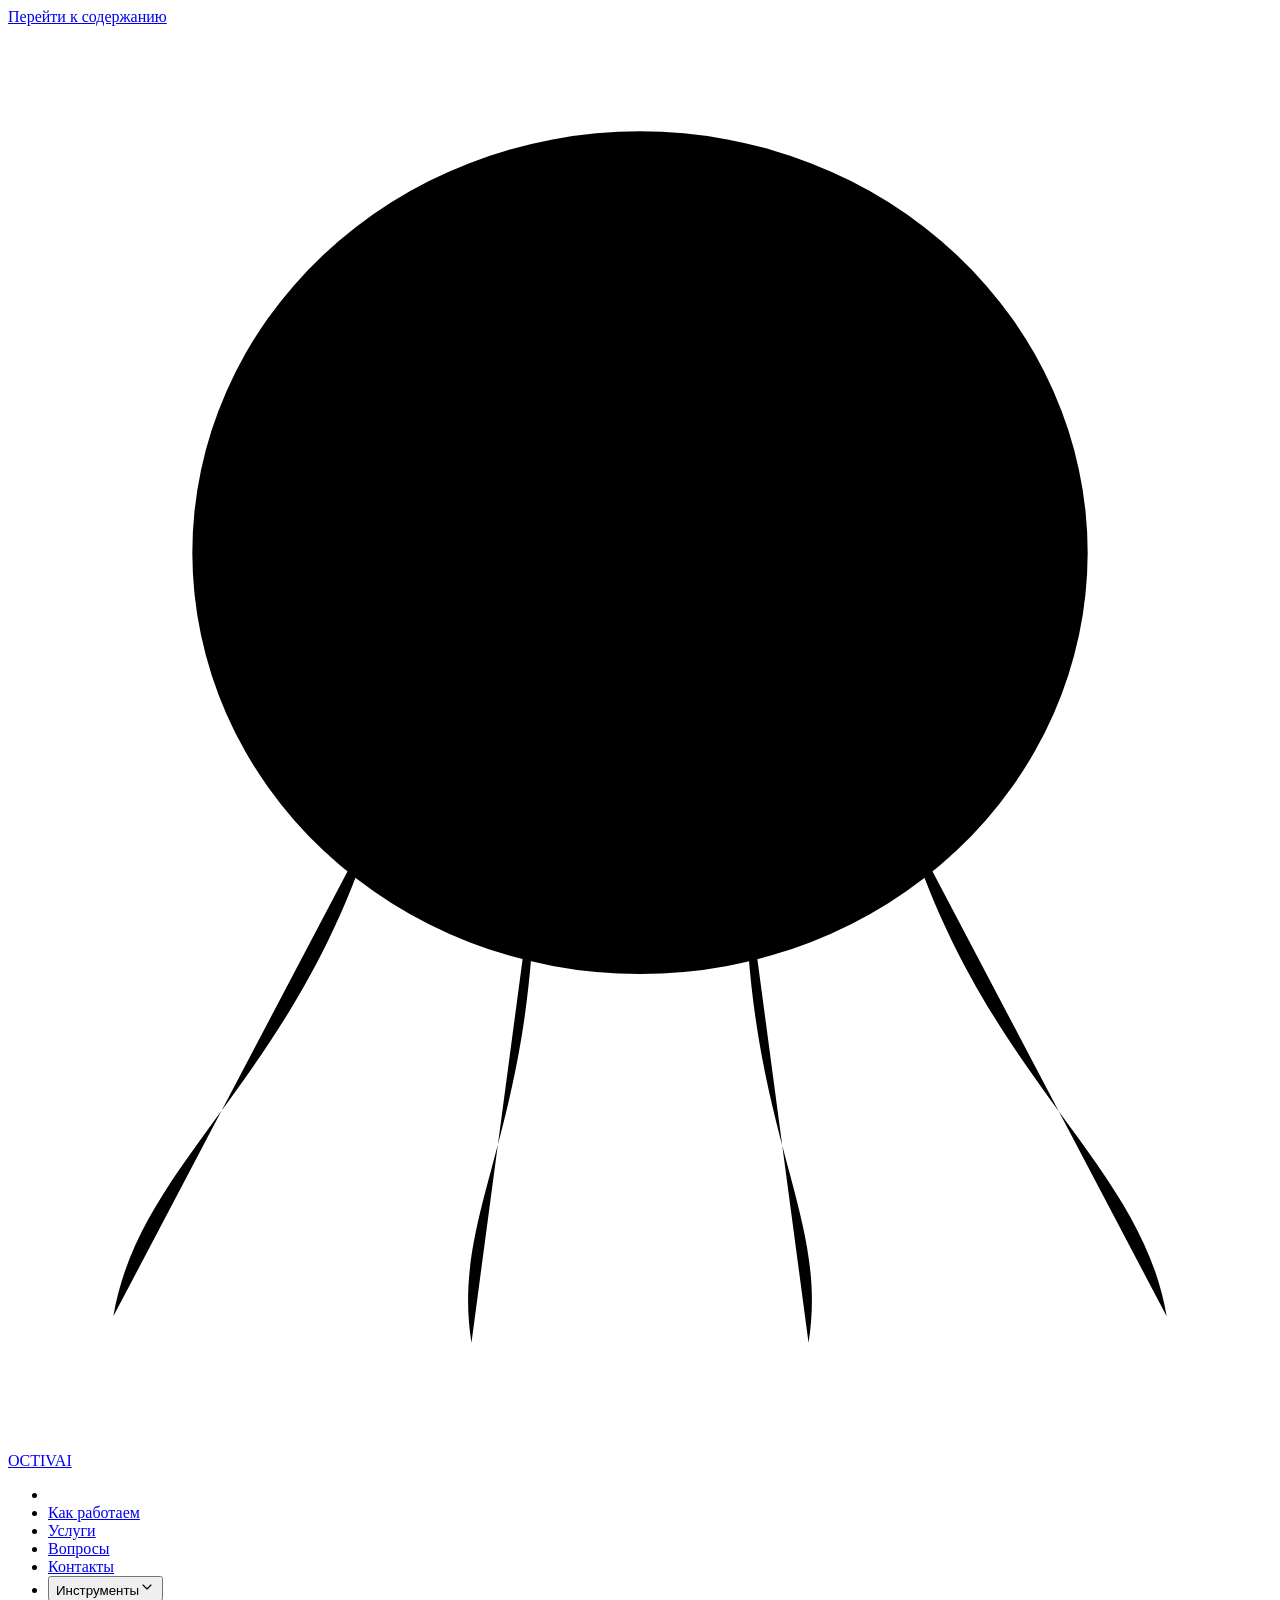
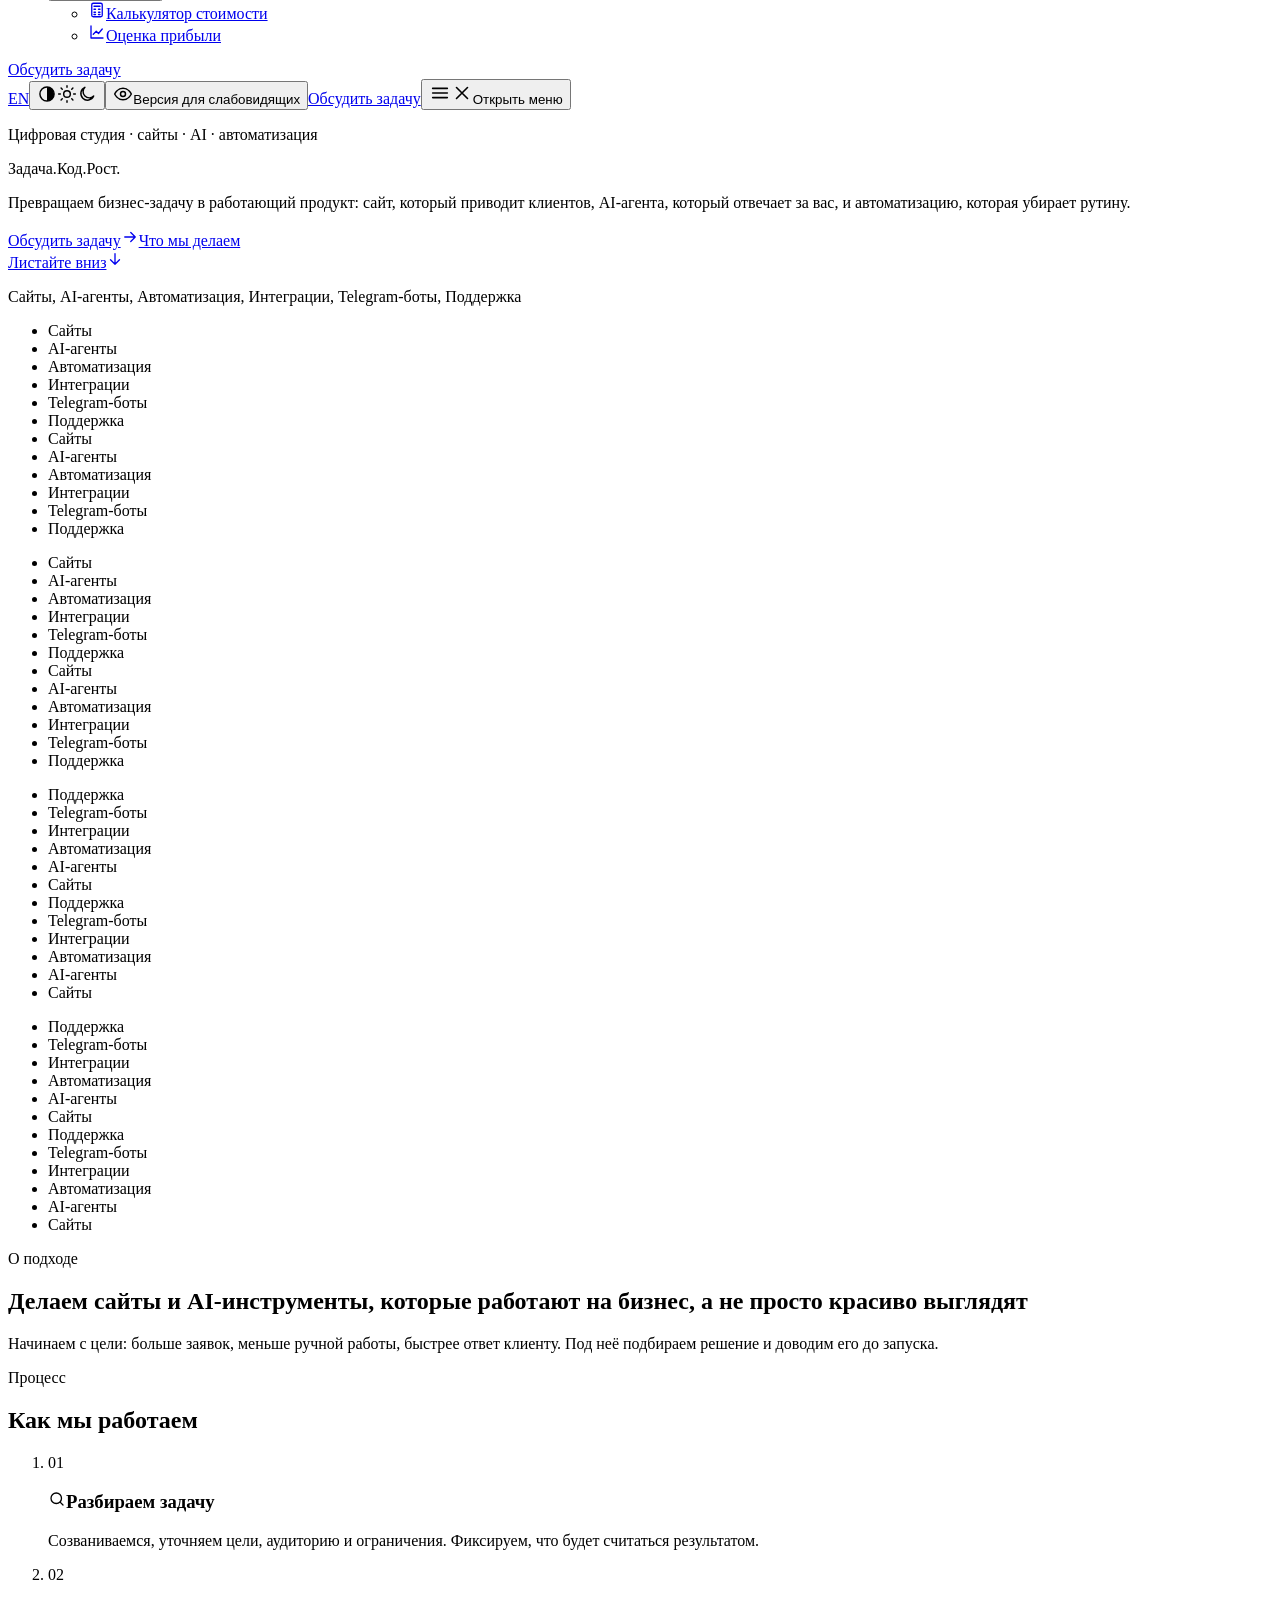
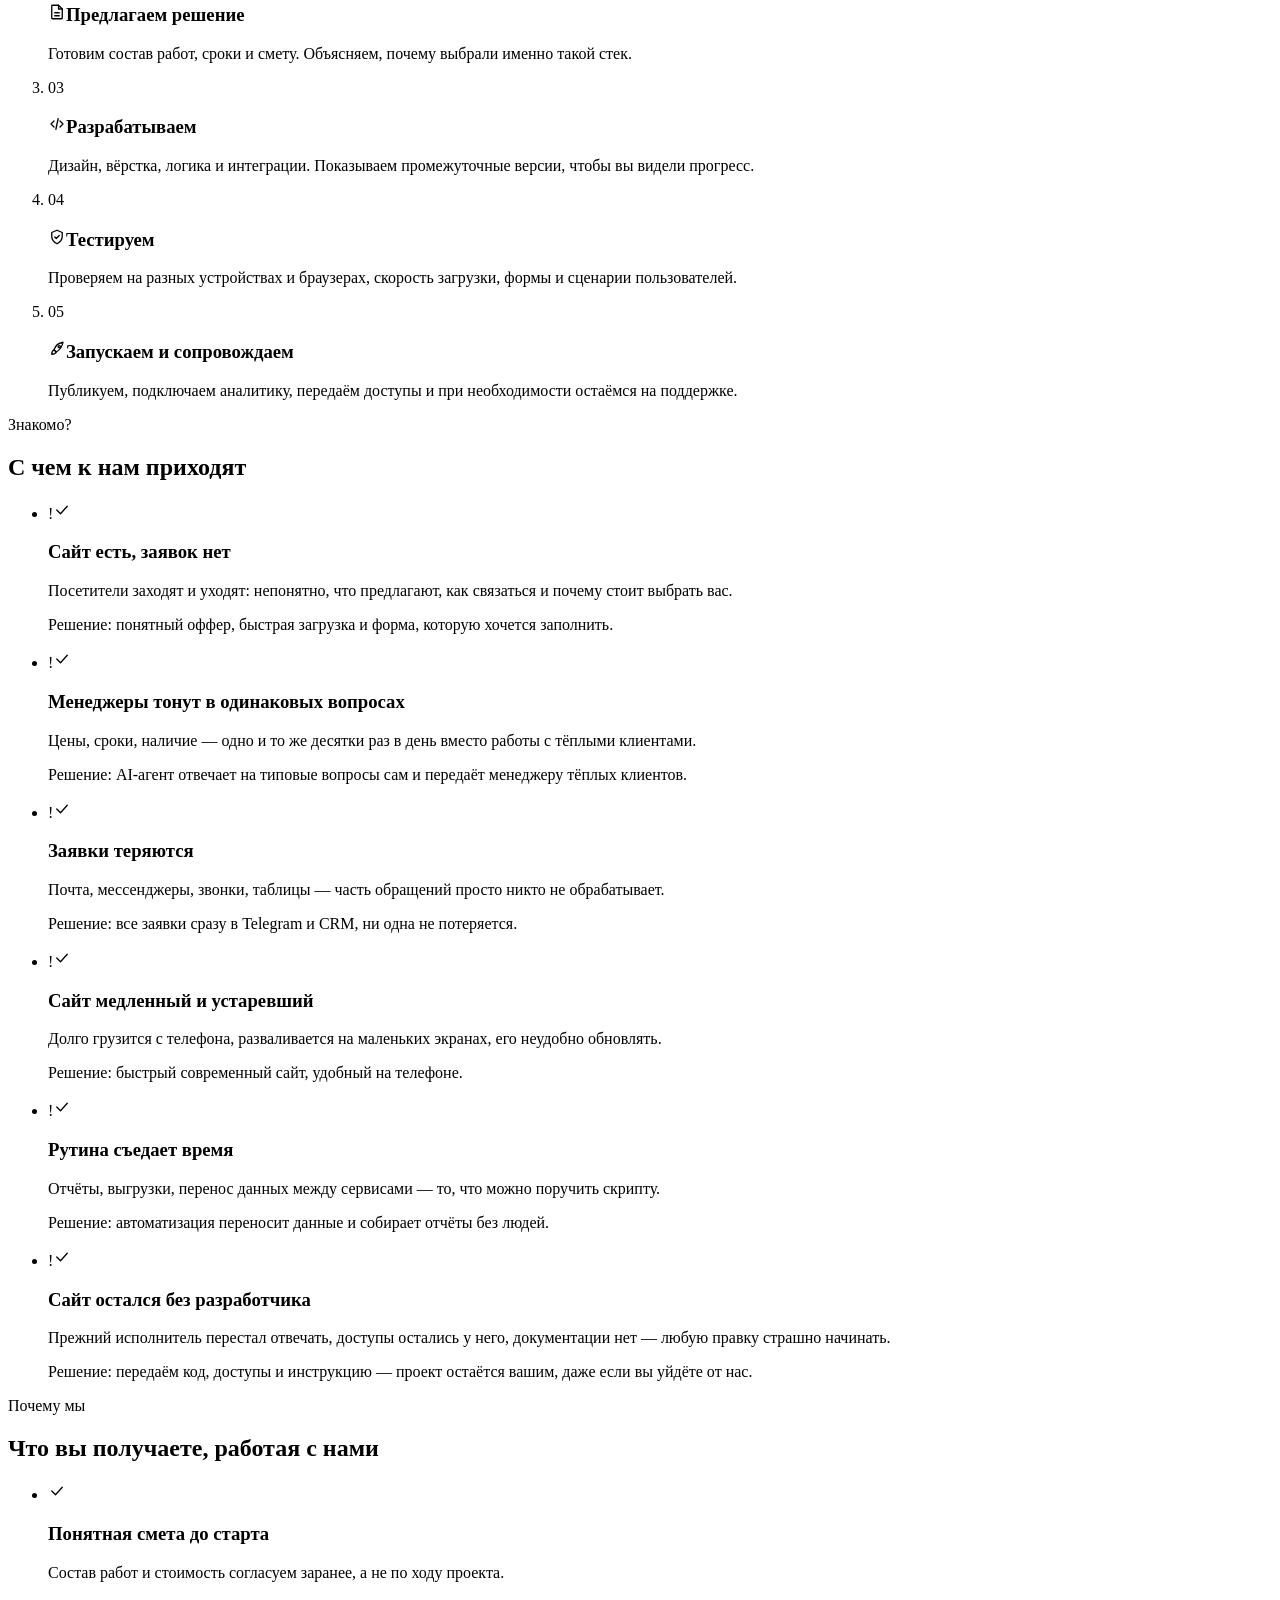
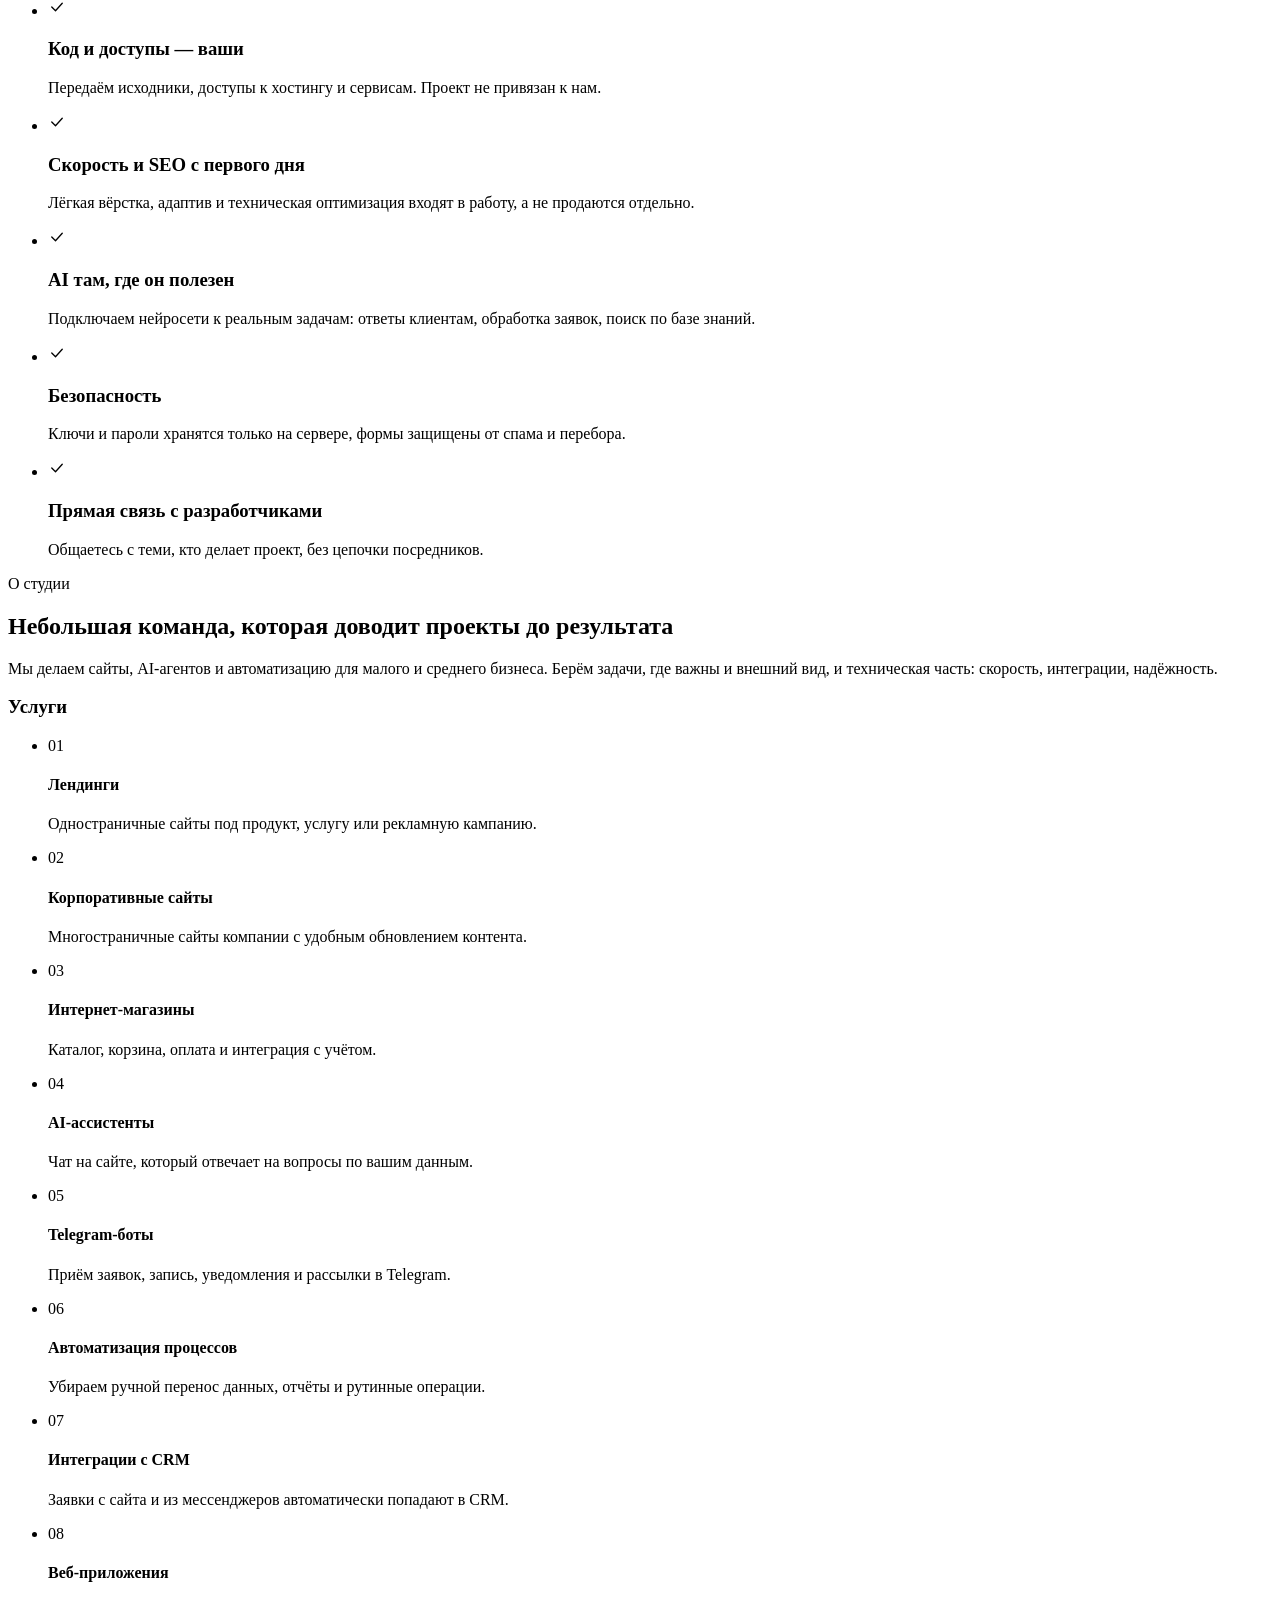
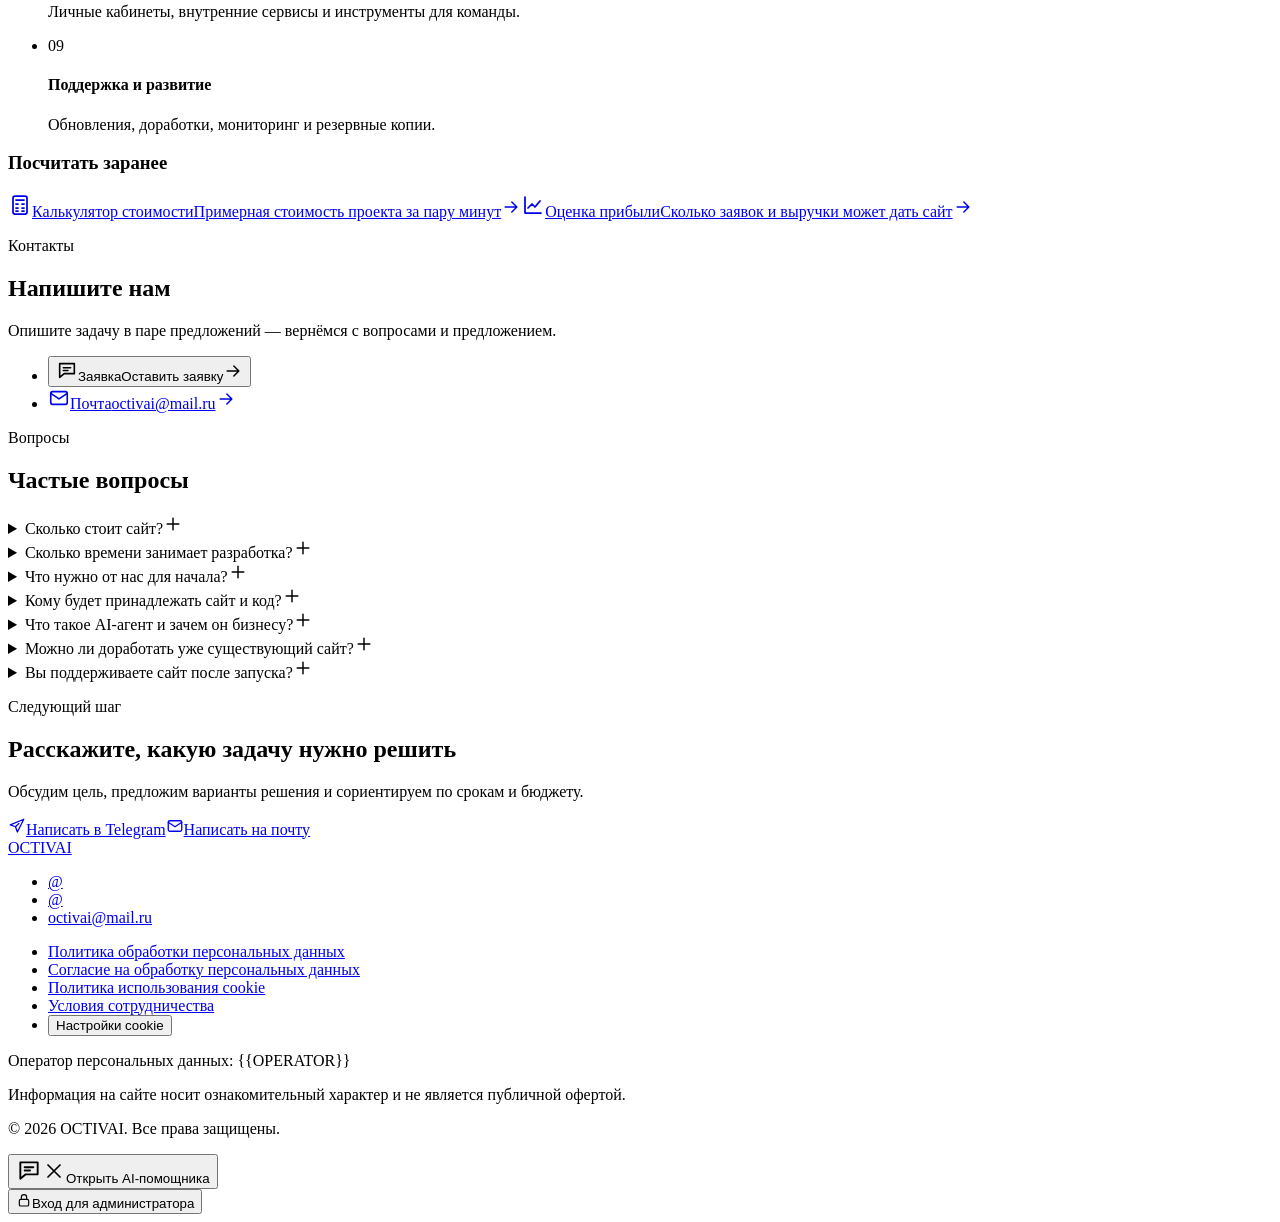
==== index.html @ ec5342ff "Сборка сайта ee52617" ====
<!DOCTYPE html><html lang="ru" class="no-js"><head><meta charset="utf-8"><meta name="viewport" content="width=device-width, initial-scale=1, viewport-fit=cover"><title>OCTIVAI — сайты, AI-агенты и автоматизация для бизнеса</title><meta name="description" content="Цифровая студия: разрабатываем сайты, AI-агентов и автоматизацию процессов. От анализа задачи до запуска и поддержки."><link rel="canonical" href="https://mnvlv.github.io/studio-landing-demo/"><link rel="alternate" hreflang="ru" href="https://mnvlv.github.io/studio-landing-demo/"><link rel="alternate" hreflang="en" href="https://mnvlv.github.io/studio-landing-demo/en/"><link rel="alternate" hreflang="x-default" href="https://mnvlv.github.io/studio-landing-demo/"><meta name="robots" content="noindex"><!-- Цвет панели браузера по системной теме; при ручном выборе scripts/theme.ts правит оба --><meta name="theme-color" content="#07090b" media="(prefers-color-scheme: dark)" data-theme-color><meta name="theme-color" content="#f3f6f5" media="(prefers-color-scheme: light)" data-theme-color><meta name="color-scheme" content="dark light"><link rel="preload" as="font" type="font/woff2" href="/studio-landing-demo/_astro/tektur-cyrillic-wght-normal.wOsy8a45.woff2" crossorigin><link rel="preload" as="font" type="font/woff2" href="/studio-landing-demo/_astro/tektur-latin-wght-normal.CmqEKeAT.woff2" crossorigin><link rel="preload" as="font" type="font/woff2" href="/studio-landing-demo/_astro/golos-text-cyrillic-wght-normal.mKek_fSS.woff2" crossorigin><link rel="icon" href="/studio-landing-demo/favicon.svg" type="image/svg+xml"><link rel="apple-touch-icon" href="/studio-landing-demo/apple-touch-icon.png"><link rel="manifest" href="/studio-landing-demo/manifest.webmanifest"><meta name="apple-mobile-web-app-title" content="OCTIVAI"><!-- Open Graph и Twitter: превью ссылки в мессенджерах и соцсетях --><meta property="og:type" content="website"><meta property="og:site_name" content="OCTIVAI"><meta property="og:title" content="OCTIVAI — сайты, AI-агенты и автоматизация для бизнеса"><meta property="og:description" content="Цифровая студия: разрабатываем сайты, AI-агентов и автоматизацию процессов. От анализа задачи до запуска и поддержки."><meta property="og:url" content="https://mnvlv.github.io/studio-landing-demo/"><meta property="og:image" content="https://mnvlv.github.io/studio-landing-demo/og-ru.png"><meta property="og:image:width" content="1200"><meta property="og:image:height" content="630"><meta property="og:locale" content="ru_RU"><meta property="og:locale:alternate" content="en_US"><meta name="twitter:card" content="summary_large_image"><meta name="twitter:title" content="OCTIVAI — сайты, AI-агенты и автоматизация для бизнеса"><meta name="twitter:description" content="Цифровая студия: разрабатываем сайты, AI-агентов и автоматизацию процессов. От анализа задачи до запуска и поддержки."><meta name="twitter:image" content="https://mnvlv.github.io/studio-landing-demo/og-ru.png"><script type="application/ld+json">{"@context":"https://schema.org","@type":"Organization","name":"OCTIVAI","url":"https://mnvlv.github.io/studio-landing-demo/","logo":"https://mnvlv.github.io/studio-landing-demo/icon-512.png","description":"Цифровая студия: разрабатываем сайты, AI-агентов и автоматизацию процессов. От анализа задачи до запуска и поддержки.","email":"octivai@mail.ru","contactPoint":{"@type":"ContactPoint","contactType":"customer support","email":"octivai@mail.ru","availableLanguage":["Russian","English"]}}</script><script type="application/ld+json">{"@context":"https://schema.org","@type":"FAQPage","mainEntity":[{"@type":"Question","name":"Сколько стоит сайт?","acceptedAnswer":{"@type":"Answer","text":"Зависит от объёма: числа страниц, дизайна, интеграций и функций. Примерную стоимость можно прикинуть в калькуляторе, точную смету готовим после разговора о задаче."}},{"@type":"Question","name":"Сколько времени занимает разработка?","acceptedAnswer":{"@type":"Answer","text":"Сроки зависят от состава работ и фиксируются в смете до старта. Простые проекты делаются быстрее, проекты с интеграциями и AI — дольше."}},{"@type":"Question","name":"Что нужно от нас для начала?","acceptedAnswer":{"@type":"Answer","text":"Описание задачи, примеры сайтов, которые нравятся, и материалы о компании: тексты, фото, логотип. Если чего-то нет — поможем подготовить."}},{"@type":"Question","name":"Кому будет принадлежать сайт и код?","acceptedAnswer":{"@type":"Answer","text":"Вам. После оплаты передаём исходный код, доступы к хостингу, домену и подключённым сервисам."}},{"@type":"Question","name":"Что такое AI-агент и зачем он бизнесу?","acceptedAnswer":{"@type":"Answer","text":"Это программа на основе нейросети, которая выполняет задачу: отвечает клиентам, разбирает заявки, ищет информацию в ваших документах. Она снимает с сотрудников повторяющуюся работу."}},{"@type":"Question","name":"Можно ли доработать уже существующий сайт?","acceptedAnswer":{"@type":"Answer","text":"Да. Сначала смотрим, как он устроен, и честно говорим, что выгоднее: доработать или сделать заново."}},{"@type":"Question","name":"Вы поддерживаете сайт после запуска?","acceptedAnswer":{"@type":"Answer","text":"Да, можем остаться на поддержке: обновления, доработки, мониторинг работы и резервные копии."}}]}</script><script>
      // Убираем no-js до первой отрисовки (стили, зависящие от JS, без мигания).
      // Выбранную тему ставим тоже до отрисовки, иначе страница мигнёт другой темой.
      document.documentElement.classList.replace("no-js", "js");
      try {
        var theme = localStorage.getItem("theme");
        if (theme === "light" || theme === "dark") document.documentElement.dataset.theme = theme;
      } catch (e) {}
    </script><link rel="stylesheet" href="/studio-landing-demo/_astro/Base.VAyCTz_P.css"><link rel="stylesheet" href="/studio-landing-demo/_astro/HomePage.D_6KI-Jl.css"></head><body><script>
      // Восстанавливаем режим для слабовидящих до отрисовки контента
      try {
        if (localStorage.getItem("a11y-mode") === "1") document.body.classList.add("a11y-mode");
      } catch (e) {}
    </script><a class="skip-link" href="#main">Перейти к содержанию</a><div class="grain" aria-hidden="true" data-decor></div><header class="nav" data-nav data-astro-cid-wpvy4v7s><span class="nav__progress" aria-hidden="true" data-nav-progress data-astro-cid-wpvy4v7s></span><div class="nav__inner container" data-astro-cid-wpvy4v7s><a class="nav__logo" href="/studio-landing-demo/" aria-label="На главную" data-astro-cid-wpvy4v7s><!-- Знак-осьминог: тот же рисунок, что в public/favicon.svg и иконках (tools/make-images.py) --><svg class="nav__logo-mark" viewBox="4 3 24 27" aria-hidden="true" focusable="false" data-astro-cid-wpvy4v7s><path class="nav__logo-arms" d="M11 18c-1.5 5-4.5 6.5-5 9.5M14 19c0 5-1.6 6.5-1.2 9M18 19c0 5 1.6 6.5 1.2 9M21 18c1.5 5 4.5 6.5 5 9.5" data-astro-cid-wpvy4v7s></path><ellipse cx="16" cy="13" rx="8.5" ry="8" data-astro-cid-wpvy4v7s></ellipse><circle class="nav__logo-face" cx="13" cy="13.5" r="1.6" data-astro-cid-wpvy4v7s></circle><circle class="nav__logo-face" cx="19" cy="13.5" r="1.6" data-astro-cid-wpvy4v7s></circle><path class="nav__logo-smile" d="M14.9 16.9q1.1 1.2 2.2 0" data-astro-cid-wpvy4v7s></path></svg><span data-astro-cid-wpvy4v7s>OCTIVAI</span></a><nav class="nav__menu" id="navMenu" aria-label="Основное меню" data-nav-menu data-astro-cid-wpvy4v7s><ul class="nav__list" data-nav-list data-astro-cid-wpvy4v7s><li class="nav__indicator" aria-hidden="true" data-nav-indicator data-astro-cid-wpvy4v7s></li><li data-astro-cid-wpvy4v7s><a class="nav__link" href="/studio-landing-demo/#process" data-astro-cid-wpvy4v7s>Как работаем</a></li><li data-astro-cid-wpvy4v7s><a class="nav__link" href="/studio-landing-demo/#services" data-astro-cid-wpvy4v7s>Услуги</a></li><li data-astro-cid-wpvy4v7s><a class="nav__link" href="/studio-landing-demo/#faq" data-astro-cid-wpvy4v7s>Вопросы</a></li><li data-astro-cid-wpvy4v7s><a class="nav__link" href="/studio-landing-demo/#contacts" data-astro-cid-wpvy4v7s>Контакты</a></li><li class="nav__drop" data-astro-cid-wpvy4v7s><button class="nav__link nav__drop-btn" type="button" aria-expanded="false" aria-controls="navTools" data-nav-drop data-astro-cid-wpvy4v7s>Инструменты<svg width="16" height="16" viewBox="0 0 24 24" fill="none" stroke="currentColor" stroke-width="1.75" stroke-linecap="round" stroke-linejoin="round" aria-hidden="true" focusable="false"><path d="m6 9 6 6 6-6"/></svg></button><ul class="nav__drop-list glass" id="navTools" data-astro-cid-wpvy4v7s><li data-astro-cid-wpvy4v7s><a class="nav__drop-link" href="/studio-landing-demo/calculator" data-astro-cid-wpvy4v7s><svg width="18" height="18" viewBox="0 0 24 24" fill="none" stroke="currentColor" stroke-width="1.75" stroke-linecap="round" stroke-linejoin="round" aria-hidden="true" focusable="false"><rect x="5" y="3" width="14" height="18" rx="2"/><path d="M8 7h8M8 11h2M14 11h2M8 15h2M14 15h2M8 18h2M14 18h2"/></svg>Калькулятор стоимости</a></li><li data-astro-cid-wpvy4v7s><a class="nav__drop-link" href="/studio-landing-demo/profit" data-astro-cid-wpvy4v7s><svg width="18" height="18" viewBox="0 0 24 24" fill="none" stroke="currentColor" stroke-width="1.75" stroke-linecap="round" stroke-linejoin="round" aria-hidden="true" focusable="false"><path d="M4 20V4M4 20h16"/><path d="m7 15 4-4 3 3 5-6"/></svg>Оценка прибыли</a></li></ul></li></ul><a class="btn btn--accent nav__cta-mobile" href="/studio-landing-demo/#contacts" data-modal-open="contactModal" data-astro-cid-wpvy4v7s>Обсудить задачу</a></nav><div class="nav__actions" data-astro-cid-wpvy4v7s><a class="nav__icon-btn nav__lang" href="/studio-landing-demo/en/" hreflang="en" lang="en" aria-label="English version" title="English version" data-astro-cid-wpvy4v7s>EN</a><button class="nav__icon-btn nav__theme" type="button" title="Тема: как в системе. Нажмите, чтобы выбрать светлую" aria-label="Тема: как в системе. Нажмите, чтобы выбрать светлую" data-theme-toggle data-label-auto="Тема: как в системе. Нажмите, чтобы выбрать светлую" data-label-light="Тема: светлая. Нажмите, чтобы выбрать тёмную" data-label-dark="Тема: тёмная. Нажмите, чтобы вернуть системную" data-astro-cid-wpvy4v7s><svg class="nav__theme-auto" width="20" height="20" viewBox="0 0 24 24" fill="none" stroke="currentColor" stroke-width="1.75" stroke-linecap="round" stroke-linejoin="round" aria-hidden="true" focusable="false"><circle cx="12" cy="12" r="8.5"/><path d="M12 3.5v17a8.5 8.5 0 0 0 0-17z" fill="currentColor" stroke="none"/></svg><svg class="nav__theme-light" width="20" height="20" viewBox="0 0 24 24" fill="none" stroke="currentColor" stroke-width="1.75" stroke-linecap="round" stroke-linejoin="round" aria-hidden="true" focusable="false"><circle cx="12" cy="12" r="4"/><path d="M12 2v2M12 20v2M4.9 4.9l1.4 1.4M17.7 17.7l1.4 1.4M2 12h2M20 12h2M4.9 19.1l1.4-1.4M17.7 6.3l1.4-1.4"/></svg><svg class="nav__theme-dark" width="20" height="20" viewBox="0 0 24 24" fill="none" stroke="currentColor" stroke-width="1.75" stroke-linecap="round" stroke-linejoin="round" aria-hidden="true" focusable="false"><path d="M20 14.5A8 8 0 1 1 9.5 4a6.5 6.5 0 0 0 10.5 10.5z"/></svg></button><button class="nav__icon-btn" type="button" aria-pressed="false" title="Версия для слабовидящих" data-a11y-toggle data-astro-cid-wpvy4v7s><svg width="20" height="20" viewBox="0 0 24 24" fill="none" stroke="currentColor" stroke-width="1.75" stroke-linecap="round" stroke-linejoin="round" aria-hidden="true" focusable="false"><path d="M2 12s3.5-7 10-7 10 7 10 7-3.5 7-10 7S2 12 2 12z"/><circle cx="12" cy="12" r="3"/></svg><span class="sr-only" data-astro-cid-wpvy4v7s>Версия для слабовидящих</span></button><a class="btn btn--accent nav__cta" href="/studio-landing-demo/#contacts" data-modal-open="contactModal" data-astro-cid-wpvy4v7s>Обсудить задачу</a><button class="nav__icon-btn nav__burger" type="button" aria-expanded="false" aria-controls="navMenu" data-label-open="Открыть меню" data-label-close="Закрыть меню" data-nav-burger data-astro-cid-wpvy4v7s><svg class="nav__burger-open" width="22" height="22" viewBox="0 0 24 24" fill="none" stroke="currentColor" stroke-width="1.75" stroke-linecap="round" stroke-linejoin="round" aria-hidden="true" focusable="false"><path d="M4 7h16M4 12h16M4 17h16"/></svg><svg class="nav__burger-close" width="22" height="22" viewBox="0 0 24 24" fill="none" stroke="currentColor" stroke-width="1.75" stroke-linecap="round" stroke-linejoin="round" aria-hidden="true" focusable="false"><path d="M6 6l12 12M18 6 6 18"/></svg><span class="sr-only" data-nav-burger-label data-astro-cid-wpvy4v7s>Открыть меню</span></button></div></div></header><main id="main"><section class="hero" aria-labelledby="heroWords" data-octo-sec="tap" data-astro-cid-ge2uvauf><div class="hero__bg" aria-hidden="true" data-decor data-astro-cid-ge2uvauf><div class="hero__glow" data-astro-cid-ge2uvauf></div><div class="hero__grid" data-astro-cid-ge2uvauf></div><div class="hero__shade" data-astro-cid-ge2uvauf></div></div><div class="hero__content container" data-astro-cid-ge2uvauf><p class="kicker hero__kicker" data-astro-cid-ge2uvauf>Цифровая студия · сайты · AI · автоматизация</p><p class="hero__words" id="heroWords" data-astro-cid-ge2uvauf><span class="hero__word hero__word--solid" data-octo data-astro-cid-ge2uvauf>Задача.</span><span class="hero__word hero__word--stroke" data-octo data-astro-cid-ge2uvauf>Код.</span><span class="hero__word hero__word--accent" data-octo data-astro-cid-ge2uvauf>Рост.</span></p><p class="hero__sub" data-astro-cid-ge2uvauf>Превращаем бизнес-задачу в работающий продукт: сайт, который приводит клиентов, AI-агента, который отвечает за вас, и автоматизацию, которая убирает рутину.</p><div class="hero__actions" data-astro-cid-ge2uvauf><a class="btn btn--accent" href="#contacts" data-modal-open="contactModal" data-octo data-astro-cid-ge2uvauf>Обсудить задачу<svg width="18" height="18" viewBox="0 0 24 24" fill="none" stroke="currentColor" stroke-width="1.75" stroke-linecap="round" stroke-linejoin="round" aria-hidden="true" focusable="false"><path d="M5 12h14M13 6l6 6-6 6"/></svg></a><a class="btn btn--ghost" href="#services" data-astro-cid-ge2uvauf>Что мы делаем</a></div></div><a class="hero__scroll" href="#thesis" data-astro-cid-ge2uvauf><span data-astro-cid-ge2uvauf>Листайте вниз</span><svg width="18" height="18" viewBox="0 0 24 24" fill="none" stroke="currentColor" stroke-width="1.75" stroke-linecap="round" stroke-linejoin="round" aria-hidden="true" focusable="false"><path d="M12 5v14M6 13l6 6 6-6"/></svg></a></section><div class="marquee" data-decor data-octo-avoid data-astro-cid-543bmuqs><p class="sr-only" data-astro-cid-543bmuqs>Сайты, AI-агенты, Автоматизация, Интеграции, Telegram-боты, Поддержка</p><div class="marquee__row marquee__row--solid" aria-hidden="true" data-astro-cid-543bmuqs><div class="marquee__track marquee__track--left" data-astro-cid-543bmuqs><ul class="marquee__group" data-astro-cid-543bmuqs><li class="marquee__item" data-astro-cid-543bmuqs>Сайты</li><li class="marquee__item" data-astro-cid-543bmuqs>AI-агенты</li><li class="marquee__item" data-astro-cid-543bmuqs>Автоматизация</li><li class="marquee__item" data-astro-cid-543bmuqs>Интеграции</li><li class="marquee__item" data-astro-cid-543bmuqs>Telegram-боты</li><li class="marquee__item" data-astro-cid-543bmuqs>Поддержка</li><li class="marquee__item" data-astro-cid-543bmuqs>Сайты</li><li class="marquee__item" data-astro-cid-543bmuqs>AI-агенты</li><li class="marquee__item" data-astro-cid-543bmuqs>Автоматизация</li><li class="marquee__item" data-astro-cid-543bmuqs>Интеграции</li><li class="marquee__item" data-astro-cid-543bmuqs>Telegram-боты</li><li class="marquee__item" data-astro-cid-543bmuqs>Поддержка</li></ul><ul class="marquee__group" data-astro-cid-543bmuqs><li class="marquee__item" data-astro-cid-543bmuqs>Сайты</li><li class="marquee__item" data-astro-cid-543bmuqs>AI-агенты</li><li class="marquee__item" data-astro-cid-543bmuqs>Автоматизация</li><li class="marquee__item" data-astro-cid-543bmuqs>Интеграции</li><li class="marquee__item" data-astro-cid-543bmuqs>Telegram-боты</li><li class="marquee__item" data-astro-cid-543bmuqs>Поддержка</li><li class="marquee__item" data-astro-cid-543bmuqs>Сайты</li><li class="marquee__item" data-astro-cid-543bmuqs>AI-агенты</li><li class="marquee__item" data-astro-cid-543bmuqs>Автоматизация</li><li class="marquee__item" data-astro-cid-543bmuqs>Интеграции</li><li class="marquee__item" data-astro-cid-543bmuqs>Telegram-боты</li><li class="marquee__item" data-astro-cid-543bmuqs>Поддержка</li></ul></div></div><div class="marquee__row marquee__row--stroke" aria-hidden="true" data-astro-cid-543bmuqs><div class="marquee__track marquee__track--right" data-astro-cid-543bmuqs><ul class="marquee__group" data-astro-cid-543bmuqs><li class="marquee__item" data-astro-cid-543bmuqs>Поддержка</li><li class="marquee__item" data-astro-cid-543bmuqs>Telegram-боты</li><li class="marquee__item" data-astro-cid-543bmuqs>Интеграции</li><li class="marquee__item" data-astro-cid-543bmuqs>Автоматизация</li><li class="marquee__item" data-astro-cid-543bmuqs>AI-агенты</li><li class="marquee__item" data-astro-cid-543bmuqs>Сайты</li><li class="marquee__item" data-astro-cid-543bmuqs>Поддержка</li><li class="marquee__item" data-astro-cid-543bmuqs>Telegram-боты</li><li class="marquee__item" data-astro-cid-543bmuqs>Интеграции</li><li class="marquee__item" data-astro-cid-543bmuqs>Автоматизация</li><li class="marquee__item" data-astro-cid-543bmuqs>AI-агенты</li><li class="marquee__item" data-astro-cid-543bmuqs>Сайты</li></ul><ul class="marquee__group" data-astro-cid-543bmuqs><li class="marquee__item" data-astro-cid-543bmuqs>Поддержка</li><li class="marquee__item" data-astro-cid-543bmuqs>Telegram-боты</li><li class="marquee__item" data-astro-cid-543bmuqs>Интеграции</li><li class="marquee__item" data-astro-cid-543bmuqs>Автоматизация</li><li class="marquee__item" data-astro-cid-543bmuqs>AI-агенты</li><li class="marquee__item" data-astro-cid-543bmuqs>Сайты</li><li class="marquee__item" data-astro-cid-543bmuqs>Поддержка</li><li class="marquee__item" data-astro-cid-543bmuqs>Telegram-боты</li><li class="marquee__item" data-astro-cid-543bmuqs>Интеграции</li><li class="marquee__item" data-astro-cid-543bmuqs>Автоматизация</li><li class="marquee__item" data-astro-cid-543bmuqs>AI-агенты</li><li class="marquee__item" data-astro-cid-543bmuqs>Сайты</li></ul></div></div></div><section class="section thesis" id="thesis" data-octo-sec="tap" data-astro-cid-2xkhxdue><div class="container" data-astro-cid-2xkhxdue><p class="kicker" data-astro-cid-2xkhxdue>О подходе</p><h1 class="thesis__title" data-octo data-astro-cid-2xkhxdue>Делаем сайты и AI-инструменты, которые работают на бизнес, а не просто красиво выглядят</h1><p class="thesis__text" data-octo data-astro-cid-2xkhxdue>Начинаем с цели: больше заявок, меньше ручной работы, быстрее ответ клиенту. Под неё подбираем решение и доводим его до запуска.</p></div></section><section class="section section--alt" id="process" aria-labelledby="processTitle" data-octo-sec="tap" data-astro-cid-grsovck6><div class="container" data-astro-cid-grsovck6><div class="section__head" data-astro-cid-grsovck6><p class="kicker" data-astro-cid-grsovck6>Процесс</p><h2 class="section__title" id="processTitle" style="--i:1" data-astro-cid-grsovck6>Как мы работаем</h2></div><div class="steps-wrap" data-astro-cid-grsovck6><div class="steps__track" aria-hidden="true" data-astro-cid-grsovck6><div class="steps__fill" data-astro-cid-grsovck6></div></div><ol class="steps" data-astro-cid-grsovck6><li class="step" data-octo data-astro-cid-grsovck6><div class="step__head" data-astro-cid-grsovck6><span class="step__node" data-astro-cid-grsovck6>01</span></div><h3 class="step__title" data-astro-cid-grsovck6><span class="step__icon" aria-hidden="true" data-astro-cid-grsovck6><svg width="18" height="18" viewBox="0 0 24 24" fill="none" stroke="currentColor" stroke-width="1.75" stroke-linecap="round" stroke-linejoin="round" aria-hidden="true" focusable="false"><circle cx="11" cy="11" r="7"/><path d="m20 20-3.5-3.5"/></svg></span>Разбираем задачу</h3><p class="step__desc" data-astro-cid-grsovck6>Созваниваемся, уточняем цели, аудиторию и ограничения. Фиксируем, что будет считаться результатом.</p></li><li class="step" data-octo data-astro-cid-grsovck6><div class="step__head" data-astro-cid-grsovck6><span class="step__node" data-astro-cid-grsovck6>02</span></div><h3 class="step__title" data-astro-cid-grsovck6><span class="step__icon" aria-hidden="true" data-astro-cid-grsovck6><svg width="18" height="18" viewBox="0 0 24 24" fill="none" stroke="currentColor" stroke-width="1.75" stroke-linecap="round" stroke-linejoin="round" aria-hidden="true" focusable="false"><path d="M14 3H6a1 1 0 0 0-1 1v16a1 1 0 0 0 1 1h12a1 1 0 0 0 1-1V8z"/><path d="M14 3v5h5M9 13h6M9 17h6"/></svg></span>Предлагаем решение</h3><p class="step__desc" data-astro-cid-grsovck6>Готовим состав работ, сроки и смету. Объясняем, почему выбрали именно такой стек.</p></li><li class="step" data-octo data-astro-cid-grsovck6><div class="step__head" data-astro-cid-grsovck6><span class="step__node" data-astro-cid-grsovck6>03</span></div><h3 class="step__title" data-astro-cid-grsovck6><span class="step__icon" aria-hidden="true" data-astro-cid-grsovck6><svg width="18" height="18" viewBox="0 0 24 24" fill="none" stroke="currentColor" stroke-width="1.75" stroke-linecap="round" stroke-linejoin="round" aria-hidden="true" focusable="false"><path d="m8 8-4 4 4 4M16 8l4 4-4 4M13.5 5l-3 14"/></svg></span>Разрабатываем</h3><p class="step__desc" data-astro-cid-grsovck6>Дизайн, вёрстка, логика и интеграции. Показываем промежуточные версии, чтобы вы видели прогресс.</p></li><li class="step" data-octo data-astro-cid-grsovck6><div class="step__head" data-astro-cid-grsovck6><span class="step__node" data-astro-cid-grsovck6>04</span></div><h3 class="step__title" data-astro-cid-grsovck6><span class="step__icon" aria-hidden="true" data-astro-cid-grsovck6><svg width="18" height="18" viewBox="0 0 24 24" fill="none" stroke="currentColor" stroke-width="1.75" stroke-linecap="round" stroke-linejoin="round" aria-hidden="true" focusable="false"><path d="M12 3 5 6v5c0 4.5 3 8 7 10 4-2 7-5.5 7-10V6z"/><path d="m9 12 2 2 4-4"/></svg></span>Тестируем</h3><p class="step__desc" data-astro-cid-grsovck6>Проверяем на разных устройствах и браузерах, скорость загрузки, формы и сценарии пользователей.</p></li><li class="step" data-octo data-astro-cid-grsovck6><div class="step__head" data-astro-cid-grsovck6><span class="step__node" data-astro-cid-grsovck6>05</span></div><h3 class="step__title" data-astro-cid-grsovck6><span class="step__icon" aria-hidden="true" data-astro-cid-grsovck6><svg width="18" height="18" viewBox="0 0 24 24" fill="none" stroke="currentColor" stroke-width="1.75" stroke-linecap="round" stroke-linejoin="round" aria-hidden="true" focusable="false"><path d="M5 19c0-3 1-5 3-6l3 3c-1 2-3 3-6 3z"/><path d="M11 16 8 13c2-6 6-9 12-10-1 6-4 10-9 13z"/><circle cx="15" cy="9" r="1.5"/></svg></span>Запускаем и сопровождаем</h3><p class="step__desc" data-astro-cid-grsovck6>Публикуем, подключаем аналитику, передаём доступы и при необходимости остаёмся на поддержке.</p></li></ol></div></div></section><section class="section" id="problems" aria-labelledby="probTitle" data-octo-sec="pull" data-astro-cid-tvrjpl4u><div class="container" data-astro-cid-tvrjpl4u><div class="section__head" data-astro-cid-tvrjpl4u><p class="kicker" data-astro-cid-tvrjpl4u>Знакомо?</p><h2 class="section__title" id="probTitle" data-astro-cid-tvrjpl4u>С чем к нам приходят</h2></div><ul class="problems" data-astro-cid-tvrjpl4u><li class="problem card" data-octo data-astro-cid-tvrjpl4u><span class="problem__mark card__icon" aria-hidden="true" data-astro-cid-tvrjpl4u><span class="problem__bang" data-astro-cid-tvrjpl4u>!</span><svg class="problem__ok" width="18" height="18" viewBox="0 0 24 24" fill="none" stroke="currentColor" stroke-width="1.75" stroke-linecap="round" stroke-linejoin="round" aria-hidden="true" focusable="false"><path d="m5 12 5 5 9-10"/></svg></span><h3 class="problem__title" data-astro-cid-tvrjpl4u>Сайт есть, заявок нет</h3><p class="problem__desc" data-astro-cid-tvrjpl4u>Посетители заходят и уходят: непонятно, что предлагают, как связаться и почему стоит выбрать вас.</p><div class="problem__fix" data-astro-cid-tvrjpl4u><p data-astro-cid-tvrjpl4u>Решение: понятный оффер, быстрая загрузка и форма, которую хочется заполнить.</p></div></li><li class="problem card" data-octo data-astro-cid-tvrjpl4u><span class="problem__mark card__icon" aria-hidden="true" data-astro-cid-tvrjpl4u><span class="problem__bang" data-astro-cid-tvrjpl4u>!</span><svg class="problem__ok" width="18" height="18" viewBox="0 0 24 24" fill="none" stroke="currentColor" stroke-width="1.75" stroke-linecap="round" stroke-linejoin="round" aria-hidden="true" focusable="false"><path d="m5 12 5 5 9-10"/></svg></span><h3 class="problem__title" data-astro-cid-tvrjpl4u>Менеджеры тонут в одинаковых вопросах</h3><p class="problem__desc" data-astro-cid-tvrjpl4u>Цены, сроки, наличие — одно и то же десятки раз в день вместо работы с тёплыми клиентами.</p><div class="problem__fix" data-astro-cid-tvrjpl4u><p data-astro-cid-tvrjpl4u>Решение: AI-агент отвечает на типовые вопросы сам и передаёт менеджеру тёплых клиентов.</p></div></li><li class="problem card" data-octo data-astro-cid-tvrjpl4u><span class="problem__mark card__icon" aria-hidden="true" data-astro-cid-tvrjpl4u><span class="problem__bang" data-astro-cid-tvrjpl4u>!</span><svg class="problem__ok" width="18" height="18" viewBox="0 0 24 24" fill="none" stroke="currentColor" stroke-width="1.75" stroke-linecap="round" stroke-linejoin="round" aria-hidden="true" focusable="false"><path d="m5 12 5 5 9-10"/></svg></span><h3 class="problem__title" data-astro-cid-tvrjpl4u>Заявки теряются</h3><p class="problem__desc" data-astro-cid-tvrjpl4u>Почта, мессенджеры, звонки, таблицы — часть обращений просто никто не обрабатывает.</p><div class="problem__fix" data-astro-cid-tvrjpl4u><p data-astro-cid-tvrjpl4u>Решение: все заявки сразу в Telegram и CRM, ни одна не потеряется.</p></div></li><li class="problem card" data-octo data-astro-cid-tvrjpl4u><span class="problem__mark card__icon" aria-hidden="true" data-astro-cid-tvrjpl4u><span class="problem__bang" data-astro-cid-tvrjpl4u>!</span><svg class="problem__ok" width="18" height="18" viewBox="0 0 24 24" fill="none" stroke="currentColor" stroke-width="1.75" stroke-linecap="round" stroke-linejoin="round" aria-hidden="true" focusable="false"><path d="m5 12 5 5 9-10"/></svg></span><h3 class="problem__title" data-astro-cid-tvrjpl4u>Сайт медленный и устаревший</h3><p class="problem__desc" data-astro-cid-tvrjpl4u>Долго грузится с телефона, разваливается на маленьких экранах, его неудобно обновлять.</p><div class="problem__fix" data-astro-cid-tvrjpl4u><p data-astro-cid-tvrjpl4u>Решение: быстрый современный сайт, удобный на телефоне.</p></div></li><li class="problem card" data-octo data-astro-cid-tvrjpl4u><span class="problem__mark card__icon" aria-hidden="true" data-astro-cid-tvrjpl4u><span class="problem__bang" data-astro-cid-tvrjpl4u>!</span><svg class="problem__ok" width="18" height="18" viewBox="0 0 24 24" fill="none" stroke="currentColor" stroke-width="1.75" stroke-linecap="round" stroke-linejoin="round" aria-hidden="true" focusable="false"><path d="m5 12 5 5 9-10"/></svg></span><h3 class="problem__title" data-astro-cid-tvrjpl4u>Рутина съедает время</h3><p class="problem__desc" data-astro-cid-tvrjpl4u>Отчёты, выгрузки, перенос данных между сервисами — то, что можно поручить скрипту.</p><div class="problem__fix" data-astro-cid-tvrjpl4u><p data-astro-cid-tvrjpl4u>Решение: автоматизация переносит данные и собирает отчёты без людей.</p></div></li><li class="problem card" data-octo data-astro-cid-tvrjpl4u><span class="problem__mark card__icon" aria-hidden="true" data-astro-cid-tvrjpl4u><span class="problem__bang" data-astro-cid-tvrjpl4u>!</span><svg class="problem__ok" width="18" height="18" viewBox="0 0 24 24" fill="none" stroke="currentColor" stroke-width="1.75" stroke-linecap="round" stroke-linejoin="round" aria-hidden="true" focusable="false"><path d="m5 12 5 5 9-10"/></svg></span><h3 class="problem__title" data-astro-cid-tvrjpl4u>Сайт остался без разработчика</h3><p class="problem__desc" data-astro-cid-tvrjpl4u>Прежний исполнитель перестал отвечать, доступы остались у него, документации нет — любую правку страшно начинать.</p><div class="problem__fix" data-astro-cid-tvrjpl4u><p data-astro-cid-tvrjpl4u>Решение: передаём код, доступы и инструкцию — проект остаётся вашим, даже если вы уйдёте от нас.</p></div></li></ul></div></section><section class="section section--alt" id="why" aria-labelledby="whyTitle" data-octo-sec="tap" data-astro-cid-2ojqaodh><div class="container" data-astro-cid-2ojqaodh><div class="section__head" data-astro-cid-2ojqaodh><p class="kicker" data-astro-cid-2ojqaodh>Почему мы</p><h2 class="section__title" id="whyTitle" data-astro-cid-2ojqaodh>Что вы получаете, работая с нами</h2></div><ul class="why" data-astro-cid-2ojqaodh><li class="why__item card" data-octo data-astro-cid-2ojqaodh><span class="card__icon" data-astro-cid-2ojqaodh><svg width="18" height="18" viewBox="0 0 24 24" fill="none" stroke="currentColor" stroke-width="1.75" stroke-linecap="round" stroke-linejoin="round" aria-hidden="true" focusable="false"><path d="m5 12 5 5 9-10"/></svg></span><div data-astro-cid-2ojqaodh><h3 class="why__title" data-astro-cid-2ojqaodh>Понятная смета до старта</h3><p class="why__desc" data-astro-cid-2ojqaodh>Состав работ и стоимость согласуем заранее, а не по ходу проекта.</p></div></li><li class="why__item card" data-octo data-astro-cid-2ojqaodh><span class="card__icon" data-astro-cid-2ojqaodh><svg width="18" height="18" viewBox="0 0 24 24" fill="none" stroke="currentColor" stroke-width="1.75" stroke-linecap="round" stroke-linejoin="round" aria-hidden="true" focusable="false"><path d="m5 12 5 5 9-10"/></svg></span><div data-astro-cid-2ojqaodh><h3 class="why__title" data-astro-cid-2ojqaodh>Код и доступы — ваши</h3><p class="why__desc" data-astro-cid-2ojqaodh>Передаём исходники, доступы к хостингу и сервисам. Проект не привязан к нам.</p></div></li><li class="why__item card" data-octo data-astro-cid-2ojqaodh><span class="card__icon" data-astro-cid-2ojqaodh><svg width="18" height="18" viewBox="0 0 24 24" fill="none" stroke="currentColor" stroke-width="1.75" stroke-linecap="round" stroke-linejoin="round" aria-hidden="true" focusable="false"><path d="m5 12 5 5 9-10"/></svg></span><div data-astro-cid-2ojqaodh><h3 class="why__title" data-astro-cid-2ojqaodh>Скорость и SEO с первого дня</h3><p class="why__desc" data-astro-cid-2ojqaodh>Лёгкая вёрстка, адаптив и техническая оптимизация входят в работу, а не продаются отдельно.</p></div></li><li class="why__item card" data-octo data-astro-cid-2ojqaodh><span class="card__icon" data-astro-cid-2ojqaodh><svg width="18" height="18" viewBox="0 0 24 24" fill="none" stroke="currentColor" stroke-width="1.75" stroke-linecap="round" stroke-linejoin="round" aria-hidden="true" focusable="false"><path d="m5 12 5 5 9-10"/></svg></span><div data-astro-cid-2ojqaodh><h3 class="why__title" data-astro-cid-2ojqaodh>AI там, где он полезен</h3><p class="why__desc" data-astro-cid-2ojqaodh>Подключаем нейросети к реальным задачам: ответы клиентам, обработка заявок, поиск по базе знаний.</p></div></li><li class="why__item card" data-octo data-astro-cid-2ojqaodh><span class="card__icon" data-astro-cid-2ojqaodh><svg width="18" height="18" viewBox="0 0 24 24" fill="none" stroke="currentColor" stroke-width="1.75" stroke-linecap="round" stroke-linejoin="round" aria-hidden="true" focusable="false"><path d="m5 12 5 5 9-10"/></svg></span><div data-astro-cid-2ojqaodh><h3 class="why__title" data-astro-cid-2ojqaodh>Безопасность</h3><p class="why__desc" data-astro-cid-2ojqaodh>Ключи и пароли хранятся только на сервере, формы защищены от спама и перебора.</p></div></li><li class="why__item card" data-octo data-astro-cid-2ojqaodh><span class="card__icon" data-astro-cid-2ojqaodh><svg width="18" height="18" viewBox="0 0 24 24" fill="none" stroke="currentColor" stroke-width="1.75" stroke-linecap="round" stroke-linejoin="round" aria-hidden="true" focusable="false"><path d="m5 12 5 5 9-10"/></svg></span><div data-astro-cid-2ojqaodh><h3 class="why__title" data-astro-cid-2ojqaodh>Прямая связь с разработчиками</h3><p class="why__desc" data-astro-cid-2ojqaodh>Общаетесь с теми, кто делает проект, без цепочки посредников.</p></div></li></ul></div></section><section class="section" id="services" aria-labelledby="aboutTitle" data-octo-sec="tap" data-astro-cid-lesv7jgp><div class="container" data-astro-cid-lesv7jgp><div class="about" data-astro-cid-lesv7jgp><div data-astro-cid-lesv7jgp><p class="kicker" data-astro-cid-lesv7jgp>О студии</p><h2 class="section__title" id="aboutTitle" style="--i:1" data-astro-cid-lesv7jgp>Небольшая команда, которая доводит проекты до результата</h2></div><div style="--i:2" data-astro-cid-lesv7jgp><p class="about__text" data-astro-cid-lesv7jgp>Мы делаем сайты, AI-агентов и автоматизацию для малого и среднего бизнеса. Берём задачи, где важны и внешний вид, и техническая часть: скорость, интеграции, надёжность.</p></div></div><h3 class="services__title" data-astro-cid-lesv7jgp>Услуги</h3><ul class="services" data-astro-cid-lesv7jgp><li class="service card" data-octo data-astro-cid-lesv7jgp><span class="service__num" data-astro-cid-lesv7jgp>01</span><h4 class="service__name" data-astro-cid-lesv7jgp>Лендинги</h4><p class="service__desc" data-astro-cid-lesv7jgp>Одностраничные сайты под продукт, услугу или рекламную кампанию.</p></li><li class="service card" data-octo data-astro-cid-lesv7jgp><span class="service__num" data-astro-cid-lesv7jgp>02</span><h4 class="service__name" data-astro-cid-lesv7jgp>Корпоративные сайты</h4><p class="service__desc" data-astro-cid-lesv7jgp>Многостраничные сайты компании с удобным обновлением контента.</p></li><li class="service card" data-octo data-astro-cid-lesv7jgp><span class="service__num" data-astro-cid-lesv7jgp>03</span><h4 class="service__name" data-astro-cid-lesv7jgp>Интернет-магазины</h4><p class="service__desc" data-astro-cid-lesv7jgp>Каталог, корзина, оплата и интеграция с учётом.</p></li><li class="service card" data-octo data-astro-cid-lesv7jgp><span class="service__num" data-astro-cid-lesv7jgp>04</span><h4 class="service__name" data-astro-cid-lesv7jgp>AI-ассистенты</h4><p class="service__desc" data-astro-cid-lesv7jgp>Чат на сайте, который отвечает на вопросы по вашим данным.</p></li><li class="service card" data-octo data-astro-cid-lesv7jgp><span class="service__num" data-astro-cid-lesv7jgp>05</span><h4 class="service__name" data-astro-cid-lesv7jgp>Telegram-боты</h4><p class="service__desc" data-astro-cid-lesv7jgp>Приём заявок, запись, уведомления и рассылки в Telegram.</p></li><li class="service card" data-octo data-astro-cid-lesv7jgp><span class="service__num" data-astro-cid-lesv7jgp>06</span><h4 class="service__name" data-astro-cid-lesv7jgp>Автоматизация процессов</h4><p class="service__desc" data-astro-cid-lesv7jgp>Убираем ручной перенос данных, отчёты и рутинные операции.</p></li><li class="service card" data-octo data-astro-cid-lesv7jgp><span class="service__num" data-astro-cid-lesv7jgp>07</span><h4 class="service__name" data-astro-cid-lesv7jgp>Интеграции с CRM</h4><p class="service__desc" data-astro-cid-lesv7jgp>Заявки с сайта и из мессенджеров автоматически попадают в CRM.</p></li><li class="service card" data-octo data-astro-cid-lesv7jgp><span class="service__num" data-astro-cid-lesv7jgp>08</span><h4 class="service__name" data-astro-cid-lesv7jgp>Веб-приложения</h4><p class="service__desc" data-astro-cid-lesv7jgp>Личные кабинеты, внутренние сервисы и инструменты для команды.</p></li><li class="service card" data-octo data-astro-cid-lesv7jgp><span class="service__num" data-astro-cid-lesv7jgp>09</span><h4 class="service__name" data-astro-cid-lesv7jgp>Поддержка и развитие</h4><p class="service__desc" data-astro-cid-lesv7jgp>Обновления, доработки, мониторинг и резервные копии.</p></li></ul><h3 class="services__title" data-astro-cid-lesv7jgp>Посчитать заранее</h3><div class="tools" data-astro-cid-lesv7jgp><a class="tool card" href="/studio-landing-demo/calculator" data-octo data-astro-cid-lesv7jgp><span class="tool__icon card__icon" data-astro-cid-lesv7jgp><svg width="24" height="24" viewBox="0 0 24 24" fill="none" stroke="currentColor" stroke-width="1.75" stroke-linecap="round" stroke-linejoin="round" aria-hidden="true" focusable="false"><rect x="5" y="3" width="14" height="18" rx="2"/><path d="M8 7h8M8 11h2M14 11h2M8 15h2M14 15h2M8 18h2M14 18h2"/></svg></span><span class="tool__body" data-astro-cid-lesv7jgp><span class="tool__title" data-astro-cid-lesv7jgp>Калькулятор стоимости</span><span class="tool__desc" data-astro-cid-lesv7jgp>Примерная стоимость проекта за пару минут</span></span><svg class="tool__arrow" width="20" height="20" viewBox="0 0 24 24" fill="none" stroke="currentColor" stroke-width="1.75" stroke-linecap="round" stroke-linejoin="round" aria-hidden="true" focusable="false"><path d="M5 12h14M13 6l6 6-6 6"/></svg></a><a class="tool card" href="/studio-landing-demo/profit" data-octo data-astro-cid-lesv7jgp><span class="tool__icon card__icon" data-astro-cid-lesv7jgp><svg width="24" height="24" viewBox="0 0 24 24" fill="none" stroke="currentColor" stroke-width="1.75" stroke-linecap="round" stroke-linejoin="round" aria-hidden="true" focusable="false"><path d="M4 20V4M4 20h16"/><path d="m7 15 4-4 3 3 5-6"/></svg></span><span class="tool__body" data-astro-cid-lesv7jgp><span class="tool__title" data-astro-cid-lesv7jgp>Оценка прибыли</span><span class="tool__desc" data-astro-cid-lesv7jgp>Сколько заявок и выручки может дать сайт</span></span><svg class="tool__arrow" width="20" height="20" viewBox="0 0 24 24" fill="none" stroke="currentColor" stroke-width="1.75" stroke-linecap="round" stroke-linejoin="round" aria-hidden="true" focusable="false"><path d="M5 12h14M13 6l6 6-6 6"/></svg></a></div></div></section><section class="section section--alt" id="contacts" aria-labelledby="contactsTitle" data-octo-sec="tap" data-astro-cid-xd5echp7><div class="container contacts" data-astro-cid-xd5echp7><div data-astro-cid-xd5echp7><p class="kicker" data-astro-cid-xd5echp7>Контакты</p><h2 class="section__title" id="contactsTitle" style="--i:1" data-astro-cid-xd5echp7>Напишите нам</h2><p class="section__lead" style="--i:2" data-astro-cid-xd5echp7>Опишите задачу в паре предложений — вернёмся с вопросами и предложением.</p></div><ul class="contact-list" data-astro-cid-4ypjmfoz><li class="contact-list__lead" data-octo="true" data-astro-cid-4ypjmfoz><button class="contact contact--lead" type="button" data-modal-open="contactModal" data-astro-cid-4ypjmfoz><span class="contact__icon" data-astro-cid-4ypjmfoz><svg width="22" height="22" viewBox="0 0 24 24" fill="none" stroke="currentColor" stroke-width="1.75" stroke-linecap="round" stroke-linejoin="round" aria-hidden="true" focusable="false"><path d="M4 5h16v11H9l-5 4z"/><path d="M8 9.5h8M8 12.5h5"/></svg></span><span class="contact__body" data-astro-cid-4ypjmfoz><span class="contact__label" data-astro-cid-4ypjmfoz>Заявка</span><span class="contact__value" data-astro-cid-4ypjmfoz>Оставить заявку</span></span><svg class="contact__arrow" width="20" height="20" viewBox="0 0 24 24" fill="none" stroke="currentColor" stroke-width="1.75" stroke-linecap="round" stroke-linejoin="round" aria-hidden="true" focusable="false"><path d="M5 12h14M13 6l6 6-6 6"/></svg></button></li><li data-octo="true" data-astro-cid-4ypjmfoz><a class="contact" href="mailto:octivai@mail.ru" data-astro-cid-4ypjmfoz><span class="contact__icon" data-astro-cid-4ypjmfoz><svg width="22" height="22" viewBox="0 0 24 24" fill="none" stroke="currentColor" stroke-width="1.75" stroke-linecap="round" stroke-linejoin="round" aria-hidden="true" focusable="false"><rect x="3" y="5" width="18" height="14" rx="2"/><path d="m3 7 9 6 9-6"/></svg></span><span class="contact__body" data-astro-cid-4ypjmfoz><span class="contact__label" data-astro-cid-4ypjmfoz>Почта</span><span class="contact__value" data-astro-cid-4ypjmfoz>octivai@mail.ru</span></span><svg class="contact__arrow" width="20" height="20" viewBox="0 0 24 24" fill="none" stroke="currentColor" stroke-width="1.75" stroke-linecap="round" stroke-linejoin="round" aria-hidden="true" focusable="false"><path d="M5 12h14M13 6l6 6-6 6"/></svg></a></li></ul></div></section><section class="section" id="faq" aria-labelledby="faqTitle" data-octo-sec="pull" data-astro-cid-hemr5th4><div class="container faq" data-astro-cid-hemr5th4><div class="faq__head" data-astro-cid-hemr5th4><p class="kicker" data-astro-cid-hemr5th4>Вопросы</p><h2 class="section__title" id="faqTitle" style="--i:1" data-astro-cid-hemr5th4>Частые вопросы</h2></div><div class="faq__list" data-astro-cid-hemr5th4><span class="faq__bar" aria-hidden="true" data-faq-bar data-astro-cid-hemr5th4></span><details class="faq__item" data-faq data-octo data-astro-cid-hemr5th4><summary class="faq__q" data-astro-cid-hemr5th4><span data-astro-cid-hemr5th4>Сколько стоит сайт?</span><span class="faq__icon" data-astro-cid-hemr5th4><svg width="20" height="20" viewBox="0 0 24 24" fill="none" stroke="currentColor" stroke-width="1.75" stroke-linecap="round" stroke-linejoin="round" aria-hidden="true" focusable="false"><path d="M12 5v14M5 12h14"/></svg></span></summary><div class="faq__a" data-faq-body data-astro-cid-hemr5th4><div class="faq__a-inner" data-astro-cid-hemr5th4><p data-astro-cid-hemr5th4>Зависит от объёма: числа страниц, дизайна, интеграций и функций. Примерную стоимость можно прикинуть в калькуляторе, точную смету готовим после разговора о задаче.</p></div></div></details><details class="faq__item" data-faq data-octo data-astro-cid-hemr5th4><summary class="faq__q" data-astro-cid-hemr5th4><span data-astro-cid-hemr5th4>Сколько времени занимает разработка?</span><span class="faq__icon" data-astro-cid-hemr5th4><svg width="20" height="20" viewBox="0 0 24 24" fill="none" stroke="currentColor" stroke-width="1.75" stroke-linecap="round" stroke-linejoin="round" aria-hidden="true" focusable="false"><path d="M12 5v14M5 12h14"/></svg></span></summary><div class="faq__a" data-faq-body data-astro-cid-hemr5th4><div class="faq__a-inner" data-astro-cid-hemr5th4><p data-astro-cid-hemr5th4>Сроки зависят от состава работ и фиксируются в смете до старта. Простые проекты делаются быстрее, проекты с интеграциями и AI — дольше.</p></div></div></details><details class="faq__item" data-faq data-octo data-astro-cid-hemr5th4><summary class="faq__q" data-astro-cid-hemr5th4><span data-astro-cid-hemr5th4>Что нужно от нас для начала?</span><span class="faq__icon" data-astro-cid-hemr5th4><svg width="20" height="20" viewBox="0 0 24 24" fill="none" stroke="currentColor" stroke-width="1.75" stroke-linecap="round" stroke-linejoin="round" aria-hidden="true" focusable="false"><path d="M12 5v14M5 12h14"/></svg></span></summary><div class="faq__a" data-faq-body data-astro-cid-hemr5th4><div class="faq__a-inner" data-astro-cid-hemr5th4><p data-astro-cid-hemr5th4>Описание задачи, примеры сайтов, которые нравятся, и материалы о компании: тексты, фото, логотип. Если чего-то нет — поможем подготовить.</p></div></div></details><details class="faq__item" data-faq data-octo data-astro-cid-hemr5th4><summary class="faq__q" data-astro-cid-hemr5th4><span data-astro-cid-hemr5th4>Кому будет принадлежать сайт и код?</span><span class="faq__icon" data-astro-cid-hemr5th4><svg width="20" height="20" viewBox="0 0 24 24" fill="none" stroke="currentColor" stroke-width="1.75" stroke-linecap="round" stroke-linejoin="round" aria-hidden="true" focusable="false"><path d="M12 5v14M5 12h14"/></svg></span></summary><div class="faq__a" data-faq-body data-astro-cid-hemr5th4><div class="faq__a-inner" data-astro-cid-hemr5th4><p data-astro-cid-hemr5th4>Вам. После оплаты передаём исходный код, доступы к хостингу, домену и подключённым сервисам.</p></div></div></details><details class="faq__item" data-faq data-octo data-astro-cid-hemr5th4><summary class="faq__q" data-astro-cid-hemr5th4><span data-astro-cid-hemr5th4>Что такое AI-агент и зачем он бизнесу?</span><span class="faq__icon" data-astro-cid-hemr5th4><svg width="20" height="20" viewBox="0 0 24 24" fill="none" stroke="currentColor" stroke-width="1.75" stroke-linecap="round" stroke-linejoin="round" aria-hidden="true" focusable="false"><path d="M12 5v14M5 12h14"/></svg></span></summary><div class="faq__a" data-faq-body data-astro-cid-hemr5th4><div class="faq__a-inner" data-astro-cid-hemr5th4><p data-astro-cid-hemr5th4>Это программа на основе нейросети, которая выполняет задачу: отвечает клиентам, разбирает заявки, ищет информацию в ваших документах. Она снимает с сотрудников повторяющуюся работу.</p></div></div></details><details class="faq__item" data-faq data-octo data-astro-cid-hemr5th4><summary class="faq__q" data-astro-cid-hemr5th4><span data-astro-cid-hemr5th4>Можно ли доработать уже существующий сайт?</span><span class="faq__icon" data-astro-cid-hemr5th4><svg width="20" height="20" viewBox="0 0 24 24" fill="none" stroke="currentColor" stroke-width="1.75" stroke-linecap="round" stroke-linejoin="round" aria-hidden="true" focusable="false"><path d="M12 5v14M5 12h14"/></svg></span></summary><div class="faq__a" data-faq-body data-astro-cid-hemr5th4><div class="faq__a-inner" data-astro-cid-hemr5th4><p data-astro-cid-hemr5th4>Да. Сначала смотрим, как он устроен, и честно говорим, что выгоднее: доработать или сделать заново.</p></div></div></details><details class="faq__item" data-faq data-octo data-astro-cid-hemr5th4><summary class="faq__q" data-astro-cid-hemr5th4><span data-astro-cid-hemr5th4>Вы поддерживаете сайт после запуска?</span><span class="faq__icon" data-astro-cid-hemr5th4><svg width="20" height="20" viewBox="0 0 24 24" fill="none" stroke="currentColor" stroke-width="1.75" stroke-linecap="round" stroke-linejoin="round" aria-hidden="true" focusable="false"><path d="M12 5v14M5 12h14"/></svg></span></summary><div class="faq__a" data-faq-body data-astro-cid-hemr5th4><div class="faq__a-inner" data-astro-cid-hemr5th4><p data-astro-cid-hemr5th4>Да, можем остаться на поддержке: обновления, доработки, мониторинг работы и резервные копии.</p></div></div></details></div></div></section><section class="section cta" aria-labelledby="ctaTitle" data-octo-sec="tap" data-astro-cid-blvy5prr><div class="container" data-astro-cid-blvy5prr><div class="cta__box" data-astro-cid-blvy5prr><div class="cta__glow" aria-hidden="true" data-decor data-astro-cid-blvy5prr></div><p class="kicker" data-astro-cid-blvy5prr>Следующий шаг</p><h2 class="cta__title" id="ctaTitle" data-astro-cid-blvy5prr>Расскажите, какую задачу нужно решить</h2><p class="cta__text" data-astro-cid-blvy5prr>Обсудим цель, предложим варианты решения и сориентируем по срокам и бюджету.</p><div class="cta__actions" data-astro-cid-blvy5prr><a class="btn btn--accent cta__main" href="https://t.me/" target="_blank" rel="noopener noreferrer" data-octo data-astro-cid-blvy5prr><svg width="18" height="18" viewBox="0 0 24 24" fill="none" stroke="currentColor" stroke-width="1.75" stroke-linecap="round" stroke-linejoin="round" aria-hidden="true" focusable="false"><path d="M21 3 3 10.5l7 2.5 2.5 7z"/><path d="m10 13 4.5-4.5"/></svg>Написать в Telegram</a><a class="btn btn--ghost" href="mailto:octivai@mail.ru" data-astro-cid-blvy5prr><svg width="18" height="18" viewBox="0 0 24 24" fill="none" stroke="currentColor" stroke-width="1.75" stroke-linecap="round" stroke-linejoin="round" aria-hidden="true" focusable="false"><rect x="3" y="5" width="18" height="14" rx="2"/><path d="m3 7 9 6 9-6"/></svg>Написать на почту</a></div></div></div></section></main><footer class="footer" data-octo-avoid data-astro-cid-jo6i4kqk><div class="container" data-astro-cid-jo6i4kqk><div class="footer__top" data-astro-cid-jo6i4kqk><a class="footer__brand" href="/studio-landing-demo/" data-astro-cid-jo6i4kqk>OCTIVAI</a><ul class="footer__contacts" data-astro-cid-jo6i4kqk><li data-astro-cid-jo6i4kqk><a href="https://t.me/" target="_blank" rel="noopener noreferrer" data-astro-cid-jo6i4kqk>@</a></li><li data-astro-cid-jo6i4kqk><a href="https://t.me/" target="_blank" rel="noopener noreferrer" data-astro-cid-jo6i4kqk>@</a></li><li data-astro-cid-jo6i4kqk><a href="mailto:octivai@mail.ru" data-astro-cid-jo6i4kqk>octivai@mail.ru</a></li></ul></div><nav class="footer__docs" aria-label="Документы" data-astro-cid-jo6i4kqk><ul data-astro-cid-jo6i4kqk><li data-astro-cid-jo6i4kqk><a href="/studio-landing-demo/privacy" data-astro-cid-jo6i4kqk>Политика обработки персональных данных</a></li><li data-astro-cid-jo6i4kqk><a href="/studio-landing-demo/consent" data-astro-cid-jo6i4kqk>Согласие на обработку персональных данных</a></li><li data-astro-cid-jo6i4kqk><a href="/studio-landing-demo/cookies" data-astro-cid-jo6i4kqk>Политика использования cookie</a></li><li data-astro-cid-jo6i4kqk><a href="/studio-landing-demo/terms" data-astro-cid-jo6i4kqk>Условия сотрудничества</a></li><li data-astro-cid-jo6i4kqk><button class="footer__cookie" type="button" data-cookie-settings data-astro-cid-jo6i4kqk>Настройки cookie</button></li></ul></nav><div class="footer__legal" data-astro-cid-jo6i4kqk><p data-astro-cid-jo6i4kqk>Оператор персональных данных: {{OPERATOR}}</p><p data-astro-cid-jo6i4kqk>Информация на сайте носит ознакомительный характер и не является публичной офертой.</p><p data-astro-cid-jo6i4kqk>© 2026 OCTIVAI. Все права защищены.</p></div></div></footer><!-- Цифровой осьминог (scripts/octopus.ts): за содержимым, над фоном секций --><canvas class="octopus" aria-hidden="true" data-decor data-octopus hidden></canvas><div class="chat" data-chat data-texts="{&quot;you&quot;:&quot;Вы:&quot;,&quot;bot&quot;:&quot;Помощник:&quot;,&quot;typing&quot;:&quot;Помощник печатает…&quot;,&quot;masked&quot;:&quot;Контакты из сообщения скрыты и не сохранены. Чтобы оставить контакт, воспользуйтесь формой заявки.&quot;,&quot;unavailable&quot;:&quot;Чат сейчас недоступен. Напишите нам в Telegram или оставьте заявку.&quot;,&quot;busy&quot;:&quot;Помощник сейчас перегружен. Попробуйте позже или напишите нам в Telegram.&quot;,&quot;rate&quot;:&quot;Слишком много сообщений подряд. Подождите минуту и попробуйте снова.&quot;,&quot;chat_limit&quot;:&quot;Диалог получился длинным — давайте продолжим с командой: оставьте заявку или напишите в Telegram.&quot;,&quot;server&quot;:&quot;Не удалось получить ответ. Попробуйте ещё раз.&quot;}" data-astro-cid-pmyxn7tj><div class="chat__teaser" hidden data-chat-teaser data-astro-cid-pmyxn7tj><button class="chat__teaser-text" type="button" data-chat-teaser-open data-astro-cid-pmyxn7tj>Есть вопрос? Спросите AI-помощника</button><button class="chat__teaser-close" type="button" data-chat-teaser-close data-astro-cid-pmyxn7tj><svg width="16" height="16" viewBox="0 0 24 24" fill="none" stroke="currentColor" stroke-width="1.75" stroke-linecap="round" stroke-linejoin="round" aria-hidden="true" focusable="false"><path d="M6 6l12 12M18 6 6 18"/></svg><span class="sr-only" data-astro-cid-pmyxn7tj>Скрыть подсказку</span></button></div><section class="chat__panel glass" id="chatPanel" role="dialog" aria-labelledby="chatTitle" hidden data-chat-panel data-astro-cid-pmyxn7tj><header class="chat__head" data-astro-cid-pmyxn7tj><span class="chat__avatar" aria-hidden="true" data-astro-cid-pmyxn7tj><svg width="22" height="22" viewBox="0 0 24 24" fill="none" stroke="currentColor" stroke-width="1.75" stroke-linecap="round" stroke-linejoin="round" aria-hidden="true" focusable="false"><path d="M12 3c.6 4.2 2.8 6.4 7 7-4.2.6-6.4 2.8-7 7-.6-4.2-2.8-6.4-7-7 4.2-.6 6.4-2.8 7-7z"/><path d="M19 15.5c.3 1.6 1 2.3 2.5 2.5-1.6.3-2.3 1-2.5 2.5-.3-1.6-1-2.3-2.5-2.5 1.6-.3 2.3-1 2.5-2.5z"/></svg></span><div class="chat__heading" data-astro-cid-pmyxn7tj><h2 class="chat__title" id="chatTitle" data-astro-cid-pmyxn7tj>AI-помощник</h2><p class="chat__subtitle" data-astro-cid-pmyxn7tj>Отвечает нейросеть — может ошибаться</p></div><button class="chat__icon-btn" type="button" data-chat-reset title="Начать диалог заново" data-astro-cid-pmyxn7tj><svg width="18" height="18" viewBox="0 0 24 24" fill="none" stroke="currentColor" stroke-width="1.75" stroke-linecap="round" stroke-linejoin="round" aria-hidden="true" focusable="false"><path d="M20 12a8 8 0 1 1-2.3-5.7"/><path d="M20 4v4h-4"/></svg><span class="sr-only" data-astro-cid-pmyxn7tj>Начать диалог заново</span></button><button class="chat__icon-btn" type="button" data-chat-close title="Свернуть чат" data-astro-cid-pmyxn7tj><svg width="18" height="18" viewBox="0 0 24 24" fill="none" stroke="currentColor" stroke-width="1.75" stroke-linecap="round" stroke-linejoin="round" aria-hidden="true" focusable="false"><path d="M6 6l12 12M18 6 6 18"/></svg><span class="sr-only" data-astro-cid-pmyxn7tj>Свернуть чат</span></button></header><div class="chat__log" role="log" aria-live="polite" tabindex="0" data-chat-log data-astro-cid-pmyxn7tj><div class="chat__msg chat__msg--bot" data-chat-greeting data-astro-cid-pmyxn7tj><span class="sr-only" data-astro-cid-pmyxn7tj>Помощник:</span><p data-astro-cid-pmyxn7tj>Здравствуйте! Я AI-помощник студии. Расскажу об услугах и о том, как мы работаем. Что хотите узнать?</p></div></div><div class="chat__suggest" data-chat-suggest data-astro-cid-pmyxn7tj><button class="chat__chip" type="button" data-chat-suggestion data-astro-cid-pmyxn7tj>Что вы делаете?</button><button class="chat__chip" type="button" data-chat-suggestion data-astro-cid-pmyxn7tj>Как проходит работа над проектом?</button><button class="chat__chip" type="button" data-chat-suggestion data-astro-cid-pmyxn7tj>Чем бизнесу поможет AI-ассистент?</button></div><form class="chat__form" data-chat-form data-astro-cid-pmyxn7tj><label class="sr-only" for="chatInput" data-astro-cid-pmyxn7tj>Ваш вопрос</label><textarea class="chat__input" id="chatInput" name="message" rows="1" maxlength="1000" placeholder="Напишите вопрос…" enterkeyhint="send" data-chat-input data-astro-cid-pmyxn7tj></textarea><button class="chat__send" type="submit" data-chat-send data-astro-cid-pmyxn7tj><svg width="20" height="20" viewBox="0 0 24 24" fill="none" stroke="currentColor" stroke-width="1.75" stroke-linecap="round" stroke-linejoin="round" aria-hidden="true" focusable="false"><path d="M21 3 3 10.5l7 2.5 2.5 7z"/><path d="m10 13 4.5-4.5"/></svg><span class="sr-only" data-astro-cid-pmyxn7tj>Отправить</span></button></form><p class="chat__note" data-astro-cid-pmyxn7tj>Не пишите в чат телефон, почту и другие личные данные. <button class="chat__link" type="button" data-modal-open="contactModal" data-astro-cid-pmyxn7tj>Оставить заявку</button></p></section><button class="chat__fab" type="button" aria-expanded="false" aria-controls="chatPanel" data-chat-toggle data-astro-cid-pmyxn7tj><span class="chat__fab-open" data-astro-cid-pmyxn7tj><svg width="26" height="26" viewBox="0 0 24 24" fill="none" stroke="currentColor" stroke-width="1.75" stroke-linecap="round" stroke-linejoin="round" aria-hidden="true" focusable="false"><path d="M4 5h16v11H9l-5 4z"/><path d="M8 9.5h8M8 12.5h5"/></svg></span><span class="chat__fab-close" data-astro-cid-pmyxn7tj><svg width="24" height="24" viewBox="0 0 24 24" fill="none" stroke="currentColor" stroke-width="1.75" stroke-linecap="round" stroke-linejoin="round" aria-hidden="true" focusable="false"><path d="M6 6l12 12M18 6 6 18"/></svg></span><span class="sr-only" data-astro-cid-pmyxn7tj>Открыть AI-помощника</span></button></div><button class="admin-btn" type="button" data-admin-open title="Вход для администратора" data-astro-cid-kd5mlq7z><svg width="16" height="16" viewBox="0 0 24 24" fill="none" stroke="currentColor" stroke-width="1.75" stroke-linecap="round" stroke-linejoin="round" aria-hidden="true" focusable="false"><rect x="5" y="11" width="14" height="10" rx="2"/><path d="M8 11V8a4 4 0 0 1 8 0v3"/></svg><span class="sr-only" data-astro-cid-kd5mlq7z>Вход для администратора</span></button><dialog class="modal modal--md" id="adminLogin" aria-labelledby="adminLoginTitle" data-modal data-astro-cid-limcatzk><div class="modal__panel glass" data-astro-cid-limcatzk><header class="modal__head" data-astro-cid-limcatzk><h2 class="modal__title" id="adminLoginTitle" data-modal-title data-astro-cid-limcatzk>Вход для администратора</h2><button class="modal__close" type="button" data-modal-close data-astro-cid-limcatzk><svg width="20" height="20" viewBox="0 0 24 24" fill="none" stroke="currentColor" stroke-width="1.75" stroke-linecap="round" stroke-linejoin="round" aria-hidden="true" focusable="false"><path d="M6 6l12 12M18 6 6 18"/></svg><span class="sr-only" data-astro-cid-limcatzk>Закрыть</span></button></header><div class="modal__body" data-modal-body data-astro-cid-limcatzk><form class="admin-login" data-admin-login novalidate data-astro-cid-kd5mlq7z><!-- Имя пользователя нужно менеджерам паролей; на сервер не отправляется --><input class="sr-only" type="text" name="username" value="admin" autocomplete="username" tabindex="-1" aria-hidden="true" readonly data-astro-cid-kd5mlq7z><label class="admin-login__label" for="adminPassword" data-astro-cid-kd5mlq7z>Пароль</label><input class="admin-login__input" id="adminPassword" name="password" type="password" autocomplete="current-password" required maxlength="200" aria-describedby="adminLoginError" data-astro-cid-kd5mlq7z><p class="admin-login__error" id="adminLoginError" role="alert" data-admin-error data-astro-cid-kd5mlq7z></p><button class="btn btn--accent" type="submit" data-admin-submit data-astro-cid-kd5mlq7z>Войти</button></form></div></div></dialog><section class="cookie glass" aria-label="Согласие на использование cookie" hidden data-cookie data-astro-cid-hq3mgpmn><p class="cookie__text" data-astro-cid-hq3mgpmn>Мы используем cookie и похожие технологии. Необходимые нужны для работы сайта, аналитические включаются только с вашего согласия и помогают понять, какие страницы полезны. <a href="/studio-landing-demo/cookies" hreflang="ru" data-astro-cid-hq3mgpmn>Подробнее о cookie</a></p><div class="cookie__actions" data-astro-cid-hq3mgpmn><button class="btn btn--ghost cookie__btn" type="button" data-cookie-reject data-astro-cid-hq3mgpmn>Отклонить</button><button class="btn btn--ghost cookie__btn" type="button" data-cookie-accept data-astro-cid-hq3mgpmn>Принять</button></div></section><div class="ios-hint glass" role="status" hidden data-ios-install data-astro-cid-svypbgip><img class="ios-hint__icon" src="/studio-landing-demo/apple-touch-icon.png" alt="" width="40" height="40" loading="lazy" data-astro-cid-svypbgip><p class="ios-hint__text" data-astro-cid-svypbgip>Добавьте сайт на экран «Домой»: нажмите «Поделиться», затем «На экран „Домой“».</p><button class="ios-hint__close" type="button" data-ios-install-close data-astro-cid-svypbgip><svg width="18" height="18" viewBox="0 0 24 24" fill="none" stroke="currentColor" stroke-width="1.75" stroke-linecap="round" stroke-linejoin="round" aria-hidden="true" focusable="false"><path d="M6 6l12 12M18 6 6 18"/></svg><span class="sr-only" data-astro-cid-svypbgip>Скрыть подсказку</span></button></div><dialog class="modal modal--md" id="contactModal" aria-labelledby="contactModalTitle" data-modal data-astro-cid-limcatzk><div class="modal__panel glass" data-astro-cid-limcatzk><header class="modal__head" data-astro-cid-limcatzk><h2 class="modal__title" id="contactModalTitle" data-modal-title data-astro-cid-limcatzk>Обсудить задачу</h2><button class="modal__close" type="button" data-modal-close data-astro-cid-limcatzk><svg width="20" height="20" viewBox="0 0 24 24" fill="none" stroke="currentColor" stroke-width="1.75" stroke-linecap="round" stroke-linejoin="round" aria-hidden="true" focusable="false"><path d="M6 6l12 12M18 6 6 18"/></svg><span class="sr-only" data-astro-cid-limcatzk>Закрыть</span></button></header><div class="modal__body" data-modal-body data-astro-cid-limcatzk><p class="contact-modal__text" data-astro-cid-44vobobb>Коротко опишите задачу — свяжемся, уточним детали и предложим решение.</p><form class="lead" novalidate data-lead-form data-errors="{&quot;name&quot;:&quot;Укажите имя — от 2 символов&quot;,&quot;contact&quot;:&quot;Укажите @ник в Telegram, телефон или email&quot;,&quot;message&quot;:&quot;Сообщение слишком длинное — до 2000 символов&quot;,&quot;consent&quot;:&quot;Без согласия мы не можем принять заявку&quot;,&quot;rate&quot;:&quot;Слишком много заявок подряд. Попробуйте через несколько минут или напишите нам в Telegram.&quot;,&quot;server&quot;:&quot;Не получилось отправить заявку. Попробуйте ещё раз или напишите нам напрямую.&quot;}" data-sending="Отправляем…" data-astro-cid-sevzbneq><div class="lead__fields" data-lead-fields data-astro-cid-sevzbneq><div class="lead__field" data-astro-cid-sevzbneq><label class="lead__label" for="leadName" data-astro-cid-sevzbneq>Как к вам обращаться <span class="lead__req" aria-hidden="true" data-astro-cid-sevzbneq>*</span></label><input class="lead__input" id="leadName" name="name" type="text" autocomplete="name" placeholder="Имя" required minlength="2" maxlength="80" aria-describedby="leadNameErr" data-astro-cid-sevzbneq><p class="lead__err" id="leadNameErr" data-err-for="name" data-astro-cid-sevzbneq></p></div><div class="lead__field" data-astro-cid-sevzbneq><label class="lead__label" for="leadContact" data-astro-cid-sevzbneq>Как с вами связаться <span class="lead__req" aria-hidden="true" data-astro-cid-sevzbneq>*</span></label><input class="lead__input" id="leadContact" name="contact" type="text" autocomplete="on" inputmode="text" placeholder="@ник в Telegram, телефон или email" required maxlength="120" aria-describedby="leadContactErr" data-astro-cid-sevzbneq><p class="lead__err" id="leadContactErr" data-err-for="contact" data-astro-cid-sevzbneq></p></div><div class="lead__field" data-astro-cid-sevzbneq><label class="lead__label" for="leadService" data-astro-cid-sevzbneq>Что нужно</label><select class="lead__input lead__select" id="leadService" name="service" data-astro-cid-sevzbneq><option value="" data-astro-cid-sevzbneq>Пока не знаю / другое</option><option value="Лендинги" data-astro-cid-sevzbneq>Лендинги</option><option value="Корпоративные сайты" data-astro-cid-sevzbneq>Корпоративные сайты</option><option value="Интернет-магазины" data-astro-cid-sevzbneq>Интернет-магазины</option><option value="AI-ассистенты" data-astro-cid-sevzbneq>AI-ассистенты</option><option value="Telegram-боты" data-astro-cid-sevzbneq>Telegram-боты</option><option value="Автоматизация процессов" data-astro-cid-sevzbneq>Автоматизация процессов</option><option value="Интеграции с CRM" data-astro-cid-sevzbneq>Интеграции с CRM</option><option value="Веб-приложения" data-astro-cid-sevzbneq>Веб-приложения</option><option value="Поддержка и развитие" data-astro-cid-sevzbneq>Поддержка и развитие</option></select></div><div class="lead__field" data-astro-cid-sevzbneq><label class="lead__label" for="leadMessage" data-astro-cid-sevzbneq>Задача</label><textarea class="lead__input lead__textarea" id="leadMessage" name="message" rows="3" maxlength="2000" placeholder="Пара предложений о проекте — по желанию" aria-describedby="leadMessageErr" data-astro-cid-sevzbneq></textarea><p class="lead__err" id="leadMessageErr" data-err-for="message" data-astro-cid-sevzbneq></p></div><!-- Ловушка для ботов: людям не видна и недоступна с клавиатуры --><div class="lead__trap" aria-hidden="true" data-astro-cid-sevzbneq><label for="leadWebsite" data-astro-cid-sevzbneq>Оставьте это поле пустым</label><input id="leadWebsite" name="website" type="text" tabindex="-1" autocomplete="off" data-astro-cid-sevzbneq></div><div class="lead__field" data-astro-cid-sevzbneq><label class="lead__consent" data-astro-cid-sevzbneq><input type="checkbox" name="consent" required aria-describedby="leadConsentErr" data-astro-cid-sevzbneq><span data-astro-cid-sevzbneq>Даю <a href="/studio-landing-demo/consent" target="_blank" rel="noopener" data-astro-cid-sevzbneq>согласие на обработку персональных данных</a> и принимаю <a href="/studio-landing-demo/privacy" target="_blank" rel="noopener" data-astro-cid-sevzbneq>Политику обработки персональных данных</a><span class="lead__req" aria-hidden="true" data-astro-cid-sevzbneq>*</span></span></label><p class="lead__err" id="leadConsentErr" data-err-for="consent" data-astro-cid-sevzbneq></p></div><p class="lead__status" role="alert" data-lead-status data-astro-cid-sevzbneq></p><button class="btn btn--accent lead__submit" type="submit" data-lead-submit data-astro-cid-sevzbneq><span data-lead-submit-label data-astro-cid-sevzbneq>Отправить заявку</span><svg width="18" height="18" viewBox="0 0 24 24" fill="none" stroke="currentColor" stroke-width="1.75" stroke-linecap="round" stroke-linejoin="round" aria-hidden="true" focusable="false"><path d="M5 12h14M13 6l6 6-6 6"/></svg></button><p class="lead__note" data-astro-cid-sevzbneq><span aria-hidden="true" data-astro-cid-sevzbneq>*</span> — обязательное поле</p></div><div class="lead__done" hidden data-lead-done tabindex="-1" data-astro-cid-sevzbneq><span class="lead__done-icon" data-astro-cid-sevzbneq><svg width="28" height="28" viewBox="0 0 24 24" fill="none" stroke="currentColor" stroke-width="1.75" stroke-linecap="round" stroke-linejoin="round" aria-hidden="true" focusable="false"><path d="m5 12 5 5 9-10"/></svg></span><p class="lead__done-title" data-astro-cid-sevzbneq>Заявка отправлена</p><p class="lead__done-text" data-astro-cid-sevzbneq>Спасибо! Свяжемся с вами по указанному контакту.</p><button class="btn btn--ghost" type="button" data-lead-again data-astro-cid-sevzbneq>Отправить ещё одну</button></div></form><p class="contact-modal__or" data-astro-cid-44vobobb>Или напишите напрямую</p><ul class="contact-list" data-astro-cid-4ypjmfoz><li data-astro-cid-4ypjmfoz><a class="contact" href="mailto:octivai@mail.ru" data-astro-cid-4ypjmfoz><span class="contact__icon" data-astro-cid-4ypjmfoz><svg width="22" height="22" viewBox="0 0 24 24" fill="none" stroke="currentColor" stroke-width="1.75" stroke-linecap="round" stroke-linejoin="round" aria-hidden="true" focusable="false"><rect x="3" y="5" width="18" height="14" rx="2"/><path d="m3 7 9 6 9-6"/></svg></span><span class="contact__body" data-astro-cid-4ypjmfoz><span class="contact__label" data-astro-cid-4ypjmfoz>Почта</span><span class="contact__value" data-astro-cid-4ypjmfoz>octivai@mail.ru</span></span><svg class="contact__arrow" width="20" height="20" viewBox="0 0 24 24" fill="none" stroke="currentColor" stroke-width="1.75" stroke-linecap="round" stroke-linejoin="round" aria-hidden="true" focusable="false"><path d="M5 12h14M13 6l6 6-6 6"/></svg></a></li></ul></div></div></dialog></body></html><script type="module" src="/studio-landing-demo/_astro/Base.astro_astro_type_script_index_0_lang.ujZKZL5G.js"></script>
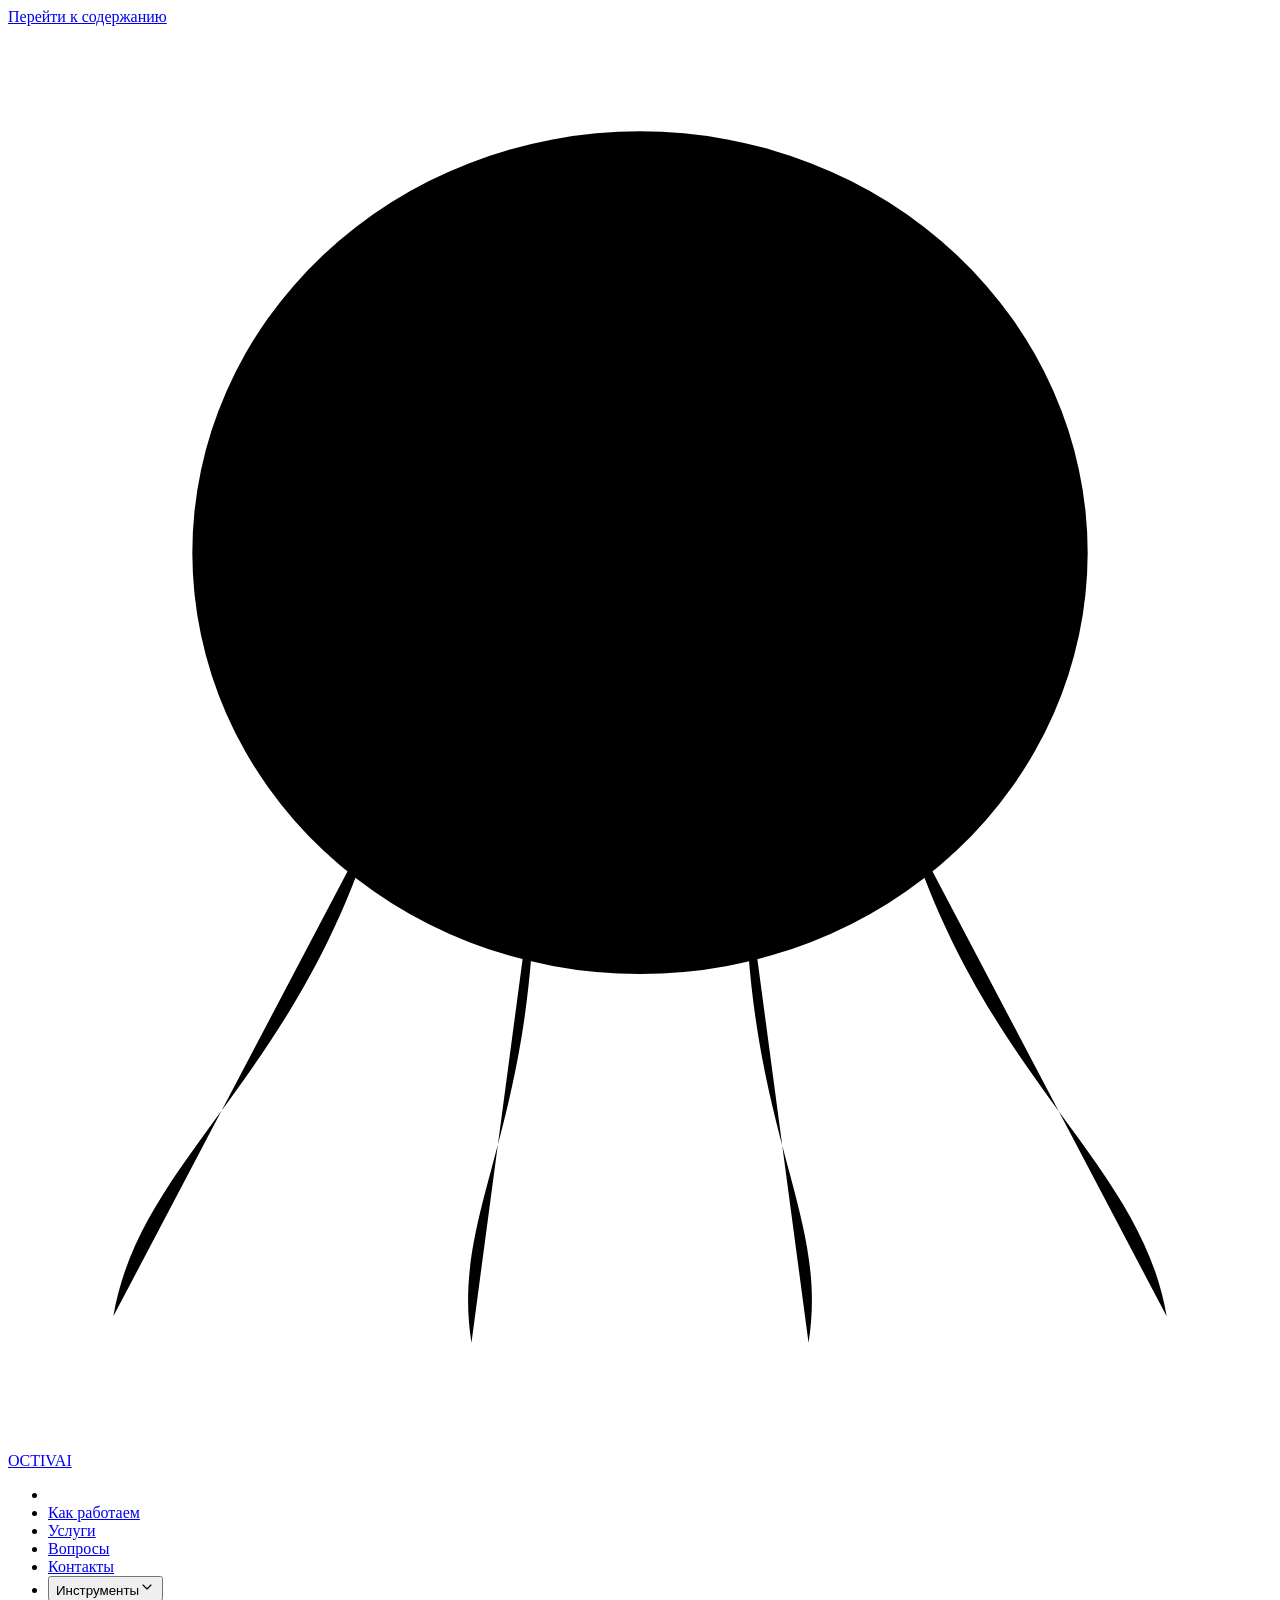
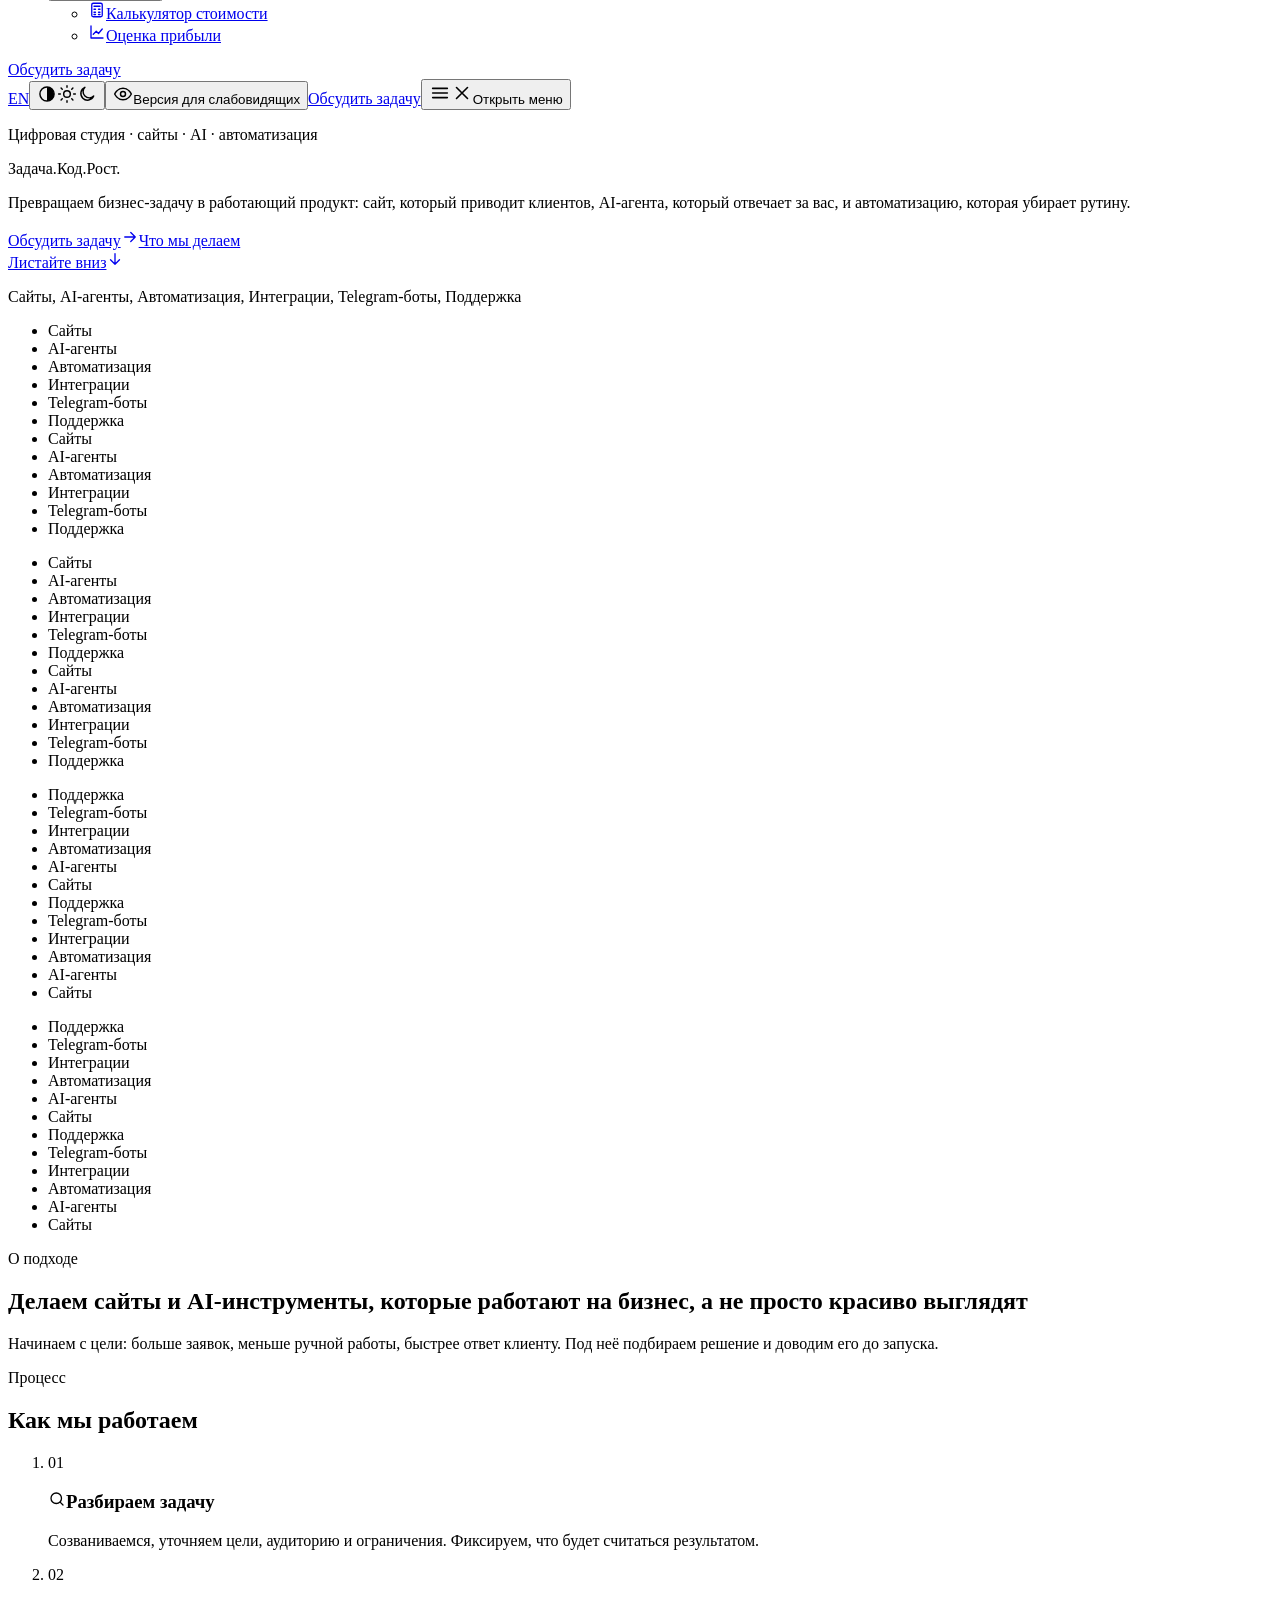
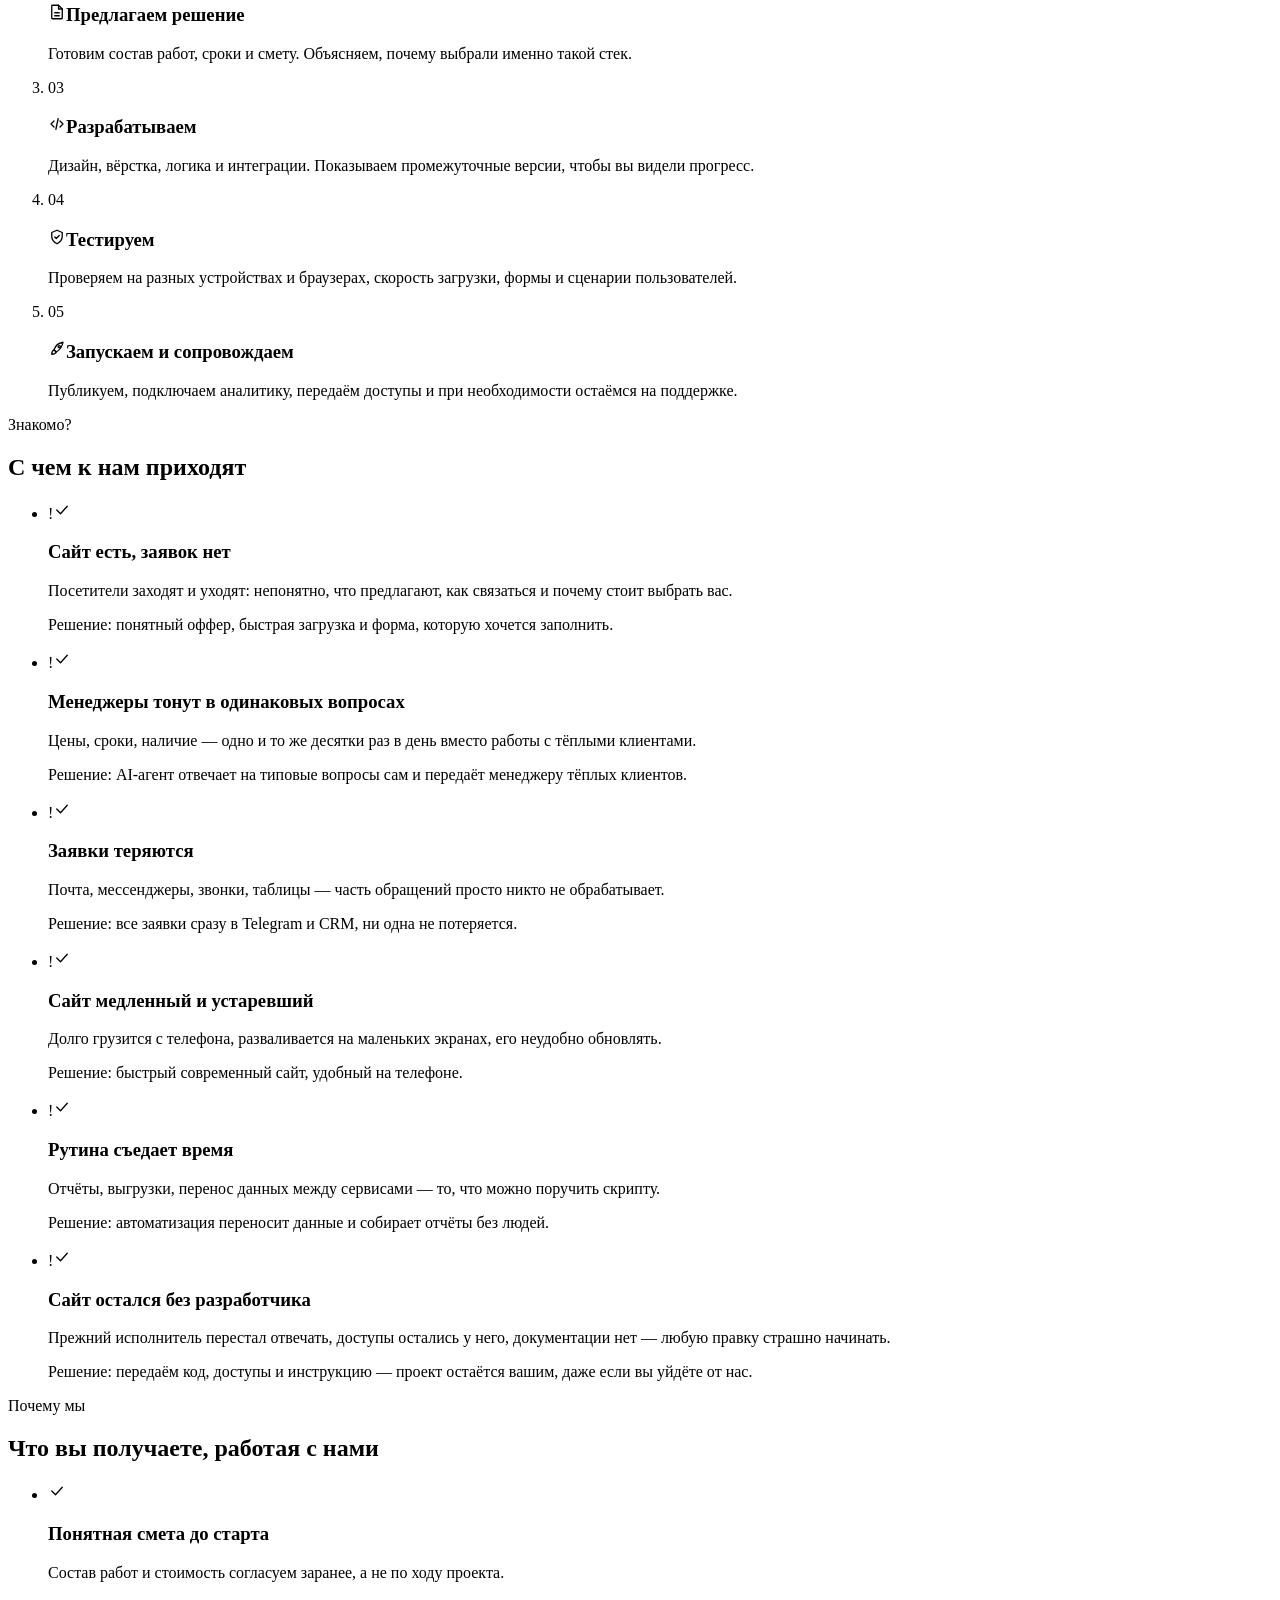
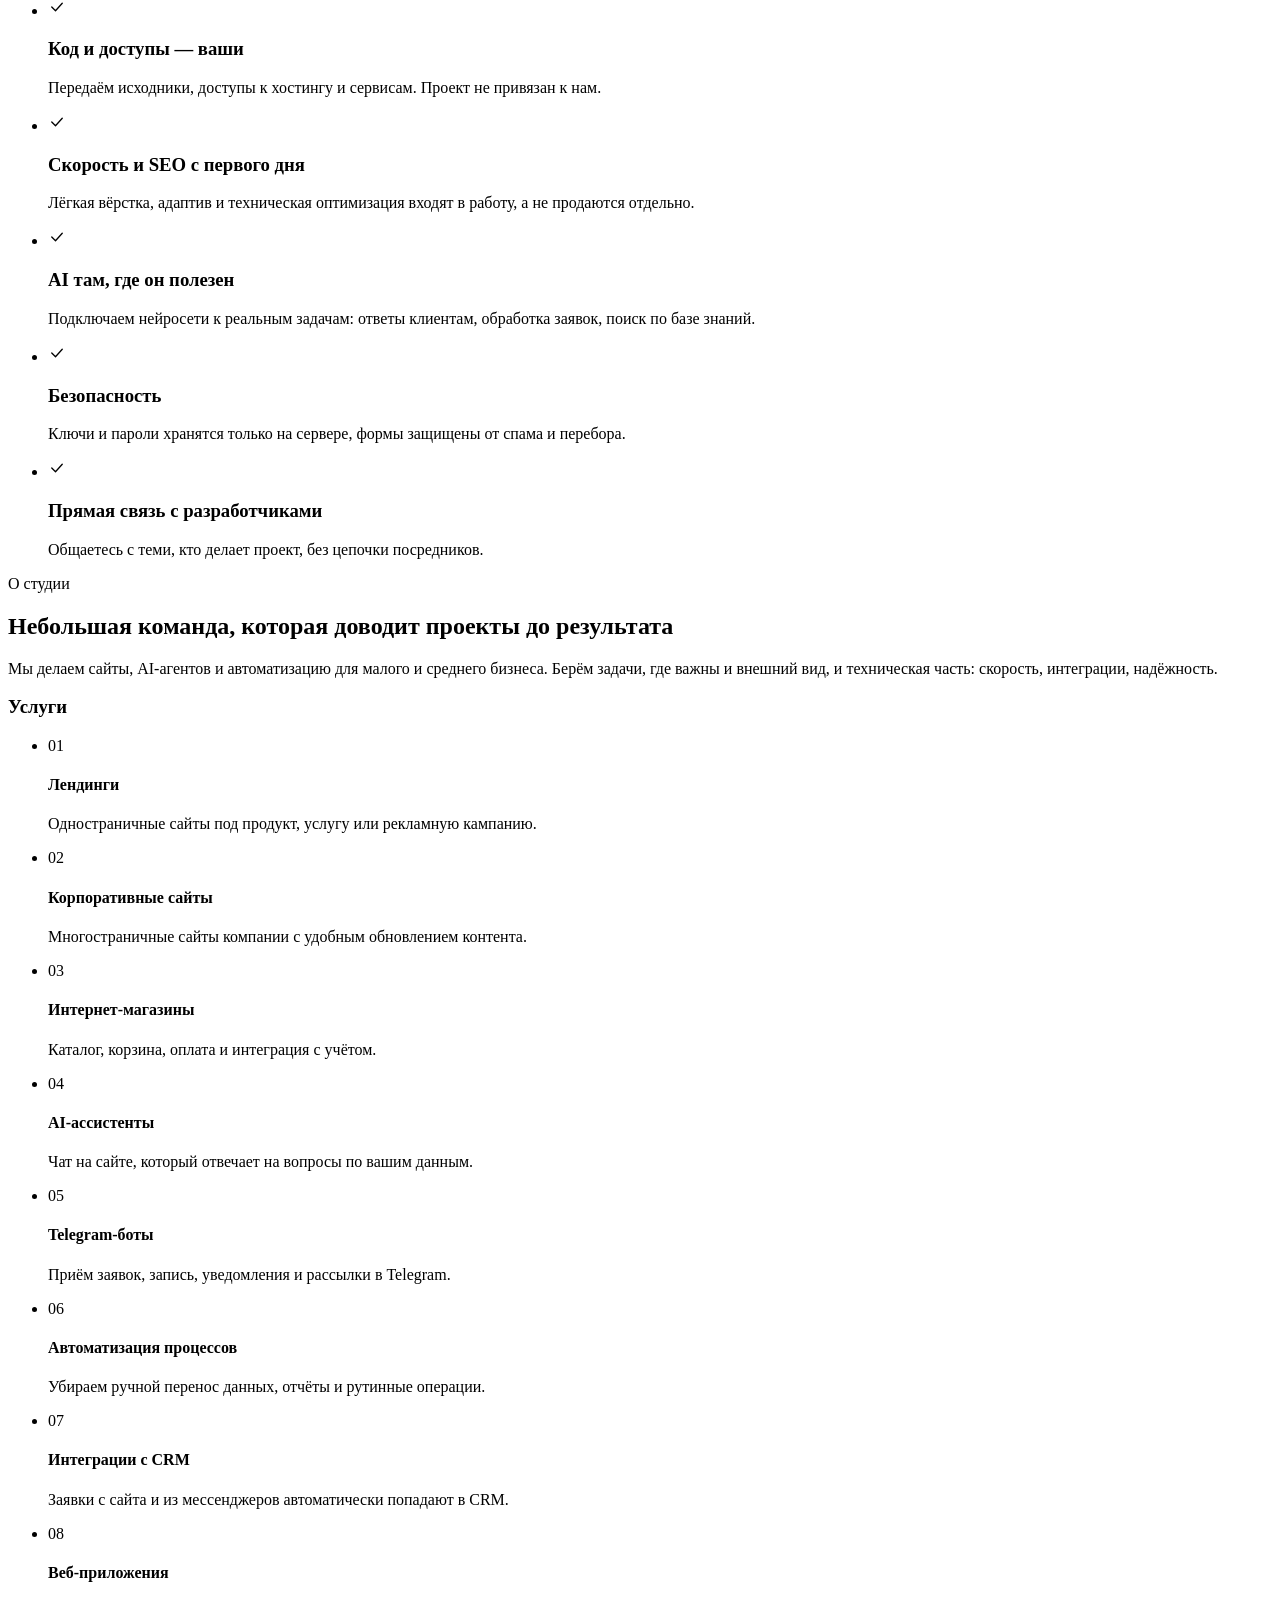
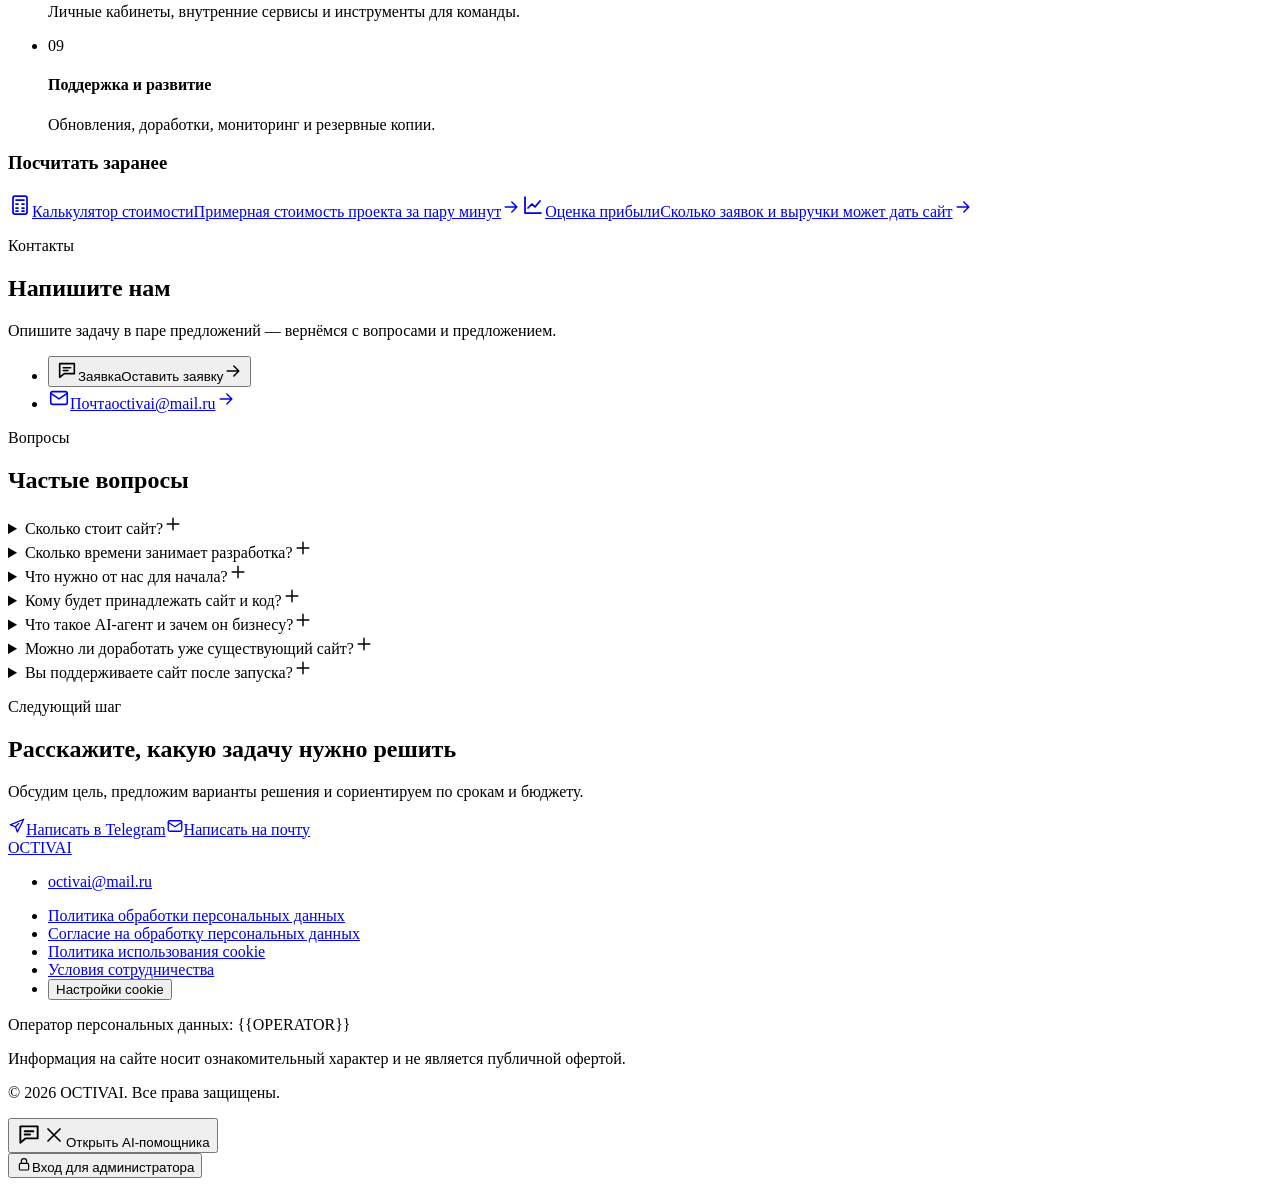
==== commit 5998297e: "Сборка сайта 666177c" ====
--- a/index.html
+++ b/index.html
@@ -6,9 +6,9 @@
         var theme = localStorage.getItem("theme");
         if (theme === "light" || theme === "dark") document.documentElement.dataset.theme = theme;
       } catch (e) {}
-    </script><link rel="stylesheet" href="/studio-landing-demo/_astro/Base.VAyCTz_P.css"><link rel="stylesheet" href="/studio-landing-demo/_astro/HomePage.D_6KI-Jl.css"></head><body><script>
+    </script><link rel="stylesheet" href="/studio-landing-demo/_astro/Base.CER_06Nv.css"><link rel="stylesheet" href="/studio-landing-demo/_astro/HomePage.D_6KI-Jl.css"></head><body><script>
       // Восстанавливаем режим для слабовидящих до отрисовки контента
       try {
         if (localStorage.getItem("a11y-mode") === "1") document.body.classList.add("a11y-mode");
       } catch (e) {}
-    </script><a class="skip-link" href="#main">Перейти к содержанию</a><div class="grain" aria-hidden="true" data-decor></div><header class="nav" data-nav data-astro-cid-wpvy4v7s><span class="nav__progress" aria-hidden="true" data-nav-progress data-astro-cid-wpvy4v7s></span><div class="nav__inner container" data-astro-cid-wpvy4v7s><a class="nav__logo" href="/studio-landing-demo/" aria-label="На главную" data-astro-cid-wpvy4v7s><!-- Знак-осьминог: тот же рисунок, что в public/favicon.svg и иконках (tools/make-images.py) --><svg class="nav__logo-mark" viewBox="4 3 24 27" aria-hidden="true" focusable="false" data-astro-cid-wpvy4v7s><path class="nav__logo-arms" d="M11 18c-1.5 5-4.5 6.5-5 9.5M14 19c0 5-1.6 6.5-1.2 9M18 19c0 5 1.6 6.5 1.2 9M21 18c1.5 5 4.5 6.5 5 9.5" data-astro-cid-wpvy4v7s></path><ellipse cx="16" cy="13" rx="8.5" ry="8" data-astro-cid-wpvy4v7s></ellipse><circle class="nav__logo-face" cx="13" cy="13.5" r="1.6" data-astro-cid-wpvy4v7s></circle><circle class="nav__logo-face" cx="19" cy="13.5" r="1.6" data-astro-cid-wpvy4v7s></circle><path class="nav__logo-smile" d="M14.9 16.9q1.1 1.2 2.2 0" data-astro-cid-wpvy4v7s></path></svg><span data-astro-cid-wpvy4v7s>OCTIVAI</span></a><nav class="nav__menu" id="navMenu" aria-label="Основное меню" data-nav-menu data-astro-cid-wpvy4v7s><ul class="nav__list" data-nav-list data-astro-cid-wpvy4v7s><li class="nav__indicator" aria-hidden="true" data-nav-indicator data-astro-cid-wpvy4v7s></li><li data-astro-cid-wpvy4v7s><a class="nav__link" href="/studio-landing-demo/#process" data-astro-cid-wpvy4v7s>Как работаем</a></li><li data-astro-cid-wpvy4v7s><a class="nav__link" href="/studio-landing-demo/#services" data-astro-cid-wpvy4v7s>Услуги</a></li><li data-astro-cid-wpvy4v7s><a class="nav__link" href="/studio-landing-demo/#faq" data-astro-cid-wpvy4v7s>Вопросы</a></li><li data-astro-cid-wpvy4v7s><a class="nav__link" href="/studio-landing-demo/#contacts" data-astro-cid-wpvy4v7s>Контакты</a></li><li class="nav__drop" data-astro-cid-wpvy4v7s><button class="nav__link nav__drop-btn" type="button" aria-expanded="false" aria-controls="navTools" data-nav-drop data-astro-cid-wpvy4v7s>Инструменты<svg width="16" height="16" viewBox="0 0 24 24" fill="none" stroke="currentColor" stroke-width="1.75" stroke-linecap="round" stroke-linejoin="round" aria-hidden="true" focusable="false"><path d="m6 9 6 6 6-6"/></svg></button><ul class="nav__drop-list glass" id="navTools" data-astro-cid-wpvy4v7s><li data-astro-cid-wpvy4v7s><a class="nav__drop-link" href="/studio-landing-demo/calculator" data-astro-cid-wpvy4v7s><svg width="18" height="18" viewBox="0 0 24 24" fill="none" stroke="currentColor" stroke-width="1.75" stroke-linecap="round" stroke-linejoin="round" aria-hidden="true" focusable="false"><rect x="5" y="3" width="14" height="18" rx="2"/><path d="M8 7h8M8 11h2M14 11h2M8 15h2M14 15h2M8 18h2M14 18h2"/></svg>Калькулятор стоимости</a></li><li data-astro-cid-wpvy4v7s><a class="nav__drop-link" href="/studio-landing-demo/profit" data-astro-cid-wpvy4v7s><svg width="18" height="18" viewBox="0 0 24 24" fill="none" stroke="currentColor" stroke-width="1.75" stroke-linecap="round" stroke-linejoin="round" aria-hidden="true" focusable="false"><path d="M4 20V4M4 20h16"/><path d="m7 15 4-4 3 3 5-6"/></svg>Оценка прибыли</a></li></ul></li></ul><a class="btn btn--accent nav__cta-mobile" href="/studio-landing-demo/#contacts" data-modal-open="contactModal" data-astro-cid-wpvy4v7s>Обсудить задачу</a></nav><div class="nav__actions" data-astro-cid-wpvy4v7s><a class="nav__icon-btn nav__lang" href="/studio-landing-demo/en/" hreflang="en" lang="en" aria-label="English version" title="English version" data-astro-cid-wpvy4v7s>EN</a><button class="nav__icon-btn nav__theme" type="button" title="Тема: как в системе. Нажмите, чтобы выбрать светлую" aria-label="Тема: как в системе. Нажмите, чтобы выбрать светлую" data-theme-toggle data-label-auto="Тема: как в системе. Нажмите, чтобы выбрать светлую" data-label-light="Тема: светлая. Нажмите, чтобы выбрать тёмную" data-label-dark="Тема: тёмная. Нажмите, чтобы вернуть системную" data-astro-cid-wpvy4v7s><svg class="nav__theme-auto" width="20" height="20" viewBox="0 0 24 24" fill="none" stroke="currentColor" stroke-width="1.75" stroke-linecap="round" stroke-linejoin="round" aria-hidden="true" focusable="false"><circle cx="12" cy="12" r="8.5"/><path d="M12 3.5v17a8.5 8.5 0 0 0 0-17z" fill="currentColor" stroke="none"/></svg><svg class="nav__theme-light" width="20" height="20" viewBox="0 0 24 24" fill="none" stroke="currentColor" stroke-width="1.75" stroke-linecap="round" stroke-linejoin="round" aria-hidden="true" focusable="false"><circle cx="12" cy="12" r="4"/><path d="M12 2v2M12 20v2M4.9 4.9l1.4 1.4M17.7 17.7l1.4 1.4M2 12h2M20 12h2M4.9 19.1l1.4-1.4M17.7 6.3l1.4-1.4"/></svg><svg class="nav__theme-dark" width="20" height="20" viewBox="0 0 24 24" fill="none" stroke="currentColor" stroke-width="1.75" stroke-linecap="round" stroke-linejoin="round" aria-hidden="true" focusable="false"><path d="M20 14.5A8 8 0 1 1 9.5 4a6.5 6.5 0 0 0 10.5 10.5z"/></svg></button><button class="nav__icon-btn" type="button" aria-pressed="false" title="Версия для слабовидящих" data-a11y-toggle data-astro-cid-wpvy4v7s><svg width="20" height="20" viewBox="0 0 24 24" fill="none" stroke="currentColor" stroke-width="1.75" stroke-linecap="round" stroke-linejoin="round" aria-hidden="true" focusable="false"><path d="M2 12s3.5-7 10-7 10 7 10 7-3.5 7-10 7S2 12 2 12z"/><circle cx="12" cy="12" r="3"/></svg><span class="sr-only" data-astro-cid-wpvy4v7s>Версия для слабовидящих</span></button><a class="btn btn--accent nav__cta" href="/studio-landing-demo/#contacts" data-modal-open="contactModal" data-astro-cid-wpvy4v7s>Обсудить задачу</a><button class="nav__icon-btn nav__burger" type="button" aria-expanded="false" aria-controls="navMenu" data-label-open="Открыть меню" data-label-close="Закрыть меню" data-nav-burger data-astro-cid-wpvy4v7s><svg class="nav__burger-open" width="22" height="22" viewBox="0 0 24 24" fill="none" stroke="currentColor" stroke-width="1.75" stroke-linecap="round" stroke-linejoin="round" aria-hidden="true" focusable="false"><path d="M4 7h16M4 12h16M4 17h16"/></svg><svg class="nav__burger-close" width="22" height="22" viewBox="0 0 24 24" fill="none" stroke="currentColor" stroke-width="1.75" stroke-linecap="round" stroke-linejoin="round" aria-hidden="true" focusable="false"><path d="M6 6l12 12M18 6 6 18"/></svg><span class="sr-only" data-nav-burger-label data-astro-cid-wpvy4v7s>Открыть меню</span></button></div></div></header><main id="main"><section class="hero" aria-labelledby="heroWords" data-octo-sec="tap" data-astro-cid-ge2uvauf><div class="hero__bg" aria-hidden="true" data-decor data-astro-cid-ge2uvauf><div class="hero__glow" data-astro-cid-ge2uvauf></div><div class="hero__grid" data-astro-cid-ge2uvauf></div><div class="hero__shade" data-astro-cid-ge2uvauf></div></div><div class="hero__content container" data-astro-cid-ge2uvauf><p class="kicker hero__kicker" data-astro-cid-ge2uvauf>Цифровая студия · сайты · AI · автоматизация</p><p class="hero__words" id="heroWords" data-astro-cid-ge2uvauf><span class="hero__word hero__word--solid" data-octo data-astro-cid-ge2uvauf>Задача.</span><span class="hero__word hero__word--stroke" data-octo data-astro-cid-ge2uvauf>Код.</span><span class="hero__word hero__word--accent" data-octo data-astro-cid-ge2uvauf>Рост.</span></p><p class="hero__sub" data-astro-cid-ge2uvauf>Превращаем бизнес-задачу в работающий продукт: сайт, который приводит клиентов, AI-агента, который отвечает за вас, и автоматизацию, которая убирает рутину.</p><div class="hero__actions" data-astro-cid-ge2uvauf><a class="btn btn--accent" href="#contacts" data-modal-open="contactModal" data-octo data-astro-cid-ge2uvauf>Обсудить задачу<svg width="18" height="18" viewBox="0 0 24 24" fill="none" stroke="currentColor" stroke-width="1.75" stroke-linecap="round" stroke-linejoin="round" aria-hidden="true" focusable="false"><path d="M5 12h14M13 6l6 6-6 6"/></svg></a><a class="btn btn--ghost" href="#services" data-astro-cid-ge2uvauf>Что мы делаем</a></div></div><a class="hero__scroll" href="#thesis" data-astro-cid-ge2uvauf><span data-astro-cid-ge2uvauf>Листайте вниз</span><svg width="18" height="18" viewBox="0 0 24 24" fill="none" stroke="currentColor" stroke-width="1.75" stroke-linecap="round" stroke-linejoin="round" aria-hidden="true" focusable="false"><path d="M12 5v14M6 13l6 6 6-6"/></svg></a></section><div class="marquee" data-decor data-octo-avoid data-astro-cid-543bmuqs><p class="sr-only" data-astro-cid-543bmuqs>Сайты, AI-агенты, Автоматизация, Интеграции, Telegram-боты, Поддержка</p><div class="marquee__row marquee__row--solid" aria-hidden="true" data-astro-cid-543bmuqs><div class="marquee__track marquee__track--left" data-astro-cid-543bmuqs><ul class="marquee__group" data-astro-cid-543bmuqs><li class="marquee__item" data-astro-cid-543bmuqs>Сайты</li><li class="marquee__item" data-astro-cid-543bmuqs>AI-агенты</li><li class="marquee__item" data-astro-cid-543bmuqs>Автоматизация</li><li class="marquee__item" data-astro-cid-543bmuqs>Интеграции</li><li class="marquee__item" data-astro-cid-543bmuqs>Telegram-боты</li><li class="marquee__item" data-astro-cid-543bmuqs>Поддержка</li><li class="marquee__item" data-astro-cid-543bmuqs>Сайты</li><li class="marquee__item" data-astro-cid-543bmuqs>AI-агенты</li><li class="marquee__item" data-astro-cid-543bmuqs>Автоматизация</li><li class="marquee__item" data-astro-cid-543bmuqs>Интеграции</li><li class="marquee__item" data-astro-cid-543bmuqs>Telegram-боты</li><li class="marquee__item" data-astro-cid-543bmuqs>Поддержка</li></ul><ul class="marquee__group" data-astro-cid-543bmuqs><li class="marquee__item" data-astro-cid-543bmuqs>Сайты</li><li class="marquee__item" data-astro-cid-543bmuqs>AI-агенты</li><li class="marquee__item" data-astro-cid-543bmuqs>Автоматизация</li><li class="marquee__item" data-astro-cid-543bmuqs>Интеграции</li><li class="marquee__item" data-astro-cid-543bmuqs>Telegram-боты</li><li class="marquee__item" data-astro-cid-543bmuqs>Поддержка</li><li class="marquee__item" data-astro-cid-543bmuqs>Сайты</li><li class="marquee__item" data-astro-cid-543bmuqs>AI-агенты</li><li class="marquee__item" data-astro-cid-543bmuqs>Автоматизация</li><li class="marquee__item" data-astro-cid-543bmuqs>Интеграции</li><li class="marquee__item" data-astro-cid-543bmuqs>Telegram-боты</li><li class="marquee__item" data-astro-cid-543bmuqs>Поддержка</li></ul></div></div><div class="marquee__row marquee__row--stroke" aria-hidden="true" data-astro-cid-543bmuqs><div class="marquee__track marquee__track--right" data-astro-cid-543bmuqs><ul class="marquee__group" data-astro-cid-543bmuqs><li class="marquee__item" data-astro-cid-543bmuqs>Поддержка</li><li class="marquee__item" data-astro-cid-543bmuqs>Telegram-боты</li><li class="marquee__item" data-astro-cid-543bmuqs>Интеграции</li><li class="marquee__item" data-astro-cid-543bmuqs>Автоматизация</li><li class="marquee__item" data-astro-cid-543bmuqs>AI-агенты</li><li class="marquee__item" data-astro-cid-543bmuqs>Сайты</li><li class="marquee__item" data-astro-cid-543bmuqs>Поддержка</li><li class="marquee__item" data-astro-cid-543bmuqs>Telegram-боты</li><li class="marquee__item" data-astro-cid-543bmuqs>Интеграции</li><li class="marquee__item" data-astro-cid-543bmuqs>Автоматизация</li><li class="marquee__item" data-astro-cid-543bmuqs>AI-агенты</li><li class="marquee__item" data-astro-cid-543bmuqs>Сайты</li></ul><ul class="marquee__group" data-astro-cid-543bmuqs><li class="marquee__item" data-astro-cid-543bmuqs>Поддержка</li><li class="marquee__item" data-astro-cid-543bmuqs>Telegram-боты</li><li class="marquee__item" data-astro-cid-543bmuqs>Интеграции</li><li class="marquee__item" data-astro-cid-543bmuqs>Автоматизация</li><li class="marquee__item" data-astro-cid-543bmuqs>AI-агенты</li><li class="marquee__item" data-astro-cid-543bmuqs>Сайты</li><li class="marquee__item" data-astro-cid-543bmuqs>Поддержка</li><li class="marquee__item" data-astro-cid-543bmuqs>Telegram-боты</li><li class="marquee__item" data-astro-cid-543bmuqs>Интеграции</li><li class="marquee__item" data-astro-cid-543bmuqs>Автоматизация</li><li class="marquee__item" data-astro-cid-543bmuqs>AI-агенты</li><li class="marquee__item" data-astro-cid-543bmuqs>Сайты</li></ul></div></div></div><section class="section thesis" id="thesis" data-octo-sec="tap" data-astro-cid-2xkhxdue><div class="container" data-astro-cid-2xkhxdue><p class="kicker" data-astro-cid-2xkhxdue>О подходе</p><h1 class="thesis__title" data-octo data-astro-cid-2xkhxdue>Делаем сайты и AI-инструменты, которые работают на бизнес, а не просто красиво выглядят</h1><p class="thesis__text" data-octo data-astro-cid-2xkhxdue>Начинаем с цели: больше заявок, меньше ручной работы, быстрее ответ клиенту. Под неё подбираем решение и доводим его до запуска.</p></div></section><section class="section section--alt" id="process" aria-labelledby="processTitle" data-octo-sec="tap" data-astro-cid-grsovck6><div class="container" data-astro-cid-grsovck6><div class="section__head" data-astro-cid-grsovck6><p class="kicker" data-astro-cid-grsovck6>Процесс</p><h2 class="section__title" id="processTitle" style="--i:1" data-astro-cid-grsovck6>Как мы работаем</h2></div><div class="steps-wrap" data-astro-cid-grsovck6><div class="steps__track" aria-hidden="true" data-astro-cid-grsovck6><div class="steps__fill" data-astro-cid-grsovck6></div></div><ol class="steps" data-astro-cid-grsovck6><li class="step" data-octo data-astro-cid-grsovck6><div class="step__head" data-astro-cid-grsovck6><span class="step__node" data-astro-cid-grsovck6>01</span></div><h3 class="step__title" data-astro-cid-grsovck6><span class="step__icon" aria-hidden="true" data-astro-cid-grsovck6><svg width="18" height="18" viewBox="0 0 24 24" fill="none" stroke="currentColor" stroke-width="1.75" stroke-linecap="round" stroke-linejoin="round" aria-hidden="true" focusable="false"><circle cx="11" cy="11" r="7"/><path d="m20 20-3.5-3.5"/></svg></span>Разбираем задачу</h3><p class="step__desc" data-astro-cid-grsovck6>Созваниваемся, уточняем цели, аудиторию и ограничения. Фиксируем, что будет считаться результатом.</p></li><li class="step" data-octo data-astro-cid-grsovck6><div class="step__head" data-astro-cid-grsovck6><span class="step__node" data-astro-cid-grsovck6>02</span></div><h3 class="step__title" data-astro-cid-grsovck6><span class="step__icon" aria-hidden="true" data-astro-cid-grsovck6><svg width="18" height="18" viewBox="0 0 24 24" fill="none" stroke="currentColor" stroke-width="1.75" stroke-linecap="round" stroke-linejoin="round" aria-hidden="true" focusable="false"><path d="M14 3H6a1 1 0 0 0-1 1v16a1 1 0 0 0 1 1h12a1 1 0 0 0 1-1V8z"/><path d="M14 3v5h5M9 13h6M9 17h6"/></svg></span>Предлагаем решение</h3><p class="step__desc" data-astro-cid-grsovck6>Готовим состав работ, сроки и смету. Объясняем, почему выбрали именно такой стек.</p></li><li class="step" data-octo data-astro-cid-grsovck6><div class="step__head" data-astro-cid-grsovck6><span class="step__node" data-astro-cid-grsovck6>03</span></div><h3 class="step__title" data-astro-cid-grsovck6><span class="step__icon" aria-hidden="true" data-astro-cid-grsovck6><svg width="18" height="18" viewBox="0 0 24 24" fill="none" stroke="currentColor" stroke-width="1.75" stroke-linecap="round" stroke-linejoin="round" aria-hidden="true" focusable="false"><path d="m8 8-4 4 4 4M16 8l4 4-4 4M13.5 5l-3 14"/></svg></span>Разрабатываем</h3><p class="step__desc" data-astro-cid-grsovck6>Дизайн, вёрстка, логика и интеграции. Показываем промежуточные версии, чтобы вы видели прогресс.</p></li><li class="step" data-octo data-astro-cid-grsovck6><div class="step__head" data-astro-cid-grsovck6><span class="step__node" data-astro-cid-grsovck6>04</span></div><h3 class="step__title" data-astro-cid-grsovck6><span class="step__icon" aria-hidden="true" data-astro-cid-grsovck6><svg width="18" height="18" viewBox="0 0 24 24" fill="none" stroke="currentColor" stroke-width="1.75" stroke-linecap="round" stroke-linejoin="round" aria-hidden="true" focusable="false"><path d="M12 3 5 6v5c0 4.5 3 8 7 10 4-2 7-5.5 7-10V6z"/><path d="m9 12 2 2 4-4"/></svg></span>Тестируем</h3><p class="step__desc" data-astro-cid-grsovck6>Проверяем на разных устройствах и браузерах, скорость загрузки, формы и сценарии пользователей.</p></li><li class="step" data-octo data-astro-cid-grsovck6><div class="step__head" data-astro-cid-grsovck6><span class="step__node" data-astro-cid-grsovck6>05</span></div><h3 class="step__title" data-astro-cid-grsovck6><span class="step__icon" aria-hidden="true" data-astro-cid-grsovck6><svg width="18" height="18" viewBox="0 0 24 24" fill="none" stroke="currentColor" stroke-width="1.75" stroke-linecap="round" stroke-linejoin="round" aria-hidden="true" focusable="false"><path d="M5 19c0-3 1-5 3-6l3 3c-1 2-3 3-6 3z"/><path d="M11 16 8 13c2-6 6-9 12-10-1 6-4 10-9 13z"/><circle cx="15" cy="9" r="1.5"/></svg></span>Запускаем и сопровождаем</h3><p class="step__desc" data-astro-cid-grsovck6>Публикуем, подключаем аналитику, передаём доступы и при необходимости остаёмся на поддержке.</p></li></ol></div></div></section><section class="section" id="problems" aria-labelledby="probTitle" data-octo-sec="pull" data-astro-cid-tvrjpl4u><div class="container" data-astro-cid-tvrjpl4u><div class="section__head" data-astro-cid-tvrjpl4u><p class="kicker" data-astro-cid-tvrjpl4u>Знакомо?</p><h2 class="section__title" id="probTitle" data-astro-cid-tvrjpl4u>С чем к нам приходят</h2></div><ul class="problems" data-astro-cid-tvrjpl4u><li class="problem card" data-octo data-astro-cid-tvrjpl4u><span class="problem__mark card__icon" aria-hidden="true" data-astro-cid-tvrjpl4u><span class="problem__bang" data-astro-cid-tvrjpl4u>!</span><svg class="problem__ok" width="18" height="18" viewBox="0 0 24 24" fill="none" stroke="currentColor" stroke-width="1.75" stroke-linecap="round" stroke-linejoin="round" aria-hidden="true" focusable="false"><path d="m5 12 5 5 9-10"/></svg></span><h3 class="problem__title" data-astro-cid-tvrjpl4u>Сайт есть, заявок нет</h3><p class="problem__desc" data-astro-cid-tvrjpl4u>Посетители заходят и уходят: непонятно, что предлагают, как связаться и почему стоит выбрать вас.</p><div class="problem__fix" data-astro-cid-tvrjpl4u><p data-astro-cid-tvrjpl4u>Решение: понятный оффер, быстрая загрузка и форма, которую хочется заполнить.</p></div></li><li class="problem card" data-octo data-astro-cid-tvrjpl4u><span class="problem__mark card__icon" aria-hidden="true" data-astro-cid-tvrjpl4u><span class="problem__bang" data-astro-cid-tvrjpl4u>!</span><svg class="problem__ok" width="18" height="18" viewBox="0 0 24 24" fill="none" stroke="currentColor" stroke-width="1.75" stroke-linecap="round" stroke-linejoin="round" aria-hidden="true" focusable="false"><path d="m5 12 5 5 9-10"/></svg></span><h3 class="problem__title" data-astro-cid-tvrjpl4u>Менеджеры тонут в одинаковых вопросах</h3><p class="problem__desc" data-astro-cid-tvrjpl4u>Цены, сроки, наличие — одно и то же десятки раз в день вместо работы с тёплыми клиентами.</p><div class="problem__fix" data-astro-cid-tvrjpl4u><p data-astro-cid-tvrjpl4u>Решение: AI-агент отвечает на типовые вопросы сам и передаёт менеджеру тёплых клиентов.</p></div></li><li class="problem card" data-octo data-astro-cid-tvrjpl4u><span class="problem__mark card__icon" aria-hidden="true" data-astro-cid-tvrjpl4u><span class="problem__bang" data-astro-cid-tvrjpl4u>!</span><svg class="problem__ok" width="18" height="18" viewBox="0 0 24 24" fill="none" stroke="currentColor" stroke-width="1.75" stroke-linecap="round" stroke-linejoin="round" aria-hidden="true" focusable="false"><path d="m5 12 5 5 9-10"/></svg></span><h3 class="problem__title" data-astro-cid-tvrjpl4u>Заявки теряются</h3><p class="problem__desc" data-astro-cid-tvrjpl4u>Почта, мессенджеры, звонки, таблицы — часть обращений просто никто не обрабатывает.</p><div class="problem__fix" data-astro-cid-tvrjpl4u><p data-astro-cid-tvrjpl4u>Решение: все заявки сразу в Telegram и CRM, ни одна не потеряется.</p></div></li><li class="problem card" data-octo data-astro-cid-tvrjpl4u><span class="problem__mark card__icon" aria-hidden="true" data-astro-cid-tvrjpl4u><span class="problem__bang" data-astro-cid-tvrjpl4u>!</span><svg class="problem__ok" width="18" height="18" viewBox="0 0 24 24" fill="none" stroke="currentColor" stroke-width="1.75" stroke-linecap="round" stroke-linejoin="round" aria-hidden="true" focusable="false"><path d="m5 12 5 5 9-10"/></svg></span><h3 class="problem__title" data-astro-cid-tvrjpl4u>Сайт медленный и устаревший</h3><p class="problem__desc" data-astro-cid-tvrjpl4u>Долго грузится с телефона, разваливается на маленьких экранах, его неудобно обновлять.</p><div class="problem__fix" data-astro-cid-tvrjpl4u><p data-astro-cid-tvrjpl4u>Решение: быстрый современный сайт, удобный на телефоне.</p></div></li><li class="problem card" data-octo data-astro-cid-tvrjpl4u><span class="problem__mark card__icon" aria-hidden="true" data-astro-cid-tvrjpl4u><span class="problem__bang" data-astro-cid-tvrjpl4u>!</span><svg class="problem__ok" width="18" height="18" viewBox="0 0 24 24" fill="none" stroke="currentColor" stroke-width="1.75" stroke-linecap="round" stroke-linejoin="round" aria-hidden="true" focusable="false"><path d="m5 12 5 5 9-10"/></svg></span><h3 class="problem__title" data-astro-cid-tvrjpl4u>Рутина съедает время</h3><p class="problem__desc" data-astro-cid-tvrjpl4u>Отчёты, выгрузки, перенос данных между сервисами — то, что можно поручить скрипту.</p><div class="problem__fix" data-astro-cid-tvrjpl4u><p data-astro-cid-tvrjpl4u>Решение: автоматизация переносит данные и собирает отчёты без людей.</p></div></li><li class="problem card" data-octo data-astro-cid-tvrjpl4u><span class="problem__mark card__icon" aria-hidden="true" data-astro-cid-tvrjpl4u><span class="problem__bang" data-astro-cid-tvrjpl4u>!</span><svg class="problem__ok" width="18" height="18" viewBox="0 0 24 24" fill="none" stroke="currentColor" stroke-width="1.75" stroke-linecap="round" stroke-linejoin="round" aria-hidden="true" focusable="false"><path d="m5 12 5 5 9-10"/></svg></span><h3 class="problem__title" data-astro-cid-tvrjpl4u>Сайт остался без разработчика</h3><p class="problem__desc" data-astro-cid-tvrjpl4u>Прежний исполнитель перестал отвечать, доступы остались у него, документации нет — любую правку страшно начинать.</p><div class="problem__fix" data-astro-cid-tvrjpl4u><p data-astro-cid-tvrjpl4u>Решение: передаём код, доступы и инструкцию — проект остаётся вашим, даже если вы уйдёте от нас.</p></div></li></ul></div></section><section class="section section--alt" id="why" aria-labelledby="whyTitle" data-octo-sec="tap" data-astro-cid-2ojqaodh><div class="container" data-astro-cid-2ojqaodh><div class="section__head" data-astro-cid-2ojqaodh><p class="kicker" data-astro-cid-2ojqaodh>Почему мы</p><h2 class="section__title" id="whyTitle" data-astro-cid-2ojqaodh>Что вы получаете, работая с нами</h2></div><ul class="why" data-astro-cid-2ojqaodh><li class="why__item card" data-octo data-astro-cid-2ojqaodh><span class="card__icon" data-astro-cid-2ojqaodh><svg width="18" height="18" viewBox="0 0 24 24" fill="none" stroke="currentColor" stroke-width="1.75" stroke-linecap="round" stroke-linejoin="round" aria-hidden="true" focusable="false"><path d="m5 12 5 5 9-10"/></svg></span><div data-astro-cid-2ojqaodh><h3 class="why__title" data-astro-cid-2ojqaodh>Понятная смета до старта</h3><p class="why__desc" data-astro-cid-2ojqaodh>Состав работ и стоимость согласуем заранее, а не по ходу проекта.</p></div></li><li class="why__item card" data-octo data-astro-cid-2ojqaodh><span class="card__icon" data-astro-cid-2ojqaodh><svg width="18" height="18" viewBox="0 0 24 24" fill="none" stroke="currentColor" stroke-width="1.75" stroke-linecap="round" stroke-linejoin="round" aria-hidden="true" focusable="false"><path d="m5 12 5 5 9-10"/></svg></span><div data-astro-cid-2ojqaodh><h3 class="why__title" data-astro-cid-2ojqaodh>Код и доступы — ваши</h3><p class="why__desc" data-astro-cid-2ojqaodh>Передаём исходники, доступы к хостингу и сервисам. Проект не привязан к нам.</p></div></li><li class="why__item card" data-octo data-astro-cid-2ojqaodh><span class="card__icon" data-astro-cid-2ojqaodh><svg width="18" height="18" viewBox="0 0 24 24" fill="none" stroke="currentColor" stroke-width="1.75" stroke-linecap="round" stroke-linejoin="round" aria-hidden="true" focusable="false"><path d="m5 12 5 5 9-10"/></svg></span><div data-astro-cid-2ojqaodh><h3 class="why__title" data-astro-cid-2ojqaodh>Скорость и SEO с первого дня</h3><p class="why__desc" data-astro-cid-2ojqaodh>Лёгкая вёрстка, адаптив и техническая оптимизация входят в работу, а не продаются отдельно.</p></div></li><li class="why__item card" data-octo data-astro-cid-2ojqaodh><span class="card__icon" data-astro-cid-2ojqaodh><svg width="18" height="18" viewBox="0 0 24 24" fill="none" stroke="currentColor" stroke-width="1.75" stroke-linecap="round" stroke-linejoin="round" aria-hidden="true" focusable="false"><path d="m5 12 5 5 9-10"/></svg></span><div data-astro-cid-2ojqaodh><h3 class="why__title" data-astro-cid-2ojqaodh>AI там, где он полезен</h3><p class="why__desc" data-astro-cid-2ojqaodh>Подключаем нейросети к реальным задачам: ответы клиентам, обработка заявок, поиск по базе знаний.</p></div></li><li class="why__item card" data-octo data-astro-cid-2ojqaodh><span class="card__icon" data-astro-cid-2ojqaodh><svg width="18" height="18" viewBox="0 0 24 24" fill="none" stroke="currentColor" stroke-width="1.75" stroke-linecap="round" stroke-linejoin="round" aria-hidden="true" focusable="false"><path d="m5 12 5 5 9-10"/></svg></span><div data-astro-cid-2ojqaodh><h3 class="why__title" data-astro-cid-2ojqaodh>Безопасность</h3><p class="why__desc" data-astro-cid-2ojqaodh>Ключи и пароли хранятся только на сервере, формы защищены от спама и перебора.</p></div></li><li class="why__item card" data-octo data-astro-cid-2ojqaodh><span class="card__icon" data-astro-cid-2ojqaodh><svg width="18" height="18" viewBox="0 0 24 24" fill="none" stroke="currentColor" stroke-width="1.75" stroke-linecap="round" stroke-linejoin="round" aria-hidden="true" focusable="false"><path d="m5 12 5 5 9-10"/></svg></span><div data-astro-cid-2ojqaodh><h3 class="why__title" data-astro-cid-2ojqaodh>Прямая связь с разработчиками</h3><p class="why__desc" data-astro-cid-2ojqaodh>Общаетесь с теми, кто делает проект, без цепочки посредников.</p></div></li></ul></div></section><section class="section" id="services" aria-labelledby="aboutTitle" data-octo-sec="tap" data-astro-cid-lesv7jgp><div class="container" data-astro-cid-lesv7jgp><div class="about" data-astro-cid-lesv7jgp><div data-astro-cid-lesv7jgp><p class="kicker" data-astro-cid-lesv7jgp>О студии</p><h2 class="section__title" id="aboutTitle" style="--i:1" data-astro-cid-lesv7jgp>Небольшая команда, которая доводит проекты до результата</h2></div><div style="--i:2" data-astro-cid-lesv7jgp><p class="about__text" data-astro-cid-lesv7jgp>Мы делаем сайты, AI-агентов и автоматизацию для малого и среднего бизнеса. Берём задачи, где важны и внешний вид, и техническая часть: скорость, интеграции, надёжность.</p></div></div><h3 class="services__title" data-astro-cid-lesv7jgp>Услуги</h3><ul class="services" data-astro-cid-lesv7jgp><li class="service card" data-octo data-astro-cid-lesv7jgp><span class="service__num" data-astro-cid-lesv7jgp>01</span><h4 class="service__name" data-astro-cid-lesv7jgp>Лендинги</h4><p class="service__desc" data-astro-cid-lesv7jgp>Одностраничные сайты под продукт, услугу или рекламную кампанию.</p></li><li class="service card" data-octo data-astro-cid-lesv7jgp><span class="service__num" data-astro-cid-lesv7jgp>02</span><h4 class="service__name" data-astro-cid-lesv7jgp>Корпоративные сайты</h4><p class="service__desc" data-astro-cid-lesv7jgp>Многостраничные сайты компании с удобным обновлением контента.</p></li><li class="service card" data-octo data-astro-cid-lesv7jgp><span class="service__num" data-astro-cid-lesv7jgp>03</span><h4 class="service__name" data-astro-cid-lesv7jgp>Интернет-магазины</h4><p class="service__desc" data-astro-cid-lesv7jgp>Каталог, корзина, оплата и интеграция с учётом.</p></li><li class="service card" data-octo data-astro-cid-lesv7jgp><span class="service__num" data-astro-cid-lesv7jgp>04</span><h4 class="service__name" data-astro-cid-lesv7jgp>AI-ассистенты</h4><p class="service__desc" data-astro-cid-lesv7jgp>Чат на сайте, который отвечает на вопросы по вашим данным.</p></li><li class="service card" data-octo data-astro-cid-lesv7jgp><span class="service__num" data-astro-cid-lesv7jgp>05</span><h4 class="service__name" data-astro-cid-lesv7jgp>Telegram-боты</h4><p class="service__desc" data-astro-cid-lesv7jgp>Приём заявок, запись, уведомления и рассылки в Telegram.</p></li><li class="service card" data-octo data-astro-cid-lesv7jgp><span class="service__num" data-astro-cid-lesv7jgp>06</span><h4 class="service__name" data-astro-cid-lesv7jgp>Автоматизация процессов</h4><p class="service__desc" data-astro-cid-lesv7jgp>Убираем ручной перенос данных, отчёты и рутинные операции.</p></li><li class="service card" data-octo data-astro-cid-lesv7jgp><span class="service__num" data-astro-cid-lesv7jgp>07</span><h4 class="service__name" data-astro-cid-lesv7jgp>Интеграции с CRM</h4><p class="service__desc" data-astro-cid-lesv7jgp>Заявки с сайта и из мессенджеров автоматически попадают в CRM.</p></li><li class="service card" data-octo data-astro-cid-lesv7jgp><span class="service__num" data-astro-cid-lesv7jgp>08</span><h4 class="service__name" data-astro-cid-lesv7jgp>Веб-приложения</h4><p class="service__desc" data-astro-cid-lesv7jgp>Личные кабинеты, внутренние сервисы и инструменты для команды.</p></li><li class="service card" data-octo data-astro-cid-lesv7jgp><span class="service__num" data-astro-cid-lesv7jgp>09</span><h4 class="service__name" data-astro-cid-lesv7jgp>Поддержка и развитие</h4><p class="service__desc" data-astro-cid-lesv7jgp>Обновления, доработки, мониторинг и резервные копии.</p></li></ul><h3 class="services__title" data-astro-cid-lesv7jgp>Посчитать заранее</h3><div class="tools" data-astro-cid-lesv7jgp><a class="tool card" href="/studio-landing-demo/calculator" data-octo data-astro-cid-lesv7jgp><span class="tool__icon card__icon" data-astro-cid-lesv7jgp><svg width="24" height="24" viewBox="0 0 24 24" fill="none" stroke="currentColor" stroke-width="1.75" stroke-linecap="round" stroke-linejoin="round" aria-hidden="true" focusable="false"><rect x="5" y="3" width="14" height="18" rx="2"/><path d="M8 7h8M8 11h2M14 11h2M8 15h2M14 15h2M8 18h2M14 18h2"/></svg></span><span class="tool__body" data-astro-cid-lesv7jgp><span class="tool__title" data-astro-cid-lesv7jgp>Калькулятор стоимости</span><span class="tool__desc" data-astro-cid-lesv7jgp>Примерная стоимость проекта за пару минут</span></span><svg class="tool__arrow" width="20" height="20" viewBox="0 0 24 24" fill="none" stroke="currentColor" stroke-width="1.75" stroke-linecap="round" stroke-linejoin="round" aria-hidden="true" focusable="false"><path d="M5 12h14M13 6l6 6-6 6"/></svg></a><a class="tool card" href="/studio-landing-demo/profit" data-octo data-astro-cid-lesv7jgp><span class="tool__icon card__icon" data-astro-cid-lesv7jgp><svg width="24" height="24" viewBox="0 0 24 24" fill="none" stroke="currentColor" stroke-width="1.75" stroke-linecap="round" stroke-linejoin="round" aria-hidden="true" focusable="false"><path d="M4 20V4M4 20h16"/><path d="m7 15 4-4 3 3 5-6"/></svg></span><span class="tool__body" data-astro-cid-lesv7jgp><span class="tool__title" data-astro-cid-lesv7jgp>Оценка прибыли</span><span class="tool__desc" data-astro-cid-lesv7jgp>Сколько заявок и выручки может дать сайт</span></span><svg class="tool__arrow" width="20" height="20" viewBox="0 0 24 24" fill="none" stroke="currentColor" stroke-width="1.75" stroke-linecap="round" stroke-linejoin="round" aria-hidden="true" focusable="false"><path d="M5 12h14M13 6l6 6-6 6"/></svg></a></div></div></section><section class="section section--alt" id="contacts" aria-labelledby="contactsTitle" data-octo-sec="tap" data-astro-cid-xd5echp7><div class="container contacts" data-astro-cid-xd5echp7><div data-astro-cid-xd5echp7><p class="kicker" data-astro-cid-xd5echp7>Контакты</p><h2 class="section__title" id="contactsTitle" style="--i:1" data-astro-cid-xd5echp7>Напишите нам</h2><p class="section__lead" style="--i:2" data-astro-cid-xd5echp7>Опишите задачу в паре предложений — вернёмся с вопросами и предложением.</p></div><ul class="contact-list" data-astro-cid-4ypjmfoz><li class="contact-list__lead" data-octo="true" data-astro-cid-4ypjmfoz><button class="contact contact--lead" type="button" data-modal-open="contactModal" data-astro-cid-4ypjmfoz><span class="contact__icon" data-astro-cid-4ypjmfoz><svg width="22" height="22" viewBox="0 0 24 24" fill="none" stroke="currentColor" stroke-width="1.75" stroke-linecap="round" stroke-linejoin="round" aria-hidden="true" focusable="false"><path d="M4 5h16v11H9l-5 4z"/><path d="M8 9.5h8M8 12.5h5"/></svg></span><span class="contact__body" data-astro-cid-4ypjmfoz><span class="contact__label" data-astro-cid-4ypjmfoz>Заявка</span><span class="contact__value" data-astro-cid-4ypjmfoz>Оставить заявку</span></span><svg class="contact__arrow" width="20" height="20" viewBox="0 0 24 24" fill="none" stroke="currentColor" stroke-width="1.75" stroke-linecap="round" stroke-linejoin="round" aria-hidden="true" focusable="false"><path d="M5 12h14M13 6l6 6-6 6"/></svg></button></li><li data-octo="true" data-astro-cid-4ypjmfoz><a class="contact" href="mailto:octivai@mail.ru" data-astro-cid-4ypjmfoz><span class="contact__icon" data-astro-cid-4ypjmfoz><svg width="22" height="22" viewBox="0 0 24 24" fill="none" stroke="currentColor" stroke-width="1.75" stroke-linecap="round" stroke-linejoin="round" aria-hidden="true" focusable="false"><rect x="3" y="5" width="18" height="14" rx="2"/><path d="m3 7 9 6 9-6"/></svg></span><span class="contact__body" data-astro-cid-4ypjmfoz><span class="contact__label" data-astro-cid-4ypjmfoz>Почта</span><span class="contact__value" data-astro-cid-4ypjmfoz>octivai@mail.ru</span></span><svg class="contact__arrow" width="20" height="20" viewBox="0 0 24 24" fill="none" stroke="currentColor" stroke-width="1.75" stroke-linecap="round" stroke-linejoin="round" aria-hidden="true" focusable="false"><path d="M5 12h14M13 6l6 6-6 6"/></svg></a></li></ul></div></section><section class="section" id="faq" aria-labelledby="faqTitle" data-octo-sec="pull" data-astro-cid-hemr5th4><div class="container faq" data-astro-cid-hemr5th4><div class="faq__head" data-astro-cid-hemr5th4><p class="kicker" data-astro-cid-hemr5th4>Вопросы</p><h2 class="section__title" id="faqTitle" style="--i:1" data-astro-cid-hemr5th4>Частые вопросы</h2></div><div class="faq__list" data-astro-cid-hemr5th4><span class="faq__bar" aria-hidden="true" data-faq-bar data-astro-cid-hemr5th4></span><details class="faq__item" data-faq data-octo data-astro-cid-hemr5th4><summary class="faq__q" data-astro-cid-hemr5th4><span data-astro-cid-hemr5th4>Сколько стоит сайт?</span><span class="faq__icon" data-astro-cid-hemr5th4><svg width="20" height="20" viewBox="0 0 24 24" fill="none" stroke="currentColor" stroke-width="1.75" stroke-linecap="round" stroke-linejoin="round" aria-hidden="true" focusable="false"><path d="M12 5v14M5 12h14"/></svg></span></summary><div class="faq__a" data-faq-body data-astro-cid-hemr5th4><div class="faq__a-inner" data-astro-cid-hemr5th4><p data-astro-cid-hemr5th4>Зависит от объёма: числа страниц, дизайна, интеграций и функций. Примерную стоимость можно прикинуть в калькуляторе, точную смету готовим после разговора о задаче.</p></div></div></details><details class="faq__item" data-faq data-octo data-astro-cid-hemr5th4><summary class="faq__q" data-astro-cid-hemr5th4><span data-astro-cid-hemr5th4>Сколько времени занимает разработка?</span><span class="faq__icon" data-astro-cid-hemr5th4><svg width="20" height="20" viewBox="0 0 24 24" fill="none" stroke="currentColor" stroke-width="1.75" stroke-linecap="round" stroke-linejoin="round" aria-hidden="true" focusable="false"><path d="M12 5v14M5 12h14"/></svg></span></summary><div class="faq__a" data-faq-body data-astro-cid-hemr5th4><div class="faq__a-inner" data-astro-cid-hemr5th4><p data-astro-cid-hemr5th4>Сроки зависят от состава работ и фиксируются в смете до старта. Простые проекты делаются быстрее, проекты с интеграциями и AI — дольше.</p></div></div></details><details class="faq__item" data-faq data-octo data-astro-cid-hemr5th4><summary class="faq__q" data-astro-cid-hemr5th4><span data-astro-cid-hemr5th4>Что нужно от нас для начала?</span><span class="faq__icon" data-astro-cid-hemr5th4><svg width="20" height="20" viewBox="0 0 24 24" fill="none" stroke="currentColor" stroke-width="1.75" stroke-linecap="round" stroke-linejoin="round" aria-hidden="true" focusable="false"><path d="M12 5v14M5 12h14"/></svg></span></summary><div class="faq__a" data-faq-body data-astro-cid-hemr5th4><div class="faq__a-inner" data-astro-cid-hemr5th4><p data-astro-cid-hemr5th4>Описание задачи, примеры сайтов, которые нравятся, и материалы о компании: тексты, фото, логотип. Если чего-то нет — поможем подготовить.</p></div></div></details><details class="faq__item" data-faq data-octo data-astro-cid-hemr5th4><summary class="faq__q" data-astro-cid-hemr5th4><span data-astro-cid-hemr5th4>Кому будет принадлежать сайт и код?</span><span class="faq__icon" data-astro-cid-hemr5th4><svg width="20" height="20" viewBox="0 0 24 24" fill="none" stroke="currentColor" stroke-width="1.75" stroke-linecap="round" stroke-linejoin="round" aria-hidden="true" focusable="false"><path d="M12 5v14M5 12h14"/></svg></span></summary><div class="faq__a" data-faq-body data-astro-cid-hemr5th4><div class="faq__a-inner" data-astro-cid-hemr5th4><p data-astro-cid-hemr5th4>Вам. После оплаты передаём исходный код, доступы к хостингу, домену и подключённым сервисам.</p></div></div></details><details class="faq__item" data-faq data-octo data-astro-cid-hemr5th4><summary class="faq__q" data-astro-cid-hemr5th4><span data-astro-cid-hemr5th4>Что такое AI-агент и зачем он бизнесу?</span><span class="faq__icon" data-astro-cid-hemr5th4><svg width="20" height="20" viewBox="0 0 24 24" fill="none" stroke="currentColor" stroke-width="1.75" stroke-linecap="round" stroke-linejoin="round" aria-hidden="true" focusable="false"><path d="M12 5v14M5 12h14"/></svg></span></summary><div class="faq__a" data-faq-body data-astro-cid-hemr5th4><div class="faq__a-inner" data-astro-cid-hemr5th4><p data-astro-cid-hemr5th4>Это программа на основе нейросети, которая выполняет задачу: отвечает клиентам, разбирает заявки, ищет информацию в ваших документах. Она снимает с сотрудников повторяющуюся работу.</p></div></div></details><details class="faq__item" data-faq data-octo data-astro-cid-hemr5th4><summary class="faq__q" data-astro-cid-hemr5th4><span data-astro-cid-hemr5th4>Можно ли доработать уже существующий сайт?</span><span class="faq__icon" data-astro-cid-hemr5th4><svg width="20" height="20" viewBox="0 0 24 24" fill="none" stroke="currentColor" stroke-width="1.75" stroke-linecap="round" stroke-linejoin="round" aria-hidden="true" focusable="false"><path d="M12 5v14M5 12h14"/></svg></span></summary><div class="faq__a" data-faq-body data-astro-cid-hemr5th4><div class="faq__a-inner" data-astro-cid-hemr5th4><p data-astro-cid-hemr5th4>Да. Сначала смотрим, как он устроен, и честно говорим, что выгоднее: доработать или сделать заново.</p></div></div></details><details class="faq__item" data-faq data-octo data-astro-cid-hemr5th4><summary class="faq__q" data-astro-cid-hemr5th4><span data-astro-cid-hemr5th4>Вы поддерживаете сайт после запуска?</span><span class="faq__icon" data-astro-cid-hemr5th4><svg width="20" height="20" viewBox="0 0 24 24" fill="none" stroke="currentColor" stroke-width="1.75" stroke-linecap="round" stroke-linejoin="round" aria-hidden="true" focusable="false"><path d="M12 5v14M5 12h14"/></svg></span></summary><div class="faq__a" data-faq-body data-astro-cid-hemr5th4><div class="faq__a-inner" data-astro-cid-hemr5th4><p data-astro-cid-hemr5th4>Да, можем остаться на поддержке: обновления, доработки, мониторинг работы и резервные копии.</p></div></div></details></div></div></section><section class="section cta" aria-labelledby="ctaTitle" data-octo-sec="tap" data-astro-cid-blvy5prr><div class="container" data-astro-cid-blvy5prr><div class="cta__box" data-astro-cid-blvy5prr><div class="cta__glow" aria-hidden="true" data-decor data-astro-cid-blvy5prr></div><p class="kicker" data-astro-cid-blvy5prr>Следующий шаг</p><h2 class="cta__title" id="ctaTitle" data-astro-cid-blvy5prr>Расскажите, какую задачу нужно решить</h2><p class="cta__text" data-astro-cid-blvy5prr>Обсудим цель, предложим варианты решения и сориентируем по срокам и бюджету.</p><div class="cta__actions" data-astro-cid-blvy5prr><a class="btn btn--accent cta__main" href="https://t.me/" target="_blank" rel="noopener noreferrer" data-octo data-astro-cid-blvy5prr><svg width="18" height="18" viewBox="0 0 24 24" fill="none" stroke="currentColor" stroke-width="1.75" stroke-linecap="round" stroke-linejoin="round" aria-hidden="true" focusable="false"><path d="M21 3 3 10.5l7 2.5 2.5 7z"/><path d="m10 13 4.5-4.5"/></svg>Написать в Telegram</a><a class="btn btn--ghost" href="mailto:octivai@mail.ru" data-astro-cid-blvy5prr><svg width="18" height="18" viewBox="0 0 24 24" fill="none" stroke="currentColor" stroke-width="1.75" stroke-linecap="round" stroke-linejoin="round" aria-hidden="true" focusable="false"><rect x="3" y="5" width="18" height="14" rx="2"/><path d="m3 7 9 6 9-6"/></svg>Написать на почту</a></div></div></div></section></main><footer class="footer" data-octo-avoid data-astro-cid-jo6i4kqk><div class="container" data-astro-cid-jo6i4kqk><div class="footer__top" data-astro-cid-jo6i4kqk><a class="footer__brand" href="/studio-landing-demo/" data-astro-cid-jo6i4kqk>OCTIVAI</a><ul class="footer__contacts" data-astro-cid-jo6i4kqk><li data-astro-cid-jo6i4kqk><a href="https://t.me/" target="_blank" rel="noopener noreferrer" data-astro-cid-jo6i4kqk>@</a></li><li data-astro-cid-jo6i4kqk><a href="https://t.me/" target="_blank" rel="noopener noreferrer" data-astro-cid-jo6i4kqk>@</a></li><li data-astro-cid-jo6i4kqk><a href="mailto:octivai@mail.ru" data-astro-cid-jo6i4kqk>octivai@mail.ru</a></li></ul></div><nav class="footer__docs" aria-label="Документы" data-astro-cid-jo6i4kqk><ul data-astro-cid-jo6i4kqk><li data-astro-cid-jo6i4kqk><a href="/studio-landing-demo/privacy" data-astro-cid-jo6i4kqk>Политика обработки персональных данных</a></li><li data-astro-cid-jo6i4kqk><a href="/studio-landing-demo/consent" data-astro-cid-jo6i4kqk>Согласие на обработку персональных данных</a></li><li data-astro-cid-jo6i4kqk><a href="/studio-landing-demo/cookies" data-astro-cid-jo6i4kqk>Политика использования cookie</a></li><li data-astro-cid-jo6i4kqk><a href="/studio-landing-demo/terms" data-astro-cid-jo6i4kqk>Условия сотрудничества</a></li><li data-astro-cid-jo6i4kqk><button class="footer__cookie" type="button" data-cookie-settings data-astro-cid-jo6i4kqk>Настройки cookie</button></li></ul></nav><div class="footer__legal" data-astro-cid-jo6i4kqk><p data-astro-cid-jo6i4kqk>Оператор персональных данных: {{OPERATOR}}</p><p data-astro-cid-jo6i4kqk>Информация на сайте носит ознакомительный характер и не является публичной офертой.</p><p data-astro-cid-jo6i4kqk>© 2026 OCTIVAI. Все права защищены.</p></div></div></footer><!-- Цифровой осьминог (scripts/octopus.ts): за содержимым, над фоном секций --><canvas class="octopus" aria-hidden="true" data-decor data-octopus hidden></canvas><div class="chat" data-chat data-texts="{&quot;you&quot;:&quot;Вы:&quot;,&quot;bot&quot;:&quot;Помощник:&quot;,&quot;typing&quot;:&quot;Помощник печатает…&quot;,&quot;masked&quot;:&quot;Контакты из сообщения скрыты и не сохранены. Чтобы оставить контакт, воспользуйтесь формой заявки.&quot;,&quot;unavailable&quot;:&quot;Чат сейчас недоступен. Напишите нам в Telegram или оставьте заявку.&quot;,&quot;busy&quot;:&quot;Помощник сейчас перегружен. Попробуйте позже или напишите нам в Telegram.&quot;,&quot;rate&quot;:&quot;Слишком много сообщений подряд. Подождите минуту и попробуйте снова.&quot;,&quot;chat_limit&quot;:&quot;Диалог получился длинным — давайте продолжим с командой: оставьте заявку или напишите в Telegram.&quot;,&quot;server&quot;:&quot;Не удалось получить ответ. Попробуйте ещё раз.&quot;}" data-astro-cid-pmyxn7tj><div class="chat__teaser" hidden data-chat-teaser data-astro-cid-pmyxn7tj><button class="chat__teaser-text" type="button" data-chat-teaser-open data-astro-cid-pmyxn7tj>Есть вопрос? Спросите AI-помощника</button><button class="chat__teaser-close" type="button" data-chat-teaser-close data-astro-cid-pmyxn7tj><svg width="16" height="16" viewBox="0 0 24 24" fill="none" stroke="currentColor" stroke-width="1.75" stroke-linecap="round" stroke-linejoin="round" aria-hidden="true" focusable="false"><path d="M6 6l12 12M18 6 6 18"/></svg><span class="sr-only" data-astro-cid-pmyxn7tj>Скрыть подсказку</span></button></div><section class="chat__panel glass" id="chatPanel" role="dialog" aria-labelledby="chatTitle" hidden data-chat-panel data-astro-cid-pmyxn7tj><header class="chat__head" data-astro-cid-pmyxn7tj><span class="chat__avatar" aria-hidden="true" data-astro-cid-pmyxn7tj><svg width="22" height="22" viewBox="0 0 24 24" fill="none" stroke="currentColor" stroke-width="1.75" stroke-linecap="round" stroke-linejoin="round" aria-hidden="true" focusable="false"><path d="M12 3c.6 4.2 2.8 6.4 7 7-4.2.6-6.4 2.8-7 7-.6-4.2-2.8-6.4-7-7 4.2-.6 6.4-2.8 7-7z"/><path d="M19 15.5c.3 1.6 1 2.3 2.5 2.5-1.6.3-2.3 1-2.5 2.5-.3-1.6-1-2.3-2.5-2.5 1.6-.3 2.3-1 2.5-2.5z"/></svg></span><div class="chat__heading" data-astro-cid-pmyxn7tj><h2 class="chat__title" id="chatTitle" data-astro-cid-pmyxn7tj>AI-помощник</h2><p class="chat__subtitle" data-astro-cid-pmyxn7tj>Отвечает нейросеть — может ошибаться</p></div><button class="chat__icon-btn" type="button" data-chat-reset title="Начать диалог заново" data-astro-cid-pmyxn7tj><svg width="18" height="18" viewBox="0 0 24 24" fill="none" stroke="currentColor" stroke-width="1.75" stroke-linecap="round" stroke-linejoin="round" aria-hidden="true" focusable="false"><path d="M20 12a8 8 0 1 1-2.3-5.7"/><path d="M20 4v4h-4"/></svg><span class="sr-only" data-astro-cid-pmyxn7tj>Начать диалог заново</span></button><button class="chat__icon-btn" type="button" data-chat-close title="Свернуть чат" data-astro-cid-pmyxn7tj><svg width="18" height="18" viewBox="0 0 24 24" fill="none" stroke="currentColor" stroke-width="1.75" stroke-linecap="round" stroke-linejoin="round" aria-hidden="true" focusable="false"><path d="M6 6l12 12M18 6 6 18"/></svg><span class="sr-only" data-astro-cid-pmyxn7tj>Свернуть чат</span></button></header><div class="chat__log" role="log" aria-live="polite" tabindex="0" data-chat-log data-astro-cid-pmyxn7tj><div class="chat__msg chat__msg--bot" data-chat-greeting data-astro-cid-pmyxn7tj><span class="sr-only" data-astro-cid-pmyxn7tj>Помощник:</span><p data-astro-cid-pmyxn7tj>Здравствуйте! Я AI-помощник студии. Расскажу об услугах и о том, как мы работаем. Что хотите узнать?</p></div></div><div class="chat__suggest" data-chat-suggest data-astro-cid-pmyxn7tj><button class="chat__chip" type="button" data-chat-suggestion data-astro-cid-pmyxn7tj>Что вы делаете?</button><button class="chat__chip" type="button" data-chat-suggestion data-astro-cid-pmyxn7tj>Как проходит работа над проектом?</button><button class="chat__chip" type="button" data-chat-suggestion data-astro-cid-pmyxn7tj>Чем бизнесу поможет AI-ассистент?</button></div><form class="chat__form" data-chat-form data-astro-cid-pmyxn7tj><label class="sr-only" for="chatInput" data-astro-cid-pmyxn7tj>Ваш вопрос</label><textarea class="chat__input" id="chatInput" name="message" rows="1" maxlength="1000" placeholder="Напишите вопрос…" enterkeyhint="send" data-chat-input data-astro-cid-pmyxn7tj></textarea><button class="chat__send" type="submit" data-chat-send data-astro-cid-pmyxn7tj><svg width="20" height="20" viewBox="0 0 24 24" fill="none" stroke="currentColor" stroke-width="1.75" stroke-linecap="round" stroke-linejoin="round" aria-hidden="true" focusable="false"><path d="M21 3 3 10.5l7 2.5 2.5 7z"/><path d="m10 13 4.5-4.5"/></svg><span class="sr-only" data-astro-cid-pmyxn7tj>Отправить</span></button></form><p class="chat__note" data-astro-cid-pmyxn7tj>Не пишите в чат телефон, почту и другие личные данные. <button class="chat__link" type="button" data-modal-open="contactModal" data-astro-cid-pmyxn7tj>Оставить заявку</button></p></section><button class="chat__fab" type="button" aria-expanded="false" aria-controls="chatPanel" data-chat-toggle data-astro-cid-pmyxn7tj><span class="chat__fab-open" data-astro-cid-pmyxn7tj><svg width="26" height="26" viewBox="0 0 24 24" fill="none" stroke="currentColor" stroke-width="1.75" stroke-linecap="round" stroke-linejoin="round" aria-hidden="true" focusable="false"><path d="M4 5h16v11H9l-5 4z"/><path d="M8 9.5h8M8 12.5h5"/></svg></span><span class="chat__fab-close" data-astro-cid-pmyxn7tj><svg width="24" height="24" viewBox="0 0 24 24" fill="none" stroke="currentColor" stroke-width="1.75" stroke-linecap="round" stroke-linejoin="round" aria-hidden="true" focusable="false"><path d="M6 6l12 12M18 6 6 18"/></svg></span><span class="sr-only" data-astro-cid-pmyxn7tj>Открыть AI-помощника</span></button></div><button class="admin-btn" type="button" data-admin-open title="Вход для администратора" data-astro-cid-kd5mlq7z><svg width="16" height="16" viewBox="0 0 24 24" fill="none" stroke="currentColor" stroke-width="1.75" stroke-linecap="round" stroke-linejoin="round" aria-hidden="true" focusable="false"><rect x="5" y="11" width="14" height="10" rx="2"/><path d="M8 11V8a4 4 0 0 1 8 0v3"/></svg><span class="sr-only" data-astro-cid-kd5mlq7z>Вход для администратора</span></button><dialog class="modal modal--md" id="adminLogin" aria-labelledby="adminLoginTitle" data-modal data-astro-cid-limcatzk><div class="modal__panel glass" data-astro-cid-limcatzk><header class="modal__head" data-astro-cid-limcatzk><h2 class="modal__title" id="adminLoginTitle" data-modal-title data-astro-cid-limcatzk>Вход для администратора</h2><button class="modal__close" type="button" data-modal-close data-astro-cid-limcatzk><svg width="20" height="20" viewBox="0 0 24 24" fill="none" stroke="currentColor" stroke-width="1.75" stroke-linecap="round" stroke-linejoin="round" aria-hidden="true" focusable="false"><path d="M6 6l12 12M18 6 6 18"/></svg><span class="sr-only" data-astro-cid-limcatzk>Закрыть</span></button></header><div class="modal__body" data-modal-body data-astro-cid-limcatzk><form class="admin-login" data-admin-login novalidate data-astro-cid-kd5mlq7z><!-- Имя пользователя нужно менеджерам паролей; на сервер не отправляется --><input class="sr-only" type="text" name="username" value="admin" autocomplete="username" tabindex="-1" aria-hidden="true" readonly data-astro-cid-kd5mlq7z><label class="admin-login__label" for="adminPassword" data-astro-cid-kd5mlq7z>Пароль</label><input class="admin-login__input" id="adminPassword" name="password" type="password" autocomplete="current-password" required maxlength="200" aria-describedby="adminLoginError" data-astro-cid-kd5mlq7z><p class="admin-login__error" id="adminLoginError" role="alert" data-admin-error data-astro-cid-kd5mlq7z></p><button class="btn btn--accent" type="submit" data-admin-submit data-astro-cid-kd5mlq7z>Войти</button></form></div></div></dialog><section class="cookie glass" aria-label="Согласие на использование cookie" hidden data-cookie data-astro-cid-hq3mgpmn><p class="cookie__text" data-astro-cid-hq3mgpmn>Мы используем cookie и похожие технологии. Необходимые нужны для работы сайта, аналитические включаются только с вашего согласия и помогают понять, какие страницы полезны. <a href="/studio-landing-demo/cookies" hreflang="ru" data-astro-cid-hq3mgpmn>Подробнее о cookie</a></p><div class="cookie__actions" data-astro-cid-hq3mgpmn><button class="btn btn--ghost cookie__btn" type="button" data-cookie-reject data-astro-cid-hq3mgpmn>Отклонить</button><button class="btn btn--ghost cookie__btn" type="button" data-cookie-accept data-astro-cid-hq3mgpmn>Принять</button></div></section><div class="ios-hint glass" role="status" hidden data-ios-install data-astro-cid-svypbgip><img class="ios-hint__icon" src="/studio-landing-demo/apple-touch-icon.png" alt="" width="40" height="40" loading="lazy" data-astro-cid-svypbgip><p class="ios-hint__text" data-astro-cid-svypbgip>Добавьте сайт на экран «Домой»: нажмите «Поделиться», затем «На экран „Домой“».</p><button class="ios-hint__close" type="button" data-ios-install-close data-astro-cid-svypbgip><svg width="18" height="18" viewBox="0 0 24 24" fill="none" stroke="currentColor" stroke-width="1.75" stroke-linecap="round" stroke-linejoin="round" aria-hidden="true" focusable="false"><path d="M6 6l12 12M18 6 6 18"/></svg><span class="sr-only" data-astro-cid-svypbgip>Скрыть подсказку</span></button></div><dialog class="modal modal--md" id="contactModal" aria-labelledby="contactModalTitle" data-modal data-astro-cid-limcatzk><div class="modal__panel glass" data-astro-cid-limcatzk><header class="modal__head" data-astro-cid-limcatzk><h2 class="modal__title" id="contactModalTitle" data-modal-title data-astro-cid-limcatzk>Обсудить задачу</h2><button class="modal__close" type="button" data-modal-close data-astro-cid-limcatzk><svg width="20" height="20" viewBox="0 0 24 24" fill="none" stroke="currentColor" stroke-width="1.75" stroke-linecap="round" stroke-linejoin="round" aria-hidden="true" focusable="false"><path d="M6 6l12 12M18 6 6 18"/></svg><span class="sr-only" data-astro-cid-limcatzk>Закрыть</span></button></header><div class="modal__body" data-modal-body data-astro-cid-limcatzk><p class="contact-modal__text" data-astro-cid-44vobobb>Коротко опишите задачу — свяжемся, уточним детали и предложим решение.</p><form class="lead" novalidate data-lead-form data-errors="{&quot;name&quot;:&quot;Укажите имя — от 2 символов&quot;,&quot;contact&quot;:&quot;Укажите @ник в Telegram, телефон или email&quot;,&quot;message&quot;:&quot;Сообщение слишком длинное — до 2000 символов&quot;,&quot;consent&quot;:&quot;Без согласия мы не можем принять заявку&quot;,&quot;rate&quot;:&quot;Слишком много заявок подряд. Попробуйте через несколько минут или напишите нам в Telegram.&quot;,&quot;server&quot;:&quot;Не получилось отправить заявку. Попробуйте ещё раз или напишите нам напрямую.&quot;}" data-sending="Отправляем…" data-astro-cid-sevzbneq><div class="lead__fields" data-lead-fields data-astro-cid-sevzbneq><div class="lead__field" data-astro-cid-sevzbneq><label class="lead__label" for="leadName" data-astro-cid-sevzbneq>Как к вам обращаться <span class="lead__req" aria-hidden="true" data-astro-cid-sevzbneq>*</span></label><input class="lead__input" id="leadName" name="name" type="text" autocomplete="name" placeholder="Имя" required minlength="2" maxlength="80" aria-describedby="leadNameErr" data-astro-cid-sevzbneq><p class="lead__err" id="leadNameErr" data-err-for="name" data-astro-cid-sevzbneq></p></div><div class="lead__field" data-astro-cid-sevzbneq><label class="lead__label" for="leadContact" data-astro-cid-sevzbneq>Как с вами связаться <span class="lead__req" aria-hidden="true" data-astro-cid-sevzbneq>*</span></label><input class="lead__input" id="leadContact" name="contact" type="text" autocomplete="on" inputmode="text" placeholder="@ник в Telegram, телефон или email" required maxlength="120" aria-describedby="leadContactErr" data-astro-cid-sevzbneq><p class="lead__err" id="leadContactErr" data-err-for="contact" data-astro-cid-sevzbneq></p></div><div class="lead__field" data-astro-cid-sevzbneq><label class="lead__label" for="leadService" data-astro-cid-sevzbneq>Что нужно</label><select class="lead__input lead__select" id="leadService" name="service" data-astro-cid-sevzbneq><option value="" data-astro-cid-sevzbneq>Пока не знаю / другое</option><option value="Лендинги" data-astro-cid-sevzbneq>Лендинги</option><option value="Корпоративные сайты" data-astro-cid-sevzbneq>Корпоративные сайты</option><option value="Интернет-магазины" data-astro-cid-sevzbneq>Интернет-магазины</option><option value="AI-ассистенты" data-astro-cid-sevzbneq>AI-ассистенты</option><option value="Telegram-боты" data-astro-cid-sevzbneq>Telegram-боты</option><option value="Автоматизация процессов" data-astro-cid-sevzbneq>Автоматизация процессов</option><option value="Интеграции с CRM" data-astro-cid-sevzbneq>Интеграции с CRM</option><option value="Веб-приложения" data-astro-cid-sevzbneq>Веб-приложения</option><option value="Поддержка и развитие" data-astro-cid-sevzbneq>Поддержка и развитие</option></select></div><div class="lead__field" data-astro-cid-sevzbneq><label class="lead__label" for="leadMessage" data-astro-cid-sevzbneq>Задача</label><textarea class="lead__input lead__textarea" id="leadMessage" name="message" rows="3" maxlength="2000" placeholder="Пара предложений о проекте — по желанию" aria-describedby="leadMessageErr" data-astro-cid-sevzbneq></textarea><p class="lead__err" id="leadMessageErr" data-err-for="message" data-astro-cid-sevzbneq></p></div><!-- Ловушка для ботов: людям не видна и недоступна с клавиатуры --><div class="lead__trap" aria-hidden="true" data-astro-cid-sevzbneq><label for="leadWebsite" data-astro-cid-sevzbneq>Оставьте это поле пустым</label><input id="leadWebsite" name="website" type="text" tabindex="-1" autocomplete="off" data-astro-cid-sevzbneq></div><div class="lead__field" data-astro-cid-sevzbneq><label class="lead__consent" data-astro-cid-sevzbneq><input type="checkbox" name="consent" required aria-describedby="leadConsentErr" data-astro-cid-sevzbneq><span data-astro-cid-sevzbneq>Даю <a href="/studio-landing-demo/consent" target="_blank" rel="noopener" data-astro-cid-sevzbneq>согласие на обработку персональных данных</a> и принимаю <a href="/studio-landing-demo/privacy" target="_blank" rel="noopener" data-astro-cid-sevzbneq>Политику обработки персональных данных</a><span class="lead__req" aria-hidden="true" data-astro-cid-sevzbneq>*</span></span></label><p class="lead__err" id="leadConsentErr" data-err-for="consent" data-astro-cid-sevzbneq></p></div><p class="lead__status" role="alert" data-lead-status data-astro-cid-sevzbneq></p><button class="btn btn--accent lead__submit" type="submit" data-lead-submit data-astro-cid-sevzbneq><span data-lead-submit-label data-astro-cid-sevzbneq>Отправить заявку</span><svg width="18" height="18" viewBox="0 0 24 24" fill="none" stroke="currentColor" stroke-width="1.75" stroke-linecap="round" stroke-linejoin="round" aria-hidden="true" focusable="false"><path d="M5 12h14M13 6l6 6-6 6"/></svg></button><p class="lead__note" data-astro-cid-sevzbneq><span aria-hidden="true" data-astro-cid-sevzbneq>*</span> — обязательное поле</p></div><div class="lead__done" hidden data-lead-done tabindex="-1" data-astro-cid-sevzbneq><span class="lead__done-icon" data-astro-cid-sevzbneq><svg width="28" height="28" viewBox="0 0 24 24" fill="none" stroke="currentColor" stroke-width="1.75" stroke-linecap="round" stroke-linejoin="round" aria-hidden="true" focusable="false"><path d="m5 12 5 5 9-10"/></svg></span><p class="lead__done-title" data-astro-cid-sevzbneq>Заявка отправлена</p><p class="lead__done-text" data-astro-cid-sevzbneq>Спасибо! Свяжемся с вами по указанному контакту.</p><button class="btn btn--ghost" type="button" data-lead-again data-astro-cid-sevzbneq>Отправить ещё одну</button></div></form><p class="contact-modal__or" data-astro-cid-44vobobb>Или напишите напрямую</p><ul class="contact-list" data-astro-cid-4ypjmfoz><li data-astro-cid-4ypjmfoz><a class="contact" href="mailto:octivai@mail.ru" data-astro-cid-4ypjmfoz><span class="contact__icon" data-astro-cid-4ypjmfoz><svg width="22" height="22" viewBox="0 0 24 24" fill="none" stroke="currentColor" stroke-width="1.75" stroke-linecap="round" stroke-linejoin="round" aria-hidden="true" focusable="false"><rect x="3" y="5" width="18" height="14" rx="2"/><path d="m3 7 9 6 9-6"/></svg></span><span class="contact__body" data-astro-cid-4ypjmfoz><span class="contact__label" data-astro-cid-4ypjmfoz>Почта</span><span class="contact__value" data-astro-cid-4ypjmfoz>octivai@mail.ru</span></span><svg class="contact__arrow" width="20" height="20" viewBox="0 0 24 24" fill="none" stroke="currentColor" stroke-width="1.75" stroke-linecap="round" stroke-linejoin="round" aria-hidden="true" focusable="false"><path d="M5 12h14M13 6l6 6-6 6"/></svg></a></li></ul></div></div></dialog></body></html><script type="module" src="/studio-landing-demo/_astro/Base.astro_astro_type_script_index_0_lang.ujZKZL5G.js"></script>+    </script><a class="skip-link" href="#main">Перейти к содержанию</a><div class="grain" aria-hidden="true" data-decor></div><header class="nav" data-nav data-astro-cid-wpvy4v7s><span class="nav__progress" aria-hidden="true" data-nav-progress data-astro-cid-wpvy4v7s></span><div class="nav__inner container" data-astro-cid-wpvy4v7s><a class="nav__logo" href="/studio-landing-demo/" aria-label="На главную" data-astro-cid-wpvy4v7s><!-- Знак-осьминог: тот же рисунок, что в public/favicon.svg и иконках (tools/make-images.py) --><svg class="nav__logo-mark" viewBox="4 3 24 27" aria-hidden="true" focusable="false" data-astro-cid-wpvy4v7s><path class="nav__logo-arms" d="M11 18c-1.5 5-4.5 6.5-5 9.5M14 19c0 5-1.6 6.5-1.2 9M18 19c0 5 1.6 6.5 1.2 9M21 18c1.5 5 4.5 6.5 5 9.5" data-astro-cid-wpvy4v7s></path><ellipse cx="16" cy="13" rx="8.5" ry="8" data-astro-cid-wpvy4v7s></ellipse><circle class="nav__logo-face" cx="13" cy="13.5" r="1.6" data-astro-cid-wpvy4v7s></circle><circle class="nav__logo-face" cx="19" cy="13.5" r="1.6" data-astro-cid-wpvy4v7s></circle><path class="nav__logo-smile" d="M14.9 16.9q1.1 1.2 2.2 0" data-astro-cid-wpvy4v7s></path></svg><span data-astro-cid-wpvy4v7s>OCTIVAI</span></a><nav class="nav__menu" id="navMenu" aria-label="Основное меню" data-nav-menu data-astro-cid-wpvy4v7s><ul class="nav__list" data-nav-list data-astro-cid-wpvy4v7s><li class="nav__indicator" aria-hidden="true" data-nav-indicator data-astro-cid-wpvy4v7s></li><li data-astro-cid-wpvy4v7s><a class="nav__link" href="/studio-landing-demo/#process" data-astro-cid-wpvy4v7s>Как работаем</a></li><li data-astro-cid-wpvy4v7s><a class="nav__link" href="/studio-landing-demo/#services" data-astro-cid-wpvy4v7s>Услуги</a></li><li data-astro-cid-wpvy4v7s><a class="nav__link" href="/studio-landing-demo/#faq" data-astro-cid-wpvy4v7s>Вопросы</a></li><li data-astro-cid-wpvy4v7s><a class="nav__link" href="/studio-landing-demo/#contacts" data-astro-cid-wpvy4v7s>Контакты</a></li><li class="nav__drop" data-astro-cid-wpvy4v7s><button class="nav__link nav__drop-btn" type="button" aria-expanded="false" aria-controls="navTools" data-nav-drop data-astro-cid-wpvy4v7s>Инструменты<svg width="16" height="16" viewBox="0 0 24 24" fill="none" stroke="currentColor" stroke-width="1.75" stroke-linecap="round" stroke-linejoin="round" aria-hidden="true" focusable="false"><path d="m6 9 6 6 6-6"/></svg></button><ul class="nav__drop-list glass" id="navTools" data-astro-cid-wpvy4v7s><li data-astro-cid-wpvy4v7s><a class="nav__drop-link" href="/studio-landing-demo/calculator" data-astro-cid-wpvy4v7s><svg width="18" height="18" viewBox="0 0 24 24" fill="none" stroke="currentColor" stroke-width="1.75" stroke-linecap="round" stroke-linejoin="round" aria-hidden="true" focusable="false"><rect x="5" y="3" width="14" height="18" rx="2"/><path d="M8 7h8M8 11h2M14 11h2M8 15h2M14 15h2M8 18h2M14 18h2"/></svg>Калькулятор стоимости</a></li><li data-astro-cid-wpvy4v7s><a class="nav__drop-link" href="/studio-landing-demo/profit" data-astro-cid-wpvy4v7s><svg width="18" height="18" viewBox="0 0 24 24" fill="none" stroke="currentColor" stroke-width="1.75" stroke-linecap="round" stroke-linejoin="round" aria-hidden="true" focusable="false"><path d="M4 20V4M4 20h16"/><path d="m7 15 4-4 3 3 5-6"/></svg>Оценка прибыли</a></li></ul></li></ul><a class="btn btn--accent nav__cta-mobile" href="/studio-landing-demo/#contacts" data-modal-open="contactModal" data-astro-cid-wpvy4v7s>Обсудить задачу</a></nav><div class="nav__actions" data-astro-cid-wpvy4v7s><a class="nav__icon-btn nav__lang" href="/studio-landing-demo/en/" hreflang="en" lang="en" aria-label="English version" title="English version" data-astro-cid-wpvy4v7s>EN</a><button class="nav__icon-btn nav__theme" type="button" title="Тема: как в системе. Нажмите, чтобы выбрать светлую" aria-label="Тема: как в системе. Нажмите, чтобы выбрать светлую" data-theme-toggle data-label-auto="Тема: как в системе. Нажмите, чтобы выбрать светлую" data-label-light="Тема: светлая. Нажмите, чтобы выбрать тёмную" data-label-dark="Тема: тёмная. Нажмите, чтобы вернуть системную" data-astro-cid-wpvy4v7s><svg class="nav__theme-auto" width="20" height="20" viewBox="0 0 24 24" fill="none" stroke="currentColor" stroke-width="1.75" stroke-linecap="round" stroke-linejoin="round" aria-hidden="true" focusable="false"><circle cx="12" cy="12" r="8.5"/><path d="M12 3.5v17a8.5 8.5 0 0 0 0-17z" fill="currentColor" stroke="none"/></svg><svg class="nav__theme-light" width="20" height="20" viewBox="0 0 24 24" fill="none" stroke="currentColor" stroke-width="1.75" stroke-linecap="round" stroke-linejoin="round" aria-hidden="true" focusable="false"><circle cx="12" cy="12" r="4"/><path d="M12 2v2M12 20v2M4.9 4.9l1.4 1.4M17.7 17.7l1.4 1.4M2 12h2M20 12h2M4.9 19.1l1.4-1.4M17.7 6.3l1.4-1.4"/></svg><svg class="nav__theme-dark" width="20" height="20" viewBox="0 0 24 24" fill="none" stroke="currentColor" stroke-width="1.75" stroke-linecap="round" stroke-linejoin="round" aria-hidden="true" focusable="false"><path d="M20 14.5A8 8 0 1 1 9.5 4a6.5 6.5 0 0 0 10.5 10.5z"/></svg></button><button class="nav__icon-btn" type="button" aria-pressed="false" title="Версия для слабовидящих" data-a11y-toggle data-astro-cid-wpvy4v7s><svg width="20" height="20" viewBox="0 0 24 24" fill="none" stroke="currentColor" stroke-width="1.75" stroke-linecap="round" stroke-linejoin="round" aria-hidden="true" focusable="false"><path d="M2 12s3.5-7 10-7 10 7 10 7-3.5 7-10 7S2 12 2 12z"/><circle cx="12" cy="12" r="3"/></svg><span class="sr-only" data-astro-cid-wpvy4v7s>Версия для слабовидящих</span></button><a class="btn btn--accent nav__cta" href="/studio-landing-demo/#contacts" data-modal-open="contactModal" data-astro-cid-wpvy4v7s>Обсудить задачу</a><button class="nav__icon-btn nav__burger" type="button" aria-expanded="false" aria-controls="navMenu" data-label-open="Открыть меню" data-label-close="Закрыть меню" data-nav-burger data-astro-cid-wpvy4v7s><svg class="nav__burger-open" width="22" height="22" viewBox="0 0 24 24" fill="none" stroke="currentColor" stroke-width="1.75" stroke-linecap="round" stroke-linejoin="round" aria-hidden="true" focusable="false"><path d="M4 7h16M4 12h16M4 17h16"/></svg><svg class="nav__burger-close" width="22" height="22" viewBox="0 0 24 24" fill="none" stroke="currentColor" stroke-width="1.75" stroke-linecap="round" stroke-linejoin="round" aria-hidden="true" focusable="false"><path d="M6 6l12 12M18 6 6 18"/></svg><span class="sr-only" data-nav-burger-label data-astro-cid-wpvy4v7s>Открыть меню</span></button></div></div></header><main id="main"><section class="hero" aria-labelledby="heroWords" data-octo-sec="tap" data-astro-cid-ge2uvauf><div class="hero__bg" aria-hidden="true" data-decor data-astro-cid-ge2uvauf><div class="hero__glow" data-astro-cid-ge2uvauf></div><div class="hero__grid" data-astro-cid-ge2uvauf></div><div class="hero__shade" data-astro-cid-ge2uvauf></div></div><div class="hero__content container" data-astro-cid-ge2uvauf><p class="kicker hero__kicker" data-astro-cid-ge2uvauf>Цифровая студия · сайты · AI · автоматизация</p><p class="hero__words" id="heroWords" data-astro-cid-ge2uvauf><span class="hero__word hero__word--solid" data-octo data-astro-cid-ge2uvauf>Задача.</span><span class="hero__word hero__word--stroke" data-octo data-astro-cid-ge2uvauf>Код.</span><span class="hero__word hero__word--accent" data-octo data-astro-cid-ge2uvauf>Рост.</span></p><p class="hero__sub" data-astro-cid-ge2uvauf>Превращаем бизнес-задачу в работающий продукт: сайт, который приводит клиентов, AI-агента, который отвечает за вас, и автоматизацию, которая убирает рутину.</p><div class="hero__actions" data-astro-cid-ge2uvauf><a class="btn btn--accent" href="#contacts" data-modal-open="contactModal" data-octo data-astro-cid-ge2uvauf>Обсудить задачу<svg width="18" height="18" viewBox="0 0 24 24" fill="none" stroke="currentColor" stroke-width="1.75" stroke-linecap="round" stroke-linejoin="round" aria-hidden="true" focusable="false"><path d="M5 12h14M13 6l6 6-6 6"/></svg></a><a class="btn btn--ghost" href="#services" data-astro-cid-ge2uvauf>Что мы делаем</a></div></div><a class="hero__scroll" href="#thesis" data-astro-cid-ge2uvauf><span data-astro-cid-ge2uvauf>Листайте вниз</span><svg width="18" height="18" viewBox="0 0 24 24" fill="none" stroke="currentColor" stroke-width="1.75" stroke-linecap="round" stroke-linejoin="round" aria-hidden="true" focusable="false"><path d="M12 5v14M6 13l6 6 6-6"/></svg></a></section><div class="marquee" data-decor data-octo-avoid data-astro-cid-543bmuqs><p class="sr-only" data-astro-cid-543bmuqs>Сайты, AI-агенты, Автоматизация, Интеграции, Telegram-боты, Поддержка</p><div class="marquee__row marquee__row--solid" aria-hidden="true" data-astro-cid-543bmuqs><div class="marquee__track marquee__track--left" data-astro-cid-543bmuqs><ul class="marquee__group" data-astro-cid-543bmuqs><li class="marquee__item" data-astro-cid-543bmuqs>Сайты</li><li class="marquee__item" data-astro-cid-543bmuqs>AI-агенты</li><li class="marquee__item" data-astro-cid-543bmuqs>Автоматизация</li><li class="marquee__item" data-astro-cid-543bmuqs>Интеграции</li><li class="marquee__item" data-astro-cid-543bmuqs>Telegram-боты</li><li class="marquee__item" data-astro-cid-543bmuqs>Поддержка</li><li class="marquee__item" data-astro-cid-543bmuqs>Сайты</li><li class="marquee__item" data-astro-cid-543bmuqs>AI-агенты</li><li class="marquee__item" data-astro-cid-543bmuqs>Автоматизация</li><li class="marquee__item" data-astro-cid-543bmuqs>Интеграции</li><li class="marquee__item" data-astro-cid-543bmuqs>Telegram-боты</li><li class="marquee__item" data-astro-cid-543bmuqs>Поддержка</li></ul><ul class="marquee__group" data-astro-cid-543bmuqs><li class="marquee__item" data-astro-cid-543bmuqs>Сайты</li><li class="marquee__item" data-astro-cid-543bmuqs>AI-агенты</li><li class="marquee__item" data-astro-cid-543bmuqs>Автоматизация</li><li class="marquee__item" data-astro-cid-543bmuqs>Интеграции</li><li class="marquee__item" data-astro-cid-543bmuqs>Telegram-боты</li><li class="marquee__item" data-astro-cid-543bmuqs>Поддержка</li><li class="marquee__item" data-astro-cid-543bmuqs>Сайты</li><li class="marquee__item" data-astro-cid-543bmuqs>AI-агенты</li><li class="marquee__item" data-astro-cid-543bmuqs>Автоматизация</li><li class="marquee__item" data-astro-cid-543bmuqs>Интеграции</li><li class="marquee__item" data-astro-cid-543bmuqs>Telegram-боты</li><li class="marquee__item" data-astro-cid-543bmuqs>Поддержка</li></ul></div></div><div class="marquee__row marquee__row--stroke" aria-hidden="true" data-astro-cid-543bmuqs><div class="marquee__track marquee__track--right" data-astro-cid-543bmuqs><ul class="marquee__group" data-astro-cid-543bmuqs><li class="marquee__item" data-astro-cid-543bmuqs>Поддержка</li><li class="marquee__item" data-astro-cid-543bmuqs>Telegram-боты</li><li class="marquee__item" data-astro-cid-543bmuqs>Интеграции</li><li class="marquee__item" data-astro-cid-543bmuqs>Автоматизация</li><li class="marquee__item" data-astro-cid-543bmuqs>AI-агенты</li><li class="marquee__item" data-astro-cid-543bmuqs>Сайты</li><li class="marquee__item" data-astro-cid-543bmuqs>Поддержка</li><li class="marquee__item" data-astro-cid-543bmuqs>Telegram-боты</li><li class="marquee__item" data-astro-cid-543bmuqs>Интеграции</li><li class="marquee__item" data-astro-cid-543bmuqs>Автоматизация</li><li class="marquee__item" data-astro-cid-543bmuqs>AI-агенты</li><li class="marquee__item" data-astro-cid-543bmuqs>Сайты</li></ul><ul class="marquee__group" data-astro-cid-543bmuqs><li class="marquee__item" data-astro-cid-543bmuqs>Поддержка</li><li class="marquee__item" data-astro-cid-543bmuqs>Telegram-боты</li><li class="marquee__item" data-astro-cid-543bmuqs>Интеграции</li><li class="marquee__item" data-astro-cid-543bmuqs>Автоматизация</li><li class="marquee__item" data-astro-cid-543bmuqs>AI-агенты</li><li class="marquee__item" data-astro-cid-543bmuqs>Сайты</li><li class="marquee__item" data-astro-cid-543bmuqs>Поддержка</li><li class="marquee__item" data-astro-cid-543bmuqs>Telegram-боты</li><li class="marquee__item" data-astro-cid-543bmuqs>Интеграции</li><li class="marquee__item" data-astro-cid-543bmuqs>Автоматизация</li><li class="marquee__item" data-astro-cid-543bmuqs>AI-агенты</li><li class="marquee__item" data-astro-cid-543bmuqs>Сайты</li></ul></div></div></div><section class="section thesis" id="thesis" data-octo-sec="tap" data-astro-cid-2xkhxdue><div class="container" data-astro-cid-2xkhxdue><p class="kicker" data-astro-cid-2xkhxdue>О подходе</p><h1 class="thesis__title" data-octo data-astro-cid-2xkhxdue>Делаем сайты и AI-инструменты, которые работают на бизнес, а не просто красиво выглядят</h1><p class="thesis__text" data-octo data-astro-cid-2xkhxdue>Начинаем с цели: больше заявок, меньше ручной работы, быстрее ответ клиенту. Под неё подбираем решение и доводим его до запуска.</p></div></section><section class="section section--alt" id="process" aria-labelledby="processTitle" data-octo-sec="tap" data-astro-cid-grsovck6><div class="container" data-astro-cid-grsovck6><div class="section__head" data-astro-cid-grsovck6><p class="kicker" data-astro-cid-grsovck6>Процесс</p><h2 class="section__title" id="processTitle" style="--i:1" data-astro-cid-grsovck6>Как мы работаем</h2></div><div class="steps-wrap" data-astro-cid-grsovck6><div class="steps__track" aria-hidden="true" data-astro-cid-grsovck6><div class="steps__fill" data-astro-cid-grsovck6></div></div><ol class="steps" data-astro-cid-grsovck6><li class="step" data-octo data-astro-cid-grsovck6><div class="step__head" data-astro-cid-grsovck6><span class="step__node" data-astro-cid-grsovck6>01</span></div><h3 class="step__title" data-astro-cid-grsovck6><span class="step__icon" aria-hidden="true" data-astro-cid-grsovck6><svg width="18" height="18" viewBox="0 0 24 24" fill="none" stroke="currentColor" stroke-width="1.75" stroke-linecap="round" stroke-linejoin="round" aria-hidden="true" focusable="false"><circle cx="11" cy="11" r="7"/><path d="m20 20-3.5-3.5"/></svg></span>Разбираем задачу</h3><p class="step__desc" data-astro-cid-grsovck6>Созваниваемся, уточняем цели, аудиторию и ограничения. Фиксируем, что будет считаться результатом.</p></li><li class="step" data-octo data-astro-cid-grsovck6><div class="step__head" data-astro-cid-grsovck6><span class="step__node" data-astro-cid-grsovck6>02</span></div><h3 class="step__title" data-astro-cid-grsovck6><span class="step__icon" aria-hidden="true" data-astro-cid-grsovck6><svg width="18" height="18" viewBox="0 0 24 24" fill="none" stroke="currentColor" stroke-width="1.75" stroke-linecap="round" stroke-linejoin="round" aria-hidden="true" focusable="false"><path d="M14 3H6a1 1 0 0 0-1 1v16a1 1 0 0 0 1 1h12a1 1 0 0 0 1-1V8z"/><path d="M14 3v5h5M9 13h6M9 17h6"/></svg></span>Предлагаем решение</h3><p class="step__desc" data-astro-cid-grsovck6>Готовим состав работ, сроки и смету. Объясняем, почему выбрали именно такой стек.</p></li><li class="step" data-octo data-astro-cid-grsovck6><div class="step__head" data-astro-cid-grsovck6><span class="step__node" data-astro-cid-grsovck6>03</span></div><h3 class="step__title" data-astro-cid-grsovck6><span class="step__icon" aria-hidden="true" data-astro-cid-grsovck6><svg width="18" height="18" viewBox="0 0 24 24" fill="none" stroke="currentColor" stroke-width="1.75" stroke-linecap="round" stroke-linejoin="round" aria-hidden="true" focusable="false"><path d="m8 8-4 4 4 4M16 8l4 4-4 4M13.5 5l-3 14"/></svg></span>Разрабатываем</h3><p class="step__desc" data-astro-cid-grsovck6>Дизайн, вёрстка, логика и интеграции. Показываем промежуточные версии, чтобы вы видели прогресс.</p></li><li class="step" data-octo data-astro-cid-grsovck6><div class="step__head" data-astro-cid-grsovck6><span class="step__node" data-astro-cid-grsovck6>04</span></div><h3 class="step__title" data-astro-cid-grsovck6><span class="step__icon" aria-hidden="true" data-astro-cid-grsovck6><svg width="18" height="18" viewBox="0 0 24 24" fill="none" stroke="currentColor" stroke-width="1.75" stroke-linecap="round" stroke-linejoin="round" aria-hidden="true" focusable="false"><path d="M12 3 5 6v5c0 4.5 3 8 7 10 4-2 7-5.5 7-10V6z"/><path d="m9 12 2 2 4-4"/></svg></span>Тестируем</h3><p class="step__desc" data-astro-cid-grsovck6>Проверяем на разных устройствах и браузерах, скорость загрузки, формы и сценарии пользователей.</p></li><li class="step" data-octo data-astro-cid-grsovck6><div class="step__head" data-astro-cid-grsovck6><span class="step__node" data-astro-cid-grsovck6>05</span></div><h3 class="step__title" data-astro-cid-grsovck6><span class="step__icon" aria-hidden="true" data-astro-cid-grsovck6><svg width="18" height="18" viewBox="0 0 24 24" fill="none" stroke="currentColor" stroke-width="1.75" stroke-linecap="round" stroke-linejoin="round" aria-hidden="true" focusable="false"><path d="M5 19c0-3 1-5 3-6l3 3c-1 2-3 3-6 3z"/><path d="M11 16 8 13c2-6 6-9 12-10-1 6-4 10-9 13z"/><circle cx="15" cy="9" r="1.5"/></svg></span>Запускаем и сопровождаем</h3><p class="step__desc" data-astro-cid-grsovck6>Публикуем, подключаем аналитику, передаём доступы и при необходимости остаёмся на поддержке.</p></li></ol></div></div></section><section class="section" id="problems" aria-labelledby="probTitle" data-octo-sec="pull" data-astro-cid-tvrjpl4u><div class="container" data-astro-cid-tvrjpl4u><div class="section__head" data-astro-cid-tvrjpl4u><p class="kicker" data-astro-cid-tvrjpl4u>Знакомо?</p><h2 class="section__title" id="probTitle" data-astro-cid-tvrjpl4u>С чем к нам приходят</h2></div><ul class="problems" data-astro-cid-tvrjpl4u><li class="problem card" data-octo data-astro-cid-tvrjpl4u><span class="problem__mark card__icon" aria-hidden="true" data-astro-cid-tvrjpl4u><span class="problem__bang" data-astro-cid-tvrjpl4u>!</span><svg class="problem__ok" width="18" height="18" viewBox="0 0 24 24" fill="none" stroke="currentColor" stroke-width="1.75" stroke-linecap="round" stroke-linejoin="round" aria-hidden="true" focusable="false"><path d="m5 12 5 5 9-10"/></svg></span><h3 class="problem__title" data-astro-cid-tvrjpl4u>Сайт есть, заявок нет</h3><p class="problem__desc" data-astro-cid-tvrjpl4u>Посетители заходят и уходят: непонятно, что предлагают, как связаться и почему стоит выбрать вас.</p><div class="problem__fix" data-astro-cid-tvrjpl4u><p data-astro-cid-tvrjpl4u>Решение: понятный оффер, быстрая загрузка и форма, которую хочется заполнить.</p></div></li><li class="problem card" data-octo data-astro-cid-tvrjpl4u><span class="problem__mark card__icon" aria-hidden="true" data-astro-cid-tvrjpl4u><span class="problem__bang" data-astro-cid-tvrjpl4u>!</span><svg class="problem__ok" width="18" height="18" viewBox="0 0 24 24" fill="none" stroke="currentColor" stroke-width="1.75" stroke-linecap="round" stroke-linejoin="round" aria-hidden="true" focusable="false"><path d="m5 12 5 5 9-10"/></svg></span><h3 class="problem__title" data-astro-cid-tvrjpl4u>Менеджеры тонут в одинаковых вопросах</h3><p class="problem__desc" data-astro-cid-tvrjpl4u>Цены, сроки, наличие — одно и то же десятки раз в день вместо работы с тёплыми клиентами.</p><div class="problem__fix" data-astro-cid-tvrjpl4u><p data-astro-cid-tvrjpl4u>Решение: AI-агент отвечает на типовые вопросы сам и передаёт менеджеру тёплых клиентов.</p></div></li><li class="problem card" data-octo data-astro-cid-tvrjpl4u><span class="problem__mark card__icon" aria-hidden="true" data-astro-cid-tvrjpl4u><span class="problem__bang" data-astro-cid-tvrjpl4u>!</span><svg class="problem__ok" width="18" height="18" viewBox="0 0 24 24" fill="none" stroke="currentColor" stroke-width="1.75" stroke-linecap="round" stroke-linejoin="round" aria-hidden="true" focusable="false"><path d="m5 12 5 5 9-10"/></svg></span><h3 class="problem__title" data-astro-cid-tvrjpl4u>Заявки теряются</h3><p class="problem__desc" data-astro-cid-tvrjpl4u>Почта, мессенджеры, звонки, таблицы — часть обращений просто никто не обрабатывает.</p><div class="problem__fix" data-astro-cid-tvrjpl4u><p data-astro-cid-tvrjpl4u>Решение: все заявки сразу в Telegram и CRM, ни одна не потеряется.</p></div></li><li class="problem card" data-octo data-astro-cid-tvrjpl4u><span class="problem__mark card__icon" aria-hidden="true" data-astro-cid-tvrjpl4u><span class="problem__bang" data-astro-cid-tvrjpl4u>!</span><svg class="problem__ok" width="18" height="18" viewBox="0 0 24 24" fill="none" stroke="currentColor" stroke-width="1.75" stroke-linecap="round" stroke-linejoin="round" aria-hidden="true" focusable="false"><path d="m5 12 5 5 9-10"/></svg></span><h3 class="problem__title" data-astro-cid-tvrjpl4u>Сайт медленный и устаревший</h3><p class="problem__desc" data-astro-cid-tvrjpl4u>Долго грузится с телефона, разваливается на маленьких экранах, его неудобно обновлять.</p><div class="problem__fix" data-astro-cid-tvrjpl4u><p data-astro-cid-tvrjpl4u>Решение: быстрый современный сайт, удобный на телефоне.</p></div></li><li class="problem card" data-octo data-astro-cid-tvrjpl4u><span class="problem__mark card__icon" aria-hidden="true" data-astro-cid-tvrjpl4u><span class="problem__bang" data-astro-cid-tvrjpl4u>!</span><svg class="problem__ok" width="18" height="18" viewBox="0 0 24 24" fill="none" stroke="currentColor" stroke-width="1.75" stroke-linecap="round" stroke-linejoin="round" aria-hidden="true" focusable="false"><path d="m5 12 5 5 9-10"/></svg></span><h3 class="problem__title" data-astro-cid-tvrjpl4u>Рутина съедает время</h3><p class="problem__desc" data-astro-cid-tvrjpl4u>Отчёты, выгрузки, перенос данных между сервисами — то, что можно поручить скрипту.</p><div class="problem__fix" data-astro-cid-tvrjpl4u><p data-astro-cid-tvrjpl4u>Решение: автоматизация переносит данные и собирает отчёты без людей.</p></div></li><li class="problem card" data-octo data-astro-cid-tvrjpl4u><span class="problem__mark card__icon" aria-hidden="true" data-astro-cid-tvrjpl4u><span class="problem__bang" data-astro-cid-tvrjpl4u>!</span><svg class="problem__ok" width="18" height="18" viewBox="0 0 24 24" fill="none" stroke="currentColor" stroke-width="1.75" stroke-linecap="round" stroke-linejoin="round" aria-hidden="true" focusable="false"><path d="m5 12 5 5 9-10"/></svg></span><h3 class="problem__title" data-astro-cid-tvrjpl4u>Сайт остался без разработчика</h3><p class="problem__desc" data-astro-cid-tvrjpl4u>Прежний исполнитель перестал отвечать, доступы остались у него, документации нет — любую правку страшно начинать.</p><div class="problem__fix" data-astro-cid-tvrjpl4u><p data-astro-cid-tvrjpl4u>Решение: передаём код, доступы и инструкцию — проект остаётся вашим, даже если вы уйдёте от нас.</p></div></li></ul></div></section><section class="section section--alt" id="why" aria-labelledby="whyTitle" data-octo-sec="tap" data-astro-cid-2ojqaodh><div class="container" data-astro-cid-2ojqaodh><div class="section__head" data-astro-cid-2ojqaodh><p class="kicker" data-astro-cid-2ojqaodh>Почему мы</p><h2 class="section__title" id="whyTitle" data-astro-cid-2ojqaodh>Что вы получаете, работая с нами</h2></div><ul class="why" data-astro-cid-2ojqaodh><li class="why__item card" data-octo data-astro-cid-2ojqaodh><span class="card__icon" data-astro-cid-2ojqaodh><svg width="18" height="18" viewBox="0 0 24 24" fill="none" stroke="currentColor" stroke-width="1.75" stroke-linecap="round" stroke-linejoin="round" aria-hidden="true" focusable="false"><path d="m5 12 5 5 9-10"/></svg></span><div data-astro-cid-2ojqaodh><h3 class="why__title" data-astro-cid-2ojqaodh>Понятная смета до старта</h3><p class="why__desc" data-astro-cid-2ojqaodh>Состав работ и стоимость согласуем заранее, а не по ходу проекта.</p></div></li><li class="why__item card" data-octo data-astro-cid-2ojqaodh><span class="card__icon" data-astro-cid-2ojqaodh><svg width="18" height="18" viewBox="0 0 24 24" fill="none" stroke="currentColor" stroke-width="1.75" stroke-linecap="round" stroke-linejoin="round" aria-hidden="true" focusable="false"><path d="m5 12 5 5 9-10"/></svg></span><div data-astro-cid-2ojqaodh><h3 class="why__title" data-astro-cid-2ojqaodh>Код и доступы — ваши</h3><p class="why__desc" data-astro-cid-2ojqaodh>Передаём исходники, доступы к хостингу и сервисам. Проект не привязан к нам.</p></div></li><li class="why__item card" data-octo data-astro-cid-2ojqaodh><span class="card__icon" data-astro-cid-2ojqaodh><svg width="18" height="18" viewBox="0 0 24 24" fill="none" stroke="currentColor" stroke-width="1.75" stroke-linecap="round" stroke-linejoin="round" aria-hidden="true" focusable="false"><path d="m5 12 5 5 9-10"/></svg></span><div data-astro-cid-2ojqaodh><h3 class="why__title" data-astro-cid-2ojqaodh>Скорость и SEO с первого дня</h3><p class="why__desc" data-astro-cid-2ojqaodh>Лёгкая вёрстка, адаптив и техническая оптимизация входят в работу, а не продаются отдельно.</p></div></li><li class="why__item card" data-octo data-astro-cid-2ojqaodh><span class="card__icon" data-astro-cid-2ojqaodh><svg width="18" height="18" viewBox="0 0 24 24" fill="none" stroke="currentColor" stroke-width="1.75" stroke-linecap="round" stroke-linejoin="round" aria-hidden="true" focusable="false"><path d="m5 12 5 5 9-10"/></svg></span><div data-astro-cid-2ojqaodh><h3 class="why__title" data-astro-cid-2ojqaodh>AI там, где он полезен</h3><p class="why__desc" data-astro-cid-2ojqaodh>Подключаем нейросети к реальным задачам: ответы клиентам, обработка заявок, поиск по базе знаний.</p></div></li><li class="why__item card" data-octo data-astro-cid-2ojqaodh><span class="card__icon" data-astro-cid-2ojqaodh><svg width="18" height="18" viewBox="0 0 24 24" fill="none" stroke="currentColor" stroke-width="1.75" stroke-linecap="round" stroke-linejoin="round" aria-hidden="true" focusable="false"><path d="m5 12 5 5 9-10"/></svg></span><div data-astro-cid-2ojqaodh><h3 class="why__title" data-astro-cid-2ojqaodh>Безопасность</h3><p class="why__desc" data-astro-cid-2ojqaodh>Ключи и пароли хранятся только на сервере, формы защищены от спама и перебора.</p></div></li><li class="why__item card" data-octo data-astro-cid-2ojqaodh><span class="card__icon" data-astro-cid-2ojqaodh><svg width="18" height="18" viewBox="0 0 24 24" fill="none" stroke="currentColor" stroke-width="1.75" stroke-linecap="round" stroke-linejoin="round" aria-hidden="true" focusable="false"><path d="m5 12 5 5 9-10"/></svg></span><div data-astro-cid-2ojqaodh><h3 class="why__title" data-astro-cid-2ojqaodh>Прямая связь с разработчиками</h3><p class="why__desc" data-astro-cid-2ojqaodh>Общаетесь с теми, кто делает проект, без цепочки посредников.</p></div></li></ul></div></section><section class="section" id="services" aria-labelledby="aboutTitle" data-octo-sec="tap" data-astro-cid-lesv7jgp><div class="container" data-astro-cid-lesv7jgp><div class="about" data-astro-cid-lesv7jgp><div data-astro-cid-lesv7jgp><p class="kicker" data-astro-cid-lesv7jgp>О студии</p><h2 class="section__title" id="aboutTitle" style="--i:1" data-astro-cid-lesv7jgp>Небольшая команда, которая доводит проекты до результата</h2></div><div style="--i:2" data-astro-cid-lesv7jgp><p class="about__text" data-astro-cid-lesv7jgp>Мы делаем сайты, AI-агентов и автоматизацию для малого и среднего бизнеса. Берём задачи, где важны и внешний вид, и техническая часть: скорость, интеграции, надёжность.</p></div></div><h3 class="services__title" data-astro-cid-lesv7jgp>Услуги</h3><ul class="services" data-astro-cid-lesv7jgp><li class="service card" data-octo data-astro-cid-lesv7jgp><span class="service__num" data-astro-cid-lesv7jgp>01</span><h4 class="service__name" data-astro-cid-lesv7jgp>Лендинги</h4><p class="service__desc" data-astro-cid-lesv7jgp>Одностраничные сайты под продукт, услугу или рекламную кампанию.</p></li><li class="service card" data-octo data-astro-cid-lesv7jgp><span class="service__num" data-astro-cid-lesv7jgp>02</span><h4 class="service__name" data-astro-cid-lesv7jgp>Корпоративные сайты</h4><p class="service__desc" data-astro-cid-lesv7jgp>Многостраничные сайты компании с удобным обновлением контента.</p></li><li class="service card" data-octo data-astro-cid-lesv7jgp><span class="service__num" data-astro-cid-lesv7jgp>03</span><h4 class="service__name" data-astro-cid-lesv7jgp>Интернет-магазины</h4><p class="service__desc" data-astro-cid-lesv7jgp>Каталог, корзина, оплата и интеграция с учётом.</p></li><li class="service card" data-octo data-astro-cid-lesv7jgp><span class="service__num" data-astro-cid-lesv7jgp>04</span><h4 class="service__name" data-astro-cid-lesv7jgp>AI-ассистенты</h4><p class="service__desc" data-astro-cid-lesv7jgp>Чат на сайте, который отвечает на вопросы по вашим данным.</p></li><li class="service card" data-octo data-astro-cid-lesv7jgp><span class="service__num" data-astro-cid-lesv7jgp>05</span><h4 class="service__name" data-astro-cid-lesv7jgp>Telegram-боты</h4><p class="service__desc" data-astro-cid-lesv7jgp>Приём заявок, запись, уведомления и рассылки в Telegram.</p></li><li class="service card" data-octo data-astro-cid-lesv7jgp><span class="service__num" data-astro-cid-lesv7jgp>06</span><h4 class="service__name" data-astro-cid-lesv7jgp>Автоматизация процессов</h4><p class="service__desc" data-astro-cid-lesv7jgp>Убираем ручной перенос данных, отчёты и рутинные операции.</p></li><li class="service card" data-octo data-astro-cid-lesv7jgp><span class="service__num" data-astro-cid-lesv7jgp>07</span><h4 class="service__name" data-astro-cid-lesv7jgp>Интеграции с CRM</h4><p class="service__desc" data-astro-cid-lesv7jgp>Заявки с сайта и из мессенджеров автоматически попадают в CRM.</p></li><li class="service card" data-octo data-astro-cid-lesv7jgp><span class="service__num" data-astro-cid-lesv7jgp>08</span><h4 class="service__name" data-astro-cid-lesv7jgp>Веб-приложения</h4><p class="service__desc" data-astro-cid-lesv7jgp>Личные кабинеты, внутренние сервисы и инструменты для команды.</p></li><li class="service card" data-octo data-astro-cid-lesv7jgp><span class="service__num" data-astro-cid-lesv7jgp>09</span><h4 class="service__name" data-astro-cid-lesv7jgp>Поддержка и развитие</h4><p class="service__desc" data-astro-cid-lesv7jgp>Обновления, доработки, мониторинг и резервные копии.</p></li></ul><h3 class="services__title" data-astro-cid-lesv7jgp>Посчитать заранее</h3><div class="tools" data-astro-cid-lesv7jgp><a class="tool card" href="/studio-landing-demo/calculator" data-octo data-astro-cid-lesv7jgp><span class="tool__icon card__icon" data-astro-cid-lesv7jgp><svg width="24" height="24" viewBox="0 0 24 24" fill="none" stroke="currentColor" stroke-width="1.75" stroke-linecap="round" stroke-linejoin="round" aria-hidden="true" focusable="false"><rect x="5" y="3" width="14" height="18" rx="2"/><path d="M8 7h8M8 11h2M14 11h2M8 15h2M14 15h2M8 18h2M14 18h2"/></svg></span><span class="tool__body" data-astro-cid-lesv7jgp><span class="tool__title" data-astro-cid-lesv7jgp>Калькулятор стоимости</span><span class="tool__desc" data-astro-cid-lesv7jgp>Примерная стоимость проекта за пару минут</span></span><svg class="tool__arrow" width="20" height="20" viewBox="0 0 24 24" fill="none" stroke="currentColor" stroke-width="1.75" stroke-linecap="round" stroke-linejoin="round" aria-hidden="true" focusable="false"><path d="M5 12h14M13 6l6 6-6 6"/></svg></a><a class="tool card" href="/studio-landing-demo/profit" data-octo data-astro-cid-lesv7jgp><span class="tool__icon card__icon" data-astro-cid-lesv7jgp><svg width="24" height="24" viewBox="0 0 24 24" fill="none" stroke="currentColor" stroke-width="1.75" stroke-linecap="round" stroke-linejoin="round" aria-hidden="true" focusable="false"><path d="M4 20V4M4 20h16"/><path d="m7 15 4-4 3 3 5-6"/></svg></span><span class="tool__body" data-astro-cid-lesv7jgp><span class="tool__title" data-astro-cid-lesv7jgp>Оценка прибыли</span><span class="tool__desc" data-astro-cid-lesv7jgp>Сколько заявок и выручки может дать сайт</span></span><svg class="tool__arrow" width="20" height="20" viewBox="0 0 24 24" fill="none" stroke="currentColor" stroke-width="1.75" stroke-linecap="round" stroke-linejoin="round" aria-hidden="true" focusable="false"><path d="M5 12h14M13 6l6 6-6 6"/></svg></a></div></div></section><section class="section section--alt" id="contacts" aria-labelledby="contactsTitle" data-octo-sec="tap" data-astro-cid-xd5echp7><div class="container contacts" data-astro-cid-xd5echp7><div data-astro-cid-xd5echp7><p class="kicker" data-astro-cid-xd5echp7>Контакты</p><h2 class="section__title" id="contactsTitle" style="--i:1" data-astro-cid-xd5echp7>Напишите нам</h2><p class="section__lead" style="--i:2" data-astro-cid-xd5echp7>Опишите задачу в паре предложений — вернёмся с вопросами и предложением.</p></div><ul class="contact-list" data-astro-cid-4ypjmfoz><li class="contact-list__lead" data-octo="true" data-astro-cid-4ypjmfoz><button class="contact contact--lead" type="button" data-modal-open="contactModal" data-astro-cid-4ypjmfoz><span class="contact__icon" data-astro-cid-4ypjmfoz><svg width="22" height="22" viewBox="0 0 24 24" fill="none" stroke="currentColor" stroke-width="1.75" stroke-linecap="round" stroke-linejoin="round" aria-hidden="true" focusable="false"><path d="M4 5h16v11H9l-5 4z"/><path d="M8 9.5h8M8 12.5h5"/></svg></span><span class="contact__body" data-astro-cid-4ypjmfoz><span class="contact__label" data-astro-cid-4ypjmfoz>Заявка</span><span class="contact__value" data-astro-cid-4ypjmfoz>Оставить заявку</span></span><svg class="contact__arrow" width="20" height="20" viewBox="0 0 24 24" fill="none" stroke="currentColor" stroke-width="1.75" stroke-linecap="round" stroke-linejoin="round" aria-hidden="true" focusable="false"><path d="M5 12h14M13 6l6 6-6 6"/></svg></button></li><li data-octo="true" data-astro-cid-4ypjmfoz><a class="contact" href="mailto:octivai@mail.ru" data-copied="Адрес скопирован" data-astro-cid-4ypjmfoz><span class="contact__icon" data-astro-cid-4ypjmfoz><svg width="22" height="22" viewBox="0 0 24 24" fill="none" stroke="currentColor" stroke-width="1.75" stroke-linecap="round" stroke-linejoin="round" aria-hidden="true" focusable="false"><rect x="3" y="5" width="18" height="14" rx="2"/><path d="m3 7 9 6 9-6"/></svg></span><span class="contact__body" data-astro-cid-4ypjmfoz><span class="contact__label" data-copy-label data-astro-cid-4ypjmfoz>Почта</span><span class="contact__value" data-astro-cid-4ypjmfoz>octivai@mail.ru</span></span><svg class="contact__arrow" width="20" height="20" viewBox="0 0 24 24" fill="none" stroke="currentColor" stroke-width="1.75" stroke-linecap="round" stroke-linejoin="round" aria-hidden="true" focusable="false"><path d="M5 12h14M13 6l6 6-6 6"/></svg></a></li></ul></div></section><section class="section" id="faq" aria-labelledby="faqTitle" data-octo-sec="pull" data-astro-cid-hemr5th4><div class="container faq" data-astro-cid-hemr5th4><div class="faq__head" data-astro-cid-hemr5th4><p class="kicker" data-astro-cid-hemr5th4>Вопросы</p><h2 class="section__title" id="faqTitle" style="--i:1" data-astro-cid-hemr5th4>Частые вопросы</h2></div><div class="faq__list" data-astro-cid-hemr5th4><span class="faq__bar" aria-hidden="true" data-faq-bar data-astro-cid-hemr5th4></span><details class="faq__item" data-faq data-octo data-astro-cid-hemr5th4><summary class="faq__q" data-astro-cid-hemr5th4><span data-astro-cid-hemr5th4>Сколько стоит сайт?</span><span class="faq__icon" data-astro-cid-hemr5th4><svg width="20" height="20" viewBox="0 0 24 24" fill="none" stroke="currentColor" stroke-width="1.75" stroke-linecap="round" stroke-linejoin="round" aria-hidden="true" focusable="false"><path d="M12 5v14M5 12h14"/></svg></span></summary><div class="faq__a" data-faq-body data-astro-cid-hemr5th4><div class="faq__a-inner" data-astro-cid-hemr5th4><p data-astro-cid-hemr5th4>Зависит от объёма: числа страниц, дизайна, интеграций и функций. Примерную стоимость можно прикинуть в калькуляторе, точную смету готовим после разговора о задаче.</p></div></div></details><details class="faq__item" data-faq data-octo data-astro-cid-hemr5th4><summary class="faq__q" data-astro-cid-hemr5th4><span data-astro-cid-hemr5th4>Сколько времени занимает разработка?</span><span class="faq__icon" data-astro-cid-hemr5th4><svg width="20" height="20" viewBox="0 0 24 24" fill="none" stroke="currentColor" stroke-width="1.75" stroke-linecap="round" stroke-linejoin="round" aria-hidden="true" focusable="false"><path d="M12 5v14M5 12h14"/></svg></span></summary><div class="faq__a" data-faq-body data-astro-cid-hemr5th4><div class="faq__a-inner" data-astro-cid-hemr5th4><p data-astro-cid-hemr5th4>Сроки зависят от состава работ и фиксируются в смете до старта. Простые проекты делаются быстрее, проекты с интеграциями и AI — дольше.</p></div></div></details><details class="faq__item" data-faq data-octo data-astro-cid-hemr5th4><summary class="faq__q" data-astro-cid-hemr5th4><span data-astro-cid-hemr5th4>Что нужно от нас для начала?</span><span class="faq__icon" data-astro-cid-hemr5th4><svg width="20" height="20" viewBox="0 0 24 24" fill="none" stroke="currentColor" stroke-width="1.75" stroke-linecap="round" stroke-linejoin="round" aria-hidden="true" focusable="false"><path d="M12 5v14M5 12h14"/></svg></span></summary><div class="faq__a" data-faq-body data-astro-cid-hemr5th4><div class="faq__a-inner" data-astro-cid-hemr5th4><p data-astro-cid-hemr5th4>Описание задачи, примеры сайтов, которые нравятся, и материалы о компании: тексты, фото, логотип. Если чего-то нет — поможем подготовить.</p></div></div></details><details class="faq__item" data-faq data-octo data-astro-cid-hemr5th4><summary class="faq__q" data-astro-cid-hemr5th4><span data-astro-cid-hemr5th4>Кому будет принадлежать сайт и код?</span><span class="faq__icon" data-astro-cid-hemr5th4><svg width="20" height="20" viewBox="0 0 24 24" fill="none" stroke="currentColor" stroke-width="1.75" stroke-linecap="round" stroke-linejoin="round" aria-hidden="true" focusable="false"><path d="M12 5v14M5 12h14"/></svg></span></summary><div class="faq__a" data-faq-body data-astro-cid-hemr5th4><div class="faq__a-inner" data-astro-cid-hemr5th4><p data-astro-cid-hemr5th4>Вам. После оплаты передаём исходный код, доступы к хостингу, домену и подключённым сервисам.</p></div></div></details><details class="faq__item" data-faq data-octo data-astro-cid-hemr5th4><summary class="faq__q" data-astro-cid-hemr5th4><span data-astro-cid-hemr5th4>Что такое AI-агент и зачем он бизнесу?</span><span class="faq__icon" data-astro-cid-hemr5th4><svg width="20" height="20" viewBox="0 0 24 24" fill="none" stroke="currentColor" stroke-width="1.75" stroke-linecap="round" stroke-linejoin="round" aria-hidden="true" focusable="false"><path d="M12 5v14M5 12h14"/></svg></span></summary><div class="faq__a" data-faq-body data-astro-cid-hemr5th4><div class="faq__a-inner" data-astro-cid-hemr5th4><p data-astro-cid-hemr5th4>Это программа на основе нейросети, которая выполняет задачу: отвечает клиентам, разбирает заявки, ищет информацию в ваших документах. Она снимает с сотрудников повторяющуюся работу.</p></div></div></details><details class="faq__item" data-faq data-octo data-astro-cid-hemr5th4><summary class="faq__q" data-astro-cid-hemr5th4><span data-astro-cid-hemr5th4>Можно ли доработать уже существующий сайт?</span><span class="faq__icon" data-astro-cid-hemr5th4><svg width="20" height="20" viewBox="0 0 24 24" fill="none" stroke="currentColor" stroke-width="1.75" stroke-linecap="round" stroke-linejoin="round" aria-hidden="true" focusable="false"><path d="M12 5v14M5 12h14"/></svg></span></summary><div class="faq__a" data-faq-body data-astro-cid-hemr5th4><div class="faq__a-inner" data-astro-cid-hemr5th4><p data-astro-cid-hemr5th4>Да. Сначала смотрим, как он устроен, и честно говорим, что выгоднее: доработать или сделать заново.</p></div></div></details><details class="faq__item" data-faq data-octo data-astro-cid-hemr5th4><summary class="faq__q" data-astro-cid-hemr5th4><span data-astro-cid-hemr5th4>Вы поддерживаете сайт после запуска?</span><span class="faq__icon" data-astro-cid-hemr5th4><svg width="20" height="20" viewBox="0 0 24 24" fill="none" stroke="currentColor" stroke-width="1.75" stroke-linecap="round" stroke-linejoin="round" aria-hidden="true" focusable="false"><path d="M12 5v14M5 12h14"/></svg></span></summary><div class="faq__a" data-faq-body data-astro-cid-hemr5th4><div class="faq__a-inner" data-astro-cid-hemr5th4><p data-astro-cid-hemr5th4>Да, можем остаться на поддержке: обновления, доработки, мониторинг работы и резервные копии.</p></div></div></details></div></div></section><section class="section cta" aria-labelledby="ctaTitle" data-octo-sec="tap" data-astro-cid-blvy5prr><div class="container" data-astro-cid-blvy5prr><div class="cta__box" data-astro-cid-blvy5prr><div class="cta__glow" aria-hidden="true" data-decor data-astro-cid-blvy5prr></div><p class="kicker" data-astro-cid-blvy5prr>Следующий шаг</p><h2 class="cta__title" id="ctaTitle" data-astro-cid-blvy5prr>Расскажите, какую задачу нужно решить</h2><p class="cta__text" data-astro-cid-blvy5prr>Обсудим цель, предложим варианты решения и сориентируем по срокам и бюджету.</p><div class="cta__actions" data-astro-cid-blvy5prr><a class="btn btn--accent cta__main" href="https://t.me/" target="_blank" rel="noopener noreferrer" data-octo data-astro-cid-blvy5prr><svg width="18" height="18" viewBox="0 0 24 24" fill="none" stroke="currentColor" stroke-width="1.75" stroke-linecap="round" stroke-linejoin="round" aria-hidden="true" focusable="false"><path d="M21 3 3 10.5l7 2.5 2.5 7z"/><path d="m10 13 4.5-4.5"/></svg>Написать в Telegram</a><a class="btn btn--ghost" href="mailto:octivai@mail.ru" data-copied="Адрес скопирован" data-astro-cid-blvy5prr><svg width="18" height="18" viewBox="0 0 24 24" fill="none" stroke="currentColor" stroke-width="1.75" stroke-linecap="round" stroke-linejoin="round" aria-hidden="true" focusable="false"><rect x="3" y="5" width="18" height="14" rx="2"/><path d="m3 7 9 6 9-6"/></svg><span data-copy-label data-astro-cid-blvy5prr>Написать на почту</span></a></div></div></div></section></main><footer class="footer" data-octo-avoid data-astro-cid-jo6i4kqk><div class="container" data-astro-cid-jo6i4kqk><div class="footer__top" data-astro-cid-jo6i4kqk><a class="footer__brand" href="/studio-landing-demo/" data-astro-cid-jo6i4kqk>OCTIVAI</a><ul class="footer__contacts" data-astro-cid-jo6i4kqk><li data-astro-cid-jo6i4kqk><a href="mailto:octivai@mail.ru" data-copied="Адрес скопирован" data-astro-cid-jo6i4kqk><span data-copy-label data-astro-cid-jo6i4kqk>octivai@mail.ru</span></a></li></ul></div><nav class="footer__docs" aria-label="Документы" data-astro-cid-jo6i4kqk><ul data-astro-cid-jo6i4kqk><li data-astro-cid-jo6i4kqk><a href="/studio-landing-demo/privacy" data-astro-cid-jo6i4kqk>Политика обработки персональных данных</a></li><li data-astro-cid-jo6i4kqk><a href="/studio-landing-demo/consent" data-astro-cid-jo6i4kqk>Согласие на обработку персональных данных</a></li><li data-astro-cid-jo6i4kqk><a href="/studio-landing-demo/cookies" data-astro-cid-jo6i4kqk>Политика использования cookie</a></li><li data-astro-cid-jo6i4kqk><a href="/studio-landing-demo/terms" data-astro-cid-jo6i4kqk>Условия сотрудничества</a></li><li data-astro-cid-jo6i4kqk><button class="footer__cookie" type="button" data-cookie-settings data-astro-cid-jo6i4kqk>Настройки cookie</button></li></ul></nav><div class="footer__legal" data-astro-cid-jo6i4kqk><p data-astro-cid-jo6i4kqk>Оператор персональных данных: {{OPERATOR}}</p><p data-astro-cid-jo6i4kqk>Информация на сайте носит ознакомительный характер и не является публичной офертой.</p><p data-astro-cid-jo6i4kqk>© 2026 OCTIVAI. Все права защищены.</p></div></div></footer><!-- Цифровой осьминог (scripts/octopus.ts): за содержимым, над фоном секций --><canvas class="octopus" aria-hidden="true" data-decor data-octopus hidden></canvas><div class="chat" data-chat data-texts="{&quot;you&quot;:&quot;Вы:&quot;,&quot;bot&quot;:&quot;Помощник:&quot;,&quot;typing&quot;:&quot;Помощник печатает…&quot;,&quot;masked&quot;:&quot;Контакты из сообщения скрыты и не сохранены. Чтобы оставить контакт, воспользуйтесь формой заявки.&quot;,&quot;unavailable&quot;:&quot;Чат сейчас недоступен. Напишите нам в Telegram или оставьте заявку.&quot;,&quot;busy&quot;:&quot;Помощник сейчас перегружен. Попробуйте позже или напишите нам в Telegram.&quot;,&quot;rate&quot;:&quot;Слишком много сообщений подряд. Подождите минуту и попробуйте снова.&quot;,&quot;chat_limit&quot;:&quot;Диалог получился длинным — давайте продолжим с командой: оставьте заявку или напишите в Telegram.&quot;,&quot;server&quot;:&quot;Не удалось получить ответ. Попробуйте ещё раз.&quot;}" data-astro-cid-pmyxn7tj><div class="chat__teaser" hidden data-chat-teaser data-astro-cid-pmyxn7tj><button class="chat__teaser-text" type="button" data-chat-teaser-open data-astro-cid-pmyxn7tj>Есть вопрос? Спросите AI-помощника</button><button class="chat__teaser-close" type="button" data-chat-teaser-close data-astro-cid-pmyxn7tj><svg width="16" height="16" viewBox="0 0 24 24" fill="none" stroke="currentColor" stroke-width="1.75" stroke-linecap="round" stroke-linejoin="round" aria-hidden="true" focusable="false"><path d="M6 6l12 12M18 6 6 18"/></svg><span class="sr-only" data-astro-cid-pmyxn7tj>Скрыть подсказку</span></button></div><section class="chat__panel glass" id="chatPanel" role="dialog" aria-labelledby="chatTitle" hidden data-chat-panel data-astro-cid-pmyxn7tj><header class="chat__head" data-astro-cid-pmyxn7tj><span class="chat__avatar" aria-hidden="true" data-astro-cid-pmyxn7tj><svg width="22" height="22" viewBox="0 0 24 24" fill="none" stroke="currentColor" stroke-width="1.75" stroke-linecap="round" stroke-linejoin="round" aria-hidden="true" focusable="false"><path d="M12 3c.6 4.2 2.8 6.4 7 7-4.2.6-6.4 2.8-7 7-.6-4.2-2.8-6.4-7-7 4.2-.6 6.4-2.8 7-7z"/><path d="M19 15.5c.3 1.6 1 2.3 2.5 2.5-1.6.3-2.3 1-2.5 2.5-.3-1.6-1-2.3-2.5-2.5 1.6-.3 2.3-1 2.5-2.5z"/></svg></span><div class="chat__heading" data-astro-cid-pmyxn7tj><h2 class="chat__title" id="chatTitle" data-astro-cid-pmyxn7tj>AI-помощник</h2><p class="chat__subtitle" data-astro-cid-pmyxn7tj>Отвечает нейросеть — может ошибаться</p></div><button class="chat__icon-btn" type="button" data-chat-reset title="Начать диалог заново" data-astro-cid-pmyxn7tj><svg width="18" height="18" viewBox="0 0 24 24" fill="none" stroke="currentColor" stroke-width="1.75" stroke-linecap="round" stroke-linejoin="round" aria-hidden="true" focusable="false"><path d="M20 12a8 8 0 1 1-2.3-5.7"/><path d="M20 4v4h-4"/></svg><span class="sr-only" data-astro-cid-pmyxn7tj>Начать диалог заново</span></button><button class="chat__icon-btn" type="button" data-chat-close title="Свернуть чат" data-astro-cid-pmyxn7tj><svg width="18" height="18" viewBox="0 0 24 24" fill="none" stroke="currentColor" stroke-width="1.75" stroke-linecap="round" stroke-linejoin="round" aria-hidden="true" focusable="false"><path d="M6 6l12 12M18 6 6 18"/></svg><span class="sr-only" data-astro-cid-pmyxn7tj>Свернуть чат</span></button></header><div class="chat__log" role="log" aria-live="polite" tabindex="0" data-chat-log data-astro-cid-pmyxn7tj><div class="chat__msg chat__msg--bot" data-chat-greeting data-astro-cid-pmyxn7tj><span class="sr-only" data-astro-cid-pmyxn7tj>Помощник:</span><p data-astro-cid-pmyxn7tj>Здравствуйте! Я AI-помощник студии. Расскажу об услугах и о том, как мы работаем. Что хотите узнать?</p></div></div><div class="chat__suggest" data-chat-suggest data-astro-cid-pmyxn7tj><button class="chat__chip" type="button" data-chat-suggestion data-astro-cid-pmyxn7tj>Что вы делаете?</button><button class="chat__chip" type="button" data-chat-suggestion data-astro-cid-pmyxn7tj>Как проходит работа над проектом?</button><button class="chat__chip" type="button" data-chat-suggestion data-astro-cid-pmyxn7tj>Чем бизнесу поможет AI-ассистент?</button></div><form class="chat__form" data-chat-form data-astro-cid-pmyxn7tj><label class="sr-only" for="chatInput" data-astro-cid-pmyxn7tj>Ваш вопрос</label><textarea class="chat__input" id="chatInput" name="message" rows="1" maxlength="1000" placeholder="Напишите вопрос…" enterkeyhint="send" data-chat-input data-astro-cid-pmyxn7tj></textarea><button class="chat__send" type="submit" data-chat-send data-astro-cid-pmyxn7tj><svg width="20" height="20" viewBox="0 0 24 24" fill="none" stroke="currentColor" stroke-width="1.75" stroke-linecap="round" stroke-linejoin="round" aria-hidden="true" focusable="false"><path d="M21 3 3 10.5l7 2.5 2.5 7z"/><path d="m10 13 4.5-4.5"/></svg><span class="sr-only" data-astro-cid-pmyxn7tj>Отправить</span></button></form><p class="chat__note" data-astro-cid-pmyxn7tj>Не пишите в чат телефон, почту и другие личные данные. <button class="chat__link" type="button" data-modal-open="contactModal" data-astro-cid-pmyxn7tj>Оставить заявку</button></p></section><button class="chat__fab" type="button" aria-expanded="false" aria-controls="chatPanel" data-chat-toggle data-astro-cid-pmyxn7tj><span class="chat__fab-open" data-astro-cid-pmyxn7tj><svg width="26" height="26" viewBox="0 0 24 24" fill="none" stroke="currentColor" stroke-width="1.75" stroke-linecap="round" stroke-linejoin="round" aria-hidden="true" focusable="false"><path d="M4 5h16v11H9l-5 4z"/><path d="M8 9.5h8M8 12.5h5"/></svg></span><span class="chat__fab-close" data-astro-cid-pmyxn7tj><svg width="24" height="24" viewBox="0 0 24 24" fill="none" stroke="currentColor" stroke-width="1.75" stroke-linecap="round" stroke-linejoin="round" aria-hidden="true" focusable="false"><path d="M6 6l12 12M18 6 6 18"/></svg></span><span class="sr-only" data-astro-cid-pmyxn7tj>Открыть AI-помощника</span></button></div><button class="admin-btn" type="button" data-admin-open title="Вход для администратора" data-astro-cid-kd5mlq7z><svg width="16" height="16" viewBox="0 0 24 24" fill="none" stroke="currentColor" stroke-width="1.75" stroke-linecap="round" stroke-linejoin="round" aria-hidden="true" focusable="false"><rect x="5" y="11" width="14" height="10" rx="2"/><path d="M8 11V8a4 4 0 0 1 8 0v3"/></svg><span class="sr-only" data-astro-cid-kd5mlq7z>Вход для администратора</span></button><dialog class="modal modal--md" id="adminLogin" aria-labelledby="adminLoginTitle" data-modal data-astro-cid-limcatzk><div class="modal__panel glass" data-astro-cid-limcatzk><header class="modal__head" data-astro-cid-limcatzk><h2 class="modal__title" id="adminLoginTitle" data-modal-title data-astro-cid-limcatzk>Вход для администратора</h2><button class="modal__close" type="button" data-modal-close data-astro-cid-limcatzk><svg width="20" height="20" viewBox="0 0 24 24" fill="none" stroke="currentColor" stroke-width="1.75" stroke-linecap="round" stroke-linejoin="round" aria-hidden="true" focusable="false"><path d="M6 6l12 12M18 6 6 18"/></svg><span class="sr-only" data-astro-cid-limcatzk>Закрыть</span></button></header><div class="modal__body" data-modal-body data-astro-cid-limcatzk><form class="admin-login" data-admin-login novalidate data-astro-cid-kd5mlq7z><!-- Имя пользователя нужно менеджерам паролей; на сервер не отправляется --><input class="sr-only" type="text" name="username" value="admin" autocomplete="username" tabindex="-1" aria-hidden="true" readonly data-astro-cid-kd5mlq7z><label class="admin-login__label" for="adminPassword" data-astro-cid-kd5mlq7z>Пароль</label><input class="admin-login__input" id="adminPassword" name="password" type="password" autocomplete="current-password" required maxlength="200" aria-describedby="adminLoginError" data-astro-cid-kd5mlq7z><p class="admin-login__error" id="adminLoginError" role="alert" data-admin-error data-astro-cid-kd5mlq7z></p><button class="btn btn--accent" type="submit" data-admin-submit data-astro-cid-kd5mlq7z>Войти</button></form></div></div></dialog><section class="cookie glass" aria-label="Согласие на использование cookie" hidden data-cookie data-astro-cid-hq3mgpmn><p class="cookie__text" data-astro-cid-hq3mgpmn>Мы используем cookie и похожие технологии. Необходимые нужны для работы сайта, аналитические включаются только с вашего согласия и помогают понять, какие страницы полезны. <a href="/studio-landing-demo/cookies" hreflang="ru" data-astro-cid-hq3mgpmn>Подробнее о cookie</a></p><div class="cookie__actions" data-astro-cid-hq3mgpmn><button class="btn btn--ghost cookie__btn" type="button" data-cookie-reject data-astro-cid-hq3mgpmn>Отклонить</button><button class="btn btn--ghost cookie__btn" type="button" data-cookie-accept data-astro-cid-hq3mgpmn>Принять</button></div></section><div class="ios-hint glass" role="status" hidden data-ios-install data-astro-cid-svypbgip><img class="ios-hint__icon" src="/studio-landing-demo/apple-touch-icon.png" alt="" width="40" height="40" loading="lazy" data-astro-cid-svypbgip><p class="ios-hint__text" data-astro-cid-svypbgip>Добавьте сайт на экран «Домой»: нажмите «Поделиться», затем «На экран „Домой“».</p><button class="ios-hint__close" type="button" data-ios-install-close data-astro-cid-svypbgip><svg width="18" height="18" viewBox="0 0 24 24" fill="none" stroke="currentColor" stroke-width="1.75" stroke-linecap="round" stroke-linejoin="round" aria-hidden="true" focusable="false"><path d="M6 6l12 12M18 6 6 18"/></svg><span class="sr-only" data-astro-cid-svypbgip>Скрыть подсказку</span></button></div><dialog class="modal modal--md" id="contactModal" aria-labelledby="contactModalTitle" data-modal data-astro-cid-limcatzk><div class="modal__panel glass" data-astro-cid-limcatzk><header class="modal__head" data-astro-cid-limcatzk><h2 class="modal__title" id="contactModalTitle" data-modal-title data-astro-cid-limcatzk>Обсудить задачу</h2><button class="modal__close" type="button" data-modal-close data-astro-cid-limcatzk><svg width="20" height="20" viewBox="0 0 24 24" fill="none" stroke="currentColor" stroke-width="1.75" stroke-linecap="round" stroke-linejoin="round" aria-hidden="true" focusable="false"><path d="M6 6l12 12M18 6 6 18"/></svg><span class="sr-only" data-astro-cid-limcatzk>Закрыть</span></button></header><div class="modal__body" data-modal-body data-astro-cid-limcatzk><p class="contact-modal__text" data-astro-cid-44vobobb>Коротко опишите задачу — свяжемся, уточним детали и предложим решение.</p><form class="lead" novalidate data-lead-form data-errors="{&quot;name&quot;:&quot;Укажите имя — от 2 символов&quot;,&quot;contact&quot;:&quot;Укажите @ник в Telegram, телефон или email&quot;,&quot;message&quot;:&quot;Сообщение слишком длинное — до 2000 символов&quot;,&quot;consent&quot;:&quot;Без согласия мы не можем принять заявку&quot;,&quot;rate&quot;:&quot;Слишком много заявок подряд. Попробуйте через несколько минут или напишите нам в Telegram.&quot;,&quot;server&quot;:&quot;Не получилось отправить заявку. Попробуйте ещё раз или напишите нам напрямую.&quot;}" data-sending="Отправляем…" data-astro-cid-sevzbneq><div class="lead__fields" data-lead-fields data-astro-cid-sevzbneq><div class="lead__field" data-astro-cid-sevzbneq><label class="lead__label" for="leadName" data-astro-cid-sevzbneq>Как к вам обращаться <span class="lead__req" aria-hidden="true" data-astro-cid-sevzbneq>*</span></label><input class="lead__input" id="leadName" name="name" type="text" autocomplete="name" placeholder="Имя" required minlength="2" maxlength="80" aria-describedby="leadNameErr" data-astro-cid-sevzbneq><p class="lead__err" id="leadNameErr" data-err-for="name" data-astro-cid-sevzbneq></p></div><div class="lead__field" data-astro-cid-sevzbneq><label class="lead__label" for="leadContact" data-astro-cid-sevzbneq>Как с вами связаться <span class="lead__req" aria-hidden="true" data-astro-cid-sevzbneq>*</span></label><input class="lead__input" id="leadContact" name="contact" type="text" autocomplete="on" inputmode="text" placeholder="@ник в Telegram, телефон или email" required maxlength="120" aria-describedby="leadContactErr" data-astro-cid-sevzbneq><p class="lead__err" id="leadContactErr" data-err-for="contact" data-astro-cid-sevzbneq></p></div><div class="lead__field" data-astro-cid-sevzbneq><label class="lead__label" for="leadService" data-astro-cid-sevzbneq>Что нужно</label><select class="lead__input lead__select" id="leadService" name="service" data-astro-cid-sevzbneq><option value="" data-astro-cid-sevzbneq>Пока не знаю / другое</option><option value="Лендинги" data-astro-cid-sevzbneq>Лендинги</option><option value="Корпоративные сайты" data-astro-cid-sevzbneq>Корпоративные сайты</option><option value="Интернет-магазины" data-astro-cid-sevzbneq>Интернет-магазины</option><option value="AI-ассистенты" data-astro-cid-sevzbneq>AI-ассистенты</option><option value="Telegram-боты" data-astro-cid-sevzbneq>Telegram-боты</option><option value="Автоматизация процессов" data-astro-cid-sevzbneq>Автоматизация процессов</option><option value="Интеграции с CRM" data-astro-cid-sevzbneq>Интеграции с CRM</option><option value="Веб-приложения" data-astro-cid-sevzbneq>Веб-приложения</option><option value="Поддержка и развитие" data-astro-cid-sevzbneq>Поддержка и развитие</option></select></div><div class="lead__field" data-astro-cid-sevzbneq><label class="lead__label" for="leadMessage" data-astro-cid-sevzbneq>Задача</label><textarea class="lead__input lead__textarea" id="leadMessage" name="message" rows="3" maxlength="2000" placeholder="Пара предложений о проекте — по желанию" aria-describedby="leadMessageErr" data-astro-cid-sevzbneq></textarea><p class="lead__err" id="leadMessageErr" data-err-for="message" data-astro-cid-sevzbneq></p></div><!-- Ловушка для ботов: людям не видна и недоступна с клавиатуры --><div class="lead__trap" aria-hidden="true" data-astro-cid-sevzbneq><label for="leadWebsite" data-astro-cid-sevzbneq>Оставьте это поле пустым</label><input id="leadWebsite" name="website" type="text" tabindex="-1" autocomplete="off" data-astro-cid-sevzbneq></div><div class="lead__field" data-astro-cid-sevzbneq><label class="lead__consent" data-astro-cid-sevzbneq><input type="checkbox" name="consent" required aria-describedby="leadConsentErr" data-astro-cid-sevzbneq><span data-astro-cid-sevzbneq>Даю <a href="/studio-landing-demo/consent" target="_blank" rel="noopener" data-astro-cid-sevzbneq>согласие на обработку персональных данных</a> и принимаю <a href="/studio-landing-demo/privacy" target="_blank" rel="noopener" data-astro-cid-sevzbneq>Политику обработки персональных данных</a><span class="lead__req" aria-hidden="true" data-astro-cid-sevzbneq>*</span></span></label><p class="lead__err" id="leadConsentErr" data-err-for="consent" data-astro-cid-sevzbneq></p></div><p class="lead__status" role="alert" data-lead-status data-astro-cid-sevzbneq></p><button class="btn btn--accent lead__submit" type="submit" data-lead-submit data-astro-cid-sevzbneq><span data-lead-submit-label data-astro-cid-sevzbneq>Отправить заявку</span><svg width="18" height="18" viewBox="0 0 24 24" fill="none" stroke="currentColor" stroke-width="1.75" stroke-linecap="round" stroke-linejoin="round" aria-hidden="true" focusable="false"><path d="M5 12h14M13 6l6 6-6 6"/></svg></button><p class="lead__note" data-astro-cid-sevzbneq><span aria-hidden="true" data-astro-cid-sevzbneq>*</span> — обязательное поле</p></div><div class="lead__done" hidden data-lead-done tabindex="-1" data-astro-cid-sevzbneq><span class="lead__done-icon" data-astro-cid-sevzbneq><svg width="28" height="28" viewBox="0 0 24 24" fill="none" stroke="currentColor" stroke-width="1.75" stroke-linecap="round" stroke-linejoin="round" aria-hidden="true" focusable="false"><path d="m5 12 5 5 9-10"/></svg></span><p class="lead__done-title" data-astro-cid-sevzbneq>Заявка отправлена</p><p class="lead__done-text" data-astro-cid-sevzbneq>Спасибо! Свяжемся с вами по указанному контакту.</p><button class="btn btn--ghost" type="button" data-lead-again data-astro-cid-sevzbneq>Отправить ещё одну</button></div></form><p class="contact-modal__or" data-astro-cid-44vobobb>Или напишите напрямую</p><ul class="contact-list" data-astro-cid-4ypjmfoz><li data-astro-cid-4ypjmfoz><a class="contact" href="mailto:octivai@mail.ru" data-copied="Адрес скопирован" data-astro-cid-4ypjmfoz><span class="contact__icon" data-astro-cid-4ypjmfoz><svg width="22" height="22" viewBox="0 0 24 24" fill="none" stroke="currentColor" stroke-width="1.75" stroke-linecap="round" stroke-linejoin="round" aria-hidden="true" focusable="false"><rect x="3" y="5" width="18" height="14" rx="2"/><path d="m3 7 9 6 9-6"/></svg></span><span class="contact__body" data-astro-cid-4ypjmfoz><span class="contact__label" data-copy-label data-astro-cid-4ypjmfoz>Почта</span><span class="contact__value" data-astro-cid-4ypjmfoz>octivai@mail.ru</span></span><svg class="contact__arrow" width="20" height="20" viewBox="0 0 24 24" fill="none" stroke="currentColor" stroke-width="1.75" stroke-linecap="round" stroke-linejoin="round" aria-hidden="true" focusable="false"><path d="M5 12h14M13 6l6 6-6 6"/></svg></a></li></ul></div></div></dialog></body></html><script type="module" src="/studio-landing-demo/_astro/Base.astro_astro_type_script_index_0_lang.DthDNF5_.js"></script>
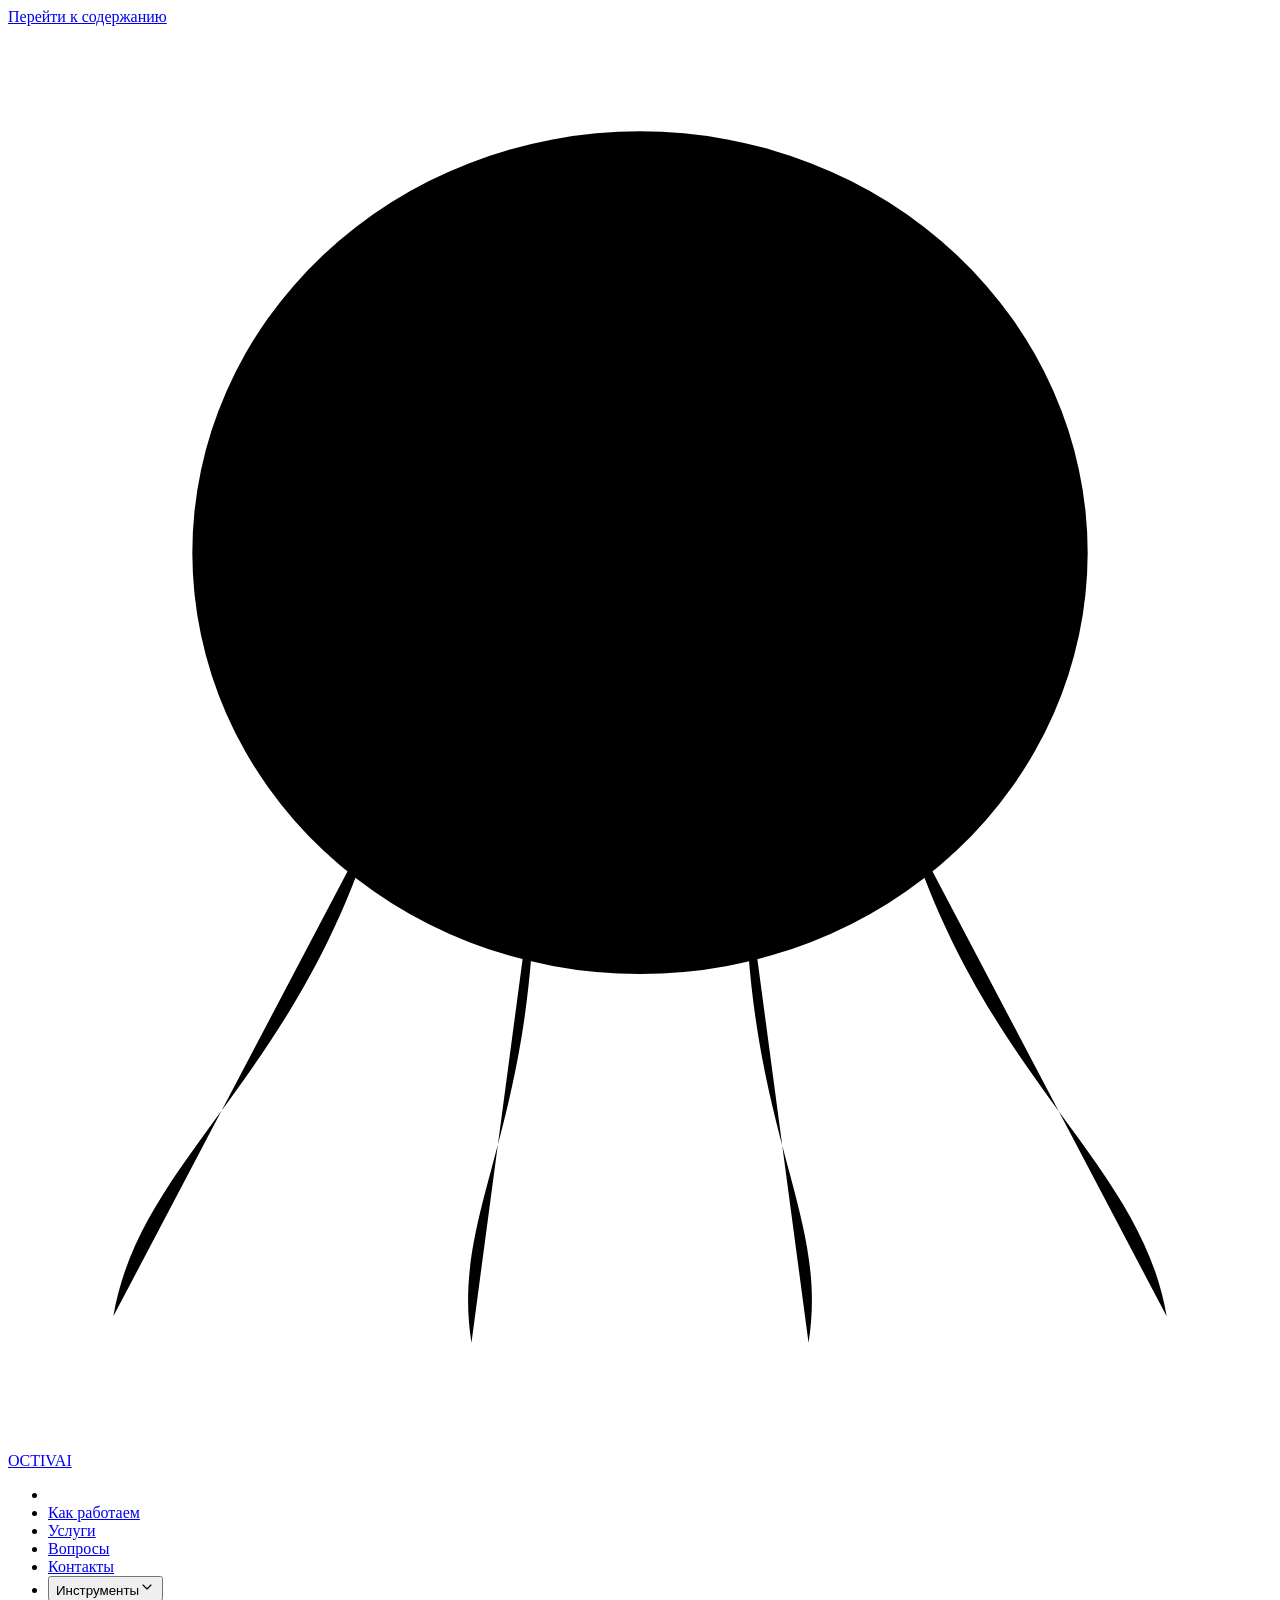
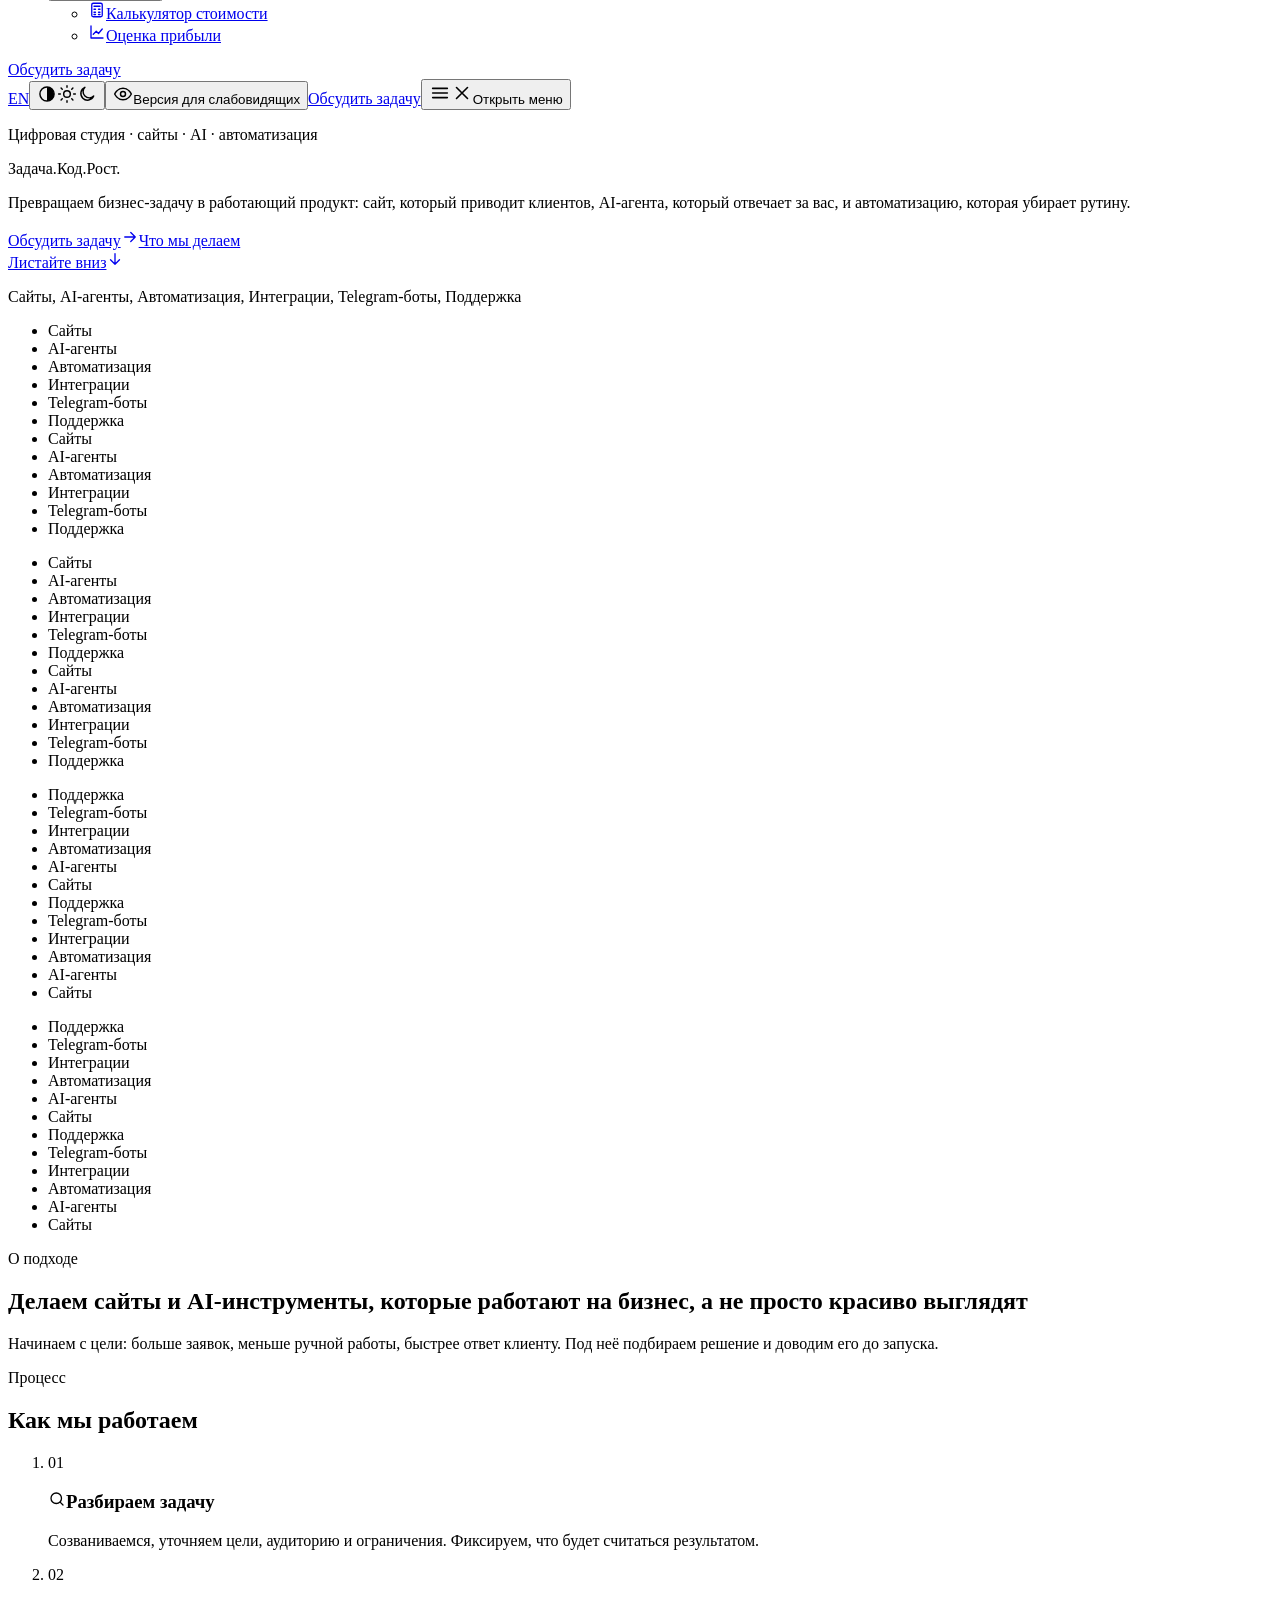
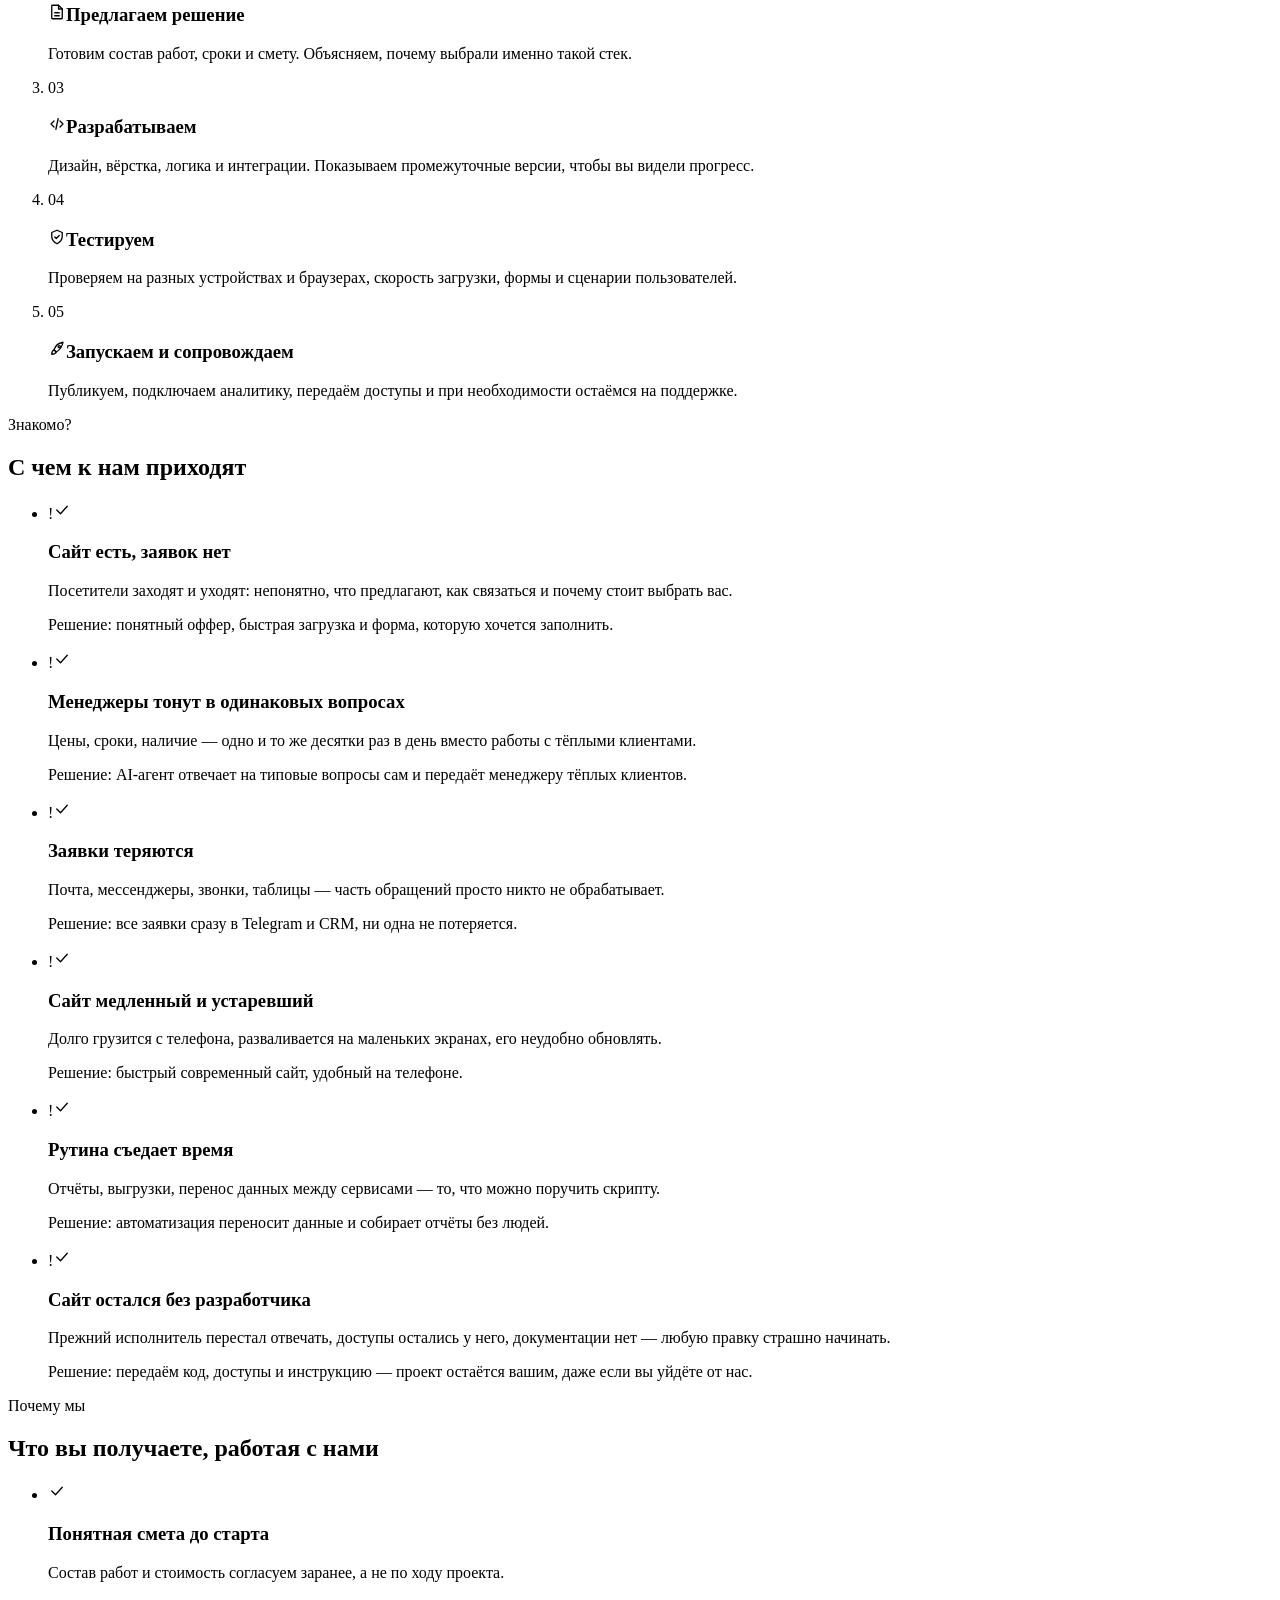
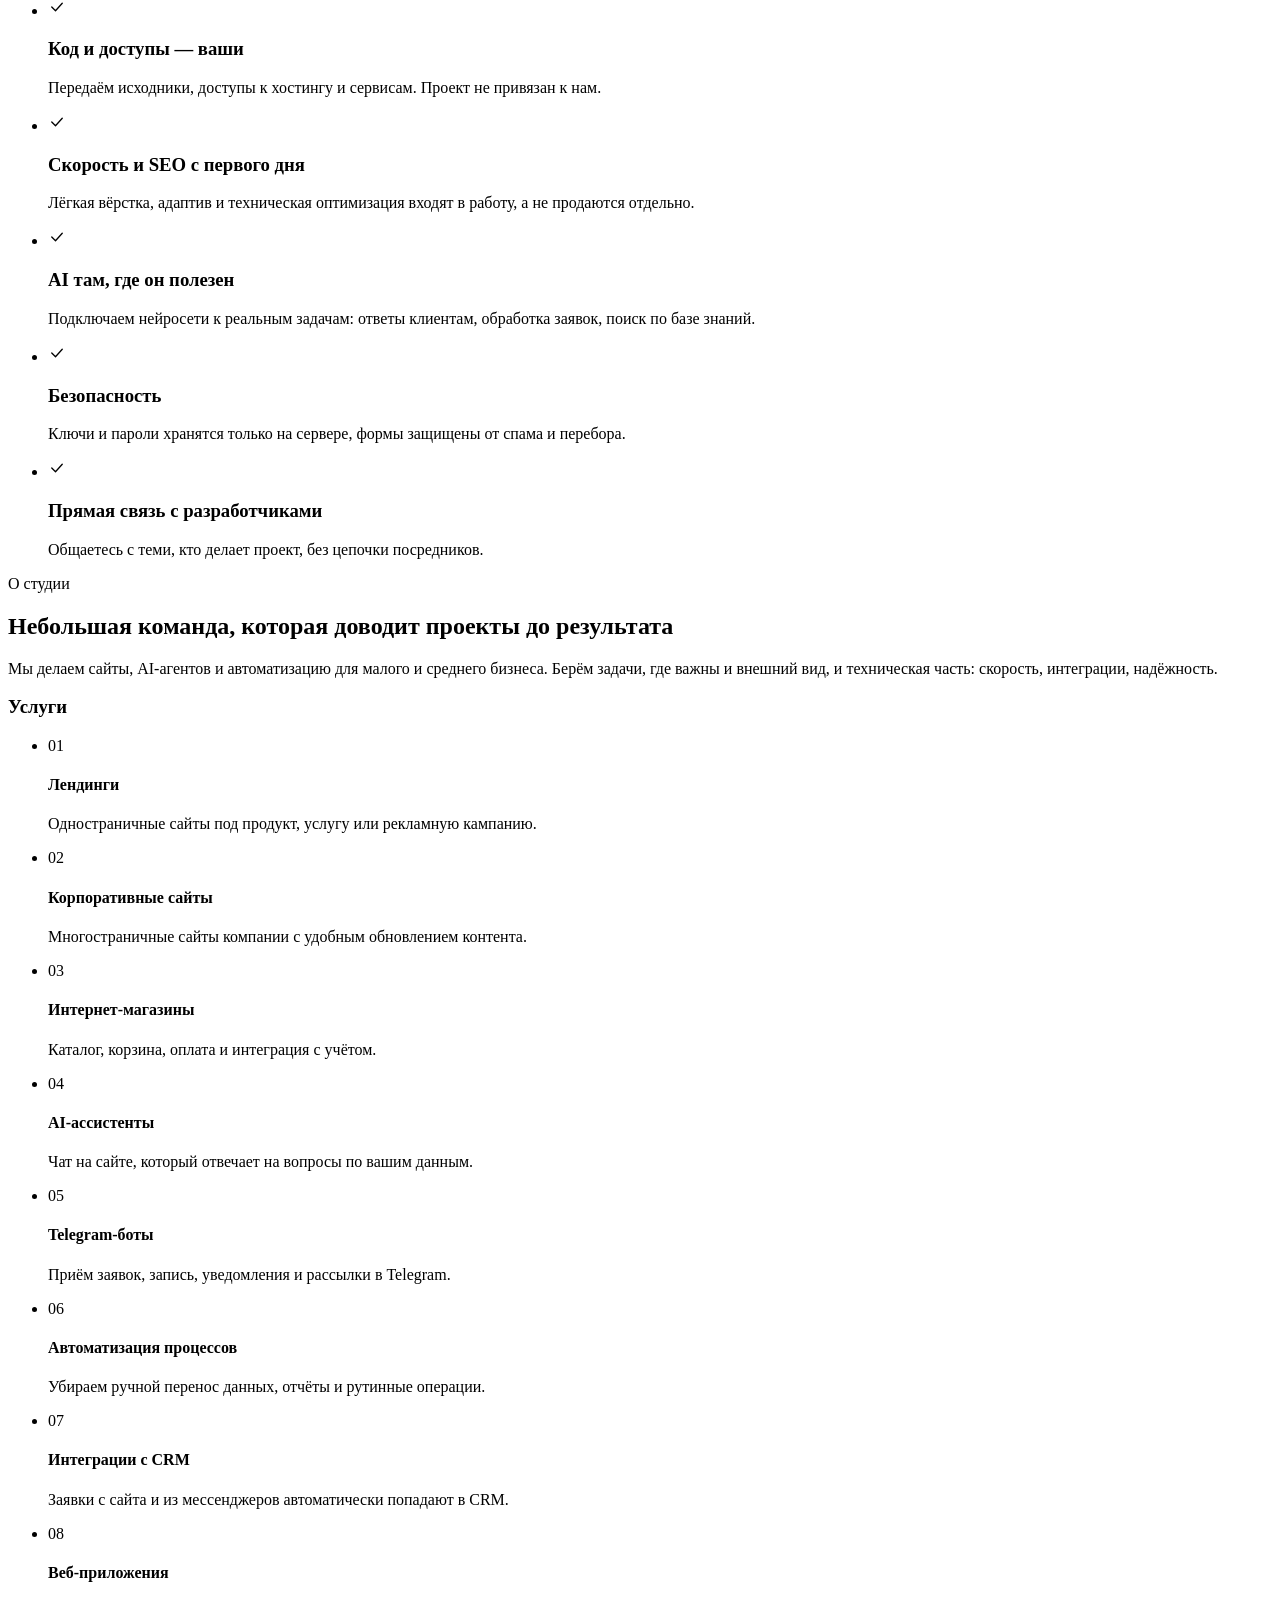
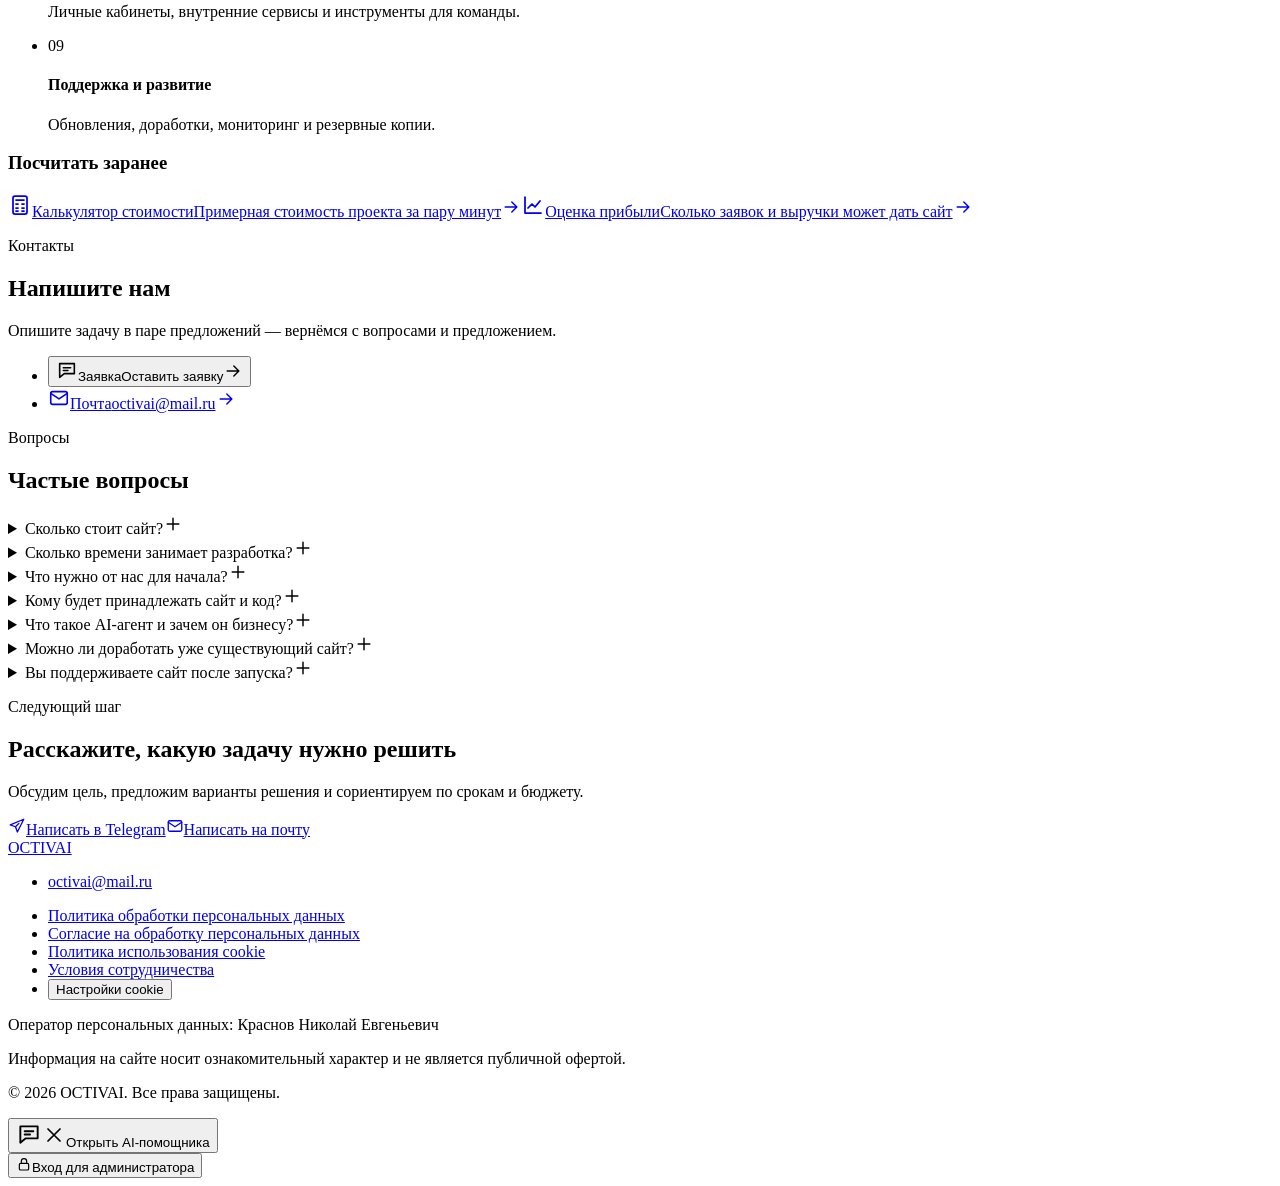
==== commit c3459745: "Сборка сайта bae97b1" ====
--- a/index.html
+++ b/index.html
@@ -11,4 +11,4 @@
       try {
         if (localStorage.getItem("a11y-mode") === "1") document.body.classList.add("a11y-mode");
       } catch (e) {}
-    </script><a class="skip-link" href="#main">Перейти к содержанию</a><div class="grain" aria-hidden="true" data-decor></div><header class="nav" data-nav data-astro-cid-wpvy4v7s><span class="nav__progress" aria-hidden="true" data-nav-progress data-astro-cid-wpvy4v7s></span><div class="nav__inner container" data-astro-cid-wpvy4v7s><a class="nav__logo" href="/studio-landing-demo/" aria-label="На главную" data-astro-cid-wpvy4v7s><!-- Знак-осьминог: тот же рисунок, что в public/favicon.svg и иконках (tools/make-images.py) --><svg class="nav__logo-mark" viewBox="4 3 24 27" aria-hidden="true" focusable="false" data-astro-cid-wpvy4v7s><path class="nav__logo-arms" d="M11 18c-1.5 5-4.5 6.5-5 9.5M14 19c0 5-1.6 6.5-1.2 9M18 19c0 5 1.6 6.5 1.2 9M21 18c1.5 5 4.5 6.5 5 9.5" data-astro-cid-wpvy4v7s></path><ellipse cx="16" cy="13" rx="8.5" ry="8" data-astro-cid-wpvy4v7s></ellipse><circle class="nav__logo-face" cx="13" cy="13.5" r="1.6" data-astro-cid-wpvy4v7s></circle><circle class="nav__logo-face" cx="19" cy="13.5" r="1.6" data-astro-cid-wpvy4v7s></circle><path class="nav__logo-smile" d="M14.9 16.9q1.1 1.2 2.2 0" data-astro-cid-wpvy4v7s></path></svg><span data-astro-cid-wpvy4v7s>OCTIVAI</span></a><nav class="nav__menu" id="navMenu" aria-label="Основное меню" data-nav-menu data-astro-cid-wpvy4v7s><ul class="nav__list" data-nav-list data-astro-cid-wpvy4v7s><li class="nav__indicator" aria-hidden="true" data-nav-indicator data-astro-cid-wpvy4v7s></li><li data-astro-cid-wpvy4v7s><a class="nav__link" href="/studio-landing-demo/#process" data-astro-cid-wpvy4v7s>Как работаем</a></li><li data-astro-cid-wpvy4v7s><a class="nav__link" href="/studio-landing-demo/#services" data-astro-cid-wpvy4v7s>Услуги</a></li><li data-astro-cid-wpvy4v7s><a class="nav__link" href="/studio-landing-demo/#faq" data-astro-cid-wpvy4v7s>Вопросы</a></li><li data-astro-cid-wpvy4v7s><a class="nav__link" href="/studio-landing-demo/#contacts" data-astro-cid-wpvy4v7s>Контакты</a></li><li class="nav__drop" data-astro-cid-wpvy4v7s><button class="nav__link nav__drop-btn" type="button" aria-expanded="false" aria-controls="navTools" data-nav-drop data-astro-cid-wpvy4v7s>Инструменты<svg width="16" height="16" viewBox="0 0 24 24" fill="none" stroke="currentColor" stroke-width="1.75" stroke-linecap="round" stroke-linejoin="round" aria-hidden="true" focusable="false"><path d="m6 9 6 6 6-6"/></svg></button><ul class="nav__drop-list glass" id="navTools" data-astro-cid-wpvy4v7s><li data-astro-cid-wpvy4v7s><a class="nav__drop-link" href="/studio-landing-demo/calculator" data-astro-cid-wpvy4v7s><svg width="18" height="18" viewBox="0 0 24 24" fill="none" stroke="currentColor" stroke-width="1.75" stroke-linecap="round" stroke-linejoin="round" aria-hidden="true" focusable="false"><rect x="5" y="3" width="14" height="18" rx="2"/><path d="M8 7h8M8 11h2M14 11h2M8 15h2M14 15h2M8 18h2M14 18h2"/></svg>Калькулятор стоимости</a></li><li data-astro-cid-wpvy4v7s><a class="nav__drop-link" href="/studio-landing-demo/profit" data-astro-cid-wpvy4v7s><svg width="18" height="18" viewBox="0 0 24 24" fill="none" stroke="currentColor" stroke-width="1.75" stroke-linecap="round" stroke-linejoin="round" aria-hidden="true" focusable="false"><path d="M4 20V4M4 20h16"/><path d="m7 15 4-4 3 3 5-6"/></svg>Оценка прибыли</a></li></ul></li></ul><a class="btn btn--accent nav__cta-mobile" href="/studio-landing-demo/#contacts" data-modal-open="contactModal" data-astro-cid-wpvy4v7s>Обсудить задачу</a></nav><div class="nav__actions" data-astro-cid-wpvy4v7s><a class="nav__icon-btn nav__lang" href="/studio-landing-demo/en/" hreflang="en" lang="en" aria-label="English version" title="English version" data-astro-cid-wpvy4v7s>EN</a><button class="nav__icon-btn nav__theme" type="button" title="Тема: как в системе. Нажмите, чтобы выбрать светлую" aria-label="Тема: как в системе. Нажмите, чтобы выбрать светлую" data-theme-toggle data-label-auto="Тема: как в системе. Нажмите, чтобы выбрать светлую" data-label-light="Тема: светлая. Нажмите, чтобы выбрать тёмную" data-label-dark="Тема: тёмная. Нажмите, чтобы вернуть системную" data-astro-cid-wpvy4v7s><svg class="nav__theme-auto" width="20" height="20" viewBox="0 0 24 24" fill="none" stroke="currentColor" stroke-width="1.75" stroke-linecap="round" stroke-linejoin="round" aria-hidden="true" focusable="false"><circle cx="12" cy="12" r="8.5"/><path d="M12 3.5v17a8.5 8.5 0 0 0 0-17z" fill="currentColor" stroke="none"/></svg><svg class="nav__theme-light" width="20" height="20" viewBox="0 0 24 24" fill="none" stroke="currentColor" stroke-width="1.75" stroke-linecap="round" stroke-linejoin="round" aria-hidden="true" focusable="false"><circle cx="12" cy="12" r="4"/><path d="M12 2v2M12 20v2M4.9 4.9l1.4 1.4M17.7 17.7l1.4 1.4M2 12h2M20 12h2M4.9 19.1l1.4-1.4M17.7 6.3l1.4-1.4"/></svg><svg class="nav__theme-dark" width="20" height="20" viewBox="0 0 24 24" fill="none" stroke="currentColor" stroke-width="1.75" stroke-linecap="round" stroke-linejoin="round" aria-hidden="true" focusable="false"><path d="M20 14.5A8 8 0 1 1 9.5 4a6.5 6.5 0 0 0 10.5 10.5z"/></svg></button><button class="nav__icon-btn" type="button" aria-pressed="false" title="Версия для слабовидящих" data-a11y-toggle data-astro-cid-wpvy4v7s><svg width="20" height="20" viewBox="0 0 24 24" fill="none" stroke="currentColor" stroke-width="1.75" stroke-linecap="round" stroke-linejoin="round" aria-hidden="true" focusable="false"><path d="M2 12s3.5-7 10-7 10 7 10 7-3.5 7-10 7S2 12 2 12z"/><circle cx="12" cy="12" r="3"/></svg><span class="sr-only" data-astro-cid-wpvy4v7s>Версия для слабовидящих</span></button><a class="btn btn--accent nav__cta" href="/studio-landing-demo/#contacts" data-modal-open="contactModal" data-astro-cid-wpvy4v7s>Обсудить задачу</a><button class="nav__icon-btn nav__burger" type="button" aria-expanded="false" aria-controls="navMenu" data-label-open="Открыть меню" data-label-close="Закрыть меню" data-nav-burger data-astro-cid-wpvy4v7s><svg class="nav__burger-open" width="22" height="22" viewBox="0 0 24 24" fill="none" stroke="currentColor" stroke-width="1.75" stroke-linecap="round" stroke-linejoin="round" aria-hidden="true" focusable="false"><path d="M4 7h16M4 12h16M4 17h16"/></svg><svg class="nav__burger-close" width="22" height="22" viewBox="0 0 24 24" fill="none" stroke="currentColor" stroke-width="1.75" stroke-linecap="round" stroke-linejoin="round" aria-hidden="true" focusable="false"><path d="M6 6l12 12M18 6 6 18"/></svg><span class="sr-only" data-nav-burger-label data-astro-cid-wpvy4v7s>Открыть меню</span></button></div></div></header><main id="main"><section class="hero" aria-labelledby="heroWords" data-octo-sec="tap" data-astro-cid-ge2uvauf><div class="hero__bg" aria-hidden="true" data-decor data-astro-cid-ge2uvauf><div class="hero__glow" data-astro-cid-ge2uvauf></div><div class="hero__grid" data-astro-cid-ge2uvauf></div><div class="hero__shade" data-astro-cid-ge2uvauf></div></div><div class="hero__content container" data-astro-cid-ge2uvauf><p class="kicker hero__kicker" data-astro-cid-ge2uvauf>Цифровая студия · сайты · AI · автоматизация</p><p class="hero__words" id="heroWords" data-astro-cid-ge2uvauf><span class="hero__word hero__word--solid" data-octo data-astro-cid-ge2uvauf>Задача.</span><span class="hero__word hero__word--stroke" data-octo data-astro-cid-ge2uvauf>Код.</span><span class="hero__word hero__word--accent" data-octo data-astro-cid-ge2uvauf>Рост.</span></p><p class="hero__sub" data-astro-cid-ge2uvauf>Превращаем бизнес-задачу в работающий продукт: сайт, который приводит клиентов, AI-агента, который отвечает за вас, и автоматизацию, которая убирает рутину.</p><div class="hero__actions" data-astro-cid-ge2uvauf><a class="btn btn--accent" href="#contacts" data-modal-open="contactModal" data-octo data-astro-cid-ge2uvauf>Обсудить задачу<svg width="18" height="18" viewBox="0 0 24 24" fill="none" stroke="currentColor" stroke-width="1.75" stroke-linecap="round" stroke-linejoin="round" aria-hidden="true" focusable="false"><path d="M5 12h14M13 6l6 6-6 6"/></svg></a><a class="btn btn--ghost" href="#services" data-astro-cid-ge2uvauf>Что мы делаем</a></div></div><a class="hero__scroll" href="#thesis" data-astro-cid-ge2uvauf><span data-astro-cid-ge2uvauf>Листайте вниз</span><svg width="18" height="18" viewBox="0 0 24 24" fill="none" stroke="currentColor" stroke-width="1.75" stroke-linecap="round" stroke-linejoin="round" aria-hidden="true" focusable="false"><path d="M12 5v14M6 13l6 6 6-6"/></svg></a></section><div class="marquee" data-decor data-octo-avoid data-astro-cid-543bmuqs><p class="sr-only" data-astro-cid-543bmuqs>Сайты, AI-агенты, Автоматизация, Интеграции, Telegram-боты, Поддержка</p><div class="marquee__row marquee__row--solid" aria-hidden="true" data-astro-cid-543bmuqs><div class="marquee__track marquee__track--left" data-astro-cid-543bmuqs><ul class="marquee__group" data-astro-cid-543bmuqs><li class="marquee__item" data-astro-cid-543bmuqs>Сайты</li><li class="marquee__item" data-astro-cid-543bmuqs>AI-агенты</li><li class="marquee__item" data-astro-cid-543bmuqs>Автоматизация</li><li class="marquee__item" data-astro-cid-543bmuqs>Интеграции</li><li class="marquee__item" data-astro-cid-543bmuqs>Telegram-боты</li><li class="marquee__item" data-astro-cid-543bmuqs>Поддержка</li><li class="marquee__item" data-astro-cid-543bmuqs>Сайты</li><li class="marquee__item" data-astro-cid-543bmuqs>AI-агенты</li><li class="marquee__item" data-astro-cid-543bmuqs>Автоматизация</li><li class="marquee__item" data-astro-cid-543bmuqs>Интеграции</li><li class="marquee__item" data-astro-cid-543bmuqs>Telegram-боты</li><li class="marquee__item" data-astro-cid-543bmuqs>Поддержка</li></ul><ul class="marquee__group" data-astro-cid-543bmuqs><li class="marquee__item" data-astro-cid-543bmuqs>Сайты</li><li class="marquee__item" data-astro-cid-543bmuqs>AI-агенты</li><li class="marquee__item" data-astro-cid-543bmuqs>Автоматизация</li><li class="marquee__item" data-astro-cid-543bmuqs>Интеграции</li><li class="marquee__item" data-astro-cid-543bmuqs>Telegram-боты</li><li class="marquee__item" data-astro-cid-543bmuqs>Поддержка</li><li class="marquee__item" data-astro-cid-543bmuqs>Сайты</li><li class="marquee__item" data-astro-cid-543bmuqs>AI-агенты</li><li class="marquee__item" data-astro-cid-543bmuqs>Автоматизация</li><li class="marquee__item" data-astro-cid-543bmuqs>Интеграции</li><li class="marquee__item" data-astro-cid-543bmuqs>Telegram-боты</li><li class="marquee__item" data-astro-cid-543bmuqs>Поддержка</li></ul></div></div><div class="marquee__row marquee__row--stroke" aria-hidden="true" data-astro-cid-543bmuqs><div class="marquee__track marquee__track--right" data-astro-cid-543bmuqs><ul class="marquee__group" data-astro-cid-543bmuqs><li class="marquee__item" data-astro-cid-543bmuqs>Поддержка</li><li class="marquee__item" data-astro-cid-543bmuqs>Telegram-боты</li><li class="marquee__item" data-astro-cid-543bmuqs>Интеграции</li><li class="marquee__item" data-astro-cid-543bmuqs>Автоматизация</li><li class="marquee__item" data-astro-cid-543bmuqs>AI-агенты</li><li class="marquee__item" data-astro-cid-543bmuqs>Сайты</li><li class="marquee__item" data-astro-cid-543bmuqs>Поддержка</li><li class="marquee__item" data-astro-cid-543bmuqs>Telegram-боты</li><li class="marquee__item" data-astro-cid-543bmuqs>Интеграции</li><li class="marquee__item" data-astro-cid-543bmuqs>Автоматизация</li><li class="marquee__item" data-astro-cid-543bmuqs>AI-агенты</li><li class="marquee__item" data-astro-cid-543bmuqs>Сайты</li></ul><ul class="marquee__group" data-astro-cid-543bmuqs><li class="marquee__item" data-astro-cid-543bmuqs>Поддержка</li><li class="marquee__item" data-astro-cid-543bmuqs>Telegram-боты</li><li class="marquee__item" data-astro-cid-543bmuqs>Интеграции</li><li class="marquee__item" data-astro-cid-543bmuqs>Автоматизация</li><li class="marquee__item" data-astro-cid-543bmuqs>AI-агенты</li><li class="marquee__item" data-astro-cid-543bmuqs>Сайты</li><li class="marquee__item" data-astro-cid-543bmuqs>Поддержка</li><li class="marquee__item" data-astro-cid-543bmuqs>Telegram-боты</li><li class="marquee__item" data-astro-cid-543bmuqs>Интеграции</li><li class="marquee__item" data-astro-cid-543bmuqs>Автоматизация</li><li class="marquee__item" data-astro-cid-543bmuqs>AI-агенты</li><li class="marquee__item" data-astro-cid-543bmuqs>Сайты</li></ul></div></div></div><section class="section thesis" id="thesis" data-octo-sec="tap" data-astro-cid-2xkhxdue><div class="container" data-astro-cid-2xkhxdue><p class="kicker" data-astro-cid-2xkhxdue>О подходе</p><h1 class="thesis__title" data-octo data-astro-cid-2xkhxdue>Делаем сайты и AI-инструменты, которые работают на бизнес, а не просто красиво выглядят</h1><p class="thesis__text" data-octo data-astro-cid-2xkhxdue>Начинаем с цели: больше заявок, меньше ручной работы, быстрее ответ клиенту. Под неё подбираем решение и доводим его до запуска.</p></div></section><section class="section section--alt" id="process" aria-labelledby="processTitle" data-octo-sec="tap" data-astro-cid-grsovck6><div class="container" data-astro-cid-grsovck6><div class="section__head" data-astro-cid-grsovck6><p class="kicker" data-astro-cid-grsovck6>Процесс</p><h2 class="section__title" id="processTitle" style="--i:1" data-astro-cid-grsovck6>Как мы работаем</h2></div><div class="steps-wrap" data-astro-cid-grsovck6><div class="steps__track" aria-hidden="true" data-astro-cid-grsovck6><div class="steps__fill" data-astro-cid-grsovck6></div></div><ol class="steps" data-astro-cid-grsovck6><li class="step" data-octo data-astro-cid-grsovck6><div class="step__head" data-astro-cid-grsovck6><span class="step__node" data-astro-cid-grsovck6>01</span></div><h3 class="step__title" data-astro-cid-grsovck6><span class="step__icon" aria-hidden="true" data-astro-cid-grsovck6><svg width="18" height="18" viewBox="0 0 24 24" fill="none" stroke="currentColor" stroke-width="1.75" stroke-linecap="round" stroke-linejoin="round" aria-hidden="true" focusable="false"><circle cx="11" cy="11" r="7"/><path d="m20 20-3.5-3.5"/></svg></span>Разбираем задачу</h3><p class="step__desc" data-astro-cid-grsovck6>Созваниваемся, уточняем цели, аудиторию и ограничения. Фиксируем, что будет считаться результатом.</p></li><li class="step" data-octo data-astro-cid-grsovck6><div class="step__head" data-astro-cid-grsovck6><span class="step__node" data-astro-cid-grsovck6>02</span></div><h3 class="step__title" data-astro-cid-grsovck6><span class="step__icon" aria-hidden="true" data-astro-cid-grsovck6><svg width="18" height="18" viewBox="0 0 24 24" fill="none" stroke="currentColor" stroke-width="1.75" stroke-linecap="round" stroke-linejoin="round" aria-hidden="true" focusable="false"><path d="M14 3H6a1 1 0 0 0-1 1v16a1 1 0 0 0 1 1h12a1 1 0 0 0 1-1V8z"/><path d="M14 3v5h5M9 13h6M9 17h6"/></svg></span>Предлагаем решение</h3><p class="step__desc" data-astro-cid-grsovck6>Готовим состав работ, сроки и смету. Объясняем, почему выбрали именно такой стек.</p></li><li class="step" data-octo data-astro-cid-grsovck6><div class="step__head" data-astro-cid-grsovck6><span class="step__node" data-astro-cid-grsovck6>03</span></div><h3 class="step__title" data-astro-cid-grsovck6><span class="step__icon" aria-hidden="true" data-astro-cid-grsovck6><svg width="18" height="18" viewBox="0 0 24 24" fill="none" stroke="currentColor" stroke-width="1.75" stroke-linecap="round" stroke-linejoin="round" aria-hidden="true" focusable="false"><path d="m8 8-4 4 4 4M16 8l4 4-4 4M13.5 5l-3 14"/></svg></span>Разрабатываем</h3><p class="step__desc" data-astro-cid-grsovck6>Дизайн, вёрстка, логика и интеграции. Показываем промежуточные версии, чтобы вы видели прогресс.</p></li><li class="step" data-octo data-astro-cid-grsovck6><div class="step__head" data-astro-cid-grsovck6><span class="step__node" data-astro-cid-grsovck6>04</span></div><h3 class="step__title" data-astro-cid-grsovck6><span class="step__icon" aria-hidden="true" data-astro-cid-grsovck6><svg width="18" height="18" viewBox="0 0 24 24" fill="none" stroke="currentColor" stroke-width="1.75" stroke-linecap="round" stroke-linejoin="round" aria-hidden="true" focusable="false"><path d="M12 3 5 6v5c0 4.5 3 8 7 10 4-2 7-5.5 7-10V6z"/><path d="m9 12 2 2 4-4"/></svg></span>Тестируем</h3><p class="step__desc" data-astro-cid-grsovck6>Проверяем на разных устройствах и браузерах, скорость загрузки, формы и сценарии пользователей.</p></li><li class="step" data-octo data-astro-cid-grsovck6><div class="step__head" data-astro-cid-grsovck6><span class="step__node" data-astro-cid-grsovck6>05</span></div><h3 class="step__title" data-astro-cid-grsovck6><span class="step__icon" aria-hidden="true" data-astro-cid-grsovck6><svg width="18" height="18" viewBox="0 0 24 24" fill="none" stroke="currentColor" stroke-width="1.75" stroke-linecap="round" stroke-linejoin="round" aria-hidden="true" focusable="false"><path d="M5 19c0-3 1-5 3-6l3 3c-1 2-3 3-6 3z"/><path d="M11 16 8 13c2-6 6-9 12-10-1 6-4 10-9 13z"/><circle cx="15" cy="9" r="1.5"/></svg></span>Запускаем и сопровождаем</h3><p class="step__desc" data-astro-cid-grsovck6>Публикуем, подключаем аналитику, передаём доступы и при необходимости остаёмся на поддержке.</p></li></ol></div></div></section><section class="section" id="problems" aria-labelledby="probTitle" data-octo-sec="pull" data-astro-cid-tvrjpl4u><div class="container" data-astro-cid-tvrjpl4u><div class="section__head" data-astro-cid-tvrjpl4u><p class="kicker" data-astro-cid-tvrjpl4u>Знакомо?</p><h2 class="section__title" id="probTitle" data-astro-cid-tvrjpl4u>С чем к нам приходят</h2></div><ul class="problems" data-astro-cid-tvrjpl4u><li class="problem card" data-octo data-astro-cid-tvrjpl4u><span class="problem__mark card__icon" aria-hidden="true" data-astro-cid-tvrjpl4u><span class="problem__bang" data-astro-cid-tvrjpl4u>!</span><svg class="problem__ok" width="18" height="18" viewBox="0 0 24 24" fill="none" stroke="currentColor" stroke-width="1.75" stroke-linecap="round" stroke-linejoin="round" aria-hidden="true" focusable="false"><path d="m5 12 5 5 9-10"/></svg></span><h3 class="problem__title" data-astro-cid-tvrjpl4u>Сайт есть, заявок нет</h3><p class="problem__desc" data-astro-cid-tvrjpl4u>Посетители заходят и уходят: непонятно, что предлагают, как связаться и почему стоит выбрать вас.</p><div class="problem__fix" data-astro-cid-tvrjpl4u><p data-astro-cid-tvrjpl4u>Решение: понятный оффер, быстрая загрузка и форма, которую хочется заполнить.</p></div></li><li class="problem card" data-octo data-astro-cid-tvrjpl4u><span class="problem__mark card__icon" aria-hidden="true" data-astro-cid-tvrjpl4u><span class="problem__bang" data-astro-cid-tvrjpl4u>!</span><svg class="problem__ok" width="18" height="18" viewBox="0 0 24 24" fill="none" stroke="currentColor" stroke-width="1.75" stroke-linecap="round" stroke-linejoin="round" aria-hidden="true" focusable="false"><path d="m5 12 5 5 9-10"/></svg></span><h3 class="problem__title" data-astro-cid-tvrjpl4u>Менеджеры тонут в одинаковых вопросах</h3><p class="problem__desc" data-astro-cid-tvrjpl4u>Цены, сроки, наличие — одно и то же десятки раз в день вместо работы с тёплыми клиентами.</p><div class="problem__fix" data-astro-cid-tvrjpl4u><p data-astro-cid-tvrjpl4u>Решение: AI-агент отвечает на типовые вопросы сам и передаёт менеджеру тёплых клиентов.</p></div></li><li class="problem card" data-octo data-astro-cid-tvrjpl4u><span class="problem__mark card__icon" aria-hidden="true" data-astro-cid-tvrjpl4u><span class="problem__bang" data-astro-cid-tvrjpl4u>!</span><svg class="problem__ok" width="18" height="18" viewBox="0 0 24 24" fill="none" stroke="currentColor" stroke-width="1.75" stroke-linecap="round" stroke-linejoin="round" aria-hidden="true" focusable="false"><path d="m5 12 5 5 9-10"/></svg></span><h3 class="problem__title" data-astro-cid-tvrjpl4u>Заявки теряются</h3><p class="problem__desc" data-astro-cid-tvrjpl4u>Почта, мессенджеры, звонки, таблицы — часть обращений просто никто не обрабатывает.</p><div class="problem__fix" data-astro-cid-tvrjpl4u><p data-astro-cid-tvrjpl4u>Решение: все заявки сразу в Telegram и CRM, ни одна не потеряется.</p></div></li><li class="problem card" data-octo data-astro-cid-tvrjpl4u><span class="problem__mark card__icon" aria-hidden="true" data-astro-cid-tvrjpl4u><span class="problem__bang" data-astro-cid-tvrjpl4u>!</span><svg class="problem__ok" width="18" height="18" viewBox="0 0 24 24" fill="none" stroke="currentColor" stroke-width="1.75" stroke-linecap="round" stroke-linejoin="round" aria-hidden="true" focusable="false"><path d="m5 12 5 5 9-10"/></svg></span><h3 class="problem__title" data-astro-cid-tvrjpl4u>Сайт медленный и устаревший</h3><p class="problem__desc" data-astro-cid-tvrjpl4u>Долго грузится с телефона, разваливается на маленьких экранах, его неудобно обновлять.</p><div class="problem__fix" data-astro-cid-tvrjpl4u><p data-astro-cid-tvrjpl4u>Решение: быстрый современный сайт, удобный на телефоне.</p></div></li><li class="problem card" data-octo data-astro-cid-tvrjpl4u><span class="problem__mark card__icon" aria-hidden="true" data-astro-cid-tvrjpl4u><span class="problem__bang" data-astro-cid-tvrjpl4u>!</span><svg class="problem__ok" width="18" height="18" viewBox="0 0 24 24" fill="none" stroke="currentColor" stroke-width="1.75" stroke-linecap="round" stroke-linejoin="round" aria-hidden="true" focusable="false"><path d="m5 12 5 5 9-10"/></svg></span><h3 class="problem__title" data-astro-cid-tvrjpl4u>Рутина съедает время</h3><p class="problem__desc" data-astro-cid-tvrjpl4u>Отчёты, выгрузки, перенос данных между сервисами — то, что можно поручить скрипту.</p><div class="problem__fix" data-astro-cid-tvrjpl4u><p data-astro-cid-tvrjpl4u>Решение: автоматизация переносит данные и собирает отчёты без людей.</p></div></li><li class="problem card" data-octo data-astro-cid-tvrjpl4u><span class="problem__mark card__icon" aria-hidden="true" data-astro-cid-tvrjpl4u><span class="problem__bang" data-astro-cid-tvrjpl4u>!</span><svg class="problem__ok" width="18" height="18" viewBox="0 0 24 24" fill="none" stroke="currentColor" stroke-width="1.75" stroke-linecap="round" stroke-linejoin="round" aria-hidden="true" focusable="false"><path d="m5 12 5 5 9-10"/></svg></span><h3 class="problem__title" data-astro-cid-tvrjpl4u>Сайт остался без разработчика</h3><p class="problem__desc" data-astro-cid-tvrjpl4u>Прежний исполнитель перестал отвечать, доступы остались у него, документации нет — любую правку страшно начинать.</p><div class="problem__fix" data-astro-cid-tvrjpl4u><p data-astro-cid-tvrjpl4u>Решение: передаём код, доступы и инструкцию — проект остаётся вашим, даже если вы уйдёте от нас.</p></div></li></ul></div></section><section class="section section--alt" id="why" aria-labelledby="whyTitle" data-octo-sec="tap" data-astro-cid-2ojqaodh><div class="container" data-astro-cid-2ojqaodh><div class="section__head" data-astro-cid-2ojqaodh><p class="kicker" data-astro-cid-2ojqaodh>Почему мы</p><h2 class="section__title" id="whyTitle" data-astro-cid-2ojqaodh>Что вы получаете, работая с нами</h2></div><ul class="why" data-astro-cid-2ojqaodh><li class="why__item card" data-octo data-astro-cid-2ojqaodh><span class="card__icon" data-astro-cid-2ojqaodh><svg width="18" height="18" viewBox="0 0 24 24" fill="none" stroke="currentColor" stroke-width="1.75" stroke-linecap="round" stroke-linejoin="round" aria-hidden="true" focusable="false"><path d="m5 12 5 5 9-10"/></svg></span><div data-astro-cid-2ojqaodh><h3 class="why__title" data-astro-cid-2ojqaodh>Понятная смета до старта</h3><p class="why__desc" data-astro-cid-2ojqaodh>Состав работ и стоимость согласуем заранее, а не по ходу проекта.</p></div></li><li class="why__item card" data-octo data-astro-cid-2ojqaodh><span class="card__icon" data-astro-cid-2ojqaodh><svg width="18" height="18" viewBox="0 0 24 24" fill="none" stroke="currentColor" stroke-width="1.75" stroke-linecap="round" stroke-linejoin="round" aria-hidden="true" focusable="false"><path d="m5 12 5 5 9-10"/></svg></span><div data-astro-cid-2ojqaodh><h3 class="why__title" data-astro-cid-2ojqaodh>Код и доступы — ваши</h3><p class="why__desc" data-astro-cid-2ojqaodh>Передаём исходники, доступы к хостингу и сервисам. Проект не привязан к нам.</p></div></li><li class="why__item card" data-octo data-astro-cid-2ojqaodh><span class="card__icon" data-astro-cid-2ojqaodh><svg width="18" height="18" viewBox="0 0 24 24" fill="none" stroke="currentColor" stroke-width="1.75" stroke-linecap="round" stroke-linejoin="round" aria-hidden="true" focusable="false"><path d="m5 12 5 5 9-10"/></svg></span><div data-astro-cid-2ojqaodh><h3 class="why__title" data-astro-cid-2ojqaodh>Скорость и SEO с первого дня</h3><p class="why__desc" data-astro-cid-2ojqaodh>Лёгкая вёрстка, адаптив и техническая оптимизация входят в работу, а не продаются отдельно.</p></div></li><li class="why__item card" data-octo data-astro-cid-2ojqaodh><span class="card__icon" data-astro-cid-2ojqaodh><svg width="18" height="18" viewBox="0 0 24 24" fill="none" stroke="currentColor" stroke-width="1.75" stroke-linecap="round" stroke-linejoin="round" aria-hidden="true" focusable="false"><path d="m5 12 5 5 9-10"/></svg></span><div data-astro-cid-2ojqaodh><h3 class="why__title" data-astro-cid-2ojqaodh>AI там, где он полезен</h3><p class="why__desc" data-astro-cid-2ojqaodh>Подключаем нейросети к реальным задачам: ответы клиентам, обработка заявок, поиск по базе знаний.</p></div></li><li class="why__item card" data-octo data-astro-cid-2ojqaodh><span class="card__icon" data-astro-cid-2ojqaodh><svg width="18" height="18" viewBox="0 0 24 24" fill="none" stroke="currentColor" stroke-width="1.75" stroke-linecap="round" stroke-linejoin="round" aria-hidden="true" focusable="false"><path d="m5 12 5 5 9-10"/></svg></span><div data-astro-cid-2ojqaodh><h3 class="why__title" data-astro-cid-2ojqaodh>Безопасность</h3><p class="why__desc" data-astro-cid-2ojqaodh>Ключи и пароли хранятся только на сервере, формы защищены от спама и перебора.</p></div></li><li class="why__item card" data-octo data-astro-cid-2ojqaodh><span class="card__icon" data-astro-cid-2ojqaodh><svg width="18" height="18" viewBox="0 0 24 24" fill="none" stroke="currentColor" stroke-width="1.75" stroke-linecap="round" stroke-linejoin="round" aria-hidden="true" focusable="false"><path d="m5 12 5 5 9-10"/></svg></span><div data-astro-cid-2ojqaodh><h3 class="why__title" data-astro-cid-2ojqaodh>Прямая связь с разработчиками</h3><p class="why__desc" data-astro-cid-2ojqaodh>Общаетесь с теми, кто делает проект, без цепочки посредников.</p></div></li></ul></div></section><section class="section" id="services" aria-labelledby="aboutTitle" data-octo-sec="tap" data-astro-cid-lesv7jgp><div class="container" data-astro-cid-lesv7jgp><div class="about" data-astro-cid-lesv7jgp><div data-astro-cid-lesv7jgp><p class="kicker" data-astro-cid-lesv7jgp>О студии</p><h2 class="section__title" id="aboutTitle" style="--i:1" data-astro-cid-lesv7jgp>Небольшая команда, которая доводит проекты до результата</h2></div><div style="--i:2" data-astro-cid-lesv7jgp><p class="about__text" data-astro-cid-lesv7jgp>Мы делаем сайты, AI-агентов и автоматизацию для малого и среднего бизнеса. Берём задачи, где важны и внешний вид, и техническая часть: скорость, интеграции, надёжность.</p></div></div><h3 class="services__title" data-astro-cid-lesv7jgp>Услуги</h3><ul class="services" data-astro-cid-lesv7jgp><li class="service card" data-octo data-astro-cid-lesv7jgp><span class="service__num" data-astro-cid-lesv7jgp>01</span><h4 class="service__name" data-astro-cid-lesv7jgp>Лендинги</h4><p class="service__desc" data-astro-cid-lesv7jgp>Одностраничные сайты под продукт, услугу или рекламную кампанию.</p></li><li class="service card" data-octo data-astro-cid-lesv7jgp><span class="service__num" data-astro-cid-lesv7jgp>02</span><h4 class="service__name" data-astro-cid-lesv7jgp>Корпоративные сайты</h4><p class="service__desc" data-astro-cid-lesv7jgp>Многостраничные сайты компании с удобным обновлением контента.</p></li><li class="service card" data-octo data-astro-cid-lesv7jgp><span class="service__num" data-astro-cid-lesv7jgp>03</span><h4 class="service__name" data-astro-cid-lesv7jgp>Интернет-магазины</h4><p class="service__desc" data-astro-cid-lesv7jgp>Каталог, корзина, оплата и интеграция с учётом.</p></li><li class="service card" data-octo data-astro-cid-lesv7jgp><span class="service__num" data-astro-cid-lesv7jgp>04</span><h4 class="service__name" data-astro-cid-lesv7jgp>AI-ассистенты</h4><p class="service__desc" data-astro-cid-lesv7jgp>Чат на сайте, который отвечает на вопросы по вашим данным.</p></li><li class="service card" data-octo data-astro-cid-lesv7jgp><span class="service__num" data-astro-cid-lesv7jgp>05</span><h4 class="service__name" data-astro-cid-lesv7jgp>Telegram-боты</h4><p class="service__desc" data-astro-cid-lesv7jgp>Приём заявок, запись, уведомления и рассылки в Telegram.</p></li><li class="service card" data-octo data-astro-cid-lesv7jgp><span class="service__num" data-astro-cid-lesv7jgp>06</span><h4 class="service__name" data-astro-cid-lesv7jgp>Автоматизация процессов</h4><p class="service__desc" data-astro-cid-lesv7jgp>Убираем ручной перенос данных, отчёты и рутинные операции.</p></li><li class="service card" data-octo data-astro-cid-lesv7jgp><span class="service__num" data-astro-cid-lesv7jgp>07</span><h4 class="service__name" data-astro-cid-lesv7jgp>Интеграции с CRM</h4><p class="service__desc" data-astro-cid-lesv7jgp>Заявки с сайта и из мессенджеров автоматически попадают в CRM.</p></li><li class="service card" data-octo data-astro-cid-lesv7jgp><span class="service__num" data-astro-cid-lesv7jgp>08</span><h4 class="service__name" data-astro-cid-lesv7jgp>Веб-приложения</h4><p class="service__desc" data-astro-cid-lesv7jgp>Личные кабинеты, внутренние сервисы и инструменты для команды.</p></li><li class="service card" data-octo data-astro-cid-lesv7jgp><span class="service__num" data-astro-cid-lesv7jgp>09</span><h4 class="service__name" data-astro-cid-lesv7jgp>Поддержка и развитие</h4><p class="service__desc" data-astro-cid-lesv7jgp>Обновления, доработки, мониторинг и резервные копии.</p></li></ul><h3 class="services__title" data-astro-cid-lesv7jgp>Посчитать заранее</h3><div class="tools" data-astro-cid-lesv7jgp><a class="tool card" href="/studio-landing-demo/calculator" data-octo data-astro-cid-lesv7jgp><span class="tool__icon card__icon" data-astro-cid-lesv7jgp><svg width="24" height="24" viewBox="0 0 24 24" fill="none" stroke="currentColor" stroke-width="1.75" stroke-linecap="round" stroke-linejoin="round" aria-hidden="true" focusable="false"><rect x="5" y="3" width="14" height="18" rx="2"/><path d="M8 7h8M8 11h2M14 11h2M8 15h2M14 15h2M8 18h2M14 18h2"/></svg></span><span class="tool__body" data-astro-cid-lesv7jgp><span class="tool__title" data-astro-cid-lesv7jgp>Калькулятор стоимости</span><span class="tool__desc" data-astro-cid-lesv7jgp>Примерная стоимость проекта за пару минут</span></span><svg class="tool__arrow" width="20" height="20" viewBox="0 0 24 24" fill="none" stroke="currentColor" stroke-width="1.75" stroke-linecap="round" stroke-linejoin="round" aria-hidden="true" focusable="false"><path d="M5 12h14M13 6l6 6-6 6"/></svg></a><a class="tool card" href="/studio-landing-demo/profit" data-octo data-astro-cid-lesv7jgp><span class="tool__icon card__icon" data-astro-cid-lesv7jgp><svg width="24" height="24" viewBox="0 0 24 24" fill="none" stroke="currentColor" stroke-width="1.75" stroke-linecap="round" stroke-linejoin="round" aria-hidden="true" focusable="false"><path d="M4 20V4M4 20h16"/><path d="m7 15 4-4 3 3 5-6"/></svg></span><span class="tool__body" data-astro-cid-lesv7jgp><span class="tool__title" data-astro-cid-lesv7jgp>Оценка прибыли</span><span class="tool__desc" data-astro-cid-lesv7jgp>Сколько заявок и выручки может дать сайт</span></span><svg class="tool__arrow" width="20" height="20" viewBox="0 0 24 24" fill="none" stroke="currentColor" stroke-width="1.75" stroke-linecap="round" stroke-linejoin="round" aria-hidden="true" focusable="false"><path d="M5 12h14M13 6l6 6-6 6"/></svg></a></div></div></section><section class="section section--alt" id="contacts" aria-labelledby="contactsTitle" data-octo-sec="tap" data-astro-cid-xd5echp7><div class="container contacts" data-astro-cid-xd5echp7><div data-astro-cid-xd5echp7><p class="kicker" data-astro-cid-xd5echp7>Контакты</p><h2 class="section__title" id="contactsTitle" style="--i:1" data-astro-cid-xd5echp7>Напишите нам</h2><p class="section__lead" style="--i:2" data-astro-cid-xd5echp7>Опишите задачу в паре предложений — вернёмся с вопросами и предложением.</p></div><ul class="contact-list" data-astro-cid-4ypjmfoz><li class="contact-list__lead" data-octo="true" data-astro-cid-4ypjmfoz><button class="contact contact--lead" type="button" data-modal-open="contactModal" data-astro-cid-4ypjmfoz><span class="contact__icon" data-astro-cid-4ypjmfoz><svg width="22" height="22" viewBox="0 0 24 24" fill="none" stroke="currentColor" stroke-width="1.75" stroke-linecap="round" stroke-linejoin="round" aria-hidden="true" focusable="false"><path d="M4 5h16v11H9l-5 4z"/><path d="M8 9.5h8M8 12.5h5"/></svg></span><span class="contact__body" data-astro-cid-4ypjmfoz><span class="contact__label" data-astro-cid-4ypjmfoz>Заявка</span><span class="contact__value" data-astro-cid-4ypjmfoz>Оставить заявку</span></span><svg class="contact__arrow" width="20" height="20" viewBox="0 0 24 24" fill="none" stroke="currentColor" stroke-width="1.75" stroke-linecap="round" stroke-linejoin="round" aria-hidden="true" focusable="false"><path d="M5 12h14M13 6l6 6-6 6"/></svg></button></li><li data-octo="true" data-astro-cid-4ypjmfoz><a class="contact" href="mailto:octivai@mail.ru" data-copied="Адрес скопирован" data-astro-cid-4ypjmfoz><span class="contact__icon" data-astro-cid-4ypjmfoz><svg width="22" height="22" viewBox="0 0 24 24" fill="none" stroke="currentColor" stroke-width="1.75" stroke-linecap="round" stroke-linejoin="round" aria-hidden="true" focusable="false"><rect x="3" y="5" width="18" height="14" rx="2"/><path d="m3 7 9 6 9-6"/></svg></span><span class="contact__body" data-astro-cid-4ypjmfoz><span class="contact__label" data-copy-label data-astro-cid-4ypjmfoz>Почта</span><span class="contact__value" data-astro-cid-4ypjmfoz>octivai@mail.ru</span></span><svg class="contact__arrow" width="20" height="20" viewBox="0 0 24 24" fill="none" stroke="currentColor" stroke-width="1.75" stroke-linecap="round" stroke-linejoin="round" aria-hidden="true" focusable="false"><path d="M5 12h14M13 6l6 6-6 6"/></svg></a></li></ul></div></section><section class="section" id="faq" aria-labelledby="faqTitle" data-octo-sec="pull" data-astro-cid-hemr5th4><div class="container faq" data-astro-cid-hemr5th4><div class="faq__head" data-astro-cid-hemr5th4><p class="kicker" data-astro-cid-hemr5th4>Вопросы</p><h2 class="section__title" id="faqTitle" style="--i:1" data-astro-cid-hemr5th4>Частые вопросы</h2></div><div class="faq__list" data-astro-cid-hemr5th4><span class="faq__bar" aria-hidden="true" data-faq-bar data-astro-cid-hemr5th4></span><details class="faq__item" data-faq data-octo data-astro-cid-hemr5th4><summary class="faq__q" data-astro-cid-hemr5th4><span data-astro-cid-hemr5th4>Сколько стоит сайт?</span><span class="faq__icon" data-astro-cid-hemr5th4><svg width="20" height="20" viewBox="0 0 24 24" fill="none" stroke="currentColor" stroke-width="1.75" stroke-linecap="round" stroke-linejoin="round" aria-hidden="true" focusable="false"><path d="M12 5v14M5 12h14"/></svg></span></summary><div class="faq__a" data-faq-body data-astro-cid-hemr5th4><div class="faq__a-inner" data-astro-cid-hemr5th4><p data-astro-cid-hemr5th4>Зависит от объёма: числа страниц, дизайна, интеграций и функций. Примерную стоимость можно прикинуть в калькуляторе, точную смету готовим после разговора о задаче.</p></div></div></details><details class="faq__item" data-faq data-octo data-astro-cid-hemr5th4><summary class="faq__q" data-astro-cid-hemr5th4><span data-astro-cid-hemr5th4>Сколько времени занимает разработка?</span><span class="faq__icon" data-astro-cid-hemr5th4><svg width="20" height="20" viewBox="0 0 24 24" fill="none" stroke="currentColor" stroke-width="1.75" stroke-linecap="round" stroke-linejoin="round" aria-hidden="true" focusable="false"><path d="M12 5v14M5 12h14"/></svg></span></summary><div class="faq__a" data-faq-body data-astro-cid-hemr5th4><div class="faq__a-inner" data-astro-cid-hemr5th4><p data-astro-cid-hemr5th4>Сроки зависят от состава работ и фиксируются в смете до старта. Простые проекты делаются быстрее, проекты с интеграциями и AI — дольше.</p></div></div></details><details class="faq__item" data-faq data-octo data-astro-cid-hemr5th4><summary class="faq__q" data-astro-cid-hemr5th4><span data-astro-cid-hemr5th4>Что нужно от нас для начала?</span><span class="faq__icon" data-astro-cid-hemr5th4><svg width="20" height="20" viewBox="0 0 24 24" fill="none" stroke="currentColor" stroke-width="1.75" stroke-linecap="round" stroke-linejoin="round" aria-hidden="true" focusable="false"><path d="M12 5v14M5 12h14"/></svg></span></summary><div class="faq__a" data-faq-body data-astro-cid-hemr5th4><div class="faq__a-inner" data-astro-cid-hemr5th4><p data-astro-cid-hemr5th4>Описание задачи, примеры сайтов, которые нравятся, и материалы о компании: тексты, фото, логотип. Если чего-то нет — поможем подготовить.</p></div></div></details><details class="faq__item" data-faq data-octo data-astro-cid-hemr5th4><summary class="faq__q" data-astro-cid-hemr5th4><span data-astro-cid-hemr5th4>Кому будет принадлежать сайт и код?</span><span class="faq__icon" data-astro-cid-hemr5th4><svg width="20" height="20" viewBox="0 0 24 24" fill="none" stroke="currentColor" stroke-width="1.75" stroke-linecap="round" stroke-linejoin="round" aria-hidden="true" focusable="false"><path d="M12 5v14M5 12h14"/></svg></span></summary><div class="faq__a" data-faq-body data-astro-cid-hemr5th4><div class="faq__a-inner" data-astro-cid-hemr5th4><p data-astro-cid-hemr5th4>Вам. После оплаты передаём исходный код, доступы к хостингу, домену и подключённым сервисам.</p></div></div></details><details class="faq__item" data-faq data-octo data-astro-cid-hemr5th4><summary class="faq__q" data-astro-cid-hemr5th4><span data-astro-cid-hemr5th4>Что такое AI-агент и зачем он бизнесу?</span><span class="faq__icon" data-astro-cid-hemr5th4><svg width="20" height="20" viewBox="0 0 24 24" fill="none" stroke="currentColor" stroke-width="1.75" stroke-linecap="round" stroke-linejoin="round" aria-hidden="true" focusable="false"><path d="M12 5v14M5 12h14"/></svg></span></summary><div class="faq__a" data-faq-body data-astro-cid-hemr5th4><div class="faq__a-inner" data-astro-cid-hemr5th4><p data-astro-cid-hemr5th4>Это программа на основе нейросети, которая выполняет задачу: отвечает клиентам, разбирает заявки, ищет информацию в ваших документах. Она снимает с сотрудников повторяющуюся работу.</p></div></div></details><details class="faq__item" data-faq data-octo data-astro-cid-hemr5th4><summary class="faq__q" data-astro-cid-hemr5th4><span data-astro-cid-hemr5th4>Можно ли доработать уже существующий сайт?</span><span class="faq__icon" data-astro-cid-hemr5th4><svg width="20" height="20" viewBox="0 0 24 24" fill="none" stroke="currentColor" stroke-width="1.75" stroke-linecap="round" stroke-linejoin="round" aria-hidden="true" focusable="false"><path d="M12 5v14M5 12h14"/></svg></span></summary><div class="faq__a" data-faq-body data-astro-cid-hemr5th4><div class="faq__a-inner" data-astro-cid-hemr5th4><p data-astro-cid-hemr5th4>Да. Сначала смотрим, как он устроен, и честно говорим, что выгоднее: доработать или сделать заново.</p></div></div></details><details class="faq__item" data-faq data-octo data-astro-cid-hemr5th4><summary class="faq__q" data-astro-cid-hemr5th4><span data-astro-cid-hemr5th4>Вы поддерживаете сайт после запуска?</span><span class="faq__icon" data-astro-cid-hemr5th4><svg width="20" height="20" viewBox="0 0 24 24" fill="none" stroke="currentColor" stroke-width="1.75" stroke-linecap="round" stroke-linejoin="round" aria-hidden="true" focusable="false"><path d="M12 5v14M5 12h14"/></svg></span></summary><div class="faq__a" data-faq-body data-astro-cid-hemr5th4><div class="faq__a-inner" data-astro-cid-hemr5th4><p data-astro-cid-hemr5th4>Да, можем остаться на поддержке: обновления, доработки, мониторинг работы и резервные копии.</p></div></div></details></div></div></section><section class="section cta" aria-labelledby="ctaTitle" data-octo-sec="tap" data-astro-cid-blvy5prr><div class="container" data-astro-cid-blvy5prr><div class="cta__box" data-astro-cid-blvy5prr><div class="cta__glow" aria-hidden="true" data-decor data-astro-cid-blvy5prr></div><p class="kicker" data-astro-cid-blvy5prr>Следующий шаг</p><h2 class="cta__title" id="ctaTitle" data-astro-cid-blvy5prr>Расскажите, какую задачу нужно решить</h2><p class="cta__text" data-astro-cid-blvy5prr>Обсудим цель, предложим варианты решения и сориентируем по срокам и бюджету.</p><div class="cta__actions" data-astro-cid-blvy5prr><a class="btn btn--accent cta__main" href="https://t.me/" target="_blank" rel="noopener noreferrer" data-octo data-astro-cid-blvy5prr><svg width="18" height="18" viewBox="0 0 24 24" fill="none" stroke="currentColor" stroke-width="1.75" stroke-linecap="round" stroke-linejoin="round" aria-hidden="true" focusable="false"><path d="M21 3 3 10.5l7 2.5 2.5 7z"/><path d="m10 13 4.5-4.5"/></svg>Написать в Telegram</a><a class="btn btn--ghost" href="mailto:octivai@mail.ru" data-copied="Адрес скопирован" data-astro-cid-blvy5prr><svg width="18" height="18" viewBox="0 0 24 24" fill="none" stroke="currentColor" stroke-width="1.75" stroke-linecap="round" stroke-linejoin="round" aria-hidden="true" focusable="false"><rect x="3" y="5" width="18" height="14" rx="2"/><path d="m3 7 9 6 9-6"/></svg><span data-copy-label data-astro-cid-blvy5prr>Написать на почту</span></a></div></div></div></section></main><footer class="footer" data-octo-avoid data-astro-cid-jo6i4kqk><div class="container" data-astro-cid-jo6i4kqk><div class="footer__top" data-astro-cid-jo6i4kqk><a class="footer__brand" href="/studio-landing-demo/" data-astro-cid-jo6i4kqk>OCTIVAI</a><ul class="footer__contacts" data-astro-cid-jo6i4kqk><li data-astro-cid-jo6i4kqk><a href="mailto:octivai@mail.ru" data-copied="Адрес скопирован" data-astro-cid-jo6i4kqk><span data-copy-label data-astro-cid-jo6i4kqk>octivai@mail.ru</span></a></li></ul></div><nav class="footer__docs" aria-label="Документы" data-astro-cid-jo6i4kqk><ul data-astro-cid-jo6i4kqk><li data-astro-cid-jo6i4kqk><a href="/studio-landing-demo/privacy" data-astro-cid-jo6i4kqk>Политика обработки персональных данных</a></li><li data-astro-cid-jo6i4kqk><a href="/studio-landing-demo/consent" data-astro-cid-jo6i4kqk>Согласие на обработку персональных данных</a></li><li data-astro-cid-jo6i4kqk><a href="/studio-landing-demo/cookies" data-astro-cid-jo6i4kqk>Политика использования cookie</a></li><li data-astro-cid-jo6i4kqk><a href="/studio-landing-demo/terms" data-astro-cid-jo6i4kqk>Условия сотрудничества</a></li><li data-astro-cid-jo6i4kqk><button class="footer__cookie" type="button" data-cookie-settings data-astro-cid-jo6i4kqk>Настройки cookie</button></li></ul></nav><div class="footer__legal" data-astro-cid-jo6i4kqk><p data-astro-cid-jo6i4kqk>Оператор персональных данных: {{OPERATOR}}</p><p data-astro-cid-jo6i4kqk>Информация на сайте носит ознакомительный характер и не является публичной офертой.</p><p data-astro-cid-jo6i4kqk>© 2026 OCTIVAI. Все права защищены.</p></div></div></footer><!-- Цифровой осьминог (scripts/octopus.ts): за содержимым, над фоном секций --><canvas class="octopus" aria-hidden="true" data-decor data-octopus hidden></canvas><div class="chat" data-chat data-texts="{&quot;you&quot;:&quot;Вы:&quot;,&quot;bot&quot;:&quot;Помощник:&quot;,&quot;typing&quot;:&quot;Помощник печатает…&quot;,&quot;masked&quot;:&quot;Контакты из сообщения скрыты и не сохранены. Чтобы оставить контакт, воспользуйтесь формой заявки.&quot;,&quot;unavailable&quot;:&quot;Чат сейчас недоступен. Напишите нам в Telegram или оставьте заявку.&quot;,&quot;busy&quot;:&quot;Помощник сейчас перегружен. Попробуйте позже или напишите нам в Telegram.&quot;,&quot;rate&quot;:&quot;Слишком много сообщений подряд. Подождите минуту и попробуйте снова.&quot;,&quot;chat_limit&quot;:&quot;Диалог получился длинным — давайте продолжим с командой: оставьте заявку или напишите в Telegram.&quot;,&quot;server&quot;:&quot;Не удалось получить ответ. Попробуйте ещё раз.&quot;}" data-astro-cid-pmyxn7tj><div class="chat__teaser" hidden data-chat-teaser data-astro-cid-pmyxn7tj><button class="chat__teaser-text" type="button" data-chat-teaser-open data-astro-cid-pmyxn7tj>Есть вопрос? Спросите AI-помощника</button><button class="chat__teaser-close" type="button" data-chat-teaser-close data-astro-cid-pmyxn7tj><svg width="16" height="16" viewBox="0 0 24 24" fill="none" stroke="currentColor" stroke-width="1.75" stroke-linecap="round" stroke-linejoin="round" aria-hidden="true" focusable="false"><path d="M6 6l12 12M18 6 6 18"/></svg><span class="sr-only" data-astro-cid-pmyxn7tj>Скрыть подсказку</span></button></div><section class="chat__panel glass" id="chatPanel" role="dialog" aria-labelledby="chatTitle" hidden data-chat-panel data-astro-cid-pmyxn7tj><header class="chat__head" data-astro-cid-pmyxn7tj><span class="chat__avatar" aria-hidden="true" data-astro-cid-pmyxn7tj><svg width="22" height="22" viewBox="0 0 24 24" fill="none" stroke="currentColor" stroke-width="1.75" stroke-linecap="round" stroke-linejoin="round" aria-hidden="true" focusable="false"><path d="M12 3c.6 4.2 2.8 6.4 7 7-4.2.6-6.4 2.8-7 7-.6-4.2-2.8-6.4-7-7 4.2-.6 6.4-2.8 7-7z"/><path d="M19 15.5c.3 1.6 1 2.3 2.5 2.5-1.6.3-2.3 1-2.5 2.5-.3-1.6-1-2.3-2.5-2.5 1.6-.3 2.3-1 2.5-2.5z"/></svg></span><div class="chat__heading" data-astro-cid-pmyxn7tj><h2 class="chat__title" id="chatTitle" data-astro-cid-pmyxn7tj>AI-помощник</h2><p class="chat__subtitle" data-astro-cid-pmyxn7tj>Отвечает нейросеть — может ошибаться</p></div><button class="chat__icon-btn" type="button" data-chat-reset title="Начать диалог заново" data-astro-cid-pmyxn7tj><svg width="18" height="18" viewBox="0 0 24 24" fill="none" stroke="currentColor" stroke-width="1.75" stroke-linecap="round" stroke-linejoin="round" aria-hidden="true" focusable="false"><path d="M20 12a8 8 0 1 1-2.3-5.7"/><path d="M20 4v4h-4"/></svg><span class="sr-only" data-astro-cid-pmyxn7tj>Начать диалог заново</span></button><button class="chat__icon-btn" type="button" data-chat-close title="Свернуть чат" data-astro-cid-pmyxn7tj><svg width="18" height="18" viewBox="0 0 24 24" fill="none" stroke="currentColor" stroke-width="1.75" stroke-linecap="round" stroke-linejoin="round" aria-hidden="true" focusable="false"><path d="M6 6l12 12M18 6 6 18"/></svg><span class="sr-only" data-astro-cid-pmyxn7tj>Свернуть чат</span></button></header><div class="chat__log" role="log" aria-live="polite" tabindex="0" data-chat-log data-astro-cid-pmyxn7tj><div class="chat__msg chat__msg--bot" data-chat-greeting data-astro-cid-pmyxn7tj><span class="sr-only" data-astro-cid-pmyxn7tj>Помощник:</span><p data-astro-cid-pmyxn7tj>Здравствуйте! Я AI-помощник студии. Расскажу об услугах и о том, как мы работаем. Что хотите узнать?</p></div></div><div class="chat__suggest" data-chat-suggest data-astro-cid-pmyxn7tj><button class="chat__chip" type="button" data-chat-suggestion data-astro-cid-pmyxn7tj>Что вы делаете?</button><button class="chat__chip" type="button" data-chat-suggestion data-astro-cid-pmyxn7tj>Как проходит работа над проектом?</button><button class="chat__chip" type="button" data-chat-suggestion data-astro-cid-pmyxn7tj>Чем бизнесу поможет AI-ассистент?</button></div><form class="chat__form" data-chat-form data-astro-cid-pmyxn7tj><label class="sr-only" for="chatInput" data-astro-cid-pmyxn7tj>Ваш вопрос</label><textarea class="chat__input" id="chatInput" name="message" rows="1" maxlength="1000" placeholder="Напишите вопрос…" enterkeyhint="send" data-chat-input data-astro-cid-pmyxn7tj></textarea><button class="chat__send" type="submit" data-chat-send data-astro-cid-pmyxn7tj><svg width="20" height="20" viewBox="0 0 24 24" fill="none" stroke="currentColor" stroke-width="1.75" stroke-linecap="round" stroke-linejoin="round" aria-hidden="true" focusable="false"><path d="M21 3 3 10.5l7 2.5 2.5 7z"/><path d="m10 13 4.5-4.5"/></svg><span class="sr-only" data-astro-cid-pmyxn7tj>Отправить</span></button></form><p class="chat__note" data-astro-cid-pmyxn7tj>Не пишите в чат телефон, почту и другие личные данные. <button class="chat__link" type="button" data-modal-open="contactModal" data-astro-cid-pmyxn7tj>Оставить заявку</button></p></section><button class="chat__fab" type="button" aria-expanded="false" aria-controls="chatPanel" data-chat-toggle data-astro-cid-pmyxn7tj><span class="chat__fab-open" data-astro-cid-pmyxn7tj><svg width="26" height="26" viewBox="0 0 24 24" fill="none" stroke="currentColor" stroke-width="1.75" stroke-linecap="round" stroke-linejoin="round" aria-hidden="true" focusable="false"><path d="M4 5h16v11H9l-5 4z"/><path d="M8 9.5h8M8 12.5h5"/></svg></span><span class="chat__fab-close" data-astro-cid-pmyxn7tj><svg width="24" height="24" viewBox="0 0 24 24" fill="none" stroke="currentColor" stroke-width="1.75" stroke-linecap="round" stroke-linejoin="round" aria-hidden="true" focusable="false"><path d="M6 6l12 12M18 6 6 18"/></svg></span><span class="sr-only" data-astro-cid-pmyxn7tj>Открыть AI-помощника</span></button></div><button class="admin-btn" type="button" data-admin-open title="Вход для администратора" data-astro-cid-kd5mlq7z><svg width="16" height="16" viewBox="0 0 24 24" fill="none" stroke="currentColor" stroke-width="1.75" stroke-linecap="round" stroke-linejoin="round" aria-hidden="true" focusable="false"><rect x="5" y="11" width="14" height="10" rx="2"/><path d="M8 11V8a4 4 0 0 1 8 0v3"/></svg><span class="sr-only" data-astro-cid-kd5mlq7z>Вход для администратора</span></button><dialog class="modal modal--md" id="adminLogin" aria-labelledby="adminLoginTitle" data-modal data-astro-cid-limcatzk><div class="modal__panel glass" data-astro-cid-limcatzk><header class="modal__head" data-astro-cid-limcatzk><h2 class="modal__title" id="adminLoginTitle" data-modal-title data-astro-cid-limcatzk>Вход для администратора</h2><button class="modal__close" type="button" data-modal-close data-astro-cid-limcatzk><svg width="20" height="20" viewBox="0 0 24 24" fill="none" stroke="currentColor" stroke-width="1.75" stroke-linecap="round" stroke-linejoin="round" aria-hidden="true" focusable="false"><path d="M6 6l12 12M18 6 6 18"/></svg><span class="sr-only" data-astro-cid-limcatzk>Закрыть</span></button></header><div class="modal__body" data-modal-body data-astro-cid-limcatzk><form class="admin-login" data-admin-login novalidate data-astro-cid-kd5mlq7z><!-- Имя пользователя нужно менеджерам паролей; на сервер не отправляется --><input class="sr-only" type="text" name="username" value="admin" autocomplete="username" tabindex="-1" aria-hidden="true" readonly data-astro-cid-kd5mlq7z><label class="admin-login__label" for="adminPassword" data-astro-cid-kd5mlq7z>Пароль</label><input class="admin-login__input" id="adminPassword" name="password" type="password" autocomplete="current-password" required maxlength="200" aria-describedby="adminLoginError" data-astro-cid-kd5mlq7z><p class="admin-login__error" id="adminLoginError" role="alert" data-admin-error data-astro-cid-kd5mlq7z></p><button class="btn btn--accent" type="submit" data-admin-submit data-astro-cid-kd5mlq7z>Войти</button></form></div></div></dialog><section class="cookie glass" aria-label="Согласие на использование cookie" hidden data-cookie data-astro-cid-hq3mgpmn><p class="cookie__text" data-astro-cid-hq3mgpmn>Мы используем cookie и похожие технологии. Необходимые нужны для работы сайта, аналитические включаются только с вашего согласия и помогают понять, какие страницы полезны. <a href="/studio-landing-demo/cookies" hreflang="ru" data-astro-cid-hq3mgpmn>Подробнее о cookie</a></p><div class="cookie__actions" data-astro-cid-hq3mgpmn><button class="btn btn--ghost cookie__btn" type="button" data-cookie-reject data-astro-cid-hq3mgpmn>Отклонить</button><button class="btn btn--ghost cookie__btn" type="button" data-cookie-accept data-astro-cid-hq3mgpmn>Принять</button></div></section><div class="ios-hint glass" role="status" hidden data-ios-install data-astro-cid-svypbgip><img class="ios-hint__icon" src="/studio-landing-demo/apple-touch-icon.png" alt="" width="40" height="40" loading="lazy" data-astro-cid-svypbgip><p class="ios-hint__text" data-astro-cid-svypbgip>Добавьте сайт на экран «Домой»: нажмите «Поделиться», затем «На экран „Домой“».</p><button class="ios-hint__close" type="button" data-ios-install-close data-astro-cid-svypbgip><svg width="18" height="18" viewBox="0 0 24 24" fill="none" stroke="currentColor" stroke-width="1.75" stroke-linecap="round" stroke-linejoin="round" aria-hidden="true" focusable="false"><path d="M6 6l12 12M18 6 6 18"/></svg><span class="sr-only" data-astro-cid-svypbgip>Скрыть подсказку</span></button></div><dialog class="modal modal--md" id="contactModal" aria-labelledby="contactModalTitle" data-modal data-astro-cid-limcatzk><div class="modal__panel glass" data-astro-cid-limcatzk><header class="modal__head" data-astro-cid-limcatzk><h2 class="modal__title" id="contactModalTitle" data-modal-title data-astro-cid-limcatzk>Обсудить задачу</h2><button class="modal__close" type="button" data-modal-close data-astro-cid-limcatzk><svg width="20" height="20" viewBox="0 0 24 24" fill="none" stroke="currentColor" stroke-width="1.75" stroke-linecap="round" stroke-linejoin="round" aria-hidden="true" focusable="false"><path d="M6 6l12 12M18 6 6 18"/></svg><span class="sr-only" data-astro-cid-limcatzk>Закрыть</span></button></header><div class="modal__body" data-modal-body data-astro-cid-limcatzk><p class="contact-modal__text" data-astro-cid-44vobobb>Коротко опишите задачу — свяжемся, уточним детали и предложим решение.</p><form class="lead" novalidate data-lead-form data-errors="{&quot;name&quot;:&quot;Укажите имя — от 2 символов&quot;,&quot;contact&quot;:&quot;Укажите @ник в Telegram, телефон или email&quot;,&quot;message&quot;:&quot;Сообщение слишком длинное — до 2000 символов&quot;,&quot;consent&quot;:&quot;Без согласия мы не можем принять заявку&quot;,&quot;rate&quot;:&quot;Слишком много заявок подряд. Попробуйте через несколько минут или напишите нам в Telegram.&quot;,&quot;server&quot;:&quot;Не получилось отправить заявку. Попробуйте ещё раз или напишите нам напрямую.&quot;}" data-sending="Отправляем…" data-astro-cid-sevzbneq><div class="lead__fields" data-lead-fields data-astro-cid-sevzbneq><div class="lead__field" data-astro-cid-sevzbneq><label class="lead__label" for="leadName" data-astro-cid-sevzbneq>Как к вам обращаться <span class="lead__req" aria-hidden="true" data-astro-cid-sevzbneq>*</span></label><input class="lead__input" id="leadName" name="name" type="text" autocomplete="name" placeholder="Имя" required minlength="2" maxlength="80" aria-describedby="leadNameErr" data-astro-cid-sevzbneq><p class="lead__err" id="leadNameErr" data-err-for="name" data-astro-cid-sevzbneq></p></div><div class="lead__field" data-astro-cid-sevzbneq><label class="lead__label" for="leadContact" data-astro-cid-sevzbneq>Как с вами связаться <span class="lead__req" aria-hidden="true" data-astro-cid-sevzbneq>*</span></label><input class="lead__input" id="leadContact" name="contact" type="text" autocomplete="on" inputmode="text" placeholder="@ник в Telegram, телефон или email" required maxlength="120" aria-describedby="leadContactErr" data-astro-cid-sevzbneq><p class="lead__err" id="leadContactErr" data-err-for="contact" data-astro-cid-sevzbneq></p></div><div class="lead__field" data-astro-cid-sevzbneq><label class="lead__label" for="leadService" data-astro-cid-sevzbneq>Что нужно</label><select class="lead__input lead__select" id="leadService" name="service" data-astro-cid-sevzbneq><option value="" data-astro-cid-sevzbneq>Пока не знаю / другое</option><option value="Лендинги" data-astro-cid-sevzbneq>Лендинги</option><option value="Корпоративные сайты" data-astro-cid-sevzbneq>Корпоративные сайты</option><option value="Интернет-магазины" data-astro-cid-sevzbneq>Интернет-магазины</option><option value="AI-ассистенты" data-astro-cid-sevzbneq>AI-ассистенты</option><option value="Telegram-боты" data-astro-cid-sevzbneq>Telegram-боты</option><option value="Автоматизация процессов" data-astro-cid-sevzbneq>Автоматизация процессов</option><option value="Интеграции с CRM" data-astro-cid-sevzbneq>Интеграции с CRM</option><option value="Веб-приложения" data-astro-cid-sevzbneq>Веб-приложения</option><option value="Поддержка и развитие" data-astro-cid-sevzbneq>Поддержка и развитие</option></select></div><div class="lead__field" data-astro-cid-sevzbneq><label class="lead__label" for="leadMessage" data-astro-cid-sevzbneq>Задача</label><textarea class="lead__input lead__textarea" id="leadMessage" name="message" rows="3" maxlength="2000" placeholder="Пара предложений о проекте — по желанию" aria-describedby="leadMessageErr" data-astro-cid-sevzbneq></textarea><p class="lead__err" id="leadMessageErr" data-err-for="message" data-astro-cid-sevzbneq></p></div><!-- Ловушка для ботов: людям не видна и недоступна с клавиатуры --><div class="lead__trap" aria-hidden="true" data-astro-cid-sevzbneq><label for="leadWebsite" data-astro-cid-sevzbneq>Оставьте это поле пустым</label><input id="leadWebsite" name="website" type="text" tabindex="-1" autocomplete="off" data-astro-cid-sevzbneq></div><div class="lead__field" data-astro-cid-sevzbneq><label class="lead__consent" data-astro-cid-sevzbneq><input type="checkbox" name="consent" required aria-describedby="leadConsentErr" data-astro-cid-sevzbneq><span data-astro-cid-sevzbneq>Даю <a href="/studio-landing-demo/consent" target="_blank" rel="noopener" data-astro-cid-sevzbneq>согласие на обработку персональных данных</a> и принимаю <a href="/studio-landing-demo/privacy" target="_blank" rel="noopener" data-astro-cid-sevzbneq>Политику обработки персональных данных</a><span class="lead__req" aria-hidden="true" data-astro-cid-sevzbneq>*</span></span></label><p class="lead__err" id="leadConsentErr" data-err-for="consent" data-astro-cid-sevzbneq></p></div><p class="lead__status" role="alert" data-lead-status data-astro-cid-sevzbneq></p><button class="btn btn--accent lead__submit" type="submit" data-lead-submit data-astro-cid-sevzbneq><span data-lead-submit-label data-astro-cid-sevzbneq>Отправить заявку</span><svg width="18" height="18" viewBox="0 0 24 24" fill="none" stroke="currentColor" stroke-width="1.75" stroke-linecap="round" stroke-linejoin="round" aria-hidden="true" focusable="false"><path d="M5 12h14M13 6l6 6-6 6"/></svg></button><p class="lead__note" data-astro-cid-sevzbneq><span aria-hidden="true" data-astro-cid-sevzbneq>*</span> — обязательное поле</p></div><div class="lead__done" hidden data-lead-done tabindex="-1" data-astro-cid-sevzbneq><span class="lead__done-icon" data-astro-cid-sevzbneq><svg width="28" height="28" viewBox="0 0 24 24" fill="none" stroke="currentColor" stroke-width="1.75" stroke-linecap="round" stroke-linejoin="round" aria-hidden="true" focusable="false"><path d="m5 12 5 5 9-10"/></svg></span><p class="lead__done-title" data-astro-cid-sevzbneq>Заявка отправлена</p><p class="lead__done-text" data-astro-cid-sevzbneq>Спасибо! Свяжемся с вами по указанному контакту.</p><button class="btn btn--ghost" type="button" data-lead-again data-astro-cid-sevzbneq>Отправить ещё одну</button></div></form><p class="contact-modal__or" data-astro-cid-44vobobb>Или напишите напрямую</p><ul class="contact-list" data-astro-cid-4ypjmfoz><li data-astro-cid-4ypjmfoz><a class="contact" href="mailto:octivai@mail.ru" data-copied="Адрес скопирован" data-astro-cid-4ypjmfoz><span class="contact__icon" data-astro-cid-4ypjmfoz><svg width="22" height="22" viewBox="0 0 24 24" fill="none" stroke="currentColor" stroke-width="1.75" stroke-linecap="round" stroke-linejoin="round" aria-hidden="true" focusable="false"><rect x="3" y="5" width="18" height="14" rx="2"/><path d="m3 7 9 6 9-6"/></svg></span><span class="contact__body" data-astro-cid-4ypjmfoz><span class="contact__label" data-copy-label data-astro-cid-4ypjmfoz>Почта</span><span class="contact__value" data-astro-cid-4ypjmfoz>octivai@mail.ru</span></span><svg class="contact__arrow" width="20" height="20" viewBox="0 0 24 24" fill="none" stroke="currentColor" stroke-width="1.75" stroke-linecap="round" stroke-linejoin="round" aria-hidden="true" focusable="false"><path d="M5 12h14M13 6l6 6-6 6"/></svg></a></li></ul></div></div></dialog></body></html><script type="module" src="/studio-landing-demo/_astro/Base.astro_astro_type_script_index_0_lang.DthDNF5_.js"></script>+    </script><a class="skip-link" href="#main">Перейти к содержанию</a><div class="grain" aria-hidden="true" data-decor></div><header class="nav" data-nav data-astro-cid-wpvy4v7s><span class="nav__progress" aria-hidden="true" data-nav-progress data-astro-cid-wpvy4v7s></span><div class="nav__inner container" data-astro-cid-wpvy4v7s><a class="nav__logo" href="/studio-landing-demo/" aria-label="На главную" data-astro-cid-wpvy4v7s><!-- Знак-осьминог: тот же рисунок, что в public/favicon.svg и иконках (tools/make-images.py) --><svg class="nav__logo-mark" viewBox="4 3 24 27" aria-hidden="true" focusable="false" data-astro-cid-wpvy4v7s><path class="nav__logo-arms" d="M11 18c-1.5 5-4.5 6.5-5 9.5M14 19c0 5-1.6 6.5-1.2 9M18 19c0 5 1.6 6.5 1.2 9M21 18c1.5 5 4.5 6.5 5 9.5" data-astro-cid-wpvy4v7s></path><ellipse cx="16" cy="13" rx="8.5" ry="8" data-astro-cid-wpvy4v7s></ellipse><circle class="nav__logo-face" cx="13" cy="13.5" r="1.6" data-astro-cid-wpvy4v7s></circle><circle class="nav__logo-face" cx="19" cy="13.5" r="1.6" data-astro-cid-wpvy4v7s></circle><path class="nav__logo-smile" d="M14.9 16.9q1.1 1.2 2.2 0" data-astro-cid-wpvy4v7s></path></svg><span data-astro-cid-wpvy4v7s>OCTIVAI</span></a><nav class="nav__menu" id="navMenu" aria-label="Основное меню" data-nav-menu data-astro-cid-wpvy4v7s><ul class="nav__list" data-nav-list data-astro-cid-wpvy4v7s><li class="nav__indicator" aria-hidden="true" data-nav-indicator data-astro-cid-wpvy4v7s></li><li data-astro-cid-wpvy4v7s><a class="nav__link" href="/studio-landing-demo/#process" data-astro-cid-wpvy4v7s>Как работаем</a></li><li data-astro-cid-wpvy4v7s><a class="nav__link" href="/studio-landing-demo/#services" data-astro-cid-wpvy4v7s>Услуги</a></li><li data-astro-cid-wpvy4v7s><a class="nav__link" href="/studio-landing-demo/#faq" data-astro-cid-wpvy4v7s>Вопросы</a></li><li data-astro-cid-wpvy4v7s><a class="nav__link" href="/studio-landing-demo/#contacts" data-astro-cid-wpvy4v7s>Контакты</a></li><li class="nav__drop" data-astro-cid-wpvy4v7s><button class="nav__link nav__drop-btn" type="button" aria-expanded="false" aria-controls="navTools" data-nav-drop data-astro-cid-wpvy4v7s>Инструменты<svg width="16" height="16" viewBox="0 0 24 24" fill="none" stroke="currentColor" stroke-width="1.75" stroke-linecap="round" stroke-linejoin="round" aria-hidden="true" focusable="false"><path d="m6 9 6 6 6-6"/></svg></button><ul class="nav__drop-list glass" id="navTools" data-astro-cid-wpvy4v7s><li data-astro-cid-wpvy4v7s><a class="nav__drop-link" href="/studio-landing-demo/calculator" data-astro-cid-wpvy4v7s><svg width="18" height="18" viewBox="0 0 24 24" fill="none" stroke="currentColor" stroke-width="1.75" stroke-linecap="round" stroke-linejoin="round" aria-hidden="true" focusable="false"><rect x="5" y="3" width="14" height="18" rx="2"/><path d="M8 7h8M8 11h2M14 11h2M8 15h2M14 15h2M8 18h2M14 18h2"/></svg>Калькулятор стоимости</a></li><li data-astro-cid-wpvy4v7s><a class="nav__drop-link" href="/studio-landing-demo/profit" data-astro-cid-wpvy4v7s><svg width="18" height="18" viewBox="0 0 24 24" fill="none" stroke="currentColor" stroke-width="1.75" stroke-linecap="round" stroke-linejoin="round" aria-hidden="true" focusable="false"><path d="M4 20V4M4 20h16"/><path d="m7 15 4-4 3 3 5-6"/></svg>Оценка прибыли</a></li></ul></li></ul><a class="btn btn--accent nav__cta-mobile" href="/studio-landing-demo/#contacts" data-modal-open="contactModal" data-astro-cid-wpvy4v7s>Обсудить задачу</a></nav><div class="nav__actions" data-astro-cid-wpvy4v7s><a class="nav__icon-btn nav__lang" href="/studio-landing-demo/en/" hreflang="en" lang="en" aria-label="English version" title="English version" data-astro-cid-wpvy4v7s>EN</a><button class="nav__icon-btn nav__theme" type="button" title="Тема: как в системе. Нажмите, чтобы выбрать светлую" aria-label="Тема: как в системе. Нажмите, чтобы выбрать светлую" data-theme-toggle data-label-auto="Тема: как в системе. Нажмите, чтобы выбрать светлую" data-label-light="Тема: светлая. Нажмите, чтобы выбрать тёмную" data-label-dark="Тема: тёмная. Нажмите, чтобы вернуть системную" data-astro-cid-wpvy4v7s><svg class="nav__theme-auto" width="20" height="20" viewBox="0 0 24 24" fill="none" stroke="currentColor" stroke-width="1.75" stroke-linecap="round" stroke-linejoin="round" aria-hidden="true" focusable="false"><circle cx="12" cy="12" r="8.5"/><path d="M12 3.5v17a8.5 8.5 0 0 0 0-17z" fill="currentColor" stroke="none"/></svg><svg class="nav__theme-light" width="20" height="20" viewBox="0 0 24 24" fill="none" stroke="currentColor" stroke-width="1.75" stroke-linecap="round" stroke-linejoin="round" aria-hidden="true" focusable="false"><circle cx="12" cy="12" r="4"/><path d="M12 2v2M12 20v2M4.9 4.9l1.4 1.4M17.7 17.7l1.4 1.4M2 12h2M20 12h2M4.9 19.1l1.4-1.4M17.7 6.3l1.4-1.4"/></svg><svg class="nav__theme-dark" width="20" height="20" viewBox="0 0 24 24" fill="none" stroke="currentColor" stroke-width="1.75" stroke-linecap="round" stroke-linejoin="round" aria-hidden="true" focusable="false"><path d="M20 14.5A8 8 0 1 1 9.5 4a6.5 6.5 0 0 0 10.5 10.5z"/></svg></button><button class="nav__icon-btn" type="button" aria-pressed="false" title="Версия для слабовидящих" data-a11y-toggle data-astro-cid-wpvy4v7s><svg width="20" height="20" viewBox="0 0 24 24" fill="none" stroke="currentColor" stroke-width="1.75" stroke-linecap="round" stroke-linejoin="round" aria-hidden="true" focusable="false"><path d="M2 12s3.5-7 10-7 10 7 10 7-3.5 7-10 7S2 12 2 12z"/><circle cx="12" cy="12" r="3"/></svg><span class="sr-only" data-astro-cid-wpvy4v7s>Версия для слабовидящих</span></button><a class="btn btn--accent nav__cta" href="/studio-landing-demo/#contacts" data-modal-open="contactModal" data-astro-cid-wpvy4v7s>Обсудить задачу</a><button class="nav__icon-btn nav__burger" type="button" aria-expanded="false" aria-controls="navMenu" data-label-open="Открыть меню" data-label-close="Закрыть меню" data-nav-burger data-astro-cid-wpvy4v7s><svg class="nav__burger-open" width="22" height="22" viewBox="0 0 24 24" fill="none" stroke="currentColor" stroke-width="1.75" stroke-linecap="round" stroke-linejoin="round" aria-hidden="true" focusable="false"><path d="M4 7h16M4 12h16M4 17h16"/></svg><svg class="nav__burger-close" width="22" height="22" viewBox="0 0 24 24" fill="none" stroke="currentColor" stroke-width="1.75" stroke-linecap="round" stroke-linejoin="round" aria-hidden="true" focusable="false"><path d="M6 6l12 12M18 6 6 18"/></svg><span class="sr-only" data-nav-burger-label data-astro-cid-wpvy4v7s>Открыть меню</span></button></div></div></header><main id="main"><section class="hero" aria-labelledby="heroWords" data-octo-sec="tap" data-astro-cid-ge2uvauf><div class="hero__bg" aria-hidden="true" data-decor data-astro-cid-ge2uvauf><div class="hero__glow" data-astro-cid-ge2uvauf></div><div class="hero__grid" data-astro-cid-ge2uvauf></div><div class="hero__shade" data-astro-cid-ge2uvauf></div></div><div class="hero__content container" data-astro-cid-ge2uvauf><p class="kicker hero__kicker" data-astro-cid-ge2uvauf>Цифровая студия · сайты · AI · автоматизация</p><p class="hero__words" id="heroWords" data-astro-cid-ge2uvauf><span class="hero__word hero__word--solid" data-octo data-astro-cid-ge2uvauf>Задача.</span><span class="hero__word hero__word--stroke" data-octo data-astro-cid-ge2uvauf>Код.</span><span class="hero__word hero__word--accent" data-octo data-astro-cid-ge2uvauf>Рост.</span></p><p class="hero__sub" data-astro-cid-ge2uvauf>Превращаем бизнес-задачу в работающий продукт: сайт, который приводит клиентов, AI-агента, который отвечает за вас, и автоматизацию, которая убирает рутину.</p><div class="hero__actions" data-astro-cid-ge2uvauf><a class="btn btn--accent" href="#contacts" data-modal-open="contactModal" data-octo data-astro-cid-ge2uvauf>Обсудить задачу<svg width="18" height="18" viewBox="0 0 24 24" fill="none" stroke="currentColor" stroke-width="1.75" stroke-linecap="round" stroke-linejoin="round" aria-hidden="true" focusable="false"><path d="M5 12h14M13 6l6 6-6 6"/></svg></a><a class="btn btn--ghost" href="#services" data-astro-cid-ge2uvauf>Что мы делаем</a></div></div><a class="hero__scroll" href="#thesis" data-astro-cid-ge2uvauf><span data-astro-cid-ge2uvauf>Листайте вниз</span><svg width="18" height="18" viewBox="0 0 24 24" fill="none" stroke="currentColor" stroke-width="1.75" stroke-linecap="round" stroke-linejoin="round" aria-hidden="true" focusable="false"><path d="M12 5v14M6 13l6 6 6-6"/></svg></a></section><div class="marquee" data-decor data-octo-avoid data-astro-cid-543bmuqs><p class="sr-only" data-astro-cid-543bmuqs>Сайты, AI-агенты, Автоматизация, Интеграции, Telegram-боты, Поддержка</p><div class="marquee__row marquee__row--solid" aria-hidden="true" data-astro-cid-543bmuqs><div class="marquee__track marquee__track--left" data-astro-cid-543bmuqs><ul class="marquee__group" data-astro-cid-543bmuqs><li class="marquee__item" data-astro-cid-543bmuqs>Сайты</li><li class="marquee__item" data-astro-cid-543bmuqs>AI-агенты</li><li class="marquee__item" data-astro-cid-543bmuqs>Автоматизация</li><li class="marquee__item" data-astro-cid-543bmuqs>Интеграции</li><li class="marquee__item" data-astro-cid-543bmuqs>Telegram-боты</li><li class="marquee__item" data-astro-cid-543bmuqs>Поддержка</li><li class="marquee__item" data-astro-cid-543bmuqs>Сайты</li><li class="marquee__item" data-astro-cid-543bmuqs>AI-агенты</li><li class="marquee__item" data-astro-cid-543bmuqs>Автоматизация</li><li class="marquee__item" data-astro-cid-543bmuqs>Интеграции</li><li class="marquee__item" data-astro-cid-543bmuqs>Telegram-боты</li><li class="marquee__item" data-astro-cid-543bmuqs>Поддержка</li></ul><ul class="marquee__group" data-astro-cid-543bmuqs><li class="marquee__item" data-astro-cid-543bmuqs>Сайты</li><li class="marquee__item" data-astro-cid-543bmuqs>AI-агенты</li><li class="marquee__item" data-astro-cid-543bmuqs>Автоматизация</li><li class="marquee__item" data-astro-cid-543bmuqs>Интеграции</li><li class="marquee__item" data-astro-cid-543bmuqs>Telegram-боты</li><li class="marquee__item" data-astro-cid-543bmuqs>Поддержка</li><li class="marquee__item" data-astro-cid-543bmuqs>Сайты</li><li class="marquee__item" data-astro-cid-543bmuqs>AI-агенты</li><li class="marquee__item" data-astro-cid-543bmuqs>Автоматизация</li><li class="marquee__item" data-astro-cid-543bmuqs>Интеграции</li><li class="marquee__item" data-astro-cid-543bmuqs>Telegram-боты</li><li class="marquee__item" data-astro-cid-543bmuqs>Поддержка</li></ul></div></div><div class="marquee__row marquee__row--stroke" aria-hidden="true" data-astro-cid-543bmuqs><div class="marquee__track marquee__track--right" data-astro-cid-543bmuqs><ul class="marquee__group" data-astro-cid-543bmuqs><li class="marquee__item" data-astro-cid-543bmuqs>Поддержка</li><li class="marquee__item" data-astro-cid-543bmuqs>Telegram-боты</li><li class="marquee__item" data-astro-cid-543bmuqs>Интеграции</li><li class="marquee__item" data-astro-cid-543bmuqs>Автоматизация</li><li class="marquee__item" data-astro-cid-543bmuqs>AI-агенты</li><li class="marquee__item" data-astro-cid-543bmuqs>Сайты</li><li class="marquee__item" data-astro-cid-543bmuqs>Поддержка</li><li class="marquee__item" data-astro-cid-543bmuqs>Telegram-боты</li><li class="marquee__item" data-astro-cid-543bmuqs>Интеграции</li><li class="marquee__item" data-astro-cid-543bmuqs>Автоматизация</li><li class="marquee__item" data-astro-cid-543bmuqs>AI-агенты</li><li class="marquee__item" data-astro-cid-543bmuqs>Сайты</li></ul><ul class="marquee__group" data-astro-cid-543bmuqs><li class="marquee__item" data-astro-cid-543bmuqs>Поддержка</li><li class="marquee__item" data-astro-cid-543bmuqs>Telegram-боты</li><li class="marquee__item" data-astro-cid-543bmuqs>Интеграции</li><li class="marquee__item" data-astro-cid-543bmuqs>Автоматизация</li><li class="marquee__item" data-astro-cid-543bmuqs>AI-агенты</li><li class="marquee__item" data-astro-cid-543bmuqs>Сайты</li><li class="marquee__item" data-astro-cid-543bmuqs>Поддержка</li><li class="marquee__item" data-astro-cid-543bmuqs>Telegram-боты</li><li class="marquee__item" data-astro-cid-543bmuqs>Интеграции</li><li class="marquee__item" data-astro-cid-543bmuqs>Автоматизация</li><li class="marquee__item" data-astro-cid-543bmuqs>AI-агенты</li><li class="marquee__item" data-astro-cid-543bmuqs>Сайты</li></ul></div></div></div><section class="section thesis" id="thesis" data-octo-sec="tap" data-astro-cid-2xkhxdue><div class="container" data-astro-cid-2xkhxdue><p class="kicker" data-astro-cid-2xkhxdue>О подходе</p><h1 class="thesis__title" data-octo data-astro-cid-2xkhxdue>Делаем сайты и AI-инструменты, которые работают на бизнес, а не просто красиво выглядят</h1><p class="thesis__text" data-octo data-astro-cid-2xkhxdue>Начинаем с цели: больше заявок, меньше ручной работы, быстрее ответ клиенту. Под неё подбираем решение и доводим его до запуска.</p></div></section><section class="section section--alt" id="process" aria-labelledby="processTitle" data-octo-sec="tap" data-astro-cid-grsovck6><div class="container" data-astro-cid-grsovck6><div class="section__head" data-astro-cid-grsovck6><p class="kicker" data-astro-cid-grsovck6>Процесс</p><h2 class="section__title" id="processTitle" style="--i:1" data-astro-cid-grsovck6>Как мы работаем</h2></div><div class="steps-wrap" data-astro-cid-grsovck6><div class="steps__track" aria-hidden="true" data-astro-cid-grsovck6><div class="steps__fill" data-astro-cid-grsovck6></div></div><ol class="steps" data-astro-cid-grsovck6><li class="step" data-octo data-astro-cid-grsovck6><div class="step__head" data-astro-cid-grsovck6><span class="step__node" data-astro-cid-grsovck6>01</span></div><h3 class="step__title" data-astro-cid-grsovck6><span class="step__icon" aria-hidden="true" data-astro-cid-grsovck6><svg width="18" height="18" viewBox="0 0 24 24" fill="none" stroke="currentColor" stroke-width="1.75" stroke-linecap="round" stroke-linejoin="round" aria-hidden="true" focusable="false"><circle cx="11" cy="11" r="7"/><path d="m20 20-3.5-3.5"/></svg></span>Разбираем задачу</h3><p class="step__desc" data-astro-cid-grsovck6>Созваниваемся, уточняем цели, аудиторию и ограничения. Фиксируем, что будет считаться результатом.</p></li><li class="step" data-octo data-astro-cid-grsovck6><div class="step__head" data-astro-cid-grsovck6><span class="step__node" data-astro-cid-grsovck6>02</span></div><h3 class="step__title" data-astro-cid-grsovck6><span class="step__icon" aria-hidden="true" data-astro-cid-grsovck6><svg width="18" height="18" viewBox="0 0 24 24" fill="none" stroke="currentColor" stroke-width="1.75" stroke-linecap="round" stroke-linejoin="round" aria-hidden="true" focusable="false"><path d="M14 3H6a1 1 0 0 0-1 1v16a1 1 0 0 0 1 1h12a1 1 0 0 0 1-1V8z"/><path d="M14 3v5h5M9 13h6M9 17h6"/></svg></span>Предлагаем решение</h3><p class="step__desc" data-astro-cid-grsovck6>Готовим состав работ, сроки и смету. Объясняем, почему выбрали именно такой стек.</p></li><li class="step" data-octo data-astro-cid-grsovck6><div class="step__head" data-astro-cid-grsovck6><span class="step__node" data-astro-cid-grsovck6>03</span></div><h3 class="step__title" data-astro-cid-grsovck6><span class="step__icon" aria-hidden="true" data-astro-cid-grsovck6><svg width="18" height="18" viewBox="0 0 24 24" fill="none" stroke="currentColor" stroke-width="1.75" stroke-linecap="round" stroke-linejoin="round" aria-hidden="true" focusable="false"><path d="m8 8-4 4 4 4M16 8l4 4-4 4M13.5 5l-3 14"/></svg></span>Разрабатываем</h3><p class="step__desc" data-astro-cid-grsovck6>Дизайн, вёрстка, логика и интеграции. Показываем промежуточные версии, чтобы вы видели прогресс.</p></li><li class="step" data-octo data-astro-cid-grsovck6><div class="step__head" data-astro-cid-grsovck6><span class="step__node" data-astro-cid-grsovck6>04</span></div><h3 class="step__title" data-astro-cid-grsovck6><span class="step__icon" aria-hidden="true" data-astro-cid-grsovck6><svg width="18" height="18" viewBox="0 0 24 24" fill="none" stroke="currentColor" stroke-width="1.75" stroke-linecap="round" stroke-linejoin="round" aria-hidden="true" focusable="false"><path d="M12 3 5 6v5c0 4.5 3 8 7 10 4-2 7-5.5 7-10V6z"/><path d="m9 12 2 2 4-4"/></svg></span>Тестируем</h3><p class="step__desc" data-astro-cid-grsovck6>Проверяем на разных устройствах и браузерах, скорость загрузки, формы и сценарии пользователей.</p></li><li class="step" data-octo data-astro-cid-grsovck6><div class="step__head" data-astro-cid-grsovck6><span class="step__node" data-astro-cid-grsovck6>05</span></div><h3 class="step__title" data-astro-cid-grsovck6><span class="step__icon" aria-hidden="true" data-astro-cid-grsovck6><svg width="18" height="18" viewBox="0 0 24 24" fill="none" stroke="currentColor" stroke-width="1.75" stroke-linecap="round" stroke-linejoin="round" aria-hidden="true" focusable="false"><path d="M5 19c0-3 1-5 3-6l3 3c-1 2-3 3-6 3z"/><path d="M11 16 8 13c2-6 6-9 12-10-1 6-4 10-9 13z"/><circle cx="15" cy="9" r="1.5"/></svg></span>Запускаем и сопровождаем</h3><p class="step__desc" data-astro-cid-grsovck6>Публикуем, подключаем аналитику, передаём доступы и при необходимости остаёмся на поддержке.</p></li></ol></div></div></section><section class="section" id="problems" aria-labelledby="probTitle" data-octo-sec="pull" data-astro-cid-tvrjpl4u><div class="container" data-astro-cid-tvrjpl4u><div class="section__head" data-astro-cid-tvrjpl4u><p class="kicker" data-astro-cid-tvrjpl4u>Знакомо?</p><h2 class="section__title" id="probTitle" data-astro-cid-tvrjpl4u>С чем к нам приходят</h2></div><ul class="problems" data-astro-cid-tvrjpl4u><li class="problem card" data-octo data-astro-cid-tvrjpl4u><span class="problem__mark card__icon" aria-hidden="true" data-astro-cid-tvrjpl4u><span class="problem__bang" data-astro-cid-tvrjpl4u>!</span><svg class="problem__ok" width="18" height="18" viewBox="0 0 24 24" fill="none" stroke="currentColor" stroke-width="1.75" stroke-linecap="round" stroke-linejoin="round" aria-hidden="true" focusable="false"><path d="m5 12 5 5 9-10"/></svg></span><h3 class="problem__title" data-astro-cid-tvrjpl4u>Сайт есть, заявок нет</h3><p class="problem__desc" data-astro-cid-tvrjpl4u>Посетители заходят и уходят: непонятно, что предлагают, как связаться и почему стоит выбрать вас.</p><div class="problem__fix" data-astro-cid-tvrjpl4u><p data-astro-cid-tvrjpl4u>Решение: понятный оффер, быстрая загрузка и форма, которую хочется заполнить.</p></div></li><li class="problem card" data-octo data-astro-cid-tvrjpl4u><span class="problem__mark card__icon" aria-hidden="true" data-astro-cid-tvrjpl4u><span class="problem__bang" data-astro-cid-tvrjpl4u>!</span><svg class="problem__ok" width="18" height="18" viewBox="0 0 24 24" fill="none" stroke="currentColor" stroke-width="1.75" stroke-linecap="round" stroke-linejoin="round" aria-hidden="true" focusable="false"><path d="m5 12 5 5 9-10"/></svg></span><h3 class="problem__title" data-astro-cid-tvrjpl4u>Менеджеры тонут в одинаковых вопросах</h3><p class="problem__desc" data-astro-cid-tvrjpl4u>Цены, сроки, наличие — одно и то же десятки раз в день вместо работы с тёплыми клиентами.</p><div class="problem__fix" data-astro-cid-tvrjpl4u><p data-astro-cid-tvrjpl4u>Решение: AI-агент отвечает на типовые вопросы сам и передаёт менеджеру тёплых клиентов.</p></div></li><li class="problem card" data-octo data-astro-cid-tvrjpl4u><span class="problem__mark card__icon" aria-hidden="true" data-astro-cid-tvrjpl4u><span class="problem__bang" data-astro-cid-tvrjpl4u>!</span><svg class="problem__ok" width="18" height="18" viewBox="0 0 24 24" fill="none" stroke="currentColor" stroke-width="1.75" stroke-linecap="round" stroke-linejoin="round" aria-hidden="true" focusable="false"><path d="m5 12 5 5 9-10"/></svg></span><h3 class="problem__title" data-astro-cid-tvrjpl4u>Заявки теряются</h3><p class="problem__desc" data-astro-cid-tvrjpl4u>Почта, мессенджеры, звонки, таблицы — часть обращений просто никто не обрабатывает.</p><div class="problem__fix" data-astro-cid-tvrjpl4u><p data-astro-cid-tvrjpl4u>Решение: все заявки сразу в Telegram и CRM, ни одна не потеряется.</p></div></li><li class="problem card" data-octo data-astro-cid-tvrjpl4u><span class="problem__mark card__icon" aria-hidden="true" data-astro-cid-tvrjpl4u><span class="problem__bang" data-astro-cid-tvrjpl4u>!</span><svg class="problem__ok" width="18" height="18" viewBox="0 0 24 24" fill="none" stroke="currentColor" stroke-width="1.75" stroke-linecap="round" stroke-linejoin="round" aria-hidden="true" focusable="false"><path d="m5 12 5 5 9-10"/></svg></span><h3 class="problem__title" data-astro-cid-tvrjpl4u>Сайт медленный и устаревший</h3><p class="problem__desc" data-astro-cid-tvrjpl4u>Долго грузится с телефона, разваливается на маленьких экранах, его неудобно обновлять.</p><div class="problem__fix" data-astro-cid-tvrjpl4u><p data-astro-cid-tvrjpl4u>Решение: быстрый современный сайт, удобный на телефоне.</p></div></li><li class="problem card" data-octo data-astro-cid-tvrjpl4u><span class="problem__mark card__icon" aria-hidden="true" data-astro-cid-tvrjpl4u><span class="problem__bang" data-astro-cid-tvrjpl4u>!</span><svg class="problem__ok" width="18" height="18" viewBox="0 0 24 24" fill="none" stroke="currentColor" stroke-width="1.75" stroke-linecap="round" stroke-linejoin="round" aria-hidden="true" focusable="false"><path d="m5 12 5 5 9-10"/></svg></span><h3 class="problem__title" data-astro-cid-tvrjpl4u>Рутина съедает время</h3><p class="problem__desc" data-astro-cid-tvrjpl4u>Отчёты, выгрузки, перенос данных между сервисами — то, что можно поручить скрипту.</p><div class="problem__fix" data-astro-cid-tvrjpl4u><p data-astro-cid-tvrjpl4u>Решение: автоматизация переносит данные и собирает отчёты без людей.</p></div></li><li class="problem card" data-octo data-astro-cid-tvrjpl4u><span class="problem__mark card__icon" aria-hidden="true" data-astro-cid-tvrjpl4u><span class="problem__bang" data-astro-cid-tvrjpl4u>!</span><svg class="problem__ok" width="18" height="18" viewBox="0 0 24 24" fill="none" stroke="currentColor" stroke-width="1.75" stroke-linecap="round" stroke-linejoin="round" aria-hidden="true" focusable="false"><path d="m5 12 5 5 9-10"/></svg></span><h3 class="problem__title" data-astro-cid-tvrjpl4u>Сайт остался без разработчика</h3><p class="problem__desc" data-astro-cid-tvrjpl4u>Прежний исполнитель перестал отвечать, доступы остались у него, документации нет — любую правку страшно начинать.</p><div class="problem__fix" data-astro-cid-tvrjpl4u><p data-astro-cid-tvrjpl4u>Решение: передаём код, доступы и инструкцию — проект остаётся вашим, даже если вы уйдёте от нас.</p></div></li></ul></div></section><section class="section section--alt" id="why" aria-labelledby="whyTitle" data-octo-sec="tap" data-astro-cid-2ojqaodh><div class="container" data-astro-cid-2ojqaodh><div class="section__head" data-astro-cid-2ojqaodh><p class="kicker" data-astro-cid-2ojqaodh>Почему мы</p><h2 class="section__title" id="whyTitle" data-astro-cid-2ojqaodh>Что вы получаете, работая с нами</h2></div><ul class="why" data-astro-cid-2ojqaodh><li class="why__item card" data-octo data-astro-cid-2ojqaodh><span class="card__icon" data-astro-cid-2ojqaodh><svg width="18" height="18" viewBox="0 0 24 24" fill="none" stroke="currentColor" stroke-width="1.75" stroke-linecap="round" stroke-linejoin="round" aria-hidden="true" focusable="false"><path d="m5 12 5 5 9-10"/></svg></span><div data-astro-cid-2ojqaodh><h3 class="why__title" data-astro-cid-2ojqaodh>Понятная смета до старта</h3><p class="why__desc" data-astro-cid-2ojqaodh>Состав работ и стоимость согласуем заранее, а не по ходу проекта.</p></div></li><li class="why__item card" data-octo data-astro-cid-2ojqaodh><span class="card__icon" data-astro-cid-2ojqaodh><svg width="18" height="18" viewBox="0 0 24 24" fill="none" stroke="currentColor" stroke-width="1.75" stroke-linecap="round" stroke-linejoin="round" aria-hidden="true" focusable="false"><path d="m5 12 5 5 9-10"/></svg></span><div data-astro-cid-2ojqaodh><h3 class="why__title" data-astro-cid-2ojqaodh>Код и доступы — ваши</h3><p class="why__desc" data-astro-cid-2ojqaodh>Передаём исходники, доступы к хостингу и сервисам. Проект не привязан к нам.</p></div></li><li class="why__item card" data-octo data-astro-cid-2ojqaodh><span class="card__icon" data-astro-cid-2ojqaodh><svg width="18" height="18" viewBox="0 0 24 24" fill="none" stroke="currentColor" stroke-width="1.75" stroke-linecap="round" stroke-linejoin="round" aria-hidden="true" focusable="false"><path d="m5 12 5 5 9-10"/></svg></span><div data-astro-cid-2ojqaodh><h3 class="why__title" data-astro-cid-2ojqaodh>Скорость и SEO с первого дня</h3><p class="why__desc" data-astro-cid-2ojqaodh>Лёгкая вёрстка, адаптив и техническая оптимизация входят в работу, а не продаются отдельно.</p></div></li><li class="why__item card" data-octo data-astro-cid-2ojqaodh><span class="card__icon" data-astro-cid-2ojqaodh><svg width="18" height="18" viewBox="0 0 24 24" fill="none" stroke="currentColor" stroke-width="1.75" stroke-linecap="round" stroke-linejoin="round" aria-hidden="true" focusable="false"><path d="m5 12 5 5 9-10"/></svg></span><div data-astro-cid-2ojqaodh><h3 class="why__title" data-astro-cid-2ojqaodh>AI там, где он полезен</h3><p class="why__desc" data-astro-cid-2ojqaodh>Подключаем нейросети к реальным задачам: ответы клиентам, обработка заявок, поиск по базе знаний.</p></div></li><li class="why__item card" data-octo data-astro-cid-2ojqaodh><span class="card__icon" data-astro-cid-2ojqaodh><svg width="18" height="18" viewBox="0 0 24 24" fill="none" stroke="currentColor" stroke-width="1.75" stroke-linecap="round" stroke-linejoin="round" aria-hidden="true" focusable="false"><path d="m5 12 5 5 9-10"/></svg></span><div data-astro-cid-2ojqaodh><h3 class="why__title" data-astro-cid-2ojqaodh>Безопасность</h3><p class="why__desc" data-astro-cid-2ojqaodh>Ключи и пароли хранятся только на сервере, формы защищены от спама и перебора.</p></div></li><li class="why__item card" data-octo data-astro-cid-2ojqaodh><span class="card__icon" data-astro-cid-2ojqaodh><svg width="18" height="18" viewBox="0 0 24 24" fill="none" stroke="currentColor" stroke-width="1.75" stroke-linecap="round" stroke-linejoin="round" aria-hidden="true" focusable="false"><path d="m5 12 5 5 9-10"/></svg></span><div data-astro-cid-2ojqaodh><h3 class="why__title" data-astro-cid-2ojqaodh>Прямая связь с разработчиками</h3><p class="why__desc" data-astro-cid-2ojqaodh>Общаетесь с теми, кто делает проект, без цепочки посредников.</p></div></li></ul></div></section><section class="section" id="services" aria-labelledby="aboutTitle" data-octo-sec="tap" data-astro-cid-lesv7jgp><div class="container" data-astro-cid-lesv7jgp><div class="about" data-astro-cid-lesv7jgp><div data-astro-cid-lesv7jgp><p class="kicker" data-astro-cid-lesv7jgp>О студии</p><h2 class="section__title" id="aboutTitle" style="--i:1" data-astro-cid-lesv7jgp>Небольшая команда, которая доводит проекты до результата</h2></div><div style="--i:2" data-astro-cid-lesv7jgp><p class="about__text" data-astro-cid-lesv7jgp>Мы делаем сайты, AI-агентов и автоматизацию для малого и среднего бизнеса. Берём задачи, где важны и внешний вид, и техническая часть: скорость, интеграции, надёжность.</p></div></div><h3 class="services__title" data-astro-cid-lesv7jgp>Услуги</h3><ul class="services" data-astro-cid-lesv7jgp><li class="service card" data-octo data-astro-cid-lesv7jgp><span class="service__num" data-astro-cid-lesv7jgp>01</span><h4 class="service__name" data-astro-cid-lesv7jgp>Лендинги</h4><p class="service__desc" data-astro-cid-lesv7jgp>Одностраничные сайты под продукт, услугу или рекламную кампанию.</p></li><li class="service card" data-octo data-astro-cid-lesv7jgp><span class="service__num" data-astro-cid-lesv7jgp>02</span><h4 class="service__name" data-astro-cid-lesv7jgp>Корпоративные сайты</h4><p class="service__desc" data-astro-cid-lesv7jgp>Многостраничные сайты компании с удобным обновлением контента.</p></li><li class="service card" data-octo data-astro-cid-lesv7jgp><span class="service__num" data-astro-cid-lesv7jgp>03</span><h4 class="service__name" data-astro-cid-lesv7jgp>Интернет-магазины</h4><p class="service__desc" data-astro-cid-lesv7jgp>Каталог, корзина, оплата и интеграция с учётом.</p></li><li class="service card" data-octo data-astro-cid-lesv7jgp><span class="service__num" data-astro-cid-lesv7jgp>04</span><h4 class="service__name" data-astro-cid-lesv7jgp>AI-ассистенты</h4><p class="service__desc" data-astro-cid-lesv7jgp>Чат на сайте, который отвечает на вопросы по вашим данным.</p></li><li class="service card" data-octo data-astro-cid-lesv7jgp><span class="service__num" data-astro-cid-lesv7jgp>05</span><h4 class="service__name" data-astro-cid-lesv7jgp>Telegram-боты</h4><p class="service__desc" data-astro-cid-lesv7jgp>Приём заявок, запись, уведомления и рассылки в Telegram.</p></li><li class="service card" data-octo data-astro-cid-lesv7jgp><span class="service__num" data-astro-cid-lesv7jgp>06</span><h4 class="service__name" data-astro-cid-lesv7jgp>Автоматизация процессов</h4><p class="service__desc" data-astro-cid-lesv7jgp>Убираем ручной перенос данных, отчёты и рутинные операции.</p></li><li class="service card" data-octo data-astro-cid-lesv7jgp><span class="service__num" data-astro-cid-lesv7jgp>07</span><h4 class="service__name" data-astro-cid-lesv7jgp>Интеграции с CRM</h4><p class="service__desc" data-astro-cid-lesv7jgp>Заявки с сайта и из мессенджеров автоматически попадают в CRM.</p></li><li class="service card" data-octo data-astro-cid-lesv7jgp><span class="service__num" data-astro-cid-lesv7jgp>08</span><h4 class="service__name" data-astro-cid-lesv7jgp>Веб-приложения</h4><p class="service__desc" data-astro-cid-lesv7jgp>Личные кабинеты, внутренние сервисы и инструменты для команды.</p></li><li class="service card" data-octo data-astro-cid-lesv7jgp><span class="service__num" data-astro-cid-lesv7jgp>09</span><h4 class="service__name" data-astro-cid-lesv7jgp>Поддержка и развитие</h4><p class="service__desc" data-astro-cid-lesv7jgp>Обновления, доработки, мониторинг и резервные копии.</p></li></ul><h3 class="services__title" data-astro-cid-lesv7jgp>Посчитать заранее</h3><div class="tools" data-astro-cid-lesv7jgp><a class="tool card" href="/studio-landing-demo/calculator" data-octo data-astro-cid-lesv7jgp><span class="tool__icon card__icon" data-astro-cid-lesv7jgp><svg width="24" height="24" viewBox="0 0 24 24" fill="none" stroke="currentColor" stroke-width="1.75" stroke-linecap="round" stroke-linejoin="round" aria-hidden="true" focusable="false"><rect x="5" y="3" width="14" height="18" rx="2"/><path d="M8 7h8M8 11h2M14 11h2M8 15h2M14 15h2M8 18h2M14 18h2"/></svg></span><span class="tool__body" data-astro-cid-lesv7jgp><span class="tool__title" data-astro-cid-lesv7jgp>Калькулятор стоимости</span><span class="tool__desc" data-astro-cid-lesv7jgp>Примерная стоимость проекта за пару минут</span></span><svg class="tool__arrow" width="20" height="20" viewBox="0 0 24 24" fill="none" stroke="currentColor" stroke-width="1.75" stroke-linecap="round" stroke-linejoin="round" aria-hidden="true" focusable="false"><path d="M5 12h14M13 6l6 6-6 6"/></svg></a><a class="tool card" href="/studio-landing-demo/profit" data-octo data-astro-cid-lesv7jgp><span class="tool__icon card__icon" data-astro-cid-lesv7jgp><svg width="24" height="24" viewBox="0 0 24 24" fill="none" stroke="currentColor" stroke-width="1.75" stroke-linecap="round" stroke-linejoin="round" aria-hidden="true" focusable="false"><path d="M4 20V4M4 20h16"/><path d="m7 15 4-4 3 3 5-6"/></svg></span><span class="tool__body" data-astro-cid-lesv7jgp><span class="tool__title" data-astro-cid-lesv7jgp>Оценка прибыли</span><span class="tool__desc" data-astro-cid-lesv7jgp>Сколько заявок и выручки может дать сайт</span></span><svg class="tool__arrow" width="20" height="20" viewBox="0 0 24 24" fill="none" stroke="currentColor" stroke-width="1.75" stroke-linecap="round" stroke-linejoin="round" aria-hidden="true" focusable="false"><path d="M5 12h14M13 6l6 6-6 6"/></svg></a></div></div></section><section class="section section--alt" id="contacts" aria-labelledby="contactsTitle" data-octo-sec="tap" data-astro-cid-xd5echp7><div class="container contacts" data-astro-cid-xd5echp7><div data-astro-cid-xd5echp7><p class="kicker" data-astro-cid-xd5echp7>Контакты</p><h2 class="section__title" id="contactsTitle" style="--i:1" data-astro-cid-xd5echp7>Напишите нам</h2><p class="section__lead" style="--i:2" data-astro-cid-xd5echp7>Опишите задачу в паре предложений — вернёмся с вопросами и предложением.</p></div><ul class="contact-list" data-astro-cid-4ypjmfoz><li class="contact-list__lead" data-octo="true" data-astro-cid-4ypjmfoz><button class="contact contact--lead" type="button" data-modal-open="contactModal" data-astro-cid-4ypjmfoz><span class="contact__icon" data-astro-cid-4ypjmfoz><svg width="22" height="22" viewBox="0 0 24 24" fill="none" stroke="currentColor" stroke-width="1.75" stroke-linecap="round" stroke-linejoin="round" aria-hidden="true" focusable="false"><path d="M4 5h16v11H9l-5 4z"/><path d="M8 9.5h8M8 12.5h5"/></svg></span><span class="contact__body" data-astro-cid-4ypjmfoz><span class="contact__label" data-astro-cid-4ypjmfoz>Заявка</span><span class="contact__value" data-astro-cid-4ypjmfoz>Оставить заявку</span></span><svg class="contact__arrow" width="20" height="20" viewBox="0 0 24 24" fill="none" stroke="currentColor" stroke-width="1.75" stroke-linecap="round" stroke-linejoin="round" aria-hidden="true" focusable="false"><path d="M5 12h14M13 6l6 6-6 6"/></svg></button></li><li data-octo="true" data-astro-cid-4ypjmfoz><a class="contact" href="mailto:octivai@mail.ru" data-copied="Адрес скопирован" data-astro-cid-4ypjmfoz><span class="contact__icon" data-astro-cid-4ypjmfoz><svg width="22" height="22" viewBox="0 0 24 24" fill="none" stroke="currentColor" stroke-width="1.75" stroke-linecap="round" stroke-linejoin="round" aria-hidden="true" focusable="false"><rect x="3" y="5" width="18" height="14" rx="2"/><path d="m3 7 9 6 9-6"/></svg></span><span class="contact__body" data-astro-cid-4ypjmfoz><span class="contact__label" data-copy-label data-astro-cid-4ypjmfoz>Почта</span><span class="contact__value" data-astro-cid-4ypjmfoz>octivai@mail.ru</span></span><svg class="contact__arrow" width="20" height="20" viewBox="0 0 24 24" fill="none" stroke="currentColor" stroke-width="1.75" stroke-linecap="round" stroke-linejoin="round" aria-hidden="true" focusable="false"><path d="M5 12h14M13 6l6 6-6 6"/></svg></a></li></ul></div></section><section class="section" id="faq" aria-labelledby="faqTitle" data-octo-sec="pull" data-astro-cid-hemr5th4><div class="container faq" data-astro-cid-hemr5th4><div class="faq__head" data-astro-cid-hemr5th4><p class="kicker" data-astro-cid-hemr5th4>Вопросы</p><h2 class="section__title" id="faqTitle" style="--i:1" data-astro-cid-hemr5th4>Частые вопросы</h2></div><div class="faq__list" data-astro-cid-hemr5th4><span class="faq__bar" aria-hidden="true" data-faq-bar data-astro-cid-hemr5th4></span><details class="faq__item" data-faq data-octo data-astro-cid-hemr5th4><summary class="faq__q" data-astro-cid-hemr5th4><span data-astro-cid-hemr5th4>Сколько стоит сайт?</span><span class="faq__icon" data-astro-cid-hemr5th4><svg width="20" height="20" viewBox="0 0 24 24" fill="none" stroke="currentColor" stroke-width="1.75" stroke-linecap="round" stroke-linejoin="round" aria-hidden="true" focusable="false"><path d="M12 5v14M5 12h14"/></svg></span></summary><div class="faq__a" data-faq-body data-astro-cid-hemr5th4><div class="faq__a-inner" data-astro-cid-hemr5th4><p data-astro-cid-hemr5th4>Зависит от объёма: числа страниц, дизайна, интеграций и функций. Примерную стоимость можно прикинуть в калькуляторе, точную смету готовим после разговора о задаче.</p></div></div></details><details class="faq__item" data-faq data-octo data-astro-cid-hemr5th4><summary class="faq__q" data-astro-cid-hemr5th4><span data-astro-cid-hemr5th4>Сколько времени занимает разработка?</span><span class="faq__icon" data-astro-cid-hemr5th4><svg width="20" height="20" viewBox="0 0 24 24" fill="none" stroke="currentColor" stroke-width="1.75" stroke-linecap="round" stroke-linejoin="round" aria-hidden="true" focusable="false"><path d="M12 5v14M5 12h14"/></svg></span></summary><div class="faq__a" data-faq-body data-astro-cid-hemr5th4><div class="faq__a-inner" data-astro-cid-hemr5th4><p data-astro-cid-hemr5th4>Сроки зависят от состава работ и фиксируются в смете до старта. Простые проекты делаются быстрее, проекты с интеграциями и AI — дольше.</p></div></div></details><details class="faq__item" data-faq data-octo data-astro-cid-hemr5th4><summary class="faq__q" data-astro-cid-hemr5th4><span data-astro-cid-hemr5th4>Что нужно от нас для начала?</span><span class="faq__icon" data-astro-cid-hemr5th4><svg width="20" height="20" viewBox="0 0 24 24" fill="none" stroke="currentColor" stroke-width="1.75" stroke-linecap="round" stroke-linejoin="round" aria-hidden="true" focusable="false"><path d="M12 5v14M5 12h14"/></svg></span></summary><div class="faq__a" data-faq-body data-astro-cid-hemr5th4><div class="faq__a-inner" data-astro-cid-hemr5th4><p data-astro-cid-hemr5th4>Описание задачи, примеры сайтов, которые нравятся, и материалы о компании: тексты, фото, логотип. Если чего-то нет — поможем подготовить.</p></div></div></details><details class="faq__item" data-faq data-octo data-astro-cid-hemr5th4><summary class="faq__q" data-astro-cid-hemr5th4><span data-astro-cid-hemr5th4>Кому будет принадлежать сайт и код?</span><span class="faq__icon" data-astro-cid-hemr5th4><svg width="20" height="20" viewBox="0 0 24 24" fill="none" stroke="currentColor" stroke-width="1.75" stroke-linecap="round" stroke-linejoin="round" aria-hidden="true" focusable="false"><path d="M12 5v14M5 12h14"/></svg></span></summary><div class="faq__a" data-faq-body data-astro-cid-hemr5th4><div class="faq__a-inner" data-astro-cid-hemr5th4><p data-astro-cid-hemr5th4>Вам. После оплаты передаём исходный код, доступы к хостингу, домену и подключённым сервисам.</p></div></div></details><details class="faq__item" data-faq data-octo data-astro-cid-hemr5th4><summary class="faq__q" data-astro-cid-hemr5th4><span data-astro-cid-hemr5th4>Что такое AI-агент и зачем он бизнесу?</span><span class="faq__icon" data-astro-cid-hemr5th4><svg width="20" height="20" viewBox="0 0 24 24" fill="none" stroke="currentColor" stroke-width="1.75" stroke-linecap="round" stroke-linejoin="round" aria-hidden="true" focusable="false"><path d="M12 5v14M5 12h14"/></svg></span></summary><div class="faq__a" data-faq-body data-astro-cid-hemr5th4><div class="faq__a-inner" data-astro-cid-hemr5th4><p data-astro-cid-hemr5th4>Это программа на основе нейросети, которая выполняет задачу: отвечает клиентам, разбирает заявки, ищет информацию в ваших документах. Она снимает с сотрудников повторяющуюся работу.</p></div></div></details><details class="faq__item" data-faq data-octo data-astro-cid-hemr5th4><summary class="faq__q" data-astro-cid-hemr5th4><span data-astro-cid-hemr5th4>Можно ли доработать уже существующий сайт?</span><span class="faq__icon" data-astro-cid-hemr5th4><svg width="20" height="20" viewBox="0 0 24 24" fill="none" stroke="currentColor" stroke-width="1.75" stroke-linecap="round" stroke-linejoin="round" aria-hidden="true" focusable="false"><path d="M12 5v14M5 12h14"/></svg></span></summary><div class="faq__a" data-faq-body data-astro-cid-hemr5th4><div class="faq__a-inner" data-astro-cid-hemr5th4><p data-astro-cid-hemr5th4>Да. Сначала смотрим, как он устроен, и честно говорим, что выгоднее: доработать или сделать заново.</p></div></div></details><details class="faq__item" data-faq data-octo data-astro-cid-hemr5th4><summary class="faq__q" data-astro-cid-hemr5th4><span data-astro-cid-hemr5th4>Вы поддерживаете сайт после запуска?</span><span class="faq__icon" data-astro-cid-hemr5th4><svg width="20" height="20" viewBox="0 0 24 24" fill="none" stroke="currentColor" stroke-width="1.75" stroke-linecap="round" stroke-linejoin="round" aria-hidden="true" focusable="false"><path d="M12 5v14M5 12h14"/></svg></span></summary><div class="faq__a" data-faq-body data-astro-cid-hemr5th4><div class="faq__a-inner" data-astro-cid-hemr5th4><p data-astro-cid-hemr5th4>Да, можем остаться на поддержке: обновления, доработки, мониторинг работы и резервные копии.</p></div></div></details></div></div></section><section class="section cta" aria-labelledby="ctaTitle" data-octo-sec="tap" data-astro-cid-blvy5prr><div class="container" data-astro-cid-blvy5prr><div class="cta__box" data-astro-cid-blvy5prr><div class="cta__glow" aria-hidden="true" data-decor data-astro-cid-blvy5prr></div><p class="kicker" data-astro-cid-blvy5prr>Следующий шаг</p><h2 class="cta__title" id="ctaTitle" data-astro-cid-blvy5prr>Расскажите, какую задачу нужно решить</h2><p class="cta__text" data-astro-cid-blvy5prr>Обсудим цель, предложим варианты решения и сориентируем по срокам и бюджету.</p><div class="cta__actions" data-astro-cid-blvy5prr><a class="btn btn--accent cta__main" href="https://t.me/" target="_blank" rel="noopener noreferrer" data-octo data-astro-cid-blvy5prr><svg width="18" height="18" viewBox="0 0 24 24" fill="none" stroke="currentColor" stroke-width="1.75" stroke-linecap="round" stroke-linejoin="round" aria-hidden="true" focusable="false"><path d="M21 3 3 10.5l7 2.5 2.5 7z"/><path d="m10 13 4.5-4.5"/></svg>Написать в Telegram</a><a class="btn btn--ghost" href="mailto:octivai@mail.ru" data-copied="Адрес скопирован" data-astro-cid-blvy5prr><svg width="18" height="18" viewBox="0 0 24 24" fill="none" stroke="currentColor" stroke-width="1.75" stroke-linecap="round" stroke-linejoin="round" aria-hidden="true" focusable="false"><rect x="3" y="5" width="18" height="14" rx="2"/><path d="m3 7 9 6 9-6"/></svg><span data-copy-label data-astro-cid-blvy5prr>Написать на почту</span></a></div></div></div></section></main><footer class="footer" data-octo-avoid data-astro-cid-jo6i4kqk><div class="container" data-astro-cid-jo6i4kqk><div class="footer__top" data-astro-cid-jo6i4kqk><a class="footer__brand" href="/studio-landing-demo/" data-astro-cid-jo6i4kqk>OCTIVAI</a><ul class="footer__contacts" data-astro-cid-jo6i4kqk><li data-astro-cid-jo6i4kqk><a href="mailto:octivai@mail.ru" data-copied="Адрес скопирован" data-astro-cid-jo6i4kqk><span data-copy-label data-astro-cid-jo6i4kqk>octivai@mail.ru</span></a></li></ul></div><nav class="footer__docs" aria-label="Документы" data-astro-cid-jo6i4kqk><ul data-astro-cid-jo6i4kqk><li data-astro-cid-jo6i4kqk><a href="/studio-landing-demo/privacy" data-astro-cid-jo6i4kqk>Политика обработки персональных данных</a></li><li data-astro-cid-jo6i4kqk><a href="/studio-landing-demo/consent" data-astro-cid-jo6i4kqk>Согласие на обработку персональных данных</a></li><li data-astro-cid-jo6i4kqk><a href="/studio-landing-demo/cookies" data-astro-cid-jo6i4kqk>Политика использования cookie</a></li><li data-astro-cid-jo6i4kqk><a href="/studio-landing-demo/terms" data-astro-cid-jo6i4kqk>Условия сотрудничества</a></li><li data-astro-cid-jo6i4kqk><button class="footer__cookie" type="button" data-cookie-settings data-astro-cid-jo6i4kqk>Настройки cookie</button></li></ul></nav><div class="footer__legal" data-astro-cid-jo6i4kqk><p data-astro-cid-jo6i4kqk>Оператор персональных данных: Краснов Николай Евгеньевич</p><p data-astro-cid-jo6i4kqk>Информация на сайте носит ознакомительный характер и не является публичной офертой.</p><p data-astro-cid-jo6i4kqk>© 2026 OCTIVAI. Все права защищены.</p></div></div></footer><!-- Цифровой осьминог (scripts/octopus.ts): за содержимым, над фоном секций --><canvas class="octopus" aria-hidden="true" data-decor data-octopus hidden></canvas><div class="chat" data-chat data-texts="{&quot;you&quot;:&quot;Вы:&quot;,&quot;bot&quot;:&quot;Помощник:&quot;,&quot;typing&quot;:&quot;Помощник печатает…&quot;,&quot;masked&quot;:&quot;Контакты из сообщения скрыты и не сохранены. Чтобы оставить контакт, воспользуйтесь формой заявки.&quot;,&quot;unavailable&quot;:&quot;Чат сейчас недоступен. Напишите нам в Telegram или оставьте заявку.&quot;,&quot;busy&quot;:&quot;Помощник сейчас перегружен. Попробуйте позже или напишите нам в Telegram.&quot;,&quot;rate&quot;:&quot;Слишком много сообщений подряд. Подождите минуту и попробуйте снова.&quot;,&quot;chat_limit&quot;:&quot;Диалог получился длинным — давайте продолжим с командой: оставьте заявку или напишите в Telegram.&quot;,&quot;server&quot;:&quot;Не удалось получить ответ. Попробуйте ещё раз.&quot;}" data-astro-cid-pmyxn7tj><div class="chat__teaser" hidden data-chat-teaser data-astro-cid-pmyxn7tj><button class="chat__teaser-text" type="button" data-chat-teaser-open data-astro-cid-pmyxn7tj>Есть вопрос? Спросите AI-помощника</button><button class="chat__teaser-close" type="button" data-chat-teaser-close data-astro-cid-pmyxn7tj><svg width="16" height="16" viewBox="0 0 24 24" fill="none" stroke="currentColor" stroke-width="1.75" stroke-linecap="round" stroke-linejoin="round" aria-hidden="true" focusable="false"><path d="M6 6l12 12M18 6 6 18"/></svg><span class="sr-only" data-astro-cid-pmyxn7tj>Скрыть подсказку</span></button></div><section class="chat__panel glass" id="chatPanel" role="dialog" aria-labelledby="chatTitle" hidden data-chat-panel data-astro-cid-pmyxn7tj><header class="chat__head" data-astro-cid-pmyxn7tj><span class="chat__avatar" aria-hidden="true" data-astro-cid-pmyxn7tj><svg width="22" height="22" viewBox="0 0 24 24" fill="none" stroke="currentColor" stroke-width="1.75" stroke-linecap="round" stroke-linejoin="round" aria-hidden="true" focusable="false"><path d="M12 3c.6 4.2 2.8 6.4 7 7-4.2.6-6.4 2.8-7 7-.6-4.2-2.8-6.4-7-7 4.2-.6 6.4-2.8 7-7z"/><path d="M19 15.5c.3 1.6 1 2.3 2.5 2.5-1.6.3-2.3 1-2.5 2.5-.3-1.6-1-2.3-2.5-2.5 1.6-.3 2.3-1 2.5-2.5z"/></svg></span><div class="chat__heading" data-astro-cid-pmyxn7tj><h2 class="chat__title" id="chatTitle" data-astro-cid-pmyxn7tj>AI-помощник</h2><p class="chat__subtitle" data-astro-cid-pmyxn7tj>Отвечает нейросеть — может ошибаться</p></div><button class="chat__icon-btn" type="button" data-chat-reset title="Начать диалог заново" data-astro-cid-pmyxn7tj><svg width="18" height="18" viewBox="0 0 24 24" fill="none" stroke="currentColor" stroke-width="1.75" stroke-linecap="round" stroke-linejoin="round" aria-hidden="true" focusable="false"><path d="M20 12a8 8 0 1 1-2.3-5.7"/><path d="M20 4v4h-4"/></svg><span class="sr-only" data-astro-cid-pmyxn7tj>Начать диалог заново</span></button><button class="chat__icon-btn" type="button" data-chat-close title="Свернуть чат" data-astro-cid-pmyxn7tj><svg width="18" height="18" viewBox="0 0 24 24" fill="none" stroke="currentColor" stroke-width="1.75" stroke-linecap="round" stroke-linejoin="round" aria-hidden="true" focusable="false"><path d="M6 6l12 12M18 6 6 18"/></svg><span class="sr-only" data-astro-cid-pmyxn7tj>Свернуть чат</span></button></header><div class="chat__log" role="log" aria-live="polite" tabindex="0" data-chat-log data-astro-cid-pmyxn7tj><div class="chat__msg chat__msg--bot" data-chat-greeting data-astro-cid-pmyxn7tj><span class="sr-only" data-astro-cid-pmyxn7tj>Помощник:</span><p data-astro-cid-pmyxn7tj>Здравствуйте! Я AI-помощник студии. Расскажу об услугах и о том, как мы работаем. Что хотите узнать?</p></div></div><div class="chat__suggest" data-chat-suggest data-astro-cid-pmyxn7tj><button class="chat__chip" type="button" data-chat-suggestion data-astro-cid-pmyxn7tj>Что вы делаете?</button><button class="chat__chip" type="button" data-chat-suggestion data-astro-cid-pmyxn7tj>Как проходит работа над проектом?</button><button class="chat__chip" type="button" data-chat-suggestion data-astro-cid-pmyxn7tj>Чем бизнесу поможет AI-ассистент?</button></div><form class="chat__form" data-chat-form data-astro-cid-pmyxn7tj><label class="sr-only" for="chatInput" data-astro-cid-pmyxn7tj>Ваш вопрос</label><textarea class="chat__input" id="chatInput" name="message" rows="1" maxlength="1000" placeholder="Напишите вопрос…" enterkeyhint="send" data-chat-input data-astro-cid-pmyxn7tj></textarea><button class="chat__send" type="submit" data-chat-send data-astro-cid-pmyxn7tj><svg width="20" height="20" viewBox="0 0 24 24" fill="none" stroke="currentColor" stroke-width="1.75" stroke-linecap="round" stroke-linejoin="round" aria-hidden="true" focusable="false"><path d="M21 3 3 10.5l7 2.5 2.5 7z"/><path d="m10 13 4.5-4.5"/></svg><span class="sr-only" data-astro-cid-pmyxn7tj>Отправить</span></button></form><p class="chat__note" data-astro-cid-pmyxn7tj>Не пишите в чат телефон, почту и другие личные данные. <button class="chat__link" type="button" data-modal-open="contactModal" data-astro-cid-pmyxn7tj>Оставить заявку</button></p></section><button class="chat__fab" type="button" aria-expanded="false" aria-controls="chatPanel" data-chat-toggle data-astro-cid-pmyxn7tj><span class="chat__fab-open" data-astro-cid-pmyxn7tj><svg width="26" height="26" viewBox="0 0 24 24" fill="none" stroke="currentColor" stroke-width="1.75" stroke-linecap="round" stroke-linejoin="round" aria-hidden="true" focusable="false"><path d="M4 5h16v11H9l-5 4z"/><path d="M8 9.5h8M8 12.5h5"/></svg></span><span class="chat__fab-close" data-astro-cid-pmyxn7tj><svg width="24" height="24" viewBox="0 0 24 24" fill="none" stroke="currentColor" stroke-width="1.75" stroke-linecap="round" stroke-linejoin="round" aria-hidden="true" focusable="false"><path d="M6 6l12 12M18 6 6 18"/></svg></span><span class="sr-only" data-astro-cid-pmyxn7tj>Открыть AI-помощника</span></button></div><button class="admin-btn" type="button" data-admin-open title="Вход для администратора" data-astro-cid-kd5mlq7z><svg width="16" height="16" viewBox="0 0 24 24" fill="none" stroke="currentColor" stroke-width="1.75" stroke-linecap="round" stroke-linejoin="round" aria-hidden="true" focusable="false"><rect x="5" y="11" width="14" height="10" rx="2"/><path d="M8 11V8a4 4 0 0 1 8 0v3"/></svg><span class="sr-only" data-astro-cid-kd5mlq7z>Вход для администратора</span></button><dialog class="modal modal--md" id="adminLogin" aria-labelledby="adminLoginTitle" data-modal data-astro-cid-limcatzk><div class="modal__panel glass" data-astro-cid-limcatzk><header class="modal__head" data-astro-cid-limcatzk><h2 class="modal__title" id="adminLoginTitle" data-modal-title data-astro-cid-limcatzk>Вход для администратора</h2><button class="modal__close" type="button" data-modal-close data-astro-cid-limcatzk><svg width="20" height="20" viewBox="0 0 24 24" fill="none" stroke="currentColor" stroke-width="1.75" stroke-linecap="round" stroke-linejoin="round" aria-hidden="true" focusable="false"><path d="M6 6l12 12M18 6 6 18"/></svg><span class="sr-only" data-astro-cid-limcatzk>Закрыть</span></button></header><div class="modal__body" data-modal-body data-astro-cid-limcatzk><form class="admin-login" data-admin-login novalidate data-astro-cid-kd5mlq7z><!-- Имя пользователя нужно менеджерам паролей; на сервер не отправляется --><input class="sr-only" type="text" name="username" value="admin" autocomplete="username" tabindex="-1" aria-hidden="true" readonly data-astro-cid-kd5mlq7z><label class="admin-login__label" for="adminPassword" data-astro-cid-kd5mlq7z>Пароль</label><input class="admin-login__input" id="adminPassword" name="password" type="password" autocomplete="current-password" required maxlength="200" aria-describedby="adminLoginError" data-astro-cid-kd5mlq7z><p class="admin-login__error" id="adminLoginError" role="alert" data-admin-error data-astro-cid-kd5mlq7z></p><button class="btn btn--accent" type="submit" data-admin-submit data-astro-cid-kd5mlq7z>Войти</button></form></div></div></dialog><section class="cookie glass" aria-label="Согласие на использование cookie" hidden data-cookie data-astro-cid-hq3mgpmn><p class="cookie__text" data-astro-cid-hq3mgpmn>Мы используем cookie и похожие технологии. Необходимые нужны для работы сайта, аналитические включаются только с вашего согласия и помогают понять, какие страницы полезны. <a href="/studio-landing-demo/cookies" hreflang="ru" data-astro-cid-hq3mgpmn>Подробнее о cookie</a></p><div class="cookie__actions" data-astro-cid-hq3mgpmn><button class="btn btn--ghost cookie__btn" type="button" data-cookie-reject data-astro-cid-hq3mgpmn>Отклонить</button><button class="btn btn--ghost cookie__btn" type="button" data-cookie-accept data-astro-cid-hq3mgpmn>Принять</button></div></section><div class="ios-hint glass" role="status" hidden data-ios-install data-astro-cid-svypbgip><img class="ios-hint__icon" src="/studio-landing-demo/apple-touch-icon.png" alt="" width="40" height="40" loading="lazy" data-astro-cid-svypbgip><p class="ios-hint__text" data-astro-cid-svypbgip>Добавьте сайт на экран «Домой»: нажмите «Поделиться», затем «На экран „Домой“».</p><button class="ios-hint__close" type="button" data-ios-install-close data-astro-cid-svypbgip><svg width="18" height="18" viewBox="0 0 24 24" fill="none" stroke="currentColor" stroke-width="1.75" stroke-linecap="round" stroke-linejoin="round" aria-hidden="true" focusable="false"><path d="M6 6l12 12M18 6 6 18"/></svg><span class="sr-only" data-astro-cid-svypbgip>Скрыть подсказку</span></button></div><dialog class="modal modal--md" id="contactModal" aria-labelledby="contactModalTitle" data-modal data-astro-cid-limcatzk><div class="modal__panel glass" data-astro-cid-limcatzk><header class="modal__head" data-astro-cid-limcatzk><h2 class="modal__title" id="contactModalTitle" data-modal-title data-astro-cid-limcatzk>Обсудить задачу</h2><button class="modal__close" type="button" data-modal-close data-astro-cid-limcatzk><svg width="20" height="20" viewBox="0 0 24 24" fill="none" stroke="currentColor" stroke-width="1.75" stroke-linecap="round" stroke-linejoin="round" aria-hidden="true" focusable="false"><path d="M6 6l12 12M18 6 6 18"/></svg><span class="sr-only" data-astro-cid-limcatzk>Закрыть</span></button></header><div class="modal__body" data-modal-body data-astro-cid-limcatzk><p class="contact-modal__text" data-astro-cid-44vobobb>Коротко опишите задачу — свяжемся, уточним детали и предложим решение.</p><form class="lead" novalidate data-lead-form data-errors="{&quot;name&quot;:&quot;Укажите имя — от 2 символов&quot;,&quot;contact&quot;:&quot;Укажите @ник в Telegram, телефон или email&quot;,&quot;message&quot;:&quot;Сообщение слишком длинное — до 2000 символов&quot;,&quot;consent&quot;:&quot;Без согласия мы не можем принять заявку&quot;,&quot;rate&quot;:&quot;Слишком много заявок подряд. Попробуйте через несколько минут или напишите нам в Telegram.&quot;,&quot;server&quot;:&quot;Не получилось отправить заявку. Попробуйте ещё раз или напишите нам напрямую.&quot;}" data-sending="Отправляем…" data-astro-cid-sevzbneq><div class="lead__fields" data-lead-fields data-astro-cid-sevzbneq><div class="lead__field" data-astro-cid-sevzbneq><label class="lead__label" for="leadName" data-astro-cid-sevzbneq>Как к вам обращаться <span class="lead__req" aria-hidden="true" data-astro-cid-sevzbneq>*</span></label><input class="lead__input" id="leadName" name="name" type="text" autocomplete="name" placeholder="Имя" required minlength="2" maxlength="80" aria-describedby="leadNameErr" data-astro-cid-sevzbneq><p class="lead__err" id="leadNameErr" data-err-for="name" data-astro-cid-sevzbneq></p></div><div class="lead__field" data-astro-cid-sevzbneq><label class="lead__label" for="leadContact" data-astro-cid-sevzbneq>Как с вами связаться <span class="lead__req" aria-hidden="true" data-astro-cid-sevzbneq>*</span></label><input class="lead__input" id="leadContact" name="contact" type="text" autocomplete="on" inputmode="text" placeholder="@ник в Telegram, телефон или email" required maxlength="120" aria-describedby="leadContactErr" data-astro-cid-sevzbneq><p class="lead__err" id="leadContactErr" data-err-for="contact" data-astro-cid-sevzbneq></p></div><div class="lead__field" data-astro-cid-sevzbneq><label class="lead__label" for="leadService" data-astro-cid-sevzbneq>Что нужно</label><select class="lead__input lead__select" id="leadService" name="service" data-astro-cid-sevzbneq><option value="" data-astro-cid-sevzbneq>Пока не знаю / другое</option><option value="Лендинги" data-astro-cid-sevzbneq>Лендинги</option><option value="Корпоративные сайты" data-astro-cid-sevzbneq>Корпоративные сайты</option><option value="Интернет-магазины" data-astro-cid-sevzbneq>Интернет-магазины</option><option value="AI-ассистенты" data-astro-cid-sevzbneq>AI-ассистенты</option><option value="Telegram-боты" data-astro-cid-sevzbneq>Telegram-боты</option><option value="Автоматизация процессов" data-astro-cid-sevzbneq>Автоматизация процессов</option><option value="Интеграции с CRM" data-astro-cid-sevzbneq>Интеграции с CRM</option><option value="Веб-приложения" data-astro-cid-sevzbneq>Веб-приложения</option><option value="Поддержка и развитие" data-astro-cid-sevzbneq>Поддержка и развитие</option></select></div><div class="lead__field" data-astro-cid-sevzbneq><label class="lead__label" for="leadMessage" data-astro-cid-sevzbneq>Задача</label><textarea class="lead__input lead__textarea" id="leadMessage" name="message" rows="3" maxlength="2000" placeholder="Пара предложений о проекте — по желанию" aria-describedby="leadMessageErr" data-astro-cid-sevzbneq></textarea><p class="lead__err" id="leadMessageErr" data-err-for="message" data-astro-cid-sevzbneq></p></div><!-- Ловушка для ботов: людям не видна и недоступна с клавиатуры --><div class="lead__trap" aria-hidden="true" data-astro-cid-sevzbneq><label for="leadWebsite" data-astro-cid-sevzbneq>Оставьте это поле пустым</label><input id="leadWebsite" name="website" type="text" tabindex="-1" autocomplete="off" data-astro-cid-sevzbneq></div><div class="lead__field" data-astro-cid-sevzbneq><label class="lead__consent" data-astro-cid-sevzbneq><input type="checkbox" name="consent" required aria-describedby="leadConsentErr" data-astro-cid-sevzbneq><span data-astro-cid-sevzbneq>Даю <a href="/studio-landing-demo/consent" target="_blank" rel="noopener" data-astro-cid-sevzbneq>согласие на обработку персональных данных</a> и принимаю <a href="/studio-landing-demo/privacy" target="_blank" rel="noopener" data-astro-cid-sevzbneq>Политику обработки персональных данных</a><span class="lead__req" aria-hidden="true" data-astro-cid-sevzbneq>*</span></span></label><p class="lead__err" id="leadConsentErr" data-err-for="consent" data-astro-cid-sevzbneq></p></div><p class="lead__status" role="alert" data-lead-status data-astro-cid-sevzbneq></p><button class="btn btn--accent lead__submit" type="submit" data-lead-submit data-astro-cid-sevzbneq><span data-lead-submit-label data-astro-cid-sevzbneq>Отправить заявку</span><svg width="18" height="18" viewBox="0 0 24 24" fill="none" stroke="currentColor" stroke-width="1.75" stroke-linecap="round" stroke-linejoin="round" aria-hidden="true" focusable="false"><path d="M5 12h14M13 6l6 6-6 6"/></svg></button><p class="lead__note" data-astro-cid-sevzbneq><span aria-hidden="true" data-astro-cid-sevzbneq>*</span> — обязательное поле</p></div><div class="lead__done" hidden data-lead-done tabindex="-1" data-astro-cid-sevzbneq><span class="lead__done-icon" data-astro-cid-sevzbneq><svg width="28" height="28" viewBox="0 0 24 24" fill="none" stroke="currentColor" stroke-width="1.75" stroke-linecap="round" stroke-linejoin="round" aria-hidden="true" focusable="false"><path d="m5 12 5 5 9-10"/></svg></span><p class="lead__done-title" data-astro-cid-sevzbneq>Заявка отправлена</p><p class="lead__done-text" data-astro-cid-sevzbneq>Спасибо! Свяжемся с вами по указанному контакту.</p><button class="btn btn--ghost" type="button" data-lead-again data-astro-cid-sevzbneq>Отправить ещё одну</button></div></form><p class="contact-modal__or" data-astro-cid-44vobobb>Или напишите напрямую</p><ul class="contact-list" data-astro-cid-4ypjmfoz><li data-astro-cid-4ypjmfoz><a class="contact" href="mailto:octivai@mail.ru" data-copied="Адрес скопирован" data-astro-cid-4ypjmfoz><span class="contact__icon" data-astro-cid-4ypjmfoz><svg width="22" height="22" viewBox="0 0 24 24" fill="none" stroke="currentColor" stroke-width="1.75" stroke-linecap="round" stroke-linejoin="round" aria-hidden="true" focusable="false"><rect x="3" y="5" width="18" height="14" rx="2"/><path d="m3 7 9 6 9-6"/></svg></span><span class="contact__body" data-astro-cid-4ypjmfoz><span class="contact__label" data-copy-label data-astro-cid-4ypjmfoz>Почта</span><span class="contact__value" data-astro-cid-4ypjmfoz>octivai@mail.ru</span></span><svg class="contact__arrow" width="20" height="20" viewBox="0 0 24 24" fill="none" stroke="currentColor" stroke-width="1.75" stroke-linecap="round" stroke-linejoin="round" aria-hidden="true" focusable="false"><path d="M5 12h14M13 6l6 6-6 6"/></svg></a></li></ul></div></div></dialog></body></html><script type="module" src="/studio-landing-demo/_astro/Base.astro_astro_type_script_index_0_lang.DthDNF5_.js"></script>
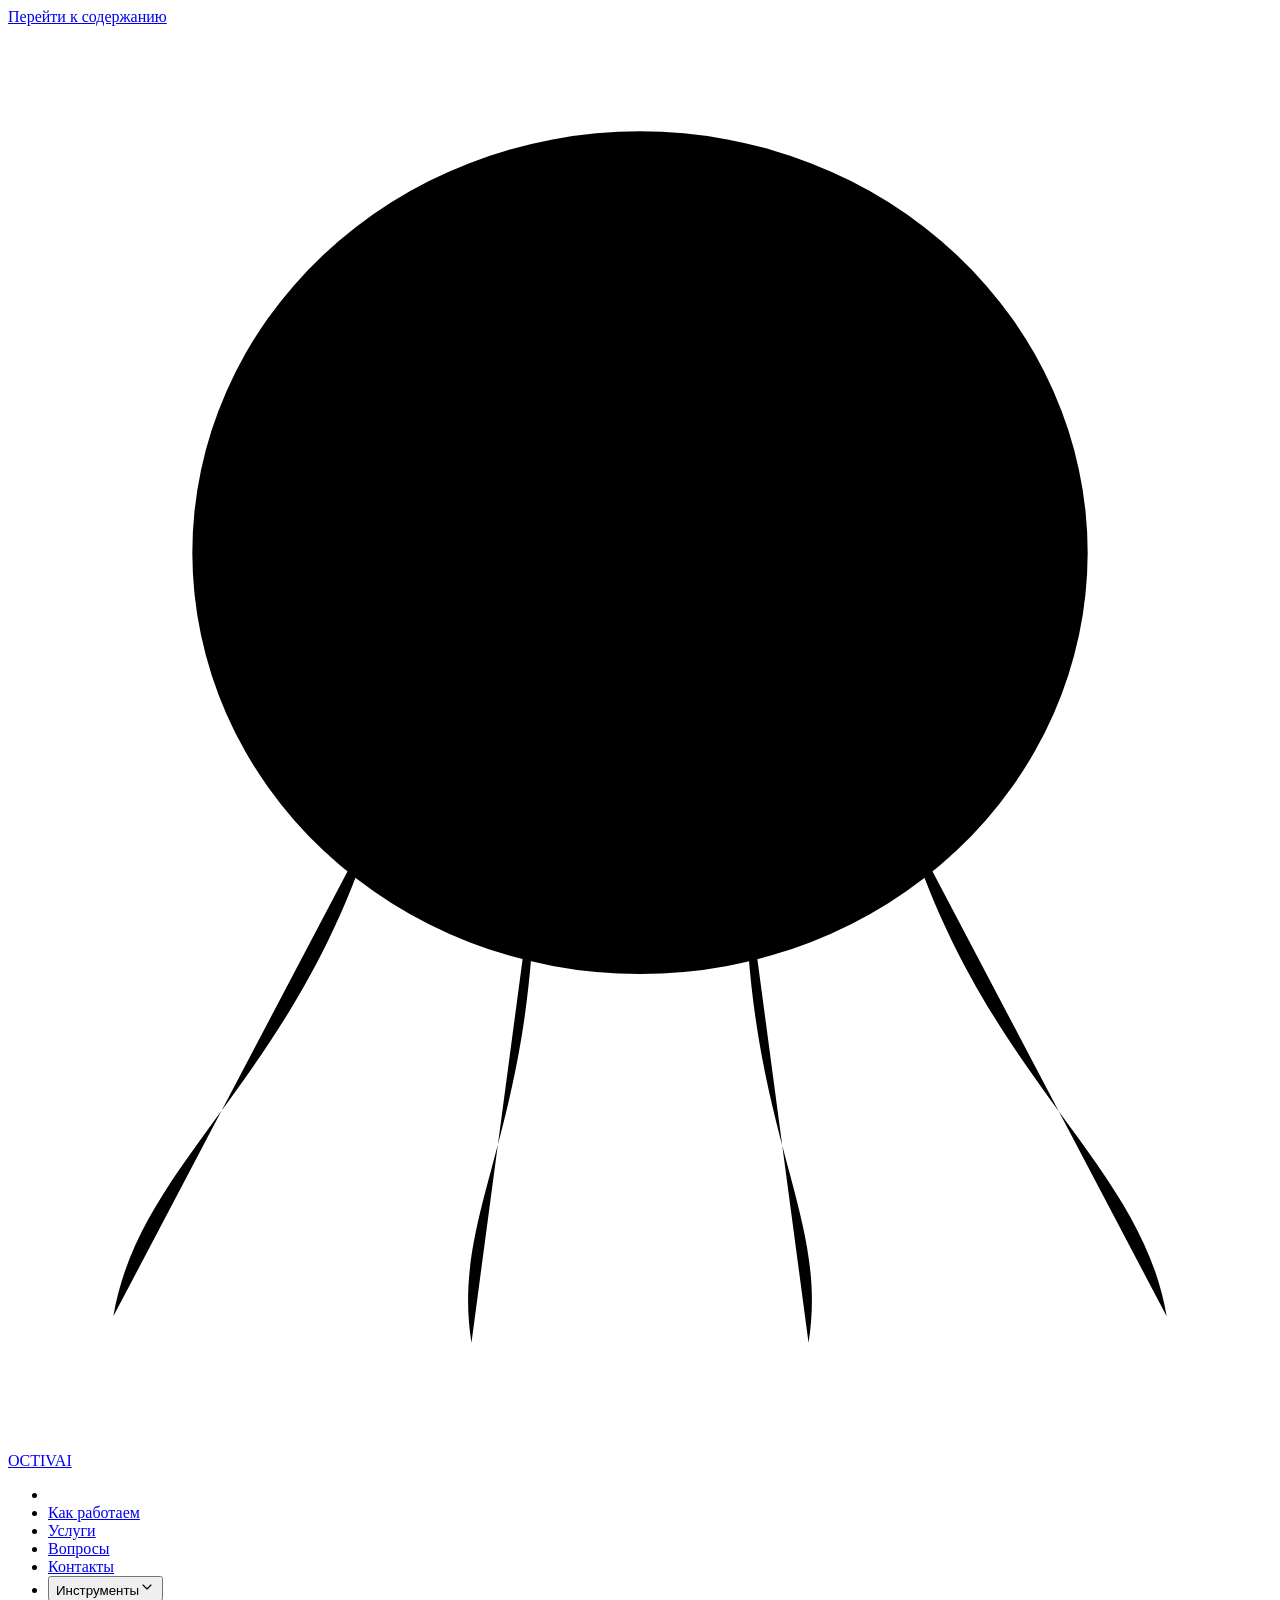
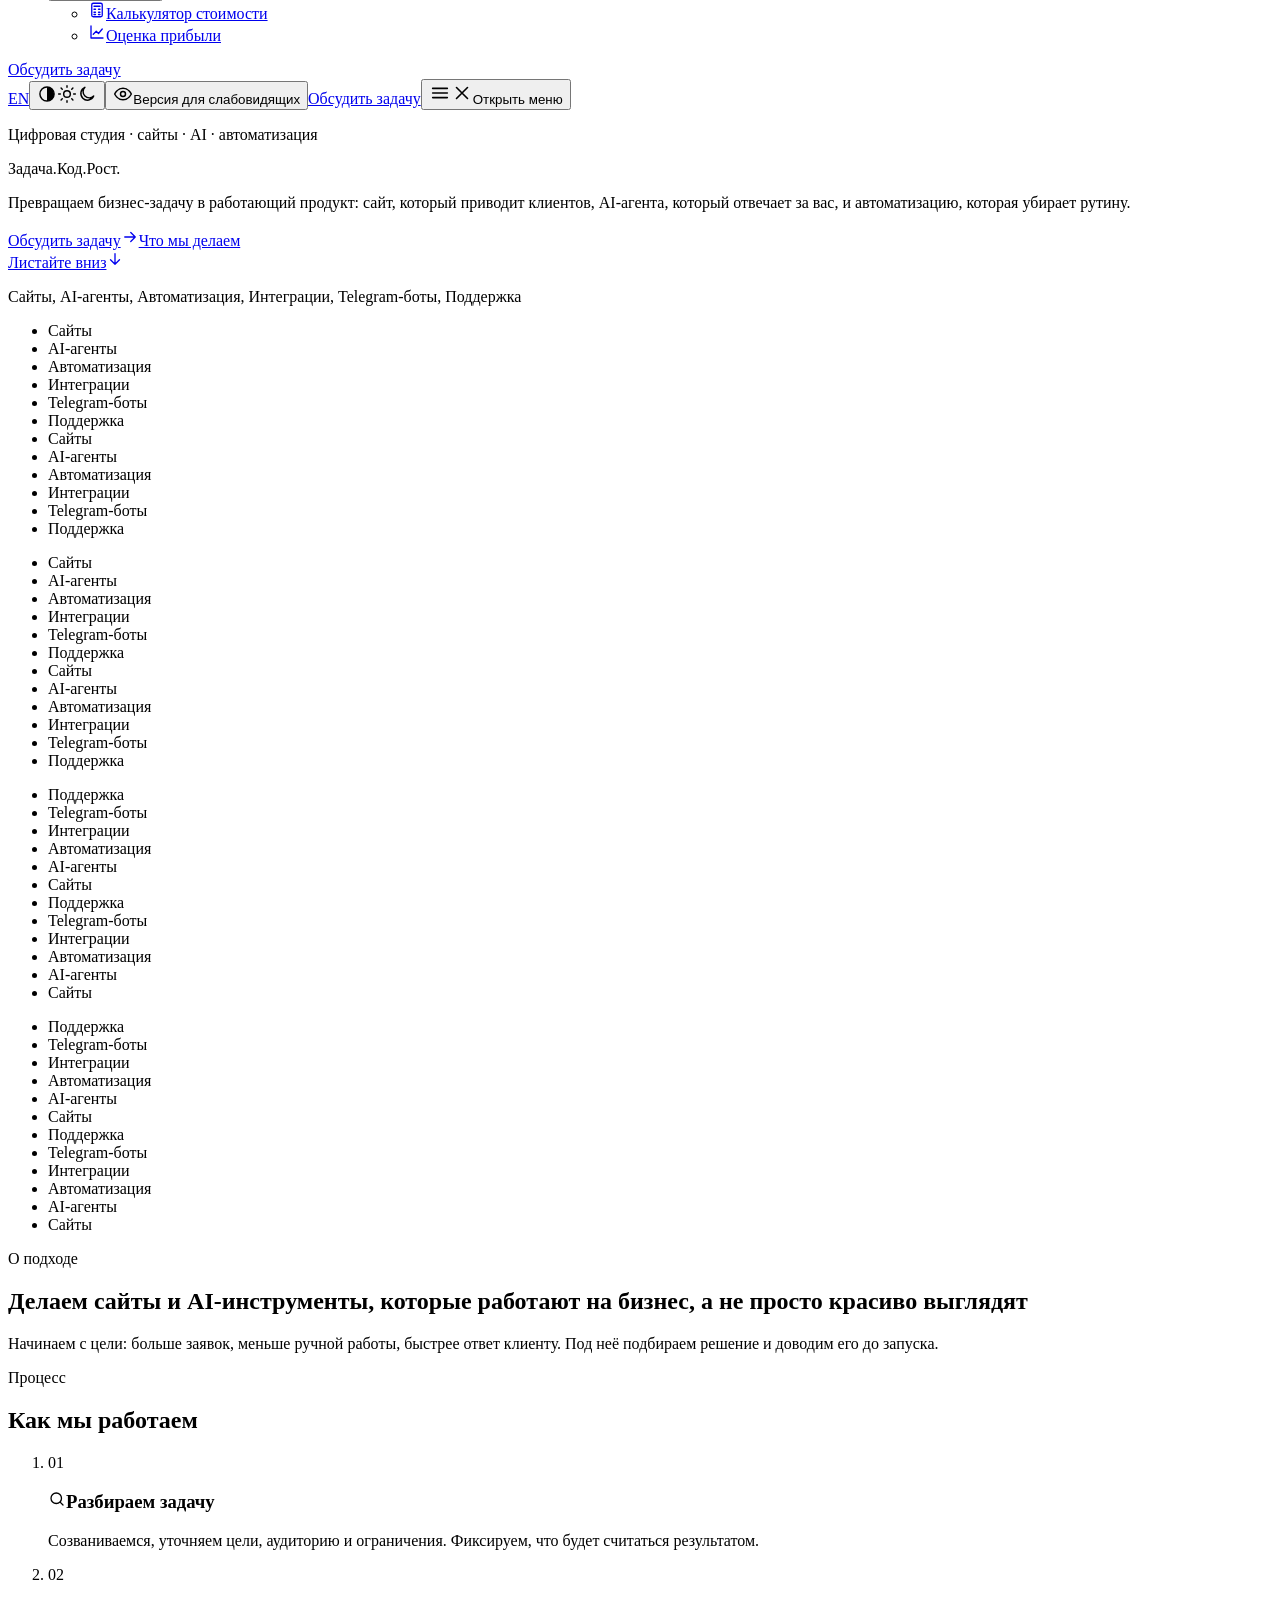
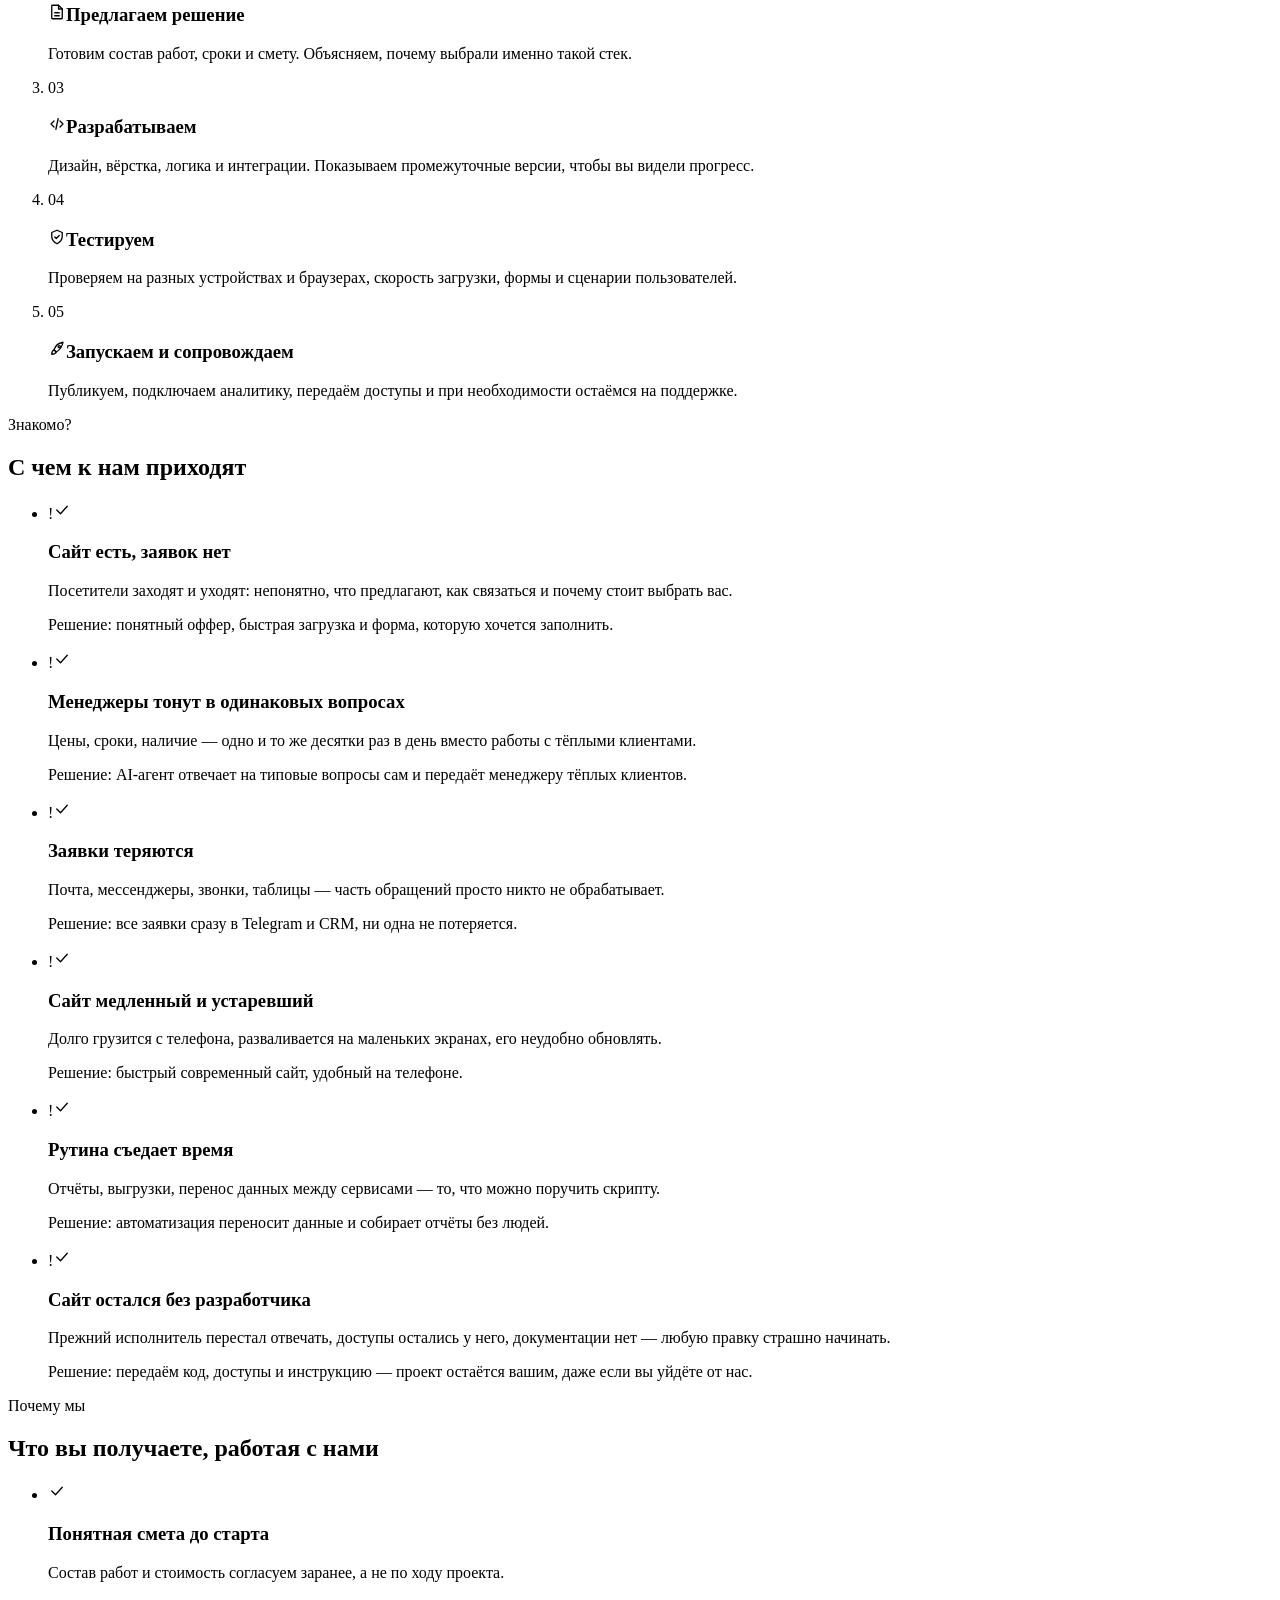
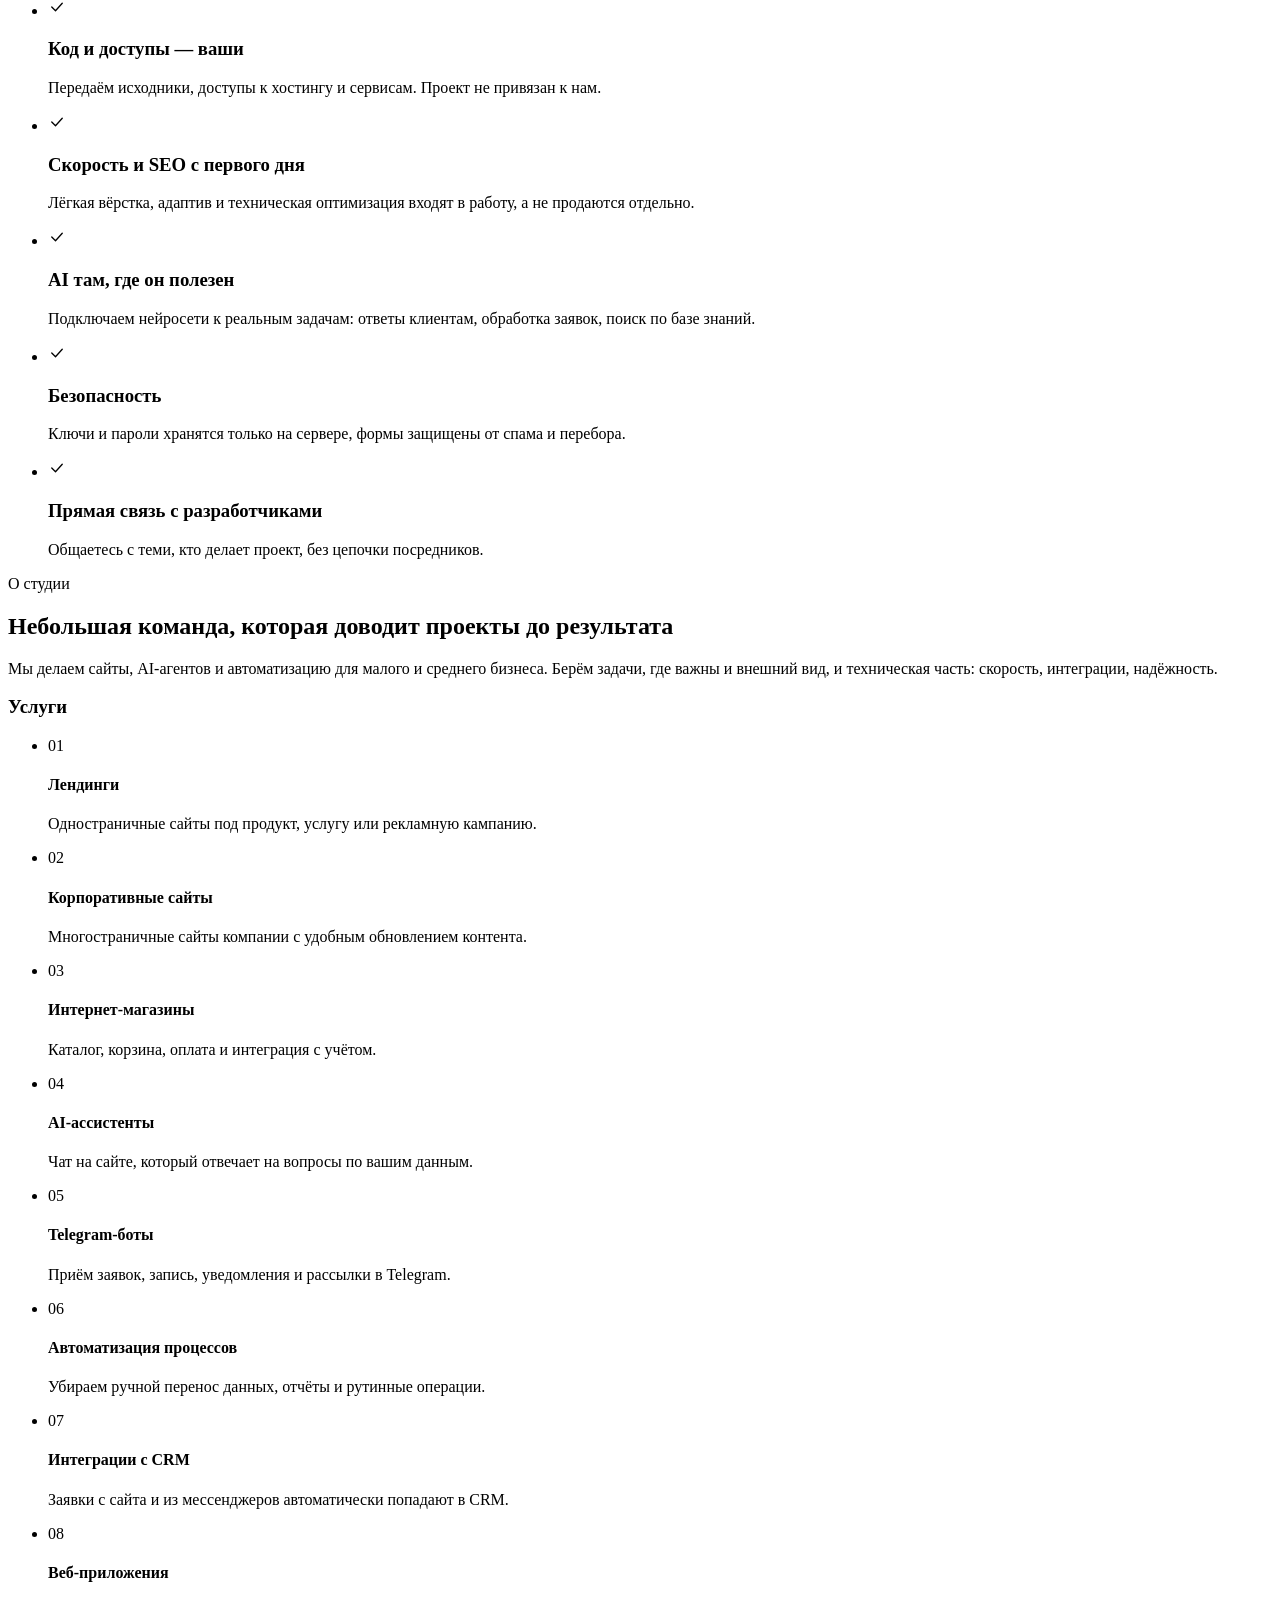
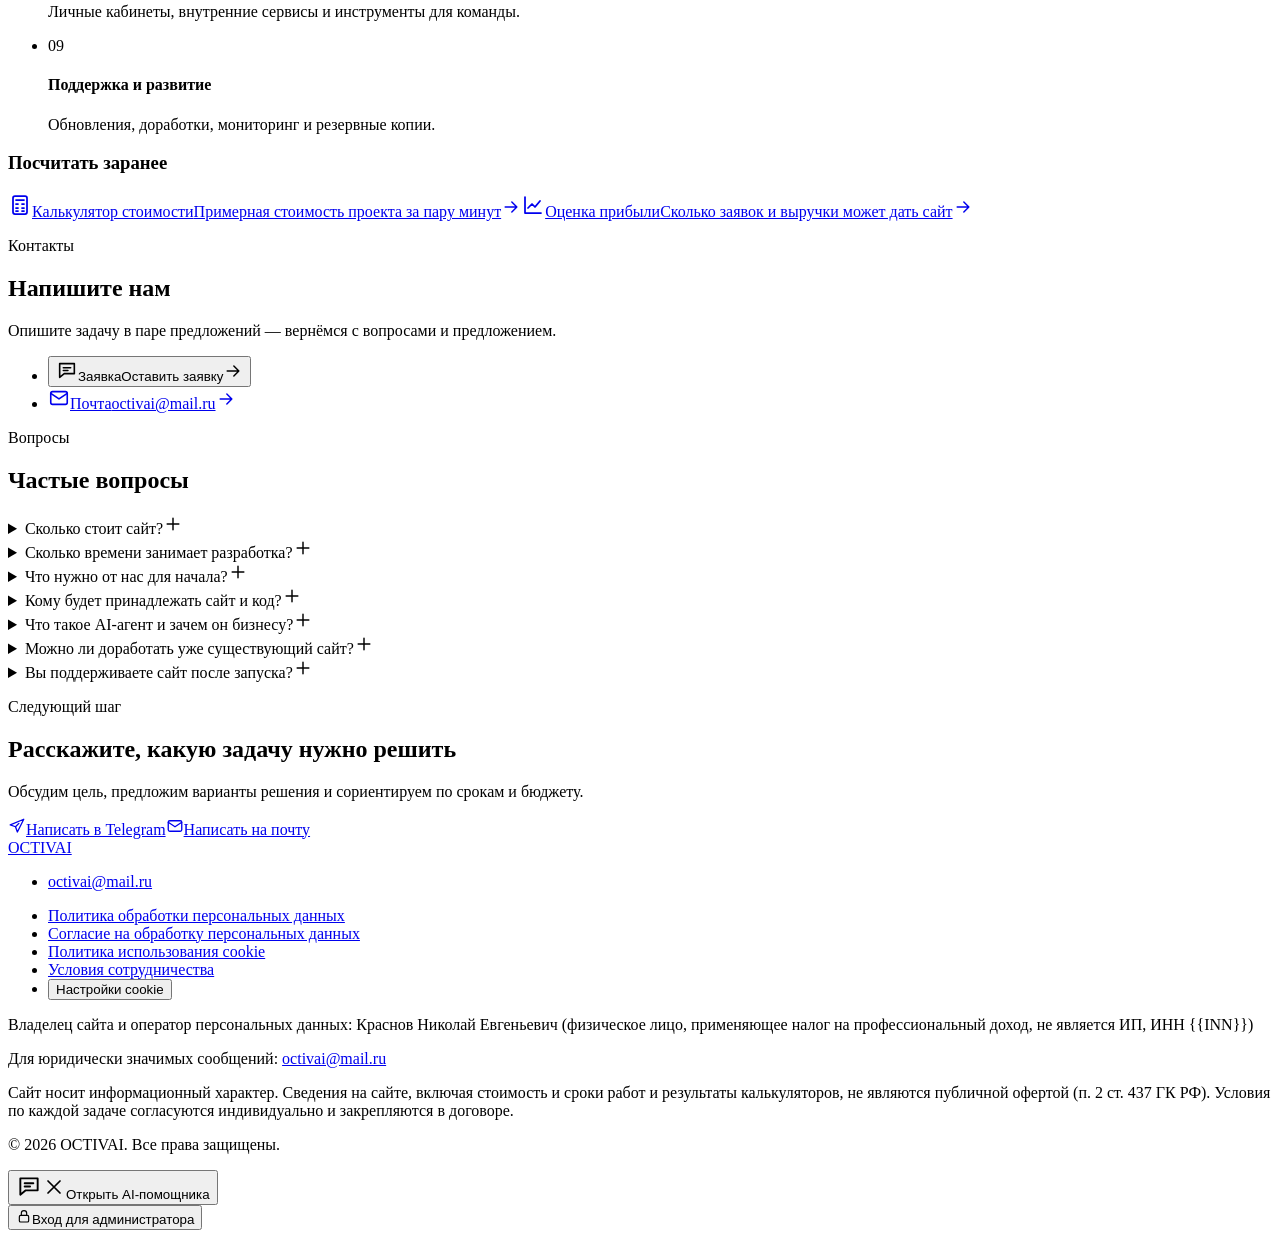
==== commit 53af0ccc: "Сборка сайта 1f2eb5e" ====
--- a/index.html
+++ b/index.html
@@ -6,9 +6,9 @@
         var theme = localStorage.getItem("theme");
         if (theme === "light" || theme === "dark") document.documentElement.dataset.theme = theme;
       } catch (e) {}
-    </script><link rel="stylesheet" href="/studio-landing-demo/_astro/Base.CER_06Nv.css"><link rel="stylesheet" href="/studio-landing-demo/_astro/HomePage.D_6KI-Jl.css"></head><body><script>
+    </script><link rel="stylesheet" href="/studio-landing-demo/_astro/Base.BFYu5ljC.css"><link rel="stylesheet" href="/studio-landing-demo/_astro/HomePage.D_6KI-Jl.css"></head><body><script>
       // Восстанавливаем режим для слабовидящих до отрисовки контента
       try {
         if (localStorage.getItem("a11y-mode") === "1") document.body.classList.add("a11y-mode");
       } catch (e) {}
-    </script><a class="skip-link" href="#main">Перейти к содержанию</a><div class="grain" aria-hidden="true" data-decor></div><header class="nav" data-nav data-astro-cid-wpvy4v7s><span class="nav__progress" aria-hidden="true" data-nav-progress data-astro-cid-wpvy4v7s></span><div class="nav__inner container" data-astro-cid-wpvy4v7s><a class="nav__logo" href="/studio-landing-demo/" aria-label="На главную" data-astro-cid-wpvy4v7s><!-- Знак-осьминог: тот же рисунок, что в public/favicon.svg и иконках (tools/make-images.py) --><svg class="nav__logo-mark" viewBox="4 3 24 27" aria-hidden="true" focusable="false" data-astro-cid-wpvy4v7s><path class="nav__logo-arms" d="M11 18c-1.5 5-4.5 6.5-5 9.5M14 19c0 5-1.6 6.5-1.2 9M18 19c0 5 1.6 6.5 1.2 9M21 18c1.5 5 4.5 6.5 5 9.5" data-astro-cid-wpvy4v7s></path><ellipse cx="16" cy="13" rx="8.5" ry="8" data-astro-cid-wpvy4v7s></ellipse><circle class="nav__logo-face" cx="13" cy="13.5" r="1.6" data-astro-cid-wpvy4v7s></circle><circle class="nav__logo-face" cx="19" cy="13.5" r="1.6" data-astro-cid-wpvy4v7s></circle><path class="nav__logo-smile" d="M14.9 16.9q1.1 1.2 2.2 0" data-astro-cid-wpvy4v7s></path></svg><span data-astro-cid-wpvy4v7s>OCTIVAI</span></a><nav class="nav__menu" id="navMenu" aria-label="Основное меню" data-nav-menu data-astro-cid-wpvy4v7s><ul class="nav__list" data-nav-list data-astro-cid-wpvy4v7s><li class="nav__indicator" aria-hidden="true" data-nav-indicator data-astro-cid-wpvy4v7s></li><li data-astro-cid-wpvy4v7s><a class="nav__link" href="/studio-landing-demo/#process" data-astro-cid-wpvy4v7s>Как работаем</a></li><li data-astro-cid-wpvy4v7s><a class="nav__link" href="/studio-landing-demo/#services" data-astro-cid-wpvy4v7s>Услуги</a></li><li data-astro-cid-wpvy4v7s><a class="nav__link" href="/studio-landing-demo/#faq" data-astro-cid-wpvy4v7s>Вопросы</a></li><li data-astro-cid-wpvy4v7s><a class="nav__link" href="/studio-landing-demo/#contacts" data-astro-cid-wpvy4v7s>Контакты</a></li><li class="nav__drop" data-astro-cid-wpvy4v7s><button class="nav__link nav__drop-btn" type="button" aria-expanded="false" aria-controls="navTools" data-nav-drop data-astro-cid-wpvy4v7s>Инструменты<svg width="16" height="16" viewBox="0 0 24 24" fill="none" stroke="currentColor" stroke-width="1.75" stroke-linecap="round" stroke-linejoin="round" aria-hidden="true" focusable="false"><path d="m6 9 6 6 6-6"/></svg></button><ul class="nav__drop-list glass" id="navTools" data-astro-cid-wpvy4v7s><li data-astro-cid-wpvy4v7s><a class="nav__drop-link" href="/studio-landing-demo/calculator" data-astro-cid-wpvy4v7s><svg width="18" height="18" viewBox="0 0 24 24" fill="none" stroke="currentColor" stroke-width="1.75" stroke-linecap="round" stroke-linejoin="round" aria-hidden="true" focusable="false"><rect x="5" y="3" width="14" height="18" rx="2"/><path d="M8 7h8M8 11h2M14 11h2M8 15h2M14 15h2M8 18h2M14 18h2"/></svg>Калькулятор стоимости</a></li><li data-astro-cid-wpvy4v7s><a class="nav__drop-link" href="/studio-landing-demo/profit" data-astro-cid-wpvy4v7s><svg width="18" height="18" viewBox="0 0 24 24" fill="none" stroke="currentColor" stroke-width="1.75" stroke-linecap="round" stroke-linejoin="round" aria-hidden="true" focusable="false"><path d="M4 20V4M4 20h16"/><path d="m7 15 4-4 3 3 5-6"/></svg>Оценка прибыли</a></li></ul></li></ul><a class="btn btn--accent nav__cta-mobile" href="/studio-landing-demo/#contacts" data-modal-open="contactModal" data-astro-cid-wpvy4v7s>Обсудить задачу</a></nav><div class="nav__actions" data-astro-cid-wpvy4v7s><a class="nav__icon-btn nav__lang" href="/studio-landing-demo/en/" hreflang="en" lang="en" aria-label="English version" title="English version" data-astro-cid-wpvy4v7s>EN</a><button class="nav__icon-btn nav__theme" type="button" title="Тема: как в системе. Нажмите, чтобы выбрать светлую" aria-label="Тема: как в системе. Нажмите, чтобы выбрать светлую" data-theme-toggle data-label-auto="Тема: как в системе. Нажмите, чтобы выбрать светлую" data-label-light="Тема: светлая. Нажмите, чтобы выбрать тёмную" data-label-dark="Тема: тёмная. Нажмите, чтобы вернуть системную" data-astro-cid-wpvy4v7s><svg class="nav__theme-auto" width="20" height="20" viewBox="0 0 24 24" fill="none" stroke="currentColor" stroke-width="1.75" stroke-linecap="round" stroke-linejoin="round" aria-hidden="true" focusable="false"><circle cx="12" cy="12" r="8.5"/><path d="M12 3.5v17a8.5 8.5 0 0 0 0-17z" fill="currentColor" stroke="none"/></svg><svg class="nav__theme-light" width="20" height="20" viewBox="0 0 24 24" fill="none" stroke="currentColor" stroke-width="1.75" stroke-linecap="round" stroke-linejoin="round" aria-hidden="true" focusable="false"><circle cx="12" cy="12" r="4"/><path d="M12 2v2M12 20v2M4.9 4.9l1.4 1.4M17.7 17.7l1.4 1.4M2 12h2M20 12h2M4.9 19.1l1.4-1.4M17.7 6.3l1.4-1.4"/></svg><svg class="nav__theme-dark" width="20" height="20" viewBox="0 0 24 24" fill="none" stroke="currentColor" stroke-width="1.75" stroke-linecap="round" stroke-linejoin="round" aria-hidden="true" focusable="false"><path d="M20 14.5A8 8 0 1 1 9.5 4a6.5 6.5 0 0 0 10.5 10.5z"/></svg></button><button class="nav__icon-btn" type="button" aria-pressed="false" title="Версия для слабовидящих" data-a11y-toggle data-astro-cid-wpvy4v7s><svg width="20" height="20" viewBox="0 0 24 24" fill="none" stroke="currentColor" stroke-width="1.75" stroke-linecap="round" stroke-linejoin="round" aria-hidden="true" focusable="false"><path d="M2 12s3.5-7 10-7 10 7 10 7-3.5 7-10 7S2 12 2 12z"/><circle cx="12" cy="12" r="3"/></svg><span class="sr-only" data-astro-cid-wpvy4v7s>Версия для слабовидящих</span></button><a class="btn btn--accent nav__cta" href="/studio-landing-demo/#contacts" data-modal-open="contactModal" data-astro-cid-wpvy4v7s>Обсудить задачу</a><button class="nav__icon-btn nav__burger" type="button" aria-expanded="false" aria-controls="navMenu" data-label-open="Открыть меню" data-label-close="Закрыть меню" data-nav-burger data-astro-cid-wpvy4v7s><svg class="nav__burger-open" width="22" height="22" viewBox="0 0 24 24" fill="none" stroke="currentColor" stroke-width="1.75" stroke-linecap="round" stroke-linejoin="round" aria-hidden="true" focusable="false"><path d="M4 7h16M4 12h16M4 17h16"/></svg><svg class="nav__burger-close" width="22" height="22" viewBox="0 0 24 24" fill="none" stroke="currentColor" stroke-width="1.75" stroke-linecap="round" stroke-linejoin="round" aria-hidden="true" focusable="false"><path d="M6 6l12 12M18 6 6 18"/></svg><span class="sr-only" data-nav-burger-label data-astro-cid-wpvy4v7s>Открыть меню</span></button></div></div></header><main id="main"><section class="hero" aria-labelledby="heroWords" data-octo-sec="tap" data-astro-cid-ge2uvauf><div class="hero__bg" aria-hidden="true" data-decor data-astro-cid-ge2uvauf><div class="hero__glow" data-astro-cid-ge2uvauf></div><div class="hero__grid" data-astro-cid-ge2uvauf></div><div class="hero__shade" data-astro-cid-ge2uvauf></div></div><div class="hero__content container" data-astro-cid-ge2uvauf><p class="kicker hero__kicker" data-astro-cid-ge2uvauf>Цифровая студия · сайты · AI · автоматизация</p><p class="hero__words" id="heroWords" data-astro-cid-ge2uvauf><span class="hero__word hero__word--solid" data-octo data-astro-cid-ge2uvauf>Задача.</span><span class="hero__word hero__word--stroke" data-octo data-astro-cid-ge2uvauf>Код.</span><span class="hero__word hero__word--accent" data-octo data-astro-cid-ge2uvauf>Рост.</span></p><p class="hero__sub" data-astro-cid-ge2uvauf>Превращаем бизнес-задачу в работающий продукт: сайт, который приводит клиентов, AI-агента, который отвечает за вас, и автоматизацию, которая убирает рутину.</p><div class="hero__actions" data-astro-cid-ge2uvauf><a class="btn btn--accent" href="#contacts" data-modal-open="contactModal" data-octo data-astro-cid-ge2uvauf>Обсудить задачу<svg width="18" height="18" viewBox="0 0 24 24" fill="none" stroke="currentColor" stroke-width="1.75" stroke-linecap="round" stroke-linejoin="round" aria-hidden="true" focusable="false"><path d="M5 12h14M13 6l6 6-6 6"/></svg></a><a class="btn btn--ghost" href="#services" data-astro-cid-ge2uvauf>Что мы делаем</a></div></div><a class="hero__scroll" href="#thesis" data-astro-cid-ge2uvauf><span data-astro-cid-ge2uvauf>Листайте вниз</span><svg width="18" height="18" viewBox="0 0 24 24" fill="none" stroke="currentColor" stroke-width="1.75" stroke-linecap="round" stroke-linejoin="round" aria-hidden="true" focusable="false"><path d="M12 5v14M6 13l6 6 6-6"/></svg></a></section><div class="marquee" data-decor data-octo-avoid data-astro-cid-543bmuqs><p class="sr-only" data-astro-cid-543bmuqs>Сайты, AI-агенты, Автоматизация, Интеграции, Telegram-боты, Поддержка</p><div class="marquee__row marquee__row--solid" aria-hidden="true" data-astro-cid-543bmuqs><div class="marquee__track marquee__track--left" data-astro-cid-543bmuqs><ul class="marquee__group" data-astro-cid-543bmuqs><li class="marquee__item" data-astro-cid-543bmuqs>Сайты</li><li class="marquee__item" data-astro-cid-543bmuqs>AI-агенты</li><li class="marquee__item" data-astro-cid-543bmuqs>Автоматизация</li><li class="marquee__item" data-astro-cid-543bmuqs>Интеграции</li><li class="marquee__item" data-astro-cid-543bmuqs>Telegram-боты</li><li class="marquee__item" data-astro-cid-543bmuqs>Поддержка</li><li class="marquee__item" data-astro-cid-543bmuqs>Сайты</li><li class="marquee__item" data-astro-cid-543bmuqs>AI-агенты</li><li class="marquee__item" data-astro-cid-543bmuqs>Автоматизация</li><li class="marquee__item" data-astro-cid-543bmuqs>Интеграции</li><li class="marquee__item" data-astro-cid-543bmuqs>Telegram-боты</li><li class="marquee__item" data-astro-cid-543bmuqs>Поддержка</li></ul><ul class="marquee__group" data-astro-cid-543bmuqs><li class="marquee__item" data-astro-cid-543bmuqs>Сайты</li><li class="marquee__item" data-astro-cid-543bmuqs>AI-агенты</li><li class="marquee__item" data-astro-cid-543bmuqs>Автоматизация</li><li class="marquee__item" data-astro-cid-543bmuqs>Интеграции</li><li class="marquee__item" data-astro-cid-543bmuqs>Telegram-боты</li><li class="marquee__item" data-astro-cid-543bmuqs>Поддержка</li><li class="marquee__item" data-astro-cid-543bmuqs>Сайты</li><li class="marquee__item" data-astro-cid-543bmuqs>AI-агенты</li><li class="marquee__item" data-astro-cid-543bmuqs>Автоматизация</li><li class="marquee__item" data-astro-cid-543bmuqs>Интеграции</li><li class="marquee__item" data-astro-cid-543bmuqs>Telegram-боты</li><li class="marquee__item" data-astro-cid-543bmuqs>Поддержка</li></ul></div></div><div class="marquee__row marquee__row--stroke" aria-hidden="true" data-astro-cid-543bmuqs><div class="marquee__track marquee__track--right" data-astro-cid-543bmuqs><ul class="marquee__group" data-astro-cid-543bmuqs><li class="marquee__item" data-astro-cid-543bmuqs>Поддержка</li><li class="marquee__item" data-astro-cid-543bmuqs>Telegram-боты</li><li class="marquee__item" data-astro-cid-543bmuqs>Интеграции</li><li class="marquee__item" data-astro-cid-543bmuqs>Автоматизация</li><li class="marquee__item" data-astro-cid-543bmuqs>AI-агенты</li><li class="marquee__item" data-astro-cid-543bmuqs>Сайты</li><li class="marquee__item" data-astro-cid-543bmuqs>Поддержка</li><li class="marquee__item" data-astro-cid-543bmuqs>Telegram-боты</li><li class="marquee__item" data-astro-cid-543bmuqs>Интеграции</li><li class="marquee__item" data-astro-cid-543bmuqs>Автоматизация</li><li class="marquee__item" data-astro-cid-543bmuqs>AI-агенты</li><li class="marquee__item" data-astro-cid-543bmuqs>Сайты</li></ul><ul class="marquee__group" data-astro-cid-543bmuqs><li class="marquee__item" data-astro-cid-543bmuqs>Поддержка</li><li class="marquee__item" data-astro-cid-543bmuqs>Telegram-боты</li><li class="marquee__item" data-astro-cid-543bmuqs>Интеграции</li><li class="marquee__item" data-astro-cid-543bmuqs>Автоматизация</li><li class="marquee__item" data-astro-cid-543bmuqs>AI-агенты</li><li class="marquee__item" data-astro-cid-543bmuqs>Сайты</li><li class="marquee__item" data-astro-cid-543bmuqs>Поддержка</li><li class="marquee__item" data-astro-cid-543bmuqs>Telegram-боты</li><li class="marquee__item" data-astro-cid-543bmuqs>Интеграции</li><li class="marquee__item" data-astro-cid-543bmuqs>Автоматизация</li><li class="marquee__item" data-astro-cid-543bmuqs>AI-агенты</li><li class="marquee__item" data-astro-cid-543bmuqs>Сайты</li></ul></div></div></div><section class="section thesis" id="thesis" data-octo-sec="tap" data-astro-cid-2xkhxdue><div class="container" data-astro-cid-2xkhxdue><p class="kicker" data-astro-cid-2xkhxdue>О подходе</p><h1 class="thesis__title" data-octo data-astro-cid-2xkhxdue>Делаем сайты и AI-инструменты, которые работают на бизнес, а не просто красиво выглядят</h1><p class="thesis__text" data-octo data-astro-cid-2xkhxdue>Начинаем с цели: больше заявок, меньше ручной работы, быстрее ответ клиенту. Под неё подбираем решение и доводим его до запуска.</p></div></section><section class="section section--alt" id="process" aria-labelledby="processTitle" data-octo-sec="tap" data-astro-cid-grsovck6><div class="container" data-astro-cid-grsovck6><div class="section__head" data-astro-cid-grsovck6><p class="kicker" data-astro-cid-grsovck6>Процесс</p><h2 class="section__title" id="processTitle" style="--i:1" data-astro-cid-grsovck6>Как мы работаем</h2></div><div class="steps-wrap" data-astro-cid-grsovck6><div class="steps__track" aria-hidden="true" data-astro-cid-grsovck6><div class="steps__fill" data-astro-cid-grsovck6></div></div><ol class="steps" data-astro-cid-grsovck6><li class="step" data-octo data-astro-cid-grsovck6><div class="step__head" data-astro-cid-grsovck6><span class="step__node" data-astro-cid-grsovck6>01</span></div><h3 class="step__title" data-astro-cid-grsovck6><span class="step__icon" aria-hidden="true" data-astro-cid-grsovck6><svg width="18" height="18" viewBox="0 0 24 24" fill="none" stroke="currentColor" stroke-width="1.75" stroke-linecap="round" stroke-linejoin="round" aria-hidden="true" focusable="false"><circle cx="11" cy="11" r="7"/><path d="m20 20-3.5-3.5"/></svg></span>Разбираем задачу</h3><p class="step__desc" data-astro-cid-grsovck6>Созваниваемся, уточняем цели, аудиторию и ограничения. Фиксируем, что будет считаться результатом.</p></li><li class="step" data-octo data-astro-cid-grsovck6><div class="step__head" data-astro-cid-grsovck6><span class="step__node" data-astro-cid-grsovck6>02</span></div><h3 class="step__title" data-astro-cid-grsovck6><span class="step__icon" aria-hidden="true" data-astro-cid-grsovck6><svg width="18" height="18" viewBox="0 0 24 24" fill="none" stroke="currentColor" stroke-width="1.75" stroke-linecap="round" stroke-linejoin="round" aria-hidden="true" focusable="false"><path d="M14 3H6a1 1 0 0 0-1 1v16a1 1 0 0 0 1 1h12a1 1 0 0 0 1-1V8z"/><path d="M14 3v5h5M9 13h6M9 17h6"/></svg></span>Предлагаем решение</h3><p class="step__desc" data-astro-cid-grsovck6>Готовим состав работ, сроки и смету. Объясняем, почему выбрали именно такой стек.</p></li><li class="step" data-octo data-astro-cid-grsovck6><div class="step__head" data-astro-cid-grsovck6><span class="step__node" data-astro-cid-grsovck6>03</span></div><h3 class="step__title" data-astro-cid-grsovck6><span class="step__icon" aria-hidden="true" data-astro-cid-grsovck6><svg width="18" height="18" viewBox="0 0 24 24" fill="none" stroke="currentColor" stroke-width="1.75" stroke-linecap="round" stroke-linejoin="round" aria-hidden="true" focusable="false"><path d="m8 8-4 4 4 4M16 8l4 4-4 4M13.5 5l-3 14"/></svg></span>Разрабатываем</h3><p class="step__desc" data-astro-cid-grsovck6>Дизайн, вёрстка, логика и интеграции. Показываем промежуточные версии, чтобы вы видели прогресс.</p></li><li class="step" data-octo data-astro-cid-grsovck6><div class="step__head" data-astro-cid-grsovck6><span class="step__node" data-astro-cid-grsovck6>04</span></div><h3 class="step__title" data-astro-cid-grsovck6><span class="step__icon" aria-hidden="true" data-astro-cid-grsovck6><svg width="18" height="18" viewBox="0 0 24 24" fill="none" stroke="currentColor" stroke-width="1.75" stroke-linecap="round" stroke-linejoin="round" aria-hidden="true" focusable="false"><path d="M12 3 5 6v5c0 4.5 3 8 7 10 4-2 7-5.5 7-10V6z"/><path d="m9 12 2 2 4-4"/></svg></span>Тестируем</h3><p class="step__desc" data-astro-cid-grsovck6>Проверяем на разных устройствах и браузерах, скорость загрузки, формы и сценарии пользователей.</p></li><li class="step" data-octo data-astro-cid-grsovck6><div class="step__head" data-astro-cid-grsovck6><span class="step__node" data-astro-cid-grsovck6>05</span></div><h3 class="step__title" data-astro-cid-grsovck6><span class="step__icon" aria-hidden="true" data-astro-cid-grsovck6><svg width="18" height="18" viewBox="0 0 24 24" fill="none" stroke="currentColor" stroke-width="1.75" stroke-linecap="round" stroke-linejoin="round" aria-hidden="true" focusable="false"><path d="M5 19c0-3 1-5 3-6l3 3c-1 2-3 3-6 3z"/><path d="M11 16 8 13c2-6 6-9 12-10-1 6-4 10-9 13z"/><circle cx="15" cy="9" r="1.5"/></svg></span>Запускаем и сопровождаем</h3><p class="step__desc" data-astro-cid-grsovck6>Публикуем, подключаем аналитику, передаём доступы и при необходимости остаёмся на поддержке.</p></li></ol></div></div></section><section class="section" id="problems" aria-labelledby="probTitle" data-octo-sec="pull" data-astro-cid-tvrjpl4u><div class="container" data-astro-cid-tvrjpl4u><div class="section__head" data-astro-cid-tvrjpl4u><p class="kicker" data-astro-cid-tvrjpl4u>Знакомо?</p><h2 class="section__title" id="probTitle" data-astro-cid-tvrjpl4u>С чем к нам приходят</h2></div><ul class="problems" data-astro-cid-tvrjpl4u><li class="problem card" data-octo data-astro-cid-tvrjpl4u><span class="problem__mark card__icon" aria-hidden="true" data-astro-cid-tvrjpl4u><span class="problem__bang" data-astro-cid-tvrjpl4u>!</span><svg class="problem__ok" width="18" height="18" viewBox="0 0 24 24" fill="none" stroke="currentColor" stroke-width="1.75" stroke-linecap="round" stroke-linejoin="round" aria-hidden="true" focusable="false"><path d="m5 12 5 5 9-10"/></svg></span><h3 class="problem__title" data-astro-cid-tvrjpl4u>Сайт есть, заявок нет</h3><p class="problem__desc" data-astro-cid-tvrjpl4u>Посетители заходят и уходят: непонятно, что предлагают, как связаться и почему стоит выбрать вас.</p><div class="problem__fix" data-astro-cid-tvrjpl4u><p data-astro-cid-tvrjpl4u>Решение: понятный оффер, быстрая загрузка и форма, которую хочется заполнить.</p></div></li><li class="problem card" data-octo data-astro-cid-tvrjpl4u><span class="problem__mark card__icon" aria-hidden="true" data-astro-cid-tvrjpl4u><span class="problem__bang" data-astro-cid-tvrjpl4u>!</span><svg class="problem__ok" width="18" height="18" viewBox="0 0 24 24" fill="none" stroke="currentColor" stroke-width="1.75" stroke-linecap="round" stroke-linejoin="round" aria-hidden="true" focusable="false"><path d="m5 12 5 5 9-10"/></svg></span><h3 class="problem__title" data-astro-cid-tvrjpl4u>Менеджеры тонут в одинаковых вопросах</h3><p class="problem__desc" data-astro-cid-tvrjpl4u>Цены, сроки, наличие — одно и то же десятки раз в день вместо работы с тёплыми клиентами.</p><div class="problem__fix" data-astro-cid-tvrjpl4u><p data-astro-cid-tvrjpl4u>Решение: AI-агент отвечает на типовые вопросы сам и передаёт менеджеру тёплых клиентов.</p></div></li><li class="problem card" data-octo data-astro-cid-tvrjpl4u><span class="problem__mark card__icon" aria-hidden="true" data-astro-cid-tvrjpl4u><span class="problem__bang" data-astro-cid-tvrjpl4u>!</span><svg class="problem__ok" width="18" height="18" viewBox="0 0 24 24" fill="none" stroke="currentColor" stroke-width="1.75" stroke-linecap="round" stroke-linejoin="round" aria-hidden="true" focusable="false"><path d="m5 12 5 5 9-10"/></svg></span><h3 class="problem__title" data-astro-cid-tvrjpl4u>Заявки теряются</h3><p class="problem__desc" data-astro-cid-tvrjpl4u>Почта, мессенджеры, звонки, таблицы — часть обращений просто никто не обрабатывает.</p><div class="problem__fix" data-astro-cid-tvrjpl4u><p data-astro-cid-tvrjpl4u>Решение: все заявки сразу в Telegram и CRM, ни одна не потеряется.</p></div></li><li class="problem card" data-octo data-astro-cid-tvrjpl4u><span class="problem__mark card__icon" aria-hidden="true" data-astro-cid-tvrjpl4u><span class="problem__bang" data-astro-cid-tvrjpl4u>!</span><svg class="problem__ok" width="18" height="18" viewBox="0 0 24 24" fill="none" stroke="currentColor" stroke-width="1.75" stroke-linecap="round" stroke-linejoin="round" aria-hidden="true" focusable="false"><path d="m5 12 5 5 9-10"/></svg></span><h3 class="problem__title" data-astro-cid-tvrjpl4u>Сайт медленный и устаревший</h3><p class="problem__desc" data-astro-cid-tvrjpl4u>Долго грузится с телефона, разваливается на маленьких экранах, его неудобно обновлять.</p><div class="problem__fix" data-astro-cid-tvrjpl4u><p data-astro-cid-tvrjpl4u>Решение: быстрый современный сайт, удобный на телефоне.</p></div></li><li class="problem card" data-octo data-astro-cid-tvrjpl4u><span class="problem__mark card__icon" aria-hidden="true" data-astro-cid-tvrjpl4u><span class="problem__bang" data-astro-cid-tvrjpl4u>!</span><svg class="problem__ok" width="18" height="18" viewBox="0 0 24 24" fill="none" stroke="currentColor" stroke-width="1.75" stroke-linecap="round" stroke-linejoin="round" aria-hidden="true" focusable="false"><path d="m5 12 5 5 9-10"/></svg></span><h3 class="problem__title" data-astro-cid-tvrjpl4u>Рутина съедает время</h3><p class="problem__desc" data-astro-cid-tvrjpl4u>Отчёты, выгрузки, перенос данных между сервисами — то, что можно поручить скрипту.</p><div class="problem__fix" data-astro-cid-tvrjpl4u><p data-astro-cid-tvrjpl4u>Решение: автоматизация переносит данные и собирает отчёты без людей.</p></div></li><li class="problem card" data-octo data-astro-cid-tvrjpl4u><span class="problem__mark card__icon" aria-hidden="true" data-astro-cid-tvrjpl4u><span class="problem__bang" data-astro-cid-tvrjpl4u>!</span><svg class="problem__ok" width="18" height="18" viewBox="0 0 24 24" fill="none" stroke="currentColor" stroke-width="1.75" stroke-linecap="round" stroke-linejoin="round" aria-hidden="true" focusable="false"><path d="m5 12 5 5 9-10"/></svg></span><h3 class="problem__title" data-astro-cid-tvrjpl4u>Сайт остался без разработчика</h3><p class="problem__desc" data-astro-cid-tvrjpl4u>Прежний исполнитель перестал отвечать, доступы остались у него, документации нет — любую правку страшно начинать.</p><div class="problem__fix" data-astro-cid-tvrjpl4u><p data-astro-cid-tvrjpl4u>Решение: передаём код, доступы и инструкцию — проект остаётся вашим, даже если вы уйдёте от нас.</p></div></li></ul></div></section><section class="section section--alt" id="why" aria-labelledby="whyTitle" data-octo-sec="tap" data-astro-cid-2ojqaodh><div class="container" data-astro-cid-2ojqaodh><div class="section__head" data-astro-cid-2ojqaodh><p class="kicker" data-astro-cid-2ojqaodh>Почему мы</p><h2 class="section__title" id="whyTitle" data-astro-cid-2ojqaodh>Что вы получаете, работая с нами</h2></div><ul class="why" data-astro-cid-2ojqaodh><li class="why__item card" data-octo data-astro-cid-2ojqaodh><span class="card__icon" data-astro-cid-2ojqaodh><svg width="18" height="18" viewBox="0 0 24 24" fill="none" stroke="currentColor" stroke-width="1.75" stroke-linecap="round" stroke-linejoin="round" aria-hidden="true" focusable="false"><path d="m5 12 5 5 9-10"/></svg></span><div data-astro-cid-2ojqaodh><h3 class="why__title" data-astro-cid-2ojqaodh>Понятная смета до старта</h3><p class="why__desc" data-astro-cid-2ojqaodh>Состав работ и стоимость согласуем заранее, а не по ходу проекта.</p></div></li><li class="why__item card" data-octo data-astro-cid-2ojqaodh><span class="card__icon" data-astro-cid-2ojqaodh><svg width="18" height="18" viewBox="0 0 24 24" fill="none" stroke="currentColor" stroke-width="1.75" stroke-linecap="round" stroke-linejoin="round" aria-hidden="true" focusable="false"><path d="m5 12 5 5 9-10"/></svg></span><div data-astro-cid-2ojqaodh><h3 class="why__title" data-astro-cid-2ojqaodh>Код и доступы — ваши</h3><p class="why__desc" data-astro-cid-2ojqaodh>Передаём исходники, доступы к хостингу и сервисам. Проект не привязан к нам.</p></div></li><li class="why__item card" data-octo data-astro-cid-2ojqaodh><span class="card__icon" data-astro-cid-2ojqaodh><svg width="18" height="18" viewBox="0 0 24 24" fill="none" stroke="currentColor" stroke-width="1.75" stroke-linecap="round" stroke-linejoin="round" aria-hidden="true" focusable="false"><path d="m5 12 5 5 9-10"/></svg></span><div data-astro-cid-2ojqaodh><h3 class="why__title" data-astro-cid-2ojqaodh>Скорость и SEO с первого дня</h3><p class="why__desc" data-astro-cid-2ojqaodh>Лёгкая вёрстка, адаптив и техническая оптимизация входят в работу, а не продаются отдельно.</p></div></li><li class="why__item card" data-octo data-astro-cid-2ojqaodh><span class="card__icon" data-astro-cid-2ojqaodh><svg width="18" height="18" viewBox="0 0 24 24" fill="none" stroke="currentColor" stroke-width="1.75" stroke-linecap="round" stroke-linejoin="round" aria-hidden="true" focusable="false"><path d="m5 12 5 5 9-10"/></svg></span><div data-astro-cid-2ojqaodh><h3 class="why__title" data-astro-cid-2ojqaodh>AI там, где он полезен</h3><p class="why__desc" data-astro-cid-2ojqaodh>Подключаем нейросети к реальным задачам: ответы клиентам, обработка заявок, поиск по базе знаний.</p></div></li><li class="why__item card" data-octo data-astro-cid-2ojqaodh><span class="card__icon" data-astro-cid-2ojqaodh><svg width="18" height="18" viewBox="0 0 24 24" fill="none" stroke="currentColor" stroke-width="1.75" stroke-linecap="round" stroke-linejoin="round" aria-hidden="true" focusable="false"><path d="m5 12 5 5 9-10"/></svg></span><div data-astro-cid-2ojqaodh><h3 class="why__title" data-astro-cid-2ojqaodh>Безопасность</h3><p class="why__desc" data-astro-cid-2ojqaodh>Ключи и пароли хранятся только на сервере, формы защищены от спама и перебора.</p></div></li><li class="why__item card" data-octo data-astro-cid-2ojqaodh><span class="card__icon" data-astro-cid-2ojqaodh><svg width="18" height="18" viewBox="0 0 24 24" fill="none" stroke="currentColor" stroke-width="1.75" stroke-linecap="round" stroke-linejoin="round" aria-hidden="true" focusable="false"><path d="m5 12 5 5 9-10"/></svg></span><div data-astro-cid-2ojqaodh><h3 class="why__title" data-astro-cid-2ojqaodh>Прямая связь с разработчиками</h3><p class="why__desc" data-astro-cid-2ojqaodh>Общаетесь с теми, кто делает проект, без цепочки посредников.</p></div></li></ul></div></section><section class="section" id="services" aria-labelledby="aboutTitle" data-octo-sec="tap" data-astro-cid-lesv7jgp><div class="container" data-astro-cid-lesv7jgp><div class="about" data-astro-cid-lesv7jgp><div data-astro-cid-lesv7jgp><p class="kicker" data-astro-cid-lesv7jgp>О студии</p><h2 class="section__title" id="aboutTitle" style="--i:1" data-astro-cid-lesv7jgp>Небольшая команда, которая доводит проекты до результата</h2></div><div style="--i:2" data-astro-cid-lesv7jgp><p class="about__text" data-astro-cid-lesv7jgp>Мы делаем сайты, AI-агентов и автоматизацию для малого и среднего бизнеса. Берём задачи, где важны и внешний вид, и техническая часть: скорость, интеграции, надёжность.</p></div></div><h3 class="services__title" data-astro-cid-lesv7jgp>Услуги</h3><ul class="services" data-astro-cid-lesv7jgp><li class="service card" data-octo data-astro-cid-lesv7jgp><span class="service__num" data-astro-cid-lesv7jgp>01</span><h4 class="service__name" data-astro-cid-lesv7jgp>Лендинги</h4><p class="service__desc" data-astro-cid-lesv7jgp>Одностраничные сайты под продукт, услугу или рекламную кампанию.</p></li><li class="service card" data-octo data-astro-cid-lesv7jgp><span class="service__num" data-astro-cid-lesv7jgp>02</span><h4 class="service__name" data-astro-cid-lesv7jgp>Корпоративные сайты</h4><p class="service__desc" data-astro-cid-lesv7jgp>Многостраничные сайты компании с удобным обновлением контента.</p></li><li class="service card" data-octo data-astro-cid-lesv7jgp><span class="service__num" data-astro-cid-lesv7jgp>03</span><h4 class="service__name" data-astro-cid-lesv7jgp>Интернет-магазины</h4><p class="service__desc" data-astro-cid-lesv7jgp>Каталог, корзина, оплата и интеграция с учётом.</p></li><li class="service card" data-octo data-astro-cid-lesv7jgp><span class="service__num" data-astro-cid-lesv7jgp>04</span><h4 class="service__name" data-astro-cid-lesv7jgp>AI-ассистенты</h4><p class="service__desc" data-astro-cid-lesv7jgp>Чат на сайте, который отвечает на вопросы по вашим данным.</p></li><li class="service card" data-octo data-astro-cid-lesv7jgp><span class="service__num" data-astro-cid-lesv7jgp>05</span><h4 class="service__name" data-astro-cid-lesv7jgp>Telegram-боты</h4><p class="service__desc" data-astro-cid-lesv7jgp>Приём заявок, запись, уведомления и рассылки в Telegram.</p></li><li class="service card" data-octo data-astro-cid-lesv7jgp><span class="service__num" data-astro-cid-lesv7jgp>06</span><h4 class="service__name" data-astro-cid-lesv7jgp>Автоматизация процессов</h4><p class="service__desc" data-astro-cid-lesv7jgp>Убираем ручной перенос данных, отчёты и рутинные операции.</p></li><li class="service card" data-octo data-astro-cid-lesv7jgp><span class="service__num" data-astro-cid-lesv7jgp>07</span><h4 class="service__name" data-astro-cid-lesv7jgp>Интеграции с CRM</h4><p class="service__desc" data-astro-cid-lesv7jgp>Заявки с сайта и из мессенджеров автоматически попадают в CRM.</p></li><li class="service card" data-octo data-astro-cid-lesv7jgp><span class="service__num" data-astro-cid-lesv7jgp>08</span><h4 class="service__name" data-astro-cid-lesv7jgp>Веб-приложения</h4><p class="service__desc" data-astro-cid-lesv7jgp>Личные кабинеты, внутренние сервисы и инструменты для команды.</p></li><li class="service card" data-octo data-astro-cid-lesv7jgp><span class="service__num" data-astro-cid-lesv7jgp>09</span><h4 class="service__name" data-astro-cid-lesv7jgp>Поддержка и развитие</h4><p class="service__desc" data-astro-cid-lesv7jgp>Обновления, доработки, мониторинг и резервные копии.</p></li></ul><h3 class="services__title" data-astro-cid-lesv7jgp>Посчитать заранее</h3><div class="tools" data-astro-cid-lesv7jgp><a class="tool card" href="/studio-landing-demo/calculator" data-octo data-astro-cid-lesv7jgp><span class="tool__icon card__icon" data-astro-cid-lesv7jgp><svg width="24" height="24" viewBox="0 0 24 24" fill="none" stroke="currentColor" stroke-width="1.75" stroke-linecap="round" stroke-linejoin="round" aria-hidden="true" focusable="false"><rect x="5" y="3" width="14" height="18" rx="2"/><path d="M8 7h8M8 11h2M14 11h2M8 15h2M14 15h2M8 18h2M14 18h2"/></svg></span><span class="tool__body" data-astro-cid-lesv7jgp><span class="tool__title" data-astro-cid-lesv7jgp>Калькулятор стоимости</span><span class="tool__desc" data-astro-cid-lesv7jgp>Примерная стоимость проекта за пару минут</span></span><svg class="tool__arrow" width="20" height="20" viewBox="0 0 24 24" fill="none" stroke="currentColor" stroke-width="1.75" stroke-linecap="round" stroke-linejoin="round" aria-hidden="true" focusable="false"><path d="M5 12h14M13 6l6 6-6 6"/></svg></a><a class="tool card" href="/studio-landing-demo/profit" data-octo data-astro-cid-lesv7jgp><span class="tool__icon card__icon" data-astro-cid-lesv7jgp><svg width="24" height="24" viewBox="0 0 24 24" fill="none" stroke="currentColor" stroke-width="1.75" stroke-linecap="round" stroke-linejoin="round" aria-hidden="true" focusable="false"><path d="M4 20V4M4 20h16"/><path d="m7 15 4-4 3 3 5-6"/></svg></span><span class="tool__body" data-astro-cid-lesv7jgp><span class="tool__title" data-astro-cid-lesv7jgp>Оценка прибыли</span><span class="tool__desc" data-astro-cid-lesv7jgp>Сколько заявок и выручки может дать сайт</span></span><svg class="tool__arrow" width="20" height="20" viewBox="0 0 24 24" fill="none" stroke="currentColor" stroke-width="1.75" stroke-linecap="round" stroke-linejoin="round" aria-hidden="true" focusable="false"><path d="M5 12h14M13 6l6 6-6 6"/></svg></a></div></div></section><section class="section section--alt" id="contacts" aria-labelledby="contactsTitle" data-octo-sec="tap" data-astro-cid-xd5echp7><div class="container contacts" data-astro-cid-xd5echp7><div data-astro-cid-xd5echp7><p class="kicker" data-astro-cid-xd5echp7>Контакты</p><h2 class="section__title" id="contactsTitle" style="--i:1" data-astro-cid-xd5echp7>Напишите нам</h2><p class="section__lead" style="--i:2" data-astro-cid-xd5echp7>Опишите задачу в паре предложений — вернёмся с вопросами и предложением.</p></div><ul class="contact-list" data-astro-cid-4ypjmfoz><li class="contact-list__lead" data-octo="true" data-astro-cid-4ypjmfoz><button class="contact contact--lead" type="button" data-modal-open="contactModal" data-astro-cid-4ypjmfoz><span class="contact__icon" data-astro-cid-4ypjmfoz><svg width="22" height="22" viewBox="0 0 24 24" fill="none" stroke="currentColor" stroke-width="1.75" stroke-linecap="round" stroke-linejoin="round" aria-hidden="true" focusable="false"><path d="M4 5h16v11H9l-5 4z"/><path d="M8 9.5h8M8 12.5h5"/></svg></span><span class="contact__body" data-astro-cid-4ypjmfoz><span class="contact__label" data-astro-cid-4ypjmfoz>Заявка</span><span class="contact__value" data-astro-cid-4ypjmfoz>Оставить заявку</span></span><svg class="contact__arrow" width="20" height="20" viewBox="0 0 24 24" fill="none" stroke="currentColor" stroke-width="1.75" stroke-linecap="round" stroke-linejoin="round" aria-hidden="true" focusable="false"><path d="M5 12h14M13 6l6 6-6 6"/></svg></button></li><li data-octo="true" data-astro-cid-4ypjmfoz><a class="contact" href="mailto:octivai@mail.ru" data-copied="Адрес скопирован" data-astro-cid-4ypjmfoz><span class="contact__icon" data-astro-cid-4ypjmfoz><svg width="22" height="22" viewBox="0 0 24 24" fill="none" stroke="currentColor" stroke-width="1.75" stroke-linecap="round" stroke-linejoin="round" aria-hidden="true" focusable="false"><rect x="3" y="5" width="18" height="14" rx="2"/><path d="m3 7 9 6 9-6"/></svg></span><span class="contact__body" data-astro-cid-4ypjmfoz><span class="contact__label" data-copy-label data-astro-cid-4ypjmfoz>Почта</span><span class="contact__value" data-astro-cid-4ypjmfoz>octivai@mail.ru</span></span><svg class="contact__arrow" width="20" height="20" viewBox="0 0 24 24" fill="none" stroke="currentColor" stroke-width="1.75" stroke-linecap="round" stroke-linejoin="round" aria-hidden="true" focusable="false"><path d="M5 12h14M13 6l6 6-6 6"/></svg></a></li></ul></div></section><section class="section" id="faq" aria-labelledby="faqTitle" data-octo-sec="pull" data-astro-cid-hemr5th4><div class="container faq" data-astro-cid-hemr5th4><div class="faq__head" data-astro-cid-hemr5th4><p class="kicker" data-astro-cid-hemr5th4>Вопросы</p><h2 class="section__title" id="faqTitle" style="--i:1" data-astro-cid-hemr5th4>Частые вопросы</h2></div><div class="faq__list" data-astro-cid-hemr5th4><span class="faq__bar" aria-hidden="true" data-faq-bar data-astro-cid-hemr5th4></span><details class="faq__item" data-faq data-octo data-astro-cid-hemr5th4><summary class="faq__q" data-astro-cid-hemr5th4><span data-astro-cid-hemr5th4>Сколько стоит сайт?</span><span class="faq__icon" data-astro-cid-hemr5th4><svg width="20" height="20" viewBox="0 0 24 24" fill="none" stroke="currentColor" stroke-width="1.75" stroke-linecap="round" stroke-linejoin="round" aria-hidden="true" focusable="false"><path d="M12 5v14M5 12h14"/></svg></span></summary><div class="faq__a" data-faq-body data-astro-cid-hemr5th4><div class="faq__a-inner" data-astro-cid-hemr5th4><p data-astro-cid-hemr5th4>Зависит от объёма: числа страниц, дизайна, интеграций и функций. Примерную стоимость можно прикинуть в калькуляторе, точную смету готовим после разговора о задаче.</p></div></div></details><details class="faq__item" data-faq data-octo data-astro-cid-hemr5th4><summary class="faq__q" data-astro-cid-hemr5th4><span data-astro-cid-hemr5th4>Сколько времени занимает разработка?</span><span class="faq__icon" data-astro-cid-hemr5th4><svg width="20" height="20" viewBox="0 0 24 24" fill="none" stroke="currentColor" stroke-width="1.75" stroke-linecap="round" stroke-linejoin="round" aria-hidden="true" focusable="false"><path d="M12 5v14M5 12h14"/></svg></span></summary><div class="faq__a" data-faq-body data-astro-cid-hemr5th4><div class="faq__a-inner" data-astro-cid-hemr5th4><p data-astro-cid-hemr5th4>Сроки зависят от состава работ и фиксируются в смете до старта. Простые проекты делаются быстрее, проекты с интеграциями и AI — дольше.</p></div></div></details><details class="faq__item" data-faq data-octo data-astro-cid-hemr5th4><summary class="faq__q" data-astro-cid-hemr5th4><span data-astro-cid-hemr5th4>Что нужно от нас для начала?</span><span class="faq__icon" data-astro-cid-hemr5th4><svg width="20" height="20" viewBox="0 0 24 24" fill="none" stroke="currentColor" stroke-width="1.75" stroke-linecap="round" stroke-linejoin="round" aria-hidden="true" focusable="false"><path d="M12 5v14M5 12h14"/></svg></span></summary><div class="faq__a" data-faq-body data-astro-cid-hemr5th4><div class="faq__a-inner" data-astro-cid-hemr5th4><p data-astro-cid-hemr5th4>Описание задачи, примеры сайтов, которые нравятся, и материалы о компании: тексты, фото, логотип. Если чего-то нет — поможем подготовить.</p></div></div></details><details class="faq__item" data-faq data-octo data-astro-cid-hemr5th4><summary class="faq__q" data-astro-cid-hemr5th4><span data-astro-cid-hemr5th4>Кому будет принадлежать сайт и код?</span><span class="faq__icon" data-astro-cid-hemr5th4><svg width="20" height="20" viewBox="0 0 24 24" fill="none" stroke="currentColor" stroke-width="1.75" stroke-linecap="round" stroke-linejoin="round" aria-hidden="true" focusable="false"><path d="M12 5v14M5 12h14"/></svg></span></summary><div class="faq__a" data-faq-body data-astro-cid-hemr5th4><div class="faq__a-inner" data-astro-cid-hemr5th4><p data-astro-cid-hemr5th4>Вам. После оплаты передаём исходный код, доступы к хостингу, домену и подключённым сервисам.</p></div></div></details><details class="faq__item" data-faq data-octo data-astro-cid-hemr5th4><summary class="faq__q" data-astro-cid-hemr5th4><span data-astro-cid-hemr5th4>Что такое AI-агент и зачем он бизнесу?</span><span class="faq__icon" data-astro-cid-hemr5th4><svg width="20" height="20" viewBox="0 0 24 24" fill="none" stroke="currentColor" stroke-width="1.75" stroke-linecap="round" stroke-linejoin="round" aria-hidden="true" focusable="false"><path d="M12 5v14M5 12h14"/></svg></span></summary><div class="faq__a" data-faq-body data-astro-cid-hemr5th4><div class="faq__a-inner" data-astro-cid-hemr5th4><p data-astro-cid-hemr5th4>Это программа на основе нейросети, которая выполняет задачу: отвечает клиентам, разбирает заявки, ищет информацию в ваших документах. Она снимает с сотрудников повторяющуюся работу.</p></div></div></details><details class="faq__item" data-faq data-octo data-astro-cid-hemr5th4><summary class="faq__q" data-astro-cid-hemr5th4><span data-astro-cid-hemr5th4>Можно ли доработать уже существующий сайт?</span><span class="faq__icon" data-astro-cid-hemr5th4><svg width="20" height="20" viewBox="0 0 24 24" fill="none" stroke="currentColor" stroke-width="1.75" stroke-linecap="round" stroke-linejoin="round" aria-hidden="true" focusable="false"><path d="M12 5v14M5 12h14"/></svg></span></summary><div class="faq__a" data-faq-body data-astro-cid-hemr5th4><div class="faq__a-inner" data-astro-cid-hemr5th4><p data-astro-cid-hemr5th4>Да. Сначала смотрим, как он устроен, и честно говорим, что выгоднее: доработать или сделать заново.</p></div></div></details><details class="faq__item" data-faq data-octo data-astro-cid-hemr5th4><summary class="faq__q" data-astro-cid-hemr5th4><span data-astro-cid-hemr5th4>Вы поддерживаете сайт после запуска?</span><span class="faq__icon" data-astro-cid-hemr5th4><svg width="20" height="20" viewBox="0 0 24 24" fill="none" stroke="currentColor" stroke-width="1.75" stroke-linecap="round" stroke-linejoin="round" aria-hidden="true" focusable="false"><path d="M12 5v14M5 12h14"/></svg></span></summary><div class="faq__a" data-faq-body data-astro-cid-hemr5th4><div class="faq__a-inner" data-astro-cid-hemr5th4><p data-astro-cid-hemr5th4>Да, можем остаться на поддержке: обновления, доработки, мониторинг работы и резервные копии.</p></div></div></details></div></div></section><section class="section cta" aria-labelledby="ctaTitle" data-octo-sec="tap" data-astro-cid-blvy5prr><div class="container" data-astro-cid-blvy5prr><div class="cta__box" data-astro-cid-blvy5prr><div class="cta__glow" aria-hidden="true" data-decor data-astro-cid-blvy5prr></div><p class="kicker" data-astro-cid-blvy5prr>Следующий шаг</p><h2 class="cta__title" id="ctaTitle" data-astro-cid-blvy5prr>Расскажите, какую задачу нужно решить</h2><p class="cta__text" data-astro-cid-blvy5prr>Обсудим цель, предложим варианты решения и сориентируем по срокам и бюджету.</p><div class="cta__actions" data-astro-cid-blvy5prr><a class="btn btn--accent cta__main" href="https://t.me/" target="_blank" rel="noopener noreferrer" data-octo data-astro-cid-blvy5prr><svg width="18" height="18" viewBox="0 0 24 24" fill="none" stroke="currentColor" stroke-width="1.75" stroke-linecap="round" stroke-linejoin="round" aria-hidden="true" focusable="false"><path d="M21 3 3 10.5l7 2.5 2.5 7z"/><path d="m10 13 4.5-4.5"/></svg>Написать в Telegram</a><a class="btn btn--ghost" href="mailto:octivai@mail.ru" data-copied="Адрес скопирован" data-astro-cid-blvy5prr><svg width="18" height="18" viewBox="0 0 24 24" fill="none" stroke="currentColor" stroke-width="1.75" stroke-linecap="round" stroke-linejoin="round" aria-hidden="true" focusable="false"><rect x="3" y="5" width="18" height="14" rx="2"/><path d="m3 7 9 6 9-6"/></svg><span data-copy-label data-astro-cid-blvy5prr>Написать на почту</span></a></div></div></div></section></main><footer class="footer" data-octo-avoid data-astro-cid-jo6i4kqk><div class="container" data-astro-cid-jo6i4kqk><div class="footer__top" data-astro-cid-jo6i4kqk><a class="footer__brand" href="/studio-landing-demo/" data-astro-cid-jo6i4kqk>OCTIVAI</a><ul class="footer__contacts" data-astro-cid-jo6i4kqk><li data-astro-cid-jo6i4kqk><a href="mailto:octivai@mail.ru" data-copied="Адрес скопирован" data-astro-cid-jo6i4kqk><span data-copy-label data-astro-cid-jo6i4kqk>octivai@mail.ru</span></a></li></ul></div><nav class="footer__docs" aria-label="Документы" data-astro-cid-jo6i4kqk><ul data-astro-cid-jo6i4kqk><li data-astro-cid-jo6i4kqk><a href="/studio-landing-demo/privacy" data-astro-cid-jo6i4kqk>Политика обработки персональных данных</a></li><li data-astro-cid-jo6i4kqk><a href="/studio-landing-demo/consent" data-astro-cid-jo6i4kqk>Согласие на обработку персональных данных</a></li><li data-astro-cid-jo6i4kqk><a href="/studio-landing-demo/cookies" data-astro-cid-jo6i4kqk>Политика использования cookie</a></li><li data-astro-cid-jo6i4kqk><a href="/studio-landing-demo/terms" data-astro-cid-jo6i4kqk>Условия сотрудничества</a></li><li data-astro-cid-jo6i4kqk><button class="footer__cookie" type="button" data-cookie-settings data-astro-cid-jo6i4kqk>Настройки cookie</button></li></ul></nav><div class="footer__legal" data-astro-cid-jo6i4kqk><p data-astro-cid-jo6i4kqk>Оператор персональных данных: Краснов Николай Евгеньевич</p><p data-astro-cid-jo6i4kqk>Информация на сайте носит ознакомительный характер и не является публичной офертой.</p><p data-astro-cid-jo6i4kqk>© 2026 OCTIVAI. Все права защищены.</p></div></div></footer><!-- Цифровой осьминог (scripts/octopus.ts): за содержимым, над фоном секций --><canvas class="octopus" aria-hidden="true" data-decor data-octopus hidden></canvas><div class="chat" data-chat data-texts="{&quot;you&quot;:&quot;Вы:&quot;,&quot;bot&quot;:&quot;Помощник:&quot;,&quot;typing&quot;:&quot;Помощник печатает…&quot;,&quot;masked&quot;:&quot;Контакты из сообщения скрыты и не сохранены. Чтобы оставить контакт, воспользуйтесь формой заявки.&quot;,&quot;unavailable&quot;:&quot;Чат сейчас недоступен. Напишите нам в Telegram или оставьте заявку.&quot;,&quot;busy&quot;:&quot;Помощник сейчас перегружен. Попробуйте позже или напишите нам в Telegram.&quot;,&quot;rate&quot;:&quot;Слишком много сообщений подряд. Подождите минуту и попробуйте снова.&quot;,&quot;chat_limit&quot;:&quot;Диалог получился длинным — давайте продолжим с командой: оставьте заявку или напишите в Telegram.&quot;,&quot;server&quot;:&quot;Не удалось получить ответ. Попробуйте ещё раз.&quot;}" data-astro-cid-pmyxn7tj><div class="chat__teaser" hidden data-chat-teaser data-astro-cid-pmyxn7tj><button class="chat__teaser-text" type="button" data-chat-teaser-open data-astro-cid-pmyxn7tj>Есть вопрос? Спросите AI-помощника</button><button class="chat__teaser-close" type="button" data-chat-teaser-close data-astro-cid-pmyxn7tj><svg width="16" height="16" viewBox="0 0 24 24" fill="none" stroke="currentColor" stroke-width="1.75" stroke-linecap="round" stroke-linejoin="round" aria-hidden="true" focusable="false"><path d="M6 6l12 12M18 6 6 18"/></svg><span class="sr-only" data-astro-cid-pmyxn7tj>Скрыть подсказку</span></button></div><section class="chat__panel glass" id="chatPanel" role="dialog" aria-labelledby="chatTitle" hidden data-chat-panel data-astro-cid-pmyxn7tj><header class="chat__head" data-astro-cid-pmyxn7tj><span class="chat__avatar" aria-hidden="true" data-astro-cid-pmyxn7tj><svg width="22" height="22" viewBox="0 0 24 24" fill="none" stroke="currentColor" stroke-width="1.75" stroke-linecap="round" stroke-linejoin="round" aria-hidden="true" focusable="false"><path d="M12 3c.6 4.2 2.8 6.4 7 7-4.2.6-6.4 2.8-7 7-.6-4.2-2.8-6.4-7-7 4.2-.6 6.4-2.8 7-7z"/><path d="M19 15.5c.3 1.6 1 2.3 2.5 2.5-1.6.3-2.3 1-2.5 2.5-.3-1.6-1-2.3-2.5-2.5 1.6-.3 2.3-1 2.5-2.5z"/></svg></span><div class="chat__heading" data-astro-cid-pmyxn7tj><h2 class="chat__title" id="chatTitle" data-astro-cid-pmyxn7tj>AI-помощник</h2><p class="chat__subtitle" data-astro-cid-pmyxn7tj>Отвечает нейросеть — может ошибаться</p></div><button class="chat__icon-btn" type="button" data-chat-reset title="Начать диалог заново" data-astro-cid-pmyxn7tj><svg width="18" height="18" viewBox="0 0 24 24" fill="none" stroke="currentColor" stroke-width="1.75" stroke-linecap="round" stroke-linejoin="round" aria-hidden="true" focusable="false"><path d="M20 12a8 8 0 1 1-2.3-5.7"/><path d="M20 4v4h-4"/></svg><span class="sr-only" data-astro-cid-pmyxn7tj>Начать диалог заново</span></button><button class="chat__icon-btn" type="button" data-chat-close title="Свернуть чат" data-astro-cid-pmyxn7tj><svg width="18" height="18" viewBox="0 0 24 24" fill="none" stroke="currentColor" stroke-width="1.75" stroke-linecap="round" stroke-linejoin="round" aria-hidden="true" focusable="false"><path d="M6 6l12 12M18 6 6 18"/></svg><span class="sr-only" data-astro-cid-pmyxn7tj>Свернуть чат</span></button></header><div class="chat__log" role="log" aria-live="polite" tabindex="0" data-chat-log data-astro-cid-pmyxn7tj><div class="chat__msg chat__msg--bot" data-chat-greeting data-astro-cid-pmyxn7tj><span class="sr-only" data-astro-cid-pmyxn7tj>Помощник:</span><p data-astro-cid-pmyxn7tj>Здравствуйте! Я AI-помощник студии. Расскажу об услугах и о том, как мы работаем. Что хотите узнать?</p></div></div><div class="chat__suggest" data-chat-suggest data-astro-cid-pmyxn7tj><button class="chat__chip" type="button" data-chat-suggestion data-astro-cid-pmyxn7tj>Что вы делаете?</button><button class="chat__chip" type="button" data-chat-suggestion data-astro-cid-pmyxn7tj>Как проходит работа над проектом?</button><button class="chat__chip" type="button" data-chat-suggestion data-astro-cid-pmyxn7tj>Чем бизнесу поможет AI-ассистент?</button></div><form class="chat__form" data-chat-form data-astro-cid-pmyxn7tj><label class="sr-only" for="chatInput" data-astro-cid-pmyxn7tj>Ваш вопрос</label><textarea class="chat__input" id="chatInput" name="message" rows="1" maxlength="1000" placeholder="Напишите вопрос…" enterkeyhint="send" data-chat-input data-astro-cid-pmyxn7tj></textarea><button class="chat__send" type="submit" data-chat-send data-astro-cid-pmyxn7tj><svg width="20" height="20" viewBox="0 0 24 24" fill="none" stroke="currentColor" stroke-width="1.75" stroke-linecap="round" stroke-linejoin="round" aria-hidden="true" focusable="false"><path d="M21 3 3 10.5l7 2.5 2.5 7z"/><path d="m10 13 4.5-4.5"/></svg><span class="sr-only" data-astro-cid-pmyxn7tj>Отправить</span></button></form><p class="chat__note" data-astro-cid-pmyxn7tj>Не пишите в чат телефон, почту и другие личные данные. <button class="chat__link" type="button" data-modal-open="contactModal" data-astro-cid-pmyxn7tj>Оставить заявку</button></p></section><button class="chat__fab" type="button" aria-expanded="false" aria-controls="chatPanel" data-chat-toggle data-astro-cid-pmyxn7tj><span class="chat__fab-open" data-astro-cid-pmyxn7tj><svg width="26" height="26" viewBox="0 0 24 24" fill="none" stroke="currentColor" stroke-width="1.75" stroke-linecap="round" stroke-linejoin="round" aria-hidden="true" focusable="false"><path d="M4 5h16v11H9l-5 4z"/><path d="M8 9.5h8M8 12.5h5"/></svg></span><span class="chat__fab-close" data-astro-cid-pmyxn7tj><svg width="24" height="24" viewBox="0 0 24 24" fill="none" stroke="currentColor" stroke-width="1.75" stroke-linecap="round" stroke-linejoin="round" aria-hidden="true" focusable="false"><path d="M6 6l12 12M18 6 6 18"/></svg></span><span class="sr-only" data-astro-cid-pmyxn7tj>Открыть AI-помощника</span></button></div><button class="admin-btn" type="button" data-admin-open title="Вход для администратора" data-astro-cid-kd5mlq7z><svg width="16" height="16" viewBox="0 0 24 24" fill="none" stroke="currentColor" stroke-width="1.75" stroke-linecap="round" stroke-linejoin="round" aria-hidden="true" focusable="false"><rect x="5" y="11" width="14" height="10" rx="2"/><path d="M8 11V8a4 4 0 0 1 8 0v3"/></svg><span class="sr-only" data-astro-cid-kd5mlq7z>Вход для администратора</span></button><dialog class="modal modal--md" id="adminLogin" aria-labelledby="adminLoginTitle" data-modal data-astro-cid-limcatzk><div class="modal__panel glass" data-astro-cid-limcatzk><header class="modal__head" data-astro-cid-limcatzk><h2 class="modal__title" id="adminLoginTitle" data-modal-title data-astro-cid-limcatzk>Вход для администратора</h2><button class="modal__close" type="button" data-modal-close data-astro-cid-limcatzk><svg width="20" height="20" viewBox="0 0 24 24" fill="none" stroke="currentColor" stroke-width="1.75" stroke-linecap="round" stroke-linejoin="round" aria-hidden="true" focusable="false"><path d="M6 6l12 12M18 6 6 18"/></svg><span class="sr-only" data-astro-cid-limcatzk>Закрыть</span></button></header><div class="modal__body" data-modal-body data-astro-cid-limcatzk><form class="admin-login" data-admin-login novalidate data-astro-cid-kd5mlq7z><!-- Имя пользователя нужно менеджерам паролей; на сервер не отправляется --><input class="sr-only" type="text" name="username" value="admin" autocomplete="username" tabindex="-1" aria-hidden="true" readonly data-astro-cid-kd5mlq7z><label class="admin-login__label" for="adminPassword" data-astro-cid-kd5mlq7z>Пароль</label><input class="admin-login__input" id="adminPassword" name="password" type="password" autocomplete="current-password" required maxlength="200" aria-describedby="adminLoginError" data-astro-cid-kd5mlq7z><p class="admin-login__error" id="adminLoginError" role="alert" data-admin-error data-astro-cid-kd5mlq7z></p><button class="btn btn--accent" type="submit" data-admin-submit data-astro-cid-kd5mlq7z>Войти</button></form></div></div></dialog><section class="cookie glass" aria-label="Согласие на использование cookie" hidden data-cookie data-astro-cid-hq3mgpmn><p class="cookie__text" data-astro-cid-hq3mgpmn>Мы используем cookie и похожие технологии. Необходимые нужны для работы сайта, аналитические включаются только с вашего согласия и помогают понять, какие страницы полезны. <a href="/studio-landing-demo/cookies" hreflang="ru" data-astro-cid-hq3mgpmn>Подробнее о cookie</a></p><div class="cookie__actions" data-astro-cid-hq3mgpmn><button class="btn btn--ghost cookie__btn" type="button" data-cookie-reject data-astro-cid-hq3mgpmn>Отклонить</button><button class="btn btn--ghost cookie__btn" type="button" data-cookie-accept data-astro-cid-hq3mgpmn>Принять</button></div></section><div class="ios-hint glass" role="status" hidden data-ios-install data-astro-cid-svypbgip><img class="ios-hint__icon" src="/studio-landing-demo/apple-touch-icon.png" alt="" width="40" height="40" loading="lazy" data-astro-cid-svypbgip><p class="ios-hint__text" data-astro-cid-svypbgip>Добавьте сайт на экран «Домой»: нажмите «Поделиться», затем «На экран „Домой“».</p><button class="ios-hint__close" type="button" data-ios-install-close data-astro-cid-svypbgip><svg width="18" height="18" viewBox="0 0 24 24" fill="none" stroke="currentColor" stroke-width="1.75" stroke-linecap="round" stroke-linejoin="round" aria-hidden="true" focusable="false"><path d="M6 6l12 12M18 6 6 18"/></svg><span class="sr-only" data-astro-cid-svypbgip>Скрыть подсказку</span></button></div><dialog class="modal modal--md" id="contactModal" aria-labelledby="contactModalTitle" data-modal data-astro-cid-limcatzk><div class="modal__panel glass" data-astro-cid-limcatzk><header class="modal__head" data-astro-cid-limcatzk><h2 class="modal__title" id="contactModalTitle" data-modal-title data-astro-cid-limcatzk>Обсудить задачу</h2><button class="modal__close" type="button" data-modal-close data-astro-cid-limcatzk><svg width="20" height="20" viewBox="0 0 24 24" fill="none" stroke="currentColor" stroke-width="1.75" stroke-linecap="round" stroke-linejoin="round" aria-hidden="true" focusable="false"><path d="M6 6l12 12M18 6 6 18"/></svg><span class="sr-only" data-astro-cid-limcatzk>Закрыть</span></button></header><div class="modal__body" data-modal-body data-astro-cid-limcatzk><p class="contact-modal__text" data-astro-cid-44vobobb>Коротко опишите задачу — свяжемся, уточним детали и предложим решение.</p><form class="lead" novalidate data-lead-form data-errors="{&quot;name&quot;:&quot;Укажите имя — от 2 символов&quot;,&quot;contact&quot;:&quot;Укажите @ник в Telegram, телефон или email&quot;,&quot;message&quot;:&quot;Сообщение слишком длинное — до 2000 символов&quot;,&quot;consent&quot;:&quot;Без согласия мы не можем принять заявку&quot;,&quot;rate&quot;:&quot;Слишком много заявок подряд. Попробуйте через несколько минут или напишите нам в Telegram.&quot;,&quot;server&quot;:&quot;Не получилось отправить заявку. Попробуйте ещё раз или напишите нам напрямую.&quot;}" data-sending="Отправляем…" data-astro-cid-sevzbneq><div class="lead__fields" data-lead-fields data-astro-cid-sevzbneq><div class="lead__field" data-astro-cid-sevzbneq><label class="lead__label" for="leadName" data-astro-cid-sevzbneq>Как к вам обращаться <span class="lead__req" aria-hidden="true" data-astro-cid-sevzbneq>*</span></label><input class="lead__input" id="leadName" name="name" type="text" autocomplete="name" placeholder="Имя" required minlength="2" maxlength="80" aria-describedby="leadNameErr" data-astro-cid-sevzbneq><p class="lead__err" id="leadNameErr" data-err-for="name" data-astro-cid-sevzbneq></p></div><div class="lead__field" data-astro-cid-sevzbneq><label class="lead__label" for="leadContact" data-astro-cid-sevzbneq>Как с вами связаться <span class="lead__req" aria-hidden="true" data-astro-cid-sevzbneq>*</span></label><input class="lead__input" id="leadContact" name="contact" type="text" autocomplete="on" inputmode="text" placeholder="@ник в Telegram, телефон или email" required maxlength="120" aria-describedby="leadContactErr" data-astro-cid-sevzbneq><p class="lead__err" id="leadContactErr" data-err-for="contact" data-astro-cid-sevzbneq></p></div><div class="lead__field" data-astro-cid-sevzbneq><label class="lead__label" for="leadService" data-astro-cid-sevzbneq>Что нужно</label><select class="lead__input lead__select" id="leadService" name="service" data-astro-cid-sevzbneq><option value="" data-astro-cid-sevzbneq>Пока не знаю / другое</option><option value="Лендинги" data-astro-cid-sevzbneq>Лендинги</option><option value="Корпоративные сайты" data-astro-cid-sevzbneq>Корпоративные сайты</option><option value="Интернет-магазины" data-astro-cid-sevzbneq>Интернет-магазины</option><option value="AI-ассистенты" data-astro-cid-sevzbneq>AI-ассистенты</option><option value="Telegram-боты" data-astro-cid-sevzbneq>Telegram-боты</option><option value="Автоматизация процессов" data-astro-cid-sevzbneq>Автоматизация процессов</option><option value="Интеграции с CRM" data-astro-cid-sevzbneq>Интеграции с CRM</option><option value="Веб-приложения" data-astro-cid-sevzbneq>Веб-приложения</option><option value="Поддержка и развитие" data-astro-cid-sevzbneq>Поддержка и развитие</option></select></div><div class="lead__field" data-astro-cid-sevzbneq><label class="lead__label" for="leadMessage" data-astro-cid-sevzbneq>Задача</label><textarea class="lead__input lead__textarea" id="leadMessage" name="message" rows="3" maxlength="2000" placeholder="Пара предложений о проекте — по желанию" aria-describedby="leadMessageErr" data-astro-cid-sevzbneq></textarea><p class="lead__err" id="leadMessageErr" data-err-for="message" data-astro-cid-sevzbneq></p></div><!-- Ловушка для ботов: людям не видна и недоступна с клавиатуры --><div class="lead__trap" aria-hidden="true" data-astro-cid-sevzbneq><label for="leadWebsite" data-astro-cid-sevzbneq>Оставьте это поле пустым</label><input id="leadWebsite" name="website" type="text" tabindex="-1" autocomplete="off" data-astro-cid-sevzbneq></div><div class="lead__field" data-astro-cid-sevzbneq><label class="lead__consent" data-astro-cid-sevzbneq><input type="checkbox" name="consent" required aria-describedby="leadConsentErr" data-astro-cid-sevzbneq><span data-astro-cid-sevzbneq>Даю <a href="/studio-landing-demo/consent" target="_blank" rel="noopener" data-astro-cid-sevzbneq>согласие на обработку персональных данных</a> и принимаю <a href="/studio-landing-demo/privacy" target="_blank" rel="noopener" data-astro-cid-sevzbneq>Политику обработки персональных данных</a><span class="lead__req" aria-hidden="true" data-astro-cid-sevzbneq>*</span></span></label><p class="lead__err" id="leadConsentErr" data-err-for="consent" data-astro-cid-sevzbneq></p></div><p class="lead__status" role="alert" data-lead-status data-astro-cid-sevzbneq></p><button class="btn btn--accent lead__submit" type="submit" data-lead-submit data-astro-cid-sevzbneq><span data-lead-submit-label data-astro-cid-sevzbneq>Отправить заявку</span><svg width="18" height="18" viewBox="0 0 24 24" fill="none" stroke="currentColor" stroke-width="1.75" stroke-linecap="round" stroke-linejoin="round" aria-hidden="true" focusable="false"><path d="M5 12h14M13 6l6 6-6 6"/></svg></button><p class="lead__note" data-astro-cid-sevzbneq><span aria-hidden="true" data-astro-cid-sevzbneq>*</span> — обязательное поле</p></div><div class="lead__done" hidden data-lead-done tabindex="-1" data-astro-cid-sevzbneq><span class="lead__done-icon" data-astro-cid-sevzbneq><svg width="28" height="28" viewBox="0 0 24 24" fill="none" stroke="currentColor" stroke-width="1.75" stroke-linecap="round" stroke-linejoin="round" aria-hidden="true" focusable="false"><path d="m5 12 5 5 9-10"/></svg></span><p class="lead__done-title" data-astro-cid-sevzbneq>Заявка отправлена</p><p class="lead__done-text" data-astro-cid-sevzbneq>Спасибо! Свяжемся с вами по указанному контакту.</p><button class="btn btn--ghost" type="button" data-lead-again data-astro-cid-sevzbneq>Отправить ещё одну</button></div></form><p class="contact-modal__or" data-astro-cid-44vobobb>Или напишите напрямую</p><ul class="contact-list" data-astro-cid-4ypjmfoz><li data-astro-cid-4ypjmfoz><a class="contact" href="mailto:octivai@mail.ru" data-copied="Адрес скопирован" data-astro-cid-4ypjmfoz><span class="contact__icon" data-astro-cid-4ypjmfoz><svg width="22" height="22" viewBox="0 0 24 24" fill="none" stroke="currentColor" stroke-width="1.75" stroke-linecap="round" stroke-linejoin="round" aria-hidden="true" focusable="false"><rect x="3" y="5" width="18" height="14" rx="2"/><path d="m3 7 9 6 9-6"/></svg></span><span class="contact__body" data-astro-cid-4ypjmfoz><span class="contact__label" data-copy-label data-astro-cid-4ypjmfoz>Почта</span><span class="contact__value" data-astro-cid-4ypjmfoz>octivai@mail.ru</span></span><svg class="contact__arrow" width="20" height="20" viewBox="0 0 24 24" fill="none" stroke="currentColor" stroke-width="1.75" stroke-linecap="round" stroke-linejoin="round" aria-hidden="true" focusable="false"><path d="M5 12h14M13 6l6 6-6 6"/></svg></a></li></ul></div></div></dialog></body></html><script type="module" src="/studio-landing-demo/_astro/Base.astro_astro_type_script_index_0_lang.DthDNF5_.js"></script>+    </script><a class="skip-link" href="#main">Перейти к содержанию</a><div class="grain" aria-hidden="true" data-decor></div><header class="nav" data-nav data-astro-cid-wpvy4v7s><span class="nav__progress" aria-hidden="true" data-nav-progress data-astro-cid-wpvy4v7s></span><div class="nav__inner container" data-astro-cid-wpvy4v7s><a class="nav__logo" href="/studio-landing-demo/" aria-label="На главную" data-astro-cid-wpvy4v7s><!-- Знак-осьминог: тот же рисунок, что в public/favicon.svg и иконках (tools/make-images.py) --><svg class="nav__logo-mark" viewBox="4 3 24 27" aria-hidden="true" focusable="false" data-astro-cid-wpvy4v7s><path class="nav__logo-arms" d="M11 18c-1.5 5-4.5 6.5-5 9.5M14 19c0 5-1.6 6.5-1.2 9M18 19c0 5 1.6 6.5 1.2 9M21 18c1.5 5 4.5 6.5 5 9.5" data-astro-cid-wpvy4v7s></path><ellipse cx="16" cy="13" rx="8.5" ry="8" data-astro-cid-wpvy4v7s></ellipse><circle class="nav__logo-face" cx="13" cy="13.5" r="1.6" data-astro-cid-wpvy4v7s></circle><circle class="nav__logo-face" cx="19" cy="13.5" r="1.6" data-astro-cid-wpvy4v7s></circle><path class="nav__logo-smile" d="M14.9 16.9q1.1 1.2 2.2 0" data-astro-cid-wpvy4v7s></path></svg><span data-astro-cid-wpvy4v7s>OCTIVAI</span></a><nav class="nav__menu" id="navMenu" aria-label="Основное меню" data-nav-menu data-astro-cid-wpvy4v7s><ul class="nav__list" data-nav-list data-astro-cid-wpvy4v7s><li class="nav__indicator" aria-hidden="true" data-nav-indicator data-astro-cid-wpvy4v7s></li><li data-astro-cid-wpvy4v7s><a class="nav__link" href="/studio-landing-demo/#process" data-astro-cid-wpvy4v7s>Как работаем</a></li><li data-astro-cid-wpvy4v7s><a class="nav__link" href="/studio-landing-demo/#services" data-astro-cid-wpvy4v7s>Услуги</a></li><li data-astro-cid-wpvy4v7s><a class="nav__link" href="/studio-landing-demo/#faq" data-astro-cid-wpvy4v7s>Вопросы</a></li><li data-astro-cid-wpvy4v7s><a class="nav__link" href="/studio-landing-demo/#contacts" data-astro-cid-wpvy4v7s>Контакты</a></li><li class="nav__drop" data-astro-cid-wpvy4v7s><button class="nav__link nav__drop-btn" type="button" aria-expanded="false" aria-controls="navTools" data-nav-drop data-astro-cid-wpvy4v7s>Инструменты<svg width="16" height="16" viewBox="0 0 24 24" fill="none" stroke="currentColor" stroke-width="1.75" stroke-linecap="round" stroke-linejoin="round" aria-hidden="true" focusable="false"><path d="m6 9 6 6 6-6"/></svg></button><ul class="nav__drop-list glass" id="navTools" data-astro-cid-wpvy4v7s><li data-astro-cid-wpvy4v7s><a class="nav__drop-link" href="/studio-landing-demo/calculator" data-astro-cid-wpvy4v7s><svg width="18" height="18" viewBox="0 0 24 24" fill="none" stroke="currentColor" stroke-width="1.75" stroke-linecap="round" stroke-linejoin="round" aria-hidden="true" focusable="false"><rect x="5" y="3" width="14" height="18" rx="2"/><path d="M8 7h8M8 11h2M14 11h2M8 15h2M14 15h2M8 18h2M14 18h2"/></svg>Калькулятор стоимости</a></li><li data-astro-cid-wpvy4v7s><a class="nav__drop-link" href="/studio-landing-demo/profit" data-astro-cid-wpvy4v7s><svg width="18" height="18" viewBox="0 0 24 24" fill="none" stroke="currentColor" stroke-width="1.75" stroke-linecap="round" stroke-linejoin="round" aria-hidden="true" focusable="false"><path d="M4 20V4M4 20h16"/><path d="m7 15 4-4 3 3 5-6"/></svg>Оценка прибыли</a></li></ul></li></ul><a class="btn btn--accent nav__cta-mobile" href="/studio-landing-demo/#contacts" data-modal-open="contactModal" data-astro-cid-wpvy4v7s>Обсудить задачу</a></nav><div class="nav__actions" data-astro-cid-wpvy4v7s><a class="nav__icon-btn nav__lang" href="/studio-landing-demo/en/" hreflang="en" lang="en" aria-label="English version" title="English version" data-astro-cid-wpvy4v7s>EN</a><button class="nav__icon-btn nav__theme" type="button" title="Тема: как в системе. Нажмите, чтобы выбрать светлую" aria-label="Тема: как в системе. Нажмите, чтобы выбрать светлую" data-theme-toggle data-label-auto="Тема: как в системе. Нажмите, чтобы выбрать светлую" data-label-light="Тема: светлая. Нажмите, чтобы выбрать тёмную" data-label-dark="Тема: тёмная. Нажмите, чтобы вернуть системную" data-astro-cid-wpvy4v7s><svg class="nav__theme-auto" width="20" height="20" viewBox="0 0 24 24" fill="none" stroke="currentColor" stroke-width="1.75" stroke-linecap="round" stroke-linejoin="round" aria-hidden="true" focusable="false"><circle cx="12" cy="12" r="8.5"/><path d="M12 3.5v17a8.5 8.5 0 0 0 0-17z" fill="currentColor" stroke="none"/></svg><svg class="nav__theme-light" width="20" height="20" viewBox="0 0 24 24" fill="none" stroke="currentColor" stroke-width="1.75" stroke-linecap="round" stroke-linejoin="round" aria-hidden="true" focusable="false"><circle cx="12" cy="12" r="4"/><path d="M12 2v2M12 20v2M4.9 4.9l1.4 1.4M17.7 17.7l1.4 1.4M2 12h2M20 12h2M4.9 19.1l1.4-1.4M17.7 6.3l1.4-1.4"/></svg><svg class="nav__theme-dark" width="20" height="20" viewBox="0 0 24 24" fill="none" stroke="currentColor" stroke-width="1.75" stroke-linecap="round" stroke-linejoin="round" aria-hidden="true" focusable="false"><path d="M20 14.5A8 8 0 1 1 9.5 4a6.5 6.5 0 0 0 10.5 10.5z"/></svg></button><button class="nav__icon-btn" type="button" aria-pressed="false" title="Версия для слабовидящих" data-a11y-toggle data-astro-cid-wpvy4v7s><svg width="20" height="20" viewBox="0 0 24 24" fill="none" stroke="currentColor" stroke-width="1.75" stroke-linecap="round" stroke-linejoin="round" aria-hidden="true" focusable="false"><path d="M2 12s3.5-7 10-7 10 7 10 7-3.5 7-10 7S2 12 2 12z"/><circle cx="12" cy="12" r="3"/></svg><span class="sr-only" data-astro-cid-wpvy4v7s>Версия для слабовидящих</span></button><a class="btn btn--accent nav__cta" href="/studio-landing-demo/#contacts" data-modal-open="contactModal" data-astro-cid-wpvy4v7s>Обсудить задачу</a><button class="nav__icon-btn nav__burger" type="button" aria-expanded="false" aria-controls="navMenu" data-label-open="Открыть меню" data-label-close="Закрыть меню" data-nav-burger data-astro-cid-wpvy4v7s><svg class="nav__burger-open" width="22" height="22" viewBox="0 0 24 24" fill="none" stroke="currentColor" stroke-width="1.75" stroke-linecap="round" stroke-linejoin="round" aria-hidden="true" focusable="false"><path d="M4 7h16M4 12h16M4 17h16"/></svg><svg class="nav__burger-close" width="22" height="22" viewBox="0 0 24 24" fill="none" stroke="currentColor" stroke-width="1.75" stroke-linecap="round" stroke-linejoin="round" aria-hidden="true" focusable="false"><path d="M6 6l12 12M18 6 6 18"/></svg><span class="sr-only" data-nav-burger-label data-astro-cid-wpvy4v7s>Открыть меню</span></button></div></div></header><main id="main"><section class="hero" aria-labelledby="heroWords" data-octo-sec="tap" data-astro-cid-ge2uvauf><div class="hero__bg" aria-hidden="true" data-decor data-astro-cid-ge2uvauf><div class="hero__glow" data-astro-cid-ge2uvauf></div><div class="hero__grid" data-astro-cid-ge2uvauf></div><div class="hero__shade" data-astro-cid-ge2uvauf></div></div><div class="hero__content container" data-astro-cid-ge2uvauf><p class="kicker hero__kicker" data-astro-cid-ge2uvauf>Цифровая студия · сайты · AI · автоматизация</p><p class="hero__words" id="heroWords" data-astro-cid-ge2uvauf><span class="hero__word hero__word--solid" data-octo data-astro-cid-ge2uvauf>Задача.</span><span class="hero__word hero__word--stroke" data-octo data-astro-cid-ge2uvauf>Код.</span><span class="hero__word hero__word--accent" data-octo data-astro-cid-ge2uvauf>Рост.</span></p><p class="hero__sub" data-astro-cid-ge2uvauf>Превращаем бизнес-задачу в работающий продукт: сайт, который приводит клиентов, AI-агента, который отвечает за вас, и автоматизацию, которая убирает рутину.</p><div class="hero__actions" data-astro-cid-ge2uvauf><a class="btn btn--accent" href="#contacts" data-modal-open="contactModal" data-octo data-astro-cid-ge2uvauf>Обсудить задачу<svg width="18" height="18" viewBox="0 0 24 24" fill="none" stroke="currentColor" stroke-width="1.75" stroke-linecap="round" stroke-linejoin="round" aria-hidden="true" focusable="false"><path d="M5 12h14M13 6l6 6-6 6"/></svg></a><a class="btn btn--ghost" href="#services" data-astro-cid-ge2uvauf>Что мы делаем</a></div></div><a class="hero__scroll" href="#thesis" data-astro-cid-ge2uvauf><span data-astro-cid-ge2uvauf>Листайте вниз</span><svg width="18" height="18" viewBox="0 0 24 24" fill="none" stroke="currentColor" stroke-width="1.75" stroke-linecap="round" stroke-linejoin="round" aria-hidden="true" focusable="false"><path d="M12 5v14M6 13l6 6 6-6"/></svg></a></section><div class="marquee" data-decor data-octo-avoid data-astro-cid-543bmuqs><p class="sr-only" data-astro-cid-543bmuqs>Сайты, AI-агенты, Автоматизация, Интеграции, Telegram-боты, Поддержка</p><div class="marquee__row marquee__row--solid" aria-hidden="true" data-astro-cid-543bmuqs><div class="marquee__track marquee__track--left" data-astro-cid-543bmuqs><ul class="marquee__group" data-astro-cid-543bmuqs><li class="marquee__item" data-astro-cid-543bmuqs>Сайты</li><li class="marquee__item" data-astro-cid-543bmuqs>AI-агенты</li><li class="marquee__item" data-astro-cid-543bmuqs>Автоматизация</li><li class="marquee__item" data-astro-cid-543bmuqs>Интеграции</li><li class="marquee__item" data-astro-cid-543bmuqs>Telegram-боты</li><li class="marquee__item" data-astro-cid-543bmuqs>Поддержка</li><li class="marquee__item" data-astro-cid-543bmuqs>Сайты</li><li class="marquee__item" data-astro-cid-543bmuqs>AI-агенты</li><li class="marquee__item" data-astro-cid-543bmuqs>Автоматизация</li><li class="marquee__item" data-astro-cid-543bmuqs>Интеграции</li><li class="marquee__item" data-astro-cid-543bmuqs>Telegram-боты</li><li class="marquee__item" data-astro-cid-543bmuqs>Поддержка</li></ul><ul class="marquee__group" data-astro-cid-543bmuqs><li class="marquee__item" data-astro-cid-543bmuqs>Сайты</li><li class="marquee__item" data-astro-cid-543bmuqs>AI-агенты</li><li class="marquee__item" data-astro-cid-543bmuqs>Автоматизация</li><li class="marquee__item" data-astro-cid-543bmuqs>Интеграции</li><li class="marquee__item" data-astro-cid-543bmuqs>Telegram-боты</li><li class="marquee__item" data-astro-cid-543bmuqs>Поддержка</li><li class="marquee__item" data-astro-cid-543bmuqs>Сайты</li><li class="marquee__item" data-astro-cid-543bmuqs>AI-агенты</li><li class="marquee__item" data-astro-cid-543bmuqs>Автоматизация</li><li class="marquee__item" data-astro-cid-543bmuqs>Интеграции</li><li class="marquee__item" data-astro-cid-543bmuqs>Telegram-боты</li><li class="marquee__item" data-astro-cid-543bmuqs>Поддержка</li></ul></div></div><div class="marquee__row marquee__row--stroke" aria-hidden="true" data-astro-cid-543bmuqs><div class="marquee__track marquee__track--right" data-astro-cid-543bmuqs><ul class="marquee__group" data-astro-cid-543bmuqs><li class="marquee__item" data-astro-cid-543bmuqs>Поддержка</li><li class="marquee__item" data-astro-cid-543bmuqs>Telegram-боты</li><li class="marquee__item" data-astro-cid-543bmuqs>Интеграции</li><li class="marquee__item" data-astro-cid-543bmuqs>Автоматизация</li><li class="marquee__item" data-astro-cid-543bmuqs>AI-агенты</li><li class="marquee__item" data-astro-cid-543bmuqs>Сайты</li><li class="marquee__item" data-astro-cid-543bmuqs>Поддержка</li><li class="marquee__item" data-astro-cid-543bmuqs>Telegram-боты</li><li class="marquee__item" data-astro-cid-543bmuqs>Интеграции</li><li class="marquee__item" data-astro-cid-543bmuqs>Автоматизация</li><li class="marquee__item" data-astro-cid-543bmuqs>AI-агенты</li><li class="marquee__item" data-astro-cid-543bmuqs>Сайты</li></ul><ul class="marquee__group" data-astro-cid-543bmuqs><li class="marquee__item" data-astro-cid-543bmuqs>Поддержка</li><li class="marquee__item" data-astro-cid-543bmuqs>Telegram-боты</li><li class="marquee__item" data-astro-cid-543bmuqs>Интеграции</li><li class="marquee__item" data-astro-cid-543bmuqs>Автоматизация</li><li class="marquee__item" data-astro-cid-543bmuqs>AI-агенты</li><li class="marquee__item" data-astro-cid-543bmuqs>Сайты</li><li class="marquee__item" data-astro-cid-543bmuqs>Поддержка</li><li class="marquee__item" data-astro-cid-543bmuqs>Telegram-боты</li><li class="marquee__item" data-astro-cid-543bmuqs>Интеграции</li><li class="marquee__item" data-astro-cid-543bmuqs>Автоматизация</li><li class="marquee__item" data-astro-cid-543bmuqs>AI-агенты</li><li class="marquee__item" data-astro-cid-543bmuqs>Сайты</li></ul></div></div></div><section class="section thesis" id="thesis" data-octo-sec="tap" data-astro-cid-2xkhxdue><div class="container" data-astro-cid-2xkhxdue><p class="kicker" data-astro-cid-2xkhxdue>О подходе</p><h1 class="thesis__title" data-octo data-astro-cid-2xkhxdue>Делаем сайты и AI-инструменты, которые работают на бизнес, а не просто красиво выглядят</h1><p class="thesis__text" data-octo data-astro-cid-2xkhxdue>Начинаем с цели: больше заявок, меньше ручной работы, быстрее ответ клиенту. Под неё подбираем решение и доводим его до запуска.</p></div></section><section class="section section--alt" id="process" aria-labelledby="processTitle" data-octo-sec="tap" data-astro-cid-grsovck6><div class="container" data-astro-cid-grsovck6><div class="section__head" data-astro-cid-grsovck6><p class="kicker" data-astro-cid-grsovck6>Процесс</p><h2 class="section__title" id="processTitle" style="--i:1" data-astro-cid-grsovck6>Как мы работаем</h2></div><div class="steps-wrap" data-astro-cid-grsovck6><div class="steps__track" aria-hidden="true" data-astro-cid-grsovck6><div class="steps__fill" data-astro-cid-grsovck6></div></div><ol class="steps" data-astro-cid-grsovck6><li class="step" data-octo data-astro-cid-grsovck6><div class="step__head" data-astro-cid-grsovck6><span class="step__node" data-astro-cid-grsovck6>01</span></div><h3 class="step__title" data-astro-cid-grsovck6><span class="step__icon" aria-hidden="true" data-astro-cid-grsovck6><svg width="18" height="18" viewBox="0 0 24 24" fill="none" stroke="currentColor" stroke-width="1.75" stroke-linecap="round" stroke-linejoin="round" aria-hidden="true" focusable="false"><circle cx="11" cy="11" r="7"/><path d="m20 20-3.5-3.5"/></svg></span>Разбираем задачу</h3><p class="step__desc" data-astro-cid-grsovck6>Созваниваемся, уточняем цели, аудиторию и ограничения. Фиксируем, что будет считаться результатом.</p></li><li class="step" data-octo data-astro-cid-grsovck6><div class="step__head" data-astro-cid-grsovck6><span class="step__node" data-astro-cid-grsovck6>02</span></div><h3 class="step__title" data-astro-cid-grsovck6><span class="step__icon" aria-hidden="true" data-astro-cid-grsovck6><svg width="18" height="18" viewBox="0 0 24 24" fill="none" stroke="currentColor" stroke-width="1.75" stroke-linecap="round" stroke-linejoin="round" aria-hidden="true" focusable="false"><path d="M14 3H6a1 1 0 0 0-1 1v16a1 1 0 0 0 1 1h12a1 1 0 0 0 1-1V8z"/><path d="M14 3v5h5M9 13h6M9 17h6"/></svg></span>Предлагаем решение</h3><p class="step__desc" data-astro-cid-grsovck6>Готовим состав работ, сроки и смету. Объясняем, почему выбрали именно такой стек.</p></li><li class="step" data-octo data-astro-cid-grsovck6><div class="step__head" data-astro-cid-grsovck6><span class="step__node" data-astro-cid-grsovck6>03</span></div><h3 class="step__title" data-astro-cid-grsovck6><span class="step__icon" aria-hidden="true" data-astro-cid-grsovck6><svg width="18" height="18" viewBox="0 0 24 24" fill="none" stroke="currentColor" stroke-width="1.75" stroke-linecap="round" stroke-linejoin="round" aria-hidden="true" focusable="false"><path d="m8 8-4 4 4 4M16 8l4 4-4 4M13.5 5l-3 14"/></svg></span>Разрабатываем</h3><p class="step__desc" data-astro-cid-grsovck6>Дизайн, вёрстка, логика и интеграции. Показываем промежуточные версии, чтобы вы видели прогресс.</p></li><li class="step" data-octo data-astro-cid-grsovck6><div class="step__head" data-astro-cid-grsovck6><span class="step__node" data-astro-cid-grsovck6>04</span></div><h3 class="step__title" data-astro-cid-grsovck6><span class="step__icon" aria-hidden="true" data-astro-cid-grsovck6><svg width="18" height="18" viewBox="0 0 24 24" fill="none" stroke="currentColor" stroke-width="1.75" stroke-linecap="round" stroke-linejoin="round" aria-hidden="true" focusable="false"><path d="M12 3 5 6v5c0 4.5 3 8 7 10 4-2 7-5.5 7-10V6z"/><path d="m9 12 2 2 4-4"/></svg></span>Тестируем</h3><p class="step__desc" data-astro-cid-grsovck6>Проверяем на разных устройствах и браузерах, скорость загрузки, формы и сценарии пользователей.</p></li><li class="step" data-octo data-astro-cid-grsovck6><div class="step__head" data-astro-cid-grsovck6><span class="step__node" data-astro-cid-grsovck6>05</span></div><h3 class="step__title" data-astro-cid-grsovck6><span class="step__icon" aria-hidden="true" data-astro-cid-grsovck6><svg width="18" height="18" viewBox="0 0 24 24" fill="none" stroke="currentColor" stroke-width="1.75" stroke-linecap="round" stroke-linejoin="round" aria-hidden="true" focusable="false"><path d="M5 19c0-3 1-5 3-6l3 3c-1 2-3 3-6 3z"/><path d="M11 16 8 13c2-6 6-9 12-10-1 6-4 10-9 13z"/><circle cx="15" cy="9" r="1.5"/></svg></span>Запускаем и сопровождаем</h3><p class="step__desc" data-astro-cid-grsovck6>Публикуем, подключаем аналитику, передаём доступы и при необходимости остаёмся на поддержке.</p></li></ol></div></div></section><section class="section" id="problems" aria-labelledby="probTitle" data-octo-sec="pull" data-astro-cid-tvrjpl4u><div class="container" data-astro-cid-tvrjpl4u><div class="section__head" data-astro-cid-tvrjpl4u><p class="kicker" data-astro-cid-tvrjpl4u>Знакомо?</p><h2 class="section__title" id="probTitle" data-astro-cid-tvrjpl4u>С чем к нам приходят</h2></div><ul class="problems" data-astro-cid-tvrjpl4u><li class="problem card" data-octo data-astro-cid-tvrjpl4u><span class="problem__mark card__icon" aria-hidden="true" data-astro-cid-tvrjpl4u><span class="problem__bang" data-astro-cid-tvrjpl4u>!</span><svg class="problem__ok" width="18" height="18" viewBox="0 0 24 24" fill="none" stroke="currentColor" stroke-width="1.75" stroke-linecap="round" stroke-linejoin="round" aria-hidden="true" focusable="false"><path d="m5 12 5 5 9-10"/></svg></span><h3 class="problem__title" data-astro-cid-tvrjpl4u>Сайт есть, заявок нет</h3><p class="problem__desc" data-astro-cid-tvrjpl4u>Посетители заходят и уходят: непонятно, что предлагают, как связаться и почему стоит выбрать вас.</p><div class="problem__fix" data-astro-cid-tvrjpl4u><p data-astro-cid-tvrjpl4u>Решение: понятный оффер, быстрая загрузка и форма, которую хочется заполнить.</p></div></li><li class="problem card" data-octo data-astro-cid-tvrjpl4u><span class="problem__mark card__icon" aria-hidden="true" data-astro-cid-tvrjpl4u><span class="problem__bang" data-astro-cid-tvrjpl4u>!</span><svg class="problem__ok" width="18" height="18" viewBox="0 0 24 24" fill="none" stroke="currentColor" stroke-width="1.75" stroke-linecap="round" stroke-linejoin="round" aria-hidden="true" focusable="false"><path d="m5 12 5 5 9-10"/></svg></span><h3 class="problem__title" data-astro-cid-tvrjpl4u>Менеджеры тонут в одинаковых вопросах</h3><p class="problem__desc" data-astro-cid-tvrjpl4u>Цены, сроки, наличие — одно и то же десятки раз в день вместо работы с тёплыми клиентами.</p><div class="problem__fix" data-astro-cid-tvrjpl4u><p data-astro-cid-tvrjpl4u>Решение: AI-агент отвечает на типовые вопросы сам и передаёт менеджеру тёплых клиентов.</p></div></li><li class="problem card" data-octo data-astro-cid-tvrjpl4u><span class="problem__mark card__icon" aria-hidden="true" data-astro-cid-tvrjpl4u><span class="problem__bang" data-astro-cid-tvrjpl4u>!</span><svg class="problem__ok" width="18" height="18" viewBox="0 0 24 24" fill="none" stroke="currentColor" stroke-width="1.75" stroke-linecap="round" stroke-linejoin="round" aria-hidden="true" focusable="false"><path d="m5 12 5 5 9-10"/></svg></span><h3 class="problem__title" data-astro-cid-tvrjpl4u>Заявки теряются</h3><p class="problem__desc" data-astro-cid-tvrjpl4u>Почта, мессенджеры, звонки, таблицы — часть обращений просто никто не обрабатывает.</p><div class="problem__fix" data-astro-cid-tvrjpl4u><p data-astro-cid-tvrjpl4u>Решение: все заявки сразу в Telegram и CRM, ни одна не потеряется.</p></div></li><li class="problem card" data-octo data-astro-cid-tvrjpl4u><span class="problem__mark card__icon" aria-hidden="true" data-astro-cid-tvrjpl4u><span class="problem__bang" data-astro-cid-tvrjpl4u>!</span><svg class="problem__ok" width="18" height="18" viewBox="0 0 24 24" fill="none" stroke="currentColor" stroke-width="1.75" stroke-linecap="round" stroke-linejoin="round" aria-hidden="true" focusable="false"><path d="m5 12 5 5 9-10"/></svg></span><h3 class="problem__title" data-astro-cid-tvrjpl4u>Сайт медленный и устаревший</h3><p class="problem__desc" data-astro-cid-tvrjpl4u>Долго грузится с телефона, разваливается на маленьких экранах, его неудобно обновлять.</p><div class="problem__fix" data-astro-cid-tvrjpl4u><p data-astro-cid-tvrjpl4u>Решение: быстрый современный сайт, удобный на телефоне.</p></div></li><li class="problem card" data-octo data-astro-cid-tvrjpl4u><span class="problem__mark card__icon" aria-hidden="true" data-astro-cid-tvrjpl4u><span class="problem__bang" data-astro-cid-tvrjpl4u>!</span><svg class="problem__ok" width="18" height="18" viewBox="0 0 24 24" fill="none" stroke="currentColor" stroke-width="1.75" stroke-linecap="round" stroke-linejoin="round" aria-hidden="true" focusable="false"><path d="m5 12 5 5 9-10"/></svg></span><h3 class="problem__title" data-astro-cid-tvrjpl4u>Рутина съедает время</h3><p class="problem__desc" data-astro-cid-tvrjpl4u>Отчёты, выгрузки, перенос данных между сервисами — то, что можно поручить скрипту.</p><div class="problem__fix" data-astro-cid-tvrjpl4u><p data-astro-cid-tvrjpl4u>Решение: автоматизация переносит данные и собирает отчёты без людей.</p></div></li><li class="problem card" data-octo data-astro-cid-tvrjpl4u><span class="problem__mark card__icon" aria-hidden="true" data-astro-cid-tvrjpl4u><span class="problem__bang" data-astro-cid-tvrjpl4u>!</span><svg class="problem__ok" width="18" height="18" viewBox="0 0 24 24" fill="none" stroke="currentColor" stroke-width="1.75" stroke-linecap="round" stroke-linejoin="round" aria-hidden="true" focusable="false"><path d="m5 12 5 5 9-10"/></svg></span><h3 class="problem__title" data-astro-cid-tvrjpl4u>Сайт остался без разработчика</h3><p class="problem__desc" data-astro-cid-tvrjpl4u>Прежний исполнитель перестал отвечать, доступы остались у него, документации нет — любую правку страшно начинать.</p><div class="problem__fix" data-astro-cid-tvrjpl4u><p data-astro-cid-tvrjpl4u>Решение: передаём код, доступы и инструкцию — проект остаётся вашим, даже если вы уйдёте от нас.</p></div></li></ul></div></section><section class="section section--alt" id="why" aria-labelledby="whyTitle" data-octo-sec="tap" data-astro-cid-2ojqaodh><div class="container" data-astro-cid-2ojqaodh><div class="section__head" data-astro-cid-2ojqaodh><p class="kicker" data-astro-cid-2ojqaodh>Почему мы</p><h2 class="section__title" id="whyTitle" data-astro-cid-2ojqaodh>Что вы получаете, работая с нами</h2></div><ul class="why" data-astro-cid-2ojqaodh><li class="why__item card" data-octo data-astro-cid-2ojqaodh><span class="card__icon" data-astro-cid-2ojqaodh><svg width="18" height="18" viewBox="0 0 24 24" fill="none" stroke="currentColor" stroke-width="1.75" stroke-linecap="round" stroke-linejoin="round" aria-hidden="true" focusable="false"><path d="m5 12 5 5 9-10"/></svg></span><div data-astro-cid-2ojqaodh><h3 class="why__title" data-astro-cid-2ojqaodh>Понятная смета до старта</h3><p class="why__desc" data-astro-cid-2ojqaodh>Состав работ и стоимость согласуем заранее, а не по ходу проекта.</p></div></li><li class="why__item card" data-octo data-astro-cid-2ojqaodh><span class="card__icon" data-astro-cid-2ojqaodh><svg width="18" height="18" viewBox="0 0 24 24" fill="none" stroke="currentColor" stroke-width="1.75" stroke-linecap="round" stroke-linejoin="round" aria-hidden="true" focusable="false"><path d="m5 12 5 5 9-10"/></svg></span><div data-astro-cid-2ojqaodh><h3 class="why__title" data-astro-cid-2ojqaodh>Код и доступы — ваши</h3><p class="why__desc" data-astro-cid-2ojqaodh>Передаём исходники, доступы к хостингу и сервисам. Проект не привязан к нам.</p></div></li><li class="why__item card" data-octo data-astro-cid-2ojqaodh><span class="card__icon" data-astro-cid-2ojqaodh><svg width="18" height="18" viewBox="0 0 24 24" fill="none" stroke="currentColor" stroke-width="1.75" stroke-linecap="round" stroke-linejoin="round" aria-hidden="true" focusable="false"><path d="m5 12 5 5 9-10"/></svg></span><div data-astro-cid-2ojqaodh><h3 class="why__title" data-astro-cid-2ojqaodh>Скорость и SEO с первого дня</h3><p class="why__desc" data-astro-cid-2ojqaodh>Лёгкая вёрстка, адаптив и техническая оптимизация входят в работу, а не продаются отдельно.</p></div></li><li class="why__item card" data-octo data-astro-cid-2ojqaodh><span class="card__icon" data-astro-cid-2ojqaodh><svg width="18" height="18" viewBox="0 0 24 24" fill="none" stroke="currentColor" stroke-width="1.75" stroke-linecap="round" stroke-linejoin="round" aria-hidden="true" focusable="false"><path d="m5 12 5 5 9-10"/></svg></span><div data-astro-cid-2ojqaodh><h3 class="why__title" data-astro-cid-2ojqaodh>AI там, где он полезен</h3><p class="why__desc" data-astro-cid-2ojqaodh>Подключаем нейросети к реальным задачам: ответы клиентам, обработка заявок, поиск по базе знаний.</p></div></li><li class="why__item card" data-octo data-astro-cid-2ojqaodh><span class="card__icon" data-astro-cid-2ojqaodh><svg width="18" height="18" viewBox="0 0 24 24" fill="none" stroke="currentColor" stroke-width="1.75" stroke-linecap="round" stroke-linejoin="round" aria-hidden="true" focusable="false"><path d="m5 12 5 5 9-10"/></svg></span><div data-astro-cid-2ojqaodh><h3 class="why__title" data-astro-cid-2ojqaodh>Безопасность</h3><p class="why__desc" data-astro-cid-2ojqaodh>Ключи и пароли хранятся только на сервере, формы защищены от спама и перебора.</p></div></li><li class="why__item card" data-octo data-astro-cid-2ojqaodh><span class="card__icon" data-astro-cid-2ojqaodh><svg width="18" height="18" viewBox="0 0 24 24" fill="none" stroke="currentColor" stroke-width="1.75" stroke-linecap="round" stroke-linejoin="round" aria-hidden="true" focusable="false"><path d="m5 12 5 5 9-10"/></svg></span><div data-astro-cid-2ojqaodh><h3 class="why__title" data-astro-cid-2ojqaodh>Прямая связь с разработчиками</h3><p class="why__desc" data-astro-cid-2ojqaodh>Общаетесь с теми, кто делает проект, без цепочки посредников.</p></div></li></ul></div></section><section class="section" id="services" aria-labelledby="aboutTitle" data-octo-sec="tap" data-astro-cid-lesv7jgp><div class="container" data-astro-cid-lesv7jgp><div class="about" data-astro-cid-lesv7jgp><div data-astro-cid-lesv7jgp><p class="kicker" data-astro-cid-lesv7jgp>О студии</p><h2 class="section__title" id="aboutTitle" style="--i:1" data-astro-cid-lesv7jgp>Небольшая команда, которая доводит проекты до результата</h2></div><div style="--i:2" data-astro-cid-lesv7jgp><p class="about__text" data-astro-cid-lesv7jgp>Мы делаем сайты, AI-агентов и автоматизацию для малого и среднего бизнеса. Берём задачи, где важны и внешний вид, и техническая часть: скорость, интеграции, надёжность.</p></div></div><h3 class="services__title" data-astro-cid-lesv7jgp>Услуги</h3><ul class="services" data-astro-cid-lesv7jgp><li class="service card" data-octo data-astro-cid-lesv7jgp><span class="service__num" data-astro-cid-lesv7jgp>01</span><h4 class="service__name" data-astro-cid-lesv7jgp>Лендинги</h4><p class="service__desc" data-astro-cid-lesv7jgp>Одностраничные сайты под продукт, услугу или рекламную кампанию.</p></li><li class="service card" data-octo data-astro-cid-lesv7jgp><span class="service__num" data-astro-cid-lesv7jgp>02</span><h4 class="service__name" data-astro-cid-lesv7jgp>Корпоративные сайты</h4><p class="service__desc" data-astro-cid-lesv7jgp>Многостраничные сайты компании с удобным обновлением контента.</p></li><li class="service card" data-octo data-astro-cid-lesv7jgp><span class="service__num" data-astro-cid-lesv7jgp>03</span><h4 class="service__name" data-astro-cid-lesv7jgp>Интернет-магазины</h4><p class="service__desc" data-astro-cid-lesv7jgp>Каталог, корзина, оплата и интеграция с учётом.</p></li><li class="service card" data-octo data-astro-cid-lesv7jgp><span class="service__num" data-astro-cid-lesv7jgp>04</span><h4 class="service__name" data-astro-cid-lesv7jgp>AI-ассистенты</h4><p class="service__desc" data-astro-cid-lesv7jgp>Чат на сайте, который отвечает на вопросы по вашим данным.</p></li><li class="service card" data-octo data-astro-cid-lesv7jgp><span class="service__num" data-astro-cid-lesv7jgp>05</span><h4 class="service__name" data-astro-cid-lesv7jgp>Telegram-боты</h4><p class="service__desc" data-astro-cid-lesv7jgp>Приём заявок, запись, уведомления и рассылки в Telegram.</p></li><li class="service card" data-octo data-astro-cid-lesv7jgp><span class="service__num" data-astro-cid-lesv7jgp>06</span><h4 class="service__name" data-astro-cid-lesv7jgp>Автоматизация процессов</h4><p class="service__desc" data-astro-cid-lesv7jgp>Убираем ручной перенос данных, отчёты и рутинные операции.</p></li><li class="service card" data-octo data-astro-cid-lesv7jgp><span class="service__num" data-astro-cid-lesv7jgp>07</span><h4 class="service__name" data-astro-cid-lesv7jgp>Интеграции с CRM</h4><p class="service__desc" data-astro-cid-lesv7jgp>Заявки с сайта и из мессенджеров автоматически попадают в CRM.</p></li><li class="service card" data-octo data-astro-cid-lesv7jgp><span class="service__num" data-astro-cid-lesv7jgp>08</span><h4 class="service__name" data-astro-cid-lesv7jgp>Веб-приложения</h4><p class="service__desc" data-astro-cid-lesv7jgp>Личные кабинеты, внутренние сервисы и инструменты для команды.</p></li><li class="service card" data-octo data-astro-cid-lesv7jgp><span class="service__num" data-astro-cid-lesv7jgp>09</span><h4 class="service__name" data-astro-cid-lesv7jgp>Поддержка и развитие</h4><p class="service__desc" data-astro-cid-lesv7jgp>Обновления, доработки, мониторинг и резервные копии.</p></li></ul><h3 class="services__title" data-astro-cid-lesv7jgp>Посчитать заранее</h3><div class="tools" data-astro-cid-lesv7jgp><a class="tool card" href="/studio-landing-demo/calculator" data-octo data-astro-cid-lesv7jgp><span class="tool__icon card__icon" data-astro-cid-lesv7jgp><svg width="24" height="24" viewBox="0 0 24 24" fill="none" stroke="currentColor" stroke-width="1.75" stroke-linecap="round" stroke-linejoin="round" aria-hidden="true" focusable="false"><rect x="5" y="3" width="14" height="18" rx="2"/><path d="M8 7h8M8 11h2M14 11h2M8 15h2M14 15h2M8 18h2M14 18h2"/></svg></span><span class="tool__body" data-astro-cid-lesv7jgp><span class="tool__title" data-astro-cid-lesv7jgp>Калькулятор стоимости</span><span class="tool__desc" data-astro-cid-lesv7jgp>Примерная стоимость проекта за пару минут</span></span><svg class="tool__arrow" width="20" height="20" viewBox="0 0 24 24" fill="none" stroke="currentColor" stroke-width="1.75" stroke-linecap="round" stroke-linejoin="round" aria-hidden="true" focusable="false"><path d="M5 12h14M13 6l6 6-6 6"/></svg></a><a class="tool card" href="/studio-landing-demo/profit" data-octo data-astro-cid-lesv7jgp><span class="tool__icon card__icon" data-astro-cid-lesv7jgp><svg width="24" height="24" viewBox="0 0 24 24" fill="none" stroke="currentColor" stroke-width="1.75" stroke-linecap="round" stroke-linejoin="round" aria-hidden="true" focusable="false"><path d="M4 20V4M4 20h16"/><path d="m7 15 4-4 3 3 5-6"/></svg></span><span class="tool__body" data-astro-cid-lesv7jgp><span class="tool__title" data-astro-cid-lesv7jgp>Оценка прибыли</span><span class="tool__desc" data-astro-cid-lesv7jgp>Сколько заявок и выручки может дать сайт</span></span><svg class="tool__arrow" width="20" height="20" viewBox="0 0 24 24" fill="none" stroke="currentColor" stroke-width="1.75" stroke-linecap="round" stroke-linejoin="round" aria-hidden="true" focusable="false"><path d="M5 12h14M13 6l6 6-6 6"/></svg></a></div></div></section><section class="section section--alt" id="contacts" aria-labelledby="contactsTitle" data-octo-sec="tap" data-astro-cid-xd5echp7><div class="container contacts" data-astro-cid-xd5echp7><div data-astro-cid-xd5echp7><p class="kicker" data-astro-cid-xd5echp7>Контакты</p><h2 class="section__title" id="contactsTitle" style="--i:1" data-astro-cid-xd5echp7>Напишите нам</h2><p class="section__lead" style="--i:2" data-astro-cid-xd5echp7>Опишите задачу в паре предложений — вернёмся с вопросами и предложением.</p></div><ul class="contact-list" data-astro-cid-4ypjmfoz><li class="contact-list__lead" data-octo="true" data-astro-cid-4ypjmfoz><button class="contact contact--lead" type="button" data-modal-open="contactModal" data-astro-cid-4ypjmfoz><span class="contact__icon" data-astro-cid-4ypjmfoz><svg width="22" height="22" viewBox="0 0 24 24" fill="none" stroke="currentColor" stroke-width="1.75" stroke-linecap="round" stroke-linejoin="round" aria-hidden="true" focusable="false"><path d="M4 5h16v11H9l-5 4z"/><path d="M8 9.5h8M8 12.5h5"/></svg></span><span class="contact__body" data-astro-cid-4ypjmfoz><span class="contact__label" data-astro-cid-4ypjmfoz>Заявка</span><span class="contact__value" data-astro-cid-4ypjmfoz>Оставить заявку</span></span><svg class="contact__arrow" width="20" height="20" viewBox="0 0 24 24" fill="none" stroke="currentColor" stroke-width="1.75" stroke-linecap="round" stroke-linejoin="round" aria-hidden="true" focusable="false"><path d="M5 12h14M13 6l6 6-6 6"/></svg></button></li><li data-octo="true" data-astro-cid-4ypjmfoz><a class="contact" href="mailto:octivai@mail.ru" data-copied="Адрес скопирован" data-astro-cid-4ypjmfoz><span class="contact__icon" data-astro-cid-4ypjmfoz><svg width="22" height="22" viewBox="0 0 24 24" fill="none" stroke="currentColor" stroke-width="1.75" stroke-linecap="round" stroke-linejoin="round" aria-hidden="true" focusable="false"><rect x="3" y="5" width="18" height="14" rx="2"/><path d="m3 7 9 6 9-6"/></svg></span><span class="contact__body" data-astro-cid-4ypjmfoz><span class="contact__label" data-copy-label data-astro-cid-4ypjmfoz>Почта</span><span class="contact__value" data-astro-cid-4ypjmfoz>octivai@mail.ru</span></span><svg class="contact__arrow" width="20" height="20" viewBox="0 0 24 24" fill="none" stroke="currentColor" stroke-width="1.75" stroke-linecap="round" stroke-linejoin="round" aria-hidden="true" focusable="false"><path d="M5 12h14M13 6l6 6-6 6"/></svg></a></li></ul></div></section><section class="section" id="faq" aria-labelledby="faqTitle" data-octo-sec="pull" data-astro-cid-hemr5th4><div class="container faq" data-astro-cid-hemr5th4><div class="faq__head" data-astro-cid-hemr5th4><p class="kicker" data-astro-cid-hemr5th4>Вопросы</p><h2 class="section__title" id="faqTitle" style="--i:1" data-astro-cid-hemr5th4>Частые вопросы</h2></div><div class="faq__list" data-astro-cid-hemr5th4><span class="faq__bar" aria-hidden="true" data-faq-bar data-astro-cid-hemr5th4></span><details class="faq__item" data-faq data-octo data-astro-cid-hemr5th4><summary class="faq__q" data-astro-cid-hemr5th4><span data-astro-cid-hemr5th4>Сколько стоит сайт?</span><span class="faq__icon" data-astro-cid-hemr5th4><svg width="20" height="20" viewBox="0 0 24 24" fill="none" stroke="currentColor" stroke-width="1.75" stroke-linecap="round" stroke-linejoin="round" aria-hidden="true" focusable="false"><path d="M12 5v14M5 12h14"/></svg></span></summary><div class="faq__a" data-faq-body data-astro-cid-hemr5th4><div class="faq__a-inner" data-astro-cid-hemr5th4><p data-astro-cid-hemr5th4>Зависит от объёма: числа страниц, дизайна, интеграций и функций. Примерную стоимость можно прикинуть в калькуляторе, точную смету готовим после разговора о задаче.</p></div></div></details><details class="faq__item" data-faq data-octo data-astro-cid-hemr5th4><summary class="faq__q" data-astro-cid-hemr5th4><span data-astro-cid-hemr5th4>Сколько времени занимает разработка?</span><span class="faq__icon" data-astro-cid-hemr5th4><svg width="20" height="20" viewBox="0 0 24 24" fill="none" stroke="currentColor" stroke-width="1.75" stroke-linecap="round" stroke-linejoin="round" aria-hidden="true" focusable="false"><path d="M12 5v14M5 12h14"/></svg></span></summary><div class="faq__a" data-faq-body data-astro-cid-hemr5th4><div class="faq__a-inner" data-astro-cid-hemr5th4><p data-astro-cid-hemr5th4>Сроки зависят от состава работ и фиксируются в смете до старта. Простые проекты делаются быстрее, проекты с интеграциями и AI — дольше.</p></div></div></details><details class="faq__item" data-faq data-octo data-astro-cid-hemr5th4><summary class="faq__q" data-astro-cid-hemr5th4><span data-astro-cid-hemr5th4>Что нужно от нас для начала?</span><span class="faq__icon" data-astro-cid-hemr5th4><svg width="20" height="20" viewBox="0 0 24 24" fill="none" stroke="currentColor" stroke-width="1.75" stroke-linecap="round" stroke-linejoin="round" aria-hidden="true" focusable="false"><path d="M12 5v14M5 12h14"/></svg></span></summary><div class="faq__a" data-faq-body data-astro-cid-hemr5th4><div class="faq__a-inner" data-astro-cid-hemr5th4><p data-astro-cid-hemr5th4>Описание задачи, примеры сайтов, которые нравятся, и материалы о компании: тексты, фото, логотип. Если чего-то нет — поможем подготовить.</p></div></div></details><details class="faq__item" data-faq data-octo data-astro-cid-hemr5th4><summary class="faq__q" data-astro-cid-hemr5th4><span data-astro-cid-hemr5th4>Кому будет принадлежать сайт и код?</span><span class="faq__icon" data-astro-cid-hemr5th4><svg width="20" height="20" viewBox="0 0 24 24" fill="none" stroke="currentColor" stroke-width="1.75" stroke-linecap="round" stroke-linejoin="round" aria-hidden="true" focusable="false"><path d="M12 5v14M5 12h14"/></svg></span></summary><div class="faq__a" data-faq-body data-astro-cid-hemr5th4><div class="faq__a-inner" data-astro-cid-hemr5th4><p data-astro-cid-hemr5th4>Вам. После оплаты передаём исходный код, доступы к хостингу, домену и подключённым сервисам.</p></div></div></details><details class="faq__item" data-faq data-octo data-astro-cid-hemr5th4><summary class="faq__q" data-astro-cid-hemr5th4><span data-astro-cid-hemr5th4>Что такое AI-агент и зачем он бизнесу?</span><span class="faq__icon" data-astro-cid-hemr5th4><svg width="20" height="20" viewBox="0 0 24 24" fill="none" stroke="currentColor" stroke-width="1.75" stroke-linecap="round" stroke-linejoin="round" aria-hidden="true" focusable="false"><path d="M12 5v14M5 12h14"/></svg></span></summary><div class="faq__a" data-faq-body data-astro-cid-hemr5th4><div class="faq__a-inner" data-astro-cid-hemr5th4><p data-astro-cid-hemr5th4>Это программа на основе нейросети, которая выполняет задачу: отвечает клиентам, разбирает заявки, ищет информацию в ваших документах. Она снимает с сотрудников повторяющуюся работу.</p></div></div></details><details class="faq__item" data-faq data-octo data-astro-cid-hemr5th4><summary class="faq__q" data-astro-cid-hemr5th4><span data-astro-cid-hemr5th4>Можно ли доработать уже существующий сайт?</span><span class="faq__icon" data-astro-cid-hemr5th4><svg width="20" height="20" viewBox="0 0 24 24" fill="none" stroke="currentColor" stroke-width="1.75" stroke-linecap="round" stroke-linejoin="round" aria-hidden="true" focusable="false"><path d="M12 5v14M5 12h14"/></svg></span></summary><div class="faq__a" data-faq-body data-astro-cid-hemr5th4><div class="faq__a-inner" data-astro-cid-hemr5th4><p data-astro-cid-hemr5th4>Да. Сначала смотрим, как он устроен, и честно говорим, что выгоднее: доработать или сделать заново.</p></div></div></details><details class="faq__item" data-faq data-octo data-astro-cid-hemr5th4><summary class="faq__q" data-astro-cid-hemr5th4><span data-astro-cid-hemr5th4>Вы поддерживаете сайт после запуска?</span><span class="faq__icon" data-astro-cid-hemr5th4><svg width="20" height="20" viewBox="0 0 24 24" fill="none" stroke="currentColor" stroke-width="1.75" stroke-linecap="round" stroke-linejoin="round" aria-hidden="true" focusable="false"><path d="M12 5v14M5 12h14"/></svg></span></summary><div class="faq__a" data-faq-body data-astro-cid-hemr5th4><div class="faq__a-inner" data-astro-cid-hemr5th4><p data-astro-cid-hemr5th4>Да, можем остаться на поддержке: обновления, доработки, мониторинг работы и резервные копии.</p></div></div></details></div></div></section><section class="section cta" aria-labelledby="ctaTitle" data-octo-sec="tap" data-astro-cid-blvy5prr><div class="container" data-astro-cid-blvy5prr><div class="cta__box" data-astro-cid-blvy5prr><div class="cta__glow" aria-hidden="true" data-decor data-astro-cid-blvy5prr></div><p class="kicker" data-astro-cid-blvy5prr>Следующий шаг</p><h2 class="cta__title" id="ctaTitle" data-astro-cid-blvy5prr>Расскажите, какую задачу нужно решить</h2><p class="cta__text" data-astro-cid-blvy5prr>Обсудим цель, предложим варианты решения и сориентируем по срокам и бюджету.</p><div class="cta__actions" data-astro-cid-blvy5prr><a class="btn btn--accent cta__main" href="https://t.me/" target="_blank" rel="noopener noreferrer" data-octo data-astro-cid-blvy5prr><svg width="18" height="18" viewBox="0 0 24 24" fill="none" stroke="currentColor" stroke-width="1.75" stroke-linecap="round" stroke-linejoin="round" aria-hidden="true" focusable="false"><path d="M21 3 3 10.5l7 2.5 2.5 7z"/><path d="m10 13 4.5-4.5"/></svg>Написать в Telegram</a><a class="btn btn--ghost" href="mailto:octivai@mail.ru" data-copied="Адрес скопирован" data-astro-cid-blvy5prr><svg width="18" height="18" viewBox="0 0 24 24" fill="none" stroke="currentColor" stroke-width="1.75" stroke-linecap="round" stroke-linejoin="round" aria-hidden="true" focusable="false"><rect x="3" y="5" width="18" height="14" rx="2"/><path d="m3 7 9 6 9-6"/></svg><span data-copy-label data-astro-cid-blvy5prr>Написать на почту</span></a></div></div></div></section></main><footer class="footer" data-octo-avoid data-astro-cid-jo6i4kqk><div class="container" data-astro-cid-jo6i4kqk><div class="footer__top" data-astro-cid-jo6i4kqk><a class="footer__brand" href="/studio-landing-demo/" data-astro-cid-jo6i4kqk>OCTIVAI</a><ul class="footer__contacts" data-astro-cid-jo6i4kqk><li data-astro-cid-jo6i4kqk><a href="mailto:octivai@mail.ru" data-copied="Адрес скопирован" data-astro-cid-jo6i4kqk><span data-copy-label data-astro-cid-jo6i4kqk>octivai@mail.ru</span></a></li></ul></div><nav class="footer__docs" aria-label="Документы" data-astro-cid-jo6i4kqk><ul data-astro-cid-jo6i4kqk><li data-astro-cid-jo6i4kqk><a href="/studio-landing-demo/privacy" data-astro-cid-jo6i4kqk>Политика обработки персональных данных</a></li><li data-astro-cid-jo6i4kqk><a href="/studio-landing-demo/consent" data-astro-cid-jo6i4kqk>Согласие на обработку персональных данных</a></li><li data-astro-cid-jo6i4kqk><a href="/studio-landing-demo/cookies" data-astro-cid-jo6i4kqk>Политика использования cookie</a></li><li data-astro-cid-jo6i4kqk><a href="/studio-landing-demo/terms" data-astro-cid-jo6i4kqk>Условия сотрудничества</a></li><li data-astro-cid-jo6i4kqk><button class="footer__cookie" type="button" data-cookie-settings data-astro-cid-jo6i4kqk>Настройки cookie</button></li></ul></nav><div class="footer__legal" data-astro-cid-jo6i4kqk><!-- Владелец и оператор ПД, адрес для юридически значимых сообщений (ст. 165.1 ГК РФ; порядок — в «Условиях сотрудничества», раздел 6) --><p data-astro-cid-jo6i4kqk>Владелец сайта и оператор персональных данных: Краснов Николай Евгеньевич (физическое лицо, применяющее налог на профессиональный доход, не является ИП, ИНН {{INN}})</p><p data-astro-cid-jo6i4kqk>Для юридически значимых сообщений: <a href="mailto:octivai@mail.ru" data-copied="Адрес скопирован" data-astro-cid-jo6i4kqk><span data-copy-label data-astro-cid-jo6i4kqk>octivai@mail.ru</span></a></p><p class="footer__disclaimer" data-astro-cid-jo6i4kqk>Сайт носит информационный характер. Сведения на сайте, включая стоимость и сроки работ и результаты калькуляторов, не являются публичной офертой (п. 2 ст. 437 ГК РФ). Условия по каждой задаче согласуются индивидуально и закрепляются в договоре.</p><p data-astro-cid-jo6i4kqk>© 2026 OCTIVAI. Все права защищены.</p></div></div></footer><!-- Цифровой осьминог (scripts/octopus.ts): за содержимым, над фоном секций --><canvas class="octopus" aria-hidden="true" data-decor data-octopus hidden></canvas><div class="chat" data-chat data-texts="{&quot;you&quot;:&quot;Вы:&quot;,&quot;bot&quot;:&quot;Помощник:&quot;,&quot;typing&quot;:&quot;Помощник печатает…&quot;,&quot;masked&quot;:&quot;Контакты из сообщения скрыты и не сохранены. Чтобы оставить контакт, воспользуйтесь формой заявки.&quot;,&quot;unavailable&quot;:&quot;Чат сейчас недоступен. Напишите нам в Telegram или оставьте заявку.&quot;,&quot;busy&quot;:&quot;Помощник сейчас перегружен. Попробуйте позже или напишите нам в Telegram.&quot;,&quot;rate&quot;:&quot;Слишком много сообщений подряд. Подождите минуту и попробуйте снова.&quot;,&quot;chat_limit&quot;:&quot;Диалог получился длинным — давайте продолжим с командой: оставьте заявку или напишите в Telegram.&quot;,&quot;server&quot;:&quot;Не удалось получить ответ. Попробуйте ещё раз.&quot;}" data-astro-cid-pmyxn7tj><div class="chat__teaser" hidden data-chat-teaser data-astro-cid-pmyxn7tj><button class="chat__teaser-text" type="button" data-chat-teaser-open data-astro-cid-pmyxn7tj>Есть вопрос? Спросите AI-помощника</button><button class="chat__teaser-close" type="button" data-chat-teaser-close data-astro-cid-pmyxn7tj><svg width="16" height="16" viewBox="0 0 24 24" fill="none" stroke="currentColor" stroke-width="1.75" stroke-linecap="round" stroke-linejoin="round" aria-hidden="true" focusable="false"><path d="M6 6l12 12M18 6 6 18"/></svg><span class="sr-only" data-astro-cid-pmyxn7tj>Скрыть подсказку</span></button></div><section class="chat__panel glass" id="chatPanel" role="dialog" aria-labelledby="chatTitle" hidden data-chat-panel data-astro-cid-pmyxn7tj><header class="chat__head" data-astro-cid-pmyxn7tj><span class="chat__avatar" aria-hidden="true" data-astro-cid-pmyxn7tj><svg width="22" height="22" viewBox="0 0 24 24" fill="none" stroke="currentColor" stroke-width="1.75" stroke-linecap="round" stroke-linejoin="round" aria-hidden="true" focusable="false"><path d="M12 3c.6 4.2 2.8 6.4 7 7-4.2.6-6.4 2.8-7 7-.6-4.2-2.8-6.4-7-7 4.2-.6 6.4-2.8 7-7z"/><path d="M19 15.5c.3 1.6 1 2.3 2.5 2.5-1.6.3-2.3 1-2.5 2.5-.3-1.6-1-2.3-2.5-2.5 1.6-.3 2.3-1 2.5-2.5z"/></svg></span><div class="chat__heading" data-astro-cid-pmyxn7tj><h2 class="chat__title" id="chatTitle" data-astro-cid-pmyxn7tj>AI-помощник</h2><p class="chat__subtitle" data-astro-cid-pmyxn7tj>Отвечает нейросеть — может ошибаться</p></div><button class="chat__icon-btn" type="button" data-chat-reset title="Начать диалог заново" data-astro-cid-pmyxn7tj><svg width="18" height="18" viewBox="0 0 24 24" fill="none" stroke="currentColor" stroke-width="1.75" stroke-linecap="round" stroke-linejoin="round" aria-hidden="true" focusable="false"><path d="M20 12a8 8 0 1 1-2.3-5.7"/><path d="M20 4v4h-4"/></svg><span class="sr-only" data-astro-cid-pmyxn7tj>Начать диалог заново</span></button><button class="chat__icon-btn" type="button" data-chat-close title="Свернуть чат" data-astro-cid-pmyxn7tj><svg width="18" height="18" viewBox="0 0 24 24" fill="none" stroke="currentColor" stroke-width="1.75" stroke-linecap="round" stroke-linejoin="round" aria-hidden="true" focusable="false"><path d="M6 6l12 12M18 6 6 18"/></svg><span class="sr-only" data-astro-cid-pmyxn7tj>Свернуть чат</span></button></header><div class="chat__log" role="log" aria-live="polite" tabindex="0" data-chat-log data-astro-cid-pmyxn7tj><div class="chat__msg chat__msg--bot" data-chat-greeting data-astro-cid-pmyxn7tj><span class="sr-only" data-astro-cid-pmyxn7tj>Помощник:</span><p data-astro-cid-pmyxn7tj>Здравствуйте! Я AI-помощник студии. Расскажу об услугах и о том, как мы работаем. Что хотите узнать?</p></div></div><div class="chat__suggest" data-chat-suggest data-astro-cid-pmyxn7tj><button class="chat__chip" type="button" data-chat-suggestion data-astro-cid-pmyxn7tj>Что вы делаете?</button><button class="chat__chip" type="button" data-chat-suggestion data-astro-cid-pmyxn7tj>Как проходит работа над проектом?</button><button class="chat__chip" type="button" data-chat-suggestion data-astro-cid-pmyxn7tj>Чем бизнесу поможет AI-ассистент?</button></div><form class="chat__form" data-chat-form data-astro-cid-pmyxn7tj><label class="sr-only" for="chatInput" data-astro-cid-pmyxn7tj>Ваш вопрос</label><textarea class="chat__input" id="chatInput" name="message" rows="1" maxlength="1000" placeholder="Напишите вопрос…" enterkeyhint="send" data-chat-input data-astro-cid-pmyxn7tj></textarea><button class="chat__send" type="submit" data-chat-send data-astro-cid-pmyxn7tj><svg width="20" height="20" viewBox="0 0 24 24" fill="none" stroke="currentColor" stroke-width="1.75" stroke-linecap="round" stroke-linejoin="round" aria-hidden="true" focusable="false"><path d="M21 3 3 10.5l7 2.5 2.5 7z"/><path d="m10 13 4.5-4.5"/></svg><span class="sr-only" data-astro-cid-pmyxn7tj>Отправить</span></button></form><p class="chat__note" data-astro-cid-pmyxn7tj>Не пишите в чат телефон, почту и другие личные данные. <button class="chat__link" type="button" data-modal-open="contactModal" data-astro-cid-pmyxn7tj>Оставить заявку</button></p></section><button class="chat__fab" type="button" aria-expanded="false" aria-controls="chatPanel" data-chat-toggle data-astro-cid-pmyxn7tj><span class="chat__fab-open" data-astro-cid-pmyxn7tj><svg width="26" height="26" viewBox="0 0 24 24" fill="none" stroke="currentColor" stroke-width="1.75" stroke-linecap="round" stroke-linejoin="round" aria-hidden="true" focusable="false"><path d="M4 5h16v11H9l-5 4z"/><path d="M8 9.5h8M8 12.5h5"/></svg></span><span class="chat__fab-close" data-astro-cid-pmyxn7tj><svg width="24" height="24" viewBox="0 0 24 24" fill="none" stroke="currentColor" stroke-width="1.75" stroke-linecap="round" stroke-linejoin="round" aria-hidden="true" focusable="false"><path d="M6 6l12 12M18 6 6 18"/></svg></span><span class="sr-only" data-astro-cid-pmyxn7tj>Открыть AI-помощника</span></button></div><button class="admin-btn" type="button" data-admin-open title="Вход для администратора" data-astro-cid-kd5mlq7z><svg width="16" height="16" viewBox="0 0 24 24" fill="none" stroke="currentColor" stroke-width="1.75" stroke-linecap="round" stroke-linejoin="round" aria-hidden="true" focusable="false"><rect x="5" y="11" width="14" height="10" rx="2"/><path d="M8 11V8a4 4 0 0 1 8 0v3"/></svg><span class="sr-only" data-astro-cid-kd5mlq7z>Вход для администратора</span></button><dialog class="modal modal--md" id="adminLogin" aria-labelledby="adminLoginTitle" data-modal data-astro-cid-limcatzk><div class="modal__panel glass" data-astro-cid-limcatzk><header class="modal__head" data-astro-cid-limcatzk><h2 class="modal__title" id="adminLoginTitle" data-modal-title data-astro-cid-limcatzk>Вход для администратора</h2><button class="modal__close" type="button" data-modal-close data-astro-cid-limcatzk><svg width="20" height="20" viewBox="0 0 24 24" fill="none" stroke="currentColor" stroke-width="1.75" stroke-linecap="round" stroke-linejoin="round" aria-hidden="true" focusable="false"><path d="M6 6l12 12M18 6 6 18"/></svg><span class="sr-only" data-astro-cid-limcatzk>Закрыть</span></button></header><div class="modal__body" data-modal-body data-astro-cid-limcatzk><form class="admin-login" data-admin-login novalidate data-astro-cid-kd5mlq7z><!-- Имя пользователя нужно менеджерам паролей; на сервер не отправляется --><input class="sr-only" type="text" name="username" value="admin" autocomplete="username" tabindex="-1" aria-hidden="true" readonly data-astro-cid-kd5mlq7z><label class="admin-login__label" for="adminPassword" data-astro-cid-kd5mlq7z>Пароль</label><input class="admin-login__input" id="adminPassword" name="password" type="password" autocomplete="current-password" required maxlength="200" aria-describedby="adminLoginError" data-astro-cid-kd5mlq7z><p class="admin-login__error" id="adminLoginError" role="alert" data-admin-error data-astro-cid-kd5mlq7z></p><button class="btn btn--accent" type="submit" data-admin-submit data-astro-cid-kd5mlq7z>Войти</button></form></div></div></dialog><section class="cookie glass" aria-label="Согласие на использование cookie" hidden data-cookie data-astro-cid-hq3mgpmn><p class="cookie__text" data-astro-cid-hq3mgpmn>Мы используем cookie и похожие технологии. Необходимые нужны для работы сайта, аналитические включаются только с вашего согласия и помогают понять, какие страницы полезны. <a href="/studio-landing-demo/cookies" hreflang="ru" data-astro-cid-hq3mgpmn>Подробнее о cookie</a></p><div class="cookie__actions" data-astro-cid-hq3mgpmn><button class="btn btn--ghost cookie__btn" type="button" data-cookie-reject data-astro-cid-hq3mgpmn>Отклонить</button><button class="btn btn--ghost cookie__btn" type="button" data-cookie-accept data-astro-cid-hq3mgpmn>Принять</button></div></section><div class="ios-hint glass" role="status" hidden data-ios-install data-astro-cid-svypbgip><img class="ios-hint__icon" src="/studio-landing-demo/apple-touch-icon.png" alt="" width="40" height="40" loading="lazy" data-astro-cid-svypbgip><p class="ios-hint__text" data-astro-cid-svypbgip>Добавьте сайт на экран «Домой»: нажмите «Поделиться», затем «На экран „Домой“».</p><button class="ios-hint__close" type="button" data-ios-install-close data-astro-cid-svypbgip><svg width="18" height="18" viewBox="0 0 24 24" fill="none" stroke="currentColor" stroke-width="1.75" stroke-linecap="round" stroke-linejoin="round" aria-hidden="true" focusable="false"><path d="M6 6l12 12M18 6 6 18"/></svg><span class="sr-only" data-astro-cid-svypbgip>Скрыть подсказку</span></button></div><dialog class="modal modal--md" id="contactModal" aria-labelledby="contactModalTitle" data-modal data-astro-cid-limcatzk><div class="modal__panel glass" data-astro-cid-limcatzk><header class="modal__head" data-astro-cid-limcatzk><h2 class="modal__title" id="contactModalTitle" data-modal-title data-astro-cid-limcatzk>Обсудить задачу</h2><button class="modal__close" type="button" data-modal-close data-astro-cid-limcatzk><svg width="20" height="20" viewBox="0 0 24 24" fill="none" stroke="currentColor" stroke-width="1.75" stroke-linecap="round" stroke-linejoin="round" aria-hidden="true" focusable="false"><path d="M6 6l12 12M18 6 6 18"/></svg><span class="sr-only" data-astro-cid-limcatzk>Закрыть</span></button></header><div class="modal__body" data-modal-body data-astro-cid-limcatzk><p class="contact-modal__text" data-astro-cid-44vobobb>Коротко опишите задачу — свяжемся, уточним детали и предложим решение.</p><form class="lead" novalidate data-lead-form data-errors="{&quot;name&quot;:&quot;Укажите имя — от 2 символов&quot;,&quot;contact&quot;:&quot;Укажите @ник в Telegram, телефон или email&quot;,&quot;message&quot;:&quot;Сообщение слишком длинное — до 2000 символов&quot;,&quot;consent&quot;:&quot;Без согласия мы не можем принять заявку&quot;,&quot;rate&quot;:&quot;Слишком много заявок подряд. Попробуйте через несколько минут или напишите нам в Telegram.&quot;,&quot;server&quot;:&quot;Не получилось отправить заявку. Попробуйте ещё раз или напишите нам напрямую.&quot;}" data-sending="Отправляем…" data-astro-cid-sevzbneq><div class="lead__fields" data-lead-fields data-astro-cid-sevzbneq><div class="lead__field" data-astro-cid-sevzbneq><label class="lead__label" for="leadName" data-astro-cid-sevzbneq>Как к вам обращаться <span class="lead__req" aria-hidden="true" data-astro-cid-sevzbneq>*</span></label><input class="lead__input" id="leadName" name="name" type="text" autocomplete="name" placeholder="Имя" required minlength="2" maxlength="80" aria-describedby="leadNameErr" data-astro-cid-sevzbneq><p class="lead__err" id="leadNameErr" data-err-for="name" data-astro-cid-sevzbneq></p></div><div class="lead__field" data-astro-cid-sevzbneq><label class="lead__label" for="leadContact" data-astro-cid-sevzbneq>Как с вами связаться <span class="lead__req" aria-hidden="true" data-astro-cid-sevzbneq>*</span></label><input class="lead__input" id="leadContact" name="contact" type="text" autocomplete="on" inputmode="text" placeholder="@ник в Telegram, телефон или email" required maxlength="120" aria-describedby="leadContactErr" data-astro-cid-sevzbneq><p class="lead__err" id="leadContactErr" data-err-for="contact" data-astro-cid-sevzbneq></p></div><div class="lead__field" data-astro-cid-sevzbneq><label class="lead__label" for="leadService" data-astro-cid-sevzbneq>Что нужно</label><select class="lead__input lead__select" id="leadService" name="service" data-astro-cid-sevzbneq><option value="" data-astro-cid-sevzbneq>Пока не знаю / другое</option><option value="Лендинги" data-astro-cid-sevzbneq>Лендинги</option><option value="Корпоративные сайты" data-astro-cid-sevzbneq>Корпоративные сайты</option><option value="Интернет-магазины" data-astro-cid-sevzbneq>Интернет-магазины</option><option value="AI-ассистенты" data-astro-cid-sevzbneq>AI-ассистенты</option><option value="Telegram-боты" data-astro-cid-sevzbneq>Telegram-боты</option><option value="Автоматизация процессов" data-astro-cid-sevzbneq>Автоматизация процессов</option><option value="Интеграции с CRM" data-astro-cid-sevzbneq>Интеграции с CRM</option><option value="Веб-приложения" data-astro-cid-sevzbneq>Веб-приложения</option><option value="Поддержка и развитие" data-astro-cid-sevzbneq>Поддержка и развитие</option></select></div><div class="lead__field" data-astro-cid-sevzbneq><label class="lead__label" for="leadMessage" data-astro-cid-sevzbneq>Задача</label><textarea class="lead__input lead__textarea" id="leadMessage" name="message" rows="3" maxlength="2000" placeholder="Пара предложений о проекте — по желанию" aria-describedby="leadMessageErr" data-astro-cid-sevzbneq></textarea><p class="lead__err" id="leadMessageErr" data-err-for="message" data-astro-cid-sevzbneq></p></div><!-- Ловушка для ботов: людям не видна и недоступна с клавиатуры --><div class="lead__trap" aria-hidden="true" data-astro-cid-sevzbneq><label for="leadWebsite" data-astro-cid-sevzbneq>Оставьте это поле пустым</label><input id="leadWebsite" name="website" type="text" tabindex="-1" autocomplete="off" data-astro-cid-sevzbneq></div><div class="lead__field" data-astro-cid-sevzbneq><label class="lead__consent" data-astro-cid-sevzbneq><input type="checkbox" name="consent" required aria-describedby="leadConsentErr" data-astro-cid-sevzbneq><span data-astro-cid-sevzbneq>Даю <a href="/studio-landing-demo/consent" target="_blank" rel="noopener" data-astro-cid-sevzbneq>согласие на обработку персональных данных</a> и принимаю <a href="/studio-landing-demo/privacy" target="_blank" rel="noopener" data-astro-cid-sevzbneq>Политику обработки персональных данных</a><span class="lead__req" aria-hidden="true" data-astro-cid-sevzbneq>*</span></span></label><p class="lead__err" id="leadConsentErr" data-err-for="consent" data-astro-cid-sevzbneq></p></div><p class="lead__status" role="alert" data-lead-status data-astro-cid-sevzbneq></p><button class="btn btn--accent lead__submit" type="submit" data-lead-submit data-astro-cid-sevzbneq><span data-lead-submit-label data-astro-cid-sevzbneq>Отправить заявку</span><svg width="18" height="18" viewBox="0 0 24 24" fill="none" stroke="currentColor" stroke-width="1.75" stroke-linecap="round" stroke-linejoin="round" aria-hidden="true" focusable="false"><path d="M5 12h14M13 6l6 6-6 6"/></svg></button><p class="lead__note" data-astro-cid-sevzbneq><span aria-hidden="true" data-astro-cid-sevzbneq>*</span> — обязательное поле</p></div><div class="lead__done" hidden data-lead-done tabindex="-1" data-astro-cid-sevzbneq><span class="lead__done-icon" data-astro-cid-sevzbneq><svg width="28" height="28" viewBox="0 0 24 24" fill="none" stroke="currentColor" stroke-width="1.75" stroke-linecap="round" stroke-linejoin="round" aria-hidden="true" focusable="false"><path d="m5 12 5 5 9-10"/></svg></span><p class="lead__done-title" data-astro-cid-sevzbneq>Заявка отправлена</p><p class="lead__done-text" data-astro-cid-sevzbneq>Спасибо! Свяжемся с вами по указанному контакту.</p><button class="btn btn--ghost" type="button" data-lead-again data-astro-cid-sevzbneq>Отправить ещё одну</button></div></form><p class="contact-modal__or" data-astro-cid-44vobobb>Или напишите напрямую</p><ul class="contact-list" data-astro-cid-4ypjmfoz><li data-astro-cid-4ypjmfoz><a class="contact" href="mailto:octivai@mail.ru" data-copied="Адрес скопирован" data-astro-cid-4ypjmfoz><span class="contact__icon" data-astro-cid-4ypjmfoz><svg width="22" height="22" viewBox="0 0 24 24" fill="none" stroke="currentColor" stroke-width="1.75" stroke-linecap="round" stroke-linejoin="round" aria-hidden="true" focusable="false"><rect x="3" y="5" width="18" height="14" rx="2"/><path d="m3 7 9 6 9-6"/></svg></span><span class="contact__body" data-astro-cid-4ypjmfoz><span class="contact__label" data-copy-label data-astro-cid-4ypjmfoz>Почта</span><span class="contact__value" data-astro-cid-4ypjmfoz>octivai@mail.ru</span></span><svg class="contact__arrow" width="20" height="20" viewBox="0 0 24 24" fill="none" stroke="currentColor" stroke-width="1.75" stroke-linecap="round" stroke-linejoin="round" aria-hidden="true" focusable="false"><path d="M5 12h14M13 6l6 6-6 6"/></svg></a></li></ul></div></div></dialog></body></html><script type="module" src="/studio-landing-demo/_astro/Base.astro_astro_type_script_index_0_lang.DthDNF5_.js"></script>
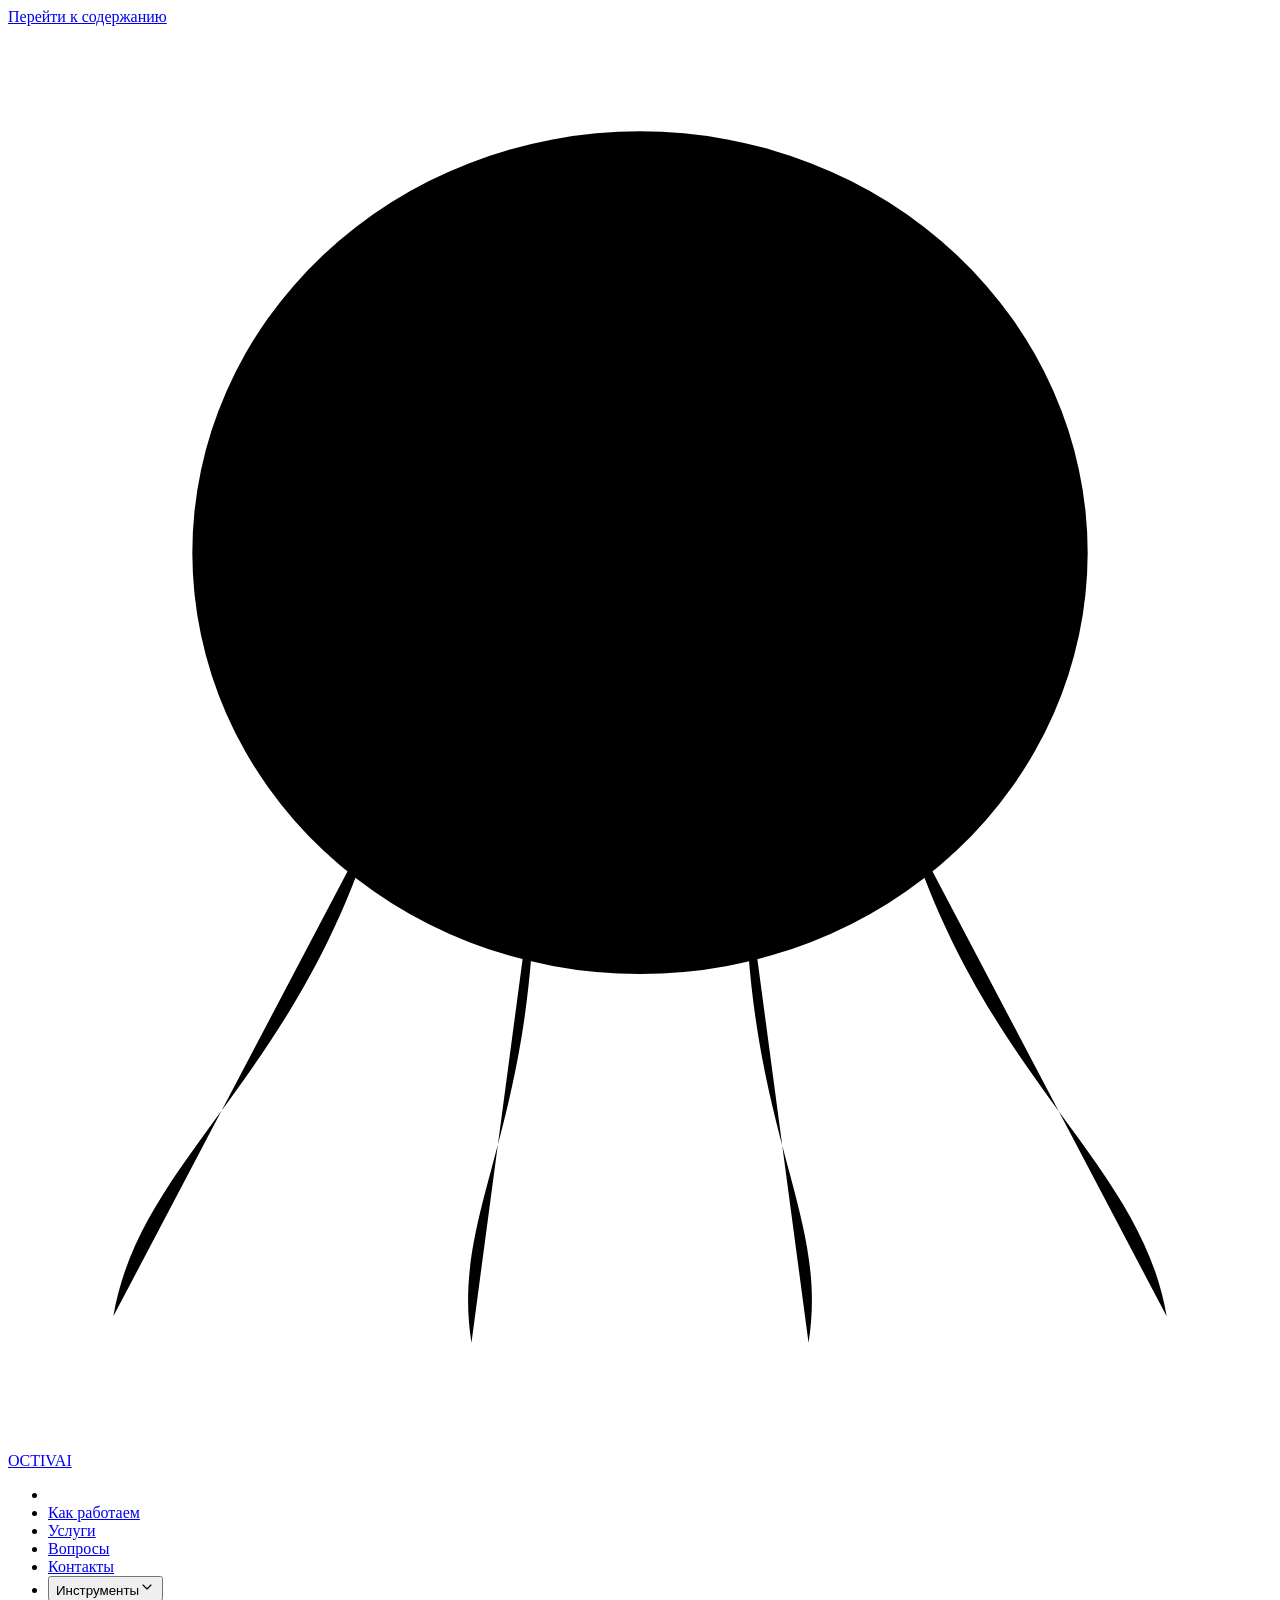
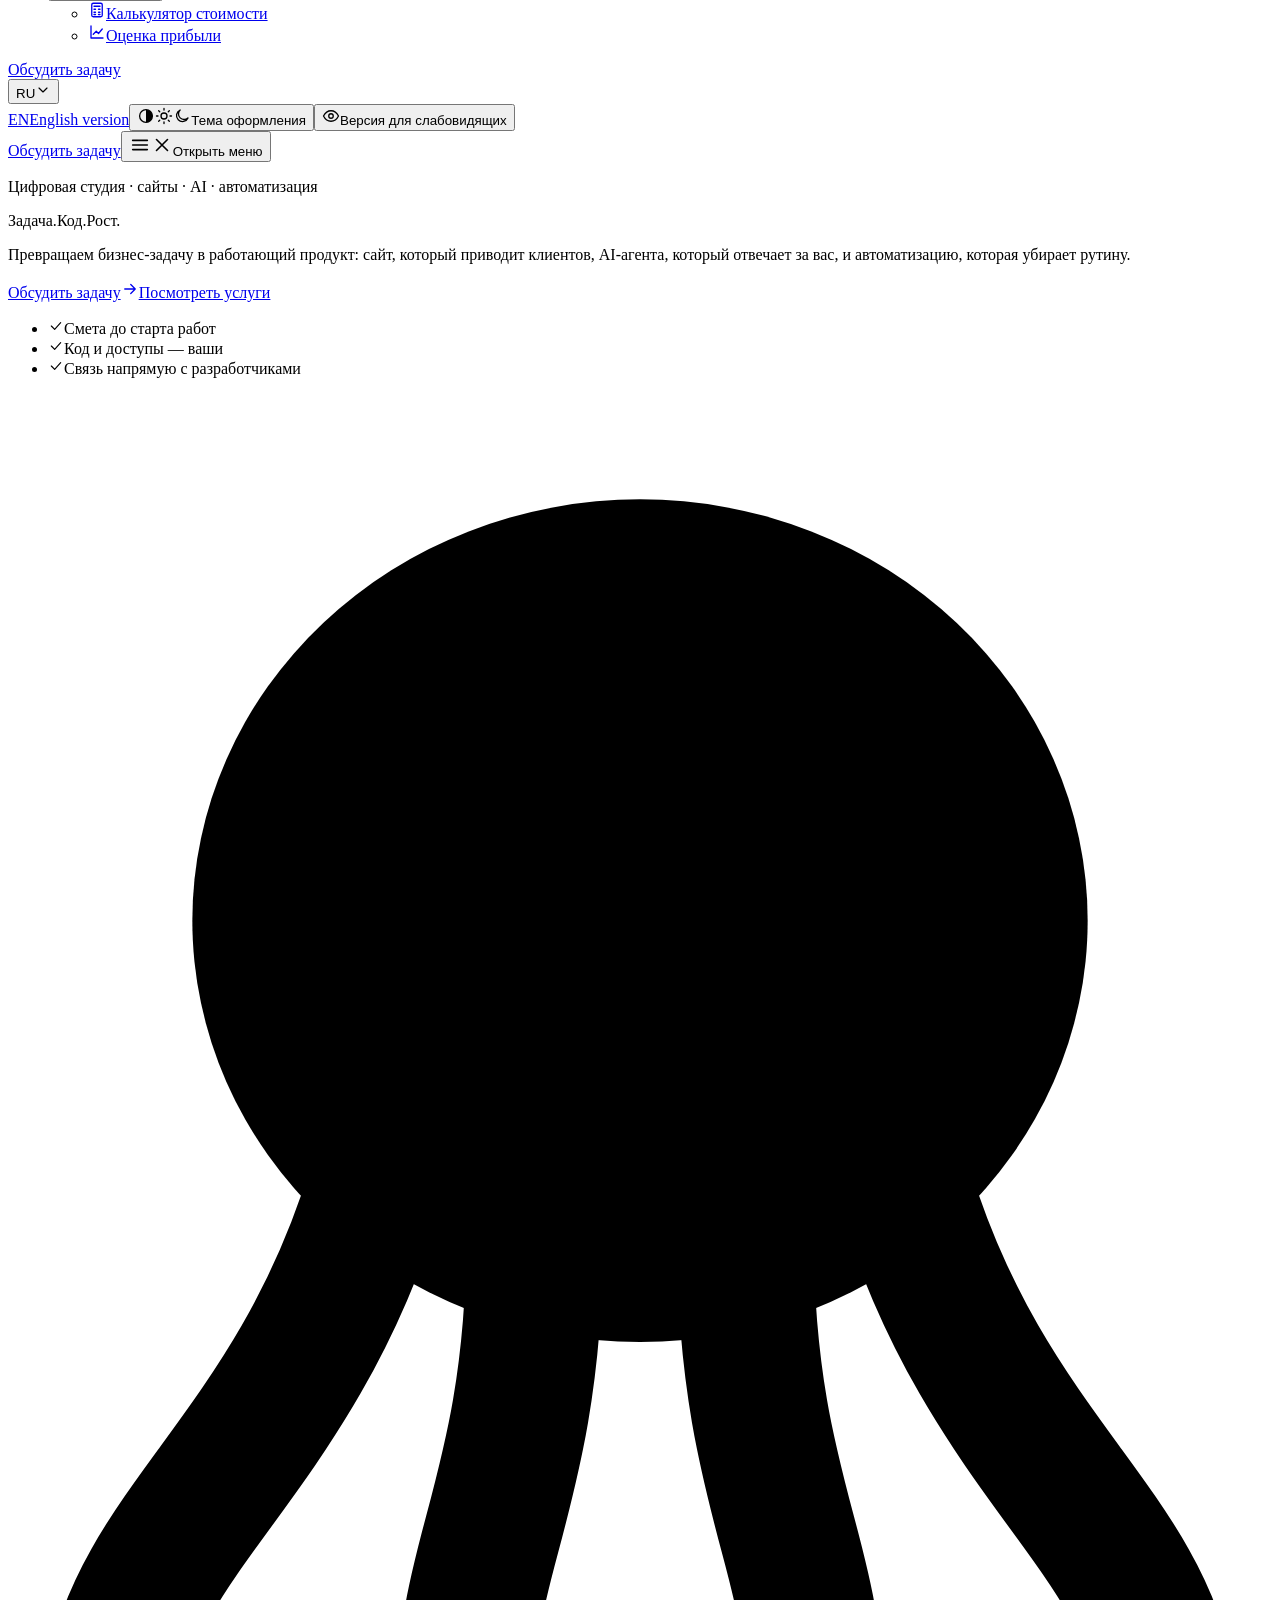
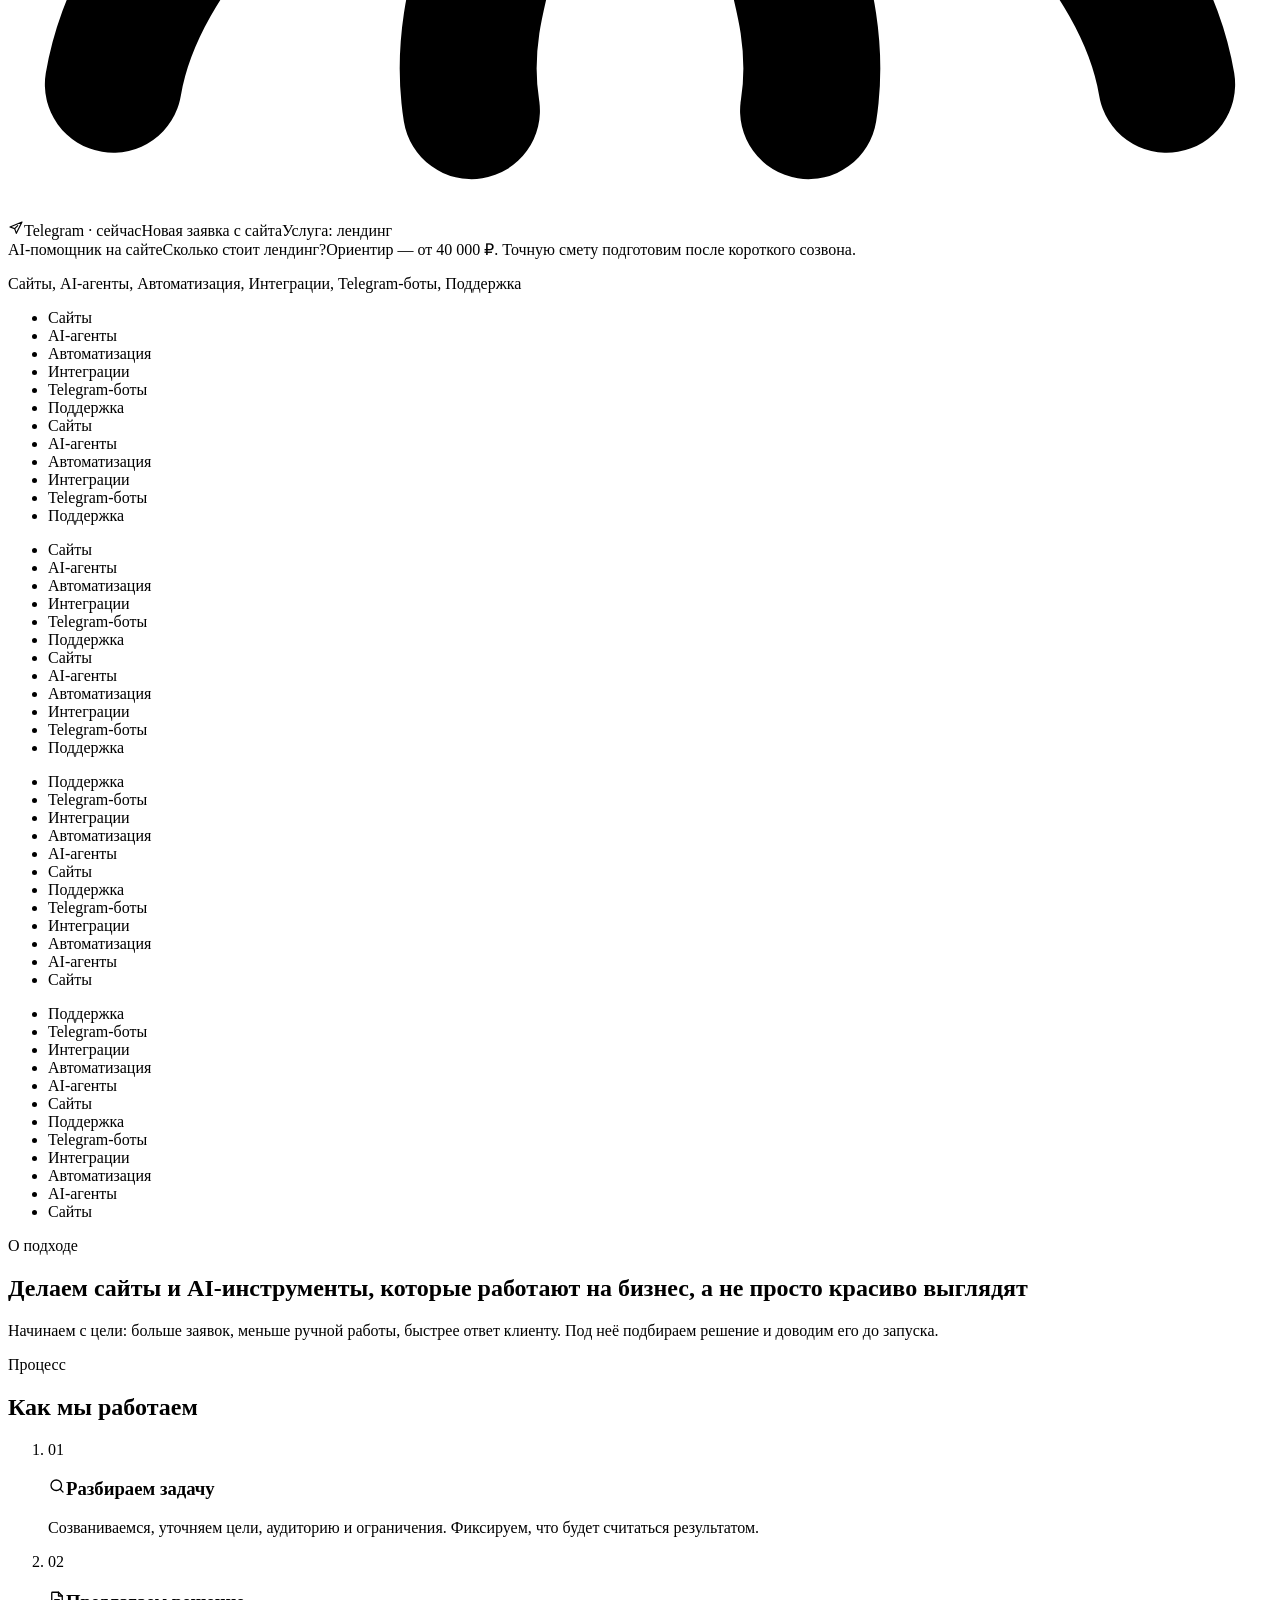
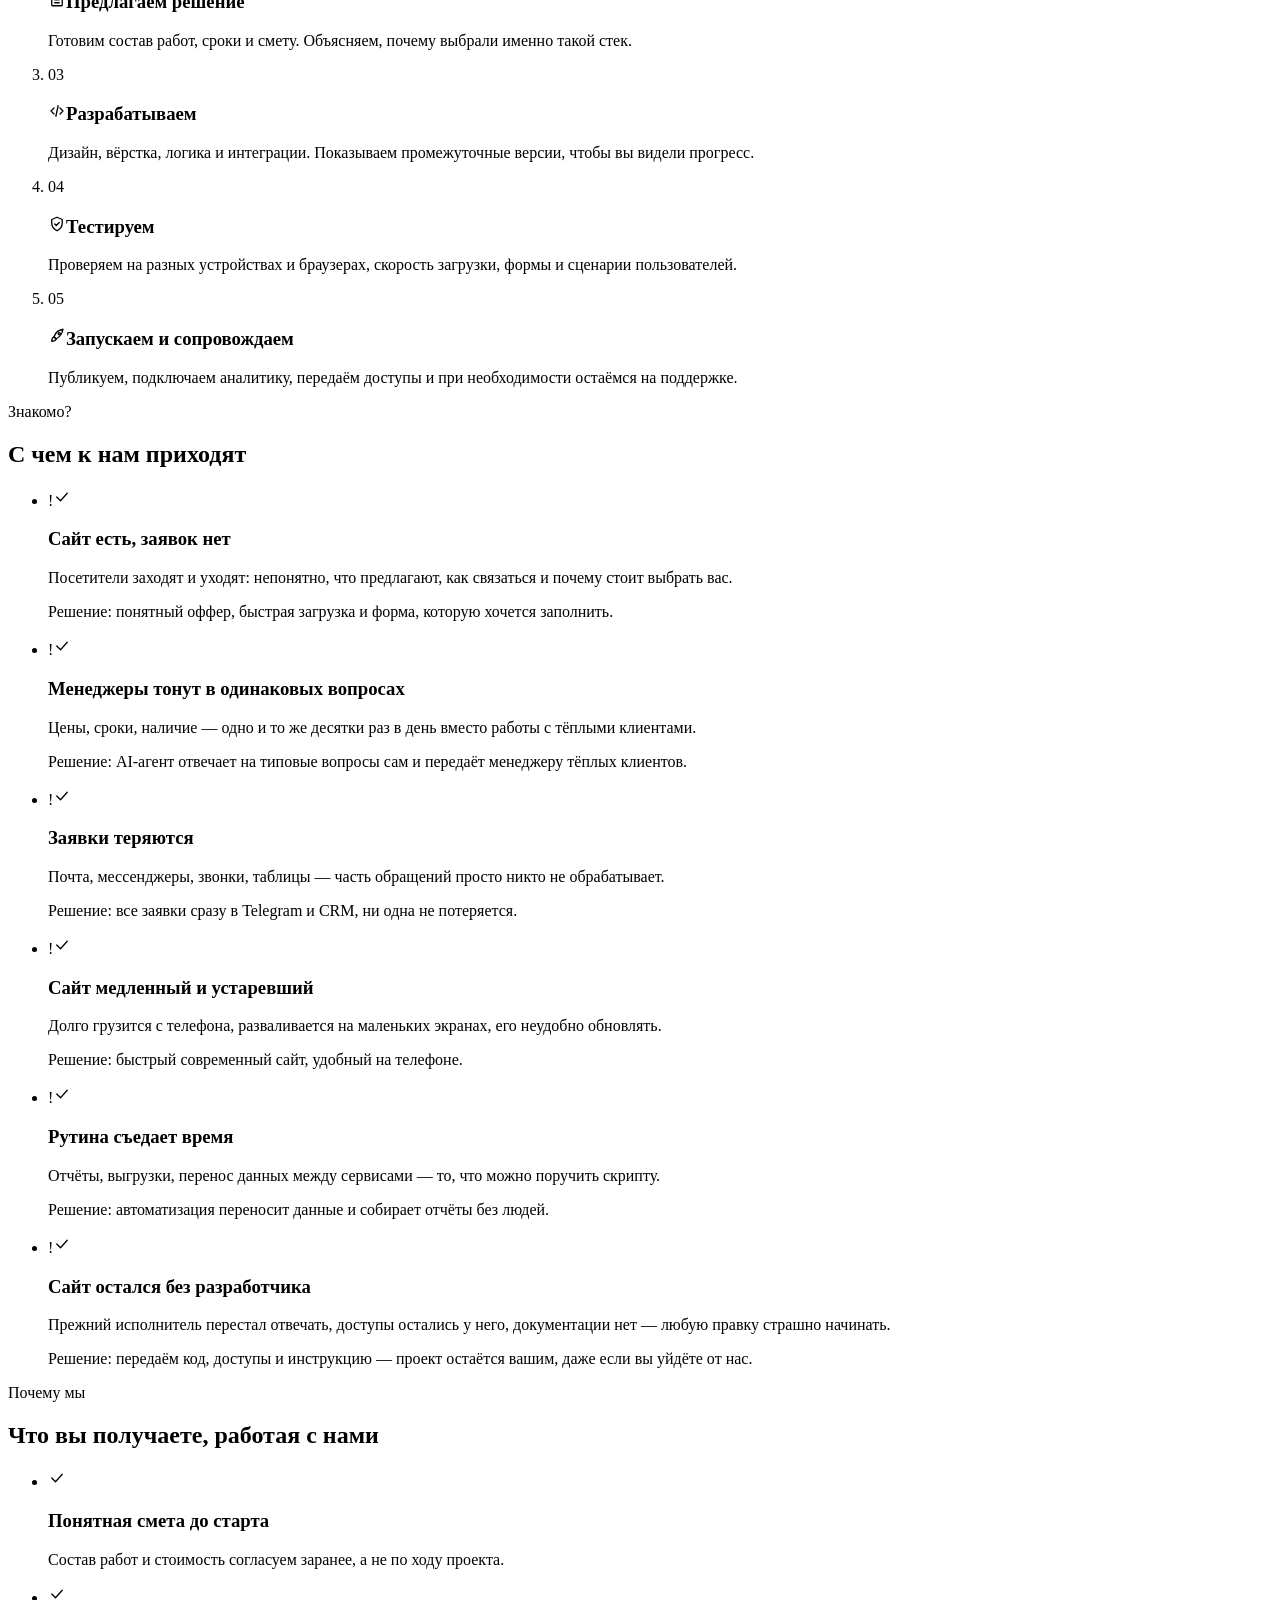
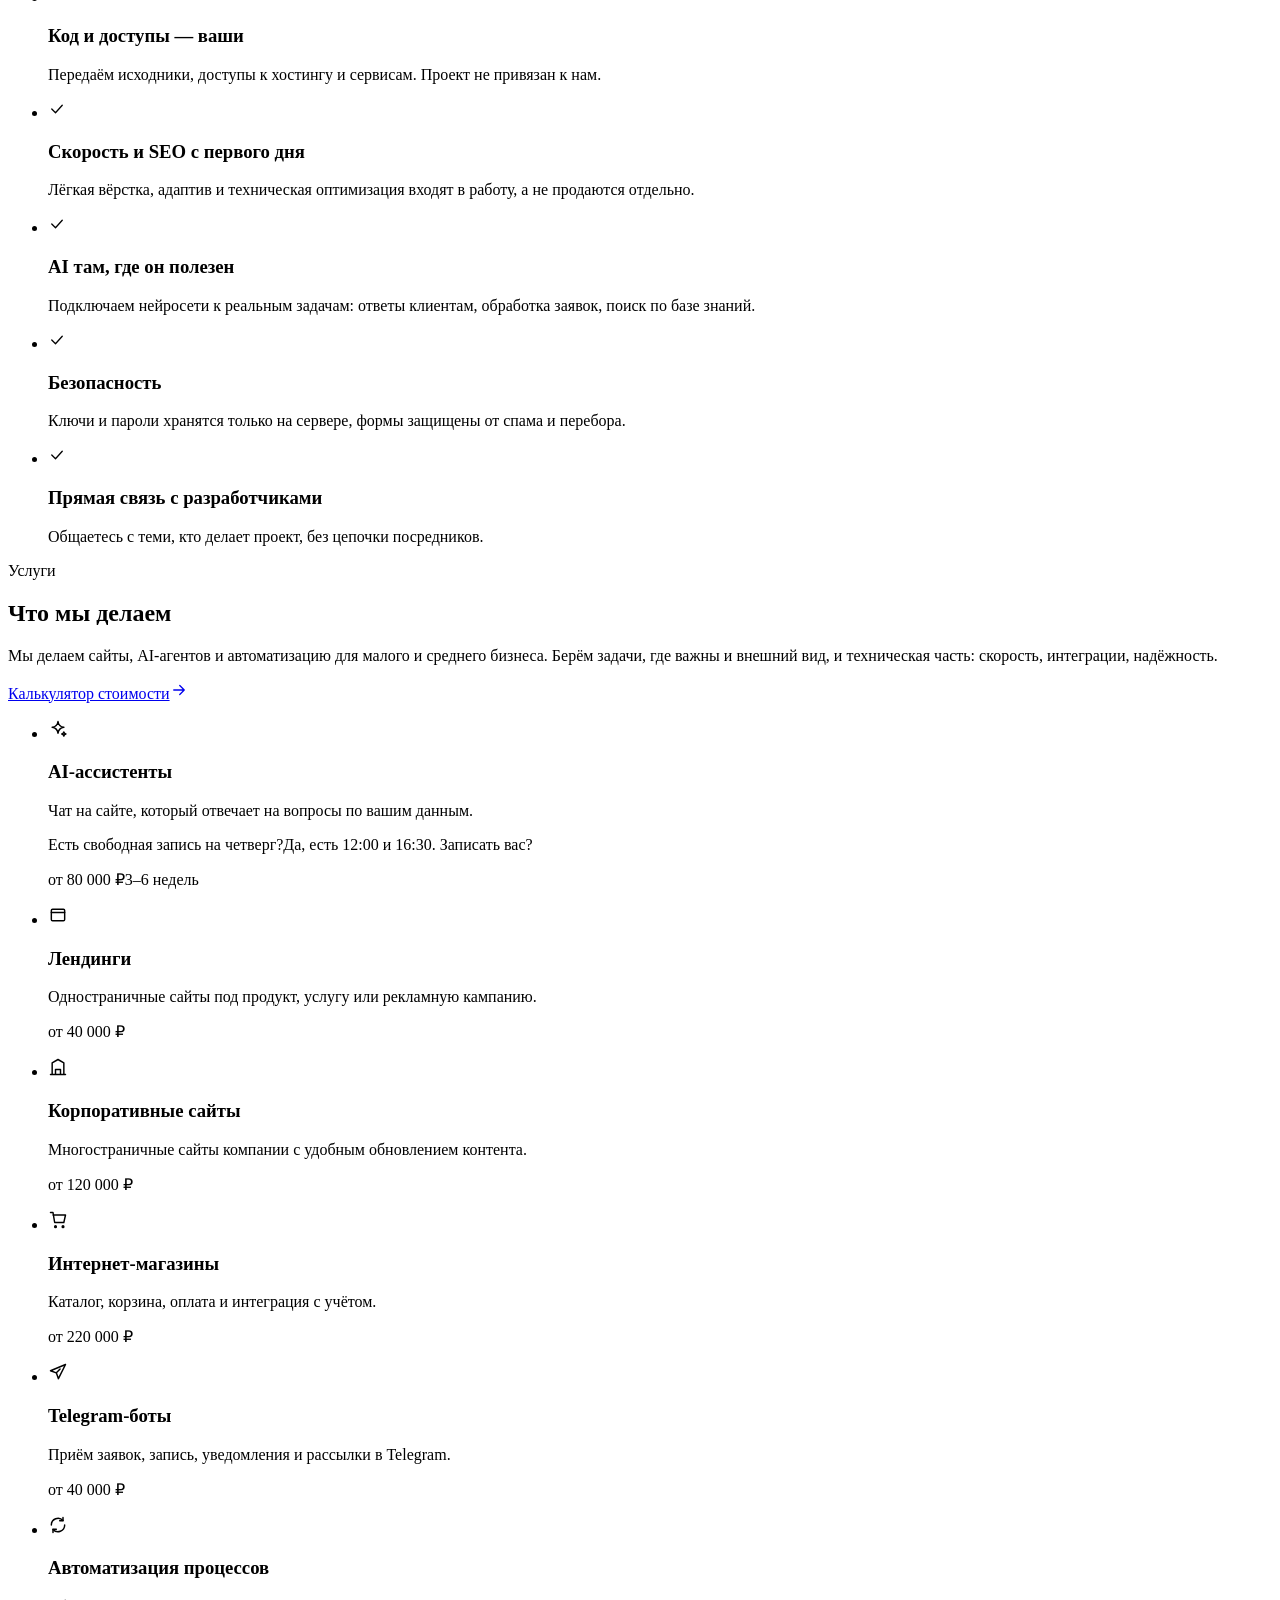
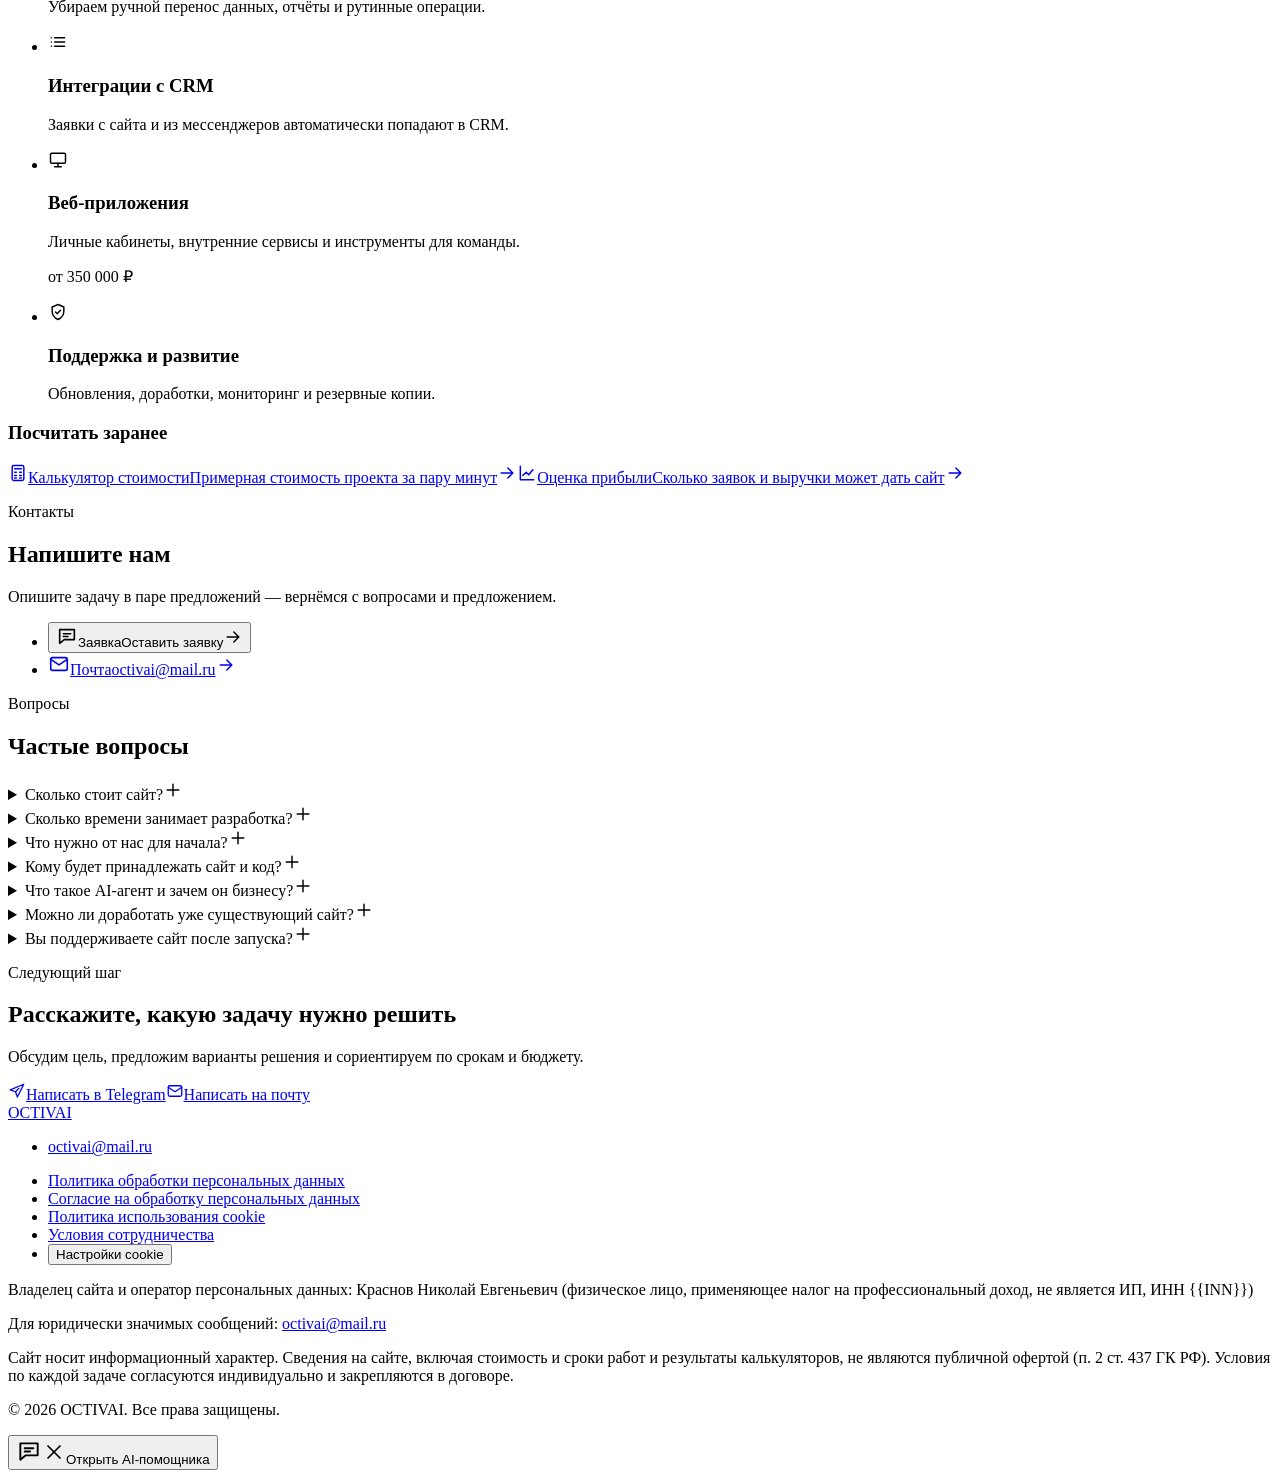
==== commit ac999240: "Сборка сайта 845d3e2" ====
--- a/index.html
+++ b/index.html
@@ -6,9 +6,9 @@
         var theme = localStorage.getItem("theme");
         if (theme === "light" || theme === "dark") document.documentElement.dataset.theme = theme;
       } catch (e) {}
-    </script><link rel="stylesheet" href="/studio-landing-demo/_astro/Base.BFYu5ljC.css"><link rel="stylesheet" href="/studio-landing-demo/_astro/HomePage.D_6KI-Jl.css"></head><body><script>
+    </script><link rel="stylesheet" href="/studio-landing-demo/_astro/Base.DFpOF0qj.css"><link rel="stylesheet" href="/studio-landing-demo/_astro/HomePage.Cx_MJkSB.css"></head><body><script>
       // Восстанавливаем режим для слабовидящих до отрисовки контента
       try {
         if (localStorage.getItem("a11y-mode") === "1") document.body.classList.add("a11y-mode");
       } catch (e) {}
-    </script><a class="skip-link" href="#main">Перейти к содержанию</a><div class="grain" aria-hidden="true" data-decor></div><header class="nav" data-nav data-astro-cid-wpvy4v7s><span class="nav__progress" aria-hidden="true" data-nav-progress data-astro-cid-wpvy4v7s></span><div class="nav__inner container" data-astro-cid-wpvy4v7s><a class="nav__logo" href="/studio-landing-demo/" aria-label="На главную" data-astro-cid-wpvy4v7s><!-- Знак-осьминог: тот же рисунок, что в public/favicon.svg и иконках (tools/make-images.py) --><svg class="nav__logo-mark" viewBox="4 3 24 27" aria-hidden="true" focusable="false" data-astro-cid-wpvy4v7s><path class="nav__logo-arms" d="M11 18c-1.5 5-4.5 6.5-5 9.5M14 19c0 5-1.6 6.5-1.2 9M18 19c0 5 1.6 6.5 1.2 9M21 18c1.5 5 4.5 6.5 5 9.5" data-astro-cid-wpvy4v7s></path><ellipse cx="16" cy="13" rx="8.5" ry="8" data-astro-cid-wpvy4v7s></ellipse><circle class="nav__logo-face" cx="13" cy="13.5" r="1.6" data-astro-cid-wpvy4v7s></circle><circle class="nav__logo-face" cx="19" cy="13.5" r="1.6" data-astro-cid-wpvy4v7s></circle><path class="nav__logo-smile" d="M14.9 16.9q1.1 1.2 2.2 0" data-astro-cid-wpvy4v7s></path></svg><span data-astro-cid-wpvy4v7s>OCTIVAI</span></a><nav class="nav__menu" id="navMenu" aria-label="Основное меню" data-nav-menu data-astro-cid-wpvy4v7s><ul class="nav__list" data-nav-list data-astro-cid-wpvy4v7s><li class="nav__indicator" aria-hidden="true" data-nav-indicator data-astro-cid-wpvy4v7s></li><li data-astro-cid-wpvy4v7s><a class="nav__link" href="/studio-landing-demo/#process" data-astro-cid-wpvy4v7s>Как работаем</a></li><li data-astro-cid-wpvy4v7s><a class="nav__link" href="/studio-landing-demo/#services" data-astro-cid-wpvy4v7s>Услуги</a></li><li data-astro-cid-wpvy4v7s><a class="nav__link" href="/studio-landing-demo/#faq" data-astro-cid-wpvy4v7s>Вопросы</a></li><li data-astro-cid-wpvy4v7s><a class="nav__link" href="/studio-landing-demo/#contacts" data-astro-cid-wpvy4v7s>Контакты</a></li><li class="nav__drop" data-astro-cid-wpvy4v7s><button class="nav__link nav__drop-btn" type="button" aria-expanded="false" aria-controls="navTools" data-nav-drop data-astro-cid-wpvy4v7s>Инструменты<svg width="16" height="16" viewBox="0 0 24 24" fill="none" stroke="currentColor" stroke-width="1.75" stroke-linecap="round" stroke-linejoin="round" aria-hidden="true" focusable="false"><path d="m6 9 6 6 6-6"/></svg></button><ul class="nav__drop-list glass" id="navTools" data-astro-cid-wpvy4v7s><li data-astro-cid-wpvy4v7s><a class="nav__drop-link" href="/studio-landing-demo/calculator" data-astro-cid-wpvy4v7s><svg width="18" height="18" viewBox="0 0 24 24" fill="none" stroke="currentColor" stroke-width="1.75" stroke-linecap="round" stroke-linejoin="round" aria-hidden="true" focusable="false"><rect x="5" y="3" width="14" height="18" rx="2"/><path d="M8 7h8M8 11h2M14 11h2M8 15h2M14 15h2M8 18h2M14 18h2"/></svg>Калькулятор стоимости</a></li><li data-astro-cid-wpvy4v7s><a class="nav__drop-link" href="/studio-landing-demo/profit" data-astro-cid-wpvy4v7s><svg width="18" height="18" viewBox="0 0 24 24" fill="none" stroke="currentColor" stroke-width="1.75" stroke-linecap="round" stroke-linejoin="round" aria-hidden="true" focusable="false"><path d="M4 20V4M4 20h16"/><path d="m7 15 4-4 3 3 5-6"/></svg>Оценка прибыли</a></li></ul></li></ul><a class="btn btn--accent nav__cta-mobile" href="/studio-landing-demo/#contacts" data-modal-open="contactModal" data-astro-cid-wpvy4v7s>Обсудить задачу</a></nav><div class="nav__actions" data-astro-cid-wpvy4v7s><a class="nav__icon-btn nav__lang" href="/studio-landing-demo/en/" hreflang="en" lang="en" aria-label="English version" title="English version" data-astro-cid-wpvy4v7s>EN</a><button class="nav__icon-btn nav__theme" type="button" title="Тема: как в системе. Нажмите, чтобы выбрать светлую" aria-label="Тема: как в системе. Нажмите, чтобы выбрать светлую" data-theme-toggle data-label-auto="Тема: как в системе. Нажмите, чтобы выбрать светлую" data-label-light="Тема: светлая. Нажмите, чтобы выбрать тёмную" data-label-dark="Тема: тёмная. Нажмите, чтобы вернуть системную" data-astro-cid-wpvy4v7s><svg class="nav__theme-auto" width="20" height="20" viewBox="0 0 24 24" fill="none" stroke="currentColor" stroke-width="1.75" stroke-linecap="round" stroke-linejoin="round" aria-hidden="true" focusable="false"><circle cx="12" cy="12" r="8.5"/><path d="M12 3.5v17a8.5 8.5 0 0 0 0-17z" fill="currentColor" stroke="none"/></svg><svg class="nav__theme-light" width="20" height="20" viewBox="0 0 24 24" fill="none" stroke="currentColor" stroke-width="1.75" stroke-linecap="round" stroke-linejoin="round" aria-hidden="true" focusable="false"><circle cx="12" cy="12" r="4"/><path d="M12 2v2M12 20v2M4.9 4.9l1.4 1.4M17.7 17.7l1.4 1.4M2 12h2M20 12h2M4.9 19.1l1.4-1.4M17.7 6.3l1.4-1.4"/></svg><svg class="nav__theme-dark" width="20" height="20" viewBox="0 0 24 24" fill="none" stroke="currentColor" stroke-width="1.75" stroke-linecap="round" stroke-linejoin="round" aria-hidden="true" focusable="false"><path d="M20 14.5A8 8 0 1 1 9.5 4a6.5 6.5 0 0 0 10.5 10.5z"/></svg></button><button class="nav__icon-btn" type="button" aria-pressed="false" title="Версия для слабовидящих" data-a11y-toggle data-astro-cid-wpvy4v7s><svg width="20" height="20" viewBox="0 0 24 24" fill="none" stroke="currentColor" stroke-width="1.75" stroke-linecap="round" stroke-linejoin="round" aria-hidden="true" focusable="false"><path d="M2 12s3.5-7 10-7 10 7 10 7-3.5 7-10 7S2 12 2 12z"/><circle cx="12" cy="12" r="3"/></svg><span class="sr-only" data-astro-cid-wpvy4v7s>Версия для слабовидящих</span></button><a class="btn btn--accent nav__cta" href="/studio-landing-demo/#contacts" data-modal-open="contactModal" data-astro-cid-wpvy4v7s>Обсудить задачу</a><button class="nav__icon-btn nav__burger" type="button" aria-expanded="false" aria-controls="navMenu" data-label-open="Открыть меню" data-label-close="Закрыть меню" data-nav-burger data-astro-cid-wpvy4v7s><svg class="nav__burger-open" width="22" height="22" viewBox="0 0 24 24" fill="none" stroke="currentColor" stroke-width="1.75" stroke-linecap="round" stroke-linejoin="round" aria-hidden="true" focusable="false"><path d="M4 7h16M4 12h16M4 17h16"/></svg><svg class="nav__burger-close" width="22" height="22" viewBox="0 0 24 24" fill="none" stroke="currentColor" stroke-width="1.75" stroke-linecap="round" stroke-linejoin="round" aria-hidden="true" focusable="false"><path d="M6 6l12 12M18 6 6 18"/></svg><span class="sr-only" data-nav-burger-label data-astro-cid-wpvy4v7s>Открыть меню</span></button></div></div></header><main id="main"><section class="hero" aria-labelledby="heroWords" data-octo-sec="tap" data-astro-cid-ge2uvauf><div class="hero__bg" aria-hidden="true" data-decor data-astro-cid-ge2uvauf><div class="hero__glow" data-astro-cid-ge2uvauf></div><div class="hero__grid" data-astro-cid-ge2uvauf></div><div class="hero__shade" data-astro-cid-ge2uvauf></div></div><div class="hero__content container" data-astro-cid-ge2uvauf><p class="kicker hero__kicker" data-astro-cid-ge2uvauf>Цифровая студия · сайты · AI · автоматизация</p><p class="hero__words" id="heroWords" data-astro-cid-ge2uvauf><span class="hero__word hero__word--solid" data-octo data-astro-cid-ge2uvauf>Задача.</span><span class="hero__word hero__word--stroke" data-octo data-astro-cid-ge2uvauf>Код.</span><span class="hero__word hero__word--accent" data-octo data-astro-cid-ge2uvauf>Рост.</span></p><p class="hero__sub" data-astro-cid-ge2uvauf>Превращаем бизнес-задачу в работающий продукт: сайт, который приводит клиентов, AI-агента, который отвечает за вас, и автоматизацию, которая убирает рутину.</p><div class="hero__actions" data-astro-cid-ge2uvauf><a class="btn btn--accent" href="#contacts" data-modal-open="contactModal" data-octo data-astro-cid-ge2uvauf>Обсудить задачу<svg width="18" height="18" viewBox="0 0 24 24" fill="none" stroke="currentColor" stroke-width="1.75" stroke-linecap="round" stroke-linejoin="round" aria-hidden="true" focusable="false"><path d="M5 12h14M13 6l6 6-6 6"/></svg></a><a class="btn btn--ghost" href="#services" data-astro-cid-ge2uvauf>Что мы делаем</a></div></div><a class="hero__scroll" href="#thesis" data-astro-cid-ge2uvauf><span data-astro-cid-ge2uvauf>Листайте вниз</span><svg width="18" height="18" viewBox="0 0 24 24" fill="none" stroke="currentColor" stroke-width="1.75" stroke-linecap="round" stroke-linejoin="round" aria-hidden="true" focusable="false"><path d="M12 5v14M6 13l6 6 6-6"/></svg></a></section><div class="marquee" data-decor data-octo-avoid data-astro-cid-543bmuqs><p class="sr-only" data-astro-cid-543bmuqs>Сайты, AI-агенты, Автоматизация, Интеграции, Telegram-боты, Поддержка</p><div class="marquee__row marquee__row--solid" aria-hidden="true" data-astro-cid-543bmuqs><div class="marquee__track marquee__track--left" data-astro-cid-543bmuqs><ul class="marquee__group" data-astro-cid-543bmuqs><li class="marquee__item" data-astro-cid-543bmuqs>Сайты</li><li class="marquee__item" data-astro-cid-543bmuqs>AI-агенты</li><li class="marquee__item" data-astro-cid-543bmuqs>Автоматизация</li><li class="marquee__item" data-astro-cid-543bmuqs>Интеграции</li><li class="marquee__item" data-astro-cid-543bmuqs>Telegram-боты</li><li class="marquee__item" data-astro-cid-543bmuqs>Поддержка</li><li class="marquee__item" data-astro-cid-543bmuqs>Сайты</li><li class="marquee__item" data-astro-cid-543bmuqs>AI-агенты</li><li class="marquee__item" data-astro-cid-543bmuqs>Автоматизация</li><li class="marquee__item" data-astro-cid-543bmuqs>Интеграции</li><li class="marquee__item" data-astro-cid-543bmuqs>Telegram-боты</li><li class="marquee__item" data-astro-cid-543bmuqs>Поддержка</li></ul><ul class="marquee__group" data-astro-cid-543bmuqs><li class="marquee__item" data-astro-cid-543bmuqs>Сайты</li><li class="marquee__item" data-astro-cid-543bmuqs>AI-агенты</li><li class="marquee__item" data-astro-cid-543bmuqs>Автоматизация</li><li class="marquee__item" data-astro-cid-543bmuqs>Интеграции</li><li class="marquee__item" data-astro-cid-543bmuqs>Telegram-боты</li><li class="marquee__item" data-astro-cid-543bmuqs>Поддержка</li><li class="marquee__item" data-astro-cid-543bmuqs>Сайты</li><li class="marquee__item" data-astro-cid-543bmuqs>AI-агенты</li><li class="marquee__item" data-astro-cid-543bmuqs>Автоматизация</li><li class="marquee__item" data-astro-cid-543bmuqs>Интеграции</li><li class="marquee__item" data-astro-cid-543bmuqs>Telegram-боты</li><li class="marquee__item" data-astro-cid-543bmuqs>Поддержка</li></ul></div></div><div class="marquee__row marquee__row--stroke" aria-hidden="true" data-astro-cid-543bmuqs><div class="marquee__track marquee__track--right" data-astro-cid-543bmuqs><ul class="marquee__group" data-astro-cid-543bmuqs><li class="marquee__item" data-astro-cid-543bmuqs>Поддержка</li><li class="marquee__item" data-astro-cid-543bmuqs>Telegram-боты</li><li class="marquee__item" data-astro-cid-543bmuqs>Интеграции</li><li class="marquee__item" data-astro-cid-543bmuqs>Автоматизация</li><li class="marquee__item" data-astro-cid-543bmuqs>AI-агенты</li><li class="marquee__item" data-astro-cid-543bmuqs>Сайты</li><li class="marquee__item" data-astro-cid-543bmuqs>Поддержка</li><li class="marquee__item" data-astro-cid-543bmuqs>Telegram-боты</li><li class="marquee__item" data-astro-cid-543bmuqs>Интеграции</li><li class="marquee__item" data-astro-cid-543bmuqs>Автоматизация</li><li class="marquee__item" data-astro-cid-543bmuqs>AI-агенты</li><li class="marquee__item" data-astro-cid-543bmuqs>Сайты</li></ul><ul class="marquee__group" data-astro-cid-543bmuqs><li class="marquee__item" data-astro-cid-543bmuqs>Поддержка</li><li class="marquee__item" data-astro-cid-543bmuqs>Telegram-боты</li><li class="marquee__item" data-astro-cid-543bmuqs>Интеграции</li><li class="marquee__item" data-astro-cid-543bmuqs>Автоматизация</li><li class="marquee__item" data-astro-cid-543bmuqs>AI-агенты</li><li class="marquee__item" data-astro-cid-543bmuqs>Сайты</li><li class="marquee__item" data-astro-cid-543bmuqs>Поддержка</li><li class="marquee__item" data-astro-cid-543bmuqs>Telegram-боты</li><li class="marquee__item" data-astro-cid-543bmuqs>Интеграции</li><li class="marquee__item" data-astro-cid-543bmuqs>Автоматизация</li><li class="marquee__item" data-astro-cid-543bmuqs>AI-агенты</li><li class="marquee__item" data-astro-cid-543bmuqs>Сайты</li></ul></div></div></div><section class="section thesis" id="thesis" data-octo-sec="tap" data-astro-cid-2xkhxdue><div class="container" data-astro-cid-2xkhxdue><p class="kicker" data-astro-cid-2xkhxdue>О подходе</p><h1 class="thesis__title" data-octo data-astro-cid-2xkhxdue>Делаем сайты и AI-инструменты, которые работают на бизнес, а не просто красиво выглядят</h1><p class="thesis__text" data-octo data-astro-cid-2xkhxdue>Начинаем с цели: больше заявок, меньше ручной работы, быстрее ответ клиенту. Под неё подбираем решение и доводим его до запуска.</p></div></section><section class="section section--alt" id="process" aria-labelledby="processTitle" data-octo-sec="tap" data-astro-cid-grsovck6><div class="container" data-astro-cid-grsovck6><div class="section__head" data-astro-cid-grsovck6><p class="kicker" data-astro-cid-grsovck6>Процесс</p><h2 class="section__title" id="processTitle" style="--i:1" data-astro-cid-grsovck6>Как мы работаем</h2></div><div class="steps-wrap" data-astro-cid-grsovck6><div class="steps__track" aria-hidden="true" data-astro-cid-grsovck6><div class="steps__fill" data-astro-cid-grsovck6></div></div><ol class="steps" data-astro-cid-grsovck6><li class="step" data-octo data-astro-cid-grsovck6><div class="step__head" data-astro-cid-grsovck6><span class="step__node" data-astro-cid-grsovck6>01</span></div><h3 class="step__title" data-astro-cid-grsovck6><span class="step__icon" aria-hidden="true" data-astro-cid-grsovck6><svg width="18" height="18" viewBox="0 0 24 24" fill="none" stroke="currentColor" stroke-width="1.75" stroke-linecap="round" stroke-linejoin="round" aria-hidden="true" focusable="false"><circle cx="11" cy="11" r="7"/><path d="m20 20-3.5-3.5"/></svg></span>Разбираем задачу</h3><p class="step__desc" data-astro-cid-grsovck6>Созваниваемся, уточняем цели, аудиторию и ограничения. Фиксируем, что будет считаться результатом.</p></li><li class="step" data-octo data-astro-cid-grsovck6><div class="step__head" data-astro-cid-grsovck6><span class="step__node" data-astro-cid-grsovck6>02</span></div><h3 class="step__title" data-astro-cid-grsovck6><span class="step__icon" aria-hidden="true" data-astro-cid-grsovck6><svg width="18" height="18" viewBox="0 0 24 24" fill="none" stroke="currentColor" stroke-width="1.75" stroke-linecap="round" stroke-linejoin="round" aria-hidden="true" focusable="false"><path d="M14 3H6a1 1 0 0 0-1 1v16a1 1 0 0 0 1 1h12a1 1 0 0 0 1-1V8z"/><path d="M14 3v5h5M9 13h6M9 17h6"/></svg></span>Предлагаем решение</h3><p class="step__desc" data-astro-cid-grsovck6>Готовим состав работ, сроки и смету. Объясняем, почему выбрали именно такой стек.</p></li><li class="step" data-octo data-astro-cid-grsovck6><div class="step__head" data-astro-cid-grsovck6><span class="step__node" data-astro-cid-grsovck6>03</span></div><h3 class="step__title" data-astro-cid-grsovck6><span class="step__icon" aria-hidden="true" data-astro-cid-grsovck6><svg width="18" height="18" viewBox="0 0 24 24" fill="none" stroke="currentColor" stroke-width="1.75" stroke-linecap="round" stroke-linejoin="round" aria-hidden="true" focusable="false"><path d="m8 8-4 4 4 4M16 8l4 4-4 4M13.5 5l-3 14"/></svg></span>Разрабатываем</h3><p class="step__desc" data-astro-cid-grsovck6>Дизайн, вёрстка, логика и интеграции. Показываем промежуточные версии, чтобы вы видели прогресс.</p></li><li class="step" data-octo data-astro-cid-grsovck6><div class="step__head" data-astro-cid-grsovck6><span class="step__node" data-astro-cid-grsovck6>04</span></div><h3 class="step__title" data-astro-cid-grsovck6><span class="step__icon" aria-hidden="true" data-astro-cid-grsovck6><svg width="18" height="18" viewBox="0 0 24 24" fill="none" stroke="currentColor" stroke-width="1.75" stroke-linecap="round" stroke-linejoin="round" aria-hidden="true" focusable="false"><path d="M12 3 5 6v5c0 4.5 3 8 7 10 4-2 7-5.5 7-10V6z"/><path d="m9 12 2 2 4-4"/></svg></span>Тестируем</h3><p class="step__desc" data-astro-cid-grsovck6>Проверяем на разных устройствах и браузерах, скорость загрузки, формы и сценарии пользователей.</p></li><li class="step" data-octo data-astro-cid-grsovck6><div class="step__head" data-astro-cid-grsovck6><span class="step__node" data-astro-cid-grsovck6>05</span></div><h3 class="step__title" data-astro-cid-grsovck6><span class="step__icon" aria-hidden="true" data-astro-cid-grsovck6><svg width="18" height="18" viewBox="0 0 24 24" fill="none" stroke="currentColor" stroke-width="1.75" stroke-linecap="round" stroke-linejoin="round" aria-hidden="true" focusable="false"><path d="M5 19c0-3 1-5 3-6l3 3c-1 2-3 3-6 3z"/><path d="M11 16 8 13c2-6 6-9 12-10-1 6-4 10-9 13z"/><circle cx="15" cy="9" r="1.5"/></svg></span>Запускаем и сопровождаем</h3><p class="step__desc" data-astro-cid-grsovck6>Публикуем, подключаем аналитику, передаём доступы и при необходимости остаёмся на поддержке.</p></li></ol></div></div></section><section class="section" id="problems" aria-labelledby="probTitle" data-octo-sec="pull" data-astro-cid-tvrjpl4u><div class="container" data-astro-cid-tvrjpl4u><div class="section__head" data-astro-cid-tvrjpl4u><p class="kicker" data-astro-cid-tvrjpl4u>Знакомо?</p><h2 class="section__title" id="probTitle" data-astro-cid-tvrjpl4u>С чем к нам приходят</h2></div><ul class="problems" data-astro-cid-tvrjpl4u><li class="problem card" data-octo data-astro-cid-tvrjpl4u><span class="problem__mark card__icon" aria-hidden="true" data-astro-cid-tvrjpl4u><span class="problem__bang" data-astro-cid-tvrjpl4u>!</span><svg class="problem__ok" width="18" height="18" viewBox="0 0 24 24" fill="none" stroke="currentColor" stroke-width="1.75" stroke-linecap="round" stroke-linejoin="round" aria-hidden="true" focusable="false"><path d="m5 12 5 5 9-10"/></svg></span><h3 class="problem__title" data-astro-cid-tvrjpl4u>Сайт есть, заявок нет</h3><p class="problem__desc" data-astro-cid-tvrjpl4u>Посетители заходят и уходят: непонятно, что предлагают, как связаться и почему стоит выбрать вас.</p><div class="problem__fix" data-astro-cid-tvrjpl4u><p data-astro-cid-tvrjpl4u>Решение: понятный оффер, быстрая загрузка и форма, которую хочется заполнить.</p></div></li><li class="problem card" data-octo data-astro-cid-tvrjpl4u><span class="problem__mark card__icon" aria-hidden="true" data-astro-cid-tvrjpl4u><span class="problem__bang" data-astro-cid-tvrjpl4u>!</span><svg class="problem__ok" width="18" height="18" viewBox="0 0 24 24" fill="none" stroke="currentColor" stroke-width="1.75" stroke-linecap="round" stroke-linejoin="round" aria-hidden="true" focusable="false"><path d="m5 12 5 5 9-10"/></svg></span><h3 class="problem__title" data-astro-cid-tvrjpl4u>Менеджеры тонут в одинаковых вопросах</h3><p class="problem__desc" data-astro-cid-tvrjpl4u>Цены, сроки, наличие — одно и то же десятки раз в день вместо работы с тёплыми клиентами.</p><div class="problem__fix" data-astro-cid-tvrjpl4u><p data-astro-cid-tvrjpl4u>Решение: AI-агент отвечает на типовые вопросы сам и передаёт менеджеру тёплых клиентов.</p></div></li><li class="problem card" data-octo data-astro-cid-tvrjpl4u><span class="problem__mark card__icon" aria-hidden="true" data-astro-cid-tvrjpl4u><span class="problem__bang" data-astro-cid-tvrjpl4u>!</span><svg class="problem__ok" width="18" height="18" viewBox="0 0 24 24" fill="none" stroke="currentColor" stroke-width="1.75" stroke-linecap="round" stroke-linejoin="round" aria-hidden="true" focusable="false"><path d="m5 12 5 5 9-10"/></svg></span><h3 class="problem__title" data-astro-cid-tvrjpl4u>Заявки теряются</h3><p class="problem__desc" data-astro-cid-tvrjpl4u>Почта, мессенджеры, звонки, таблицы — часть обращений просто никто не обрабатывает.</p><div class="problem__fix" data-astro-cid-tvrjpl4u><p data-astro-cid-tvrjpl4u>Решение: все заявки сразу в Telegram и CRM, ни одна не потеряется.</p></div></li><li class="problem card" data-octo data-astro-cid-tvrjpl4u><span class="problem__mark card__icon" aria-hidden="true" data-astro-cid-tvrjpl4u><span class="problem__bang" data-astro-cid-tvrjpl4u>!</span><svg class="problem__ok" width="18" height="18" viewBox="0 0 24 24" fill="none" stroke="currentColor" stroke-width="1.75" stroke-linecap="round" stroke-linejoin="round" aria-hidden="true" focusable="false"><path d="m5 12 5 5 9-10"/></svg></span><h3 class="problem__title" data-astro-cid-tvrjpl4u>Сайт медленный и устаревший</h3><p class="problem__desc" data-astro-cid-tvrjpl4u>Долго грузится с телефона, разваливается на маленьких экранах, его неудобно обновлять.</p><div class="problem__fix" data-astro-cid-tvrjpl4u><p data-astro-cid-tvrjpl4u>Решение: быстрый современный сайт, удобный на телефоне.</p></div></li><li class="problem card" data-octo data-astro-cid-tvrjpl4u><span class="problem__mark card__icon" aria-hidden="true" data-astro-cid-tvrjpl4u><span class="problem__bang" data-astro-cid-tvrjpl4u>!</span><svg class="problem__ok" width="18" height="18" viewBox="0 0 24 24" fill="none" stroke="currentColor" stroke-width="1.75" stroke-linecap="round" stroke-linejoin="round" aria-hidden="true" focusable="false"><path d="m5 12 5 5 9-10"/></svg></span><h3 class="problem__title" data-astro-cid-tvrjpl4u>Рутина съедает время</h3><p class="problem__desc" data-astro-cid-tvrjpl4u>Отчёты, выгрузки, перенос данных между сервисами — то, что можно поручить скрипту.</p><div class="problem__fix" data-astro-cid-tvrjpl4u><p data-astro-cid-tvrjpl4u>Решение: автоматизация переносит данные и собирает отчёты без людей.</p></div></li><li class="problem card" data-octo data-astro-cid-tvrjpl4u><span class="problem__mark card__icon" aria-hidden="true" data-astro-cid-tvrjpl4u><span class="problem__bang" data-astro-cid-tvrjpl4u>!</span><svg class="problem__ok" width="18" height="18" viewBox="0 0 24 24" fill="none" stroke="currentColor" stroke-width="1.75" stroke-linecap="round" stroke-linejoin="round" aria-hidden="true" focusable="false"><path d="m5 12 5 5 9-10"/></svg></span><h3 class="problem__title" data-astro-cid-tvrjpl4u>Сайт остался без разработчика</h3><p class="problem__desc" data-astro-cid-tvrjpl4u>Прежний исполнитель перестал отвечать, доступы остались у него, документации нет — любую правку страшно начинать.</p><div class="problem__fix" data-astro-cid-tvrjpl4u><p data-astro-cid-tvrjpl4u>Решение: передаём код, доступы и инструкцию — проект остаётся вашим, даже если вы уйдёте от нас.</p></div></li></ul></div></section><section class="section section--alt" id="why" aria-labelledby="whyTitle" data-octo-sec="tap" data-astro-cid-2ojqaodh><div class="container" data-astro-cid-2ojqaodh><div class="section__head" data-astro-cid-2ojqaodh><p class="kicker" data-astro-cid-2ojqaodh>Почему мы</p><h2 class="section__title" id="whyTitle" data-astro-cid-2ojqaodh>Что вы получаете, работая с нами</h2></div><ul class="why" data-astro-cid-2ojqaodh><li class="why__item card" data-octo data-astro-cid-2ojqaodh><span class="card__icon" data-astro-cid-2ojqaodh><svg width="18" height="18" viewBox="0 0 24 24" fill="none" stroke="currentColor" stroke-width="1.75" stroke-linecap="round" stroke-linejoin="round" aria-hidden="true" focusable="false"><path d="m5 12 5 5 9-10"/></svg></span><div data-astro-cid-2ojqaodh><h3 class="why__title" data-astro-cid-2ojqaodh>Понятная смета до старта</h3><p class="why__desc" data-astro-cid-2ojqaodh>Состав работ и стоимость согласуем заранее, а не по ходу проекта.</p></div></li><li class="why__item card" data-octo data-astro-cid-2ojqaodh><span class="card__icon" data-astro-cid-2ojqaodh><svg width="18" height="18" viewBox="0 0 24 24" fill="none" stroke="currentColor" stroke-width="1.75" stroke-linecap="round" stroke-linejoin="round" aria-hidden="true" focusable="false"><path d="m5 12 5 5 9-10"/></svg></span><div data-astro-cid-2ojqaodh><h3 class="why__title" data-astro-cid-2ojqaodh>Код и доступы — ваши</h3><p class="why__desc" data-astro-cid-2ojqaodh>Передаём исходники, доступы к хостингу и сервисам. Проект не привязан к нам.</p></div></li><li class="why__item card" data-octo data-astro-cid-2ojqaodh><span class="card__icon" data-astro-cid-2ojqaodh><svg width="18" height="18" viewBox="0 0 24 24" fill="none" stroke="currentColor" stroke-width="1.75" stroke-linecap="round" stroke-linejoin="round" aria-hidden="true" focusable="false"><path d="m5 12 5 5 9-10"/></svg></span><div data-astro-cid-2ojqaodh><h3 class="why__title" data-astro-cid-2ojqaodh>Скорость и SEO с первого дня</h3><p class="why__desc" data-astro-cid-2ojqaodh>Лёгкая вёрстка, адаптив и техническая оптимизация входят в работу, а не продаются отдельно.</p></div></li><li class="why__item card" data-octo data-astro-cid-2ojqaodh><span class="card__icon" data-astro-cid-2ojqaodh><svg width="18" height="18" viewBox="0 0 24 24" fill="none" stroke="currentColor" stroke-width="1.75" stroke-linecap="round" stroke-linejoin="round" aria-hidden="true" focusable="false"><path d="m5 12 5 5 9-10"/></svg></span><div data-astro-cid-2ojqaodh><h3 class="why__title" data-astro-cid-2ojqaodh>AI там, где он полезен</h3><p class="why__desc" data-astro-cid-2ojqaodh>Подключаем нейросети к реальным задачам: ответы клиентам, обработка заявок, поиск по базе знаний.</p></div></li><li class="why__item card" data-octo data-astro-cid-2ojqaodh><span class="card__icon" data-astro-cid-2ojqaodh><svg width="18" height="18" viewBox="0 0 24 24" fill="none" stroke="currentColor" stroke-width="1.75" stroke-linecap="round" stroke-linejoin="round" aria-hidden="true" focusable="false"><path d="m5 12 5 5 9-10"/></svg></span><div data-astro-cid-2ojqaodh><h3 class="why__title" data-astro-cid-2ojqaodh>Безопасность</h3><p class="why__desc" data-astro-cid-2ojqaodh>Ключи и пароли хранятся только на сервере, формы защищены от спама и перебора.</p></div></li><li class="why__item card" data-octo data-astro-cid-2ojqaodh><span class="card__icon" data-astro-cid-2ojqaodh><svg width="18" height="18" viewBox="0 0 24 24" fill="none" stroke="currentColor" stroke-width="1.75" stroke-linecap="round" stroke-linejoin="round" aria-hidden="true" focusable="false"><path d="m5 12 5 5 9-10"/></svg></span><div data-astro-cid-2ojqaodh><h3 class="why__title" data-astro-cid-2ojqaodh>Прямая связь с разработчиками</h3><p class="why__desc" data-astro-cid-2ojqaodh>Общаетесь с теми, кто делает проект, без цепочки посредников.</p></div></li></ul></div></section><section class="section" id="services" aria-labelledby="aboutTitle" data-octo-sec="tap" data-astro-cid-lesv7jgp><div class="container" data-astro-cid-lesv7jgp><div class="about" data-astro-cid-lesv7jgp><div data-astro-cid-lesv7jgp><p class="kicker" data-astro-cid-lesv7jgp>О студии</p><h2 class="section__title" id="aboutTitle" style="--i:1" data-astro-cid-lesv7jgp>Небольшая команда, которая доводит проекты до результата</h2></div><div style="--i:2" data-astro-cid-lesv7jgp><p class="about__text" data-astro-cid-lesv7jgp>Мы делаем сайты, AI-агентов и автоматизацию для малого и среднего бизнеса. Берём задачи, где важны и внешний вид, и техническая часть: скорость, интеграции, надёжность.</p></div></div><h3 class="services__title" data-astro-cid-lesv7jgp>Услуги</h3><ul class="services" data-astro-cid-lesv7jgp><li class="service card" data-octo data-astro-cid-lesv7jgp><span class="service__num" data-astro-cid-lesv7jgp>01</span><h4 class="service__name" data-astro-cid-lesv7jgp>Лендинги</h4><p class="service__desc" data-astro-cid-lesv7jgp>Одностраничные сайты под продукт, услугу или рекламную кампанию.</p></li><li class="service card" data-octo data-astro-cid-lesv7jgp><span class="service__num" data-astro-cid-lesv7jgp>02</span><h4 class="service__name" data-astro-cid-lesv7jgp>Корпоративные сайты</h4><p class="service__desc" data-astro-cid-lesv7jgp>Многостраничные сайты компании с удобным обновлением контента.</p></li><li class="service card" data-octo data-astro-cid-lesv7jgp><span class="service__num" data-astro-cid-lesv7jgp>03</span><h4 class="service__name" data-astro-cid-lesv7jgp>Интернет-магазины</h4><p class="service__desc" data-astro-cid-lesv7jgp>Каталог, корзина, оплата и интеграция с учётом.</p></li><li class="service card" data-octo data-astro-cid-lesv7jgp><span class="service__num" data-astro-cid-lesv7jgp>04</span><h4 class="service__name" data-astro-cid-lesv7jgp>AI-ассистенты</h4><p class="service__desc" data-astro-cid-lesv7jgp>Чат на сайте, который отвечает на вопросы по вашим данным.</p></li><li class="service card" data-octo data-astro-cid-lesv7jgp><span class="service__num" data-astro-cid-lesv7jgp>05</span><h4 class="service__name" data-astro-cid-lesv7jgp>Telegram-боты</h4><p class="service__desc" data-astro-cid-lesv7jgp>Приём заявок, запись, уведомления и рассылки в Telegram.</p></li><li class="service card" data-octo data-astro-cid-lesv7jgp><span class="service__num" data-astro-cid-lesv7jgp>06</span><h4 class="service__name" data-astro-cid-lesv7jgp>Автоматизация процессов</h4><p class="service__desc" data-astro-cid-lesv7jgp>Убираем ручной перенос данных, отчёты и рутинные операции.</p></li><li class="service card" data-octo data-astro-cid-lesv7jgp><span class="service__num" data-astro-cid-lesv7jgp>07</span><h4 class="service__name" data-astro-cid-lesv7jgp>Интеграции с CRM</h4><p class="service__desc" data-astro-cid-lesv7jgp>Заявки с сайта и из мессенджеров автоматически попадают в CRM.</p></li><li class="service card" data-octo data-astro-cid-lesv7jgp><span class="service__num" data-astro-cid-lesv7jgp>08</span><h4 class="service__name" data-astro-cid-lesv7jgp>Веб-приложения</h4><p class="service__desc" data-astro-cid-lesv7jgp>Личные кабинеты, внутренние сервисы и инструменты для команды.</p></li><li class="service card" data-octo data-astro-cid-lesv7jgp><span class="service__num" data-astro-cid-lesv7jgp>09</span><h4 class="service__name" data-astro-cid-lesv7jgp>Поддержка и развитие</h4><p class="service__desc" data-astro-cid-lesv7jgp>Обновления, доработки, мониторинг и резервные копии.</p></li></ul><h3 class="services__title" data-astro-cid-lesv7jgp>Посчитать заранее</h3><div class="tools" data-astro-cid-lesv7jgp><a class="tool card" href="/studio-landing-demo/calculator" data-octo data-astro-cid-lesv7jgp><span class="tool__icon card__icon" data-astro-cid-lesv7jgp><svg width="24" height="24" viewBox="0 0 24 24" fill="none" stroke="currentColor" stroke-width="1.75" stroke-linecap="round" stroke-linejoin="round" aria-hidden="true" focusable="false"><rect x="5" y="3" width="14" height="18" rx="2"/><path d="M8 7h8M8 11h2M14 11h2M8 15h2M14 15h2M8 18h2M14 18h2"/></svg></span><span class="tool__body" data-astro-cid-lesv7jgp><span class="tool__title" data-astro-cid-lesv7jgp>Калькулятор стоимости</span><span class="tool__desc" data-astro-cid-lesv7jgp>Примерная стоимость проекта за пару минут</span></span><svg class="tool__arrow" width="20" height="20" viewBox="0 0 24 24" fill="none" stroke="currentColor" stroke-width="1.75" stroke-linecap="round" stroke-linejoin="round" aria-hidden="true" focusable="false"><path d="M5 12h14M13 6l6 6-6 6"/></svg></a><a class="tool card" href="/studio-landing-demo/profit" data-octo data-astro-cid-lesv7jgp><span class="tool__icon card__icon" data-astro-cid-lesv7jgp><svg width="24" height="24" viewBox="0 0 24 24" fill="none" stroke="currentColor" stroke-width="1.75" stroke-linecap="round" stroke-linejoin="round" aria-hidden="true" focusable="false"><path d="M4 20V4M4 20h16"/><path d="m7 15 4-4 3 3 5-6"/></svg></span><span class="tool__body" data-astro-cid-lesv7jgp><span class="tool__title" data-astro-cid-lesv7jgp>Оценка прибыли</span><span class="tool__desc" data-astro-cid-lesv7jgp>Сколько заявок и выручки может дать сайт</span></span><svg class="tool__arrow" width="20" height="20" viewBox="0 0 24 24" fill="none" stroke="currentColor" stroke-width="1.75" stroke-linecap="round" stroke-linejoin="round" aria-hidden="true" focusable="false"><path d="M5 12h14M13 6l6 6-6 6"/></svg></a></div></div></section><section class="section section--alt" id="contacts" aria-labelledby="contactsTitle" data-octo-sec="tap" data-astro-cid-xd5echp7><div class="container contacts" data-astro-cid-xd5echp7><div data-astro-cid-xd5echp7><p class="kicker" data-astro-cid-xd5echp7>Контакты</p><h2 class="section__title" id="contactsTitle" style="--i:1" data-astro-cid-xd5echp7>Напишите нам</h2><p class="section__lead" style="--i:2" data-astro-cid-xd5echp7>Опишите задачу в паре предложений — вернёмся с вопросами и предложением.</p></div><ul class="contact-list" data-astro-cid-4ypjmfoz><li class="contact-list__lead" data-octo="true" data-astro-cid-4ypjmfoz><button class="contact contact--lead" type="button" data-modal-open="contactModal" data-astro-cid-4ypjmfoz><span class="contact__icon" data-astro-cid-4ypjmfoz><svg width="22" height="22" viewBox="0 0 24 24" fill="none" stroke="currentColor" stroke-width="1.75" stroke-linecap="round" stroke-linejoin="round" aria-hidden="true" focusable="false"><path d="M4 5h16v11H9l-5 4z"/><path d="M8 9.5h8M8 12.5h5"/></svg></span><span class="contact__body" data-astro-cid-4ypjmfoz><span class="contact__label" data-astro-cid-4ypjmfoz>Заявка</span><span class="contact__value" data-astro-cid-4ypjmfoz>Оставить заявку</span></span><svg class="contact__arrow" width="20" height="20" viewBox="0 0 24 24" fill="none" stroke="currentColor" stroke-width="1.75" stroke-linecap="round" stroke-linejoin="round" aria-hidden="true" focusable="false"><path d="M5 12h14M13 6l6 6-6 6"/></svg></button></li><li data-octo="true" data-astro-cid-4ypjmfoz><a class="contact" href="mailto:octivai@mail.ru" data-copied="Адрес скопирован" data-astro-cid-4ypjmfoz><span class="contact__icon" data-astro-cid-4ypjmfoz><svg width="22" height="22" viewBox="0 0 24 24" fill="none" stroke="currentColor" stroke-width="1.75" stroke-linecap="round" stroke-linejoin="round" aria-hidden="true" focusable="false"><rect x="3" y="5" width="18" height="14" rx="2"/><path d="m3 7 9 6 9-6"/></svg></span><span class="contact__body" data-astro-cid-4ypjmfoz><span class="contact__label" data-copy-label data-astro-cid-4ypjmfoz>Почта</span><span class="contact__value" data-astro-cid-4ypjmfoz>octivai@mail.ru</span></span><svg class="contact__arrow" width="20" height="20" viewBox="0 0 24 24" fill="none" stroke="currentColor" stroke-width="1.75" stroke-linecap="round" stroke-linejoin="round" aria-hidden="true" focusable="false"><path d="M5 12h14M13 6l6 6-6 6"/></svg></a></li></ul></div></section><section class="section" id="faq" aria-labelledby="faqTitle" data-octo-sec="pull" data-astro-cid-hemr5th4><div class="container faq" data-astro-cid-hemr5th4><div class="faq__head" data-astro-cid-hemr5th4><p class="kicker" data-astro-cid-hemr5th4>Вопросы</p><h2 class="section__title" id="faqTitle" style="--i:1" data-astro-cid-hemr5th4>Частые вопросы</h2></div><div class="faq__list" data-astro-cid-hemr5th4><span class="faq__bar" aria-hidden="true" data-faq-bar data-astro-cid-hemr5th4></span><details class="faq__item" data-faq data-octo data-astro-cid-hemr5th4><summary class="faq__q" data-astro-cid-hemr5th4><span data-astro-cid-hemr5th4>Сколько стоит сайт?</span><span class="faq__icon" data-astro-cid-hemr5th4><svg width="20" height="20" viewBox="0 0 24 24" fill="none" stroke="currentColor" stroke-width="1.75" stroke-linecap="round" stroke-linejoin="round" aria-hidden="true" focusable="false"><path d="M12 5v14M5 12h14"/></svg></span></summary><div class="faq__a" data-faq-body data-astro-cid-hemr5th4><div class="faq__a-inner" data-astro-cid-hemr5th4><p data-astro-cid-hemr5th4>Зависит от объёма: числа страниц, дизайна, интеграций и функций. Примерную стоимость можно прикинуть в калькуляторе, точную смету готовим после разговора о задаче.</p></div></div></details><details class="faq__item" data-faq data-octo data-astro-cid-hemr5th4><summary class="faq__q" data-astro-cid-hemr5th4><span data-astro-cid-hemr5th4>Сколько времени занимает разработка?</span><span class="faq__icon" data-astro-cid-hemr5th4><svg width="20" height="20" viewBox="0 0 24 24" fill="none" stroke="currentColor" stroke-width="1.75" stroke-linecap="round" stroke-linejoin="round" aria-hidden="true" focusable="false"><path d="M12 5v14M5 12h14"/></svg></span></summary><div class="faq__a" data-faq-body data-astro-cid-hemr5th4><div class="faq__a-inner" data-astro-cid-hemr5th4><p data-astro-cid-hemr5th4>Сроки зависят от состава работ и фиксируются в смете до старта. Простые проекты делаются быстрее, проекты с интеграциями и AI — дольше.</p></div></div></details><details class="faq__item" data-faq data-octo data-astro-cid-hemr5th4><summary class="faq__q" data-astro-cid-hemr5th4><span data-astro-cid-hemr5th4>Что нужно от нас для начала?</span><span class="faq__icon" data-astro-cid-hemr5th4><svg width="20" height="20" viewBox="0 0 24 24" fill="none" stroke="currentColor" stroke-width="1.75" stroke-linecap="round" stroke-linejoin="round" aria-hidden="true" focusable="false"><path d="M12 5v14M5 12h14"/></svg></span></summary><div class="faq__a" data-faq-body data-astro-cid-hemr5th4><div class="faq__a-inner" data-astro-cid-hemr5th4><p data-astro-cid-hemr5th4>Описание задачи, примеры сайтов, которые нравятся, и материалы о компании: тексты, фото, логотип. Если чего-то нет — поможем подготовить.</p></div></div></details><details class="faq__item" data-faq data-octo data-astro-cid-hemr5th4><summary class="faq__q" data-astro-cid-hemr5th4><span data-astro-cid-hemr5th4>Кому будет принадлежать сайт и код?</span><span class="faq__icon" data-astro-cid-hemr5th4><svg width="20" height="20" viewBox="0 0 24 24" fill="none" stroke="currentColor" stroke-width="1.75" stroke-linecap="round" stroke-linejoin="round" aria-hidden="true" focusable="false"><path d="M12 5v14M5 12h14"/></svg></span></summary><div class="faq__a" data-faq-body data-astro-cid-hemr5th4><div class="faq__a-inner" data-astro-cid-hemr5th4><p data-astro-cid-hemr5th4>Вам. После оплаты передаём исходный код, доступы к хостингу, домену и подключённым сервисам.</p></div></div></details><details class="faq__item" data-faq data-octo data-astro-cid-hemr5th4><summary class="faq__q" data-astro-cid-hemr5th4><span data-astro-cid-hemr5th4>Что такое AI-агент и зачем он бизнесу?</span><span class="faq__icon" data-astro-cid-hemr5th4><svg width="20" height="20" viewBox="0 0 24 24" fill="none" stroke="currentColor" stroke-width="1.75" stroke-linecap="round" stroke-linejoin="round" aria-hidden="true" focusable="false"><path d="M12 5v14M5 12h14"/></svg></span></summary><div class="faq__a" data-faq-body data-astro-cid-hemr5th4><div class="faq__a-inner" data-astro-cid-hemr5th4><p data-astro-cid-hemr5th4>Это программа на основе нейросети, которая выполняет задачу: отвечает клиентам, разбирает заявки, ищет информацию в ваших документах. Она снимает с сотрудников повторяющуюся работу.</p></div></div></details><details class="faq__item" data-faq data-octo data-astro-cid-hemr5th4><summary class="faq__q" data-astro-cid-hemr5th4><span data-astro-cid-hemr5th4>Можно ли доработать уже существующий сайт?</span><span class="faq__icon" data-astro-cid-hemr5th4><svg width="20" height="20" viewBox="0 0 24 24" fill="none" stroke="currentColor" stroke-width="1.75" stroke-linecap="round" stroke-linejoin="round" aria-hidden="true" focusable="false"><path d="M12 5v14M5 12h14"/></svg></span></summary><div class="faq__a" data-faq-body data-astro-cid-hemr5th4><div class="faq__a-inner" data-astro-cid-hemr5th4><p data-astro-cid-hemr5th4>Да. Сначала смотрим, как он устроен, и честно говорим, что выгоднее: доработать или сделать заново.</p></div></div></details><details class="faq__item" data-faq data-octo data-astro-cid-hemr5th4><summary class="faq__q" data-astro-cid-hemr5th4><span data-astro-cid-hemr5th4>Вы поддерживаете сайт после запуска?</span><span class="faq__icon" data-astro-cid-hemr5th4><svg width="20" height="20" viewBox="0 0 24 24" fill="none" stroke="currentColor" stroke-width="1.75" stroke-linecap="round" stroke-linejoin="round" aria-hidden="true" focusable="false"><path d="M12 5v14M5 12h14"/></svg></span></summary><div class="faq__a" data-faq-body data-astro-cid-hemr5th4><div class="faq__a-inner" data-astro-cid-hemr5th4><p data-astro-cid-hemr5th4>Да, можем остаться на поддержке: обновления, доработки, мониторинг работы и резервные копии.</p></div></div></details></div></div></section><section class="section cta" aria-labelledby="ctaTitle" data-octo-sec="tap" data-astro-cid-blvy5prr><div class="container" data-astro-cid-blvy5prr><div class="cta__box" data-astro-cid-blvy5prr><div class="cta__glow" aria-hidden="true" data-decor data-astro-cid-blvy5prr></div><p class="kicker" data-astro-cid-blvy5prr>Следующий шаг</p><h2 class="cta__title" id="ctaTitle" data-astro-cid-blvy5prr>Расскажите, какую задачу нужно решить</h2><p class="cta__text" data-astro-cid-blvy5prr>Обсудим цель, предложим варианты решения и сориентируем по срокам и бюджету.</p><div class="cta__actions" data-astro-cid-blvy5prr><a class="btn btn--accent cta__main" href="https://t.me/" target="_blank" rel="noopener noreferrer" data-octo data-astro-cid-blvy5prr><svg width="18" height="18" viewBox="0 0 24 24" fill="none" stroke="currentColor" stroke-width="1.75" stroke-linecap="round" stroke-linejoin="round" aria-hidden="true" focusable="false"><path d="M21 3 3 10.5l7 2.5 2.5 7z"/><path d="m10 13 4.5-4.5"/></svg>Написать в Telegram</a><a class="btn btn--ghost" href="mailto:octivai@mail.ru" data-copied="Адрес скопирован" data-astro-cid-blvy5prr><svg width="18" height="18" viewBox="0 0 24 24" fill="none" stroke="currentColor" stroke-width="1.75" stroke-linecap="round" stroke-linejoin="round" aria-hidden="true" focusable="false"><rect x="3" y="5" width="18" height="14" rx="2"/><path d="m3 7 9 6 9-6"/></svg><span data-copy-label data-astro-cid-blvy5prr>Написать на почту</span></a></div></div></div></section></main><footer class="footer" data-octo-avoid data-astro-cid-jo6i4kqk><div class="container" data-astro-cid-jo6i4kqk><div class="footer__top" data-astro-cid-jo6i4kqk><a class="footer__brand" href="/studio-landing-demo/" data-astro-cid-jo6i4kqk>OCTIVAI</a><ul class="footer__contacts" data-astro-cid-jo6i4kqk><li data-astro-cid-jo6i4kqk><a href="mailto:octivai@mail.ru" data-copied="Адрес скопирован" data-astro-cid-jo6i4kqk><span data-copy-label data-astro-cid-jo6i4kqk>octivai@mail.ru</span></a></li></ul></div><nav class="footer__docs" aria-label="Документы" data-astro-cid-jo6i4kqk><ul data-astro-cid-jo6i4kqk><li data-astro-cid-jo6i4kqk><a href="/studio-landing-demo/privacy" data-astro-cid-jo6i4kqk>Политика обработки персональных данных</a></li><li data-astro-cid-jo6i4kqk><a href="/studio-landing-demo/consent" data-astro-cid-jo6i4kqk>Согласие на обработку персональных данных</a></li><li data-astro-cid-jo6i4kqk><a href="/studio-landing-demo/cookies" data-astro-cid-jo6i4kqk>Политика использования cookie</a></li><li data-astro-cid-jo6i4kqk><a href="/studio-landing-demo/terms" data-astro-cid-jo6i4kqk>Условия сотрудничества</a></li><li data-astro-cid-jo6i4kqk><button class="footer__cookie" type="button" data-cookie-settings data-astro-cid-jo6i4kqk>Настройки cookie</button></li></ul></nav><div class="footer__legal" data-astro-cid-jo6i4kqk><!-- Владелец и оператор ПД, адрес для юридически значимых сообщений (ст. 165.1 ГК РФ; порядок — в «Условиях сотрудничества», раздел 6) --><p data-astro-cid-jo6i4kqk>Владелец сайта и оператор персональных данных: Краснов Николай Евгеньевич (физическое лицо, применяющее налог на профессиональный доход, не является ИП, ИНН {{INN}})</p><p data-astro-cid-jo6i4kqk>Для юридически значимых сообщений: <a href="mailto:octivai@mail.ru" data-copied="Адрес скопирован" data-astro-cid-jo6i4kqk><span data-copy-label data-astro-cid-jo6i4kqk>octivai@mail.ru</span></a></p><p class="footer__disclaimer" data-astro-cid-jo6i4kqk>Сайт носит информационный характер. Сведения на сайте, включая стоимость и сроки работ и результаты калькуляторов, не являются публичной офертой (п. 2 ст. 437 ГК РФ). Условия по каждой задаче согласуются индивидуально и закрепляются в договоре.</p><p data-astro-cid-jo6i4kqk>© 2026 OCTIVAI. Все права защищены.</p></div></div></footer><!-- Цифровой осьминог (scripts/octopus.ts): за содержимым, над фоном секций --><canvas class="octopus" aria-hidden="true" data-decor data-octopus hidden></canvas><div class="chat" data-chat data-texts="{&quot;you&quot;:&quot;Вы:&quot;,&quot;bot&quot;:&quot;Помощник:&quot;,&quot;typing&quot;:&quot;Помощник печатает…&quot;,&quot;masked&quot;:&quot;Контакты из сообщения скрыты и не сохранены. Чтобы оставить контакт, воспользуйтесь формой заявки.&quot;,&quot;unavailable&quot;:&quot;Чат сейчас недоступен. Напишите нам в Telegram или оставьте заявку.&quot;,&quot;busy&quot;:&quot;Помощник сейчас перегружен. Попробуйте позже или напишите нам в Telegram.&quot;,&quot;rate&quot;:&quot;Слишком много сообщений подряд. Подождите минуту и попробуйте снова.&quot;,&quot;chat_limit&quot;:&quot;Диалог получился длинным — давайте продолжим с командой: оставьте заявку или напишите в Telegram.&quot;,&quot;server&quot;:&quot;Не удалось получить ответ. Попробуйте ещё раз.&quot;}" data-astro-cid-pmyxn7tj><div class="chat__teaser" hidden data-chat-teaser data-astro-cid-pmyxn7tj><button class="chat__teaser-text" type="button" data-chat-teaser-open data-astro-cid-pmyxn7tj>Есть вопрос? Спросите AI-помощника</button><button class="chat__teaser-close" type="button" data-chat-teaser-close data-astro-cid-pmyxn7tj><svg width="16" height="16" viewBox="0 0 24 24" fill="none" stroke="currentColor" stroke-width="1.75" stroke-linecap="round" stroke-linejoin="round" aria-hidden="true" focusable="false"><path d="M6 6l12 12M18 6 6 18"/></svg><span class="sr-only" data-astro-cid-pmyxn7tj>Скрыть подсказку</span></button></div><section class="chat__panel glass" id="chatPanel" role="dialog" aria-labelledby="chatTitle" hidden data-chat-panel data-astro-cid-pmyxn7tj><header class="chat__head" data-astro-cid-pmyxn7tj><span class="chat__avatar" aria-hidden="true" data-astro-cid-pmyxn7tj><svg width="22" height="22" viewBox="0 0 24 24" fill="none" stroke="currentColor" stroke-width="1.75" stroke-linecap="round" stroke-linejoin="round" aria-hidden="true" focusable="false"><path d="M12 3c.6 4.2 2.8 6.4 7 7-4.2.6-6.4 2.8-7 7-.6-4.2-2.8-6.4-7-7 4.2-.6 6.4-2.8 7-7z"/><path d="M19 15.5c.3 1.6 1 2.3 2.5 2.5-1.6.3-2.3 1-2.5 2.5-.3-1.6-1-2.3-2.5-2.5 1.6-.3 2.3-1 2.5-2.5z"/></svg></span><div class="chat__heading" data-astro-cid-pmyxn7tj><h2 class="chat__title" id="chatTitle" data-astro-cid-pmyxn7tj>AI-помощник</h2><p class="chat__subtitle" data-astro-cid-pmyxn7tj>Отвечает нейросеть — может ошибаться</p></div><button class="chat__icon-btn" type="button" data-chat-reset title="Начать диалог заново" data-astro-cid-pmyxn7tj><svg width="18" height="18" viewBox="0 0 24 24" fill="none" stroke="currentColor" stroke-width="1.75" stroke-linecap="round" stroke-linejoin="round" aria-hidden="true" focusable="false"><path d="M20 12a8 8 0 1 1-2.3-5.7"/><path d="M20 4v4h-4"/></svg><span class="sr-only" data-astro-cid-pmyxn7tj>Начать диалог заново</span></button><button class="chat__icon-btn" type="button" data-chat-close title="Свернуть чат" data-astro-cid-pmyxn7tj><svg width="18" height="18" viewBox="0 0 24 24" fill="none" stroke="currentColor" stroke-width="1.75" stroke-linecap="round" stroke-linejoin="round" aria-hidden="true" focusable="false"><path d="M6 6l12 12M18 6 6 18"/></svg><span class="sr-only" data-astro-cid-pmyxn7tj>Свернуть чат</span></button></header><div class="chat__log" role="log" aria-live="polite" tabindex="0" data-chat-log data-astro-cid-pmyxn7tj><div class="chat__msg chat__msg--bot" data-chat-greeting data-astro-cid-pmyxn7tj><span class="sr-only" data-astro-cid-pmyxn7tj>Помощник:</span><p data-astro-cid-pmyxn7tj>Здравствуйте! Я AI-помощник студии. Расскажу об услугах и о том, как мы работаем. Что хотите узнать?</p></div></div><div class="chat__suggest" data-chat-suggest data-astro-cid-pmyxn7tj><button class="chat__chip" type="button" data-chat-suggestion data-astro-cid-pmyxn7tj>Что вы делаете?</button><button class="chat__chip" type="button" data-chat-suggestion data-astro-cid-pmyxn7tj>Как проходит работа над проектом?</button><button class="chat__chip" type="button" data-chat-suggestion data-astro-cid-pmyxn7tj>Чем бизнесу поможет AI-ассистент?</button></div><form class="chat__form" data-chat-form data-astro-cid-pmyxn7tj><label class="sr-only" for="chatInput" data-astro-cid-pmyxn7tj>Ваш вопрос</label><textarea class="chat__input" id="chatInput" name="message" rows="1" maxlength="1000" placeholder="Напишите вопрос…" enterkeyhint="send" data-chat-input data-astro-cid-pmyxn7tj></textarea><button class="chat__send" type="submit" data-chat-send data-astro-cid-pmyxn7tj><svg width="20" height="20" viewBox="0 0 24 24" fill="none" stroke="currentColor" stroke-width="1.75" stroke-linecap="round" stroke-linejoin="round" aria-hidden="true" focusable="false"><path d="M21 3 3 10.5l7 2.5 2.5 7z"/><path d="m10 13 4.5-4.5"/></svg><span class="sr-only" data-astro-cid-pmyxn7tj>Отправить</span></button></form><p class="chat__note" data-astro-cid-pmyxn7tj>Не пишите в чат телефон, почту и другие личные данные. <button class="chat__link" type="button" data-modal-open="contactModal" data-astro-cid-pmyxn7tj>Оставить заявку</button></p></section><button class="chat__fab" type="button" aria-expanded="false" aria-controls="chatPanel" data-chat-toggle data-astro-cid-pmyxn7tj><span class="chat__fab-open" data-astro-cid-pmyxn7tj><svg width="26" height="26" viewBox="0 0 24 24" fill="none" stroke="currentColor" stroke-width="1.75" stroke-linecap="round" stroke-linejoin="round" aria-hidden="true" focusable="false"><path d="M4 5h16v11H9l-5 4z"/><path d="M8 9.5h8M8 12.5h5"/></svg></span><span class="chat__fab-close" data-astro-cid-pmyxn7tj><svg width="24" height="24" viewBox="0 0 24 24" fill="none" stroke="currentColor" stroke-width="1.75" stroke-linecap="round" stroke-linejoin="round" aria-hidden="true" focusable="false"><path d="M6 6l12 12M18 6 6 18"/></svg></span><span class="sr-only" data-astro-cid-pmyxn7tj>Открыть AI-помощника</span></button></div><button class="admin-btn" type="button" data-admin-open title="Вход для администратора" data-astro-cid-kd5mlq7z><svg width="16" height="16" viewBox="0 0 24 24" fill="none" stroke="currentColor" stroke-width="1.75" stroke-linecap="round" stroke-linejoin="round" aria-hidden="true" focusable="false"><rect x="5" y="11" width="14" height="10" rx="2"/><path d="M8 11V8a4 4 0 0 1 8 0v3"/></svg><span class="sr-only" data-astro-cid-kd5mlq7z>Вход для администратора</span></button><dialog class="modal modal--md" id="adminLogin" aria-labelledby="adminLoginTitle" data-modal data-astro-cid-limcatzk><div class="modal__panel glass" data-astro-cid-limcatzk><header class="modal__head" data-astro-cid-limcatzk><h2 class="modal__title" id="adminLoginTitle" data-modal-title data-astro-cid-limcatzk>Вход для администратора</h2><button class="modal__close" type="button" data-modal-close data-astro-cid-limcatzk><svg width="20" height="20" viewBox="0 0 24 24" fill="none" stroke="currentColor" stroke-width="1.75" stroke-linecap="round" stroke-linejoin="round" aria-hidden="true" focusable="false"><path d="M6 6l12 12M18 6 6 18"/></svg><span class="sr-only" data-astro-cid-limcatzk>Закрыть</span></button></header><div class="modal__body" data-modal-body data-astro-cid-limcatzk><form class="admin-login" data-admin-login novalidate data-astro-cid-kd5mlq7z><!-- Имя пользователя нужно менеджерам паролей; на сервер не отправляется --><input class="sr-only" type="text" name="username" value="admin" autocomplete="username" tabindex="-1" aria-hidden="true" readonly data-astro-cid-kd5mlq7z><label class="admin-login__label" for="adminPassword" data-astro-cid-kd5mlq7z>Пароль</label><input class="admin-login__input" id="adminPassword" name="password" type="password" autocomplete="current-password" required maxlength="200" aria-describedby="adminLoginError" data-astro-cid-kd5mlq7z><p class="admin-login__error" id="adminLoginError" role="alert" data-admin-error data-astro-cid-kd5mlq7z></p><button class="btn btn--accent" type="submit" data-admin-submit data-astro-cid-kd5mlq7z>Войти</button></form></div></div></dialog><section class="cookie glass" aria-label="Согласие на использование cookie" hidden data-cookie data-astro-cid-hq3mgpmn><p class="cookie__text" data-astro-cid-hq3mgpmn>Мы используем cookie и похожие технологии. Необходимые нужны для работы сайта, аналитические включаются только с вашего согласия и помогают понять, какие страницы полезны. <a href="/studio-landing-demo/cookies" hreflang="ru" data-astro-cid-hq3mgpmn>Подробнее о cookie</a></p><div class="cookie__actions" data-astro-cid-hq3mgpmn><button class="btn btn--ghost cookie__btn" type="button" data-cookie-reject data-astro-cid-hq3mgpmn>Отклонить</button><button class="btn btn--ghost cookie__btn" type="button" data-cookie-accept data-astro-cid-hq3mgpmn>Принять</button></div></section><div class="ios-hint glass" role="status" hidden data-ios-install data-astro-cid-svypbgip><img class="ios-hint__icon" src="/studio-landing-demo/apple-touch-icon.png" alt="" width="40" height="40" loading="lazy" data-astro-cid-svypbgip><p class="ios-hint__text" data-astro-cid-svypbgip>Добавьте сайт на экран «Домой»: нажмите «Поделиться», затем «На экран „Домой“».</p><button class="ios-hint__close" type="button" data-ios-install-close data-astro-cid-svypbgip><svg width="18" height="18" viewBox="0 0 24 24" fill="none" stroke="currentColor" stroke-width="1.75" stroke-linecap="round" stroke-linejoin="round" aria-hidden="true" focusable="false"><path d="M6 6l12 12M18 6 6 18"/></svg><span class="sr-only" data-astro-cid-svypbgip>Скрыть подсказку</span></button></div><dialog class="modal modal--md" id="contactModal" aria-labelledby="contactModalTitle" data-modal data-astro-cid-limcatzk><div class="modal__panel glass" data-astro-cid-limcatzk><header class="modal__head" data-astro-cid-limcatzk><h2 class="modal__title" id="contactModalTitle" data-modal-title data-astro-cid-limcatzk>Обсудить задачу</h2><button class="modal__close" type="button" data-modal-close data-astro-cid-limcatzk><svg width="20" height="20" viewBox="0 0 24 24" fill="none" stroke="currentColor" stroke-width="1.75" stroke-linecap="round" stroke-linejoin="round" aria-hidden="true" focusable="false"><path d="M6 6l12 12M18 6 6 18"/></svg><span class="sr-only" data-astro-cid-limcatzk>Закрыть</span></button></header><div class="modal__body" data-modal-body data-astro-cid-limcatzk><p class="contact-modal__text" data-astro-cid-44vobobb>Коротко опишите задачу — свяжемся, уточним детали и предложим решение.</p><form class="lead" novalidate data-lead-form data-errors="{&quot;name&quot;:&quot;Укажите имя — от 2 символов&quot;,&quot;contact&quot;:&quot;Укажите @ник в Telegram, телефон или email&quot;,&quot;message&quot;:&quot;Сообщение слишком длинное — до 2000 символов&quot;,&quot;consent&quot;:&quot;Без согласия мы не можем принять заявку&quot;,&quot;rate&quot;:&quot;Слишком много заявок подряд. Попробуйте через несколько минут или напишите нам в Telegram.&quot;,&quot;server&quot;:&quot;Не получилось отправить заявку. Попробуйте ещё раз или напишите нам напрямую.&quot;}" data-sending="Отправляем…" data-astro-cid-sevzbneq><div class="lead__fields" data-lead-fields data-astro-cid-sevzbneq><div class="lead__field" data-astro-cid-sevzbneq><label class="lead__label" for="leadName" data-astro-cid-sevzbneq>Как к вам обращаться <span class="lead__req" aria-hidden="true" data-astro-cid-sevzbneq>*</span></label><input class="lead__input" id="leadName" name="name" type="text" autocomplete="name" placeholder="Имя" required minlength="2" maxlength="80" aria-describedby="leadNameErr" data-astro-cid-sevzbneq><p class="lead__err" id="leadNameErr" data-err-for="name" data-astro-cid-sevzbneq></p></div><div class="lead__field" data-astro-cid-sevzbneq><label class="lead__label" for="leadContact" data-astro-cid-sevzbneq>Как с вами связаться <span class="lead__req" aria-hidden="true" data-astro-cid-sevzbneq>*</span></label><input class="lead__input" id="leadContact" name="contact" type="text" autocomplete="on" inputmode="text" placeholder="@ник в Telegram, телефон или email" required maxlength="120" aria-describedby="leadContactErr" data-astro-cid-sevzbneq><p class="lead__err" id="leadContactErr" data-err-for="contact" data-astro-cid-sevzbneq></p></div><div class="lead__field" data-astro-cid-sevzbneq><label class="lead__label" for="leadService" data-astro-cid-sevzbneq>Что нужно</label><select class="lead__input lead__select" id="leadService" name="service" data-astro-cid-sevzbneq><option value="" data-astro-cid-sevzbneq>Пока не знаю / другое</option><option value="Лендинги" data-astro-cid-sevzbneq>Лендинги</option><option value="Корпоративные сайты" data-astro-cid-sevzbneq>Корпоративные сайты</option><option value="Интернет-магазины" data-astro-cid-sevzbneq>Интернет-магазины</option><option value="AI-ассистенты" data-astro-cid-sevzbneq>AI-ассистенты</option><option value="Telegram-боты" data-astro-cid-sevzbneq>Telegram-боты</option><option value="Автоматизация процессов" data-astro-cid-sevzbneq>Автоматизация процессов</option><option value="Интеграции с CRM" data-astro-cid-sevzbneq>Интеграции с CRM</option><option value="Веб-приложения" data-astro-cid-sevzbneq>Веб-приложения</option><option value="Поддержка и развитие" data-astro-cid-sevzbneq>Поддержка и развитие</option></select></div><div class="lead__field" data-astro-cid-sevzbneq><label class="lead__label" for="leadMessage" data-astro-cid-sevzbneq>Задача</label><textarea class="lead__input lead__textarea" id="leadMessage" name="message" rows="3" maxlength="2000" placeholder="Пара предложений о проекте — по желанию" aria-describedby="leadMessageErr" data-astro-cid-sevzbneq></textarea><p class="lead__err" id="leadMessageErr" data-err-for="message" data-astro-cid-sevzbneq></p></div><!-- Ловушка для ботов: людям не видна и недоступна с клавиатуры --><div class="lead__trap" aria-hidden="true" data-astro-cid-sevzbneq><label for="leadWebsite" data-astro-cid-sevzbneq>Оставьте это поле пустым</label><input id="leadWebsite" name="website" type="text" tabindex="-1" autocomplete="off" data-astro-cid-sevzbneq></div><div class="lead__field" data-astro-cid-sevzbneq><label class="lead__consent" data-astro-cid-sevzbneq><input type="checkbox" name="consent" required aria-describedby="leadConsentErr" data-astro-cid-sevzbneq><span data-astro-cid-sevzbneq>Даю <a href="/studio-landing-demo/consent" target="_blank" rel="noopener" data-astro-cid-sevzbneq>согласие на обработку персональных данных</a> и принимаю <a href="/studio-landing-demo/privacy" target="_blank" rel="noopener" data-astro-cid-sevzbneq>Политику обработки персональных данных</a><span class="lead__req" aria-hidden="true" data-astro-cid-sevzbneq>*</span></span></label><p class="lead__err" id="leadConsentErr" data-err-for="consent" data-astro-cid-sevzbneq></p></div><p class="lead__status" role="alert" data-lead-status data-astro-cid-sevzbneq></p><button class="btn btn--accent lead__submit" type="submit" data-lead-submit data-astro-cid-sevzbneq><span data-lead-submit-label data-astro-cid-sevzbneq>Отправить заявку</span><svg width="18" height="18" viewBox="0 0 24 24" fill="none" stroke="currentColor" stroke-width="1.75" stroke-linecap="round" stroke-linejoin="round" aria-hidden="true" focusable="false"><path d="M5 12h14M13 6l6 6-6 6"/></svg></button><p class="lead__note" data-astro-cid-sevzbneq><span aria-hidden="true" data-astro-cid-sevzbneq>*</span> — обязательное поле</p></div><div class="lead__done" hidden data-lead-done tabindex="-1" data-astro-cid-sevzbneq><span class="lead__done-icon" data-astro-cid-sevzbneq><svg width="28" height="28" viewBox="0 0 24 24" fill="none" stroke="currentColor" stroke-width="1.75" stroke-linecap="round" stroke-linejoin="round" aria-hidden="true" focusable="false"><path d="m5 12 5 5 9-10"/></svg></span><p class="lead__done-title" data-astro-cid-sevzbneq>Заявка отправлена</p><p class="lead__done-text" data-astro-cid-sevzbneq>Спасибо! Свяжемся с вами по указанному контакту.</p><button class="btn btn--ghost" type="button" data-lead-again data-astro-cid-sevzbneq>Отправить ещё одну</button></div></form><p class="contact-modal__or" data-astro-cid-44vobobb>Или напишите напрямую</p><ul class="contact-list" data-astro-cid-4ypjmfoz><li data-astro-cid-4ypjmfoz><a class="contact" href="mailto:octivai@mail.ru" data-copied="Адрес скопирован" data-astro-cid-4ypjmfoz><span class="contact__icon" data-astro-cid-4ypjmfoz><svg width="22" height="22" viewBox="0 0 24 24" fill="none" stroke="currentColor" stroke-width="1.75" stroke-linecap="round" stroke-linejoin="round" aria-hidden="true" focusable="false"><rect x="3" y="5" width="18" height="14" rx="2"/><path d="m3 7 9 6 9-6"/></svg></span><span class="contact__body" data-astro-cid-4ypjmfoz><span class="contact__label" data-copy-label data-astro-cid-4ypjmfoz>Почта</span><span class="contact__value" data-astro-cid-4ypjmfoz>octivai@mail.ru</span></span><svg class="contact__arrow" width="20" height="20" viewBox="0 0 24 24" fill="none" stroke="currentColor" stroke-width="1.75" stroke-linecap="round" stroke-linejoin="round" aria-hidden="true" focusable="false"><path d="M5 12h14M13 6l6 6-6 6"/></svg></a></li></ul></div></div></dialog></body></html><script type="module" src="/studio-landing-demo/_astro/Base.astro_astro_type_script_index_0_lang.DthDNF5_.js"></script>+    </script><a class="skip-link" href="#main">Перейти к содержанию</a><div class="grain" aria-hidden="true" data-decor></div><header class="nav" data-nav data-astro-cid-wpvy4v7s><span class="nav__progress" aria-hidden="true" data-nav-progress data-astro-cid-wpvy4v7s></span><div class="nav__inner container" data-astro-cid-wpvy4v7s><a class="nav__logo" href="/studio-landing-demo/" aria-label="На главную" data-astro-cid-wpvy4v7s><!-- Знак-осьминог: тот же рисунок, что в public/favicon.svg и иконках (tools/make-images.py) --><svg class="nav__logo-mark" viewBox="4 3 24 27" aria-hidden="true" focusable="false" data-astro-cid-wpvy4v7s><path class="nav__logo-arms" d="M11 18c-1.5 5-4.5 6.5-5 9.5M14 19c0 5-1.6 6.5-1.2 9M18 19c0 5 1.6 6.5 1.2 9M21 18c1.5 5 4.5 6.5 5 9.5" data-astro-cid-wpvy4v7s></path><ellipse cx="16" cy="13" rx="8.5" ry="8" data-astro-cid-wpvy4v7s></ellipse><circle class="nav__logo-face" cx="13" cy="13.5" r="1.6" data-astro-cid-wpvy4v7s></circle><circle class="nav__logo-face" cx="19" cy="13.5" r="1.6" data-astro-cid-wpvy4v7s></circle><path class="nav__logo-smile" d="M14.9 16.9q1.1 1.2 2.2 0" data-astro-cid-wpvy4v7s></path></svg><span data-astro-cid-wpvy4v7s>OCTIVAI</span></a><nav class="nav__menu" id="navMenu" aria-label="Основное меню" data-nav-menu data-astro-cid-wpvy4v7s><ul class="nav__list" data-nav-list data-astro-cid-wpvy4v7s><li class="nav__indicator" aria-hidden="true" data-nav-indicator data-astro-cid-wpvy4v7s></li><li data-astro-cid-wpvy4v7s><a class="nav__link" href="/studio-landing-demo/#process" data-astro-cid-wpvy4v7s>Как работаем</a></li><li data-astro-cid-wpvy4v7s><a class="nav__link" href="/studio-landing-demo/#services" data-astro-cid-wpvy4v7s>Услуги</a></li><li data-astro-cid-wpvy4v7s><a class="nav__link" href="/studio-landing-demo/#faq" data-astro-cid-wpvy4v7s>Вопросы</a></li><li data-astro-cid-wpvy4v7s><a class="nav__link" href="/studio-landing-demo/#contacts" data-astro-cid-wpvy4v7s>Контакты</a></li><li class="nav__drop" data-astro-cid-wpvy4v7s><button class="nav__link nav__drop-btn" type="button" aria-expanded="false" aria-controls="navTools" data-nav-drop data-astro-cid-wpvy4v7s>Инструменты<svg width="16" height="16" viewBox="0 0 24 24" fill="none" stroke="currentColor" stroke-width="1.75" stroke-linecap="round" stroke-linejoin="round" aria-hidden="true" focusable="false"><path d="m6 9 6 6 6-6"/></svg></button><ul class="nav__drop-list glass" id="navTools" data-astro-cid-wpvy4v7s><li data-astro-cid-wpvy4v7s><a class="nav__drop-link" href="/studio-landing-demo/calculator" data-astro-cid-wpvy4v7s><svg width="18" height="18" viewBox="0 0 24 24" fill="none" stroke="currentColor" stroke-width="1.75" stroke-linecap="round" stroke-linejoin="round" aria-hidden="true" focusable="false"><rect x="5" y="3" width="14" height="18" rx="2"/><path d="M8 7h8M8 11h2M14 11h2M8 15h2M14 15h2M8 18h2M14 18h2"/></svg>Калькулятор стоимости</a></li><li data-astro-cid-wpvy4v7s><a class="nav__drop-link" href="/studio-landing-demo/profit" data-astro-cid-wpvy4v7s><svg width="18" height="18" viewBox="0 0 24 24" fill="none" stroke="currentColor" stroke-width="1.75" stroke-linecap="round" stroke-linejoin="round" aria-hidden="true" focusable="false"><path d="M4 20V4M4 20h16"/><path d="m7 15 4-4 3 3 5-6"/></svg>Оценка прибыли</a></li></ul></li></ul><a class="btn btn--accent nav__cta-mobile" href="/studio-landing-demo/#contacts" data-modal-open="contactModal" data-astro-cid-wpvy4v7s>Обсудить задачу</a></nav><div class="nav__actions" data-astro-cid-wpvy4v7s><!-- Одно меню вместо трёх кнопок: язык, тема, версия для слабовидящих --><div class="nav__set" data-astro-cid-wpvy4v7s><button class="nav__set-btn" type="button" aria-expanded="false" aria-controls="navSettings" aria-label="Язык и настройки отображения" data-nav-drop data-astro-cid-wpvy4v7s>RU<svg width="16" height="16" viewBox="0 0 24 24" fill="none" stroke="currentColor" stroke-width="1.75" stroke-linecap="round" stroke-linejoin="round" aria-hidden="true" focusable="false"><path d="m6 9 6 6 6-6"/></svg></button><div class="nav__set-panel glass" id="navSettings" data-astro-cid-wpvy4v7s><a class="nav__set-item" href="/studio-landing-demo/en/" hreflang="en" lang="en" data-astro-cid-wpvy4v7s><span class="nav__set-code" data-astro-cid-wpvy4v7s>EN</span>English version</a><button class="nav__set-item nav__theme" type="button" title="Тема: как в системе. Нажмите, чтобы выбрать светлую" aria-label="Тема: как в системе. Нажмите, чтобы выбрать светлую" data-theme-toggle data-label-auto="Тема: как в системе. Нажмите, чтобы выбрать светлую" data-label-light="Тема: светлая. Нажмите, чтобы выбрать тёмную" data-label-dark="Тема: тёмная. Нажмите, чтобы вернуть системную" data-astro-cid-wpvy4v7s><svg class="nav__theme-auto" width="18" height="18" viewBox="0 0 24 24" fill="none" stroke="currentColor" stroke-width="1.75" stroke-linecap="round" stroke-linejoin="round" aria-hidden="true" focusable="false"><circle cx="12" cy="12" r="8.5"/><path d="M12 3.5v17a8.5 8.5 0 0 0 0-17z" fill="currentColor" stroke="none"/></svg><svg class="nav__theme-light" width="18" height="18" viewBox="0 0 24 24" fill="none" stroke="currentColor" stroke-width="1.75" stroke-linecap="round" stroke-linejoin="round" aria-hidden="true" focusable="false"><circle cx="12" cy="12" r="4"/><path d="M12 2v2M12 20v2M4.9 4.9l1.4 1.4M17.7 17.7l1.4 1.4M2 12h2M20 12h2M4.9 19.1l1.4-1.4M17.7 6.3l1.4-1.4"/></svg><svg class="nav__theme-dark" width="18" height="18" viewBox="0 0 24 24" fill="none" stroke="currentColor" stroke-width="1.75" stroke-linecap="round" stroke-linejoin="round" aria-hidden="true" focusable="false"><path d="M20 14.5A8 8 0 1 1 9.5 4a6.5 6.5 0 0 0 10.5 10.5z"/></svg>Тема оформления</button><button class="nav__set-item" type="button" aria-pressed="false" data-a11y-toggle data-astro-cid-wpvy4v7s><svg width="18" height="18" viewBox="0 0 24 24" fill="none" stroke="currentColor" stroke-width="1.75" stroke-linecap="round" stroke-linejoin="round" aria-hidden="true" focusable="false"><path d="M2 12s3.5-7 10-7 10 7 10 7-3.5 7-10 7S2 12 2 12z"/><circle cx="12" cy="12" r="3"/></svg>Версия для слабовидящих</button></div></div><a class="btn btn--accent nav__cta" href="/studio-landing-demo/#contacts" data-modal-open="contactModal" data-astro-cid-wpvy4v7s>Обсудить задачу</a><button class="nav__icon-btn nav__burger" type="button" aria-expanded="false" aria-controls="navMenu" data-label-open="Открыть меню" data-label-close="Закрыть меню" data-nav-burger data-astro-cid-wpvy4v7s><svg class="nav__burger-open" width="22" height="22" viewBox="0 0 24 24" fill="none" stroke="currentColor" stroke-width="1.75" stroke-linecap="round" stroke-linejoin="round" aria-hidden="true" focusable="false"><path d="M4 7h16M4 12h16M4 17h16"/></svg><svg class="nav__burger-close" width="22" height="22" viewBox="0 0 24 24" fill="none" stroke="currentColor" stroke-width="1.75" stroke-linecap="round" stroke-linejoin="round" aria-hidden="true" focusable="false"><path d="M6 6l12 12M18 6 6 18"/></svg><span class="sr-only" data-nav-burger-label data-astro-cid-wpvy4v7s>Открыть меню</span></button></div></div></header><main id="main"><section class="hero" aria-labelledby="heroWords" data-astro-cid-ge2uvauf><div class="hero__inner container" data-astro-cid-ge2uvauf><div class="hero__copy" data-astro-cid-ge2uvauf><p class="pill" data-astro-cid-ge2uvauf>Цифровая студия · сайты · AI · автоматизация</p><p class="hero__words" id="heroWords" data-astro-cid-ge2uvauf><span data-astro-cid-ge2uvauf>Задача.</span><span data-astro-cid-ge2uvauf>Код.</span><span class="hero__accent" data-astro-cid-ge2uvauf>Рост.</span></p><p class="hero__sub" data-astro-cid-ge2uvauf>Превращаем бизнес-задачу в работающий продукт: сайт, который приводит клиентов, AI-агента, который отвечает за вас, и автоматизацию, которая убирает рутину.</p><div class="hero__actions" data-astro-cid-ge2uvauf><a class="btn btn--accent" href="#contacts" data-modal-open="contactModal" data-astro-cid-ge2uvauf>Обсудить задачу<svg width="18" height="18" viewBox="0 0 24 24" fill="none" stroke="currentColor" stroke-width="1.75" stroke-linecap="round" stroke-linejoin="round" aria-hidden="true" focusable="false"><path d="M5 12h14M13 6l6 6-6 6"/></svg></a><a class="btn btn--ghost" href="#services" data-astro-cid-ge2uvauf>Посмотреть услуги</a></div><ul class="hero__trust" data-astro-cid-ge2uvauf><li data-astro-cid-ge2uvauf><svg width="16" height="16" viewBox="0 0 24 24" fill="none" stroke="currentColor" stroke-width="1.75" stroke-linecap="round" stroke-linejoin="round" aria-hidden="true" focusable="false"><path d="m5 12 5 5 9-10"/></svg>Смета до старта работ</li><li data-astro-cid-ge2uvauf><svg width="16" height="16" viewBox="0 0 24 24" fill="none" stroke="currentColor" stroke-width="1.75" stroke-linecap="round" stroke-linejoin="round" aria-hidden="true" focusable="false"><path d="m5 12 5 5 9-10"/></svg>Код и доступы — ваши</li><li data-astro-cid-ge2uvauf><svg width="16" height="16" viewBox="0 0 24 24" fill="none" stroke="currentColor" stroke-width="1.75" stroke-linecap="round" stroke-linejoin="round" aria-hidden="true" focusable="false"><path d="m5 12 5 5 9-10"/></svg>Связь напрямую с разработчиками</li></ul></div><div class="hero__stage" aria-hidden="true" data-decor data-octo-stage data-astro-cid-ge2uvauf><div class="hero__grid" data-astro-cid-ge2uvauf></div><div class="hero__halo" data-astro-cid-ge2uvauf></div><!-- Без анимаций вместо живого осьминога — статичный --><svg class="hero__octo-static" viewBox="4 3 24 27" data-octo-static data-astro-cid-ge2uvauf><path d="M11 18c-1.5 5-4.5 6.5-5 9.5M14 19c0 5-1.6 6.5-1.2 9M18 19c0 5 1.6 6.5 1.2 9M21 18c1.5 5 4.5 6.5 5 9.5" fill="none" stroke="currentColor" stroke-width="2.6" stroke-linecap="round" data-astro-cid-ge2uvauf></path><ellipse cx="16" cy="13" rx="8.5" ry="8" fill="currentColor" data-astro-cid-ge2uvauf></ellipse><circle cx="13" cy="13.5" r="1.6" class="hero__octo-eye" data-astro-cid-ge2uvauf></circle><circle cx="19" cy="13.5" r="1.6" class="hero__octo-eye" data-astro-cid-ge2uvauf></circle><path d="M14.9 16.9q1.1 1.2 2.2 0" fill="none" class="hero__octo-smile" stroke-width="1.1" stroke-linecap="round" data-astro-cid-ge2uvauf></path></svg><canvas class="hero__octopus" data-octopus hidden data-astro-cid-ge2uvauf></canvas><div class="hero__card hero__card--lead" data-octo data-astro-cid-ge2uvauf><span class="hero__card-label" data-astro-cid-ge2uvauf><svg width="16" height="16" viewBox="0 0 24 24" fill="none" stroke="currentColor" stroke-width="1.75" stroke-linecap="round" stroke-linejoin="round" aria-hidden="true" focusable="false"><path d="M21 3 3 10.5l7 2.5 2.5 7z"/><path d="m10 13 4.5-4.5"/></svg>Telegram · сейчас</span><span class="hero__card-title" data-astro-cid-ge2uvauf>Новая заявка с сайта</span><span class="hero__card-text" data-astro-cid-ge2uvauf>Услуга: лендинг</span></div><div class="hero__card hero__card--chat" data-octo data-astro-cid-ge2uvauf><span class="hero__card-label" data-astro-cid-ge2uvauf>AI-помощник на сайте</span><span class="hero__bubble hero__bubble--me" data-astro-cid-ge2uvauf>Сколько стоит лендинг?</span><span class="hero__bubble hero__bubble--bot" data-astro-cid-ge2uvauf>Ориентир — от 40 000 ₽. Точную смету подготовим после короткого созвона.</span></div></div></div></section><div class="marquee" data-decor data-astro-cid-543bmuqs><p class="sr-only" data-astro-cid-543bmuqs>Сайты, AI-агенты, Автоматизация, Интеграции, Telegram-боты, Поддержка</p><div class="marquee__row marquee__row--solid" aria-hidden="true" data-astro-cid-543bmuqs><div class="marquee__track marquee__track--left" data-astro-cid-543bmuqs><ul class="marquee__group" data-astro-cid-543bmuqs><li class="marquee__item" data-astro-cid-543bmuqs>Сайты</li><li class="marquee__item" data-astro-cid-543bmuqs>AI-агенты</li><li class="marquee__item" data-astro-cid-543bmuqs>Автоматизация</li><li class="marquee__item" data-astro-cid-543bmuqs>Интеграции</li><li class="marquee__item" data-astro-cid-543bmuqs>Telegram-боты</li><li class="marquee__item" data-astro-cid-543bmuqs>Поддержка</li><li class="marquee__item" data-astro-cid-543bmuqs>Сайты</li><li class="marquee__item" data-astro-cid-543bmuqs>AI-агенты</li><li class="marquee__item" data-astro-cid-543bmuqs>Автоматизация</li><li class="marquee__item" data-astro-cid-543bmuqs>Интеграции</li><li class="marquee__item" data-astro-cid-543bmuqs>Telegram-боты</li><li class="marquee__item" data-astro-cid-543bmuqs>Поддержка</li></ul><ul class="marquee__group" data-astro-cid-543bmuqs><li class="marquee__item" data-astro-cid-543bmuqs>Сайты</li><li class="marquee__item" data-astro-cid-543bmuqs>AI-агенты</li><li class="marquee__item" data-astro-cid-543bmuqs>Автоматизация</li><li class="marquee__item" data-astro-cid-543bmuqs>Интеграции</li><li class="marquee__item" data-astro-cid-543bmuqs>Telegram-боты</li><li class="marquee__item" data-astro-cid-543bmuqs>Поддержка</li><li class="marquee__item" data-astro-cid-543bmuqs>Сайты</li><li class="marquee__item" data-astro-cid-543bmuqs>AI-агенты</li><li class="marquee__item" data-astro-cid-543bmuqs>Автоматизация</li><li class="marquee__item" data-astro-cid-543bmuqs>Интеграции</li><li class="marquee__item" data-astro-cid-543bmuqs>Telegram-боты</li><li class="marquee__item" data-astro-cid-543bmuqs>Поддержка</li></ul></div></div><div class="marquee__row marquee__row--stroke" aria-hidden="true" data-astro-cid-543bmuqs><div class="marquee__track marquee__track--right" data-astro-cid-543bmuqs><ul class="marquee__group" data-astro-cid-543bmuqs><li class="marquee__item" data-astro-cid-543bmuqs>Поддержка</li><li class="marquee__item" data-astro-cid-543bmuqs>Telegram-боты</li><li class="marquee__item" data-astro-cid-543bmuqs>Интеграции</li><li class="marquee__item" data-astro-cid-543bmuqs>Автоматизация</li><li class="marquee__item" data-astro-cid-543bmuqs>AI-агенты</li><li class="marquee__item" data-astro-cid-543bmuqs>Сайты</li><li class="marquee__item" data-astro-cid-543bmuqs>Поддержка</li><li class="marquee__item" data-astro-cid-543bmuqs>Telegram-боты</li><li class="marquee__item" data-astro-cid-543bmuqs>Интеграции</li><li class="marquee__item" data-astro-cid-543bmuqs>Автоматизация</li><li class="marquee__item" data-astro-cid-543bmuqs>AI-агенты</li><li class="marquee__item" data-astro-cid-543bmuqs>Сайты</li></ul><ul class="marquee__group" data-astro-cid-543bmuqs><li class="marquee__item" data-astro-cid-543bmuqs>Поддержка</li><li class="marquee__item" data-astro-cid-543bmuqs>Telegram-боты</li><li class="marquee__item" data-astro-cid-543bmuqs>Интеграции</li><li class="marquee__item" data-astro-cid-543bmuqs>Автоматизация</li><li class="marquee__item" data-astro-cid-543bmuqs>AI-агенты</li><li class="marquee__item" data-astro-cid-543bmuqs>Сайты</li><li class="marquee__item" data-astro-cid-543bmuqs>Поддержка</li><li class="marquee__item" data-astro-cid-543bmuqs>Telegram-боты</li><li class="marquee__item" data-astro-cid-543bmuqs>Интеграции</li><li class="marquee__item" data-astro-cid-543bmuqs>Автоматизация</li><li class="marquee__item" data-astro-cid-543bmuqs>AI-агенты</li><li class="marquee__item" data-astro-cid-543bmuqs>Сайты</li></ul></div></div></div><section class="section thesis" id="thesis" data-astro-cid-2xkhxdue><div class="container" data-astro-cid-2xkhxdue><p class="kicker" data-astro-cid-2xkhxdue>О подходе</p><h1 class="thesis__title" data-astro-cid-2xkhxdue>Делаем сайты и AI-инструменты, которые работают на бизнес, а не просто красиво выглядят</h1><p class="thesis__text" data-astro-cid-2xkhxdue>Начинаем с цели: больше заявок, меньше ручной работы, быстрее ответ клиенту. Под неё подбираем решение и доводим его до запуска.</p></div></section><section class="section section--alt" id="process" aria-labelledby="processTitle" data-astro-cid-grsovck6><div class="container" data-astro-cid-grsovck6><div class="section__head" data-astro-cid-grsovck6><p class="kicker" data-astro-cid-grsovck6>Процесс</p><h2 class="section__title" id="processTitle" style="--i:1" data-astro-cid-grsovck6>Как мы работаем</h2></div><div class="steps-wrap" data-astro-cid-grsovck6><div class="steps__track" aria-hidden="true" data-astro-cid-grsovck6><div class="steps__fill" data-astro-cid-grsovck6></div></div><ol class="steps" data-astro-cid-grsovck6><li class="step" data-astro-cid-grsovck6><div class="step__head" data-astro-cid-grsovck6><span class="step__node" data-astro-cid-grsovck6>01</span></div><h3 class="step__title" data-astro-cid-grsovck6><span class="step__icon" aria-hidden="true" data-astro-cid-grsovck6><svg width="18" height="18" viewBox="0 0 24 24" fill="none" stroke="currentColor" stroke-width="1.75" stroke-linecap="round" stroke-linejoin="round" aria-hidden="true" focusable="false"><circle cx="11" cy="11" r="7"/><path d="m20 20-3.5-3.5"/></svg></span>Разбираем задачу</h3><p class="step__desc" data-astro-cid-grsovck6>Созваниваемся, уточняем цели, аудиторию и ограничения. Фиксируем, что будет считаться результатом.</p></li><li class="step" data-astro-cid-grsovck6><div class="step__head" data-astro-cid-grsovck6><span class="step__node" data-astro-cid-grsovck6>02</span></div><h3 class="step__title" data-astro-cid-grsovck6><span class="step__icon" aria-hidden="true" data-astro-cid-grsovck6><svg width="18" height="18" viewBox="0 0 24 24" fill="none" stroke="currentColor" stroke-width="1.75" stroke-linecap="round" stroke-linejoin="round" aria-hidden="true" focusable="false"><path d="M14 3H6a1 1 0 0 0-1 1v16a1 1 0 0 0 1 1h12a1 1 0 0 0 1-1V8z"/><path d="M14 3v5h5M9 13h6M9 17h6"/></svg></span>Предлагаем решение</h3><p class="step__desc" data-astro-cid-grsovck6>Готовим состав работ, сроки и смету. Объясняем, почему выбрали именно такой стек.</p></li><li class="step" data-astro-cid-grsovck6><div class="step__head" data-astro-cid-grsovck6><span class="step__node" data-astro-cid-grsovck6>03</span></div><h3 class="step__title" data-astro-cid-grsovck6><span class="step__icon" aria-hidden="true" data-astro-cid-grsovck6><svg width="18" height="18" viewBox="0 0 24 24" fill="none" stroke="currentColor" stroke-width="1.75" stroke-linecap="round" stroke-linejoin="round" aria-hidden="true" focusable="false"><path d="m8 8-4 4 4 4M16 8l4 4-4 4M13.5 5l-3 14"/></svg></span>Разрабатываем</h3><p class="step__desc" data-astro-cid-grsovck6>Дизайн, вёрстка, логика и интеграции. Показываем промежуточные версии, чтобы вы видели прогресс.</p></li><li class="step" data-astro-cid-grsovck6><div class="step__head" data-astro-cid-grsovck6><span class="step__node" data-astro-cid-grsovck6>04</span></div><h3 class="step__title" data-astro-cid-grsovck6><span class="step__icon" aria-hidden="true" data-astro-cid-grsovck6><svg width="18" height="18" viewBox="0 0 24 24" fill="none" stroke="currentColor" stroke-width="1.75" stroke-linecap="round" stroke-linejoin="round" aria-hidden="true" focusable="false"><path d="M12 3 5 6v5c0 4.5 3 8 7 10 4-2 7-5.5 7-10V6z"/><path d="m9 12 2 2 4-4"/></svg></span>Тестируем</h3><p class="step__desc" data-astro-cid-grsovck6>Проверяем на разных устройствах и браузерах, скорость загрузки, формы и сценарии пользователей.</p></li><li class="step" data-astro-cid-grsovck6><div class="step__head" data-astro-cid-grsovck6><span class="step__node" data-astro-cid-grsovck6>05</span></div><h3 class="step__title" data-astro-cid-grsovck6><span class="step__icon" aria-hidden="true" data-astro-cid-grsovck6><svg width="18" height="18" viewBox="0 0 24 24" fill="none" stroke="currentColor" stroke-width="1.75" stroke-linecap="round" stroke-linejoin="round" aria-hidden="true" focusable="false"><path d="M5 19c0-3 1-5 3-6l3 3c-1 2-3 3-6 3z"/><path d="M11 16 8 13c2-6 6-9 12-10-1 6-4 10-9 13z"/><circle cx="15" cy="9" r="1.5"/></svg></span>Запускаем и сопровождаем</h3><p class="step__desc" data-astro-cid-grsovck6>Публикуем, подключаем аналитику, передаём доступы и при необходимости остаёмся на поддержке.</p></li></ol></div></div></section><section class="section" id="problems" aria-labelledby="probTitle" data-astro-cid-tvrjpl4u><div class="container" data-astro-cid-tvrjpl4u><div class="section__head" data-astro-cid-tvrjpl4u><p class="kicker" data-astro-cid-tvrjpl4u>Знакомо?</p><h2 class="section__title" id="probTitle" data-astro-cid-tvrjpl4u>С чем к нам приходят</h2></div><ul class="problems" data-astro-cid-tvrjpl4u><li class="problem card" data-astro-cid-tvrjpl4u><span class="problem__mark card__icon" aria-hidden="true" data-astro-cid-tvrjpl4u><span class="problem__bang" data-astro-cid-tvrjpl4u>!</span><svg class="problem__ok" width="18" height="18" viewBox="0 0 24 24" fill="none" stroke="currentColor" stroke-width="1.75" stroke-linecap="round" stroke-linejoin="round" aria-hidden="true" focusable="false"><path d="m5 12 5 5 9-10"/></svg></span><h3 class="problem__title" data-astro-cid-tvrjpl4u>Сайт есть, заявок нет</h3><p class="problem__desc" data-astro-cid-tvrjpl4u>Посетители заходят и уходят: непонятно, что предлагают, как связаться и почему стоит выбрать вас.</p><div class="problem__fix" data-astro-cid-tvrjpl4u><p data-astro-cid-tvrjpl4u>Решение: понятный оффер, быстрая загрузка и форма, которую хочется заполнить.</p></div></li><li class="problem card" data-astro-cid-tvrjpl4u><span class="problem__mark card__icon" aria-hidden="true" data-astro-cid-tvrjpl4u><span class="problem__bang" data-astro-cid-tvrjpl4u>!</span><svg class="problem__ok" width="18" height="18" viewBox="0 0 24 24" fill="none" stroke="currentColor" stroke-width="1.75" stroke-linecap="round" stroke-linejoin="round" aria-hidden="true" focusable="false"><path d="m5 12 5 5 9-10"/></svg></span><h3 class="problem__title" data-astro-cid-tvrjpl4u>Менеджеры тонут в одинаковых вопросах</h3><p class="problem__desc" data-astro-cid-tvrjpl4u>Цены, сроки, наличие — одно и то же десятки раз в день вместо работы с тёплыми клиентами.</p><div class="problem__fix" data-astro-cid-tvrjpl4u><p data-astro-cid-tvrjpl4u>Решение: AI-агент отвечает на типовые вопросы сам и передаёт менеджеру тёплых клиентов.</p></div></li><li class="problem card" data-astro-cid-tvrjpl4u><span class="problem__mark card__icon" aria-hidden="true" data-astro-cid-tvrjpl4u><span class="problem__bang" data-astro-cid-tvrjpl4u>!</span><svg class="problem__ok" width="18" height="18" viewBox="0 0 24 24" fill="none" stroke="currentColor" stroke-width="1.75" stroke-linecap="round" stroke-linejoin="round" aria-hidden="true" focusable="false"><path d="m5 12 5 5 9-10"/></svg></span><h3 class="problem__title" data-astro-cid-tvrjpl4u>Заявки теряются</h3><p class="problem__desc" data-astro-cid-tvrjpl4u>Почта, мессенджеры, звонки, таблицы — часть обращений просто никто не обрабатывает.</p><div class="problem__fix" data-astro-cid-tvrjpl4u><p data-astro-cid-tvrjpl4u>Решение: все заявки сразу в Telegram и CRM, ни одна не потеряется.</p></div></li><li class="problem card" data-astro-cid-tvrjpl4u><span class="problem__mark card__icon" aria-hidden="true" data-astro-cid-tvrjpl4u><span class="problem__bang" data-astro-cid-tvrjpl4u>!</span><svg class="problem__ok" width="18" height="18" viewBox="0 0 24 24" fill="none" stroke="currentColor" stroke-width="1.75" stroke-linecap="round" stroke-linejoin="round" aria-hidden="true" focusable="false"><path d="m5 12 5 5 9-10"/></svg></span><h3 class="problem__title" data-astro-cid-tvrjpl4u>Сайт медленный и устаревший</h3><p class="problem__desc" data-astro-cid-tvrjpl4u>Долго грузится с телефона, разваливается на маленьких экранах, его неудобно обновлять.</p><div class="problem__fix" data-astro-cid-tvrjpl4u><p data-astro-cid-tvrjpl4u>Решение: быстрый современный сайт, удобный на телефоне.</p></div></li><li class="problem card" data-astro-cid-tvrjpl4u><span class="problem__mark card__icon" aria-hidden="true" data-astro-cid-tvrjpl4u><span class="problem__bang" data-astro-cid-tvrjpl4u>!</span><svg class="problem__ok" width="18" height="18" viewBox="0 0 24 24" fill="none" stroke="currentColor" stroke-width="1.75" stroke-linecap="round" stroke-linejoin="round" aria-hidden="true" focusable="false"><path d="m5 12 5 5 9-10"/></svg></span><h3 class="problem__title" data-astro-cid-tvrjpl4u>Рутина съедает время</h3><p class="problem__desc" data-astro-cid-tvrjpl4u>Отчёты, выгрузки, перенос данных между сервисами — то, что можно поручить скрипту.</p><div class="problem__fix" data-astro-cid-tvrjpl4u><p data-astro-cid-tvrjpl4u>Решение: автоматизация переносит данные и собирает отчёты без людей.</p></div></li><li class="problem card" data-astro-cid-tvrjpl4u><span class="problem__mark card__icon" aria-hidden="true" data-astro-cid-tvrjpl4u><span class="problem__bang" data-astro-cid-tvrjpl4u>!</span><svg class="problem__ok" width="18" height="18" viewBox="0 0 24 24" fill="none" stroke="currentColor" stroke-width="1.75" stroke-linecap="round" stroke-linejoin="round" aria-hidden="true" focusable="false"><path d="m5 12 5 5 9-10"/></svg></span><h3 class="problem__title" data-astro-cid-tvrjpl4u>Сайт остался без разработчика</h3><p class="problem__desc" data-astro-cid-tvrjpl4u>Прежний исполнитель перестал отвечать, доступы остались у него, документации нет — любую правку страшно начинать.</p><div class="problem__fix" data-astro-cid-tvrjpl4u><p data-astro-cid-tvrjpl4u>Решение: передаём код, доступы и инструкцию — проект остаётся вашим, даже если вы уйдёте от нас.</p></div></li></ul></div></section><section class="section section--alt" id="why" aria-labelledby="whyTitle" data-astro-cid-2ojqaodh><div class="container" data-astro-cid-2ojqaodh><div class="section__head" data-astro-cid-2ojqaodh><p class="kicker" data-astro-cid-2ojqaodh>Почему мы</p><h2 class="section__title" id="whyTitle" data-astro-cid-2ojqaodh>Что вы получаете, работая с нами</h2></div><ul class="why" data-astro-cid-2ojqaodh><li class="why__item card" data-astro-cid-2ojqaodh><span class="card__icon" data-astro-cid-2ojqaodh><svg width="18" height="18" viewBox="0 0 24 24" fill="none" stroke="currentColor" stroke-width="1.75" stroke-linecap="round" stroke-linejoin="round" aria-hidden="true" focusable="false"><path d="m5 12 5 5 9-10"/></svg></span><div data-astro-cid-2ojqaodh><h3 class="why__title" data-astro-cid-2ojqaodh>Понятная смета до старта</h3><p class="why__desc" data-astro-cid-2ojqaodh>Состав работ и стоимость согласуем заранее, а не по ходу проекта.</p></div></li><li class="why__item card" data-astro-cid-2ojqaodh><span class="card__icon" data-astro-cid-2ojqaodh><svg width="18" height="18" viewBox="0 0 24 24" fill="none" stroke="currentColor" stroke-width="1.75" stroke-linecap="round" stroke-linejoin="round" aria-hidden="true" focusable="false"><path d="m5 12 5 5 9-10"/></svg></span><div data-astro-cid-2ojqaodh><h3 class="why__title" data-astro-cid-2ojqaodh>Код и доступы — ваши</h3><p class="why__desc" data-astro-cid-2ojqaodh>Передаём исходники, доступы к хостингу и сервисам. Проект не привязан к нам.</p></div></li><li class="why__item card" data-astro-cid-2ojqaodh><span class="card__icon" data-astro-cid-2ojqaodh><svg width="18" height="18" viewBox="0 0 24 24" fill="none" stroke="currentColor" stroke-width="1.75" stroke-linecap="round" stroke-linejoin="round" aria-hidden="true" focusable="false"><path d="m5 12 5 5 9-10"/></svg></span><div data-astro-cid-2ojqaodh><h3 class="why__title" data-astro-cid-2ojqaodh>Скорость и SEO с первого дня</h3><p class="why__desc" data-astro-cid-2ojqaodh>Лёгкая вёрстка, адаптив и техническая оптимизация входят в работу, а не продаются отдельно.</p></div></li><li class="why__item card" data-astro-cid-2ojqaodh><span class="card__icon" data-astro-cid-2ojqaodh><svg width="18" height="18" viewBox="0 0 24 24" fill="none" stroke="currentColor" stroke-width="1.75" stroke-linecap="round" stroke-linejoin="round" aria-hidden="true" focusable="false"><path d="m5 12 5 5 9-10"/></svg></span><div data-astro-cid-2ojqaodh><h3 class="why__title" data-astro-cid-2ojqaodh>AI там, где он полезен</h3><p class="why__desc" data-astro-cid-2ojqaodh>Подключаем нейросети к реальным задачам: ответы клиентам, обработка заявок, поиск по базе знаний.</p></div></li><li class="why__item card" data-astro-cid-2ojqaodh><span class="card__icon" data-astro-cid-2ojqaodh><svg width="18" height="18" viewBox="0 0 24 24" fill="none" stroke="currentColor" stroke-width="1.75" stroke-linecap="round" stroke-linejoin="round" aria-hidden="true" focusable="false"><path d="m5 12 5 5 9-10"/></svg></span><div data-astro-cid-2ojqaodh><h3 class="why__title" data-astro-cid-2ojqaodh>Безопасность</h3><p class="why__desc" data-astro-cid-2ojqaodh>Ключи и пароли хранятся только на сервере, формы защищены от спама и перебора.</p></div></li><li class="why__item card" data-astro-cid-2ojqaodh><span class="card__icon" data-astro-cid-2ojqaodh><svg width="18" height="18" viewBox="0 0 24 24" fill="none" stroke="currentColor" stroke-width="1.75" stroke-linecap="round" stroke-linejoin="round" aria-hidden="true" focusable="false"><path d="m5 12 5 5 9-10"/></svg></span><div data-astro-cid-2ojqaodh><h3 class="why__title" data-astro-cid-2ojqaodh>Прямая связь с разработчиками</h3><p class="why__desc" data-astro-cid-2ojqaodh>Общаетесь с теми, кто делает проект, без цепочки посредников.</p></div></li></ul></div></section><section class="section section--alt services-sec" id="services" aria-labelledby="servicesTitle" data-astro-cid-lesv7jgp><div class="container" data-astro-cid-lesv7jgp><div class="services__head" data-astro-cid-lesv7jgp><div class="services__intro" data-astro-cid-lesv7jgp><p class="kicker" data-astro-cid-lesv7jgp>Услуги</p><h2 class="section__title" id="servicesTitle" data-astro-cid-lesv7jgp>Что мы делаем</h2><p class="section__lead" data-astro-cid-lesv7jgp>Мы делаем сайты, AI-агентов и автоматизацию для малого и среднего бизнеса. Берём задачи, где важны и внешний вид, и техническая часть: скорость, интеграции, надёжность.</p></div><div class="services__links" data-astro-cid-lesv7jgp><a class="services__link" href="/studio-landing-demo/calculator" data-astro-cid-lesv7jgp>Калькулятор стоимости<svg width="18" height="18" viewBox="0 0 24 24" fill="none" stroke="currentColor" stroke-width="1.75" stroke-linecap="round" stroke-linejoin="round" aria-hidden="true" focusable="false"><path d="M5 12h14M13 6l6 6-6 6"/></svg></a></div></div><ul class="bento" data-astro-cid-lesv7jgp><li class="bento__item bento__item--big card" data-astro-cid-lesv7jgp><span class="card__icon" data-astro-cid-lesv7jgp><svg width="20" height="20" viewBox="0 0 24 24" fill="none" stroke="currentColor" stroke-width="1.75" stroke-linecap="round" stroke-linejoin="round" aria-hidden="true" focusable="false"><path d="M12 3c.6 4.2 2.8 6.4 7 7-4.2.6-6.4 2.8-7 7-.6-4.2-2.8-6.4-7-7 4.2-.6 6.4-2.8 7-7z"/><path d="M19 15.5c.3 1.6 1 2.3 2.5 2.5-1.6.3-2.3 1-2.5 2.5-.3-1.6-1-2.3-2.5-2.5 1.6-.3 2.3-1 2.5-2.5z"/></svg></span><h3 class="bento__title bento__title--big" data-astro-cid-lesv7jgp>AI-ассистенты</h3><p class="bento__desc bento__desc--big" data-astro-cid-lesv7jgp>Чат на сайте, который отвечает на вопросы по вашим данным.</p><div class="bento__chat" aria-hidden="true" data-astro-cid-lesv7jgp><span class="bento__bubble bento__bubble--me" data-astro-cid-lesv7jgp>Есть свободная запись на четверг?</span><span class="bento__bubble bento__bubble--bot" data-astro-cid-lesv7jgp>Да, есть 12:00 и 16:30. Записать вас?</span></div><p class="bento__meta" data-astro-cid-lesv7jgp><span data-astro-cid-lesv7jgp>от 80 000 ₽</span><span data-astro-cid-lesv7jgp>3–6 недель</span></p></li><li class="bento__item card" data-astro-cid-lesv7jgp><span class="card__icon" data-astro-cid-lesv7jgp><svg width="20" height="20" viewBox="0 0 24 24" fill="none" stroke="currentColor" stroke-width="1.75" stroke-linecap="round" stroke-linejoin="round" aria-hidden="true" focusable="false"><rect x="4" y="5" width="16" height="14" rx="1.5"/><path d="M4 9h16"/></svg></span><h3 class="bento__title" data-astro-cid-lesv7jgp>Лендинги</h3><p class="bento__desc" data-astro-cid-lesv7jgp>Одностраничные сайты под продукт, услугу или рекламную кампанию.</p><p class="bento__price" data-astro-cid-lesv7jgp>от 40 000 ₽</p></li><li class="bento__item card" data-astro-cid-lesv7jgp><span class="card__icon" data-astro-cid-lesv7jgp><svg width="20" height="20" viewBox="0 0 24 24" fill="none" stroke="currentColor" stroke-width="1.75" stroke-linecap="round" stroke-linejoin="round" aria-hidden="true" focusable="false"><path d="M3 21h18M5 21V7l7-4 7 4v14M9 21v-6h6v6"/></svg></span><h3 class="bento__title" data-astro-cid-lesv7jgp>Корпоративные сайты</h3><p class="bento__desc" data-astro-cid-lesv7jgp>Многостраничные сайты компании с удобным обновлением контента.</p><p class="bento__price" data-astro-cid-lesv7jgp>от 120 000 ₽</p></li><li class="bento__item card" data-astro-cid-lesv7jgp><span class="card__icon" data-astro-cid-lesv7jgp><svg width="20" height="20" viewBox="0 0 24 24" fill="none" stroke="currentColor" stroke-width="1.75" stroke-linecap="round" stroke-linejoin="round" aria-hidden="true" focusable="false"><path d="M6 6h15l-2 9H8L6 3H3"/><circle cx="9" cy="20" r="1"/><circle cx="18" cy="20" r="1"/></svg></span><h3 class="bento__title" data-astro-cid-lesv7jgp>Интернет-магазины</h3><p class="bento__desc" data-astro-cid-lesv7jgp>Каталог, корзина, оплата и интеграция с учётом.</p><p class="bento__price" data-astro-cid-lesv7jgp>от 220 000 ₽</p></li><li class="bento__item card" data-astro-cid-lesv7jgp><span class="card__icon" data-astro-cid-lesv7jgp><svg width="20" height="20" viewBox="0 0 24 24" fill="none" stroke="currentColor" stroke-width="1.75" stroke-linecap="round" stroke-linejoin="round" aria-hidden="true" focusable="false"><path d="M21 3 3 10.5l7 2.5 2.5 7z"/><path d="m10 13 4.5-4.5"/></svg></span><h3 class="bento__title" data-astro-cid-lesv7jgp>Telegram-боты</h3><p class="bento__desc" data-astro-cid-lesv7jgp>Приём заявок, запись, уведомления и рассылки в Telegram.</p><p class="bento__price" data-astro-cid-lesv7jgp>от 40 000 ₽</p></li><li class="bento__item card" data-astro-cid-lesv7jgp><span class="card__icon" data-astro-cid-lesv7jgp><svg width="20" height="20" viewBox="0 0 24 24" fill="none" stroke="currentColor" stroke-width="1.75" stroke-linecap="round" stroke-linejoin="round" aria-hidden="true" focusable="false"><path d="M4 12a8 8 0 0 1 14-5.3M20 12a8 8 0 0 1-14 5.3"/><path d="M18 3v4h-4M6 21v-4h4"/></svg></span><h3 class="bento__title" data-astro-cid-lesv7jgp>Автоматизация процессов</h3><p class="bento__desc" data-astro-cid-lesv7jgp>Убираем ручной перенос данных, отчёты и рутинные операции.</p></li><li class="bento__item card" data-astro-cid-lesv7jgp><span class="card__icon" data-astro-cid-lesv7jgp><svg width="20" height="20" viewBox="0 0 24 24" fill="none" stroke="currentColor" stroke-width="1.75" stroke-linecap="round" stroke-linejoin="round" aria-hidden="true" focusable="false"><path d="M8 7h12M8 12h12M8 17h12M4 7h.01M4 12h.01M4 17h.01"/></svg></span><h3 class="bento__title" data-astro-cid-lesv7jgp>Интеграции с CRM</h3><p class="bento__desc" data-astro-cid-lesv7jgp>Заявки с сайта и из мессенджеров автоматически попадают в CRM.</p></li><li class="bento__item card" data-astro-cid-lesv7jgp><span class="card__icon" data-astro-cid-lesv7jgp><svg width="20" height="20" viewBox="0 0 24 24" fill="none" stroke="currentColor" stroke-width="1.75" stroke-linecap="round" stroke-linejoin="round" aria-hidden="true" focusable="false"><rect x="3" y="4" width="18" height="12" rx="1.5"/><path d="M8 20h8M12 16v4"/></svg></span><h3 class="bento__title" data-astro-cid-lesv7jgp>Веб-приложения</h3><p class="bento__desc" data-astro-cid-lesv7jgp>Личные кабинеты, внутренние сервисы и инструменты для команды.</p><p class="bento__price" data-astro-cid-lesv7jgp>от 350 000 ₽</p></li><li class="bento__item card" data-astro-cid-lesv7jgp><span class="card__icon" data-astro-cid-lesv7jgp><svg width="20" height="20" viewBox="0 0 24 24" fill="none" stroke="currentColor" stroke-width="1.75" stroke-linecap="round" stroke-linejoin="round" aria-hidden="true" focusable="false"><path d="M12 3 5 6v5c0 4.5 3 8 7 10 4-2 7-5.5 7-10V6z"/><path d="m9 12 2 2 4-4"/></svg></span><h3 class="bento__title" data-astro-cid-lesv7jgp>Поддержка и развитие</h3><p class="bento__desc" data-astro-cid-lesv7jgp>Обновления, доработки, мониторинг и резервные копии.</p></li></ul><h3 class="services__sub" data-astro-cid-lesv7jgp>Посчитать заранее</h3><div class="tools" data-astro-cid-lesv7jgp><a class="tool card" href="/studio-landing-demo/calculator" data-astro-cid-lesv7jgp><span class="card__icon" data-astro-cid-lesv7jgp><svg width="20" height="20" viewBox="0 0 24 24" fill="none" stroke="currentColor" stroke-width="1.75" stroke-linecap="round" stroke-linejoin="round" aria-hidden="true" focusable="false"><rect x="5" y="3" width="14" height="18" rx="2"/><path d="M8 7h8M8 11h2M14 11h2M8 15h2M14 15h2M8 18h2M14 18h2"/></svg></span><span class="tool__body" data-astro-cid-lesv7jgp><span class="tool__title" data-astro-cid-lesv7jgp>Калькулятор стоимости</span><span class="tool__desc" data-astro-cid-lesv7jgp>Примерная стоимость проекта за пару минут</span></span><svg class="tool__arrow" width="20" height="20" viewBox="0 0 24 24" fill="none" stroke="currentColor" stroke-width="1.75" stroke-linecap="round" stroke-linejoin="round" aria-hidden="true" focusable="false"><path d="M5 12h14M13 6l6 6-6 6"/></svg></a><a class="tool card" href="/studio-landing-demo/profit" data-astro-cid-lesv7jgp><span class="card__icon" data-astro-cid-lesv7jgp><svg width="20" height="20" viewBox="0 0 24 24" fill="none" stroke="currentColor" stroke-width="1.75" stroke-linecap="round" stroke-linejoin="round" aria-hidden="true" focusable="false"><path d="M4 20V4M4 20h16"/><path d="m7 15 4-4 3 3 5-6"/></svg></span><span class="tool__body" data-astro-cid-lesv7jgp><span class="tool__title" data-astro-cid-lesv7jgp>Оценка прибыли</span><span class="tool__desc" data-astro-cid-lesv7jgp>Сколько заявок и выручки может дать сайт</span></span><svg class="tool__arrow" width="20" height="20" viewBox="0 0 24 24" fill="none" stroke="currentColor" stroke-width="1.75" stroke-linecap="round" stroke-linejoin="round" aria-hidden="true" focusable="false"><path d="M5 12h14M13 6l6 6-6 6"/></svg></a></div></div></section><section class="section section--alt" id="contacts" aria-labelledby="contactsTitle" data-astro-cid-xd5echp7><div class="container contacts" data-astro-cid-xd5echp7><div data-astro-cid-xd5echp7><p class="kicker" data-astro-cid-xd5echp7>Контакты</p><h2 class="section__title" id="contactsTitle" style="--i:1" data-astro-cid-xd5echp7>Напишите нам</h2><p class="section__lead" style="--i:2" data-astro-cid-xd5echp7>Опишите задачу в паре предложений — вернёмся с вопросами и предложением.</p></div><ul class="contact-list" data-astro-cid-4ypjmfoz><li class="contact-list__lead" data-astro-cid-4ypjmfoz><button class="contact contact--lead" type="button" data-modal-open="contactModal" data-astro-cid-4ypjmfoz><span class="contact__icon" data-astro-cid-4ypjmfoz><svg width="22" height="22" viewBox="0 0 24 24" fill="none" stroke="currentColor" stroke-width="1.75" stroke-linecap="round" stroke-linejoin="round" aria-hidden="true" focusable="false"><path d="M4 5h16v11H9l-5 4z"/><path d="M8 9.5h8M8 12.5h5"/></svg></span><span class="contact__body" data-astro-cid-4ypjmfoz><span class="contact__label" data-astro-cid-4ypjmfoz>Заявка</span><span class="contact__value" data-astro-cid-4ypjmfoz>Оставить заявку</span></span><svg class="contact__arrow" width="20" height="20" viewBox="0 0 24 24" fill="none" stroke="currentColor" stroke-width="1.75" stroke-linecap="round" stroke-linejoin="round" aria-hidden="true" focusable="false"><path d="M5 12h14M13 6l6 6-6 6"/></svg></button></li><li data-astro-cid-4ypjmfoz><a class="contact" href="mailto:octivai@mail.ru" data-copied="Адрес скопирован" data-astro-cid-4ypjmfoz><span class="contact__icon" data-astro-cid-4ypjmfoz><svg width="22" height="22" viewBox="0 0 24 24" fill="none" stroke="currentColor" stroke-width="1.75" stroke-linecap="round" stroke-linejoin="round" aria-hidden="true" focusable="false"><rect x="3" y="5" width="18" height="14" rx="2"/><path d="m3 7 9 6 9-6"/></svg></span><span class="contact__body" data-astro-cid-4ypjmfoz><span class="contact__label" data-copy-label data-astro-cid-4ypjmfoz>Почта</span><span class="contact__value" data-astro-cid-4ypjmfoz>octivai@mail.ru</span></span><svg class="contact__arrow" width="20" height="20" viewBox="0 0 24 24" fill="none" stroke="currentColor" stroke-width="1.75" stroke-linecap="round" stroke-linejoin="round" aria-hidden="true" focusable="false"><path d="M5 12h14M13 6l6 6-6 6"/></svg></a></li></ul></div></section><section class="section" id="faq" aria-labelledby="faqTitle" data-astro-cid-hemr5th4><div class="container faq" data-astro-cid-hemr5th4><div class="faq__head" data-astro-cid-hemr5th4><p class="kicker" data-astro-cid-hemr5th4>Вопросы</p><h2 class="section__title" id="faqTitle" style="--i:1" data-astro-cid-hemr5th4>Частые вопросы</h2></div><div class="faq__list" data-astro-cid-hemr5th4><span class="faq__bar" aria-hidden="true" data-faq-bar data-astro-cid-hemr5th4></span><details class="faq__item" data-faq data-astro-cid-hemr5th4><summary class="faq__q" data-astro-cid-hemr5th4><span data-astro-cid-hemr5th4>Сколько стоит сайт?</span><span class="faq__icon" data-astro-cid-hemr5th4><svg width="20" height="20" viewBox="0 0 24 24" fill="none" stroke="currentColor" stroke-width="1.75" stroke-linecap="round" stroke-linejoin="round" aria-hidden="true" focusable="false"><path d="M12 5v14M5 12h14"/></svg></span></summary><div class="faq__a" data-faq-body data-astro-cid-hemr5th4><div class="faq__a-inner" data-astro-cid-hemr5th4><p data-astro-cid-hemr5th4>Зависит от объёма: числа страниц, дизайна, интеграций и функций. Примерную стоимость можно прикинуть в калькуляторе, точную смету готовим после разговора о задаче.</p></div></div></details><details class="faq__item" data-faq data-astro-cid-hemr5th4><summary class="faq__q" data-astro-cid-hemr5th4><span data-astro-cid-hemr5th4>Сколько времени занимает разработка?</span><span class="faq__icon" data-astro-cid-hemr5th4><svg width="20" height="20" viewBox="0 0 24 24" fill="none" stroke="currentColor" stroke-width="1.75" stroke-linecap="round" stroke-linejoin="round" aria-hidden="true" focusable="false"><path d="M12 5v14M5 12h14"/></svg></span></summary><div class="faq__a" data-faq-body data-astro-cid-hemr5th4><div class="faq__a-inner" data-astro-cid-hemr5th4><p data-astro-cid-hemr5th4>Сроки зависят от состава работ и фиксируются в смете до старта. Простые проекты делаются быстрее, проекты с интеграциями и AI — дольше.</p></div></div></details><details class="faq__item" data-faq data-astro-cid-hemr5th4><summary class="faq__q" data-astro-cid-hemr5th4><span data-astro-cid-hemr5th4>Что нужно от нас для начала?</span><span class="faq__icon" data-astro-cid-hemr5th4><svg width="20" height="20" viewBox="0 0 24 24" fill="none" stroke="currentColor" stroke-width="1.75" stroke-linecap="round" stroke-linejoin="round" aria-hidden="true" focusable="false"><path d="M12 5v14M5 12h14"/></svg></span></summary><div class="faq__a" data-faq-body data-astro-cid-hemr5th4><div class="faq__a-inner" data-astro-cid-hemr5th4><p data-astro-cid-hemr5th4>Описание задачи, примеры сайтов, которые нравятся, и материалы о компании: тексты, фото, логотип. Если чего-то нет — поможем подготовить.</p></div></div></details><details class="faq__item" data-faq data-astro-cid-hemr5th4><summary class="faq__q" data-astro-cid-hemr5th4><span data-astro-cid-hemr5th4>Кому будет принадлежать сайт и код?</span><span class="faq__icon" data-astro-cid-hemr5th4><svg width="20" height="20" viewBox="0 0 24 24" fill="none" stroke="currentColor" stroke-width="1.75" stroke-linecap="round" stroke-linejoin="round" aria-hidden="true" focusable="false"><path d="M12 5v14M5 12h14"/></svg></span></summary><div class="faq__a" data-faq-body data-astro-cid-hemr5th4><div class="faq__a-inner" data-astro-cid-hemr5th4><p data-astro-cid-hemr5th4>Вам. После оплаты передаём исходный код, доступы к хостингу, домену и подключённым сервисам.</p></div></div></details><details class="faq__item" data-faq data-astro-cid-hemr5th4><summary class="faq__q" data-astro-cid-hemr5th4><span data-astro-cid-hemr5th4>Что такое AI-агент и зачем он бизнесу?</span><span class="faq__icon" data-astro-cid-hemr5th4><svg width="20" height="20" viewBox="0 0 24 24" fill="none" stroke="currentColor" stroke-width="1.75" stroke-linecap="round" stroke-linejoin="round" aria-hidden="true" focusable="false"><path d="M12 5v14M5 12h14"/></svg></span></summary><div class="faq__a" data-faq-body data-astro-cid-hemr5th4><div class="faq__a-inner" data-astro-cid-hemr5th4><p data-astro-cid-hemr5th4>Это программа на основе нейросети, которая выполняет задачу: отвечает клиентам, разбирает заявки, ищет информацию в ваших документах. Она снимает с сотрудников повторяющуюся работу.</p></div></div></details><details class="faq__item" data-faq data-astro-cid-hemr5th4><summary class="faq__q" data-astro-cid-hemr5th4><span data-astro-cid-hemr5th4>Можно ли доработать уже существующий сайт?</span><span class="faq__icon" data-astro-cid-hemr5th4><svg width="20" height="20" viewBox="0 0 24 24" fill="none" stroke="currentColor" stroke-width="1.75" stroke-linecap="round" stroke-linejoin="round" aria-hidden="true" focusable="false"><path d="M12 5v14M5 12h14"/></svg></span></summary><div class="faq__a" data-faq-body data-astro-cid-hemr5th4><div class="faq__a-inner" data-astro-cid-hemr5th4><p data-astro-cid-hemr5th4>Да. Сначала смотрим, как он устроен, и честно говорим, что выгоднее: доработать или сделать заново.</p></div></div></details><details class="faq__item" data-faq data-astro-cid-hemr5th4><summary class="faq__q" data-astro-cid-hemr5th4><span data-astro-cid-hemr5th4>Вы поддерживаете сайт после запуска?</span><span class="faq__icon" data-astro-cid-hemr5th4><svg width="20" height="20" viewBox="0 0 24 24" fill="none" stroke="currentColor" stroke-width="1.75" stroke-linecap="round" stroke-linejoin="round" aria-hidden="true" focusable="false"><path d="M12 5v14M5 12h14"/></svg></span></summary><div class="faq__a" data-faq-body data-astro-cid-hemr5th4><div class="faq__a-inner" data-astro-cid-hemr5th4><p data-astro-cid-hemr5th4>Да, можем остаться на поддержке: обновления, доработки, мониторинг работы и резервные копии.</p></div></div></details></div></div></section><section class="section cta" aria-labelledby="ctaTitle" data-astro-cid-blvy5prr><div class="container" data-astro-cid-blvy5prr><div class="cta__box" data-astro-cid-blvy5prr><div class="cta__glow" aria-hidden="true" data-decor data-astro-cid-blvy5prr></div><p class="kicker" data-astro-cid-blvy5prr>Следующий шаг</p><h2 class="cta__title" id="ctaTitle" data-astro-cid-blvy5prr>Расскажите, какую задачу нужно решить</h2><p class="cta__text" data-astro-cid-blvy5prr>Обсудим цель, предложим варианты решения и сориентируем по срокам и бюджету.</p><div class="cta__actions" data-astro-cid-blvy5prr><a class="btn btn--accent cta__main" href="https://t.me/" target="_blank" rel="noopener noreferrer" data-astro-cid-blvy5prr><svg width="18" height="18" viewBox="0 0 24 24" fill="none" stroke="currentColor" stroke-width="1.75" stroke-linecap="round" stroke-linejoin="round" aria-hidden="true" focusable="false"><path d="M21 3 3 10.5l7 2.5 2.5 7z"/><path d="m10 13 4.5-4.5"/></svg>Написать в Telegram</a><a class="btn btn--ghost" href="mailto:octivai@mail.ru" data-copied="Адрес скопирован" data-astro-cid-blvy5prr><svg width="18" height="18" viewBox="0 0 24 24" fill="none" stroke="currentColor" stroke-width="1.75" stroke-linecap="round" stroke-linejoin="round" aria-hidden="true" focusable="false"><rect x="3" y="5" width="18" height="14" rx="2"/><path d="m3 7 9 6 9-6"/></svg><span data-copy-label data-astro-cid-blvy5prr>Написать на почту</span></a></div></div></div></section></main><footer class="footer" data-astro-cid-jo6i4kqk><div class="container" data-astro-cid-jo6i4kqk><div class="footer__top" data-astro-cid-jo6i4kqk><a class="footer__brand" href="/studio-landing-demo/" data-astro-cid-jo6i4kqk>OCTIVAI</a><ul class="footer__contacts" data-astro-cid-jo6i4kqk><li data-astro-cid-jo6i4kqk><a href="mailto:octivai@mail.ru" data-copied="Адрес скопирован" data-astro-cid-jo6i4kqk><span data-copy-label data-astro-cid-jo6i4kqk>octivai@mail.ru</span></a></li></ul></div><nav class="footer__docs" aria-label="Документы" data-astro-cid-jo6i4kqk><ul data-astro-cid-jo6i4kqk><li data-astro-cid-jo6i4kqk><a href="/studio-landing-demo/privacy" data-astro-cid-jo6i4kqk>Политика обработки персональных данных</a></li><li data-astro-cid-jo6i4kqk><a href="/studio-landing-demo/consent" data-astro-cid-jo6i4kqk>Согласие на обработку персональных данных</a></li><li data-astro-cid-jo6i4kqk><a href="/studio-landing-demo/cookies" data-astro-cid-jo6i4kqk>Политика использования cookie</a></li><li data-astro-cid-jo6i4kqk><a href="/studio-landing-demo/terms" data-astro-cid-jo6i4kqk>Условия сотрудничества</a></li><li data-astro-cid-jo6i4kqk><button class="footer__cookie" type="button" data-cookie-settings data-astro-cid-jo6i4kqk>Настройки cookie</button></li></ul></nav><div class="footer__legal" data-astro-cid-jo6i4kqk><!-- Владелец и оператор ПД, адрес для юридически значимых сообщений (ст. 165.1 ГК РФ; порядок — в «Условиях сотрудничества», раздел 6) --><p data-astro-cid-jo6i4kqk>Владелец сайта и оператор персональных данных: Краснов Николай Евгеньевич (физическое лицо, применяющее налог на профессиональный доход, не является ИП, ИНН {{INN}})</p><p data-astro-cid-jo6i4kqk>Для юридически значимых сообщений: <a href="mailto:octivai@mail.ru" data-copied="Адрес скопирован" data-astro-cid-jo6i4kqk><span data-copy-label data-astro-cid-jo6i4kqk>octivai@mail.ru</span></a></p><p class="footer__disclaimer" data-astro-cid-jo6i4kqk>Сайт носит информационный характер. Сведения на сайте, включая стоимость и сроки работ и результаты калькуляторов, не являются публичной офертой (п. 2 ст. 437 ГК РФ). Условия по каждой задаче согласуются индивидуально и закрепляются в договоре.</p><p data-astro-cid-jo6i4kqk>© 2026 OCTIVAI. Все права защищены.</p></div></div></footer><div class="chat" data-chat data-texts="{&quot;you&quot;:&quot;Вы:&quot;,&quot;bot&quot;:&quot;Помощник:&quot;,&quot;typing&quot;:&quot;Помощник печатает…&quot;,&quot;masked&quot;:&quot;Контакты из сообщения скрыты и не сохранены. Чтобы оставить контакт, воспользуйтесь формой заявки.&quot;,&quot;unavailable&quot;:&quot;Чат сейчас недоступен. Напишите нам в Telegram или оставьте заявку.&quot;,&quot;busy&quot;:&quot;Помощник сейчас перегружен. Попробуйте позже или напишите нам в Telegram.&quot;,&quot;rate&quot;:&quot;Слишком много сообщений подряд. Подождите минуту и попробуйте снова.&quot;,&quot;chat_limit&quot;:&quot;Диалог получился длинным — давайте продолжим с командой: оставьте заявку или напишите в Telegram.&quot;,&quot;server&quot;:&quot;Не удалось получить ответ. Попробуйте ещё раз.&quot;}" data-astro-cid-pmyxn7tj><div class="chat__teaser" hidden data-chat-teaser data-astro-cid-pmyxn7tj><button class="chat__teaser-text" type="button" data-chat-teaser-open data-astro-cid-pmyxn7tj>Есть вопрос? Спросите AI-помощника</button><button class="chat__teaser-close" type="button" data-chat-teaser-close data-astro-cid-pmyxn7tj><svg width="16" height="16" viewBox="0 0 24 24" fill="none" stroke="currentColor" stroke-width="1.75" stroke-linecap="round" stroke-linejoin="round" aria-hidden="true" focusable="false"><path d="M6 6l12 12M18 6 6 18"/></svg><span class="sr-only" data-astro-cid-pmyxn7tj>Скрыть подсказку</span></button></div><section class="chat__panel glass" id="chatPanel" role="dialog" aria-labelledby="chatTitle" hidden data-chat-panel data-astro-cid-pmyxn7tj><header class="chat__head" data-astro-cid-pmyxn7tj><span class="chat__avatar" aria-hidden="true" data-astro-cid-pmyxn7tj><svg width="22" height="22" viewBox="0 0 24 24" fill="none" stroke="currentColor" stroke-width="1.75" stroke-linecap="round" stroke-linejoin="round" aria-hidden="true" focusable="false"><path d="M12 3c.6 4.2 2.8 6.4 7 7-4.2.6-6.4 2.8-7 7-.6-4.2-2.8-6.4-7-7 4.2-.6 6.4-2.8 7-7z"/><path d="M19 15.5c.3 1.6 1 2.3 2.5 2.5-1.6.3-2.3 1-2.5 2.5-.3-1.6-1-2.3-2.5-2.5 1.6-.3 2.3-1 2.5-2.5z"/></svg></span><div class="chat__heading" data-astro-cid-pmyxn7tj><h2 class="chat__title" id="chatTitle" data-astro-cid-pmyxn7tj>AI-помощник</h2><p class="chat__subtitle" data-astro-cid-pmyxn7tj>Отвечает нейросеть — может ошибаться</p></div><button class="chat__icon-btn" type="button" data-chat-reset title="Начать диалог заново" data-astro-cid-pmyxn7tj><svg width="18" height="18" viewBox="0 0 24 24" fill="none" stroke="currentColor" stroke-width="1.75" stroke-linecap="round" stroke-linejoin="round" aria-hidden="true" focusable="false"><path d="M20 12a8 8 0 1 1-2.3-5.7"/><path d="M20 4v4h-4"/></svg><span class="sr-only" data-astro-cid-pmyxn7tj>Начать диалог заново</span></button><button class="chat__icon-btn" type="button" data-chat-close title="Свернуть чат" data-astro-cid-pmyxn7tj><svg width="18" height="18" viewBox="0 0 24 24" fill="none" stroke="currentColor" stroke-width="1.75" stroke-linecap="round" stroke-linejoin="round" aria-hidden="true" focusable="false"><path d="M6 6l12 12M18 6 6 18"/></svg><span class="sr-only" data-astro-cid-pmyxn7tj>Свернуть чат</span></button></header><div class="chat__log" role="log" aria-live="polite" tabindex="0" data-chat-log data-astro-cid-pmyxn7tj><div class="chat__msg chat__msg--bot" data-chat-greeting data-astro-cid-pmyxn7tj><span class="sr-only" data-astro-cid-pmyxn7tj>Помощник:</span><p data-astro-cid-pmyxn7tj>Здравствуйте! Я AI-помощник студии. Расскажу об услугах и о том, как мы работаем. Что хотите узнать?</p></div></div><div class="chat__suggest" data-chat-suggest data-astro-cid-pmyxn7tj><button class="chat__chip" type="button" data-chat-suggestion data-astro-cid-pmyxn7tj>Что вы делаете?</button><button class="chat__chip" type="button" data-chat-suggestion data-astro-cid-pmyxn7tj>Как проходит работа над проектом?</button><button class="chat__chip" type="button" data-chat-suggestion data-astro-cid-pmyxn7tj>Чем бизнесу поможет AI-ассистент?</button></div><form class="chat__form" data-chat-form data-astro-cid-pmyxn7tj><label class="sr-only" for="chatInput" data-astro-cid-pmyxn7tj>Ваш вопрос</label><textarea class="chat__input" id="chatInput" name="message" rows="1" maxlength="1000" placeholder="Напишите вопрос…" enterkeyhint="send" data-chat-input data-astro-cid-pmyxn7tj></textarea><button class="chat__send" type="submit" data-chat-send data-astro-cid-pmyxn7tj><svg width="20" height="20" viewBox="0 0 24 24" fill="none" stroke="currentColor" stroke-width="1.75" stroke-linecap="round" stroke-linejoin="round" aria-hidden="true" focusable="false"><path d="M21 3 3 10.5l7 2.5 2.5 7z"/><path d="m10 13 4.5-4.5"/></svg><span class="sr-only" data-astro-cid-pmyxn7tj>Отправить</span></button></form><p class="chat__note" data-astro-cid-pmyxn7tj>Не пишите в чат телефон, почту и другие личные данные. <button class="chat__link" type="button" data-modal-open="contactModal" data-astro-cid-pmyxn7tj>Оставить заявку</button></p></section><button class="chat__fab" type="button" aria-expanded="false" aria-controls="chatPanel" data-chat-toggle data-astro-cid-pmyxn7tj><span class="chat__fab-open" data-astro-cid-pmyxn7tj><svg width="26" height="26" viewBox="0 0 24 24" fill="none" stroke="currentColor" stroke-width="1.75" stroke-linecap="round" stroke-linejoin="round" aria-hidden="true" focusable="false"><path d="M4 5h16v11H9l-5 4z"/><path d="M8 9.5h8M8 12.5h5"/></svg></span><span class="chat__fab-close" data-astro-cid-pmyxn7tj><svg width="24" height="24" viewBox="0 0 24 24" fill="none" stroke="currentColor" stroke-width="1.75" stroke-linecap="round" stroke-linejoin="round" aria-hidden="true" focusable="false"><path d="M6 6l12 12M18 6 6 18"/></svg></span><span class="sr-only" data-astro-cid-pmyxn7tj>Открыть AI-помощника</span></button></div><dialog class="modal modal--md" id="adminLogin" aria-labelledby="adminLoginTitle" data-modal data-astro-cid-limcatzk><div class="modal__panel glass" data-astro-cid-limcatzk><header class="modal__head" data-astro-cid-limcatzk><h2 class="modal__title" id="adminLoginTitle" data-modal-title data-astro-cid-limcatzk>Вход для администратора</h2><button class="modal__close" type="button" data-modal-close data-astro-cid-limcatzk><svg width="20" height="20" viewBox="0 0 24 24" fill="none" stroke="currentColor" stroke-width="1.75" stroke-linecap="round" stroke-linejoin="round" aria-hidden="true" focusable="false"><path d="M6 6l12 12M18 6 6 18"/></svg><span class="sr-only" data-astro-cid-limcatzk>Закрыть</span></button></header><div class="modal__body" data-modal-body data-astro-cid-limcatzk><form class="admin-login" data-admin-login novalidate data-astro-cid-kd5mlq7z><!-- Имя пользователя нужно менеджерам паролей; на сервер не отправляется --><input class="sr-only" type="text" name="username" value="admin" autocomplete="username" tabindex="-1" aria-hidden="true" readonly data-astro-cid-kd5mlq7z><label class="admin-login__label" for="adminPassword" data-astro-cid-kd5mlq7z>Пароль</label><input class="admin-login__input" id="adminPassword" name="password" type="password" autocomplete="current-password" required maxlength="200" aria-describedby="adminLoginError" data-astro-cid-kd5mlq7z><p class="admin-login__error" id="adminLoginError" role="alert" data-admin-error data-astro-cid-kd5mlq7z></p><button class="btn btn--accent" type="submit" data-admin-submit data-astro-cid-kd5mlq7z>Войти</button></form></div></div></dialog><section class="cookie glass" aria-label="Согласие на использование cookie" hidden data-cookie data-astro-cid-hq3mgpmn><p class="cookie__text" data-astro-cid-hq3mgpmn>Мы используем cookie и похожие технологии. Необходимые нужны для работы сайта, аналитические включаются только с вашего согласия и помогают понять, какие страницы полезны. <a href="/studio-landing-demo/cookies" hreflang="ru" data-astro-cid-hq3mgpmn>Подробнее о cookie</a></p><div class="cookie__actions" data-astro-cid-hq3mgpmn><button class="btn btn--ghost cookie__btn" type="button" data-cookie-reject data-astro-cid-hq3mgpmn>Отклонить</button><button class="btn btn--ghost cookie__btn" type="button" data-cookie-accept data-astro-cid-hq3mgpmn>Принять</button></div></section><div class="ios-hint glass" role="status" hidden data-ios-install data-astro-cid-svypbgip><img class="ios-hint__icon" src="/studio-landing-demo/apple-touch-icon.png" alt="" width="40" height="40" loading="lazy" data-astro-cid-svypbgip><p class="ios-hint__text" data-astro-cid-svypbgip>Добавьте сайт на экран «Домой»: нажмите «Поделиться», затем «На экран „Домой“».</p><button class="ios-hint__close" type="button" data-ios-install-close data-astro-cid-svypbgip><svg width="18" height="18" viewBox="0 0 24 24" fill="none" stroke="currentColor" stroke-width="1.75" stroke-linecap="round" stroke-linejoin="round" aria-hidden="true" focusable="false"><path d="M6 6l12 12M18 6 6 18"/></svg><span class="sr-only" data-astro-cid-svypbgip>Скрыть подсказку</span></button></div><dialog class="modal modal--md" id="contactModal" aria-labelledby="contactModalTitle" data-modal data-astro-cid-limcatzk><div class="modal__panel glass" data-astro-cid-limcatzk><header class="modal__head" data-astro-cid-limcatzk><h2 class="modal__title" id="contactModalTitle" data-modal-title data-astro-cid-limcatzk>Обсудить задачу</h2><button class="modal__close" type="button" data-modal-close data-astro-cid-limcatzk><svg width="20" height="20" viewBox="0 0 24 24" fill="none" stroke="currentColor" stroke-width="1.75" stroke-linecap="round" stroke-linejoin="round" aria-hidden="true" focusable="false"><path d="M6 6l12 12M18 6 6 18"/></svg><span class="sr-only" data-astro-cid-limcatzk>Закрыть</span></button></header><div class="modal__body" data-modal-body data-astro-cid-limcatzk><p class="contact-modal__text" data-astro-cid-44vobobb>Коротко опишите задачу — свяжемся, уточним детали и предложим решение.</p><form class="lead" novalidate data-lead-form data-errors="{&quot;name&quot;:&quot;Укажите имя — от 2 символов&quot;,&quot;contact&quot;:&quot;Укажите @ник в Telegram, телефон или email&quot;,&quot;message&quot;:&quot;Сообщение слишком длинное — до 2000 символов&quot;,&quot;consent&quot;:&quot;Без согласия мы не можем принять заявку&quot;,&quot;rate&quot;:&quot;Слишком много заявок подряд. Попробуйте через несколько минут или напишите нам в Telegram.&quot;,&quot;server&quot;:&quot;Не получилось отправить заявку. Попробуйте ещё раз или напишите нам напрямую.&quot;}" data-sending="Отправляем…" data-astro-cid-sevzbneq><div class="lead__fields" data-lead-fields data-astro-cid-sevzbneq><div class="lead__field" data-astro-cid-sevzbneq><label class="lead__label" for="leadName" data-astro-cid-sevzbneq>Как к вам обращаться <span class="lead__req" aria-hidden="true" data-astro-cid-sevzbneq>*</span></label><input class="lead__input" id="leadName" name="name" type="text" autocomplete="name" placeholder="Имя" required minlength="2" maxlength="80" aria-describedby="leadNameErr" data-astro-cid-sevzbneq><p class="lead__err" id="leadNameErr" data-err-for="name" data-astro-cid-sevzbneq></p></div><div class="lead__field" data-astro-cid-sevzbneq><label class="lead__label" for="leadContact" data-astro-cid-sevzbneq>Как с вами связаться <span class="lead__req" aria-hidden="true" data-astro-cid-sevzbneq>*</span></label><input class="lead__input" id="leadContact" name="contact" type="text" autocomplete="on" inputmode="text" placeholder="@ник в Telegram, телефон или email" required maxlength="120" aria-describedby="leadContactErr" data-astro-cid-sevzbneq><p class="lead__err" id="leadContactErr" data-err-for="contact" data-astro-cid-sevzbneq></p></div><div class="lead__field" data-astro-cid-sevzbneq><label class="lead__label" for="leadService" data-astro-cid-sevzbneq>Что нужно</label><select class="lead__input lead__select" id="leadService" name="service" data-astro-cid-sevzbneq><option value="" data-astro-cid-sevzbneq>Пока не знаю / другое</option><option value="Лендинги" data-astro-cid-sevzbneq>Лендинги</option><option value="Корпоративные сайты" data-astro-cid-sevzbneq>Корпоративные сайты</option><option value="Интернет-магазины" data-astro-cid-sevzbneq>Интернет-магазины</option><option value="AI-ассистенты" data-astro-cid-sevzbneq>AI-ассистенты</option><option value="Telegram-боты" data-astro-cid-sevzbneq>Telegram-боты</option><option value="Автоматизация процессов" data-astro-cid-sevzbneq>Автоматизация процессов</option><option value="Интеграции с CRM" data-astro-cid-sevzbneq>Интеграции с CRM</option><option value="Веб-приложения" data-astro-cid-sevzbneq>Веб-приложения</option><option value="Поддержка и развитие" data-astro-cid-sevzbneq>Поддержка и развитие</option></select></div><div class="lead__field" data-astro-cid-sevzbneq><label class="lead__label" for="leadMessage" data-astro-cid-sevzbneq>Задача</label><textarea class="lead__input lead__textarea" id="leadMessage" name="message" rows="3" maxlength="2000" placeholder="Пара предложений о проекте — по желанию" aria-describedby="leadMessageErr" data-astro-cid-sevzbneq></textarea><p class="lead__err" id="leadMessageErr" data-err-for="message" data-astro-cid-sevzbneq></p></div><!-- Ловушка для ботов: людям не видна и недоступна с клавиатуры --><div class="lead__trap" aria-hidden="true" data-astro-cid-sevzbneq><label for="leadWebsite" data-astro-cid-sevzbneq>Оставьте это поле пустым</label><input id="leadWebsite" name="website" type="text" tabindex="-1" autocomplete="off" data-astro-cid-sevzbneq></div><div class="lead__field" data-astro-cid-sevzbneq><label class="lead__consent" data-astro-cid-sevzbneq><input type="checkbox" name="consent" required aria-describedby="leadConsentErr" data-astro-cid-sevzbneq><span data-astro-cid-sevzbneq>Даю <a href="/studio-landing-demo/consent" target="_blank" rel="noopener" data-astro-cid-sevzbneq>согласие на обработку персональных данных</a> и принимаю <a href="/studio-landing-demo/privacy" target="_blank" rel="noopener" data-astro-cid-sevzbneq>Политику обработки персональных данных</a><span class="lead__req" aria-hidden="true" data-astro-cid-sevzbneq>*</span></span></label><p class="lead__err" id="leadConsentErr" data-err-for="consent" data-astro-cid-sevzbneq></p></div><p class="lead__status" role="alert" data-lead-status data-astro-cid-sevzbneq></p><button class="btn btn--accent lead__submit" type="submit" data-lead-submit data-astro-cid-sevzbneq><span data-lead-submit-label data-astro-cid-sevzbneq>Отправить заявку</span><svg width="18" height="18" viewBox="0 0 24 24" fill="none" stroke="currentColor" stroke-width="1.75" stroke-linecap="round" stroke-linejoin="round" aria-hidden="true" focusable="false"><path d="M5 12h14M13 6l6 6-6 6"/></svg></button><p class="lead__note" data-astro-cid-sevzbneq><span aria-hidden="true" data-astro-cid-sevzbneq>*</span> — обязательное поле</p></div><div class="lead__done" hidden data-lead-done tabindex="-1" data-astro-cid-sevzbneq><span class="lead__done-icon" data-astro-cid-sevzbneq><svg width="28" height="28" viewBox="0 0 24 24" fill="none" stroke="currentColor" stroke-width="1.75" stroke-linecap="round" stroke-linejoin="round" aria-hidden="true" focusable="false"><path d="m5 12 5 5 9-10"/></svg></span><p class="lead__done-title" data-astro-cid-sevzbneq>Заявка отправлена</p><p class="lead__done-text" data-astro-cid-sevzbneq>Спасибо! Свяжемся с вами по указанному контакту.</p><button class="btn btn--ghost" type="button" data-lead-again data-astro-cid-sevzbneq>Отправить ещё одну</button></div></form><p class="contact-modal__or" data-astro-cid-44vobobb>Или напишите напрямую</p><ul class="contact-list" data-astro-cid-4ypjmfoz><li data-astro-cid-4ypjmfoz><a class="contact" href="mailto:octivai@mail.ru" data-copied="Адрес скопирован" data-astro-cid-4ypjmfoz><span class="contact__icon" data-astro-cid-4ypjmfoz><svg width="22" height="22" viewBox="0 0 24 24" fill="none" stroke="currentColor" stroke-width="1.75" stroke-linecap="round" stroke-linejoin="round" aria-hidden="true" focusable="false"><rect x="3" y="5" width="18" height="14" rx="2"/><path d="m3 7 9 6 9-6"/></svg></span><span class="contact__body" data-astro-cid-4ypjmfoz><span class="contact__label" data-copy-label data-astro-cid-4ypjmfoz>Почта</span><span class="contact__value" data-astro-cid-4ypjmfoz>octivai@mail.ru</span></span><svg class="contact__arrow" width="20" height="20" viewBox="0 0 24 24" fill="none" stroke="currentColor" stroke-width="1.75" stroke-linecap="round" stroke-linejoin="round" aria-hidden="true" focusable="false"><path d="M5 12h14M13 6l6 6-6 6"/></svg></a></li></ul></div></div></dialog></body></html><script type="module" src="/studio-landing-demo/_astro/Base.astro_astro_type_script_index_0_lang.CgZfssNm.js"></script>
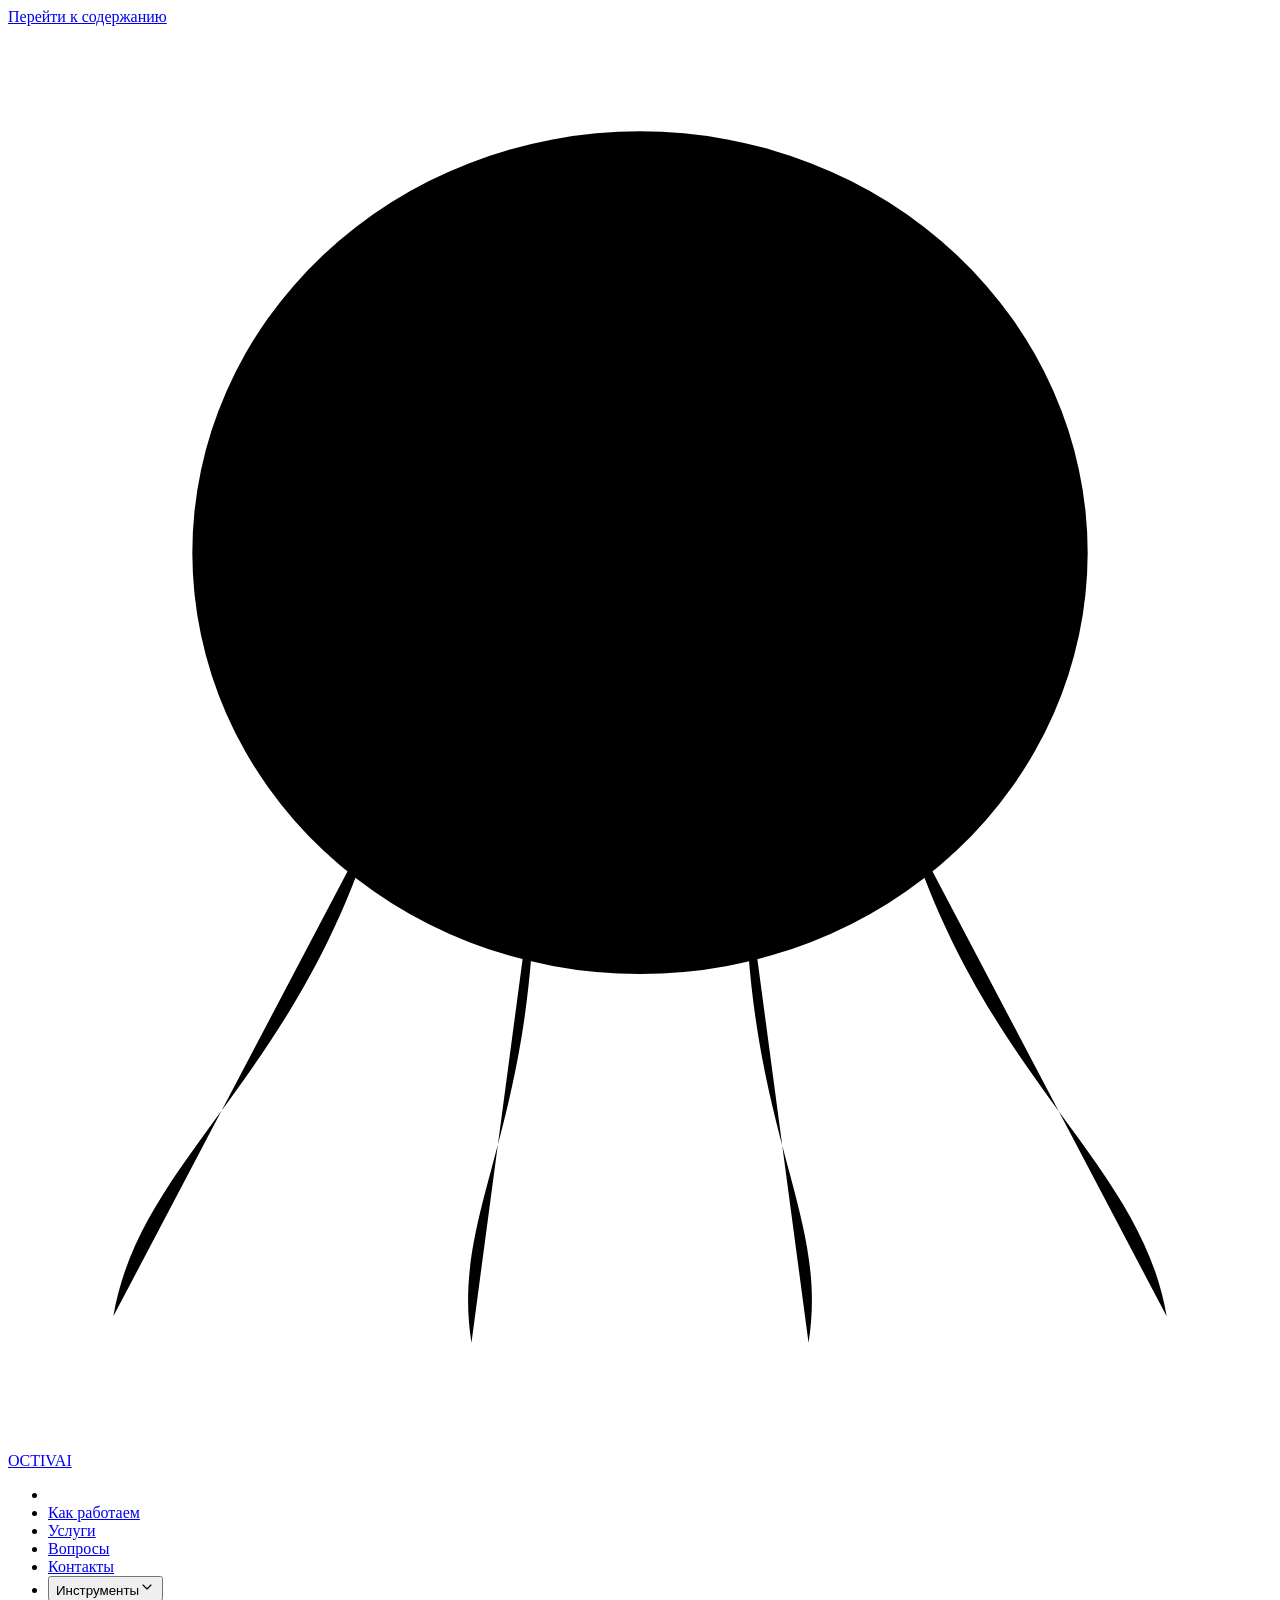
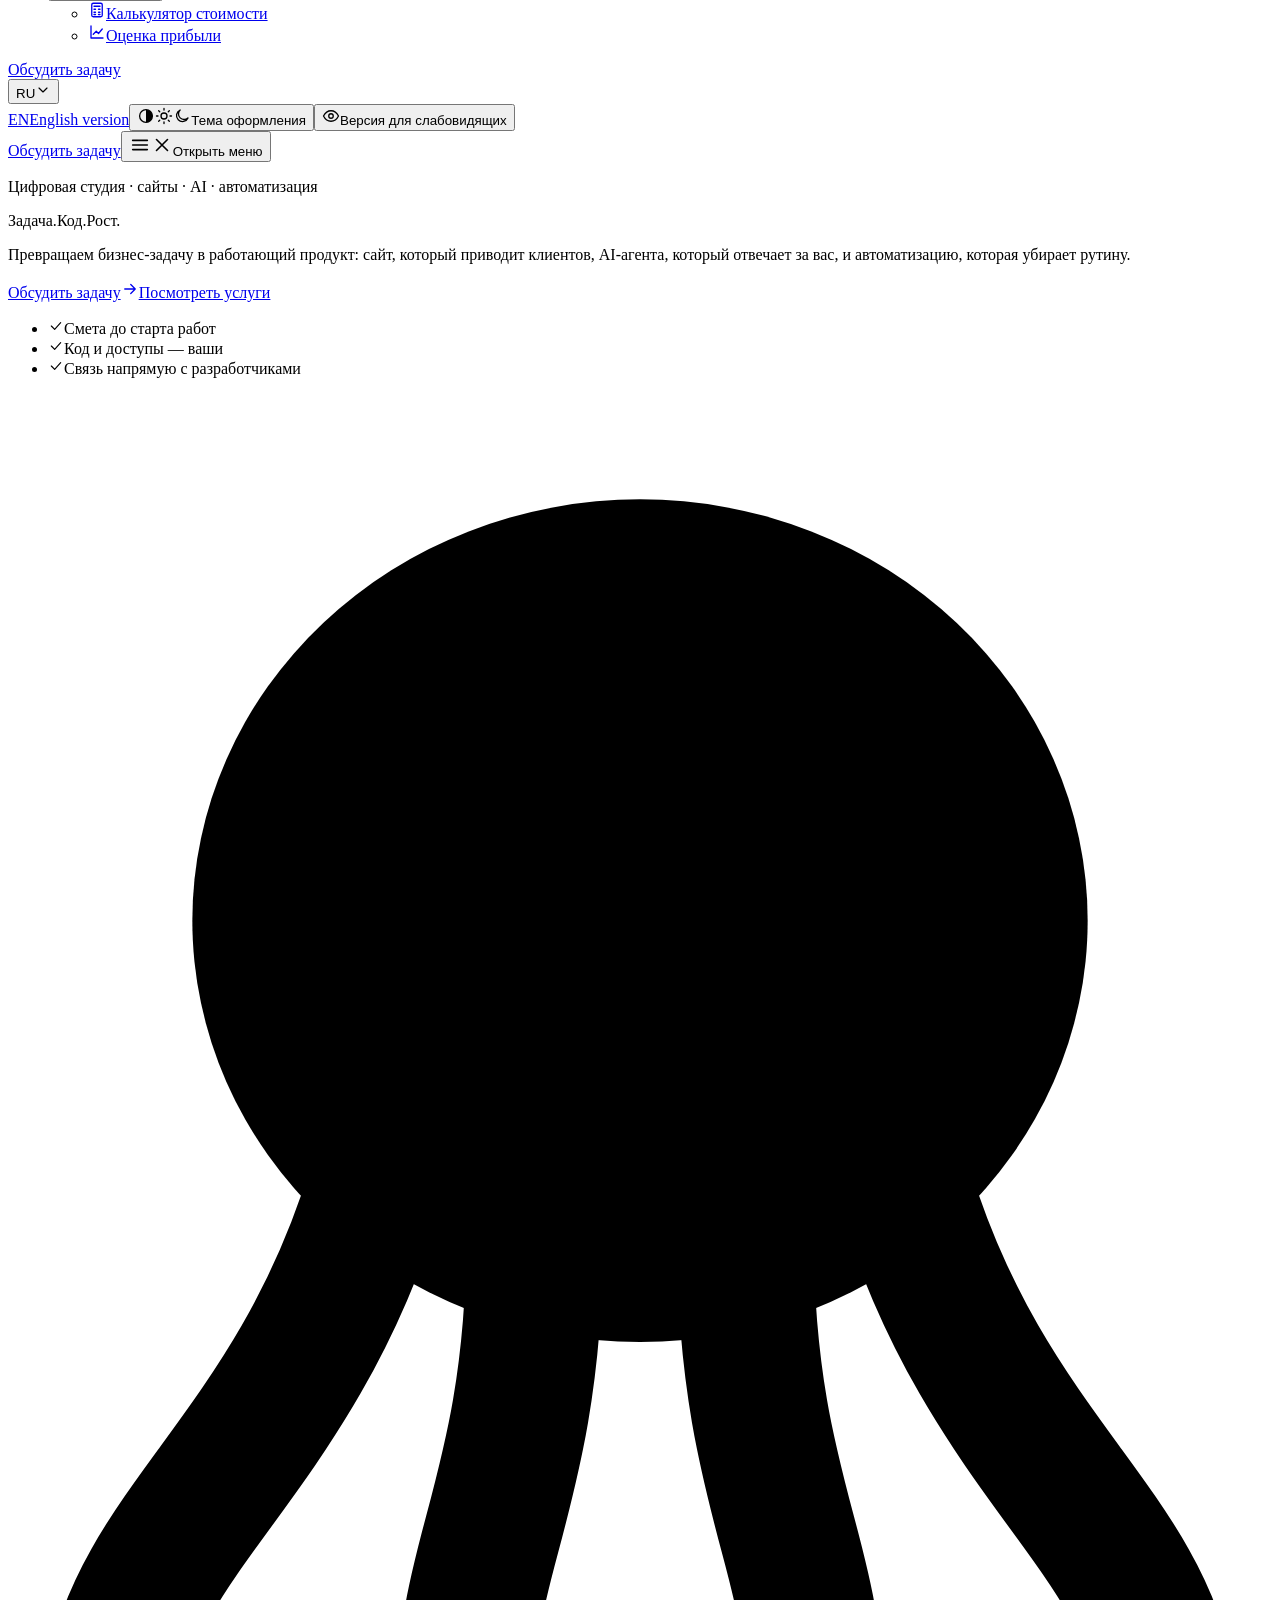
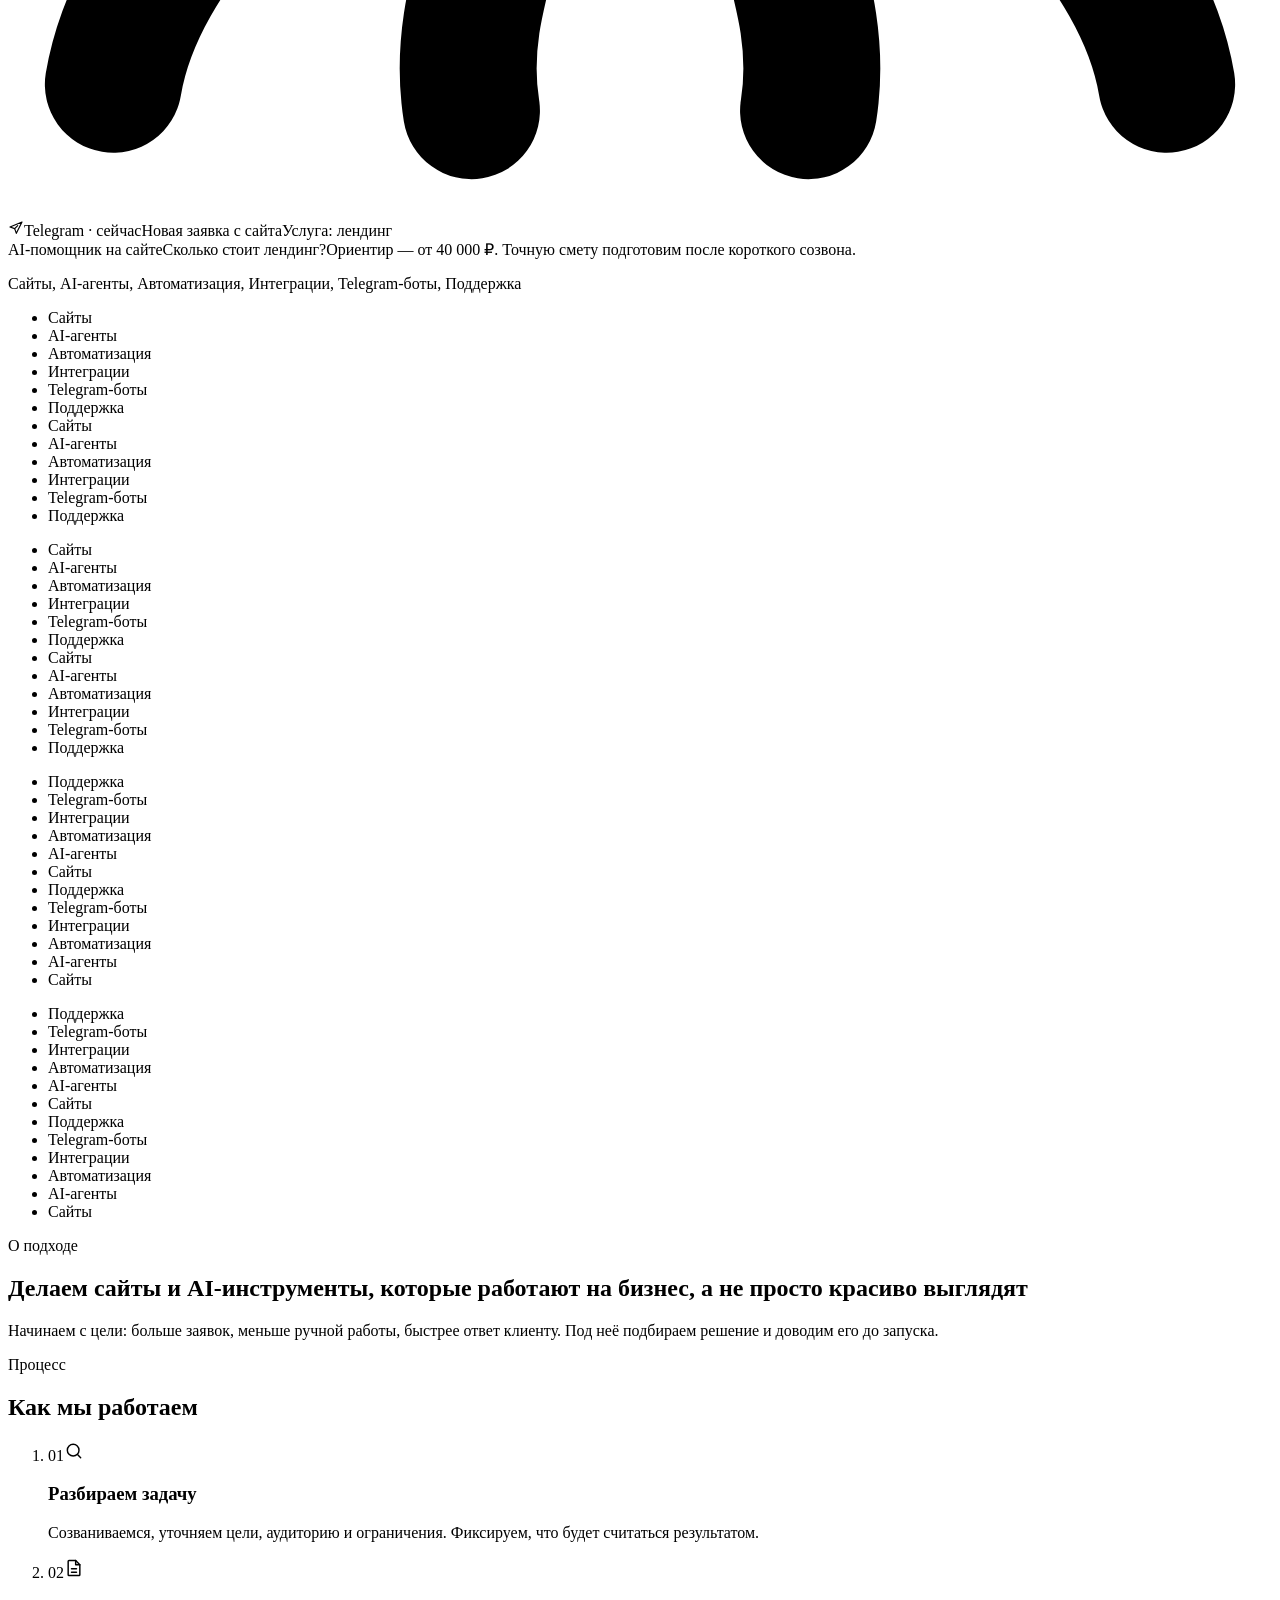
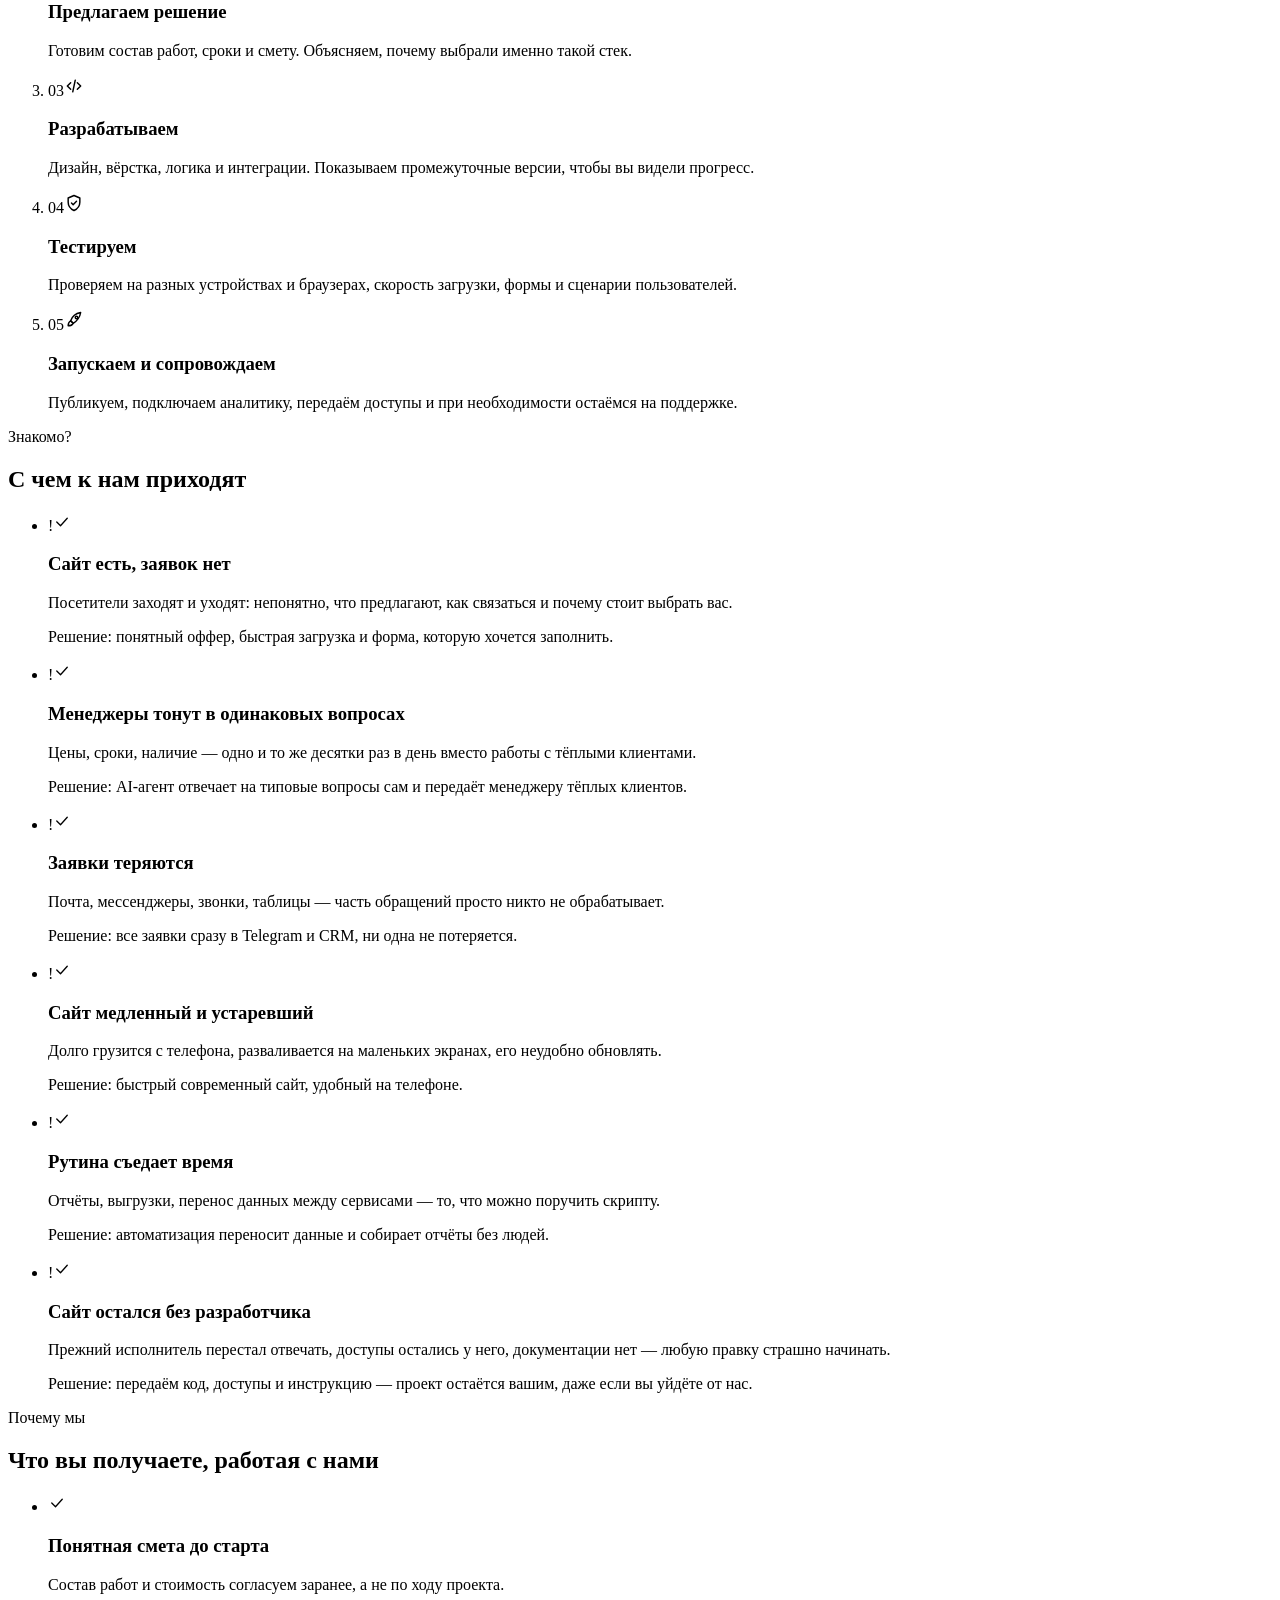
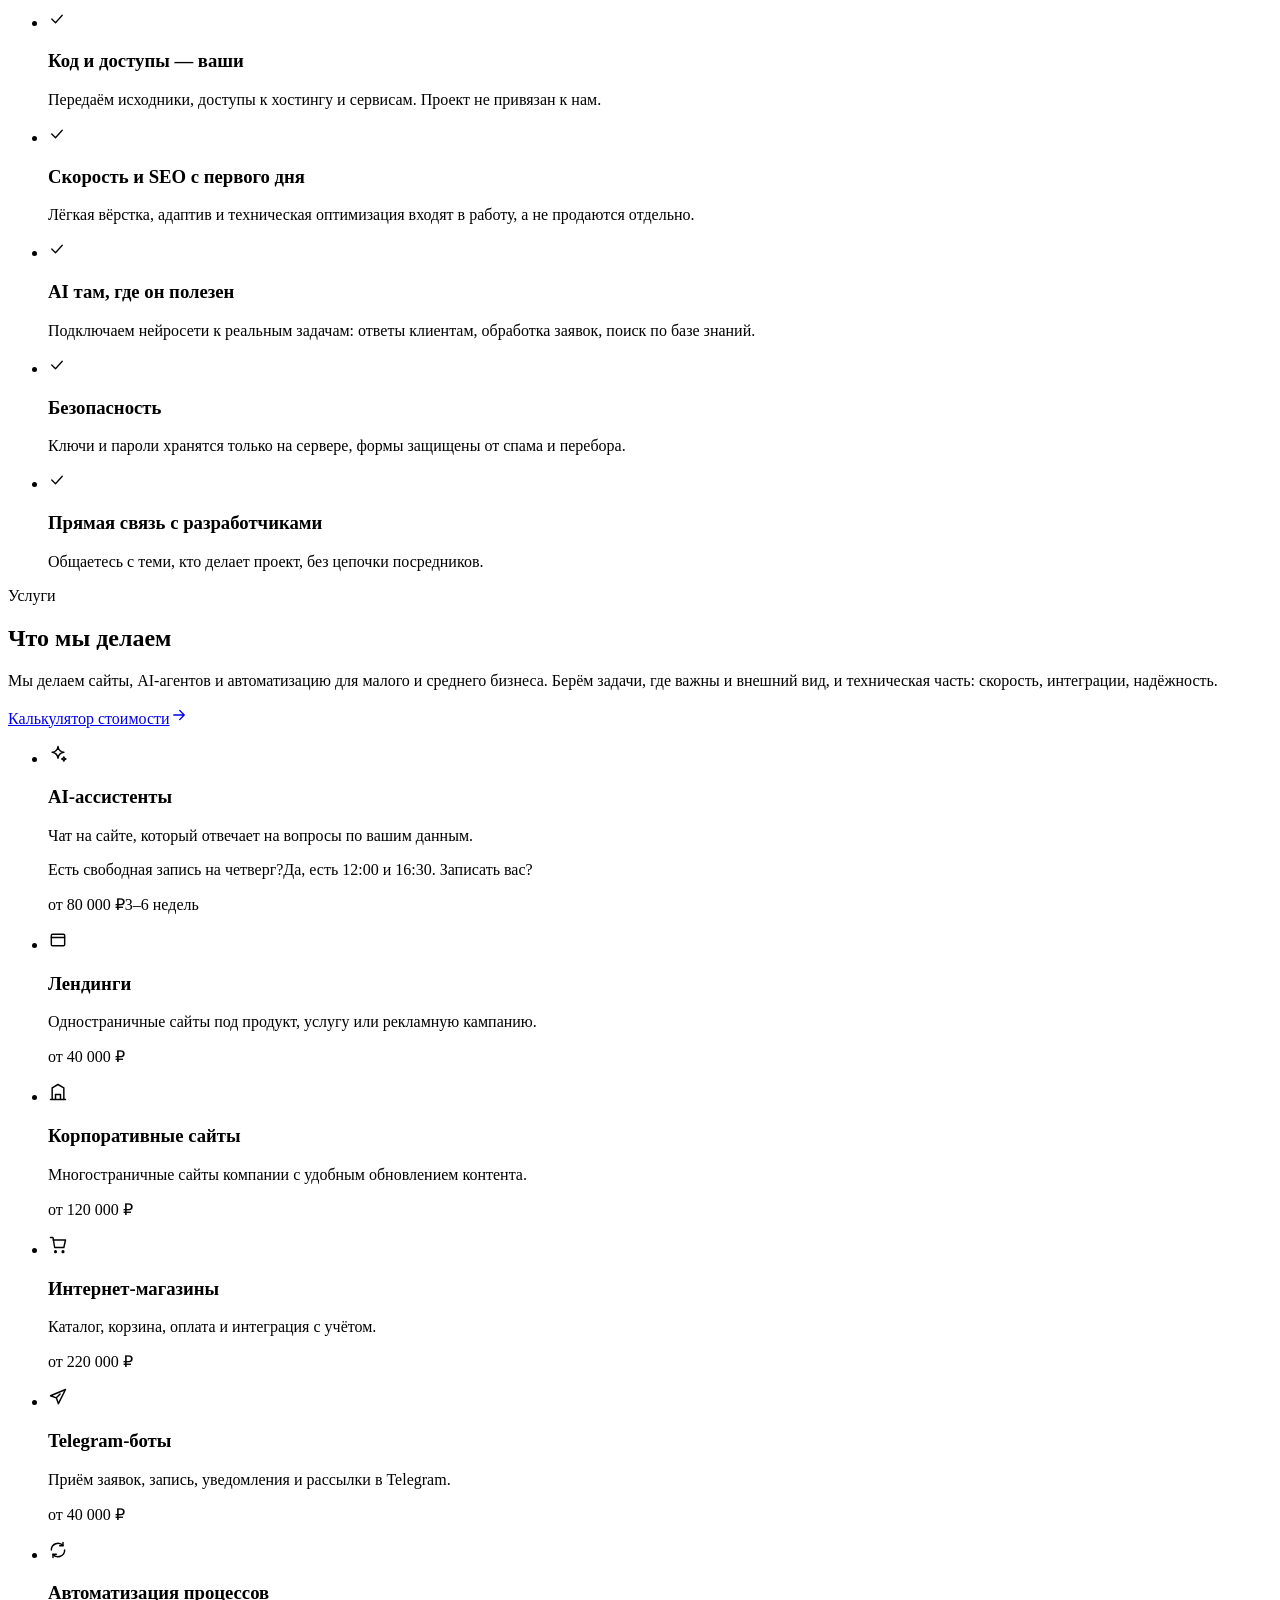
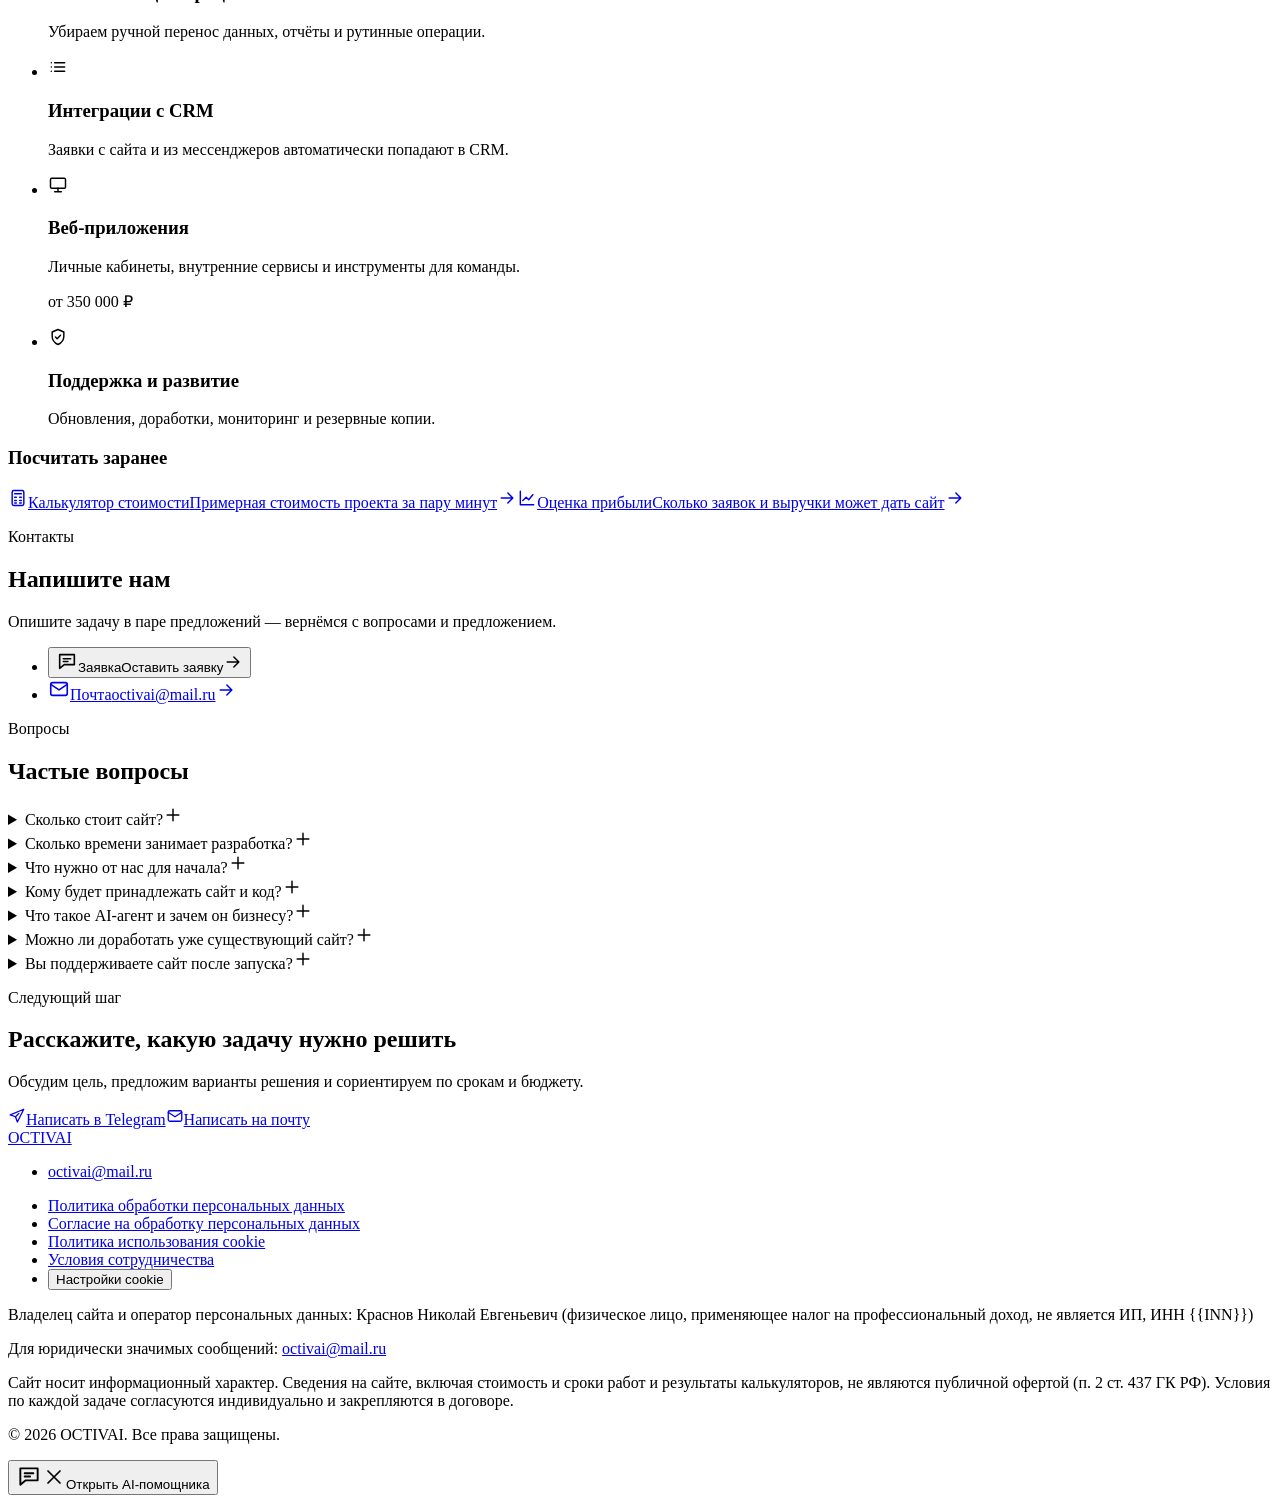
==== commit c1f38d4d: "Сборка сайта f99bbfc" ====
--- a/index.html
+++ b/index.html
@@ -6,9 +6,9 @@
         var theme = localStorage.getItem("theme");
         if (theme === "light" || theme === "dark") document.documentElement.dataset.theme = theme;
       } catch (e) {}
-    </script><link rel="stylesheet" href="/studio-landing-demo/_astro/Base.DFpOF0qj.css"><link rel="stylesheet" href="/studio-landing-demo/_astro/HomePage.Cx_MJkSB.css"></head><body><script>
+    </script><link rel="stylesheet" href="/studio-landing-demo/_astro/Base.BtFpg6mm.css"><link rel="stylesheet" href="/studio-landing-demo/_astro/HomePage.CdnNgQHb.css"></head><body><script>
       // Восстанавливаем режим для слабовидящих до отрисовки контента
       try {
         if (localStorage.getItem("a11y-mode") === "1") document.body.classList.add("a11y-mode");
       } catch (e) {}
-    </script><a class="skip-link" href="#main">Перейти к содержанию</a><div class="grain" aria-hidden="true" data-decor></div><header class="nav" data-nav data-astro-cid-wpvy4v7s><span class="nav__progress" aria-hidden="true" data-nav-progress data-astro-cid-wpvy4v7s></span><div class="nav__inner container" data-astro-cid-wpvy4v7s><a class="nav__logo" href="/studio-landing-demo/" aria-label="На главную" data-astro-cid-wpvy4v7s><!-- Знак-осьминог: тот же рисунок, что в public/favicon.svg и иконках (tools/make-images.py) --><svg class="nav__logo-mark" viewBox="4 3 24 27" aria-hidden="true" focusable="false" data-astro-cid-wpvy4v7s><path class="nav__logo-arms" d="M11 18c-1.5 5-4.5 6.5-5 9.5M14 19c0 5-1.6 6.5-1.2 9M18 19c0 5 1.6 6.5 1.2 9M21 18c1.5 5 4.5 6.5 5 9.5" data-astro-cid-wpvy4v7s></path><ellipse cx="16" cy="13" rx="8.5" ry="8" data-astro-cid-wpvy4v7s></ellipse><circle class="nav__logo-face" cx="13" cy="13.5" r="1.6" data-astro-cid-wpvy4v7s></circle><circle class="nav__logo-face" cx="19" cy="13.5" r="1.6" data-astro-cid-wpvy4v7s></circle><path class="nav__logo-smile" d="M14.9 16.9q1.1 1.2 2.2 0" data-astro-cid-wpvy4v7s></path></svg><span data-astro-cid-wpvy4v7s>OCTIVAI</span></a><nav class="nav__menu" id="navMenu" aria-label="Основное меню" data-nav-menu data-astro-cid-wpvy4v7s><ul class="nav__list" data-nav-list data-astro-cid-wpvy4v7s><li class="nav__indicator" aria-hidden="true" data-nav-indicator data-astro-cid-wpvy4v7s></li><li data-astro-cid-wpvy4v7s><a class="nav__link" href="/studio-landing-demo/#process" data-astro-cid-wpvy4v7s>Как работаем</a></li><li data-astro-cid-wpvy4v7s><a class="nav__link" href="/studio-landing-demo/#services" data-astro-cid-wpvy4v7s>Услуги</a></li><li data-astro-cid-wpvy4v7s><a class="nav__link" href="/studio-landing-demo/#faq" data-astro-cid-wpvy4v7s>Вопросы</a></li><li data-astro-cid-wpvy4v7s><a class="nav__link" href="/studio-landing-demo/#contacts" data-astro-cid-wpvy4v7s>Контакты</a></li><li class="nav__drop" data-astro-cid-wpvy4v7s><button class="nav__link nav__drop-btn" type="button" aria-expanded="false" aria-controls="navTools" data-nav-drop data-astro-cid-wpvy4v7s>Инструменты<svg width="16" height="16" viewBox="0 0 24 24" fill="none" stroke="currentColor" stroke-width="1.75" stroke-linecap="round" stroke-linejoin="round" aria-hidden="true" focusable="false"><path d="m6 9 6 6 6-6"/></svg></button><ul class="nav__drop-list glass" id="navTools" data-astro-cid-wpvy4v7s><li data-astro-cid-wpvy4v7s><a class="nav__drop-link" href="/studio-landing-demo/calculator" data-astro-cid-wpvy4v7s><svg width="18" height="18" viewBox="0 0 24 24" fill="none" stroke="currentColor" stroke-width="1.75" stroke-linecap="round" stroke-linejoin="round" aria-hidden="true" focusable="false"><rect x="5" y="3" width="14" height="18" rx="2"/><path d="M8 7h8M8 11h2M14 11h2M8 15h2M14 15h2M8 18h2M14 18h2"/></svg>Калькулятор стоимости</a></li><li data-astro-cid-wpvy4v7s><a class="nav__drop-link" href="/studio-landing-demo/profit" data-astro-cid-wpvy4v7s><svg width="18" height="18" viewBox="0 0 24 24" fill="none" stroke="currentColor" stroke-width="1.75" stroke-linecap="round" stroke-linejoin="round" aria-hidden="true" focusable="false"><path d="M4 20V4M4 20h16"/><path d="m7 15 4-4 3 3 5-6"/></svg>Оценка прибыли</a></li></ul></li></ul><a class="btn btn--accent nav__cta-mobile" href="/studio-landing-demo/#contacts" data-modal-open="contactModal" data-astro-cid-wpvy4v7s>Обсудить задачу</a></nav><div class="nav__actions" data-astro-cid-wpvy4v7s><!-- Одно меню вместо трёх кнопок: язык, тема, версия для слабовидящих --><div class="nav__set" data-astro-cid-wpvy4v7s><button class="nav__set-btn" type="button" aria-expanded="false" aria-controls="navSettings" aria-label="Язык и настройки отображения" data-nav-drop data-astro-cid-wpvy4v7s>RU<svg width="16" height="16" viewBox="0 0 24 24" fill="none" stroke="currentColor" stroke-width="1.75" stroke-linecap="round" stroke-linejoin="round" aria-hidden="true" focusable="false"><path d="m6 9 6 6 6-6"/></svg></button><div class="nav__set-panel glass" id="navSettings" data-astro-cid-wpvy4v7s><a class="nav__set-item" href="/studio-landing-demo/en/" hreflang="en" lang="en" data-astro-cid-wpvy4v7s><span class="nav__set-code" data-astro-cid-wpvy4v7s>EN</span>English version</a><button class="nav__set-item nav__theme" type="button" title="Тема: как в системе. Нажмите, чтобы выбрать светлую" aria-label="Тема: как в системе. Нажмите, чтобы выбрать светлую" data-theme-toggle data-label-auto="Тема: как в системе. Нажмите, чтобы выбрать светлую" data-label-light="Тема: светлая. Нажмите, чтобы выбрать тёмную" data-label-dark="Тема: тёмная. Нажмите, чтобы вернуть системную" data-astro-cid-wpvy4v7s><svg class="nav__theme-auto" width="18" height="18" viewBox="0 0 24 24" fill="none" stroke="currentColor" stroke-width="1.75" stroke-linecap="round" stroke-linejoin="round" aria-hidden="true" focusable="false"><circle cx="12" cy="12" r="8.5"/><path d="M12 3.5v17a8.5 8.5 0 0 0 0-17z" fill="currentColor" stroke="none"/></svg><svg class="nav__theme-light" width="18" height="18" viewBox="0 0 24 24" fill="none" stroke="currentColor" stroke-width="1.75" stroke-linecap="round" stroke-linejoin="round" aria-hidden="true" focusable="false"><circle cx="12" cy="12" r="4"/><path d="M12 2v2M12 20v2M4.9 4.9l1.4 1.4M17.7 17.7l1.4 1.4M2 12h2M20 12h2M4.9 19.1l1.4-1.4M17.7 6.3l1.4-1.4"/></svg><svg class="nav__theme-dark" width="18" height="18" viewBox="0 0 24 24" fill="none" stroke="currentColor" stroke-width="1.75" stroke-linecap="round" stroke-linejoin="round" aria-hidden="true" focusable="false"><path d="M20 14.5A8 8 0 1 1 9.5 4a6.5 6.5 0 0 0 10.5 10.5z"/></svg>Тема оформления</button><button class="nav__set-item" type="button" aria-pressed="false" data-a11y-toggle data-astro-cid-wpvy4v7s><svg width="18" height="18" viewBox="0 0 24 24" fill="none" stroke="currentColor" stroke-width="1.75" stroke-linecap="round" stroke-linejoin="round" aria-hidden="true" focusable="false"><path d="M2 12s3.5-7 10-7 10 7 10 7-3.5 7-10 7S2 12 2 12z"/><circle cx="12" cy="12" r="3"/></svg>Версия для слабовидящих</button></div></div><a class="btn btn--accent nav__cta" href="/studio-landing-demo/#contacts" data-modal-open="contactModal" data-astro-cid-wpvy4v7s>Обсудить задачу</a><button class="nav__icon-btn nav__burger" type="button" aria-expanded="false" aria-controls="navMenu" data-label-open="Открыть меню" data-label-close="Закрыть меню" data-nav-burger data-astro-cid-wpvy4v7s><svg class="nav__burger-open" width="22" height="22" viewBox="0 0 24 24" fill="none" stroke="currentColor" stroke-width="1.75" stroke-linecap="round" stroke-linejoin="round" aria-hidden="true" focusable="false"><path d="M4 7h16M4 12h16M4 17h16"/></svg><svg class="nav__burger-close" width="22" height="22" viewBox="0 0 24 24" fill="none" stroke="currentColor" stroke-width="1.75" stroke-linecap="round" stroke-linejoin="round" aria-hidden="true" focusable="false"><path d="M6 6l12 12M18 6 6 18"/></svg><span class="sr-only" data-nav-burger-label data-astro-cid-wpvy4v7s>Открыть меню</span></button></div></div></header><main id="main"><section class="hero" aria-labelledby="heroWords" data-astro-cid-ge2uvauf><div class="hero__inner container" data-astro-cid-ge2uvauf><div class="hero__copy" data-astro-cid-ge2uvauf><p class="pill" data-astro-cid-ge2uvauf>Цифровая студия · сайты · AI · автоматизация</p><p class="hero__words" id="heroWords" data-astro-cid-ge2uvauf><span data-astro-cid-ge2uvauf>Задача.</span><span data-astro-cid-ge2uvauf>Код.</span><span class="hero__accent" data-astro-cid-ge2uvauf>Рост.</span></p><p class="hero__sub" data-astro-cid-ge2uvauf>Превращаем бизнес-задачу в работающий продукт: сайт, который приводит клиентов, AI-агента, который отвечает за вас, и автоматизацию, которая убирает рутину.</p><div class="hero__actions" data-astro-cid-ge2uvauf><a class="btn btn--accent" href="#contacts" data-modal-open="contactModal" data-astro-cid-ge2uvauf>Обсудить задачу<svg width="18" height="18" viewBox="0 0 24 24" fill="none" stroke="currentColor" stroke-width="1.75" stroke-linecap="round" stroke-linejoin="round" aria-hidden="true" focusable="false"><path d="M5 12h14M13 6l6 6-6 6"/></svg></a><a class="btn btn--ghost" href="#services" data-astro-cid-ge2uvauf>Посмотреть услуги</a></div><ul class="hero__trust" data-astro-cid-ge2uvauf><li data-astro-cid-ge2uvauf><svg width="16" height="16" viewBox="0 0 24 24" fill="none" stroke="currentColor" stroke-width="1.75" stroke-linecap="round" stroke-linejoin="round" aria-hidden="true" focusable="false"><path d="m5 12 5 5 9-10"/></svg>Смета до старта работ</li><li data-astro-cid-ge2uvauf><svg width="16" height="16" viewBox="0 0 24 24" fill="none" stroke="currentColor" stroke-width="1.75" stroke-linecap="round" stroke-linejoin="round" aria-hidden="true" focusable="false"><path d="m5 12 5 5 9-10"/></svg>Код и доступы — ваши</li><li data-astro-cid-ge2uvauf><svg width="16" height="16" viewBox="0 0 24 24" fill="none" stroke="currentColor" stroke-width="1.75" stroke-linecap="round" stroke-linejoin="round" aria-hidden="true" focusable="false"><path d="m5 12 5 5 9-10"/></svg>Связь напрямую с разработчиками</li></ul></div><div class="hero__stage" aria-hidden="true" data-decor data-octo-stage data-astro-cid-ge2uvauf><div class="hero__grid" data-astro-cid-ge2uvauf></div><div class="hero__halo" data-astro-cid-ge2uvauf></div><!-- Без анимаций вместо живого осьминога — статичный --><svg class="hero__octo-static" viewBox="4 3 24 27" data-octo-static data-astro-cid-ge2uvauf><path d="M11 18c-1.5 5-4.5 6.5-5 9.5M14 19c0 5-1.6 6.5-1.2 9M18 19c0 5 1.6 6.5 1.2 9M21 18c1.5 5 4.5 6.5 5 9.5" fill="none" stroke="currentColor" stroke-width="2.6" stroke-linecap="round" data-astro-cid-ge2uvauf></path><ellipse cx="16" cy="13" rx="8.5" ry="8" fill="currentColor" data-astro-cid-ge2uvauf></ellipse><circle cx="13" cy="13.5" r="1.6" class="hero__octo-eye" data-astro-cid-ge2uvauf></circle><circle cx="19" cy="13.5" r="1.6" class="hero__octo-eye" data-astro-cid-ge2uvauf></circle><path d="M14.9 16.9q1.1 1.2 2.2 0" fill="none" class="hero__octo-smile" stroke-width="1.1" stroke-linecap="round" data-astro-cid-ge2uvauf></path></svg><canvas class="hero__octopus" data-octopus hidden data-astro-cid-ge2uvauf></canvas><div class="hero__card hero__card--lead" data-octo data-astro-cid-ge2uvauf><span class="hero__card-label" data-astro-cid-ge2uvauf><svg width="16" height="16" viewBox="0 0 24 24" fill="none" stroke="currentColor" stroke-width="1.75" stroke-linecap="round" stroke-linejoin="round" aria-hidden="true" focusable="false"><path d="M21 3 3 10.5l7 2.5 2.5 7z"/><path d="m10 13 4.5-4.5"/></svg>Telegram · сейчас</span><span class="hero__card-title" data-astro-cid-ge2uvauf>Новая заявка с сайта</span><span class="hero__card-text" data-astro-cid-ge2uvauf>Услуга: лендинг</span></div><div class="hero__card hero__card--chat" data-octo data-astro-cid-ge2uvauf><span class="hero__card-label" data-astro-cid-ge2uvauf>AI-помощник на сайте</span><span class="hero__bubble hero__bubble--me" data-astro-cid-ge2uvauf>Сколько стоит лендинг?</span><span class="hero__bubble hero__bubble--bot" data-astro-cid-ge2uvauf>Ориентир — от 40 000 ₽. Точную смету подготовим после короткого созвона.</span></div></div></div></section><div class="marquee" data-decor data-astro-cid-543bmuqs><p class="sr-only" data-astro-cid-543bmuqs>Сайты, AI-агенты, Автоматизация, Интеграции, Telegram-боты, Поддержка</p><div class="marquee__row marquee__row--solid" aria-hidden="true" data-astro-cid-543bmuqs><div class="marquee__track marquee__track--left" data-astro-cid-543bmuqs><ul class="marquee__group" data-astro-cid-543bmuqs><li class="marquee__item" data-astro-cid-543bmuqs>Сайты</li><li class="marquee__item" data-astro-cid-543bmuqs>AI-агенты</li><li class="marquee__item" data-astro-cid-543bmuqs>Автоматизация</li><li class="marquee__item" data-astro-cid-543bmuqs>Интеграции</li><li class="marquee__item" data-astro-cid-543bmuqs>Telegram-боты</li><li class="marquee__item" data-astro-cid-543bmuqs>Поддержка</li><li class="marquee__item" data-astro-cid-543bmuqs>Сайты</li><li class="marquee__item" data-astro-cid-543bmuqs>AI-агенты</li><li class="marquee__item" data-astro-cid-543bmuqs>Автоматизация</li><li class="marquee__item" data-astro-cid-543bmuqs>Интеграции</li><li class="marquee__item" data-astro-cid-543bmuqs>Telegram-боты</li><li class="marquee__item" data-astro-cid-543bmuqs>Поддержка</li></ul><ul class="marquee__group" data-astro-cid-543bmuqs><li class="marquee__item" data-astro-cid-543bmuqs>Сайты</li><li class="marquee__item" data-astro-cid-543bmuqs>AI-агенты</li><li class="marquee__item" data-astro-cid-543bmuqs>Автоматизация</li><li class="marquee__item" data-astro-cid-543bmuqs>Интеграции</li><li class="marquee__item" data-astro-cid-543bmuqs>Telegram-боты</li><li class="marquee__item" data-astro-cid-543bmuqs>Поддержка</li><li class="marquee__item" data-astro-cid-543bmuqs>Сайты</li><li class="marquee__item" data-astro-cid-543bmuqs>AI-агенты</li><li class="marquee__item" data-astro-cid-543bmuqs>Автоматизация</li><li class="marquee__item" data-astro-cid-543bmuqs>Интеграции</li><li class="marquee__item" data-astro-cid-543bmuqs>Telegram-боты</li><li class="marquee__item" data-astro-cid-543bmuqs>Поддержка</li></ul></div></div><div class="marquee__row marquee__row--stroke" aria-hidden="true" data-astro-cid-543bmuqs><div class="marquee__track marquee__track--right" data-astro-cid-543bmuqs><ul class="marquee__group" data-astro-cid-543bmuqs><li class="marquee__item" data-astro-cid-543bmuqs>Поддержка</li><li class="marquee__item" data-astro-cid-543bmuqs>Telegram-боты</li><li class="marquee__item" data-astro-cid-543bmuqs>Интеграции</li><li class="marquee__item" data-astro-cid-543bmuqs>Автоматизация</li><li class="marquee__item" data-astro-cid-543bmuqs>AI-агенты</li><li class="marquee__item" data-astro-cid-543bmuqs>Сайты</li><li class="marquee__item" data-astro-cid-543bmuqs>Поддержка</li><li class="marquee__item" data-astro-cid-543bmuqs>Telegram-боты</li><li class="marquee__item" data-astro-cid-543bmuqs>Интеграции</li><li class="marquee__item" data-astro-cid-543bmuqs>Автоматизация</li><li class="marquee__item" data-astro-cid-543bmuqs>AI-агенты</li><li class="marquee__item" data-astro-cid-543bmuqs>Сайты</li></ul><ul class="marquee__group" data-astro-cid-543bmuqs><li class="marquee__item" data-astro-cid-543bmuqs>Поддержка</li><li class="marquee__item" data-astro-cid-543bmuqs>Telegram-боты</li><li class="marquee__item" data-astro-cid-543bmuqs>Интеграции</li><li class="marquee__item" data-astro-cid-543bmuqs>Автоматизация</li><li class="marquee__item" data-astro-cid-543bmuqs>AI-агенты</li><li class="marquee__item" data-astro-cid-543bmuqs>Сайты</li><li class="marquee__item" data-astro-cid-543bmuqs>Поддержка</li><li class="marquee__item" data-astro-cid-543bmuqs>Telegram-боты</li><li class="marquee__item" data-astro-cid-543bmuqs>Интеграции</li><li class="marquee__item" data-astro-cid-543bmuqs>Автоматизация</li><li class="marquee__item" data-astro-cid-543bmuqs>AI-агенты</li><li class="marquee__item" data-astro-cid-543bmuqs>Сайты</li></ul></div></div></div><section class="section thesis" id="thesis" data-astro-cid-2xkhxdue><div class="container" data-astro-cid-2xkhxdue><p class="kicker" data-astro-cid-2xkhxdue>О подходе</p><h1 class="thesis__title" data-astro-cid-2xkhxdue>Делаем сайты и AI-инструменты, которые работают на бизнес, а не просто красиво выглядят</h1><p class="thesis__text" data-astro-cid-2xkhxdue>Начинаем с цели: больше заявок, меньше ручной работы, быстрее ответ клиенту. Под неё подбираем решение и доводим его до запуска.</p></div></section><section class="section section--alt" id="process" aria-labelledby="processTitle" data-astro-cid-grsovck6><div class="container" data-astro-cid-grsovck6><div class="section__head" data-astro-cid-grsovck6><p class="kicker" data-astro-cid-grsovck6>Процесс</p><h2 class="section__title" id="processTitle" style="--i:1" data-astro-cid-grsovck6>Как мы работаем</h2></div><div class="steps-wrap" data-astro-cid-grsovck6><div class="steps__track" aria-hidden="true" data-astro-cid-grsovck6><div class="steps__fill" data-astro-cid-grsovck6></div></div><ol class="steps" data-astro-cid-grsovck6><li class="step" data-astro-cid-grsovck6><div class="step__head" data-astro-cid-grsovck6><span class="step__node" data-astro-cid-grsovck6>01</span></div><h3 class="step__title" data-astro-cid-grsovck6><span class="step__icon" aria-hidden="true" data-astro-cid-grsovck6><svg width="18" height="18" viewBox="0 0 24 24" fill="none" stroke="currentColor" stroke-width="1.75" stroke-linecap="round" stroke-linejoin="round" aria-hidden="true" focusable="false"><circle cx="11" cy="11" r="7"/><path d="m20 20-3.5-3.5"/></svg></span>Разбираем задачу</h3><p class="step__desc" data-astro-cid-grsovck6>Созваниваемся, уточняем цели, аудиторию и ограничения. Фиксируем, что будет считаться результатом.</p></li><li class="step" data-astro-cid-grsovck6><div class="step__head" data-astro-cid-grsovck6><span class="step__node" data-astro-cid-grsovck6>02</span></div><h3 class="step__title" data-astro-cid-grsovck6><span class="step__icon" aria-hidden="true" data-astro-cid-grsovck6><svg width="18" height="18" viewBox="0 0 24 24" fill="none" stroke="currentColor" stroke-width="1.75" stroke-linecap="round" stroke-linejoin="round" aria-hidden="true" focusable="false"><path d="M14 3H6a1 1 0 0 0-1 1v16a1 1 0 0 0 1 1h12a1 1 0 0 0 1-1V8z"/><path d="M14 3v5h5M9 13h6M9 17h6"/></svg></span>Предлагаем решение</h3><p class="step__desc" data-astro-cid-grsovck6>Готовим состав работ, сроки и смету. Объясняем, почему выбрали именно такой стек.</p></li><li class="step" data-astro-cid-grsovck6><div class="step__head" data-astro-cid-grsovck6><span class="step__node" data-astro-cid-grsovck6>03</span></div><h3 class="step__title" data-astro-cid-grsovck6><span class="step__icon" aria-hidden="true" data-astro-cid-grsovck6><svg width="18" height="18" viewBox="0 0 24 24" fill="none" stroke="currentColor" stroke-width="1.75" stroke-linecap="round" stroke-linejoin="round" aria-hidden="true" focusable="false"><path d="m8 8-4 4 4 4M16 8l4 4-4 4M13.5 5l-3 14"/></svg></span>Разрабатываем</h3><p class="step__desc" data-astro-cid-grsovck6>Дизайн, вёрстка, логика и интеграции. Показываем промежуточные версии, чтобы вы видели прогресс.</p></li><li class="step" data-astro-cid-grsovck6><div class="step__head" data-astro-cid-grsovck6><span class="step__node" data-astro-cid-grsovck6>04</span></div><h3 class="step__title" data-astro-cid-grsovck6><span class="step__icon" aria-hidden="true" data-astro-cid-grsovck6><svg width="18" height="18" viewBox="0 0 24 24" fill="none" stroke="currentColor" stroke-width="1.75" stroke-linecap="round" stroke-linejoin="round" aria-hidden="true" focusable="false"><path d="M12 3 5 6v5c0 4.5 3 8 7 10 4-2 7-5.5 7-10V6z"/><path d="m9 12 2 2 4-4"/></svg></span>Тестируем</h3><p class="step__desc" data-astro-cid-grsovck6>Проверяем на разных устройствах и браузерах, скорость загрузки, формы и сценарии пользователей.</p></li><li class="step" data-astro-cid-grsovck6><div class="step__head" data-astro-cid-grsovck6><span class="step__node" data-astro-cid-grsovck6>05</span></div><h3 class="step__title" data-astro-cid-grsovck6><span class="step__icon" aria-hidden="true" data-astro-cid-grsovck6><svg width="18" height="18" viewBox="0 0 24 24" fill="none" stroke="currentColor" stroke-width="1.75" stroke-linecap="round" stroke-linejoin="round" aria-hidden="true" focusable="false"><path d="M5 19c0-3 1-5 3-6l3 3c-1 2-3 3-6 3z"/><path d="M11 16 8 13c2-6 6-9 12-10-1 6-4 10-9 13z"/><circle cx="15" cy="9" r="1.5"/></svg></span>Запускаем и сопровождаем</h3><p class="step__desc" data-astro-cid-grsovck6>Публикуем, подключаем аналитику, передаём доступы и при необходимости остаёмся на поддержке.</p></li></ol></div></div></section><section class="section" id="problems" aria-labelledby="probTitle" data-astro-cid-tvrjpl4u><div class="container" data-astro-cid-tvrjpl4u><div class="section__head" data-astro-cid-tvrjpl4u><p class="kicker" data-astro-cid-tvrjpl4u>Знакомо?</p><h2 class="section__title" id="probTitle" data-astro-cid-tvrjpl4u>С чем к нам приходят</h2></div><ul class="problems" data-astro-cid-tvrjpl4u><li class="problem card" data-astro-cid-tvrjpl4u><span class="problem__mark card__icon" aria-hidden="true" data-astro-cid-tvrjpl4u><span class="problem__bang" data-astro-cid-tvrjpl4u>!</span><svg class="problem__ok" width="18" height="18" viewBox="0 0 24 24" fill="none" stroke="currentColor" stroke-width="1.75" stroke-linecap="round" stroke-linejoin="round" aria-hidden="true" focusable="false"><path d="m5 12 5 5 9-10"/></svg></span><h3 class="problem__title" data-astro-cid-tvrjpl4u>Сайт есть, заявок нет</h3><p class="problem__desc" data-astro-cid-tvrjpl4u>Посетители заходят и уходят: непонятно, что предлагают, как связаться и почему стоит выбрать вас.</p><div class="problem__fix" data-astro-cid-tvrjpl4u><p data-astro-cid-tvrjpl4u>Решение: понятный оффер, быстрая загрузка и форма, которую хочется заполнить.</p></div></li><li class="problem card" data-astro-cid-tvrjpl4u><span class="problem__mark card__icon" aria-hidden="true" data-astro-cid-tvrjpl4u><span class="problem__bang" data-astro-cid-tvrjpl4u>!</span><svg class="problem__ok" width="18" height="18" viewBox="0 0 24 24" fill="none" stroke="currentColor" stroke-width="1.75" stroke-linecap="round" stroke-linejoin="round" aria-hidden="true" focusable="false"><path d="m5 12 5 5 9-10"/></svg></span><h3 class="problem__title" data-astro-cid-tvrjpl4u>Менеджеры тонут в одинаковых вопросах</h3><p class="problem__desc" data-astro-cid-tvrjpl4u>Цены, сроки, наличие — одно и то же десятки раз в день вместо работы с тёплыми клиентами.</p><div class="problem__fix" data-astro-cid-tvrjpl4u><p data-astro-cid-tvrjpl4u>Решение: AI-агент отвечает на типовые вопросы сам и передаёт менеджеру тёплых клиентов.</p></div></li><li class="problem card" data-astro-cid-tvrjpl4u><span class="problem__mark card__icon" aria-hidden="true" data-astro-cid-tvrjpl4u><span class="problem__bang" data-astro-cid-tvrjpl4u>!</span><svg class="problem__ok" width="18" height="18" viewBox="0 0 24 24" fill="none" stroke="currentColor" stroke-width="1.75" stroke-linecap="round" stroke-linejoin="round" aria-hidden="true" focusable="false"><path d="m5 12 5 5 9-10"/></svg></span><h3 class="problem__title" data-astro-cid-tvrjpl4u>Заявки теряются</h3><p class="problem__desc" data-astro-cid-tvrjpl4u>Почта, мессенджеры, звонки, таблицы — часть обращений просто никто не обрабатывает.</p><div class="problem__fix" data-astro-cid-tvrjpl4u><p data-astro-cid-tvrjpl4u>Решение: все заявки сразу в Telegram и CRM, ни одна не потеряется.</p></div></li><li class="problem card" data-astro-cid-tvrjpl4u><span class="problem__mark card__icon" aria-hidden="true" data-astro-cid-tvrjpl4u><span class="problem__bang" data-astro-cid-tvrjpl4u>!</span><svg class="problem__ok" width="18" height="18" viewBox="0 0 24 24" fill="none" stroke="currentColor" stroke-width="1.75" stroke-linecap="round" stroke-linejoin="round" aria-hidden="true" focusable="false"><path d="m5 12 5 5 9-10"/></svg></span><h3 class="problem__title" data-astro-cid-tvrjpl4u>Сайт медленный и устаревший</h3><p class="problem__desc" data-astro-cid-tvrjpl4u>Долго грузится с телефона, разваливается на маленьких экранах, его неудобно обновлять.</p><div class="problem__fix" data-astro-cid-tvrjpl4u><p data-astro-cid-tvrjpl4u>Решение: быстрый современный сайт, удобный на телефоне.</p></div></li><li class="problem card" data-astro-cid-tvrjpl4u><span class="problem__mark card__icon" aria-hidden="true" data-astro-cid-tvrjpl4u><span class="problem__bang" data-astro-cid-tvrjpl4u>!</span><svg class="problem__ok" width="18" height="18" viewBox="0 0 24 24" fill="none" stroke="currentColor" stroke-width="1.75" stroke-linecap="round" stroke-linejoin="round" aria-hidden="true" focusable="false"><path d="m5 12 5 5 9-10"/></svg></span><h3 class="problem__title" data-astro-cid-tvrjpl4u>Рутина съедает время</h3><p class="problem__desc" data-astro-cid-tvrjpl4u>Отчёты, выгрузки, перенос данных между сервисами — то, что можно поручить скрипту.</p><div class="problem__fix" data-astro-cid-tvrjpl4u><p data-astro-cid-tvrjpl4u>Решение: автоматизация переносит данные и собирает отчёты без людей.</p></div></li><li class="problem card" data-astro-cid-tvrjpl4u><span class="problem__mark card__icon" aria-hidden="true" data-astro-cid-tvrjpl4u><span class="problem__bang" data-astro-cid-tvrjpl4u>!</span><svg class="problem__ok" width="18" height="18" viewBox="0 0 24 24" fill="none" stroke="currentColor" stroke-width="1.75" stroke-linecap="round" stroke-linejoin="round" aria-hidden="true" focusable="false"><path d="m5 12 5 5 9-10"/></svg></span><h3 class="problem__title" data-astro-cid-tvrjpl4u>Сайт остался без разработчика</h3><p class="problem__desc" data-astro-cid-tvrjpl4u>Прежний исполнитель перестал отвечать, доступы остались у него, документации нет — любую правку страшно начинать.</p><div class="problem__fix" data-astro-cid-tvrjpl4u><p data-astro-cid-tvrjpl4u>Решение: передаём код, доступы и инструкцию — проект остаётся вашим, даже если вы уйдёте от нас.</p></div></li></ul></div></section><section class="section section--alt" id="why" aria-labelledby="whyTitle" data-astro-cid-2ojqaodh><div class="container" data-astro-cid-2ojqaodh><div class="section__head" data-astro-cid-2ojqaodh><p class="kicker" data-astro-cid-2ojqaodh>Почему мы</p><h2 class="section__title" id="whyTitle" data-astro-cid-2ojqaodh>Что вы получаете, работая с нами</h2></div><ul class="why" data-astro-cid-2ojqaodh><li class="why__item card" data-astro-cid-2ojqaodh><span class="card__icon" data-astro-cid-2ojqaodh><svg width="18" height="18" viewBox="0 0 24 24" fill="none" stroke="currentColor" stroke-width="1.75" stroke-linecap="round" stroke-linejoin="round" aria-hidden="true" focusable="false"><path d="m5 12 5 5 9-10"/></svg></span><div data-astro-cid-2ojqaodh><h3 class="why__title" data-astro-cid-2ojqaodh>Понятная смета до старта</h3><p class="why__desc" data-astro-cid-2ojqaodh>Состав работ и стоимость согласуем заранее, а не по ходу проекта.</p></div></li><li class="why__item card" data-astro-cid-2ojqaodh><span class="card__icon" data-astro-cid-2ojqaodh><svg width="18" height="18" viewBox="0 0 24 24" fill="none" stroke="currentColor" stroke-width="1.75" stroke-linecap="round" stroke-linejoin="round" aria-hidden="true" focusable="false"><path d="m5 12 5 5 9-10"/></svg></span><div data-astro-cid-2ojqaodh><h3 class="why__title" data-astro-cid-2ojqaodh>Код и доступы — ваши</h3><p class="why__desc" data-astro-cid-2ojqaodh>Передаём исходники, доступы к хостингу и сервисам. Проект не привязан к нам.</p></div></li><li class="why__item card" data-astro-cid-2ojqaodh><span class="card__icon" data-astro-cid-2ojqaodh><svg width="18" height="18" viewBox="0 0 24 24" fill="none" stroke="currentColor" stroke-width="1.75" stroke-linecap="round" stroke-linejoin="round" aria-hidden="true" focusable="false"><path d="m5 12 5 5 9-10"/></svg></span><div data-astro-cid-2ojqaodh><h3 class="why__title" data-astro-cid-2ojqaodh>Скорость и SEO с первого дня</h3><p class="why__desc" data-astro-cid-2ojqaodh>Лёгкая вёрстка, адаптив и техническая оптимизация входят в работу, а не продаются отдельно.</p></div></li><li class="why__item card" data-astro-cid-2ojqaodh><span class="card__icon" data-astro-cid-2ojqaodh><svg width="18" height="18" viewBox="0 0 24 24" fill="none" stroke="currentColor" stroke-width="1.75" stroke-linecap="round" stroke-linejoin="round" aria-hidden="true" focusable="false"><path d="m5 12 5 5 9-10"/></svg></span><div data-astro-cid-2ojqaodh><h3 class="why__title" data-astro-cid-2ojqaodh>AI там, где он полезен</h3><p class="why__desc" data-astro-cid-2ojqaodh>Подключаем нейросети к реальным задачам: ответы клиентам, обработка заявок, поиск по базе знаний.</p></div></li><li class="why__item card" data-astro-cid-2ojqaodh><span class="card__icon" data-astro-cid-2ojqaodh><svg width="18" height="18" viewBox="0 0 24 24" fill="none" stroke="currentColor" stroke-width="1.75" stroke-linecap="round" stroke-linejoin="round" aria-hidden="true" focusable="false"><path d="m5 12 5 5 9-10"/></svg></span><div data-astro-cid-2ojqaodh><h3 class="why__title" data-astro-cid-2ojqaodh>Безопасность</h3><p class="why__desc" data-astro-cid-2ojqaodh>Ключи и пароли хранятся только на сервере, формы защищены от спама и перебора.</p></div></li><li class="why__item card" data-astro-cid-2ojqaodh><span class="card__icon" data-astro-cid-2ojqaodh><svg width="18" height="18" viewBox="0 0 24 24" fill="none" stroke="currentColor" stroke-width="1.75" stroke-linecap="round" stroke-linejoin="round" aria-hidden="true" focusable="false"><path d="m5 12 5 5 9-10"/></svg></span><div data-astro-cid-2ojqaodh><h3 class="why__title" data-astro-cid-2ojqaodh>Прямая связь с разработчиками</h3><p class="why__desc" data-astro-cid-2ojqaodh>Общаетесь с теми, кто делает проект, без цепочки посредников.</p></div></li></ul></div></section><section class="section section--alt services-sec" id="services" aria-labelledby="servicesTitle" data-astro-cid-lesv7jgp><div class="container" data-astro-cid-lesv7jgp><div class="services__head" data-astro-cid-lesv7jgp><div class="services__intro" data-astro-cid-lesv7jgp><p class="kicker" data-astro-cid-lesv7jgp>Услуги</p><h2 class="section__title" id="servicesTitle" data-astro-cid-lesv7jgp>Что мы делаем</h2><p class="section__lead" data-astro-cid-lesv7jgp>Мы делаем сайты, AI-агентов и автоматизацию для малого и среднего бизнеса. Берём задачи, где важны и внешний вид, и техническая часть: скорость, интеграции, надёжность.</p></div><div class="services__links" data-astro-cid-lesv7jgp><a class="services__link" href="/studio-landing-demo/calculator" data-astro-cid-lesv7jgp>Калькулятор стоимости<svg width="18" height="18" viewBox="0 0 24 24" fill="none" stroke="currentColor" stroke-width="1.75" stroke-linecap="round" stroke-linejoin="round" aria-hidden="true" focusable="false"><path d="M5 12h14M13 6l6 6-6 6"/></svg></a></div></div><ul class="bento" data-astro-cid-lesv7jgp><li class="bento__item bento__item--big card" data-astro-cid-lesv7jgp><span class="card__icon" data-astro-cid-lesv7jgp><svg width="20" height="20" viewBox="0 0 24 24" fill="none" stroke="currentColor" stroke-width="1.75" stroke-linecap="round" stroke-linejoin="round" aria-hidden="true" focusable="false"><path d="M12 3c.6 4.2 2.8 6.4 7 7-4.2.6-6.4 2.8-7 7-.6-4.2-2.8-6.4-7-7 4.2-.6 6.4-2.8 7-7z"/><path d="M19 15.5c.3 1.6 1 2.3 2.5 2.5-1.6.3-2.3 1-2.5 2.5-.3-1.6-1-2.3-2.5-2.5 1.6-.3 2.3-1 2.5-2.5z"/></svg></span><h3 class="bento__title bento__title--big" data-astro-cid-lesv7jgp>AI-ассистенты</h3><p class="bento__desc bento__desc--big" data-astro-cid-lesv7jgp>Чат на сайте, который отвечает на вопросы по вашим данным.</p><div class="bento__chat" aria-hidden="true" data-astro-cid-lesv7jgp><span class="bento__bubble bento__bubble--me" data-astro-cid-lesv7jgp>Есть свободная запись на четверг?</span><span class="bento__bubble bento__bubble--bot" data-astro-cid-lesv7jgp>Да, есть 12:00 и 16:30. Записать вас?</span></div><p class="bento__meta" data-astro-cid-lesv7jgp><span data-astro-cid-lesv7jgp>от 80 000 ₽</span><span data-astro-cid-lesv7jgp>3–6 недель</span></p></li><li class="bento__item card" data-astro-cid-lesv7jgp><span class="card__icon" data-astro-cid-lesv7jgp><svg width="20" height="20" viewBox="0 0 24 24" fill="none" stroke="currentColor" stroke-width="1.75" stroke-linecap="round" stroke-linejoin="round" aria-hidden="true" focusable="false"><rect x="4" y="5" width="16" height="14" rx="1.5"/><path d="M4 9h16"/></svg></span><h3 class="bento__title" data-astro-cid-lesv7jgp>Лендинги</h3><p class="bento__desc" data-astro-cid-lesv7jgp>Одностраничные сайты под продукт, услугу или рекламную кампанию.</p><p class="bento__price" data-astro-cid-lesv7jgp>от 40 000 ₽</p></li><li class="bento__item card" data-astro-cid-lesv7jgp><span class="card__icon" data-astro-cid-lesv7jgp><svg width="20" height="20" viewBox="0 0 24 24" fill="none" stroke="currentColor" stroke-width="1.75" stroke-linecap="round" stroke-linejoin="round" aria-hidden="true" focusable="false"><path d="M3 21h18M5 21V7l7-4 7 4v14M9 21v-6h6v6"/></svg></span><h3 class="bento__title" data-astro-cid-lesv7jgp>Корпоративные сайты</h3><p class="bento__desc" data-astro-cid-lesv7jgp>Многостраничные сайты компании с удобным обновлением контента.</p><p class="bento__price" data-astro-cid-lesv7jgp>от 120 000 ₽</p></li><li class="bento__item card" data-astro-cid-lesv7jgp><span class="card__icon" data-astro-cid-lesv7jgp><svg width="20" height="20" viewBox="0 0 24 24" fill="none" stroke="currentColor" stroke-width="1.75" stroke-linecap="round" stroke-linejoin="round" aria-hidden="true" focusable="false"><path d="M6 6h15l-2 9H8L6 3H3"/><circle cx="9" cy="20" r="1"/><circle cx="18" cy="20" r="1"/></svg></span><h3 class="bento__title" data-astro-cid-lesv7jgp>Интернет-магазины</h3><p class="bento__desc" data-astro-cid-lesv7jgp>Каталог, корзина, оплата и интеграция с учётом.</p><p class="bento__price" data-astro-cid-lesv7jgp>от 220 000 ₽</p></li><li class="bento__item card" data-astro-cid-lesv7jgp><span class="card__icon" data-astro-cid-lesv7jgp><svg width="20" height="20" viewBox="0 0 24 24" fill="none" stroke="currentColor" stroke-width="1.75" stroke-linecap="round" stroke-linejoin="round" aria-hidden="true" focusable="false"><path d="M21 3 3 10.5l7 2.5 2.5 7z"/><path d="m10 13 4.5-4.5"/></svg></span><h3 class="bento__title" data-astro-cid-lesv7jgp>Telegram-боты</h3><p class="bento__desc" data-astro-cid-lesv7jgp>Приём заявок, запись, уведомления и рассылки в Telegram.</p><p class="bento__price" data-astro-cid-lesv7jgp>от 40 000 ₽</p></li><li class="bento__item card" data-astro-cid-lesv7jgp><span class="card__icon" data-astro-cid-lesv7jgp><svg width="20" height="20" viewBox="0 0 24 24" fill="none" stroke="currentColor" stroke-width="1.75" stroke-linecap="round" stroke-linejoin="round" aria-hidden="true" focusable="false"><path d="M4 12a8 8 0 0 1 14-5.3M20 12a8 8 0 0 1-14 5.3"/><path d="M18 3v4h-4M6 21v-4h4"/></svg></span><h3 class="bento__title" data-astro-cid-lesv7jgp>Автоматизация процессов</h3><p class="bento__desc" data-astro-cid-lesv7jgp>Убираем ручной перенос данных, отчёты и рутинные операции.</p></li><li class="bento__item card" data-astro-cid-lesv7jgp><span class="card__icon" data-astro-cid-lesv7jgp><svg width="20" height="20" viewBox="0 0 24 24" fill="none" stroke="currentColor" stroke-width="1.75" stroke-linecap="round" stroke-linejoin="round" aria-hidden="true" focusable="false"><path d="M8 7h12M8 12h12M8 17h12M4 7h.01M4 12h.01M4 17h.01"/></svg></span><h3 class="bento__title" data-astro-cid-lesv7jgp>Интеграции с CRM</h3><p class="bento__desc" data-astro-cid-lesv7jgp>Заявки с сайта и из мессенджеров автоматически попадают в CRM.</p></li><li class="bento__item card" data-astro-cid-lesv7jgp><span class="card__icon" data-astro-cid-lesv7jgp><svg width="20" height="20" viewBox="0 0 24 24" fill="none" stroke="currentColor" stroke-width="1.75" stroke-linecap="round" stroke-linejoin="round" aria-hidden="true" focusable="false"><rect x="3" y="4" width="18" height="12" rx="1.5"/><path d="M8 20h8M12 16v4"/></svg></span><h3 class="bento__title" data-astro-cid-lesv7jgp>Веб-приложения</h3><p class="bento__desc" data-astro-cid-lesv7jgp>Личные кабинеты, внутренние сервисы и инструменты для команды.</p><p class="bento__price" data-astro-cid-lesv7jgp>от 350 000 ₽</p></li><li class="bento__item card" data-astro-cid-lesv7jgp><span class="card__icon" data-astro-cid-lesv7jgp><svg width="20" height="20" viewBox="0 0 24 24" fill="none" stroke="currentColor" stroke-width="1.75" stroke-linecap="round" stroke-linejoin="round" aria-hidden="true" focusable="false"><path d="M12 3 5 6v5c0 4.5 3 8 7 10 4-2 7-5.5 7-10V6z"/><path d="m9 12 2 2 4-4"/></svg></span><h3 class="bento__title" data-astro-cid-lesv7jgp>Поддержка и развитие</h3><p class="bento__desc" data-astro-cid-lesv7jgp>Обновления, доработки, мониторинг и резервные копии.</p></li></ul><h3 class="services__sub" data-astro-cid-lesv7jgp>Посчитать заранее</h3><div class="tools" data-astro-cid-lesv7jgp><a class="tool card" href="/studio-landing-demo/calculator" data-astro-cid-lesv7jgp><span class="card__icon" data-astro-cid-lesv7jgp><svg width="20" height="20" viewBox="0 0 24 24" fill="none" stroke="currentColor" stroke-width="1.75" stroke-linecap="round" stroke-linejoin="round" aria-hidden="true" focusable="false"><rect x="5" y="3" width="14" height="18" rx="2"/><path d="M8 7h8M8 11h2M14 11h2M8 15h2M14 15h2M8 18h2M14 18h2"/></svg></span><span class="tool__body" data-astro-cid-lesv7jgp><span class="tool__title" data-astro-cid-lesv7jgp>Калькулятор стоимости</span><span class="tool__desc" data-astro-cid-lesv7jgp>Примерная стоимость проекта за пару минут</span></span><svg class="tool__arrow" width="20" height="20" viewBox="0 0 24 24" fill="none" stroke="currentColor" stroke-width="1.75" stroke-linecap="round" stroke-linejoin="round" aria-hidden="true" focusable="false"><path d="M5 12h14M13 6l6 6-6 6"/></svg></a><a class="tool card" href="/studio-landing-demo/profit" data-astro-cid-lesv7jgp><span class="card__icon" data-astro-cid-lesv7jgp><svg width="20" height="20" viewBox="0 0 24 24" fill="none" stroke="currentColor" stroke-width="1.75" stroke-linecap="round" stroke-linejoin="round" aria-hidden="true" focusable="false"><path d="M4 20V4M4 20h16"/><path d="m7 15 4-4 3 3 5-6"/></svg></span><span class="tool__body" data-astro-cid-lesv7jgp><span class="tool__title" data-astro-cid-lesv7jgp>Оценка прибыли</span><span class="tool__desc" data-astro-cid-lesv7jgp>Сколько заявок и выручки может дать сайт</span></span><svg class="tool__arrow" width="20" height="20" viewBox="0 0 24 24" fill="none" stroke="currentColor" stroke-width="1.75" stroke-linecap="round" stroke-linejoin="round" aria-hidden="true" focusable="false"><path d="M5 12h14M13 6l6 6-6 6"/></svg></a></div></div></section><section class="section section--alt" id="contacts" aria-labelledby="contactsTitle" data-astro-cid-xd5echp7><div class="container contacts" data-astro-cid-xd5echp7><div data-astro-cid-xd5echp7><p class="kicker" data-astro-cid-xd5echp7>Контакты</p><h2 class="section__title" id="contactsTitle" style="--i:1" data-astro-cid-xd5echp7>Напишите нам</h2><p class="section__lead" style="--i:2" data-astro-cid-xd5echp7>Опишите задачу в паре предложений — вернёмся с вопросами и предложением.</p></div><ul class="contact-list" data-astro-cid-4ypjmfoz><li class="contact-list__lead" data-astro-cid-4ypjmfoz><button class="contact contact--lead" type="button" data-modal-open="contactModal" data-astro-cid-4ypjmfoz><span class="contact__icon" data-astro-cid-4ypjmfoz><svg width="22" height="22" viewBox="0 0 24 24" fill="none" stroke="currentColor" stroke-width="1.75" stroke-linecap="round" stroke-linejoin="round" aria-hidden="true" focusable="false"><path d="M4 5h16v11H9l-5 4z"/><path d="M8 9.5h8M8 12.5h5"/></svg></span><span class="contact__body" data-astro-cid-4ypjmfoz><span class="contact__label" data-astro-cid-4ypjmfoz>Заявка</span><span class="contact__value" data-astro-cid-4ypjmfoz>Оставить заявку</span></span><svg class="contact__arrow" width="20" height="20" viewBox="0 0 24 24" fill="none" stroke="currentColor" stroke-width="1.75" stroke-linecap="round" stroke-linejoin="round" aria-hidden="true" focusable="false"><path d="M5 12h14M13 6l6 6-6 6"/></svg></button></li><li data-astro-cid-4ypjmfoz><a class="contact" href="mailto:octivai@mail.ru" data-copied="Адрес скопирован" data-astro-cid-4ypjmfoz><span class="contact__icon" data-astro-cid-4ypjmfoz><svg width="22" height="22" viewBox="0 0 24 24" fill="none" stroke="currentColor" stroke-width="1.75" stroke-linecap="round" stroke-linejoin="round" aria-hidden="true" focusable="false"><rect x="3" y="5" width="18" height="14" rx="2"/><path d="m3 7 9 6 9-6"/></svg></span><span class="contact__body" data-astro-cid-4ypjmfoz><span class="contact__label" data-copy-label data-astro-cid-4ypjmfoz>Почта</span><span class="contact__value" data-astro-cid-4ypjmfoz>octivai@mail.ru</span></span><svg class="contact__arrow" width="20" height="20" viewBox="0 0 24 24" fill="none" stroke="currentColor" stroke-width="1.75" stroke-linecap="round" stroke-linejoin="round" aria-hidden="true" focusable="false"><path d="M5 12h14M13 6l6 6-6 6"/></svg></a></li></ul></div></section><section class="section" id="faq" aria-labelledby="faqTitle" data-astro-cid-hemr5th4><div class="container faq" data-astro-cid-hemr5th4><div class="faq__head" data-astro-cid-hemr5th4><p class="kicker" data-astro-cid-hemr5th4>Вопросы</p><h2 class="section__title" id="faqTitle" style="--i:1" data-astro-cid-hemr5th4>Частые вопросы</h2></div><div class="faq__list" data-astro-cid-hemr5th4><span class="faq__bar" aria-hidden="true" data-faq-bar data-astro-cid-hemr5th4></span><details class="faq__item" data-faq data-astro-cid-hemr5th4><summary class="faq__q" data-astro-cid-hemr5th4><span data-astro-cid-hemr5th4>Сколько стоит сайт?</span><span class="faq__icon" data-astro-cid-hemr5th4><svg width="20" height="20" viewBox="0 0 24 24" fill="none" stroke="currentColor" stroke-width="1.75" stroke-linecap="round" stroke-linejoin="round" aria-hidden="true" focusable="false"><path d="M12 5v14M5 12h14"/></svg></span></summary><div class="faq__a" data-faq-body data-astro-cid-hemr5th4><div class="faq__a-inner" data-astro-cid-hemr5th4><p data-astro-cid-hemr5th4>Зависит от объёма: числа страниц, дизайна, интеграций и функций. Примерную стоимость можно прикинуть в калькуляторе, точную смету готовим после разговора о задаче.</p></div></div></details><details class="faq__item" data-faq data-astro-cid-hemr5th4><summary class="faq__q" data-astro-cid-hemr5th4><span data-astro-cid-hemr5th4>Сколько времени занимает разработка?</span><span class="faq__icon" data-astro-cid-hemr5th4><svg width="20" height="20" viewBox="0 0 24 24" fill="none" stroke="currentColor" stroke-width="1.75" stroke-linecap="round" stroke-linejoin="round" aria-hidden="true" focusable="false"><path d="M12 5v14M5 12h14"/></svg></span></summary><div class="faq__a" data-faq-body data-astro-cid-hemr5th4><div class="faq__a-inner" data-astro-cid-hemr5th4><p data-astro-cid-hemr5th4>Сроки зависят от состава работ и фиксируются в смете до старта. Простые проекты делаются быстрее, проекты с интеграциями и AI — дольше.</p></div></div></details><details class="faq__item" data-faq data-astro-cid-hemr5th4><summary class="faq__q" data-astro-cid-hemr5th4><span data-astro-cid-hemr5th4>Что нужно от нас для начала?</span><span class="faq__icon" data-astro-cid-hemr5th4><svg width="20" height="20" viewBox="0 0 24 24" fill="none" stroke="currentColor" stroke-width="1.75" stroke-linecap="round" stroke-linejoin="round" aria-hidden="true" focusable="false"><path d="M12 5v14M5 12h14"/></svg></span></summary><div class="faq__a" data-faq-body data-astro-cid-hemr5th4><div class="faq__a-inner" data-astro-cid-hemr5th4><p data-astro-cid-hemr5th4>Описание задачи, примеры сайтов, которые нравятся, и материалы о компании: тексты, фото, логотип. Если чего-то нет — поможем подготовить.</p></div></div></details><details class="faq__item" data-faq data-astro-cid-hemr5th4><summary class="faq__q" data-astro-cid-hemr5th4><span data-astro-cid-hemr5th4>Кому будет принадлежать сайт и код?</span><span class="faq__icon" data-astro-cid-hemr5th4><svg width="20" height="20" viewBox="0 0 24 24" fill="none" stroke="currentColor" stroke-width="1.75" stroke-linecap="round" stroke-linejoin="round" aria-hidden="true" focusable="false"><path d="M12 5v14M5 12h14"/></svg></span></summary><div class="faq__a" data-faq-body data-astro-cid-hemr5th4><div class="faq__a-inner" data-astro-cid-hemr5th4><p data-astro-cid-hemr5th4>Вам. После оплаты передаём исходный код, доступы к хостингу, домену и подключённым сервисам.</p></div></div></details><details class="faq__item" data-faq data-astro-cid-hemr5th4><summary class="faq__q" data-astro-cid-hemr5th4><span data-astro-cid-hemr5th4>Что такое AI-агент и зачем он бизнесу?</span><span class="faq__icon" data-astro-cid-hemr5th4><svg width="20" height="20" viewBox="0 0 24 24" fill="none" stroke="currentColor" stroke-width="1.75" stroke-linecap="round" stroke-linejoin="round" aria-hidden="true" focusable="false"><path d="M12 5v14M5 12h14"/></svg></span></summary><div class="faq__a" data-faq-body data-astro-cid-hemr5th4><div class="faq__a-inner" data-astro-cid-hemr5th4><p data-astro-cid-hemr5th4>Это программа на основе нейросети, которая выполняет задачу: отвечает клиентам, разбирает заявки, ищет информацию в ваших документах. Она снимает с сотрудников повторяющуюся работу.</p></div></div></details><details class="faq__item" data-faq data-astro-cid-hemr5th4><summary class="faq__q" data-astro-cid-hemr5th4><span data-astro-cid-hemr5th4>Можно ли доработать уже существующий сайт?</span><span class="faq__icon" data-astro-cid-hemr5th4><svg width="20" height="20" viewBox="0 0 24 24" fill="none" stroke="currentColor" stroke-width="1.75" stroke-linecap="round" stroke-linejoin="round" aria-hidden="true" focusable="false"><path d="M12 5v14M5 12h14"/></svg></span></summary><div class="faq__a" data-faq-body data-astro-cid-hemr5th4><div class="faq__a-inner" data-astro-cid-hemr5th4><p data-astro-cid-hemr5th4>Да. Сначала смотрим, как он устроен, и честно говорим, что выгоднее: доработать или сделать заново.</p></div></div></details><details class="faq__item" data-faq data-astro-cid-hemr5th4><summary class="faq__q" data-astro-cid-hemr5th4><span data-astro-cid-hemr5th4>Вы поддерживаете сайт после запуска?</span><span class="faq__icon" data-astro-cid-hemr5th4><svg width="20" height="20" viewBox="0 0 24 24" fill="none" stroke="currentColor" stroke-width="1.75" stroke-linecap="round" stroke-linejoin="round" aria-hidden="true" focusable="false"><path d="M12 5v14M5 12h14"/></svg></span></summary><div class="faq__a" data-faq-body data-astro-cid-hemr5th4><div class="faq__a-inner" data-astro-cid-hemr5th4><p data-astro-cid-hemr5th4>Да, можем остаться на поддержке: обновления, доработки, мониторинг работы и резервные копии.</p></div></div></details></div></div></section><section class="section cta" aria-labelledby="ctaTitle" data-astro-cid-blvy5prr><div class="container" data-astro-cid-blvy5prr><div class="cta__box" data-astro-cid-blvy5prr><div class="cta__glow" aria-hidden="true" data-decor data-astro-cid-blvy5prr></div><p class="kicker" data-astro-cid-blvy5prr>Следующий шаг</p><h2 class="cta__title" id="ctaTitle" data-astro-cid-blvy5prr>Расскажите, какую задачу нужно решить</h2><p class="cta__text" data-astro-cid-blvy5prr>Обсудим цель, предложим варианты решения и сориентируем по срокам и бюджету.</p><div class="cta__actions" data-astro-cid-blvy5prr><a class="btn btn--accent cta__main" href="https://t.me/" target="_blank" rel="noopener noreferrer" data-astro-cid-blvy5prr><svg width="18" height="18" viewBox="0 0 24 24" fill="none" stroke="currentColor" stroke-width="1.75" stroke-linecap="round" stroke-linejoin="round" aria-hidden="true" focusable="false"><path d="M21 3 3 10.5l7 2.5 2.5 7z"/><path d="m10 13 4.5-4.5"/></svg>Написать в Telegram</a><a class="btn btn--ghost" href="mailto:octivai@mail.ru" data-copied="Адрес скопирован" data-astro-cid-blvy5prr><svg width="18" height="18" viewBox="0 0 24 24" fill="none" stroke="currentColor" stroke-width="1.75" stroke-linecap="round" stroke-linejoin="round" aria-hidden="true" focusable="false"><rect x="3" y="5" width="18" height="14" rx="2"/><path d="m3 7 9 6 9-6"/></svg><span data-copy-label data-astro-cid-blvy5prr>Написать на почту</span></a></div></div></div></section></main><footer class="footer" data-astro-cid-jo6i4kqk><div class="container" data-astro-cid-jo6i4kqk><div class="footer__top" data-astro-cid-jo6i4kqk><a class="footer__brand" href="/studio-landing-demo/" data-astro-cid-jo6i4kqk>OCTIVAI</a><ul class="footer__contacts" data-astro-cid-jo6i4kqk><li data-astro-cid-jo6i4kqk><a href="mailto:octivai@mail.ru" data-copied="Адрес скопирован" data-astro-cid-jo6i4kqk><span data-copy-label data-astro-cid-jo6i4kqk>octivai@mail.ru</span></a></li></ul></div><nav class="footer__docs" aria-label="Документы" data-astro-cid-jo6i4kqk><ul data-astro-cid-jo6i4kqk><li data-astro-cid-jo6i4kqk><a href="/studio-landing-demo/privacy" data-astro-cid-jo6i4kqk>Политика обработки персональных данных</a></li><li data-astro-cid-jo6i4kqk><a href="/studio-landing-demo/consent" data-astro-cid-jo6i4kqk>Согласие на обработку персональных данных</a></li><li data-astro-cid-jo6i4kqk><a href="/studio-landing-demo/cookies" data-astro-cid-jo6i4kqk>Политика использования cookie</a></li><li data-astro-cid-jo6i4kqk><a href="/studio-landing-demo/terms" data-astro-cid-jo6i4kqk>Условия сотрудничества</a></li><li data-astro-cid-jo6i4kqk><button class="footer__cookie" type="button" data-cookie-settings data-astro-cid-jo6i4kqk>Настройки cookie</button></li></ul></nav><div class="footer__legal" data-astro-cid-jo6i4kqk><!-- Владелец и оператор ПД, адрес для юридически значимых сообщений (ст. 165.1 ГК РФ; порядок — в «Условиях сотрудничества», раздел 6) --><p data-astro-cid-jo6i4kqk>Владелец сайта и оператор персональных данных: Краснов Николай Евгеньевич (физическое лицо, применяющее налог на профессиональный доход, не является ИП, ИНН {{INN}})</p><p data-astro-cid-jo6i4kqk>Для юридически значимых сообщений: <a href="mailto:octivai@mail.ru" data-copied="Адрес скопирован" data-astro-cid-jo6i4kqk><span data-copy-label data-astro-cid-jo6i4kqk>octivai@mail.ru</span></a></p><p class="footer__disclaimer" data-astro-cid-jo6i4kqk>Сайт носит информационный характер. Сведения на сайте, включая стоимость и сроки работ и результаты калькуляторов, не являются публичной офертой (п. 2 ст. 437 ГК РФ). Условия по каждой задаче согласуются индивидуально и закрепляются в договоре.</p><p data-astro-cid-jo6i4kqk>© 2026 OCTIVAI. Все права защищены.</p></div></div></footer><div class="chat" data-chat data-texts="{&quot;you&quot;:&quot;Вы:&quot;,&quot;bot&quot;:&quot;Помощник:&quot;,&quot;typing&quot;:&quot;Помощник печатает…&quot;,&quot;masked&quot;:&quot;Контакты из сообщения скрыты и не сохранены. Чтобы оставить контакт, воспользуйтесь формой заявки.&quot;,&quot;unavailable&quot;:&quot;Чат сейчас недоступен. Напишите нам в Telegram или оставьте заявку.&quot;,&quot;busy&quot;:&quot;Помощник сейчас перегружен. Попробуйте позже или напишите нам в Telegram.&quot;,&quot;rate&quot;:&quot;Слишком много сообщений подряд. Подождите минуту и попробуйте снова.&quot;,&quot;chat_limit&quot;:&quot;Диалог получился длинным — давайте продолжим с командой: оставьте заявку или напишите в Telegram.&quot;,&quot;server&quot;:&quot;Не удалось получить ответ. Попробуйте ещё раз.&quot;}" data-astro-cid-pmyxn7tj><div class="chat__teaser" hidden data-chat-teaser data-astro-cid-pmyxn7tj><button class="chat__teaser-text" type="button" data-chat-teaser-open data-astro-cid-pmyxn7tj>Есть вопрос? Спросите AI-помощника</button><button class="chat__teaser-close" type="button" data-chat-teaser-close data-astro-cid-pmyxn7tj><svg width="16" height="16" viewBox="0 0 24 24" fill="none" stroke="currentColor" stroke-width="1.75" stroke-linecap="round" stroke-linejoin="round" aria-hidden="true" focusable="false"><path d="M6 6l12 12M18 6 6 18"/></svg><span class="sr-only" data-astro-cid-pmyxn7tj>Скрыть подсказку</span></button></div><section class="chat__panel glass" id="chatPanel" role="dialog" aria-labelledby="chatTitle" hidden data-chat-panel data-astro-cid-pmyxn7tj><header class="chat__head" data-astro-cid-pmyxn7tj><span class="chat__avatar" aria-hidden="true" data-astro-cid-pmyxn7tj><svg width="22" height="22" viewBox="0 0 24 24" fill="none" stroke="currentColor" stroke-width="1.75" stroke-linecap="round" stroke-linejoin="round" aria-hidden="true" focusable="false"><path d="M12 3c.6 4.2 2.8 6.4 7 7-4.2.6-6.4 2.8-7 7-.6-4.2-2.8-6.4-7-7 4.2-.6 6.4-2.8 7-7z"/><path d="M19 15.5c.3 1.6 1 2.3 2.5 2.5-1.6.3-2.3 1-2.5 2.5-.3-1.6-1-2.3-2.5-2.5 1.6-.3 2.3-1 2.5-2.5z"/></svg></span><div class="chat__heading" data-astro-cid-pmyxn7tj><h2 class="chat__title" id="chatTitle" data-astro-cid-pmyxn7tj>AI-помощник</h2><p class="chat__subtitle" data-astro-cid-pmyxn7tj>Отвечает нейросеть — может ошибаться</p></div><button class="chat__icon-btn" type="button" data-chat-reset title="Начать диалог заново" data-astro-cid-pmyxn7tj><svg width="18" height="18" viewBox="0 0 24 24" fill="none" stroke="currentColor" stroke-width="1.75" stroke-linecap="round" stroke-linejoin="round" aria-hidden="true" focusable="false"><path d="M20 12a8 8 0 1 1-2.3-5.7"/><path d="M20 4v4h-4"/></svg><span class="sr-only" data-astro-cid-pmyxn7tj>Начать диалог заново</span></button><button class="chat__icon-btn" type="button" data-chat-close title="Свернуть чат" data-astro-cid-pmyxn7tj><svg width="18" height="18" viewBox="0 0 24 24" fill="none" stroke="currentColor" stroke-width="1.75" stroke-linecap="round" stroke-linejoin="round" aria-hidden="true" focusable="false"><path d="M6 6l12 12M18 6 6 18"/></svg><span class="sr-only" data-astro-cid-pmyxn7tj>Свернуть чат</span></button></header><div class="chat__log" role="log" aria-live="polite" tabindex="0" data-chat-log data-astro-cid-pmyxn7tj><div class="chat__msg chat__msg--bot" data-chat-greeting data-astro-cid-pmyxn7tj><span class="sr-only" data-astro-cid-pmyxn7tj>Помощник:</span><p data-astro-cid-pmyxn7tj>Здравствуйте! Я AI-помощник студии. Расскажу об услугах и о том, как мы работаем. Что хотите узнать?</p></div></div><div class="chat__suggest" data-chat-suggest data-astro-cid-pmyxn7tj><button class="chat__chip" type="button" data-chat-suggestion data-astro-cid-pmyxn7tj>Что вы делаете?</button><button class="chat__chip" type="button" data-chat-suggestion data-astro-cid-pmyxn7tj>Как проходит работа над проектом?</button><button class="chat__chip" type="button" data-chat-suggestion data-astro-cid-pmyxn7tj>Чем бизнесу поможет AI-ассистент?</button></div><form class="chat__form" data-chat-form data-astro-cid-pmyxn7tj><label class="sr-only" for="chatInput" data-astro-cid-pmyxn7tj>Ваш вопрос</label><textarea class="chat__input" id="chatInput" name="message" rows="1" maxlength="1000" placeholder="Напишите вопрос…" enterkeyhint="send" data-chat-input data-astro-cid-pmyxn7tj></textarea><button class="chat__send" type="submit" data-chat-send data-astro-cid-pmyxn7tj><svg width="20" height="20" viewBox="0 0 24 24" fill="none" stroke="currentColor" stroke-width="1.75" stroke-linecap="round" stroke-linejoin="round" aria-hidden="true" focusable="false"><path d="M21 3 3 10.5l7 2.5 2.5 7z"/><path d="m10 13 4.5-4.5"/></svg><span class="sr-only" data-astro-cid-pmyxn7tj>Отправить</span></button></form><p class="chat__note" data-astro-cid-pmyxn7tj>Не пишите в чат телефон, почту и другие личные данные. <button class="chat__link" type="button" data-modal-open="contactModal" data-astro-cid-pmyxn7tj>Оставить заявку</button></p></section><button class="chat__fab" type="button" aria-expanded="false" aria-controls="chatPanel" data-chat-toggle data-astro-cid-pmyxn7tj><span class="chat__fab-open" data-astro-cid-pmyxn7tj><svg width="26" height="26" viewBox="0 0 24 24" fill="none" stroke="currentColor" stroke-width="1.75" stroke-linecap="round" stroke-linejoin="round" aria-hidden="true" focusable="false"><path d="M4 5h16v11H9l-5 4z"/><path d="M8 9.5h8M8 12.5h5"/></svg></span><span class="chat__fab-close" data-astro-cid-pmyxn7tj><svg width="24" height="24" viewBox="0 0 24 24" fill="none" stroke="currentColor" stroke-width="1.75" stroke-linecap="round" stroke-linejoin="round" aria-hidden="true" focusable="false"><path d="M6 6l12 12M18 6 6 18"/></svg></span><span class="sr-only" data-astro-cid-pmyxn7tj>Открыть AI-помощника</span></button></div><dialog class="modal modal--md" id="adminLogin" aria-labelledby="adminLoginTitle" data-modal data-astro-cid-limcatzk><div class="modal__panel glass" data-astro-cid-limcatzk><header class="modal__head" data-astro-cid-limcatzk><h2 class="modal__title" id="adminLoginTitle" data-modal-title data-astro-cid-limcatzk>Вход для администратора</h2><button class="modal__close" type="button" data-modal-close data-astro-cid-limcatzk><svg width="20" height="20" viewBox="0 0 24 24" fill="none" stroke="currentColor" stroke-width="1.75" stroke-linecap="round" stroke-linejoin="round" aria-hidden="true" focusable="false"><path d="M6 6l12 12M18 6 6 18"/></svg><span class="sr-only" data-astro-cid-limcatzk>Закрыть</span></button></header><div class="modal__body" data-modal-body data-astro-cid-limcatzk><form class="admin-login" data-admin-login novalidate data-astro-cid-kd5mlq7z><!-- Имя пользователя нужно менеджерам паролей; на сервер не отправляется --><input class="sr-only" type="text" name="username" value="admin" autocomplete="username" tabindex="-1" aria-hidden="true" readonly data-astro-cid-kd5mlq7z><label class="admin-login__label" for="adminPassword" data-astro-cid-kd5mlq7z>Пароль</label><input class="admin-login__input" id="adminPassword" name="password" type="password" autocomplete="current-password" required maxlength="200" aria-describedby="adminLoginError" data-astro-cid-kd5mlq7z><p class="admin-login__error" id="adminLoginError" role="alert" data-admin-error data-astro-cid-kd5mlq7z></p><button class="btn btn--accent" type="submit" data-admin-submit data-astro-cid-kd5mlq7z>Войти</button></form></div></div></dialog><section class="cookie glass" aria-label="Согласие на использование cookie" hidden data-cookie data-astro-cid-hq3mgpmn><p class="cookie__text" data-astro-cid-hq3mgpmn>Мы используем cookie и похожие технологии. Необходимые нужны для работы сайта, аналитические включаются только с вашего согласия и помогают понять, какие страницы полезны. <a href="/studio-landing-demo/cookies" hreflang="ru" data-astro-cid-hq3mgpmn>Подробнее о cookie</a></p><div class="cookie__actions" data-astro-cid-hq3mgpmn><button class="btn btn--ghost cookie__btn" type="button" data-cookie-reject data-astro-cid-hq3mgpmn>Отклонить</button><button class="btn btn--ghost cookie__btn" type="button" data-cookie-accept data-astro-cid-hq3mgpmn>Принять</button></div></section><div class="ios-hint glass" role="status" hidden data-ios-install data-astro-cid-svypbgip><img class="ios-hint__icon" src="/studio-landing-demo/apple-touch-icon.png" alt="" width="40" height="40" loading="lazy" data-astro-cid-svypbgip><p class="ios-hint__text" data-astro-cid-svypbgip>Добавьте сайт на экран «Домой»: нажмите «Поделиться», затем «На экран „Домой“».</p><button class="ios-hint__close" type="button" data-ios-install-close data-astro-cid-svypbgip><svg width="18" height="18" viewBox="0 0 24 24" fill="none" stroke="currentColor" stroke-width="1.75" stroke-linecap="round" stroke-linejoin="round" aria-hidden="true" focusable="false"><path d="M6 6l12 12M18 6 6 18"/></svg><span class="sr-only" data-astro-cid-svypbgip>Скрыть подсказку</span></button></div><dialog class="modal modal--md" id="contactModal" aria-labelledby="contactModalTitle" data-modal data-astro-cid-limcatzk><div class="modal__panel glass" data-astro-cid-limcatzk><header class="modal__head" data-astro-cid-limcatzk><h2 class="modal__title" id="contactModalTitle" data-modal-title data-astro-cid-limcatzk>Обсудить задачу</h2><button class="modal__close" type="button" data-modal-close data-astro-cid-limcatzk><svg width="20" height="20" viewBox="0 0 24 24" fill="none" stroke="currentColor" stroke-width="1.75" stroke-linecap="round" stroke-linejoin="round" aria-hidden="true" focusable="false"><path d="M6 6l12 12M18 6 6 18"/></svg><span class="sr-only" data-astro-cid-limcatzk>Закрыть</span></button></header><div class="modal__body" data-modal-body data-astro-cid-limcatzk><p class="contact-modal__text" data-astro-cid-44vobobb>Коротко опишите задачу — свяжемся, уточним детали и предложим решение.</p><form class="lead" novalidate data-lead-form data-errors="{&quot;name&quot;:&quot;Укажите имя — от 2 символов&quot;,&quot;contact&quot;:&quot;Укажите @ник в Telegram, телефон или email&quot;,&quot;message&quot;:&quot;Сообщение слишком длинное — до 2000 символов&quot;,&quot;consent&quot;:&quot;Без согласия мы не можем принять заявку&quot;,&quot;rate&quot;:&quot;Слишком много заявок подряд. Попробуйте через несколько минут или напишите нам в Telegram.&quot;,&quot;server&quot;:&quot;Не получилось отправить заявку. Попробуйте ещё раз или напишите нам напрямую.&quot;}" data-sending="Отправляем…" data-astro-cid-sevzbneq><div class="lead__fields" data-lead-fields data-astro-cid-sevzbneq><div class="lead__field" data-astro-cid-sevzbneq><label class="lead__label" for="leadName" data-astro-cid-sevzbneq>Как к вам обращаться <span class="lead__req" aria-hidden="true" data-astro-cid-sevzbneq>*</span></label><input class="lead__input" id="leadName" name="name" type="text" autocomplete="name" placeholder="Имя" required minlength="2" maxlength="80" aria-describedby="leadNameErr" data-astro-cid-sevzbneq><p class="lead__err" id="leadNameErr" data-err-for="name" data-astro-cid-sevzbneq></p></div><div class="lead__field" data-astro-cid-sevzbneq><label class="lead__label" for="leadContact" data-astro-cid-sevzbneq>Как с вами связаться <span class="lead__req" aria-hidden="true" data-astro-cid-sevzbneq>*</span></label><input class="lead__input" id="leadContact" name="contact" type="text" autocomplete="on" inputmode="text" placeholder="@ник в Telegram, телефон или email" required maxlength="120" aria-describedby="leadContactErr" data-astro-cid-sevzbneq><p class="lead__err" id="leadContactErr" data-err-for="contact" data-astro-cid-sevzbneq></p></div><div class="lead__field" data-astro-cid-sevzbneq><label class="lead__label" for="leadService" data-astro-cid-sevzbneq>Что нужно</label><select class="lead__input lead__select" id="leadService" name="service" data-astro-cid-sevzbneq><option value="" data-astro-cid-sevzbneq>Пока не знаю / другое</option><option value="Лендинги" data-astro-cid-sevzbneq>Лендинги</option><option value="Корпоративные сайты" data-astro-cid-sevzbneq>Корпоративные сайты</option><option value="Интернет-магазины" data-astro-cid-sevzbneq>Интернет-магазины</option><option value="AI-ассистенты" data-astro-cid-sevzbneq>AI-ассистенты</option><option value="Telegram-боты" data-astro-cid-sevzbneq>Telegram-боты</option><option value="Автоматизация процессов" data-astro-cid-sevzbneq>Автоматизация процессов</option><option value="Интеграции с CRM" data-astro-cid-sevzbneq>Интеграции с CRM</option><option value="Веб-приложения" data-astro-cid-sevzbneq>Веб-приложения</option><option value="Поддержка и развитие" data-astro-cid-sevzbneq>Поддержка и развитие</option></select></div><div class="lead__field" data-astro-cid-sevzbneq><label class="lead__label" for="leadMessage" data-astro-cid-sevzbneq>Задача</label><textarea class="lead__input lead__textarea" id="leadMessage" name="message" rows="3" maxlength="2000" placeholder="Пара предложений о проекте — по желанию" aria-describedby="leadMessageErr" data-astro-cid-sevzbneq></textarea><p class="lead__err" id="leadMessageErr" data-err-for="message" data-astro-cid-sevzbneq></p></div><!-- Ловушка для ботов: людям не видна и недоступна с клавиатуры --><div class="lead__trap" aria-hidden="true" data-astro-cid-sevzbneq><label for="leadWebsite" data-astro-cid-sevzbneq>Оставьте это поле пустым</label><input id="leadWebsite" name="website" type="text" tabindex="-1" autocomplete="off" data-astro-cid-sevzbneq></div><div class="lead__field" data-astro-cid-sevzbneq><label class="lead__consent" data-astro-cid-sevzbneq><input type="checkbox" name="consent" required aria-describedby="leadConsentErr" data-astro-cid-sevzbneq><span data-astro-cid-sevzbneq>Даю <a href="/studio-landing-demo/consent" target="_blank" rel="noopener" data-astro-cid-sevzbneq>согласие на обработку персональных данных</a> и принимаю <a href="/studio-landing-demo/privacy" target="_blank" rel="noopener" data-astro-cid-sevzbneq>Политику обработки персональных данных</a><span class="lead__req" aria-hidden="true" data-astro-cid-sevzbneq>*</span></span></label><p class="lead__err" id="leadConsentErr" data-err-for="consent" data-astro-cid-sevzbneq></p></div><p class="lead__status" role="alert" data-lead-status data-astro-cid-sevzbneq></p><button class="btn btn--accent lead__submit" type="submit" data-lead-submit data-astro-cid-sevzbneq><span data-lead-submit-label data-astro-cid-sevzbneq>Отправить заявку</span><svg width="18" height="18" viewBox="0 0 24 24" fill="none" stroke="currentColor" stroke-width="1.75" stroke-linecap="round" stroke-linejoin="round" aria-hidden="true" focusable="false"><path d="M5 12h14M13 6l6 6-6 6"/></svg></button><p class="lead__note" data-astro-cid-sevzbneq><span aria-hidden="true" data-astro-cid-sevzbneq>*</span> — обязательное поле</p></div><div class="lead__done" hidden data-lead-done tabindex="-1" data-astro-cid-sevzbneq><span class="lead__done-icon" data-astro-cid-sevzbneq><svg width="28" height="28" viewBox="0 0 24 24" fill="none" stroke="currentColor" stroke-width="1.75" stroke-linecap="round" stroke-linejoin="round" aria-hidden="true" focusable="false"><path d="m5 12 5 5 9-10"/></svg></span><p class="lead__done-title" data-astro-cid-sevzbneq>Заявка отправлена</p><p class="lead__done-text" data-astro-cid-sevzbneq>Спасибо! Свяжемся с вами по указанному контакту.</p><button class="btn btn--ghost" type="button" data-lead-again data-astro-cid-sevzbneq>Отправить ещё одну</button></div></form><p class="contact-modal__or" data-astro-cid-44vobobb>Или напишите напрямую</p><ul class="contact-list" data-astro-cid-4ypjmfoz><li data-astro-cid-4ypjmfoz><a class="contact" href="mailto:octivai@mail.ru" data-copied="Адрес скопирован" data-astro-cid-4ypjmfoz><span class="contact__icon" data-astro-cid-4ypjmfoz><svg width="22" height="22" viewBox="0 0 24 24" fill="none" stroke="currentColor" stroke-width="1.75" stroke-linecap="round" stroke-linejoin="round" aria-hidden="true" focusable="false"><rect x="3" y="5" width="18" height="14" rx="2"/><path d="m3 7 9 6 9-6"/></svg></span><span class="contact__body" data-astro-cid-4ypjmfoz><span class="contact__label" data-copy-label data-astro-cid-4ypjmfoz>Почта</span><span class="contact__value" data-astro-cid-4ypjmfoz>octivai@mail.ru</span></span><svg class="contact__arrow" width="20" height="20" viewBox="0 0 24 24" fill="none" stroke="currentColor" stroke-width="1.75" stroke-linecap="round" stroke-linejoin="round" aria-hidden="true" focusable="false"><path d="M5 12h14M13 6l6 6-6 6"/></svg></a></li></ul></div></div></dialog></body></html><script type="module" src="/studio-landing-demo/_astro/Base.astro_astro_type_script_index_0_lang.CgZfssNm.js"></script>+    </script><a class="skip-link" href="#main">Перейти к содержанию</a><div class="grain" aria-hidden="true" data-decor></div><header class="nav" data-nav data-astro-cid-wpvy4v7s><span class="nav__progress" aria-hidden="true" data-nav-progress data-astro-cid-wpvy4v7s></span><div class="nav__inner container" data-astro-cid-wpvy4v7s><a class="nav__logo" href="/studio-landing-demo/" aria-label="На главную" data-astro-cid-wpvy4v7s><!-- Знак-осьминог: тот же рисунок, что в public/favicon.svg и иконках (tools/make-images.py) --><svg class="nav__logo-mark" viewBox="4 3 24 27" aria-hidden="true" focusable="false" data-astro-cid-wpvy4v7s><path class="nav__logo-arms" d="M11 18c-1.5 5-4.5 6.5-5 9.5M14 19c0 5-1.6 6.5-1.2 9M18 19c0 5 1.6 6.5 1.2 9M21 18c1.5 5 4.5 6.5 5 9.5" data-astro-cid-wpvy4v7s></path><ellipse cx="16" cy="13" rx="8.5" ry="8" data-astro-cid-wpvy4v7s></ellipse><circle class="nav__logo-face" cx="13" cy="13.5" r="1.6" data-astro-cid-wpvy4v7s></circle><circle class="nav__logo-face" cx="19" cy="13.5" r="1.6" data-astro-cid-wpvy4v7s></circle><path class="nav__logo-smile" d="M14.9 16.9q1.1 1.2 2.2 0" data-astro-cid-wpvy4v7s></path></svg><span data-astro-cid-wpvy4v7s>OCTIVAI</span></a><nav class="nav__menu" id="navMenu" aria-label="Основное меню" data-nav-menu data-astro-cid-wpvy4v7s><ul class="nav__list" data-nav-list data-astro-cid-wpvy4v7s><li class="nav__indicator" aria-hidden="true" data-nav-indicator data-astro-cid-wpvy4v7s></li><li data-astro-cid-wpvy4v7s><a class="nav__link" href="/studio-landing-demo/#process" data-astro-cid-wpvy4v7s>Как работаем</a></li><li data-astro-cid-wpvy4v7s><a class="nav__link" href="/studio-landing-demo/#services" data-astro-cid-wpvy4v7s>Услуги</a></li><li data-astro-cid-wpvy4v7s><a class="nav__link" href="/studio-landing-demo/#faq" data-astro-cid-wpvy4v7s>Вопросы</a></li><li data-astro-cid-wpvy4v7s><a class="nav__link" href="/studio-landing-demo/#contacts" data-astro-cid-wpvy4v7s>Контакты</a></li><li class="nav__drop" data-astro-cid-wpvy4v7s><button class="nav__link nav__drop-btn" type="button" aria-expanded="false" aria-controls="navTools" data-nav-drop data-astro-cid-wpvy4v7s>Инструменты<svg width="16" height="16" viewBox="0 0 24 24" fill="none" stroke="currentColor" stroke-width="1.75" stroke-linecap="round" stroke-linejoin="round" aria-hidden="true" focusable="false"><path d="m6 9 6 6 6-6"/></svg></button><ul class="nav__drop-list glass" id="navTools" data-astro-cid-wpvy4v7s><li data-astro-cid-wpvy4v7s><a class="nav__drop-link" href="/studio-landing-demo/calculator" data-astro-cid-wpvy4v7s><svg width="18" height="18" viewBox="0 0 24 24" fill="none" stroke="currentColor" stroke-width="1.75" stroke-linecap="round" stroke-linejoin="round" aria-hidden="true" focusable="false"><rect x="5" y="3" width="14" height="18" rx="2"/><path d="M8 7h8M8 11h2M14 11h2M8 15h2M14 15h2M8 18h2M14 18h2"/></svg>Калькулятор стоимости</a></li><li data-astro-cid-wpvy4v7s><a class="nav__drop-link" href="/studio-landing-demo/profit" data-astro-cid-wpvy4v7s><svg width="18" height="18" viewBox="0 0 24 24" fill="none" stroke="currentColor" stroke-width="1.75" stroke-linecap="round" stroke-linejoin="round" aria-hidden="true" focusable="false"><path d="M4 20V4M4 20h16"/><path d="m7 15 4-4 3 3 5-6"/></svg>Оценка прибыли</a></li></ul></li></ul><a class="btn btn--accent nav__cta-mobile" href="/studio-landing-demo/#contacts" data-modal-open="contactModal" data-astro-cid-wpvy4v7s>Обсудить задачу</a></nav><div class="nav__actions" data-astro-cid-wpvy4v7s><!-- Одно меню вместо трёх кнопок: язык, тема, версия для слабовидящих --><div class="nav__set" data-astro-cid-wpvy4v7s><button class="nav__set-btn" type="button" aria-expanded="false" aria-controls="navSettings" aria-label="Язык и настройки отображения" data-nav-drop data-astro-cid-wpvy4v7s>RU<svg width="16" height="16" viewBox="0 0 24 24" fill="none" stroke="currentColor" stroke-width="1.75" stroke-linecap="round" stroke-linejoin="round" aria-hidden="true" focusable="false"><path d="m6 9 6 6 6-6"/></svg></button><div class="nav__set-panel glass" id="navSettings" data-astro-cid-wpvy4v7s><a class="nav__set-item" href="/studio-landing-demo/en/" hreflang="en" lang="en" data-astro-cid-wpvy4v7s><span class="nav__set-code" data-astro-cid-wpvy4v7s>EN</span>English version</a><button class="nav__set-item nav__theme" type="button" title="Тема: как в системе. Нажмите, чтобы выбрать светлую" aria-label="Тема: как в системе. Нажмите, чтобы выбрать светлую" data-theme-toggle data-label-auto="Тема: как в системе. Нажмите, чтобы выбрать светлую" data-label-light="Тема: светлая. Нажмите, чтобы выбрать тёмную" data-label-dark="Тема: тёмная. Нажмите, чтобы вернуть системную" data-astro-cid-wpvy4v7s><svg class="nav__theme-auto" width="18" height="18" viewBox="0 0 24 24" fill="none" stroke="currentColor" stroke-width="1.75" stroke-linecap="round" stroke-linejoin="round" aria-hidden="true" focusable="false"><circle cx="12" cy="12" r="8.5"/><path d="M12 3.5v17a8.5 8.5 0 0 0 0-17z" fill="currentColor" stroke="none"/></svg><svg class="nav__theme-light" width="18" height="18" viewBox="0 0 24 24" fill="none" stroke="currentColor" stroke-width="1.75" stroke-linecap="round" stroke-linejoin="round" aria-hidden="true" focusable="false"><circle cx="12" cy="12" r="4"/><path d="M12 2v2M12 20v2M4.9 4.9l1.4 1.4M17.7 17.7l1.4 1.4M2 12h2M20 12h2M4.9 19.1l1.4-1.4M17.7 6.3l1.4-1.4"/></svg><svg class="nav__theme-dark" width="18" height="18" viewBox="0 0 24 24" fill="none" stroke="currentColor" stroke-width="1.75" stroke-linecap="round" stroke-linejoin="round" aria-hidden="true" focusable="false"><path d="M20 14.5A8 8 0 1 1 9.5 4a6.5 6.5 0 0 0 10.5 10.5z"/></svg>Тема оформления</button><button class="nav__set-item" type="button" aria-pressed="false" data-a11y-toggle data-astro-cid-wpvy4v7s><svg width="18" height="18" viewBox="0 0 24 24" fill="none" stroke="currentColor" stroke-width="1.75" stroke-linecap="round" stroke-linejoin="round" aria-hidden="true" focusable="false"><path d="M2 12s3.5-7 10-7 10 7 10 7-3.5 7-10 7S2 12 2 12z"/><circle cx="12" cy="12" r="3"/></svg>Версия для слабовидящих</button></div></div><a class="btn btn--accent nav__cta" href="/studio-landing-demo/#contacts" data-modal-open="contactModal" data-astro-cid-wpvy4v7s>Обсудить задачу</a><button class="nav__icon-btn nav__burger" type="button" aria-expanded="false" aria-controls="navMenu" data-label-open="Открыть меню" data-label-close="Закрыть меню" data-nav-burger data-astro-cid-wpvy4v7s><svg class="nav__burger-open" width="22" height="22" viewBox="0 0 24 24" fill="none" stroke="currentColor" stroke-width="1.75" stroke-linecap="round" stroke-linejoin="round" aria-hidden="true" focusable="false"><path d="M4 7h16M4 12h16M4 17h16"/></svg><svg class="nav__burger-close" width="22" height="22" viewBox="0 0 24 24" fill="none" stroke="currentColor" stroke-width="1.75" stroke-linecap="round" stroke-linejoin="round" aria-hidden="true" focusable="false"><path d="M6 6l12 12M18 6 6 18"/></svg><span class="sr-only" data-nav-burger-label data-astro-cid-wpvy4v7s>Открыть меню</span></button></div></div></header><main id="main"><section class="hero" aria-labelledby="heroWords" data-astro-cid-ge2uvauf><div class="hero__inner container" data-astro-cid-ge2uvauf><div class="hero__copy" data-astro-cid-ge2uvauf><p class="pill" data-astro-cid-ge2uvauf>Цифровая студия · сайты · AI · автоматизация</p><p class="hero__words" id="heroWords" data-astro-cid-ge2uvauf><span data-astro-cid-ge2uvauf>Задача.</span><span data-astro-cid-ge2uvauf>Код.</span><span class="hero__accent" data-astro-cid-ge2uvauf>Рост.</span></p><p class="hero__sub" data-astro-cid-ge2uvauf>Превращаем бизнес-задачу в работающий продукт: сайт, который приводит клиентов, AI-агента, который отвечает за вас, и автоматизацию, которая убирает рутину.</p><div class="hero__actions" data-astro-cid-ge2uvauf><a class="btn btn--accent" href="#contacts" data-modal-open="contactModal" data-astro-cid-ge2uvauf>Обсудить задачу<svg width="18" height="18" viewBox="0 0 24 24" fill="none" stroke="currentColor" stroke-width="1.75" stroke-linecap="round" stroke-linejoin="round" aria-hidden="true" focusable="false"><path d="M5 12h14M13 6l6 6-6 6"/></svg></a><a class="btn btn--ghost" href="#services" data-astro-cid-ge2uvauf>Посмотреть услуги</a></div><ul class="hero__trust" data-astro-cid-ge2uvauf><li data-astro-cid-ge2uvauf><svg width="16" height="16" viewBox="0 0 24 24" fill="none" stroke="currentColor" stroke-width="1.75" stroke-linecap="round" stroke-linejoin="round" aria-hidden="true" focusable="false"><path d="m5 12 5 5 9-10"/></svg>Смета до старта работ</li><li data-astro-cid-ge2uvauf><svg width="16" height="16" viewBox="0 0 24 24" fill="none" stroke="currentColor" stroke-width="1.75" stroke-linecap="round" stroke-linejoin="round" aria-hidden="true" focusable="false"><path d="m5 12 5 5 9-10"/></svg>Код и доступы — ваши</li><li data-astro-cid-ge2uvauf><svg width="16" height="16" viewBox="0 0 24 24" fill="none" stroke="currentColor" stroke-width="1.75" stroke-linecap="round" stroke-linejoin="round" aria-hidden="true" focusable="false"><path d="m5 12 5 5 9-10"/></svg>Связь напрямую с разработчиками</li></ul></div><div class="hero__stage" aria-hidden="true" data-decor data-octo-stage data-astro-cid-ge2uvauf><div class="hero__grid" data-astro-cid-ge2uvauf></div><div class="hero__halo" data-astro-cid-ge2uvauf></div><!-- Без анимаций вместо живого осьминога — статичный --><svg class="hero__octo-static" viewBox="4 3 24 27" data-octo-static data-astro-cid-ge2uvauf><path d="M11 18c-1.5 5-4.5 6.5-5 9.5M14 19c0 5-1.6 6.5-1.2 9M18 19c0 5 1.6 6.5 1.2 9M21 18c1.5 5 4.5 6.5 5 9.5" fill="none" stroke="currentColor" stroke-width="2.6" stroke-linecap="round" data-astro-cid-ge2uvauf></path><ellipse cx="16" cy="13" rx="8.5" ry="8" fill="currentColor" data-astro-cid-ge2uvauf></ellipse><circle cx="13" cy="13.5" r="1.6" class="hero__octo-eye" data-astro-cid-ge2uvauf></circle><circle cx="19" cy="13.5" r="1.6" class="hero__octo-eye" data-astro-cid-ge2uvauf></circle><path d="M14.9 16.9q1.1 1.2 2.2 0" fill="none" class="hero__octo-smile" stroke-width="1.1" stroke-linecap="round" data-astro-cid-ge2uvauf></path></svg><canvas class="hero__octopus" data-octopus hidden data-astro-cid-ge2uvauf></canvas><div class="hero__card hero__card--lead" data-octo data-astro-cid-ge2uvauf><span class="hero__card-label" data-astro-cid-ge2uvauf><svg width="16" height="16" viewBox="0 0 24 24" fill="none" stroke="currentColor" stroke-width="1.75" stroke-linecap="round" stroke-linejoin="round" aria-hidden="true" focusable="false"><path d="M21 3 3 10.5l7 2.5 2.5 7z"/><path d="m10 13 4.5-4.5"/></svg>Telegram · сейчас</span><span class="hero__card-title" data-astro-cid-ge2uvauf>Новая заявка с сайта</span><span class="hero__card-text" data-astro-cid-ge2uvauf>Услуга: лендинг</span></div><div class="hero__card hero__card--chat" data-octo data-astro-cid-ge2uvauf><span class="hero__card-label" data-astro-cid-ge2uvauf>AI-помощник на сайте</span><span class="hero__bubble hero__bubble--me" data-astro-cid-ge2uvauf>Сколько стоит лендинг?</span><span class="hero__bubble hero__bubble--bot" data-astro-cid-ge2uvauf>Ориентир — от 40 000 ₽. Точную смету подготовим после короткого созвона.</span></div></div></div></section><div class="marquee" data-decor data-astro-cid-543bmuqs><p class="sr-only" data-astro-cid-543bmuqs>Сайты, AI-агенты, Автоматизация, Интеграции, Telegram-боты, Поддержка</p><div class="marquee__row marquee__row--solid" aria-hidden="true" data-astro-cid-543bmuqs><div class="marquee__track marquee__track--left" data-astro-cid-543bmuqs><ul class="marquee__group" data-astro-cid-543bmuqs><li class="marquee__item" data-astro-cid-543bmuqs>Сайты</li><li class="marquee__item" data-astro-cid-543bmuqs>AI-агенты</li><li class="marquee__item" data-astro-cid-543bmuqs>Автоматизация</li><li class="marquee__item" data-astro-cid-543bmuqs>Интеграции</li><li class="marquee__item" data-astro-cid-543bmuqs>Telegram-боты</li><li class="marquee__item" data-astro-cid-543bmuqs>Поддержка</li><li class="marquee__item" data-astro-cid-543bmuqs>Сайты</li><li class="marquee__item" data-astro-cid-543bmuqs>AI-агенты</li><li class="marquee__item" data-astro-cid-543bmuqs>Автоматизация</li><li class="marquee__item" data-astro-cid-543bmuqs>Интеграции</li><li class="marquee__item" data-astro-cid-543bmuqs>Telegram-боты</li><li class="marquee__item" data-astro-cid-543bmuqs>Поддержка</li></ul><ul class="marquee__group" data-astro-cid-543bmuqs><li class="marquee__item" data-astro-cid-543bmuqs>Сайты</li><li class="marquee__item" data-astro-cid-543bmuqs>AI-агенты</li><li class="marquee__item" data-astro-cid-543bmuqs>Автоматизация</li><li class="marquee__item" data-astro-cid-543bmuqs>Интеграции</li><li class="marquee__item" data-astro-cid-543bmuqs>Telegram-боты</li><li class="marquee__item" data-astro-cid-543bmuqs>Поддержка</li><li class="marquee__item" data-astro-cid-543bmuqs>Сайты</li><li class="marquee__item" data-astro-cid-543bmuqs>AI-агенты</li><li class="marquee__item" data-astro-cid-543bmuqs>Автоматизация</li><li class="marquee__item" data-astro-cid-543bmuqs>Интеграции</li><li class="marquee__item" data-astro-cid-543bmuqs>Telegram-боты</li><li class="marquee__item" data-astro-cid-543bmuqs>Поддержка</li></ul></div></div><div class="marquee__row marquee__row--stroke" aria-hidden="true" data-astro-cid-543bmuqs><div class="marquee__track marquee__track--right" data-astro-cid-543bmuqs><ul class="marquee__group" data-astro-cid-543bmuqs><li class="marquee__item" data-astro-cid-543bmuqs>Поддержка</li><li class="marquee__item" data-astro-cid-543bmuqs>Telegram-боты</li><li class="marquee__item" data-astro-cid-543bmuqs>Интеграции</li><li class="marquee__item" data-astro-cid-543bmuqs>Автоматизация</li><li class="marquee__item" data-astro-cid-543bmuqs>AI-агенты</li><li class="marquee__item" data-astro-cid-543bmuqs>Сайты</li><li class="marquee__item" data-astro-cid-543bmuqs>Поддержка</li><li class="marquee__item" data-astro-cid-543bmuqs>Telegram-боты</li><li class="marquee__item" data-astro-cid-543bmuqs>Интеграции</li><li class="marquee__item" data-astro-cid-543bmuqs>Автоматизация</li><li class="marquee__item" data-astro-cid-543bmuqs>AI-агенты</li><li class="marquee__item" data-astro-cid-543bmuqs>Сайты</li></ul><ul class="marquee__group" data-astro-cid-543bmuqs><li class="marquee__item" data-astro-cid-543bmuqs>Поддержка</li><li class="marquee__item" data-astro-cid-543bmuqs>Telegram-боты</li><li class="marquee__item" data-astro-cid-543bmuqs>Интеграции</li><li class="marquee__item" data-astro-cid-543bmuqs>Автоматизация</li><li class="marquee__item" data-astro-cid-543bmuqs>AI-агенты</li><li class="marquee__item" data-astro-cid-543bmuqs>Сайты</li><li class="marquee__item" data-astro-cid-543bmuqs>Поддержка</li><li class="marquee__item" data-astro-cid-543bmuqs>Telegram-боты</li><li class="marquee__item" data-astro-cid-543bmuqs>Интеграции</li><li class="marquee__item" data-astro-cid-543bmuqs>Автоматизация</li><li class="marquee__item" data-astro-cid-543bmuqs>AI-агенты</li><li class="marquee__item" data-astro-cid-543bmuqs>Сайты</li></ul></div></div></div><section class="section thesis" id="thesis" data-astro-cid-2xkhxdue><div class="container thesis__inner" data-astro-cid-2xkhxdue><div data-astro-cid-2xkhxdue><p class="kicker" data-astro-cid-2xkhxdue>О подходе</p><h1 class="thesis__title" data-astro-cid-2xkhxdue>Делаем сайты и AI-инструменты, которые работают на бизнес, а не просто красиво выглядят</h1></div><p class="thesis__text" data-astro-cid-2xkhxdue>Начинаем с цели: больше заявок, меньше ручной работы, быстрее ответ клиенту. Под неё подбираем решение и доводим его до запуска.</p></div></section><section class="section section--alt" id="process" aria-labelledby="processTitle" data-astro-cid-grsovck6><div class="container" data-astro-cid-grsovck6><div class="section__head" data-astro-cid-grsovck6><p class="kicker" data-astro-cid-grsovck6>Процесс</p><h2 class="section__title" id="processTitle" style="--i:1" data-astro-cid-grsovck6>Как мы работаем</h2></div><ol class="steps" data-astro-cid-grsovck6><li class="step card" data-astro-cid-grsovck6><div class="step__top" data-astro-cid-grsovck6><span class="step__num" data-astro-cid-grsovck6>01</span><span class="card__icon" aria-hidden="true" data-astro-cid-grsovck6><svg width="20" height="20" viewBox="0 0 24 24" fill="none" stroke="currentColor" stroke-width="1.75" stroke-linecap="round" stroke-linejoin="round" aria-hidden="true" focusable="false"><circle cx="11" cy="11" r="7"/><path d="m20 20-3.5-3.5"/></svg></span></div><h3 class="step__title" data-astro-cid-grsovck6>Разбираем задачу</h3><p class="step__desc" data-astro-cid-grsovck6>Созваниваемся, уточняем цели, аудиторию и ограничения. Фиксируем, что будет считаться результатом.</p></li><li class="step card" data-astro-cid-grsovck6><div class="step__top" data-astro-cid-grsovck6><span class="step__num" data-astro-cid-grsovck6>02</span><span class="card__icon" aria-hidden="true" data-astro-cid-grsovck6><svg width="20" height="20" viewBox="0 0 24 24" fill="none" stroke="currentColor" stroke-width="1.75" stroke-linecap="round" stroke-linejoin="round" aria-hidden="true" focusable="false"><path d="M14 3H6a1 1 0 0 0-1 1v16a1 1 0 0 0 1 1h12a1 1 0 0 0 1-1V8z"/><path d="M14 3v5h5M9 13h6M9 17h6"/></svg></span></div><h3 class="step__title" data-astro-cid-grsovck6>Предлагаем решение</h3><p class="step__desc" data-astro-cid-grsovck6>Готовим состав работ, сроки и смету. Объясняем, почему выбрали именно такой стек.</p></li><li class="step card" data-astro-cid-grsovck6><div class="step__top" data-astro-cid-grsovck6><span class="step__num" data-astro-cid-grsovck6>03</span><span class="card__icon" aria-hidden="true" data-astro-cid-grsovck6><svg width="20" height="20" viewBox="0 0 24 24" fill="none" stroke="currentColor" stroke-width="1.75" stroke-linecap="round" stroke-linejoin="round" aria-hidden="true" focusable="false"><path d="m8 8-4 4 4 4M16 8l4 4-4 4M13.5 5l-3 14"/></svg></span></div><h3 class="step__title" data-astro-cid-grsovck6>Разрабатываем</h3><p class="step__desc" data-astro-cid-grsovck6>Дизайн, вёрстка, логика и интеграции. Показываем промежуточные версии, чтобы вы видели прогресс.</p></li><li class="step card" data-astro-cid-grsovck6><div class="step__top" data-astro-cid-grsovck6><span class="step__num" data-astro-cid-grsovck6>04</span><span class="card__icon" aria-hidden="true" data-astro-cid-grsovck6><svg width="20" height="20" viewBox="0 0 24 24" fill="none" stroke="currentColor" stroke-width="1.75" stroke-linecap="round" stroke-linejoin="round" aria-hidden="true" focusable="false"><path d="M12 3 5 6v5c0 4.5 3 8 7 10 4-2 7-5.5 7-10V6z"/><path d="m9 12 2 2 4-4"/></svg></span></div><h3 class="step__title" data-astro-cid-grsovck6>Тестируем</h3><p class="step__desc" data-astro-cid-grsovck6>Проверяем на разных устройствах и браузерах, скорость загрузки, формы и сценарии пользователей.</p></li><li class="step card" data-astro-cid-grsovck6><div class="step__top" data-astro-cid-grsovck6><span class="step__num" data-astro-cid-grsovck6>05</span><span class="card__icon" aria-hidden="true" data-astro-cid-grsovck6><svg width="20" height="20" viewBox="0 0 24 24" fill="none" stroke="currentColor" stroke-width="1.75" stroke-linecap="round" stroke-linejoin="round" aria-hidden="true" focusable="false"><path d="M5 19c0-3 1-5 3-6l3 3c-1 2-3 3-6 3z"/><path d="M11 16 8 13c2-6 6-9 12-10-1 6-4 10-9 13z"/><circle cx="15" cy="9" r="1.5"/></svg></span></div><h3 class="step__title" data-astro-cid-grsovck6>Запускаем и сопровождаем</h3><p class="step__desc" data-astro-cid-grsovck6>Публикуем, подключаем аналитику, передаём доступы и при необходимости остаёмся на поддержке.</p></li></ol></div></section><section class="section" id="problems" aria-labelledby="probTitle" data-astro-cid-tvrjpl4u><div class="container" data-astro-cid-tvrjpl4u><div class="section__head" data-astro-cid-tvrjpl4u><p class="kicker" data-astro-cid-tvrjpl4u>Знакомо?</p><h2 class="section__title" id="probTitle" data-astro-cid-tvrjpl4u>С чем к нам приходят</h2></div><ul class="problems" data-astro-cid-tvrjpl4u><li class="problem card" data-astro-cid-tvrjpl4u><span class="problem__mark card__icon" aria-hidden="true" data-astro-cid-tvrjpl4u><span class="problem__bang" data-astro-cid-tvrjpl4u>!</span><svg class="problem__ok" width="18" height="18" viewBox="0 0 24 24" fill="none" stroke="currentColor" stroke-width="1.75" stroke-linecap="round" stroke-linejoin="round" aria-hidden="true" focusable="false"><path d="m5 12 5 5 9-10"/></svg></span><h3 class="problem__title" data-astro-cid-tvrjpl4u>Сайт есть, заявок нет</h3><p class="problem__desc" data-astro-cid-tvrjpl4u>Посетители заходят и уходят: непонятно, что предлагают, как связаться и почему стоит выбрать вас.</p><div class="problem__fix" data-astro-cid-tvrjpl4u><p data-astro-cid-tvrjpl4u>Решение: понятный оффер, быстрая загрузка и форма, которую хочется заполнить.</p></div></li><li class="problem card" data-astro-cid-tvrjpl4u><span class="problem__mark card__icon" aria-hidden="true" data-astro-cid-tvrjpl4u><span class="problem__bang" data-astro-cid-tvrjpl4u>!</span><svg class="problem__ok" width="18" height="18" viewBox="0 0 24 24" fill="none" stroke="currentColor" stroke-width="1.75" stroke-linecap="round" stroke-linejoin="round" aria-hidden="true" focusable="false"><path d="m5 12 5 5 9-10"/></svg></span><h3 class="problem__title" data-astro-cid-tvrjpl4u>Менеджеры тонут в одинаковых вопросах</h3><p class="problem__desc" data-astro-cid-tvrjpl4u>Цены, сроки, наличие — одно и то же десятки раз в день вместо работы с тёплыми клиентами.</p><div class="problem__fix" data-astro-cid-tvrjpl4u><p data-astro-cid-tvrjpl4u>Решение: AI-агент отвечает на типовые вопросы сам и передаёт менеджеру тёплых клиентов.</p></div></li><li class="problem card" data-astro-cid-tvrjpl4u><span class="problem__mark card__icon" aria-hidden="true" data-astro-cid-tvrjpl4u><span class="problem__bang" data-astro-cid-tvrjpl4u>!</span><svg class="problem__ok" width="18" height="18" viewBox="0 0 24 24" fill="none" stroke="currentColor" stroke-width="1.75" stroke-linecap="round" stroke-linejoin="round" aria-hidden="true" focusable="false"><path d="m5 12 5 5 9-10"/></svg></span><h3 class="problem__title" data-astro-cid-tvrjpl4u>Заявки теряются</h3><p class="problem__desc" data-astro-cid-tvrjpl4u>Почта, мессенджеры, звонки, таблицы — часть обращений просто никто не обрабатывает.</p><div class="problem__fix" data-astro-cid-tvrjpl4u><p data-astro-cid-tvrjpl4u>Решение: все заявки сразу в Telegram и CRM, ни одна не потеряется.</p></div></li><li class="problem card" data-astro-cid-tvrjpl4u><span class="problem__mark card__icon" aria-hidden="true" data-astro-cid-tvrjpl4u><span class="problem__bang" data-astro-cid-tvrjpl4u>!</span><svg class="problem__ok" width="18" height="18" viewBox="0 0 24 24" fill="none" stroke="currentColor" stroke-width="1.75" stroke-linecap="round" stroke-linejoin="round" aria-hidden="true" focusable="false"><path d="m5 12 5 5 9-10"/></svg></span><h3 class="problem__title" data-astro-cid-tvrjpl4u>Сайт медленный и устаревший</h3><p class="problem__desc" data-astro-cid-tvrjpl4u>Долго грузится с телефона, разваливается на маленьких экранах, его неудобно обновлять.</p><div class="problem__fix" data-astro-cid-tvrjpl4u><p data-astro-cid-tvrjpl4u>Решение: быстрый современный сайт, удобный на телефоне.</p></div></li><li class="problem card" data-astro-cid-tvrjpl4u><span class="problem__mark card__icon" aria-hidden="true" data-astro-cid-tvrjpl4u><span class="problem__bang" data-astro-cid-tvrjpl4u>!</span><svg class="problem__ok" width="18" height="18" viewBox="0 0 24 24" fill="none" stroke="currentColor" stroke-width="1.75" stroke-linecap="round" stroke-linejoin="round" aria-hidden="true" focusable="false"><path d="m5 12 5 5 9-10"/></svg></span><h3 class="problem__title" data-astro-cid-tvrjpl4u>Рутина съедает время</h3><p class="problem__desc" data-astro-cid-tvrjpl4u>Отчёты, выгрузки, перенос данных между сервисами — то, что можно поручить скрипту.</p><div class="problem__fix" data-astro-cid-tvrjpl4u><p data-astro-cid-tvrjpl4u>Решение: автоматизация переносит данные и собирает отчёты без людей.</p></div></li><li class="problem card" data-astro-cid-tvrjpl4u><span class="problem__mark card__icon" aria-hidden="true" data-astro-cid-tvrjpl4u><span class="problem__bang" data-astro-cid-tvrjpl4u>!</span><svg class="problem__ok" width="18" height="18" viewBox="0 0 24 24" fill="none" stroke="currentColor" stroke-width="1.75" stroke-linecap="round" stroke-linejoin="round" aria-hidden="true" focusable="false"><path d="m5 12 5 5 9-10"/></svg></span><h3 class="problem__title" data-astro-cid-tvrjpl4u>Сайт остался без разработчика</h3><p class="problem__desc" data-astro-cid-tvrjpl4u>Прежний исполнитель перестал отвечать, доступы остались у него, документации нет — любую правку страшно начинать.</p><div class="problem__fix" data-astro-cid-tvrjpl4u><p data-astro-cid-tvrjpl4u>Решение: передаём код, доступы и инструкцию — проект остаётся вашим, даже если вы уйдёте от нас.</p></div></li></ul></div></section><section class="section section--alt" id="why" aria-labelledby="whyTitle" data-astro-cid-2ojqaodh><div class="container" data-astro-cid-2ojqaodh><div class="section__head" data-astro-cid-2ojqaodh><p class="kicker" data-astro-cid-2ojqaodh>Почему мы</p><h2 class="section__title" id="whyTitle" data-astro-cid-2ojqaodh>Что вы получаете, работая с нами</h2></div><ul class="why" data-astro-cid-2ojqaodh><li class="why__item card" data-astro-cid-2ojqaodh><span class="card__icon" data-astro-cid-2ojqaodh><svg width="18" height="18" viewBox="0 0 24 24" fill="none" stroke="currentColor" stroke-width="1.75" stroke-linecap="round" stroke-linejoin="round" aria-hidden="true" focusable="false"><path d="m5 12 5 5 9-10"/></svg></span><div data-astro-cid-2ojqaodh><h3 class="why__title" data-astro-cid-2ojqaodh>Понятная смета до старта</h3><p class="why__desc" data-astro-cid-2ojqaodh>Состав работ и стоимость согласуем заранее, а не по ходу проекта.</p></div></li><li class="why__item card" data-astro-cid-2ojqaodh><span class="card__icon" data-astro-cid-2ojqaodh><svg width="18" height="18" viewBox="0 0 24 24" fill="none" stroke="currentColor" stroke-width="1.75" stroke-linecap="round" stroke-linejoin="round" aria-hidden="true" focusable="false"><path d="m5 12 5 5 9-10"/></svg></span><div data-astro-cid-2ojqaodh><h3 class="why__title" data-astro-cid-2ojqaodh>Код и доступы — ваши</h3><p class="why__desc" data-astro-cid-2ojqaodh>Передаём исходники, доступы к хостингу и сервисам. Проект не привязан к нам.</p></div></li><li class="why__item card" data-astro-cid-2ojqaodh><span class="card__icon" data-astro-cid-2ojqaodh><svg width="18" height="18" viewBox="0 0 24 24" fill="none" stroke="currentColor" stroke-width="1.75" stroke-linecap="round" stroke-linejoin="round" aria-hidden="true" focusable="false"><path d="m5 12 5 5 9-10"/></svg></span><div data-astro-cid-2ojqaodh><h3 class="why__title" data-astro-cid-2ojqaodh>Скорость и SEO с первого дня</h3><p class="why__desc" data-astro-cid-2ojqaodh>Лёгкая вёрстка, адаптив и техническая оптимизация входят в работу, а не продаются отдельно.</p></div></li><li class="why__item card" data-astro-cid-2ojqaodh><span class="card__icon" data-astro-cid-2ojqaodh><svg width="18" height="18" viewBox="0 0 24 24" fill="none" stroke="currentColor" stroke-width="1.75" stroke-linecap="round" stroke-linejoin="round" aria-hidden="true" focusable="false"><path d="m5 12 5 5 9-10"/></svg></span><div data-astro-cid-2ojqaodh><h3 class="why__title" data-astro-cid-2ojqaodh>AI там, где он полезен</h3><p class="why__desc" data-astro-cid-2ojqaodh>Подключаем нейросети к реальным задачам: ответы клиентам, обработка заявок, поиск по базе знаний.</p></div></li><li class="why__item card" data-astro-cid-2ojqaodh><span class="card__icon" data-astro-cid-2ojqaodh><svg width="18" height="18" viewBox="0 0 24 24" fill="none" stroke="currentColor" stroke-width="1.75" stroke-linecap="round" stroke-linejoin="round" aria-hidden="true" focusable="false"><path d="m5 12 5 5 9-10"/></svg></span><div data-astro-cid-2ojqaodh><h3 class="why__title" data-astro-cid-2ojqaodh>Безопасность</h3><p class="why__desc" data-astro-cid-2ojqaodh>Ключи и пароли хранятся только на сервере, формы защищены от спама и перебора.</p></div></li><li class="why__item card" data-astro-cid-2ojqaodh><span class="card__icon" data-astro-cid-2ojqaodh><svg width="18" height="18" viewBox="0 0 24 24" fill="none" stroke="currentColor" stroke-width="1.75" stroke-linecap="round" stroke-linejoin="round" aria-hidden="true" focusable="false"><path d="m5 12 5 5 9-10"/></svg></span><div data-astro-cid-2ojqaodh><h3 class="why__title" data-astro-cid-2ojqaodh>Прямая связь с разработчиками</h3><p class="why__desc" data-astro-cid-2ojqaodh>Общаетесь с теми, кто делает проект, без цепочки посредников.</p></div></li></ul></div></section><section class="section section--alt services-sec" id="services" aria-labelledby="servicesTitle" data-astro-cid-lesv7jgp><div class="container" data-astro-cid-lesv7jgp><div class="services__head" data-astro-cid-lesv7jgp><div class="services__intro" data-astro-cid-lesv7jgp><p class="kicker" data-astro-cid-lesv7jgp>Услуги</p><h2 class="section__title" id="servicesTitle" data-astro-cid-lesv7jgp>Что мы делаем</h2><p class="section__lead" data-astro-cid-lesv7jgp>Мы делаем сайты, AI-агентов и автоматизацию для малого и среднего бизнеса. Берём задачи, где важны и внешний вид, и техническая часть: скорость, интеграции, надёжность.</p></div><div class="services__links" data-astro-cid-lesv7jgp><a class="services__link" href="/studio-landing-demo/calculator" data-astro-cid-lesv7jgp>Калькулятор стоимости<svg width="18" height="18" viewBox="0 0 24 24" fill="none" stroke="currentColor" stroke-width="1.75" stroke-linecap="round" stroke-linejoin="round" aria-hidden="true" focusable="false"><path d="M5 12h14M13 6l6 6-6 6"/></svg></a></div></div><ul class="bento" data-astro-cid-lesv7jgp><li class="bento__item bento__item--big card" data-astro-cid-lesv7jgp><span class="card__icon" data-astro-cid-lesv7jgp><svg width="20" height="20" viewBox="0 0 24 24" fill="none" stroke="currentColor" stroke-width="1.75" stroke-linecap="round" stroke-linejoin="round" aria-hidden="true" focusable="false"><path d="M12 3c.6 4.2 2.8 6.4 7 7-4.2.6-6.4 2.8-7 7-.6-4.2-2.8-6.4-7-7 4.2-.6 6.4-2.8 7-7z"/><path d="M19 15.5c.3 1.6 1 2.3 2.5 2.5-1.6.3-2.3 1-2.5 2.5-.3-1.6-1-2.3-2.5-2.5 1.6-.3 2.3-1 2.5-2.5z"/></svg></span><h3 class="bento__title bento__title--big" data-astro-cid-lesv7jgp>AI-ассистенты</h3><p class="bento__desc bento__desc--big" data-astro-cid-lesv7jgp>Чат на сайте, который отвечает на вопросы по вашим данным.</p><div class="bento__chat" aria-hidden="true" data-astro-cid-lesv7jgp><span class="bento__bubble bento__bubble--me" data-astro-cid-lesv7jgp>Есть свободная запись на четверг?</span><span class="bento__bubble bento__bubble--bot" data-astro-cid-lesv7jgp>Да, есть 12:00 и 16:30. Записать вас?</span></div><p class="bento__meta" data-astro-cid-lesv7jgp><span data-astro-cid-lesv7jgp>от 80 000 ₽</span><span data-astro-cid-lesv7jgp>3–6 недель</span></p></li><li class="bento__item card" data-astro-cid-lesv7jgp><span class="card__icon" data-astro-cid-lesv7jgp><svg width="20" height="20" viewBox="0 0 24 24" fill="none" stroke="currentColor" stroke-width="1.75" stroke-linecap="round" stroke-linejoin="round" aria-hidden="true" focusable="false"><rect x="4" y="5" width="16" height="14" rx="1.5"/><path d="M4 9h16"/></svg></span><h3 class="bento__title" data-astro-cid-lesv7jgp>Лендинги</h3><p class="bento__desc" data-astro-cid-lesv7jgp>Одностраничные сайты под продукт, услугу или рекламную кампанию.</p><p class="bento__price" data-astro-cid-lesv7jgp>от 40 000 ₽</p></li><li class="bento__item card" data-astro-cid-lesv7jgp><span class="card__icon" data-astro-cid-lesv7jgp><svg width="20" height="20" viewBox="0 0 24 24" fill="none" stroke="currentColor" stroke-width="1.75" stroke-linecap="round" stroke-linejoin="round" aria-hidden="true" focusable="false"><path d="M3 21h18M5 21V7l7-4 7 4v14M9 21v-6h6v6"/></svg></span><h3 class="bento__title" data-astro-cid-lesv7jgp>Корпоративные сайты</h3><p class="bento__desc" data-astro-cid-lesv7jgp>Многостраничные сайты компании с удобным обновлением контента.</p><p class="bento__price" data-astro-cid-lesv7jgp>от 120 000 ₽</p></li><li class="bento__item card" data-astro-cid-lesv7jgp><span class="card__icon" data-astro-cid-lesv7jgp><svg width="20" height="20" viewBox="0 0 24 24" fill="none" stroke="currentColor" stroke-width="1.75" stroke-linecap="round" stroke-linejoin="round" aria-hidden="true" focusable="false"><path d="M6 6h15l-2 9H8L6 3H3"/><circle cx="9" cy="20" r="1"/><circle cx="18" cy="20" r="1"/></svg></span><h3 class="bento__title" data-astro-cid-lesv7jgp>Интернет-магазины</h3><p class="bento__desc" data-astro-cid-lesv7jgp>Каталог, корзина, оплата и интеграция с учётом.</p><p class="bento__price" data-astro-cid-lesv7jgp>от 220 000 ₽</p></li><li class="bento__item card" data-astro-cid-lesv7jgp><span class="card__icon" data-astro-cid-lesv7jgp><svg width="20" height="20" viewBox="0 0 24 24" fill="none" stroke="currentColor" stroke-width="1.75" stroke-linecap="round" stroke-linejoin="round" aria-hidden="true" focusable="false"><path d="M21 3 3 10.5l7 2.5 2.5 7z"/><path d="m10 13 4.5-4.5"/></svg></span><h3 class="bento__title" data-astro-cid-lesv7jgp>Telegram-боты</h3><p class="bento__desc" data-astro-cid-lesv7jgp>Приём заявок, запись, уведомления и рассылки в Telegram.</p><p class="bento__price" data-astro-cid-lesv7jgp>от 40 000 ₽</p></li><li class="bento__item card" data-astro-cid-lesv7jgp><span class="card__icon" data-astro-cid-lesv7jgp><svg width="20" height="20" viewBox="0 0 24 24" fill="none" stroke="currentColor" stroke-width="1.75" stroke-linecap="round" stroke-linejoin="round" aria-hidden="true" focusable="false"><path d="M4 12a8 8 0 0 1 14-5.3M20 12a8 8 0 0 1-14 5.3"/><path d="M18 3v4h-4M6 21v-4h4"/></svg></span><h3 class="bento__title" data-astro-cid-lesv7jgp>Автоматизация процессов</h3><p class="bento__desc" data-astro-cid-lesv7jgp>Убираем ручной перенос данных, отчёты и рутинные операции.</p></li><li class="bento__item card" data-astro-cid-lesv7jgp><span class="card__icon" data-astro-cid-lesv7jgp><svg width="20" height="20" viewBox="0 0 24 24" fill="none" stroke="currentColor" stroke-width="1.75" stroke-linecap="round" stroke-linejoin="round" aria-hidden="true" focusable="false"><path d="M8 7h12M8 12h12M8 17h12M4 7h.01M4 12h.01M4 17h.01"/></svg></span><h3 class="bento__title" data-astro-cid-lesv7jgp>Интеграции с CRM</h3><p class="bento__desc" data-astro-cid-lesv7jgp>Заявки с сайта и из мессенджеров автоматически попадают в CRM.</p></li><li class="bento__item card" data-astro-cid-lesv7jgp><span class="card__icon" data-astro-cid-lesv7jgp><svg width="20" height="20" viewBox="0 0 24 24" fill="none" stroke="currentColor" stroke-width="1.75" stroke-linecap="round" stroke-linejoin="round" aria-hidden="true" focusable="false"><rect x="3" y="4" width="18" height="12" rx="1.5"/><path d="M8 20h8M12 16v4"/></svg></span><h3 class="bento__title" data-astro-cid-lesv7jgp>Веб-приложения</h3><p class="bento__desc" data-astro-cid-lesv7jgp>Личные кабинеты, внутренние сервисы и инструменты для команды.</p><p class="bento__price" data-astro-cid-lesv7jgp>от 350 000 ₽</p></li><li class="bento__item card" data-astro-cid-lesv7jgp><span class="card__icon" data-astro-cid-lesv7jgp><svg width="20" height="20" viewBox="0 0 24 24" fill="none" stroke="currentColor" stroke-width="1.75" stroke-linecap="round" stroke-linejoin="round" aria-hidden="true" focusable="false"><path d="M12 3 5 6v5c0 4.5 3 8 7 10 4-2 7-5.5 7-10V6z"/><path d="m9 12 2 2 4-4"/></svg></span><h3 class="bento__title" data-astro-cid-lesv7jgp>Поддержка и развитие</h3><p class="bento__desc" data-astro-cid-lesv7jgp>Обновления, доработки, мониторинг и резервные копии.</p></li></ul><h3 class="services__sub" data-astro-cid-lesv7jgp>Посчитать заранее</h3><div class="tools" data-astro-cid-lesv7jgp><a class="tool card" href="/studio-landing-demo/calculator" data-astro-cid-lesv7jgp><span class="card__icon" data-astro-cid-lesv7jgp><svg width="20" height="20" viewBox="0 0 24 24" fill="none" stroke="currentColor" stroke-width="1.75" stroke-linecap="round" stroke-linejoin="round" aria-hidden="true" focusable="false"><rect x="5" y="3" width="14" height="18" rx="2"/><path d="M8 7h8M8 11h2M14 11h2M8 15h2M14 15h2M8 18h2M14 18h2"/></svg></span><span class="tool__body" data-astro-cid-lesv7jgp><span class="tool__title" data-astro-cid-lesv7jgp>Калькулятор стоимости</span><span class="tool__desc" data-astro-cid-lesv7jgp>Примерная стоимость проекта за пару минут</span></span><svg class="tool__arrow" width="20" height="20" viewBox="0 0 24 24" fill="none" stroke="currentColor" stroke-width="1.75" stroke-linecap="round" stroke-linejoin="round" aria-hidden="true" focusable="false"><path d="M5 12h14M13 6l6 6-6 6"/></svg></a><a class="tool card" href="/studio-landing-demo/profit" data-astro-cid-lesv7jgp><span class="card__icon" data-astro-cid-lesv7jgp><svg width="20" height="20" viewBox="0 0 24 24" fill="none" stroke="currentColor" stroke-width="1.75" stroke-linecap="round" stroke-linejoin="round" aria-hidden="true" focusable="false"><path d="M4 20V4M4 20h16"/><path d="m7 15 4-4 3 3 5-6"/></svg></span><span class="tool__body" data-astro-cid-lesv7jgp><span class="tool__title" data-astro-cid-lesv7jgp>Оценка прибыли</span><span class="tool__desc" data-astro-cid-lesv7jgp>Сколько заявок и выручки может дать сайт</span></span><svg class="tool__arrow" width="20" height="20" viewBox="0 0 24 24" fill="none" stroke="currentColor" stroke-width="1.75" stroke-linecap="round" stroke-linejoin="round" aria-hidden="true" focusable="false"><path d="M5 12h14M13 6l6 6-6 6"/></svg></a></div></div></section><section class="section section--alt" id="contacts" aria-labelledby="contactsTitle" data-astro-cid-xd5echp7><div class="container contacts" data-astro-cid-xd5echp7><div data-astro-cid-xd5echp7><p class="kicker" data-astro-cid-xd5echp7>Контакты</p><h2 class="section__title" id="contactsTitle" style="--i:1" data-astro-cid-xd5echp7>Напишите нам</h2><p class="section__lead" style="--i:2" data-astro-cid-xd5echp7>Опишите задачу в паре предложений — вернёмся с вопросами и предложением.</p></div><ul class="contact-list" data-astro-cid-4ypjmfoz><li class="contact-list__lead" data-astro-cid-4ypjmfoz><button class="contact contact--lead" type="button" data-modal-open="contactModal" data-astro-cid-4ypjmfoz><span class="contact__icon" data-astro-cid-4ypjmfoz><svg width="22" height="22" viewBox="0 0 24 24" fill="none" stroke="currentColor" stroke-width="1.75" stroke-linecap="round" stroke-linejoin="round" aria-hidden="true" focusable="false"><path d="M4 5h16v11H9l-5 4z"/><path d="M8 9.5h8M8 12.5h5"/></svg></span><span class="contact__body" data-astro-cid-4ypjmfoz><span class="contact__label" data-astro-cid-4ypjmfoz>Заявка</span><span class="contact__value" data-astro-cid-4ypjmfoz>Оставить заявку</span></span><svg class="contact__arrow" width="20" height="20" viewBox="0 0 24 24" fill="none" stroke="currentColor" stroke-width="1.75" stroke-linecap="round" stroke-linejoin="round" aria-hidden="true" focusable="false"><path d="M5 12h14M13 6l6 6-6 6"/></svg></button></li><li data-astro-cid-4ypjmfoz><a class="contact" href="mailto:octivai@mail.ru" data-copied="Адрес скопирован" data-astro-cid-4ypjmfoz><span class="contact__icon" data-astro-cid-4ypjmfoz><svg width="22" height="22" viewBox="0 0 24 24" fill="none" stroke="currentColor" stroke-width="1.75" stroke-linecap="round" stroke-linejoin="round" aria-hidden="true" focusable="false"><rect x="3" y="5" width="18" height="14" rx="2"/><path d="m3 7 9 6 9-6"/></svg></span><span class="contact__body" data-astro-cid-4ypjmfoz><span class="contact__label" data-copy-label data-astro-cid-4ypjmfoz>Почта</span><span class="contact__value" data-astro-cid-4ypjmfoz>octivai@mail.ru</span></span><svg class="contact__arrow" width="20" height="20" viewBox="0 0 24 24" fill="none" stroke="currentColor" stroke-width="1.75" stroke-linecap="round" stroke-linejoin="round" aria-hidden="true" focusable="false"><path d="M5 12h14M13 6l6 6-6 6"/></svg></a></li></ul></div></section><section class="section" id="faq" aria-labelledby="faqTitle" data-astro-cid-hemr5th4><div class="container faq" data-astro-cid-hemr5th4><div class="faq__head" data-astro-cid-hemr5th4><p class="kicker" data-astro-cid-hemr5th4>Вопросы</p><h2 class="section__title" id="faqTitle" style="--i:1" data-astro-cid-hemr5th4>Частые вопросы</h2></div><div class="faq__list" data-astro-cid-hemr5th4><span class="faq__bar" aria-hidden="true" data-faq-bar data-astro-cid-hemr5th4></span><details class="faq__item" data-faq data-astro-cid-hemr5th4><summary class="faq__q" data-astro-cid-hemr5th4><span data-astro-cid-hemr5th4>Сколько стоит сайт?</span><span class="faq__icon" data-astro-cid-hemr5th4><svg width="20" height="20" viewBox="0 0 24 24" fill="none" stroke="currentColor" stroke-width="1.75" stroke-linecap="round" stroke-linejoin="round" aria-hidden="true" focusable="false"><path d="M12 5v14M5 12h14"/></svg></span></summary><div class="faq__a" data-faq-body data-astro-cid-hemr5th4><div class="faq__a-inner" data-astro-cid-hemr5th4><p data-astro-cid-hemr5th4>Зависит от объёма: числа страниц, дизайна, интеграций и функций. Примерную стоимость можно прикинуть в калькуляторе, точную смету готовим после разговора о задаче.</p></div></div></details><details class="faq__item" data-faq data-astro-cid-hemr5th4><summary class="faq__q" data-astro-cid-hemr5th4><span data-astro-cid-hemr5th4>Сколько времени занимает разработка?</span><span class="faq__icon" data-astro-cid-hemr5th4><svg width="20" height="20" viewBox="0 0 24 24" fill="none" stroke="currentColor" stroke-width="1.75" stroke-linecap="round" stroke-linejoin="round" aria-hidden="true" focusable="false"><path d="M12 5v14M5 12h14"/></svg></span></summary><div class="faq__a" data-faq-body data-astro-cid-hemr5th4><div class="faq__a-inner" data-astro-cid-hemr5th4><p data-astro-cid-hemr5th4>Сроки зависят от состава работ и фиксируются в смете до старта. Простые проекты делаются быстрее, проекты с интеграциями и AI — дольше.</p></div></div></details><details class="faq__item" data-faq data-astro-cid-hemr5th4><summary class="faq__q" data-astro-cid-hemr5th4><span data-astro-cid-hemr5th4>Что нужно от нас для начала?</span><span class="faq__icon" data-astro-cid-hemr5th4><svg width="20" height="20" viewBox="0 0 24 24" fill="none" stroke="currentColor" stroke-width="1.75" stroke-linecap="round" stroke-linejoin="round" aria-hidden="true" focusable="false"><path d="M12 5v14M5 12h14"/></svg></span></summary><div class="faq__a" data-faq-body data-astro-cid-hemr5th4><div class="faq__a-inner" data-astro-cid-hemr5th4><p data-astro-cid-hemr5th4>Описание задачи, примеры сайтов, которые нравятся, и материалы о компании: тексты, фото, логотип. Если чего-то нет — поможем подготовить.</p></div></div></details><details class="faq__item" data-faq data-astro-cid-hemr5th4><summary class="faq__q" data-astro-cid-hemr5th4><span data-astro-cid-hemr5th4>Кому будет принадлежать сайт и код?</span><span class="faq__icon" data-astro-cid-hemr5th4><svg width="20" height="20" viewBox="0 0 24 24" fill="none" stroke="currentColor" stroke-width="1.75" stroke-linecap="round" stroke-linejoin="round" aria-hidden="true" focusable="false"><path d="M12 5v14M5 12h14"/></svg></span></summary><div class="faq__a" data-faq-body data-astro-cid-hemr5th4><div class="faq__a-inner" data-astro-cid-hemr5th4><p data-astro-cid-hemr5th4>Вам. После оплаты передаём исходный код, доступы к хостингу, домену и подключённым сервисам.</p></div></div></details><details class="faq__item" data-faq data-astro-cid-hemr5th4><summary class="faq__q" data-astro-cid-hemr5th4><span data-astro-cid-hemr5th4>Что такое AI-агент и зачем он бизнесу?</span><span class="faq__icon" data-astro-cid-hemr5th4><svg width="20" height="20" viewBox="0 0 24 24" fill="none" stroke="currentColor" stroke-width="1.75" stroke-linecap="round" stroke-linejoin="round" aria-hidden="true" focusable="false"><path d="M12 5v14M5 12h14"/></svg></span></summary><div class="faq__a" data-faq-body data-astro-cid-hemr5th4><div class="faq__a-inner" data-astro-cid-hemr5th4><p data-astro-cid-hemr5th4>Это программа на основе нейросети, которая выполняет задачу: отвечает клиентам, разбирает заявки, ищет информацию в ваших документах. Она снимает с сотрудников повторяющуюся работу.</p></div></div></details><details class="faq__item" data-faq data-astro-cid-hemr5th4><summary class="faq__q" data-astro-cid-hemr5th4><span data-astro-cid-hemr5th4>Можно ли доработать уже существующий сайт?</span><span class="faq__icon" data-astro-cid-hemr5th4><svg width="20" height="20" viewBox="0 0 24 24" fill="none" stroke="currentColor" stroke-width="1.75" stroke-linecap="round" stroke-linejoin="round" aria-hidden="true" focusable="false"><path d="M12 5v14M5 12h14"/></svg></span></summary><div class="faq__a" data-faq-body data-astro-cid-hemr5th4><div class="faq__a-inner" data-astro-cid-hemr5th4><p data-astro-cid-hemr5th4>Да. Сначала смотрим, как он устроен, и честно говорим, что выгоднее: доработать или сделать заново.</p></div></div></details><details class="faq__item" data-faq data-astro-cid-hemr5th4><summary class="faq__q" data-astro-cid-hemr5th4><span data-astro-cid-hemr5th4>Вы поддерживаете сайт после запуска?</span><span class="faq__icon" data-astro-cid-hemr5th4><svg width="20" height="20" viewBox="0 0 24 24" fill="none" stroke="currentColor" stroke-width="1.75" stroke-linecap="round" stroke-linejoin="round" aria-hidden="true" focusable="false"><path d="M12 5v14M5 12h14"/></svg></span></summary><div class="faq__a" data-faq-body data-astro-cid-hemr5th4><div class="faq__a-inner" data-astro-cid-hemr5th4><p data-astro-cid-hemr5th4>Да, можем остаться на поддержке: обновления, доработки, мониторинг работы и резервные копии.</p></div></div></details></div></div></section><section class="section cta" aria-labelledby="ctaTitle" data-astro-cid-blvy5prr><div class="container" data-astro-cid-blvy5prr><div class="cta__box" data-astro-cid-blvy5prr><div class="cta__glow" aria-hidden="true" data-decor data-astro-cid-blvy5prr></div><p class="kicker" data-astro-cid-blvy5prr>Следующий шаг</p><h2 class="cta__title" id="ctaTitle" data-astro-cid-blvy5prr>Расскажите, какую задачу нужно решить</h2><p class="cta__text" data-astro-cid-blvy5prr>Обсудим цель, предложим варианты решения и сориентируем по срокам и бюджету.</p><div class="cta__actions" data-astro-cid-blvy5prr><a class="btn btn--accent cta__main" href="https://t.me/" target="_blank" rel="noopener noreferrer" data-astro-cid-blvy5prr><svg width="18" height="18" viewBox="0 0 24 24" fill="none" stroke="currentColor" stroke-width="1.75" stroke-linecap="round" stroke-linejoin="round" aria-hidden="true" focusable="false"><path d="M21 3 3 10.5l7 2.5 2.5 7z"/><path d="m10 13 4.5-4.5"/></svg>Написать в Telegram</a><a class="btn btn--ghost" href="mailto:octivai@mail.ru" data-copied="Адрес скопирован" data-astro-cid-blvy5prr><svg width="18" height="18" viewBox="0 0 24 24" fill="none" stroke="currentColor" stroke-width="1.75" stroke-linecap="round" stroke-linejoin="round" aria-hidden="true" focusable="false"><rect x="3" y="5" width="18" height="14" rx="2"/><path d="m3 7 9 6 9-6"/></svg><span data-copy-label data-astro-cid-blvy5prr>Написать на почту</span></a></div></div></div></section></main><footer class="footer" data-astro-cid-jo6i4kqk><div class="container" data-astro-cid-jo6i4kqk><div class="footer__top" data-astro-cid-jo6i4kqk><a class="footer__brand" href="/studio-landing-demo/" data-astro-cid-jo6i4kqk>OCTIVAI</a><ul class="footer__contacts" data-astro-cid-jo6i4kqk><li data-astro-cid-jo6i4kqk><a href="mailto:octivai@mail.ru" data-copied="Адрес скопирован" data-astro-cid-jo6i4kqk><span data-copy-label data-astro-cid-jo6i4kqk>octivai@mail.ru</span></a></li></ul></div><nav class="footer__docs" aria-label="Документы" data-astro-cid-jo6i4kqk><ul data-astro-cid-jo6i4kqk><li data-astro-cid-jo6i4kqk><a href="/studio-landing-demo/privacy" data-astro-cid-jo6i4kqk>Политика обработки персональных данных</a></li><li data-astro-cid-jo6i4kqk><a href="/studio-landing-demo/consent" data-astro-cid-jo6i4kqk>Согласие на обработку персональных данных</a></li><li data-astro-cid-jo6i4kqk><a href="/studio-landing-demo/cookies" data-astro-cid-jo6i4kqk>Политика использования cookie</a></li><li data-astro-cid-jo6i4kqk><a href="/studio-landing-demo/terms" data-astro-cid-jo6i4kqk>Условия сотрудничества</a></li><li data-astro-cid-jo6i4kqk><button class="footer__cookie" type="button" data-cookie-settings data-astro-cid-jo6i4kqk>Настройки cookie</button></li></ul></nav><div class="footer__legal" data-astro-cid-jo6i4kqk><!-- Владелец и оператор ПД, адрес для юридически значимых сообщений (ст. 165.1 ГК РФ; порядок — в «Условиях сотрудничества», раздел 6) --><p data-astro-cid-jo6i4kqk>Владелец сайта и оператор персональных данных: Краснов Николай Евгеньевич (физическое лицо, применяющее налог на профессиональный доход, не является ИП, ИНН {{INN}})</p><p data-astro-cid-jo6i4kqk>Для юридически значимых сообщений: <a href="mailto:octivai@mail.ru" data-copied="Адрес скопирован" data-astro-cid-jo6i4kqk><span data-copy-label data-astro-cid-jo6i4kqk>octivai@mail.ru</span></a></p><p class="footer__disclaimer" data-astro-cid-jo6i4kqk>Сайт носит информационный характер. Сведения на сайте, включая стоимость и сроки работ и результаты калькуляторов, не являются публичной офертой (п. 2 ст. 437 ГК РФ). Условия по каждой задаче согласуются индивидуально и закрепляются в договоре.</p><p data-astro-cid-jo6i4kqk>© 2026 OCTIVAI. Все права защищены.</p></div></div></footer><div class="chat" data-chat data-texts="{&quot;you&quot;:&quot;Вы:&quot;,&quot;bot&quot;:&quot;Помощник:&quot;,&quot;typing&quot;:&quot;Помощник печатает…&quot;,&quot;masked&quot;:&quot;Контакты из сообщения скрыты и не сохранены. Чтобы оставить контакт, воспользуйтесь формой заявки.&quot;,&quot;unavailable&quot;:&quot;Чат сейчас недоступен. Напишите нам в Telegram или оставьте заявку.&quot;,&quot;busy&quot;:&quot;Помощник сейчас перегружен. Попробуйте позже или напишите нам в Telegram.&quot;,&quot;rate&quot;:&quot;Слишком много сообщений подряд. Подождите минуту и попробуйте снова.&quot;,&quot;chat_limit&quot;:&quot;Диалог получился длинным — давайте продолжим с командой: оставьте заявку или напишите в Telegram.&quot;,&quot;server&quot;:&quot;Не удалось получить ответ. Попробуйте ещё раз.&quot;}" data-astro-cid-pmyxn7tj><div class="chat__teaser" hidden data-chat-teaser data-astro-cid-pmyxn7tj><button class="chat__teaser-text" type="button" data-chat-teaser-open data-astro-cid-pmyxn7tj>Есть вопрос? Спросите AI-помощника</button><button class="chat__teaser-close" type="button" data-chat-teaser-close data-astro-cid-pmyxn7tj><svg width="16" height="16" viewBox="0 0 24 24" fill="none" stroke="currentColor" stroke-width="1.75" stroke-linecap="round" stroke-linejoin="round" aria-hidden="true" focusable="false"><path d="M6 6l12 12M18 6 6 18"/></svg><span class="sr-only" data-astro-cid-pmyxn7tj>Скрыть подсказку</span></button></div><section class="chat__panel glass" id="chatPanel" role="dialog" aria-labelledby="chatTitle" hidden data-chat-panel data-astro-cid-pmyxn7tj><header class="chat__head" data-astro-cid-pmyxn7tj><span class="chat__avatar" aria-hidden="true" data-astro-cid-pmyxn7tj><svg width="22" height="22" viewBox="0 0 24 24" fill="none" stroke="currentColor" stroke-width="1.75" stroke-linecap="round" stroke-linejoin="round" aria-hidden="true" focusable="false"><path d="M12 3c.6 4.2 2.8 6.4 7 7-4.2.6-6.4 2.8-7 7-.6-4.2-2.8-6.4-7-7 4.2-.6 6.4-2.8 7-7z"/><path d="M19 15.5c.3 1.6 1 2.3 2.5 2.5-1.6.3-2.3 1-2.5 2.5-.3-1.6-1-2.3-2.5-2.5 1.6-.3 2.3-1 2.5-2.5z"/></svg></span><div class="chat__heading" data-astro-cid-pmyxn7tj><h2 class="chat__title" id="chatTitle" data-astro-cid-pmyxn7tj>AI-помощник</h2><p class="chat__subtitle" data-astro-cid-pmyxn7tj>Отвечает нейросеть — может ошибаться</p></div><button class="chat__icon-btn" type="button" data-chat-reset title="Начать диалог заново" data-astro-cid-pmyxn7tj><svg width="18" height="18" viewBox="0 0 24 24" fill="none" stroke="currentColor" stroke-width="1.75" stroke-linecap="round" stroke-linejoin="round" aria-hidden="true" focusable="false"><path d="M20 12a8 8 0 1 1-2.3-5.7"/><path d="M20 4v4h-4"/></svg><span class="sr-only" data-astro-cid-pmyxn7tj>Начать диалог заново</span></button><button class="chat__icon-btn" type="button" data-chat-close title="Свернуть чат" data-astro-cid-pmyxn7tj><svg width="18" height="18" viewBox="0 0 24 24" fill="none" stroke="currentColor" stroke-width="1.75" stroke-linecap="round" stroke-linejoin="round" aria-hidden="true" focusable="false"><path d="M6 6l12 12M18 6 6 18"/></svg><span class="sr-only" data-astro-cid-pmyxn7tj>Свернуть чат</span></button></header><div class="chat__log" role="log" aria-live="polite" tabindex="0" data-chat-log data-astro-cid-pmyxn7tj><div class="chat__msg chat__msg--bot" data-chat-greeting data-astro-cid-pmyxn7tj><span class="sr-only" data-astro-cid-pmyxn7tj>Помощник:</span><p data-astro-cid-pmyxn7tj>Здравствуйте! Я AI-помощник студии. Расскажу об услугах и о том, как мы работаем. Что хотите узнать?</p></div></div><div class="chat__suggest" data-chat-suggest data-astro-cid-pmyxn7tj><button class="chat__chip" type="button" data-chat-suggestion data-astro-cid-pmyxn7tj>Что вы делаете?</button><button class="chat__chip" type="button" data-chat-suggestion data-astro-cid-pmyxn7tj>Как проходит работа над проектом?</button><button class="chat__chip" type="button" data-chat-suggestion data-astro-cid-pmyxn7tj>Чем бизнесу поможет AI-ассистент?</button></div><form class="chat__form" data-chat-form data-astro-cid-pmyxn7tj><label class="sr-only" for="chatInput" data-astro-cid-pmyxn7tj>Ваш вопрос</label><textarea class="chat__input" id="chatInput" name="message" rows="1" maxlength="1000" placeholder="Напишите вопрос…" enterkeyhint="send" data-chat-input data-astro-cid-pmyxn7tj></textarea><button class="chat__send" type="submit" data-chat-send data-astro-cid-pmyxn7tj><svg width="20" height="20" viewBox="0 0 24 24" fill="none" stroke="currentColor" stroke-width="1.75" stroke-linecap="round" stroke-linejoin="round" aria-hidden="true" focusable="false"><path d="M21 3 3 10.5l7 2.5 2.5 7z"/><path d="m10 13 4.5-4.5"/></svg><span class="sr-only" data-astro-cid-pmyxn7tj>Отправить</span></button></form><p class="chat__note" data-astro-cid-pmyxn7tj>Не пишите в чат телефон, почту и другие личные данные. <button class="chat__link" type="button" data-modal-open="contactModal" data-astro-cid-pmyxn7tj>Оставить заявку</button></p></section><button class="chat__fab" type="button" aria-expanded="false" aria-controls="chatPanel" data-chat-toggle data-astro-cid-pmyxn7tj><span class="chat__fab-open" data-astro-cid-pmyxn7tj><svg width="26" height="26" viewBox="0 0 24 24" fill="none" stroke="currentColor" stroke-width="1.75" stroke-linecap="round" stroke-linejoin="round" aria-hidden="true" focusable="false"><path d="M4 5h16v11H9l-5 4z"/><path d="M8 9.5h8M8 12.5h5"/></svg></span><span class="chat__fab-close" data-astro-cid-pmyxn7tj><svg width="24" height="24" viewBox="0 0 24 24" fill="none" stroke="currentColor" stroke-width="1.75" stroke-linecap="round" stroke-linejoin="round" aria-hidden="true" focusable="false"><path d="M6 6l12 12M18 6 6 18"/></svg></span><span class="sr-only" data-astro-cid-pmyxn7tj>Открыть AI-помощника</span></button></div><dialog class="modal modal--md" id="adminLogin" aria-labelledby="adminLoginTitle" data-modal data-astro-cid-limcatzk><div class="modal__panel glass" data-astro-cid-limcatzk><header class="modal__head" data-astro-cid-limcatzk><h2 class="modal__title" id="adminLoginTitle" data-modal-title data-astro-cid-limcatzk>Вход для администратора</h2><button class="modal__close" type="button" data-modal-close data-astro-cid-limcatzk><svg width="20" height="20" viewBox="0 0 24 24" fill="none" stroke="currentColor" stroke-width="1.75" stroke-linecap="round" stroke-linejoin="round" aria-hidden="true" focusable="false"><path d="M6 6l12 12M18 6 6 18"/></svg><span class="sr-only" data-astro-cid-limcatzk>Закрыть</span></button></header><div class="modal__body" data-modal-body data-astro-cid-limcatzk><form class="admin-login" data-admin-login novalidate data-astro-cid-kd5mlq7z><!-- Имя пользователя нужно менеджерам паролей; на сервер не отправляется --><input class="sr-only" type="text" name="username" value="admin" autocomplete="username" tabindex="-1" aria-hidden="true" readonly data-astro-cid-kd5mlq7z><label class="admin-login__label" for="adminPassword" data-astro-cid-kd5mlq7z>Пароль</label><input class="admin-login__input" id="adminPassword" name="password" type="password" autocomplete="current-password" required maxlength="200" aria-describedby="adminLoginError" data-astro-cid-kd5mlq7z><p class="admin-login__error" id="adminLoginError" role="alert" data-admin-error data-astro-cid-kd5mlq7z></p><button class="btn btn--accent" type="submit" data-admin-submit data-astro-cid-kd5mlq7z>Войти</button></form></div></div></dialog><section class="cookie glass" aria-label="Согласие на использование cookie" hidden data-cookie data-astro-cid-hq3mgpmn><p class="cookie__text" data-astro-cid-hq3mgpmn>Мы используем cookie и похожие технологии. Необходимые нужны для работы сайта, аналитические включаются только с вашего согласия и помогают понять, какие страницы полезны. <a href="/studio-landing-demo/cookies" hreflang="ru" data-astro-cid-hq3mgpmn>Подробнее о cookie</a></p><div class="cookie__actions" data-astro-cid-hq3mgpmn><button class="btn btn--ghost cookie__btn" type="button" data-cookie-reject data-astro-cid-hq3mgpmn>Отклонить</button><button class="btn btn--ghost cookie__btn" type="button" data-cookie-accept data-astro-cid-hq3mgpmn>Принять</button></div></section><div class="ios-hint glass" role="status" hidden data-ios-install data-astro-cid-svypbgip><img class="ios-hint__icon" src="/studio-landing-demo/apple-touch-icon.png" alt="" width="40" height="40" loading="lazy" data-astro-cid-svypbgip><p class="ios-hint__text" data-astro-cid-svypbgip>Добавьте сайт на экран «Домой»: нажмите «Поделиться», затем «На экран „Домой“».</p><button class="ios-hint__close" type="button" data-ios-install-close data-astro-cid-svypbgip><svg width="18" height="18" viewBox="0 0 24 24" fill="none" stroke="currentColor" stroke-width="1.75" stroke-linecap="round" stroke-linejoin="round" aria-hidden="true" focusable="false"><path d="M6 6l12 12M18 6 6 18"/></svg><span class="sr-only" data-astro-cid-svypbgip>Скрыть подсказку</span></button></div><dialog class="modal modal--md" id="contactModal" aria-labelledby="contactModalTitle" data-modal data-astro-cid-limcatzk><div class="modal__panel glass" data-astro-cid-limcatzk><header class="modal__head" data-astro-cid-limcatzk><h2 class="modal__title" id="contactModalTitle" data-modal-title data-astro-cid-limcatzk>Обсудить задачу</h2><button class="modal__close" type="button" data-modal-close data-astro-cid-limcatzk><svg width="20" height="20" viewBox="0 0 24 24" fill="none" stroke="currentColor" stroke-width="1.75" stroke-linecap="round" stroke-linejoin="round" aria-hidden="true" focusable="false"><path d="M6 6l12 12M18 6 6 18"/></svg><span class="sr-only" data-astro-cid-limcatzk>Закрыть</span></button></header><div class="modal__body" data-modal-body data-astro-cid-limcatzk><p class="contact-modal__text" data-astro-cid-44vobobb>Коротко опишите задачу — свяжемся, уточним детали и предложим решение.</p><form class="lead" novalidate data-lead-form data-errors="{&quot;name&quot;:&quot;Укажите имя — от 2 символов&quot;,&quot;contact&quot;:&quot;Укажите @ник в Telegram, телефон или email&quot;,&quot;message&quot;:&quot;Сообщение слишком длинное — до 2000 символов&quot;,&quot;consent&quot;:&quot;Без согласия мы не можем принять заявку&quot;,&quot;rate&quot;:&quot;Слишком много заявок подряд. Попробуйте через несколько минут или напишите нам в Telegram.&quot;,&quot;server&quot;:&quot;Не получилось отправить заявку. Попробуйте ещё раз или напишите нам напрямую.&quot;}" data-sending="Отправляем…" data-astro-cid-sevzbneq><div class="lead__fields" data-lead-fields data-astro-cid-sevzbneq><div class="lead__field" data-astro-cid-sevzbneq><label class="lead__label" for="leadName" data-astro-cid-sevzbneq>Как к вам обращаться <span class="lead__req" aria-hidden="true" data-astro-cid-sevzbneq>*</span></label><input class="lead__input" id="leadName" name="name" type="text" autocomplete="name" placeholder="Имя" required minlength="2" maxlength="80" aria-describedby="leadNameErr" data-astro-cid-sevzbneq><p class="lead__err" id="leadNameErr" data-err-for="name" data-astro-cid-sevzbneq></p></div><div class="lead__field" data-astro-cid-sevzbneq><label class="lead__label" for="leadContact" data-astro-cid-sevzbneq>Как с вами связаться <span class="lead__req" aria-hidden="true" data-astro-cid-sevzbneq>*</span></label><input class="lead__input" id="leadContact" name="contact" type="text" autocomplete="on" inputmode="text" placeholder="@ник в Telegram, телефон или email" required maxlength="120" aria-describedby="leadContactErr" data-astro-cid-sevzbneq><p class="lead__err" id="leadContactErr" data-err-for="contact" data-astro-cid-sevzbneq></p></div><div class="lead__field" data-astro-cid-sevzbneq><label class="lead__label" for="leadService" data-astro-cid-sevzbneq>Что нужно</label><select class="lead__input lead__select" id="leadService" name="service" data-astro-cid-sevzbneq><option value="" data-astro-cid-sevzbneq>Пока не знаю / другое</option><option value="Лендинги" data-astro-cid-sevzbneq>Лендинги</option><option value="Корпоративные сайты" data-astro-cid-sevzbneq>Корпоративные сайты</option><option value="Интернет-магазины" data-astro-cid-sevzbneq>Интернет-магазины</option><option value="AI-ассистенты" data-astro-cid-sevzbneq>AI-ассистенты</option><option value="Telegram-боты" data-astro-cid-sevzbneq>Telegram-боты</option><option value="Автоматизация процессов" data-astro-cid-sevzbneq>Автоматизация процессов</option><option value="Интеграции с CRM" data-astro-cid-sevzbneq>Интеграции с CRM</option><option value="Веб-приложения" data-astro-cid-sevzbneq>Веб-приложения</option><option value="Поддержка и развитие" data-astro-cid-sevzbneq>Поддержка и развитие</option></select></div><div class="lead__field" data-astro-cid-sevzbneq><label class="lead__label" for="leadMessage" data-astro-cid-sevzbneq>Задача</label><textarea class="lead__input lead__textarea" id="leadMessage" name="message" rows="3" maxlength="2000" placeholder="Пара предложений о проекте — по желанию" aria-describedby="leadMessageErr" data-astro-cid-sevzbneq></textarea><p class="lead__err" id="leadMessageErr" data-err-for="message" data-astro-cid-sevzbneq></p></div><!-- Ловушка для ботов: людям не видна и недоступна с клавиатуры --><div class="lead__trap" aria-hidden="true" data-astro-cid-sevzbneq><label for="leadWebsite" data-astro-cid-sevzbneq>Оставьте это поле пустым</label><input id="leadWebsite" name="website" type="text" tabindex="-1" autocomplete="off" data-astro-cid-sevzbneq></div><div class="lead__field" data-astro-cid-sevzbneq><label class="lead__consent" data-astro-cid-sevzbneq><input type="checkbox" name="consent" required aria-describedby="leadConsentErr" data-astro-cid-sevzbneq><span data-astro-cid-sevzbneq>Даю <a href="/studio-landing-demo/consent" target="_blank" rel="noopener" data-astro-cid-sevzbneq>согласие на обработку персональных данных</a> и принимаю <a href="/studio-landing-demo/privacy" target="_blank" rel="noopener" data-astro-cid-sevzbneq>Политику обработки персональных данных</a><span class="lead__req" aria-hidden="true" data-astro-cid-sevzbneq>*</span></span></label><p class="lead__err" id="leadConsentErr" data-err-for="consent" data-astro-cid-sevzbneq></p></div><p class="lead__status" role="alert" data-lead-status data-astro-cid-sevzbneq></p><button class="btn btn--accent lead__submit" type="submit" data-lead-submit data-astro-cid-sevzbneq><span data-lead-submit-label data-astro-cid-sevzbneq>Отправить заявку</span><svg width="18" height="18" viewBox="0 0 24 24" fill="none" stroke="currentColor" stroke-width="1.75" stroke-linecap="round" stroke-linejoin="round" aria-hidden="true" focusable="false"><path d="M5 12h14M13 6l6 6-6 6"/></svg></button><p class="lead__note" data-astro-cid-sevzbneq><span aria-hidden="true" data-astro-cid-sevzbneq>*</span> — обязательное поле</p></div><div class="lead__done" hidden data-lead-done tabindex="-1" data-astro-cid-sevzbneq><span class="lead__done-icon" data-astro-cid-sevzbneq><svg width="28" height="28" viewBox="0 0 24 24" fill="none" stroke="currentColor" stroke-width="1.75" stroke-linecap="round" stroke-linejoin="round" aria-hidden="true" focusable="false"><path d="m5 12 5 5 9-10"/></svg></span><p class="lead__done-title" data-astro-cid-sevzbneq>Заявка отправлена</p><p class="lead__done-text" data-astro-cid-sevzbneq>Спасибо! Свяжемся с вами по указанному контакту.</p><button class="btn btn--ghost" type="button" data-lead-again data-astro-cid-sevzbneq>Отправить ещё одну</button></div></form><p class="contact-modal__or" data-astro-cid-44vobobb>Или напишите напрямую</p><ul class="contact-list" data-astro-cid-4ypjmfoz><li data-astro-cid-4ypjmfoz><a class="contact" href="mailto:octivai@mail.ru" data-copied="Адрес скопирован" data-astro-cid-4ypjmfoz><span class="contact__icon" data-astro-cid-4ypjmfoz><svg width="22" height="22" viewBox="0 0 24 24" fill="none" stroke="currentColor" stroke-width="1.75" stroke-linecap="round" stroke-linejoin="round" aria-hidden="true" focusable="false"><rect x="3" y="5" width="18" height="14" rx="2"/><path d="m3 7 9 6 9-6"/></svg></span><span class="contact__body" data-astro-cid-4ypjmfoz><span class="contact__label" data-copy-label data-astro-cid-4ypjmfoz>Почта</span><span class="contact__value" data-astro-cid-4ypjmfoz>octivai@mail.ru</span></span><svg class="contact__arrow" width="20" height="20" viewBox="0 0 24 24" fill="none" stroke="currentColor" stroke-width="1.75" stroke-linecap="round" stroke-linejoin="round" aria-hidden="true" focusable="false"><path d="M5 12h14M13 6l6 6-6 6"/></svg></a></li></ul></div></div></dialog></body></html><script type="module" src="/studio-landing-demo/_astro/Base.astro_astro_type_script_index_0_lang.CgZfssNm.js"></script>
